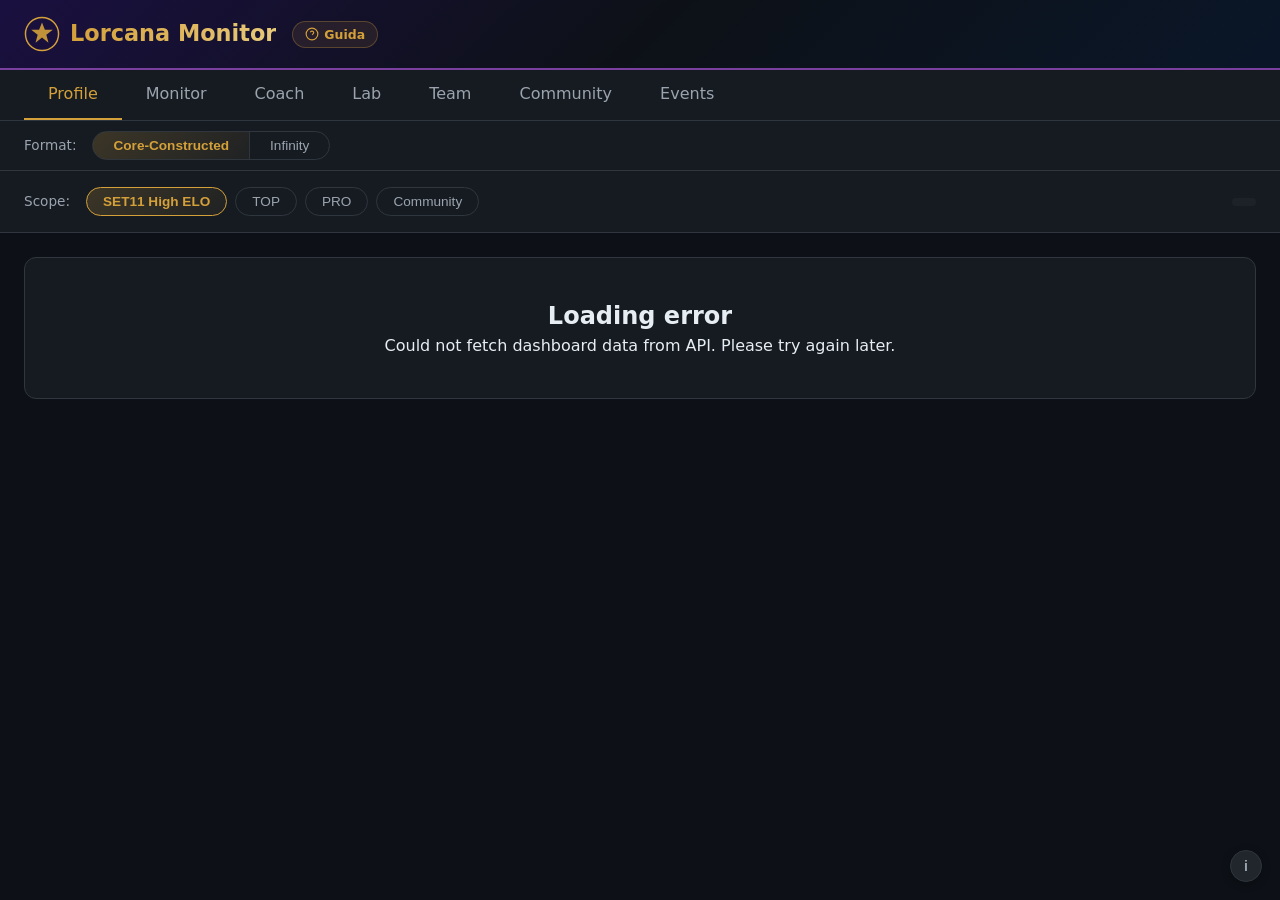
==== frontend/dashboard.html @ c6a8f93c "i18n(blind-playbook): translate UI strings to English App language is English (target globale). Trad" ====
<!DOCTYPE html>
<html lang="it">
<head>
<meta charset="UTF-8">
<meta name="viewport" content="width=device-width, initial-scale=1.0, viewport-fit=cover">
<title>Lorcana Monitor — Lorcana Meta Analytics</title>
<meta name="description" content="Meta analytics dashboard for Disney Lorcana: matchup data, killer curves, mulligan trainer. 21K+ real matches.">
<link rel="manifest" href="manifest.json">
<meta name="theme-color" content="#D4A03A">
<meta name="apple-mobile-web-app-capable" content="yes">
<meta name="apple-mobile-web-app-status-bar-style" content="black-translucent">
<meta name="apple-mobile-web-app-title" content="Lorcana">
<link rel="apple-touch-icon" href="icon-192.svg">
<link rel="preconnect" href="https://cards.duels.ink">
<link rel="preload" as="script" href="chart.min.js">
<script src="chart.min.js"></script>
<script>if(typeof Chart==='undefined'){document.write('<script src="https://cdn.jsdelivr.net/npm/chart.js@4.4.7/dist/chart.umd.min.js"><\/script>')}</script>
<style>
  :root {
    --amber: #D4943A;
    --amethyst: #7B3FA0;
    --emerald: #2A8F4E;
    --ruby: #C0392B;
    --sapphire: #2471A3;
    --steel: #6C7A89;
    --bg: #0D1117;
    --bg2: #161B22;
    --bg3: #21262D;
    --border: #30363D;
    --text: #E6EDF3;
    --text2: #9BA4AE;
    --gold: #D4A03A;
    --green: #3FB950;
    --red: #F85149;
    --yellow: #D29922;
  }

  * { margin: 0; padding: 0; box-sizing: border-box; }

  body {
    background: var(--bg);
    color: var(--text);
    font-family: 'Segoe UI', system-ui, -apple-system, sans-serif;
    line-height: 1.5;
    min-height: 100vh;
  }

  /* === HEADER === */
  .header {
    background: linear-gradient(135deg, #1a1040 0%, #0D1117 50%, #0a1628 100%);
    border-bottom: 2px solid var(--amethyst);
    padding: 16px 24px;
    display: flex;
    align-items: center;
    gap: 16px;
    flex-wrap: wrap;
  }
  .header .logo {
    display: flex;
    align-items: center;
    gap: 10px;
  }
  .header .logo svg { width: 36px; height: 36px; }
  .header .logo h1 {
    font-size: 1.4em;
    background: linear-gradient(90deg, var(--gold), #E8C97A);
    -webkit-background-clip: text;
    -webkit-text-fill-color: transparent;
    font-weight: 700;
  }
  .header .kpi-bar {
    display: flex;
    gap: 20px;
    margin-left: auto;
    flex-wrap: wrap;
  }
  .kpi {
    text-align: center;
    padding: 4px 12px;
    border-radius: 8px;
    background: rgba(255,255,255,0.05);
  }
  .kpi .value { font-size: 1.1em; font-weight: 700; color: var(--gold); }
  .kpi .label { font-size: 0.7em; color: var(--text2); text-transform: uppercase; letter-spacing: 0.5px; }

  /* === TABS === */
  .tabs {
    display: flex;
    gap: 0;
    background: var(--bg2);
    border-bottom: 1px solid var(--border);
    padding: 0 24px;
    overflow-x: auto;
    -webkit-overflow-scrolling: touch;
    scrollbar-width: none;
  }
  .tabs::-webkit-scrollbar { display: none; }
  .tab {
    padding: 12px 24px;
    cursor: pointer;
    color: var(--text2);
    border-bottom: 2px solid transparent;
    font-weight: 500;
    transition: all 0.2s;
    white-space: nowrap;
    flex-shrink: 0;
  }
  .tab:hover { color: var(--text); background: rgba(255,255,255,0.03); }
  .tab.active { color: var(--gold); border-bottom-color: var(--gold); }

  /* === PERIMETER SELECTOR === */
  .perimeter-bar {
    display: flex;
    gap: 8px;
    padding: 16px 24px;
    background: var(--bg2);
    border-bottom: 1px solid var(--border);
    align-items: center;
    flex-wrap: wrap;
  }
  .perimeter-bar .label { color: var(--text2); font-size: 0.85em; margin-right: 8px; }
  .perim-btn {
    padding: 6px 16px;
    border-radius: 20px;
    border: 1px solid var(--border);
    background: transparent;
    color: var(--text2);
    cursor: pointer;
    font-size: 0.85em;
    transition: all 0.2s;
  }
  .perim-btn:hover { border-color: var(--gold); color: var(--text); }
  .perim-btn.active {
    background: linear-gradient(135deg, rgba(212,160,58,0.2), rgba(212,160,58,0.05));
    border-color: var(--gold);
    color: var(--gold);
    font-weight: 600;
  }
  .perim-info {
    margin-left: auto;
    font-size: 0.8em;
    color: var(--text2);
    background: rgba(255,255,255,0.03);
    padding: 4px 12px;
    border-radius: 12px;
  }

  /* === MAIN CONTENT === */
  .main { padding: 24px; max-width: 1400px; margin: 0 auto; }

  /* === CARDS / SECTIONS === */
  .section { margin-bottom: 24px; }
  .section-title {
    font-size: 1.1em;
    font-weight: 600;
    margin-bottom: 12px;
    color: var(--gold);
    display: flex;
    align-items: center;
    gap: 8px;
  }
  .card {
    background: var(--bg2);
    border: 1px solid var(--border);
    border-radius: 12px;
    padding: 20px;
    margin-bottom: 16px;
  }

  /* === GRID === */
  .grid-2 { display: grid; grid-template-columns: 1fr 1fr; gap: 16px; }
  .grid-3 { display: grid; grid-template-columns: 1fr 1fr 1fr; gap: 16px; }
  @media (max-width: 900px) {
    .grid-2, .grid-3 { grid-template-columns: 1fr; }
  }

  /* === CHART CONTAINERS === */
  .chart-box {
    background: var(--bg2);
    border: 1px solid var(--border);
    border-radius: 12px;
    padding: 16px;
    position: relative;
    overflow: hidden;
  }
  .chart-box h3 {
    font-size: 0.85em;
    color: var(--text2);
    margin-bottom: 12px;
    text-transform: uppercase;
    letter-spacing: 0.5px;
  }
  .chart-box canvas { max-height: 400px; max-width: 100%; }
  #chart-matchup { max-height: none !important; }
  /* Doughnut container: constrain canvas so legend doesn't push it out */
  .chart-box .share-desktop {
    max-width: 100%;
    overflow: hidden;
  }
  .chart-box .share-desktop canvas {
    max-height: 300px !important;
    max-width: 100% !important;
  }

  /* === DROPDOWN === */
  .deck-selector {
    display: flex;
    align-items: center;
    gap: 12px;
    margin-bottom: 16px;
  }
  .deck-selector label { color: var(--text2); font-size: 0.9em; }
  .deck-select {
    background: var(--bg3);
    color: var(--text);
    border: 1px solid var(--border);
    border-radius: 8px;
    padding: 8px 16px;
    font-size: 1em;
    cursor: pointer;
  }
  .deck-select:focus { outline: none; border-color: var(--gold); box-shadow: 0 0 0 2px rgba(212,160,58,0.3); }

  /* === IDENTITY CARD === */
  .identity {
    display: flex;
    gap: 24px;
    align-items: center;
    flex-wrap: wrap;
    padding: 16px 20px;
    background: linear-gradient(135deg, rgba(212,160,58,0.08), transparent);
    border-radius: 12px;
    border: 1px solid var(--border);
    margin-bottom: 16px;
  }
  .identity .deck-name {
    font-size: 1.5em;
    font-weight: 700;
    background: linear-gradient(90deg, var(--gold), #E8C97A);
    -webkit-background-clip: text;
    -webkit-text-fill-color: transparent;
  }
  .identity .ink-dots {
    display: flex;
    gap: 4px;
  }
  .ink-dot {
    width: 12px;
    height: 12px;
    border-radius: 50%;
    display: inline-block;
  }
  .identity .stat-row {
    display: flex;
    gap: 20px;
    flex-wrap: wrap;
  }
  .identity .stat {
    text-align: center;
  }
  .identity .stat .val {
    font-size: 1.3em;
    font-weight: 700;
  }
  .identity .stat .lbl {
    font-size: 0.7em;
    color: var(--text2);
    text-transform: uppercase;
  }

  /* === PLAYER ACCORDION === */
  .player-card {
    background: var(--bg2);
    border: 1px solid var(--border);
    border-radius: 8px;
    margin-bottom: 8px;
    overflow: hidden;
    transition: border-color 0.2s;
  }
  .player-card:hover { border-color: var(--gold); }
  .player-header {
    display: flex;
    align-items: center;
    gap: 12px;
    padding: 12px 16px;
    cursor: pointer;
    user-select: none;
  }
  .player-header .rank {
    font-size: 1.2em;
    min-width: 28px;
    text-align: center;
  }
  .player-header .name { font-weight: 600; flex: 1; }
  .player-header .pro-tag {
    background: var(--gold);
    color: var(--bg);
    padding: 1px 6px;
    border-radius: 4px;
    font-size: 0.7em;
    font-weight: 700;
  }
  .player-header .stats-mini {
    display: flex;
    gap: 16px;
    color: var(--text2);
    font-size: 0.9em;
  }
  .player-header .wr-val { font-weight: 700; }
  .player-header .arrow { color: var(--text2); transition: transform 0.2s; }
  .player-card.open .arrow { transform: rotate(180deg); }
  .player-detail {
    overflow: hidden;
    max-height: 0;
    opacity: 0;
    padding: 0 16px;
    border-top: 1px solid transparent;
    transition: max-height 0.35s ease, opacity 0.25s ease, padding 0.25s ease;
  }
  .player-card.open .player-detail {
    max-height: 2000px;
    opacity: 1;
    padding-bottom: 16px;
    border-top-color: var(--border);
  }

  /* ── Deck Fitness Strip (Monitor tab) ── */
  .fit-section { margin-bottom: 16px; }
  .fit-header {
    display: flex;
    align-items: center;
    justify-content: space-between;
    gap: 10px;
    margin-bottom: 10px;
  }
  .fit-title {
    color: var(--gold);
    font-size: 1.1em;
    font-weight: 600;
    display: flex;
    align-items: center;
    gap: 6px;
  }
  .fit-info-btn {
    background: transparent;
    border: 1px solid var(--border);
    color: var(--text2);
    width: 22px; height: 22px;
    border-radius: 50%;
    font-size: 0.75em;
    cursor: pointer;
    display: inline-flex;
    align-items: center;
    justify-content: center;
    transition: border-color 0.2s, color 0.2s;
  }
  .fit-info-btn:hover, .fit-info-btn:focus-visible { border-color: var(--gold); color: var(--gold); outline: none; }
  .fit-subtitle { font-size: 0.75em; color: var(--text2); }
  .fit-strip-wrap { position: relative; }
  .fit-strip {
    display: flex;
    gap: 10px;
    overflow-x: auto;
    padding: 4px 4px 12px;
    -webkit-overflow-scrolling: touch;
    scroll-snap-type: x proximity;
    scroll-behavior: smooth;
  }
  /* Mobile: hide scrollbar for cleaner look (touch scroll) */
  @media (max-width: 768px) {
    .fit-strip { scrollbar-width: none; }
    .fit-strip::-webkit-scrollbar { display: none; }
  }
  /* Desktop: thin subtle scrollbar so users know they can scroll */
  @media (min-width: 769px) {
    .fit-strip { scrollbar-width: thin; scrollbar-color: var(--border) transparent; }
    .fit-strip::-webkit-scrollbar { height: 6px; }
    .fit-strip::-webkit-scrollbar-track { background: transparent; }
    .fit-strip::-webkit-scrollbar-thumb { background: var(--border); border-radius: 3px; }
    .fit-strip::-webkit-scrollbar-thumb:hover { background: var(--gold); }
  }
  .fit-strip-wrap::after {
    content: '';
    position: absolute;
    top: 0; bottom: 14px; right: 0;
    width: 32px;
    pointer-events: none;
    background: linear-gradient(to right, transparent, var(--bg));
    opacity: 0.7;
  }
  /* Desktop: navigation arrows */
  .fit-arrow {
    position: absolute;
    top: 50%;
    transform: translateY(-50%);
    width: 32px; height: 32px;
    border-radius: 50%;
    background: var(--bg2);
    border: 1px solid var(--border);
    color: var(--text);
    display: none;
    align-items: center;
    justify-content: center;
    cursor: pointer;
    z-index: 2;
    transition: background 0.15s, border-color 0.15s, opacity 0.2s;
    box-shadow: 0 2px 8px rgba(0,0,0,0.4);
  }
  .fit-arrow:hover { background: var(--bg3); border-color: var(--gold); color: var(--gold); }
  .fit-arrow:disabled { opacity: 0.3; cursor: default; }
  .fit-arrow.prev { left: -4px; }
  .fit-arrow.next { right: -4px; }
  @media (min-width: 769px) {
    .fit-arrow { display: inline-flex; }
  }
  .fit-card {
    flex-shrink: 0;
    width: 132px;
    background: var(--bg2);
    border: 1px solid var(--border);
    border-radius: 12px;
    padding: 10px 12px;
    cursor: pointer;
    transition: border-color 0.2s, transform 0.15s, box-shadow 0.2s;
    user-select: none;
    scroll-snap-align: start;
    text-align: left;
  }
  .fit-card:hover { border-color: var(--gold); transform: translateY(-2px); }
  .fit-card:active { transform: translateY(0) scale(0.97); }
  .fit-card:focus-visible { outline: 2px solid var(--gold); outline-offset: 2px; }
  .fit-card.rank1 {
    border-color: var(--gold);
    box-shadow: 0 0 14px rgba(212,160,58,0.18);
  }
  .fit-card-top {
    display: flex;
    align-items: center;
    justify-content: space-between;
    gap: 6px;
    margin-bottom: 6px;
  }
  .fit-card-deck {
    display: flex; align-items: center; gap: 4px;
    min-width: 0;
  }
  .fit-card-name {
    font-size: 0.78em;
    color: var(--text2);
    font-weight: 600;
    white-space: nowrap;
    overflow: hidden;
    text-overflow: ellipsis;
  }
  .fit-rank {
    font-size: 0.72em;
    color: var(--text2);
    font-weight: 600;
    flex-shrink: 0;
  }
  .fit-rank.top { color: var(--gold); }
  .fit-score {
    font-size: 2em;
    font-weight: 800;
    line-height: 1;
    margin: 4px 0 8px;
  }
  .fit-score.tier-high { color: #3FB950; }
  .fit-score.tier-mid  { color: #D29922; }
  .fit-score.tier-low  { color: #F85149; }
  .fit-score.tier-none { color: var(--text2); font-size: 1.2em; padding: 10px 0 7px; }
  .fit-bar-bg {
    height: 5px;
    background: var(--bg3);
    border-radius: 3px;
    overflow: hidden;
    margin-bottom: 6px;
  }
  .fit-bar-fill {
    height: 100%;
    border-radius: 3px;
    transition: width 0.5s ease-out;
  }
  .fit-bar-fill.tier-high { background: linear-gradient(90deg, #3FB950, #56D66D); }
  .fit-bar-fill.tier-mid  { background: linear-gradient(90deg, #D29922, #E6B13E); }
  .fit-bar-fill.tier-low  { background: linear-gradient(90deg, #F85149, #FF7068); }
  .fit-meta { font-size: 0.68em; color: var(--text2); line-height: 1.3; }

  /* ── Card Impact IWD (Lab tab) ── */
  .iwd-wrap { margin-top: 4px; }
  .iwd-header {
    display: flex; align-items: center; gap: 8px; flex-wrap: wrap;
    padding: 8px 10px; margin-bottom: 10px;
    background: var(--bg3); border-radius: 8px; font-size: 0.78em;
  }
  .iwd-kpi { color: var(--text); }
  .iwd-kpi strong { color: var(--gold); font-weight: 700; }
  .iwd-sort { margin-left: auto; display: inline-flex; gap: 0; }
  .iwd-sort-btn {
    background: transparent; border: 1px solid var(--border); color: var(--text2);
    padding: 3px 10px; font-size: 0.95em; cursor: pointer; transition: border-color 0.15s, color 0.15s;
  }
  .iwd-sort-btn:first-child { border-radius: 6px 0 0 6px; }
  .iwd-sort-btn:last-child { border-radius: 0 6px 6px 0; border-left-width: 0; }
  .iwd-sort-btn.active { background: var(--bg2); color: var(--gold); border-color: var(--gold); }
  .iwd-sort-btn:hover { color: var(--gold); }

  .iwd-loading, .iwd-empty {
    padding: 24px 16px; text-align: center; color: var(--text2); font-size: 0.88em;
    background: var(--bg2); border: 1px dashed var(--border); border-radius: 10px;
  }
  .iwd-empty .iwd-empty-icon { font-size: 1.6em; display: block; margin-bottom: 6px; opacity: 0.6; }

  .iwd-list { display: flex; flex-direction: column; gap: 6px; }
  .iwd-row {
    display: grid;
    grid-template-columns: 1fr 72px 32px;
    align-items: center;
    gap: 10px;
    padding: 10px 12px;
    background: var(--bg2);
    border: 1px solid var(--border);
    border-radius: 10px;
    transition: border-color 0.15s;
  }
  .iwd-row:hover { border-color: rgba(212,160,58,0.3); }
  .iwd-row.low-conf { opacity: 0.6; }
  .iwd-row-main { display: flex; flex-direction: column; gap: 4px; min-width: 0; }
  .iwd-name {
    font-size: 0.9em; font-weight: 600; color: var(--text);
    white-space: nowrap; overflow: hidden; text-overflow: ellipsis;
  }
  .iwd-bars { display: flex; align-items: center; gap: 8px; font-size: 0.74em; }
  .iwd-bar-label { color: var(--text2); min-width: 56px; }
  .iwd-bar-track { flex: 1; height: 6px; background: var(--bg3); border-radius: 3px; overflow: hidden; }
  .iwd-bar-fill { height: 100%; border-radius: 3px; transition: width 0.4s ease-out; }
  .iwd-bar-fill.drawn { background: #2471A3; }
  .iwd-bar-fill.not-drawn { background: #6C7A89; opacity: 0.7; }
  .iwd-bar-val { min-width: 42px; text-align: right; font-family: monospace; color: var(--text); font-size: 0.95em; }
  .iwd-bar-games { min-width: 48px; text-align: right; color: var(--text2); font-size: 0.9em; font-family: monospace; }

  .iwd-delta {
    font-size: 1.25em; font-weight: 800; text-align: right; line-height: 1;
    font-family: monospace;
  }
  .iwd-delta.pos { color: #3FB950; }
  .iwd-delta.neg { color: #F85149; }
  .iwd-delta.neutral { color: var(--text2); }

  .iwd-conf { display: flex; gap: 3px; align-items: center; justify-content: center; }
  .iwd-conf-dot { width: 7px; height: 7px; border-radius: 50%; }
  .iwd-conf-dot.filled { background: var(--gold); }
  .iwd-conf-dot.empty { background: var(--bg3); border: 1px solid var(--border); }

  .iwd-showmore {
    display: block; width: 100%;
    margin-top: 8px; padding: 8px; background: transparent;
    border: 1px dashed var(--border); color: var(--text2);
    border-radius: 8px; cursor: pointer; font-size: 0.85em;
    transition: color 0.15s, border-color 0.15s;
  }
  .iwd-showmore:hover { color: var(--gold); border-color: var(--gold); }

  @media (max-width: 560px) {
    .iwd-row { grid-template-columns: 1fr 54px 28px; padding: 8px 10px; gap: 8px; }
    .iwd-bar-label { display: none; }
    .iwd-delta { font-size: 1.05em; }
    .iwd-sort { width: 100%; margin-left: 0; }
    .iwd-sort-btn { flex: 1; }
  }

  /* ── Matchup Matrix (NxN heatmap + mobile list) ── */
  .mm-wrap { margin-top: 8px; }
  .mm-toolbar {
    display: flex;
    align-items: center;
    gap: 8px;
    flex-wrap: wrap;
    margin-bottom: 10px;
  }
  .mm-toolbar label {
    font-size: 0.8em;
    color: var(--text2);
  }
  .mm-deck-select {
    background: var(--bg3);
    border: 1px solid var(--border);
    color: var(--text);
    padding: 5px 10px;
    border-radius: 8px;
    font-size: 0.88em;
    font-family: inherit;
    cursor: pointer;
    min-height: 32px;
  }
  .mm-legend {
    display: inline-flex;
    align-items: center;
    gap: 6px;
    margin-left: auto;
    font-size: 0.72em;
    color: var(--text2);
  }
  .mm-legend-swatch {
    display: inline-block;
    width: 22px; height: 8px;
    border-radius: 3px;
    vertical-align: middle;
    margin: 0 2px;
  }
  /* Desktop heatmap */
  .mm-heatmap-wrap { overflow-x: auto; -webkit-overflow-scrolling: touch; padding-bottom: 6px; }
  .mm-table { border-collapse: separate; border-spacing: 3px; font-size: 0.78em; }
  .mm-th {
    padding: 4px 2px;
    text-align: center;
    color: var(--text2);
    font-weight: 600;
    font-size: 0.72em;
    min-width: 44px;
    white-space: nowrap;
  }
  .mm-th .mm-th-icon { display: inline-flex; vertical-align: middle; margin-right: 2px; }
  .mm-row-header {
    position: sticky;
    left: 0;
    z-index: 2;
    background: var(--bg2);
    padding: 4px 8px 4px 4px;
    font-weight: 700;
    font-size: 0.8em;
    white-space: nowrap;
    text-align: left;
    min-width: 64px;
    border-right: 1px solid var(--border);
  }
  .mm-cell {
    width: 44px; height: 30px;
    text-align: center;
    font-weight: 700;
    border-radius: 5px;
    cursor: pointer;
    color: #fff;
    transition: transform 0.12s, box-shadow 0.12s;
    position: relative;
  }
  .mm-cell:hover { transform: scale(1.12); box-shadow: 0 3px 10px rgba(0,0,0,0.4); z-index: 3; }
  .mm-cell:active { transform: scale(1.05); }
  .mm-cell:focus-visible { outline: 2px solid var(--gold); outline-offset: 1px; }
  .mm-cell.diag { background: var(--bg3); color: var(--text2); cursor: default; opacity: 0.5; }
  .mm-cell.diag:hover { transform: none; box-shadow: none; }
  .mm-cell.empty { background: var(--bg3); color: var(--text2); opacity: 0.35; cursor: default; }
  .mm-cell.empty:hover { transform: none; box-shadow: none; }
  .mm-cell.low-sample { opacity: 0.45; }
  /* Mobile list variant */
  .mm-list { display: flex; flex-direction: column; gap: 6px; }
  .mm-list-header {
    display: flex;
    align-items: center;
    gap: 8px;
    padding: 6px 10px;
    font-size: 0.72em;
    color: var(--text2);
    text-transform: uppercase;
    letter-spacing: 0.3px;
  }
  .mm-list-row {
    display: grid;
    grid-template-columns: 28px 1fr 64px 56px;
    align-items: center;
    gap: 8px;
    padding: 8px 10px;
    background: var(--bg2);
    border: 1px solid var(--border);
    border-radius: 8px;
    cursor: pointer;
    transition: border-color 0.15s, transform 0.1s;
  }
  .mm-list-row:hover { border-color: var(--gold); }
  .mm-list-row:active { transform: scale(0.98); }
  .mm-list-row.empty { opacity: 0.5; cursor: default; }
  .mm-list-row.empty:hover { border-color: var(--border); }
  .mm-list-row .mm-opp-name { font-weight: 600; font-size: 0.9em; overflow: hidden; text-overflow: ellipsis; white-space: nowrap; }
  .mm-list-row .mm-opp-bar-wrap {
    height: 6px;
    background: var(--bg3);
    border-radius: 3px;
    overflow: hidden;
  }
  .mm-list-row .mm-opp-bar {
    height: 100%;
    border-radius: 3px;
    transition: width 0.4s ease-out;
  }
  .mm-list-row .mm-opp-wr { text-align: right; font-weight: 700; font-size: 0.95em; }
  .mm-list-row .mm-opp-games { text-align: right; font-size: 0.72em; color: var(--text2); }
  .fit-card.skeleton .fit-score,
  .fit-card.skeleton .fit-bar-fill,
  .fit-card.skeleton .fit-meta,
  .fit-card.skeleton .fit-card-name { background: var(--bg3); color: transparent; border-radius: 4px; animation: fitShimmer 1.4s infinite; }
  @keyframes fitShimmer { 0%,100% { opacity: 0.5; } 50% { opacity: 0.9; } }

  /* Fitness info tooltip/sheet */
  .fit-info-sheet {
    position: fixed;
    inset: 0;
    background: rgba(0,0,0,0.5);
    display: none;
    align-items: flex-end;
    justify-content: center;
    z-index: 200;
  }
  .fit-info-sheet.open { display: flex; }
  .fit-info-sheet__panel {
    background: var(--bg2);
    border-top: 1px solid var(--border);
    border-radius: 16px 16px 0 0;
    padding: 20px 20px 28px;
    max-width: 520px;
    width: 100%;
    animation: fitSheetIn 250ms cubic-bezier(0.4,0,0.2,1);
  }
  @keyframes fitSheetIn { from { transform: translateY(100%); } to { transform: translateY(0); } }
  .fit-info-sheet h3 { margin: 0 0 10px; color: var(--gold); font-size: 1.05em; }
  .fit-info-sheet p { margin: 6px 0; font-size: 0.88em; color: var(--text); line-height: 1.5; }
  .fit-info-sheet code { background: var(--bg3); padding: 1px 6px; border-radius: 4px; font-size: 0.85em; color: var(--gold); }
  .fit-info-sheet__close {
    display: block;
    margin: 16px auto 0;
    background: var(--bg3);
    border: 1px solid var(--border);
    color: var(--text);
    padding: 8px 24px;
    border-radius: 8px;
    font-size: 0.9em;
    cursor: pointer;
  }
  @media (min-width: 769px) {
    .fit-info-sheet { align-items: center; }
    .fit-info-sheet__panel { border-radius: 16px; max-width: 440px; animation: fitSheetInDesktop 180ms ease-out; }
    @keyframes fitSheetInDesktop { from { opacity: 0; transform: scale(0.94); } to { opacity: 1; transform: scale(1); } }
  }

  /* ── Monitor accordion (mon-acc) ── */
  .mon-acc { margin-bottom: 12px; border: 1px solid var(--border); border-radius: 12px; background: var(--bg2); overflow: hidden; }
  .mon-acc__hdr {
    display: flex; align-items: center; gap: 12px; padding: 14px 16px; width: 100%;
    background: none; border: none; color: var(--text); cursor: pointer; text-align: left;
    -webkit-tap-highlight-color: transparent; user-select: none; min-height: 52px;
  }
  .mon-acc__title { flex: 1; display: flex; flex-direction: column; gap: 2px; min-width: 0; }
  .mon-acc__title-row { display: flex; align-items: center; gap: 0; min-width: 0; }
  .mon-acc__label-text { color: var(--gold); font-size: 1.1em; font-weight: 600; }
  .mon-acc__summary {
    font-size: 0.78em; color: var(--text2); font-weight: 400;
    white-space: nowrap; overflow: hidden; text-overflow: ellipsis; transition: opacity 0.15s;
  }
  .mon-acc__chevron {
    flex-shrink: 0; width: 18px; height: 18px; color: var(--text2); transition: transform 0.25s ease;
  }
  .mon-acc__info-btn {
    background: transparent;
    border: 1px solid var(--border);
    color: var(--text2);
    width: 22px; height: 22px;
    border-radius: 50%;
    font-size: 0.75em;
    font-weight: 600;
    cursor: pointer;
    display: inline-flex;
    align-items: center;
    justify-content: center;
    margin-left: 8px;
    transition: border-color 0.2s, color 0.2s;
    flex-shrink: 0;
    padding: 0;
    line-height: 1;
  }
  .mon-acc__info-btn:hover, .mon-acc__info-btn:focus-visible {
    border-color: var(--gold);
    color: var(--gold);
    outline: none;
  }
  .mon-acc.is-open .mon-acc__chevron { transform: rotate(180deg); color: var(--gold); }
  .mon-acc.is-open .mon-acc__summary { opacity: 0; pointer-events: none; }
  .mon-acc__body {
    overflow: hidden; max-height: 0; opacity: 0;
    transition: max-height 0.32s cubic-bezier(0.4,0,0.2,1), opacity 0.22s ease;
  }
  .mon-acc.is-open .mon-acc__body { max-height: 4000px; opacity: 1; }
  .mon-acc__inner { padding: 0 16px 16px; border-top: 1px solid var(--border); }
  /* Sub-accordion (nested, lighter) */
  .mon-acc--sub { margin: 8px 0; border-radius: 8px; background: var(--bg3); border-color: transparent; }
  .mon-acc--sub .mon-acc__hdr { padding: 10px 14px; min-height: 44px; }
  .mon-acc--sub .mon-acc__label-text { color: var(--text); font-size: 0.9em; }
  .mon-acc--sub .mon-acc__inner { padding: 0 14px 12px; border-top-color: rgba(48,54,61,0.6); }
  /* Desktop: always open */
  @media (min-width: 769px) {
    .mon-acc.mon-acc--desktop-open .mon-acc__body { max-height: none !important; opacity: 1 !important; }
    .mon-acc.mon-acc--desktop-open .mon-acc__summary { opacity: 0; }
    .mon-acc.mon-acc--desktop-open .mon-acc__chevron { display: none; }
    .mon-acc--sub.mon-acc--desktop-open .mon-acc__body { max-height: none !important; opacity: 1 !important; }
    .mon-acc--sub.mon-acc--desktop-open .mon-acc__chevron { display: none; }
  }
  @media (max-width: 480px) {
    .mon-acc__hdr { padding: 12px 14px; }
    .mon-acc__inner { padding: 0 12px 14px; }
  }

  .player-detail .detail-grid {
    display: grid;
    grid-template-columns: 1fr 1fr;
    gap: 16px;
    margin-top: 12px;
  }
  @media (max-width: 700px) {
    .player-detail .detail-grid { grid-template-columns: 1fr; }
  }
  .player-detail h4 {
    font-size: 0.8em;
    color: var(--text2);
    text-transform: uppercase;
    margin-bottom: 8px;
  }
  .mu-grid {
    display: grid;
    grid-template-columns: repeat(auto-fill, minmax(80px, 1fr));
    gap: 4px;
    margin-top: 8px;
  }
  .mu-cell {
    text-align: center;
    padding: 6px 4px;
    border-radius: 6px;
    font-size: 0.8em;
    line-height: 1.3;
  }
  .mu-cell .opp-name { font-weight: 600; font-size: 0.85em; }
  .mu-cell .wl { color: rgba(255,255,255,0.8); font-size: 0.9em; }
  .tech-in { color: var(--green); }
  .tech-out { color: var(--red); }
  .decklist-box {
    background: var(--bg3);
    border-radius: 8px;
    padding: 12px;
    font-family: monospace;
    font-size: 0.8em;
    white-space: pre-wrap;
    max-height: 400px;
    overflow-y: auto;
    position: relative;
  }
  .decklist-box .copy-btn {
    position: absolute;
    top: 6px;
    right: 6px;
    background: var(--gold);
    color: var(--bg);
    border: none;
    border-radius: 4px;
    padding: 3px 8px;
    font-size: 0.8em;
    cursor: pointer;
  }
  .decklist-box .copy-btn:hover { opacity: 0.8; }

  /* === BOTTOM NAV (mobile) === */
  .bottom-nav {
    display: none;
    position: fixed;
    bottom: 0;
    left: 0;
    right: 0;
    z-index: 900;
    background: var(--bg2);
    border-top: 1px solid var(--border);
    padding: 4px 0 max(4px, env(safe-area-inset-bottom));
  }
  .bottom-nav-inner {
    display: flex;
    justify-content: flex-start;
    align-items: center;
    overflow-x: auto;
    -webkit-overflow-scrolling: touch;
    scrollbar-width: none;
    padding: 0 8px;
    gap: 0;
  }
  .bottom-nav-inner::-webkit-scrollbar { display: none; }
  .bottom-nav::after {
    content: '';
    position: absolute;
    right: 0; top: 0; bottom: 0;
    width: 32px;
    background: linear-gradient(to right, transparent, var(--bg2));
    pointer-events: none;
    z-index: 1;
  }
  .bnav-btn {
    display: flex;
    flex-direction: column;
    align-items: center;
    gap: 2px;
    padding: 6px 8px;
    min-width: calc(100vw / 5);
    max-width: 80px;
    min-height: 48px;
    border: none;
    background: none;
    color: var(--text2);
    cursor: pointer;
    transition: color 0.15s;
    -webkit-tap-highlight-color: transparent;
    flex-shrink: 0;
  }
  .bnav-btn svg { width: 22px; height: 22px; transition: transform 0.15s; }
  .bnav-btn span { font-size: 0.65em; font-weight: 600; text-transform: uppercase; letter-spacing: 0.3px; white-space: nowrap; }
  .bnav-btn.active { color: var(--gold); }
  .bnav-btn.active svg { transform: scale(1.1); }
  .bnav-btn:active { transform: scale(0.95); }

  @media (max-width: 768px) {
    .bottom-nav { display: block; }
    .tabs { display: none !important; }
    .footer { padding-bottom: max(80px, calc(60px + env(safe-area-inset-bottom))); }
    .main { padding-bottom: 80px; }
  }

  /* === FOOTER === */
  .footer {
    background: var(--bg2);
    border-top: 1px solid var(--border);
    padding: 24px;
    margin-top: 40px;
    font-size: 0.8em;
    color: var(--text2);
  }
  .footer h4 {
    color: var(--text);
    font-size: 0.9em;
    margin: 12px 0 4px;
  }
  .footer p { margin-bottom: 6px; }
  .footer .privacy { display: none; }
  .info-fab { position: fixed; bottom: 18px; right: 18px; z-index: 1050; width: 32px; height: 32px; border-radius: 50%; background: var(--bg3); border: 1px solid var(--border); color: var(--text2); font-size: 14px; font-weight: 700; cursor: pointer; display: flex; align-items: center; justify-content: center; box-shadow: 0 2px 8px rgba(0,0,0,.3); transition: transform .2s; }
  .info-fab:hover { transform: scale(1.1); color: var(--gold); }
  .info-popup { position: fixed; bottom: 58px; right: 18px; z-index: 1050; background: var(--bg2); border: 1px solid var(--border); border-radius: 10px; padding: 14px 16px; max-width: 340px; font-size: 0.78em; color: var(--text2); box-shadow: 0 4px 20px rgba(0,0,0,.4); display: none; }
  .info-popup.open { display: block; }
  .info-popup strong { color: var(--text); }
  @media(max-width:767px) { .info-fab { bottom: 70px; } .info-popup { bottom: 110px; } }

  /* === DECK COMPARISON === */
  .deck-compare {
    display: grid;
    grid-template-columns: 1fr 1fr;
    gap: 16px;
    margin-top: 12px;
  }
  @media (max-width: 700px) { .deck-compare { grid-template-columns: 1fr; } }
  .deck-col h4 {
    font-size: 0.85em;
    text-transform: uppercase;
    color: var(--text2);
    margin-bottom: 8px;
    padding-bottom: 4px;
    border-bottom: 1px solid var(--border);
  }
  .deck-col h4.std { color: var(--sapphire); }
  .deck-col h4.tech { color: var(--gold); }
  .card-row {
    display: flex;
    justify-content: space-between;
    padding: 2px 0;
    font-size: 0.82em;
    border-bottom: 1px solid rgba(255,255,255,0.03);
  }
  .card-row .card-name { flex: 1; }
  .card-row .card-qty { min-width: 40px; text-align: right; color: var(--text2); }
  .card-row.added { background: rgba(63,185,80,0.08); }
  .card-row.removed { background: rgba(248,81,73,0.08); opacity: 0.7; }
  .card-row.added .card-name { color: var(--green); }
  .card-row.removed .card-name { color: var(--red); text-decoration: line-through; }

  /* === COLORS UTILITY === */
  .wr-good { color: var(--green); }
  .wr-bad { color: var(--red); }
  .wr-mid { color: var(--yellow); }

  /* === MY DECK MODAL & SLIDER === */
  .my-deck-toggle { display: inline-flex; align-items: center; gap: 8px; margin-left: auto; }
  .my-deck-toggle .slider-label { font-size: 0.7em; color: var(--text2); text-transform: uppercase; letter-spacing: 0.5px; transition: color 0.2s; cursor: default; }
  .my-deck-toggle .slider-label.active { color: var(--text); font-weight: 600; }
  .switch { position: relative; display: inline-block; width: 36px; height: 20px; }
  .switch input { opacity: 0; width: 0; height: 0; }
  .switch .slider-track {
    position: absolute; cursor: pointer; top: 0; left: 0; right: 0; bottom: 0;
    background: var(--bg3); border: 1px solid var(--border); border-radius: 20px; transition: 0.2s;
  }
  .switch .slider-track:before {
    content: ""; position: absolute; height: 14px; width: 14px; left: 2px; bottom: 2px;
    background: var(--text2); border-radius: 50%; transition: 0.2s;
  }
  .switch input:checked + .slider-track { background: var(--sapphire); border-color: var(--sapphire); }
  .switch input:checked + .slider-track:before { transform: translateX(16px); background: #fff; }
  .my-deck-edit {
    background: rgba(36,113,163,0.2); border: 1px solid var(--sapphire); border-radius: 6px;
    cursor: pointer; font-size: 0.7em; padding: 3px 10px; color: var(--sapphire);
    text-transform: uppercase; letter-spacing: 0.3px; transition: background 0.15s;
  }
  .my-deck-edit:hover { background: rgba(36,113,163,0.4); }
  .mull-filter { display: inline-flex; border: 1px solid var(--border); border-radius: 8px; overflow: hidden; }
  .mf-btn {
    background: var(--bg3); color: var(--text2); border: none; padding: 5px 14px;
    font-size: 0.75em; font-weight: 600; cursor: pointer; text-transform: uppercase;
    letter-spacing: 0.5px; transition: all 0.15s;
  }
  .mf-btn + .mf-btn { border-left: 1px solid var(--border); }
  .mf-btn.active { background: var(--sapphire); color: #fff; }
  .mf-btn:hover:not(.active) { background: var(--bg2); }

  /* === MULLIGAN CARDS === */
  .mull-hand {
    display: flex; gap: 10px; justify-content: center; align-items: flex-start;
    flex-wrap: wrap; padding: 12px 0;
  }
  .mull-card-wrap {
    position: relative; text-align: center; cursor: pointer;
    transition: transform 0.15s; user-select: none; flex-shrink: 0;
  }
  .mull-card-wrap:hover { transform: translateY(-4px); }
  .mull-card-wrap img {
    width: 105px; height: auto; border-radius: 7px; display: block;
    border: 2px solid transparent; transition: border-color 0.2s, filter 0.2s;
  }
  .mull-card-wrap .mull-placeholder {
    width: 105px; height: 147px; background: var(--bg3); border-radius: 7px;
    display: flex; align-items: center; justify-content: center;
    font-size: 0.7em; color: var(--text2); padding: 6px; text-align: center;
    border: 2px solid transparent;
  }
  .mull-card-wrap .mull-card-name {
    font-size: 0.7em; color: var(--text2); margin-top: 4px;
    max-width: 110px; overflow: hidden; text-overflow: ellipsis; white-space: nowrap;
  }
  .mull-card-wrap.user-selected img,
  .mull-card-wrap.user-selected .mull-placeholder { border-color: var(--red); }
  .mull-card-wrap .mull-x-overlay {
    position: absolute; top: 0; left: 0; right: 0; bottom: 22px;
    display: none; align-items: center; justify-content: center;
    background: rgba(248,81,73,0.30); border-radius: 7px;
    font-size: 3em; color: var(--red); font-weight: 900; pointer-events: none;
  }
  .mull-card-wrap.user-selected .mull-x-overlay { display: flex; }
  /* Reveal: pro's actual mull highlighted */
  .mull-card-wrap.pro-mulled img { border-color: var(--gold); box-shadow: 0 0 12px rgba(212,160,58,0.5); }
  .mull-card-wrap.pro-mulled .mull-placeholder { border-color: var(--gold); box-shadow: 0 0 12px rgba(212,160,58,0.5); }
  .mull-card-wrap .mull-pro-badge {
    display: none; position: absolute; top: -8px; right: -8px;
    background: var(--gold); color: var(--bg); font-size: 0.65em; font-weight: 700;
    padding: 2px 6px; border-radius: 4px; z-index: 2;
  }
  .mull-card-wrap.pro-mulled .mull-pro-badge { display: block; }
  .mull-btn-reveal {
    background: linear-gradient(135deg, var(--gold), #E8C97A); color: var(--bg);
    border: none; border-radius: 10px; padding: 10px 28px; font-size: 0.95em;
    font-weight: 700; cursor: pointer; transition: transform 0.15s, box-shadow 0.15s;
    text-transform: uppercase; letter-spacing: 0.5px;
  }
  .mull-btn-reveal:hover { transform: scale(1.04); box-shadow: 0 4px 16px rgba(212,160,58,0.3); }
  .mull-btn-reveal:disabled { opacity: 0.4; cursor: default; transform: none; box-shadow: none; }
  .mull-result-msg {
    font-size: 0.9em; font-weight: 600; padding: 8px 16px;
    border-radius: 8px; display: inline-block;
  }
  .mull-result-msg.correct { background: rgba(63,185,80,0.15); color: var(--green); }
  .mull-result-msg.partial { background: rgba(210,153,34,0.15); color: var(--yellow); }
  .mull-result-msg.wrong { background: rgba(248,81,73,0.15); color: var(--red); }

  .deck-modal-overlay {
    position: fixed; top: 0; left: 0; right: 0; bottom: 0;
    background: rgba(0,0,0,0.7); z-index: 1000;
    display: flex; align-items: center; justify-content: center;
    padding: 16px;
  }
  .deck-modal {
    background: var(--bg2); border: 1px solid var(--border); border-radius: 14px;
    padding: 24px; width: 100%; max-width: 480px; max-height: 85vh;
    display: flex; flex-direction: column; gap: 14px;
  }
  .deck-modal h3 { color: var(--gold); font-size: 1.1em; }
  .deck-modal textarea {
    background: var(--bg3); color: var(--text); border: 1px solid var(--border);
    border-radius: 8px; padding: 12px; font-family: monospace; font-size: 0.85em;
    resize: vertical; min-height: 220px; max-height: 50vh; line-height: 1.6;
  }
  .deck-modal textarea::placeholder { color: var(--text2); }
  .deck-modal .btn-row { display: flex; gap: 10px; justify-content: flex-end; }
  .deck-modal .btn-row button {
    padding: 8px 20px; border-radius: 8px; border: none; font-size: 0.9em;
    font-weight: 600; cursor: pointer; transition: transform 0.1s;
  }
  .deck-modal .btn-row button:hover { transform: scale(1.03); }
  .deck-modal .btn-load { background: var(--sapphire); color: #fff; }
  .deck-modal .btn-cancel { background: var(--bg3); color: var(--text2); }
  .deck-modal .btn-clear { background: var(--red); color: #fff; font-size: 0.8em; padding: 6px 14px; }
  .deck-modal .deck-status { font-size: 0.8em; color: var(--text2); }
  .deck-modal .deck-status.ok { color: var(--green); }
  .deck-modal .deck-status.err { color: var(--red); }

  .my-diff { margin-top: 12px; }
  .my-diff-title { font-size: 0.8em; color: var(--sapphire); text-transform: uppercase; margin-bottom: 6px; font-weight: 600; }
  .my-diff-grid { display: grid; grid-template-columns: 1fr 1fr; gap: 0; font-size: 0.8em; }
  .my-diff-row { display: contents; }
  .my-diff-row > div { padding: 3px 8px; border-bottom: 1px solid rgba(48,54,61,0.5); }
  .my-diff-row.header > div { color: var(--text2); font-weight: 600; font-size: 0.85em; }
  .my-diff-row.plus > .diff-card { color: var(--green); }
  .my-diff-row.minus > .diff-card { color: var(--red); }
  .my-diff-summary { font-size: 0.75em; color: var(--text2); margin-top: 6px; }

  /* === MY DECK CHIP (format bar) === */
  .mydeck-chip {
    display: flex;
    align-items: center;
    gap: 6px;
    margin-left: 8px;
    padding-left: 10px;
    border-left: 1px solid var(--border);
  }
  .mydeck-btn-upload {
    display: inline-flex;
    align-items: center;
    gap: 4px;
    padding: 5px 14px;
    border-radius: 16px;
    border: 1px solid var(--sapphire);
    background: rgba(36,113,163,0.12);
    color: var(--sapphire);
    cursor: pointer;
    font-size: 0.8em;
    font-weight: 500;
    transition: all 0.15s;
  }
  .mydeck-btn-upload:hover { background: rgba(36,113,163,0.25); color: var(--text); }
  .mydeck-loaded {
    display: inline-flex;
    align-items: center;
    gap: 5px;
    padding: 5px 12px;
    border-radius: 16px;
    background: rgba(36,113,163,0.2);
    border: 1px solid var(--sapphire);
    font-size: 0.8em;
    cursor: pointer;
    transition: all 0.15s;
  }
  .mydeck-loaded:hover { background: rgba(36,113,163,0.3); }
  .mydeck-loaded .mdl-label { color: var(--sapphire); font-weight: 600; }
  .mydeck-loaded .mdl-code { color: var(--text); font-weight: 500; }
  .mydeck-loaded .mdl-close {
    color: var(--text2);
    cursor: pointer;
    font-size: 1.1em;
    line-height: 1;
    padding: 0 2px;
    border-radius: 50%;
    transition: color 0.15s;
  }
  .mydeck-loaded .mdl-close:hover { color: var(--red); }
  @media (max-width: 700px) {
    .mydeck-chip .mdl-label { display: none; }
    .mydeck-btn-upload span { display: none; }
  }

  /* === LOLLIPOP CHARTS (replaces HTML bar charts) === */

  /* Shared label used by all lollipop variants */
  .lp-label {
    font-weight: 600;
    color: var(--text);
    text-align: right;
    white-space: nowrap;
    overflow: hidden;
    text-overflow: ellipsis;
    font-size: 0.82em;
    width: 64px;
    flex-shrink: 0;
  }

  /* Single lollipop (WR per deck, Matchup WR) */
  .lollipop-chart {
    display: flex;
    flex-direction: column;
    gap: 7px;
    width: 100%;
    padding: 4px 0;
  }
  .lp-row {
    display: flex;
    align-items: center;
    gap: 8px;
    min-height: 24px;
  }
  .lp-track {
    position: relative;
    flex: 1;
    height: 24px;
  }
  /* Very subtle track background */
  .lp-track::before {
    content: '';
    position: absolute;
    left: 0; right: 0;
    top: 50%;
    transform: translateY(-50%);
    height: 1px;
    background: rgba(255,255,255,0.06);
  }
  /* Dashed 50% reference line */
  .lp-ref {
    position: absolute;
    left: 50%;
    top: 2px; bottom: 2px;
    width: 1px;
    background: rgba(255,255,255,0.18);
    /* dashed via repeating-linear-gradient */
    background: repeating-linear-gradient(
      to bottom,
      rgba(255,255,255,0.22) 0px,
      rgba(255,255,255,0.22) 3px,
      transparent 3px,
      transparent 6px
    );
    pointer-events: none;
  }
  /* The thin stem line from 50% to the dot */
  .lp-stem {
    position: absolute;
    top: 50%;
    transform: translateY(-50%);
    height: 2px;
    border-radius: 1px;
    transition: width 0.35s ease, left 0.35s ease;
  }
  /* The filled dot */
  .lp-dot {
    position: absolute;
    top: 50%;
    transform: translate(-50%, -50%);
    width: 9px;
    height: 9px;
    border-radius: 50%;
    border: 1.5px solid rgba(0,0,0,0.4);
    transition: left 0.35s ease;
    box-shadow: 0 0 0 2px rgba(0,0,0,0.25);
  }
  .lp-value {
    font-size: 0.82em;
    font-weight: 700;
    white-space: nowrap;
    min-width: 88px;
    text-align: left;
    padding-left: 6px;
    line-height: 1.2;
  }

  /* Colors */
  .lp-green { background: #3FB950; }
  .lp-red   { background: #F85149; }
  .lp-gray  { background: #6E7681; }
  .lp-stem-green { background: rgba(63,185,80,0.45); }
  .lp-stem-red   { background: rgba(248,81,73,0.45); }
  .lp-stem-gray  { background: rgba(110,118,129,0.35); }

  /* Dumbbell chart (OTP vs OTD) */
  .db-row {
    display: flex;
    align-items: center;
    gap: 8px;
    min-height: 26px;
    margin-bottom: 6px;
  }
  .db-track {
    position: relative;
    flex: 1;
    height: 26px;
  }
  .db-track::before {
    content: '';
    position: absolute;
    left: 0; right: 0;
    top: 50%;
    transform: translateY(-50%);
    height: 1px;
    background: rgba(255,255,255,0.06);
  }
  .db-ref {
    position: absolute;
    left: 50%;
    top: 3px; bottom: 3px;
    width: 1px;
    background: repeating-linear-gradient(
      to bottom,
      rgba(255,255,255,0.22) 0px,
      rgba(255,255,255,0.22) 3px,
      transparent 3px,
      transparent 6px
    );
    pointer-events: none;
  }
  /* Connector line between OTP and OTD dots */
  .db-line {
    position: absolute;
    top: 50%;
    transform: translateY(-50%);
    height: 2px;
    border-radius: 1px;
    background: rgba(255,255,255,0.12);
    transition: left 0.35s ease, width 0.35s ease;
  }
  .db-dot-otp, .db-dot-otd {
    position: absolute;
    top: 50%;
    transform: translate(-50%, -50%);
    width: 9px;
    height: 9px;
    border-radius: 50%;
    border: 1.5px solid rgba(0,0,0,0.4);
    box-shadow: 0 0 0 2px rgba(0,0,0,0.25);
    transition: left 0.35s ease;
  }
  .db-dot-otp { background: #3FB950; }
  .db-dot-otd { background: #8892F2; }
  .db-vals {
    display: flex;
    flex-direction: column;
    gap: 1px;
    min-width: 88px;
  }
  .db-val {
    font-size: 0.78em;
    font-weight: 700;
    white-space: nowrap;
    line-height: 1.35;
  }
  .db-val-otp { color: #3FB950; }
  .db-val-otd { color: #8892F2; }

  /* Mobile */
  @media (max-width: 600px) {
    .lp-label { width: 50px; font-size: 0.78em; }
    .lp-value { min-width: 68px; font-size: 0.78em; }
    .db-vals  { min-width: 68px; }
  }

  /* Keep old class names for anything else that might reference them */
  .hc-row { display: none; }
  .hc-row-otpotd { display: none; }

  /* Meta share: HTML doughnut alternative */
  .share-list {
    display: flex;
    flex-direction: column;
    gap: 6px;
    width: 100%;
  }
  .share-row {
    display: grid;
    grid-template-columns: 10px 1fr auto auto;
    align-items: center;
    gap: 8px;
    font-size: 0.82em;
  }
  .share-dot {
    width: 10px; height: 10px;
    border-radius: 50%;
    flex-shrink: 0;
  }
  .share-bar-track {
    height: 16px;
    background: rgba(255,255,255,0.04);
    border-radius: 3px;
    overflow: hidden;
  }
  .share-bar-fill {
    height: 100%;
    border-radius: 3px;
    opacity: 0.7;
    transition: width 0.4s ease;
  }
  .share-pct {
    font-size: 0.9em;
    font-weight: 700;
    color: var(--text);
    min-width: 38px;
    text-align: right;
  }
  .share-games {
    font-size: 0.78em;
    color: var(--text2);
    min-width: 54px;
    text-align: right;
  }

  /* Share chart: doughnut on desktop, list on mobile */
  .share-desktop { display: block; }
  .share-mobile  { display: none; }
  @media (max-width: 600px) {
    .share-desktop { display: none; }
    .share-mobile  { display: block; }
  }

  /* Player deck compare — OLD 3-col layout retired */
  .deck-compare-grid { display: block; }

  /* === UNIFIED DECK DIFF === */
  .deck-diff {
    margin-top: 14px;
    width: 100%;
  }
  .deck-diff-header {
    display: flex;
    align-items: center;
    gap: 10px;
    padding: 8px 12px;
    background: var(--bg3);
    border-radius: 8px 8px 0 0;
    border: 1px solid var(--border);
    font-size: 0.78em;
    flex-wrap: wrap;
  }
  .deck-diff-header .ddh-title {
    font-weight: 700;
    color: var(--text);
    flex: 1;
  }
  .deck-diff-header .ddh-badge {
    padding: 2px 8px;
    border-radius: 10px;
    font-size: 0.95em;
    font-weight: 600;
  }
  .ddh-badge-common  { background: rgba(255,255,255,0.06); color: var(--text2); }
  .ddh-badge-added   { background: rgba(63,185,80,0.12);  color: var(--green); }
  .ddh-badge-cut     { background: rgba(248,81,73,0.12);  color: var(--red);   }
  .ddh-badge-changed { background: rgba(212,160,58,0.12); color: var(--gold);  }

  /* Column headers */
  .deck-diff-cols {
    display: grid;
    grid-template-columns: 1fr 52px 52px 32px;
    gap: 0;
    padding: 5px 12px;
    background: rgba(255,255,255,0.02);
    border-left: 1px solid var(--border);
    border-right: 1px solid var(--border);
    font-size: 0.72em;
    color: var(--text2);
    text-transform: uppercase;
    letter-spacing: 0.4px;
  }
  .deck-diff-cols .dc-std   { color: var(--sapphire); text-align: right; }
  .deck-diff-cols .dc-player { color: var(--gold); text-align: right; }
  .deck-diff-cols .dc-delta { text-align: right; }

  /* Each card row in the diff */
  .deck-diff-row {
    display: grid;
    grid-template-columns: 1fr 52px 52px 32px;
    gap: 0;
    padding: 3px 12px;
    border-left: 1px solid var(--border);
    border-right: 1px solid var(--border);
    border-bottom: 1px solid rgba(48,54,61,0.35);
    font-size: 0.82em;
    align-items: center;
    transition: background 0.1s;
  }
  .deck-diff-row:hover { background: rgba(255,255,255,0.03); }
  .deck-diff-row.added   { background: rgba(63,185,80,0.06);  border-left: 3px solid var(--green); }
  .deck-diff-row.cut     { background: rgba(248,81,73,0.06);  border-left: 3px solid var(--red); opacity: 0.75; }
  .deck-diff-row.changed { background: rgba(212,160,58,0.06); border-left: 3px solid var(--gold); }
  .deck-diff-row.same    { border-left: 3px solid transparent; }

  .deck-diff-card { flex: 1; min-width: 0; overflow: hidden; text-overflow: ellipsis; white-space: nowrap; }
  .deck-diff-row.added   .deck-diff-card { color: var(--green); }
  .deck-diff-row.cut     .deck-diff-card { color: var(--red); text-decoration: line-through; }
  .deck-diff-row.changed .deck-diff-card { color: var(--gold); }

  .deck-diff-qty {
    text-align: right;
    font-variant-numeric: tabular-nums;
    color: var(--text2);
    font-size: 0.92em;
  }
  .deck-diff-qty.present { color: var(--text); }

  .deck-diff-delta {
    text-align: right;
    font-weight: 700;
    font-size: 0.88em;
  }
  .deck-diff-delta.pos { color: var(--green); }
  .deck-diff-delta.neg { color: var(--red); }

  /* Footer with copy buttons */
  .deck-diff-footer {
    display: flex;
    gap: 8px;
    padding: 8px 12px;
    background: var(--bg3);
    border: 1px solid var(--border);
    border-top: none;
    border-radius: 0 0 8px 8px;
    flex-wrap: wrap;
  }
  .deck-diff-footer .ddf-info {
    flex: 1;
    font-size: 0.75em;
    color: var(--text2);
    display: flex;
    align-items: center;
  }
  .deck-diff-copy-btn {
    padding: 4px 14px;
    border-radius: 6px;
    border: 1px solid var(--border);
    background: var(--bg2);
    color: var(--text2);
    font-size: 0.75em;
    font-weight: 600;
    cursor: pointer;
    transition: all 0.15s;
  }
  .deck-diff-copy-btn:hover { border-color: var(--gold); color: var(--gold); }
  .deck-diff-copy-btn.std   { border-color: var(--sapphire); color: var(--sapphire); }
  .deck-diff-copy-btn.std:hover { background: rgba(36,113,163,0.15); }
  .deck-diff-copy-btn.player { border-color: var(--gold); color: var(--gold); }
  .deck-diff-copy-btn.player:hover { background: rgba(212,160,58,0.12); }

  /* === MOBILE OPTIMIZATION (iPhone 375-430px) === */
  @media (max-width: 600px) {
    .main { padding: 12px; }
    .card { padding: 14px; }
    .format-bar { padding: 8px 12px; row-gap: 8px; }
    .format-bar .label { display: none; } /* hide "Formato:" label on mobile */
    .ink-picker-inline { margin-left: 0; flex-basis: 100%; flex-wrap: wrap; justify-content: flex-start; }
    .mydeck-chip { margin-left: 0; padding-left: 0; border-left: none; flex-basis: 100%; }
    .chart-box { padding: 10px; }
    .chart-box canvas { min-height: 220px; }
    .section-title { font-size: 0.95em; }
    .lp-label { width: 48px; font-size: 0.76em; }
    .lp-value { min-width: 66px; font-size: 0.76em; }
    .db-vals  { min-width: 64px; }
    .db-val   { font-size: 0.74em; }

    /* Safe area insets for iPhone X+ notch/Dynamic Island */
    .header { padding-left: max(16px, env(safe-area-inset-left)); padding-right: max(16px, env(safe-area-inset-right)); }
    .format-bar, .perimeter-bar { padding-left: max(12px, env(safe-area-inset-left)); padding-right: max(12px, env(safe-area-inset-right)); }
    .footer { padding-bottom: max(24px, env(safe-area-inset-bottom)); }

    /* Touch targets: minimum 44px for iOS */
    .ink-icon-wrap { width: 44px; height: 44px; }
    .ink-icon-wrap svg { width: 22px; height: 22px; }
    .opp-ink-wrap { width: 44px; height: 44px; }
    .opp-ink-wrap svg { width: 20px; height: 20px; }
    .mf-btn { padding: 10px 14px; min-height: 44px; }
    .perim-btn { min-height: 44px; }
    .tab { min-height: 44px; display: flex; align-items: center; }

    /* Mull cards: responsive width on small screens */
    .mull-hand { gap: 6px; overflow-x: auto; flex-wrap: nowrap; justify-content: flex-start; padding: 12px 4px; -webkit-overflow-scrolling: touch; }
    .mull-card-wrap img { width: min(90px, calc((100vw - 80px) / 6)); }
    .mull-card-wrap .mull-placeholder { width: min(90px, calc((100vw - 80px) / 6)); height: auto; aspect-ratio: 5/7; }
    .mull-card-wrap .mull-card-name { max-width: min(95px, calc((100vw - 80px) / 6)); font-size: 0.6em; }

    /* Deck diff table: responsive columns */
    .deck-diff-cols, .deck-diff-row { grid-template-columns: 1fr 40px 40px; }
    .deck-diff-cols .dc-delta, .deck-diff-delta { display: none; }

    /* Wrap tables in Coach tab */
    .deck-table { display: block; overflow-x: auto; -webkit-overflow-scrolling: touch; }

    /* KPI bar compact */
    .header .kpi-bar { gap: 8px; }
    .kpi { padding: 3px 8px; }
    .kpi .value { font-size: 0.9em; }
    .kpi .label { font-size: 0.6em; }
  }

  /* Horizontal scroll containers: smooth touch scrolling */
  .cv2-curve-timeline, .turn-timeline, .threat-card .turn-timeline {
    -webkit-overflow-scrolling: touch;
    scroll-snap-type: x proximity;
    scrollbar-width: none; /* Firefox */
  }
  .cv2-curve-timeline::-webkit-scrollbar, .turn-timeline::-webkit-scrollbar { display: none; }
  .cv2-curve-step, .turn-step { scroll-snap-align: start; }

  /* === FORMAT BAR === */
  .format-bar {
    display: flex;
    gap: 8px;
    padding: 10px 24px;
    background: var(--bg2);
    border-bottom: 1px solid var(--border);
    align-items: center;
    flex-wrap: wrap;
  }
  .format-bar .label { color: var(--text2); font-size: 0.85em; margin-right: 8px; }
  .format-seg {
    display: inline-flex;
    border: 1px solid var(--border);
    border-radius: 20px;
    overflow: hidden;
  }
  .format-btn {
    padding: 6px 20px;
    border: none;
    background: transparent;
    color: var(--text2);
    cursor: pointer;
    font-size: 0.85em;
    font-weight: 500;
    transition: all 0.2s;
  }
  .format-btn + .format-btn { border-left: 1px solid var(--border); }
  .format-btn:hover { color: var(--text); background: rgba(255,255,255,0.03); }
  .format-btn.active {
    background: linear-gradient(135deg, rgba(212,160,58,0.2), rgba(212,160,58,0.05));
    color: var(--gold);
    font-weight: 600;
  }
  .format-btn:disabled {
    opacity: 0.4;
    cursor: not-allowed;
  }
  .format-btn:disabled:hover { color: var(--text2); background: transparent; }
  .format-badge {
    margin-left: auto;
    font-size: 0.7em;
    font-weight: 700;
    text-transform: uppercase;
    letter-spacing: 0.5px;
    padding: 3px 10px;
    border-radius: 12px;
  }

  /* === INK PICKER (in format bar) === */
  .ink-picker-inline {
    display: flex;
    align-items: center;
    gap: 6px;
    margin-left: auto;
  }
  .ink-picker-inline .ip-label {
    font-size: 0.75em;
    color: var(--text2);
    text-transform: uppercase;
    letter-spacing: 0.3px;
    margin-right: 2px;
  }
  .ink-icon-wrap {
    display: flex;
    align-items: center;
    justify-content: center;
    width: 34px;
    height: 34px;
    border-radius: 50%;
    cursor: pointer;
    user-select: none;
    transition: all 0.15s;
    border: 2px solid transparent;
    position: relative;
  }
  .ink-icon-wrap svg {
    width: 22px;
    height: 22px;
    opacity: 0.75;
    transition: opacity 0.15s;
    filter: drop-shadow(0 0 2px rgba(0,0,0,0.6));
  }
  .ink-icon-wrap:hover {
    background: rgba(255,255,255,0.06);
    transform: scale(1.1);
  }
  .ink-icon-wrap:hover svg { opacity: 0.9; }
  .ink-icon-wrap.selected {
    border-color: rgba(255,255,255,0.7);
    background: rgba(255,255,255,0.08);
  }
  .ink-icon-wrap.selected svg { opacity: 1.0; }
  .ink-deck-result {
    display: flex;
    align-items: center;
    gap: 6px;
    font-size: 0.85em;
    margin-left: 6px;
    padding: 3px 10px;
    border-radius: 12px;
    background: rgba(255,255,255,0.04);
    min-height: 28px;
  }
  .ink-deck-result .idr-name {
    font-weight: 600;
    color: var(--gold);
  }
  .ink-deck-result .idr-warn {
    color: var(--yellow);
    font-size: 0.8em;
  }
  .ink-deck-result .ink-dot-sm {
    width: 10px; height: 10px;
    border-radius: 50%;
    display: inline-block;
  }
  @media (max-width: 700px) {
    .ink-picker-inline { gap: 3px; }
    .ink-icon-wrap { width: 30px; height: 30px; }
    .ink-icon-wrap svg { width: 18px; height: 18px; }
    .ink-picker-inline .ip-label { display: none; }
    .ink-deck-result { font-size: 0.75em; padding: 2px 6px; }
  }

  /* === PREMIUM LOCK === */
  .lock-icon { font-size: 0.75em; margin-right: 2px; }
  .tab.unlocked .lock-icon { display: none; }
  .premium-wall { position: relative; min-height: 400px; }
  .premium-wall .premium-content { filter: blur(6px); pointer-events: none; user-select: none; }
  .premium-wall .paywall-overlay {
    position: absolute; top: 0; left: 0; right: 0; bottom: 0;
    display: flex; flex-direction: column; align-items: center; justify-content: center;
    background: rgba(13,17,23,0.75); z-index: 10; border-radius: 12px;
  }
  .paywall-overlay .lock-big { font-size: 3.5em; margin-bottom: 12px; }
  .paywall-overlay h3 { color: var(--gold); margin-bottom: 8px; }
  .paywall-overlay p { color: var(--text2); margin-bottom: 20px; text-align: center; max-width: 340px; font-size: 0.9em; }
  .paywall-overlay .unlock-btn {
    background: linear-gradient(135deg, var(--gold), #E8C97A); color: var(--bg);
    border: none; border-radius: 24px; padding: 12px 36px; font-size: 1em;
    font-weight: 700; cursor: pointer; transition: transform 0.15s;
  }
  .paywall-overlay .unlock-btn:hover { transform: scale(1.05); }

  /* === COACH TAB === */
  .matchup-selector { display: flex; gap: 12px; align-items: center; margin-bottom: 20px; flex-wrap: wrap; }
  .matchup-selector select {
    background: var(--bg3); color: var(--text); border: 1px solid var(--border);
    border-radius: 8px; padding: 8px 12px; font-size: 0.95em;
  }
  .matchup-selector .arrow { font-size: 1.5em; color: var(--text2); }
  .matchup-selector .mu-our-deck {
    display: flex; align-items: center; gap: 6px;
    background: var(--bg3); border: 1px solid var(--border); border-radius: 8px;
    padding: 6px 14px; min-height: 38px;
  }
  .matchup-selector .mu-our-deck .mu-ink-icon { width: 20px; height: 20px; filter: drop-shadow(0 0 1px rgba(0,0,0,0.4)); }
  .matchup-selector .mu-our-deck .mu-deck-name { font-weight: 600; color: var(--gold); font-size: 0.95em; }
  .matchup-selector .mu-our-deck .mu-deck-sub { color: var(--text2); font-size: 0.8em; }

  /* Opponent ink picker */
  .opp-ink-picker {
    display: flex;
    align-items: center;
    gap: 4px;
  }
  .opp-ink-wrap {
    display: flex;
    align-items: center;
    justify-content: center;
    width: 30px;
    height: 30px;
    border-radius: 50%;
    cursor: pointer;
    user-select: none;
    transition: all 0.15s;
    border: 2px solid transparent;
  }
  .opp-ink-wrap svg {
    width: 18px;
    height: 18px;
    opacity: 0.7;
    transition: opacity 0.15s;
    filter: drop-shadow(0 0 1px rgba(0,0,0,0.4));
  }
  .opp-ink-wrap:hover {
    background: rgba(255,255,255,0.06);
    transform: scale(1.1);
  }
  .opp-ink-wrap:hover svg { opacity: 0.9; }
  .opp-ink-wrap.selected {
    border-color: rgba(255,255,255,0.7);
    background: rgba(255,255,255,0.08);
  }
  .opp-ink-wrap.selected svg { opacity: 1.0; }
  .opp-result {
    display: flex;
    align-items: center;
    gap: 5px;
    font-size: 0.85em;
    padding: 3px 10px;
    border-radius: 12px;
    background: rgba(255,255,255,0.04);
    min-height: 28px;
  }
  .opp-result .opp-name { font-weight: 600; color: var(--red); }
  .opp-result .opp-warn { color: var(--yellow); font-size: 0.8em; }

  /* Lab base mode toggle */
  .lab-base-bar {
    display: flex;
    align-items: center;
    gap: 10px;
    margin-bottom: 16px;
    padding: 10px 16px;
    background: var(--bg2);
    border: 1px solid var(--border);
    border-radius: 10px;
  }
  .lab-base-bar .lbb-label { font-size: 0.82em; color: var(--text2); }
  .lab-base-seg {
    display: inline-flex;
    border: 1px solid var(--border);
    border-radius: 20px;
    overflow: hidden;
  }
  .lab-base-btn {
    padding: 5px 16px;
    border: none;
    background: transparent;
    color: var(--text2);
    cursor: pointer;
    font-size: 0.82em;
    font-weight: 500;
    transition: all 0.2s;
  }
  .lab-base-btn + .lab-base-btn { border-left: 1px solid var(--border); }
  .lab-base-btn:hover { color: var(--text); }
  .lab-base-btn.active { background: rgba(212,160,58,0.25); color: var(--gold); font-weight: 700; border-color: var(--gold); }
  .lab-base-btn:disabled { opacity: 0.4; cursor: not-allowed; }
  .lab-base-btn:disabled:hover { color: var(--text2); }
  .kpi-grid { display: grid; grid-template-columns: repeat(auto-fit, minmax(140px, 1fr)); gap: 12px; margin-bottom: 20px; }
  .kpi-card {
    background: var(--bg2); border: 1px solid var(--border); border-radius: 10px;
    padding: 14px; text-align: center;
  }
  .kpi-card .kpi-value { font-size: 1.6em; font-weight: 700; }
  .kpi-card .kpi-label { font-size: 0.75em; color: var(--text2); text-transform: uppercase; letter-spacing: 0.5px; }
  .threat-card {
    background: var(--bg2); border: 1px solid var(--border); border-radius: 12px;
    padding: 16px; margin-bottom: 12px; border-left: 4px solid var(--red);
    cursor: pointer; transition: background 0.15s;
  }
  .threat-card:hover { background: var(--bg3); }
  .threat-card .threat-header { display: flex; justify-content: space-between; align-items: center; }
  .threat-card .threat-name { font-weight: 600; font-size: 1.05em; }
  .threat-card .freq-badge {
    background: rgba(248,81,73,0.2); color: var(--red);
    padding: 3px 10px; border-radius: 12px; font-size: 0.8em; font-weight: 600;
  }
  .threat-card .threat-detail { display: none; margin-top: 12px; }
  .threat-card.open .threat-detail { display: block; }
  .threat-card .turn-timeline { display: flex; gap: 4px; overflow-x: auto; padding: 8px 0; }
  .threat-card .turn-step {
    min-width: 120px; max-width: 160px; padding: 8px 6px; border-radius: 8px;
    background: var(--bg3); text-align: center; font-size: 0.78em; flex-shrink: 0;
  }
  .threat-card .turn-step .turn-label { font-weight: 700; color: var(--gold); margin-bottom: 4px; }
  .response-card {
    background: rgba(63,185,80,0.06); border: 1px solid rgba(63,185,80,0.25);
    border-radius: 8px; padding: 12px; margin-top: 10px;
  }
  .response-card h4 { color: var(--green); margin-bottom: 6px; font-size: 0.9em; }
  .section-title { font-size: 1.15em; font-weight: 600; margin: 24px 0 12px 0; color: var(--text); display: flex; align-items: center; gap: 8px; }
  .section-subtitle { font-size: 0.85em; color: var(--text2); margin-bottom: 16px; }

  /* === LAB TAB === */
  .lab-layout {
    display: grid;
    grid-template-columns: 1fr 320px;
    gap: 20px;
    align-items: start;
  }
  @media(max-width:960px) {
    .lab-layout { grid-template-columns: 1fr; }
    .lab-right { position: static !important; }
  }
  .lab-left { min-width: 0; }
  .lab-right {
    position: sticky;
    top: 12px;
    max-height: calc(100vh - 24px);
    overflow-y: auto;
    scrollbar-width: thin;
    scrollbar-color: var(--border) transparent;
  }
  .lab-right::-webkit-scrollbar { width: 4px; }
  .lab-right::-webkit-scrollbar-thumb { background: var(--border); border-radius: 2px; }

  /* Decklist panel (right column) */
  .lab-decklist-panel {
    background: var(--bg2);
    border: 1px solid var(--border);
    border-radius: 12px;
    padding: 14px;
  }
  .lab-decklist-panel .ldp-header {
    display: flex;
    justify-content: space-between;
    align-items: center;
    margin-bottom: 10px;
  }
  .lab-decklist-panel .ldp-title {
    font-size: 1.1em;
    font-weight: 600;
    color: var(--gold);
  }
  .lab-decklist-panel .ldp-count {
    font-size: 0.75em;
    color: var(--text2);
  }
  .lab-dl-list {
    font-size: 0.8em;
    line-height: 1.65;
    font-family: 'Segoe UI', system-ui, sans-serif;
  }
  .lab-dl-row {
    display: flex;
    justify-content: space-between;
    padding: 1px 4px;
    border-radius: 3px;
    transition: background 0.1s;
  }
  .lab-dl-row:hover { background: rgba(255,255,255,0.04); }
  .lab-dl-row .dl-name { flex: 1; min-width: 0; overflow: hidden; text-overflow: ellipsis; white-space: nowrap; }
  .lab-dl-row .dl-score { font-weight: 600; margin-left: 8px; flex-shrink: 0; }
  .lab-dl-row .dl-score.pos { color: var(--green); }
  .lab-dl-row .dl-score.neg { color: var(--red); }
  .lab-dl-row.is-cut { text-decoration: line-through; opacity: 0.45; }
  .lab-dl-row.is-add { background: rgba(63,185,80,0.08); }
  .lab-dl-row.is-add .dl-name::after { content: ' *'; color: var(--green); font-weight: 700; }

  /* Mana curve inline mini */
  .lab-mana-mini { display: flex; align-items: flex-end; gap: 3px; height: 40px; margin: 10px 0 6px; }
  .lab-mana-bar {
    flex: 1;
    background: rgba(212,160,58,0.5);
    border-radius: 2px 2px 0 0;
    min-width: 0;
    position: relative;
  }
  .lab-mana-bar .lmb-label {
    position: absolute;
    bottom: -14px;
    left: 50%;
    transform: translateX(-50%);
    font-size: 0.55em;
    color: var(--text2);
  }

  /* Buttons row */
  .lab-btn-row { display: flex; gap: 6px; margin-top: 10px; }
  .lab-btn {
    flex: 1;
    padding: 6px 0;
    background: var(--bg3);
    border: 1px solid var(--border);
    border-radius: 6px;
    color: var(--text2);
    font-size: 0.75em;
    font-weight: 600;
    cursor: pointer;
    text-align: center;
    transition: all 0.15s;
  }
  .lab-btn:hover { color: var(--text); border-color: var(--text2); }
  .lab-btn.primary { background: var(--gold); color: var(--bg); border-color: var(--gold); }
  .lab-btn.primary:hover { opacity: 0.9; }

  /* Changes badges (inline) */
  .lab-changes { display: flex; flex-wrap: wrap; gap: 6px; margin-top: 8px; padding-top: 8px; border-top: 1px solid var(--border); }
  .lab-change-badge {
    display: inline-flex;
    align-items: center;
    gap: 4px;
    padding: 3px 8px;
    border-radius: 12px;
    font-size: 0.72em;
    font-weight: 600;
  }
  .lab-change-badge.cut { background: rgba(248,81,73,0.12); color: var(--red); }
  .lab-change-badge.add { background: rgba(63,185,80,0.12); color: var(--green); }

  /* Card impact bars (left column) */
  .lab-impact-list { display: flex; flex-direction: column; gap: 3px; }
  .lab-impact-row {
    display: grid;
    grid-template-columns: 140px 1fr 40px;
    align-items: center;
    gap: 8px;
    font-size: 0.82em;
    padding: 3px 0;
  }
  .lab-impact-row .li-name { overflow: hidden; text-overflow: ellipsis; white-space: nowrap; }
  .lab-impact-row .li-bar-wrap { height: 14px; background: var(--bg3); border-radius: 7px; overflow: hidden; position: relative; }
  .lab-impact-row .li-bar {
    height: 100%;
    border-radius: 7px;
    position: absolute;
    top: 0;
    transition: width 0.3s;
  }
  .lab-impact-row .li-bar.pos { background: rgba(63,185,80,0.5); left: 50%; }
  .lab-impact-row .li-bar.neg { background: rgba(248,81,73,0.5); right: 50%; }
  .lab-impact-row .li-val { font-weight: 600; text-align: right; font-size: 0.85em; }
  .lab-impact-row .li-val.pos { color: var(--green); }
  .lab-impact-row .li-val.neg { color: var(--red); }
  .lab-impact-row .li-bar-center { position: absolute; left: 50%; top: 0; bottom: 0; width: 1px; background: var(--border); }

  /* Replay viewer */
  .rv-wrap{margin-top:20px;border:1px solid var(--border);border-radius:12px;overflow:hidden;background:var(--bg)}
  .rv-header{background:var(--bg2);padding:10px 16px;display:flex;align-items:center;gap:12px;flex-wrap:wrap;border-bottom:1px solid var(--border)}
  .rv-header h3{font-size:1rem;color:var(--gold);margin:0}
  .rv-header select{background:var(--bg3);color:var(--text);border:1px solid var(--border);border-radius:6px;padding:4px 8px;font-size:0.8rem;max-width:400px}
  .rv-filters{display:flex;gap:4px}
  .rv-fb{background:var(--bg3);color:var(--text2);border:1px solid var(--border);border-radius:4px;padding:3px 8px;font-size:0.72rem;cursor:pointer}
  .rv-fb.active{color:var(--gold);border-color:var(--gold)} .rv-fb:hover{border-color:var(--text2)}
  .rv-info{color:var(--text2);font-size:0.75rem;margin-left:auto}
  .rv-steps{background:var(--bg2);padding:6px 12px;display:flex;flex-direction:column;gap:4px;border-bottom:1px solid var(--border)}
  .rv-controls{display:flex;align-items:center;gap:4px}
  .rv-step-scroll{display:flex;gap:2px;overflow-x:auto;-webkit-overflow-scrolling:touch;padding:2px 0;align-items:center;scrollbar-width:thin}
  .rv-sb{background:var(--bg3);color:var(--text2);border:1px solid var(--border);border-radius:4px;height:24px;padding:0 5px;font-size:0.68rem;cursor:pointer;display:flex;align-items:center;gap:2px;white-space:nowrap}
  .rv-sb:hover{border-color:var(--text);color:var(--text)}
  .rv-sb.active{background:var(--gold);color:#000;border-color:var(--gold);font-weight:700}
  .rv-sb.rv-opp{background:var(--bg3)}
  .rv-sb.active.rv-opp{background:var(--red);color:#fff;border-color:var(--red)}
  .rv-sa{background:none;color:var(--text2);border:1px solid var(--border);border-radius:4px;width:36px;height:36px;cursor:pointer;font-size:0.9rem;display:flex;align-items:center;justify-content:center;flex-shrink:0}
  .rv-sa:hover{color:var(--gold);border-color:var(--gold)}
  #rv-play{background:rgba(63,185,80,0.1);color:var(--green);border-color:rgba(63,185,80,0.4)}
  #rv-play:hover{background:rgba(63,185,80,0.2);border-color:var(--green)}
  #rv-speed{font-weight:700;color:var(--yellow);border-color:rgba(210,153,34,0.3)}
  .rv-ssep{width:1px;height:18px;background:var(--border);margin:0 1px}
  .rv-body{display:grid;grid-template-columns:1fr 260px;min-height:400px;max-height:600px;overflow:hidden}
  @media(max-width:900px){.rv-body{grid-template-columns:1fr;max-height:none}.rv-events{max-height:200px}}
  .rv-board{padding:8px 12px;overflow-y:auto;display:flex;flex-direction:column;gap:4px}
  .rv-counters{background:var(--bg2);border-bottom:1px solid var(--border);padding:6px 12px;display:flex;justify-content:center;gap:0}
  .rv-cs{flex:1;display:flex;gap:5px;align-items:stretch;padding:5px 8px;border-radius:5px}
  .rv-cs.rv-ours{background:rgba(212,160,58,0.06);justify-content:flex-start}
  .rv-cs.rv-opps{background:rgba(248,81,73,0.04);justify-content:flex-end}
  .rv-cdiv{width:2px;background:var(--border);margin:0 6px;border-radius:1px}
  .rv-ct{display:flex;flex-direction:column;align-items:center;justify-content:center;min-width:40px;padding:2px 4px;border-radius:4px;background:rgba(0,0,0,0.15)}
  .rv-ct .rv-cv{font-size:1.05rem;font-weight:800;line-height:1.15}
  .rv-ct .rv-cl{font-size:0.52rem;text-transform:uppercase;letter-spacing:0.4px;color:var(--text2);margin-top:1px}
  .rv-ours .rv-cv{color:var(--gold)} .rv-opps .rv-cv{color:var(--red)}
  .rv-cn{font-size:0.75rem;font-weight:700;display:flex;align-items:center;padding:0 3px}
  .rv-ours .rv-cn{margin-right:auto} .rv-opps .rv-cn{margin-left:auto}
  .rv-blbl{font-size:0.6rem;text-transform:uppercase;letter-spacing:0.8px;color:var(--text2);display:flex;align-items:center;gap:5px}
  .rv-blbl .rv-ap{color:var(--gold);font-weight:700}
  .rv-bdiv{border:none;border-top:2px solid var(--border);margin:2px 0}
  .rv-zone{margin-bottom:3px}
  .rv-zone-label{font-size:0.5rem;text-transform:uppercase;letter-spacing:0.6px;color:var(--text2);opacity:0.6;margin-bottom:2px}
  .rv-card-row{display:flex;flex-wrap:wrap;gap:3px;min-height:28px;align-content:flex-start}
  .rv-field{padding:5px 6px;border-radius:6px;min-height:50px;display:flex;flex-direction:column;gap:3px}
  .rv-field-active{background:rgba(212,160,58,0.05)}
  .rv-field-inactive{background:rgba(100,100,120,0.03)}
  .rv-mc{width:64px;height:90px;border-radius:5px;background:var(--bg2);border:2px solid var(--border);position:relative;cursor:default;font-size:0.52rem;overflow:hidden;background-size:cover;background-position:center top;transition:transform .22s cubic-bezier(.22,1,.36,1),box-shadow .2s,opacity .22s,filter .25s,border-color .2s}
  .rv-mc:hover{transform:translateY(-2px);box-shadow:0 3px 10px rgba(0,0,0,0.4);z-index:10}
  .rv-mc .rv-ovl{position:absolute;bottom:0;left:0;right:0;background:linear-gradient(transparent 0%,rgba(0,0,0,0.85) 30%);padding:2px 3px 3px}
  .rv-mc .rv-cn2{font-weight:600;font-size:0.52rem;line-height:1.1;color:#fff;text-shadow:0 1px 2px rgba(0,0,0,0.8)}
  .rv-mc .rv-cost{position:absolute;top:2px;left:2px;background:rgba(0,0,0,0.7);border-radius:50%;width:14px;height:14px;display:flex;align-items:center;justify-content:center;font-weight:700;font-size:0.55rem;color:#fff}
  .rv-mc .rv-stats{display:flex;gap:3px;font-size:0.5rem;color:rgba(255,255,255,0.85);margin-top:1px}
  .rv-mc.rv-exerted{transform:rotate(90deg);opacity:0.7;margin:-10px 12px}
  .rv-mc.rv-drying{opacity:0.6;border-style:dashed}
  .rv-mc .rv-dmg{position:absolute;top:25%;left:50%;transform:translate(-50%,-50%);background:rgba(220,38,38,0.92);color:#fff;border-radius:5px;padding:1px 5px;font-size:0.7rem;font-weight:800;border:2px solid rgba(153,27,27,0.9);z-index:20;box-shadow:0 2px 6px rgba(0,0,0,0.4)}
  .rv-ink-amber{border-color:var(--amber)} .rv-ink-amethyst{border-color:var(--amethyst)} .rv-ink-emerald{border-color:var(--emerald)}
  .rv-ink-ruby{border-color:var(--ruby)} .rv-ink-sapphire{border-color:var(--sapphire)} .rv-ink-steel{border-color:var(--steel)}
  .rv-events{background:var(--bg2);border-left:1px solid var(--border);padding:8px 8px;overflow-y:auto;display:flex;flex-direction:column;gap:2px}
  .rv-events h4{font-size:0.7rem;color:var(--text2);text-transform:uppercase;letter-spacing:0.8px;margin-bottom:3px}
  .rv-ev{display:flex;gap:4px;padding:1px 0;font-size:0.68rem;line-height:1.2;align-items:flex-start}
  .rv-ev .rv-ei{flex-shrink:0;width:12px;text-align:center;font-size:0.65rem}
  .rv-ep-play{color:var(--green)} .rv-ep-quest{color:var(--gold)} .rv-ep-chal{color:var(--red)}
  .rv-ep-ab{color:var(--amethyst)} .rv-ep-dead{color:#888} .rv-ep-draw{color:var(--sapphire)}
  .rv-loading{padding:40px;text-align:center;color:var(--text2)}
  .rv-empty{padding:24px;text-align:center;color:var(--text2);font-size:0.85rem}
  .rv-hand-panel{border-top:2px solid var(--gold);padding:8px 10px;background:rgba(212,160,58,0.04)}
  .rv-hand-header{display:flex;align-items:center;gap:8px;margin-bottom:6px}
  .rv-hand-title{font-size:0.72rem;color:var(--gold);font-weight:600;text-transform:uppercase;letter-spacing:0.5px}
  .rv-hand-badge{font-size:0.62rem;padding:1px 6px;border-radius:8px;font-weight:600}
  .rv-hand-badge.full{background:rgba(76,175,80,0.15);color:#4caf50}
  .rv-hand-badge.partial{background:rgba(255,193,7,0.15);color:#ffc107}
  .rv-hand-count{font-size:0.68rem;color:var(--text2);margin-left:auto}
  .rv-hand-cards{display:flex;gap:5px;flex-wrap:wrap}
  .rv-hc{width:50px;height:70px;border-radius:5px;overflow:hidden;background:var(--bg3);border:1px solid var(--gold);flex-shrink:0;transition:transform 0.2s;position:relative}
  .rv-hc:hover{transform:translateY(-3px)}
  .rv-hc img{width:100%;height:100%;object-fit:cover}
  .rv-hc-name{display:flex;align-items:center;justify-content:center;text-align:center;font-size:0.45em;padding:3px;height:100%;color:var(--text2);word-break:break-word}
  .rv-hc-new{animation:rvHandSlideIn .48s cubic-bezier(.22,1,.36,1) both}
  .rv-hc-unknown{border-style:dashed;border-color:var(--border)}
  .rv-hc-unknown::after{content:'?';position:absolute;inset:0;display:flex;align-items:center;justify-content:center;font-size:1.2em;color:var(--text2);font-weight:700}
  @keyframes rvFadeIn{from{opacity:0;transform:translateY(8px)}to{opacity:1;transform:translateY(0)}}
  @keyframes rvHandSlideIn{0%{opacity:0;transform:translateY(-22px) scale(.78);filter:brightness(1.3)}60%{opacity:1;transform:translateY(2px) scale(1.05);filter:brightness(1.1)}100%{opacity:1;transform:translateY(0) scale(1);filter:brightness(1)}}
  /* Newly-appeared board card (diff vs prev step) */
  .rv-mc-new{animation:rvPopIn .5s cubic-bezier(.22,1,.36,1) both;z-index:5}
  @keyframes rvPopIn{0%{opacity:0;transform:scale(.55);filter:brightness(1.5) drop-shadow(0 0 12px rgba(212,160,58,.8))}55%{opacity:1;transform:scale(1.1);filter:brightness(1.18)}100%{opacity:1;transform:scale(1);filter:brightness(1)}}
  /* Counter value softening */
  .rv-ct .rv-cv{transition:color .2s ease,transform .25s cubic-bezier(.34,1.56,.64,1)}
  .rv-ct .rv-cv.rv-cv-flash{transform:scale(1.22);color:var(--gold)}
  /* Field tint transition */
  .rv-field{transition:background .3s ease}

  .deck-table { width: 100%; border-collapse: collapse; font-size: 0.88em; }
  .deck-table th { text-align: left; color: var(--text2); font-weight: 500; padding: 6px 8px; border-bottom: 1px solid var(--border); }
  .deck-table td { padding: 6px 8px; border-bottom: 1px solid rgba(48,54,61,0.4); }
  .deck-table .score-pos { color: var(--green); font-weight: 600; }
  .deck-table .score-neg { color: var(--red); font-weight: 600; }
  .core-tag { background: rgba(63,185,80,0.15); color: var(--green); padding: 1px 6px; border-radius: 4px; font-size: 0.72em; }
  .flex-tag { background: rgba(210,153,34,0.15); color: var(--yellow); padding: 1px 6px; border-radius: 4px; font-size: 0.72em; }
  .changes-grid { display: grid; grid-template-columns: 1fr 1fr; gap: 16px; margin-bottom: 20px; }
  .change-col { background: var(--bg2); border-radius: 10px; padding: 14px; }
  .change-col h4 { margin-bottom: 10px; font-size: 0.95em; }
  .change-col.cuts h4 { color: var(--red); }
  .change-col.adds h4 { color: var(--green); }
  .change-item { padding: 4px 0; font-size: 0.88em; display: flex; justify-content: space-between; }
  .import-box {
    background: var(--bg3); border: 1px solid var(--border); border-radius: 8px;
    padding: 14px; font-family: monospace; font-size: 0.82em; white-space: pre-wrap;
    max-height: 300px; overflow-y: auto; position: relative;
  }
  .copy-btn {
    position: absolute; top: 8px; right: 8px;
    background: var(--gold); color: var(--bg); border: none; border-radius: 6px;
    padding: 4px 12px; font-size: 0.8em; cursor: pointer; font-weight: 600;
  }
  .coming-soon-card {
    background: var(--bg2); border: 1px solid var(--border); border-radius: 12px;
    padding: 40px; text-align: center; color: var(--text2);
  }
  .coming-soon-card .lock-emoji { font-size: 2.5em; margin-bottom: 12px; }

  /* === COACH V2 === */
  .cv2-strip {
    display: flex;
    align-items: center;
    gap: 16px;
    flex-wrap: wrap;
    padding: 12px 16px;
    background: var(--bg2);
    border: 1px solid var(--border);
    border-radius: 10px;
    margin-bottom: 16px;
    font-size: 0.9em;
  }
  .cv2-strip .cv2-stat { text-align: center; }
  .cv2-strip .cv2-val { font-size: 1.2em; font-weight: 700; }
  .cv2-strip .cv2-lbl { font-size: 0.65em; color: var(--text2); text-transform: uppercase; letter-spacing: 0.3px; }
  .cv2-strip .cv2-sep { width: 1px; height: 28px; background: var(--border); }

  .cv2-profiles {
    display: flex;
    gap: 0;
    margin-bottom: 20px;
    border: 1px solid var(--border);
    border-radius: 10px;
    overflow: hidden;
  }
  .cv2-prof-btn {
    flex: 1;
    padding: 10px 16px;
    background: var(--bg2);
    border: none;
    color: var(--text2);
    cursor: pointer;
    font-size: 0.85em;
    font-weight: 500;
    transition: all 0.2s;
    text-align: center;
  }
  .cv2-prof-btn + .cv2-prof-btn { border-left: 1px solid var(--border); }
  .cv2-prof-btn:hover { background: var(--bg3); color: var(--text); }
  .cv2-prof-btn.active { background: rgba(212,160,58,0.12); color: var(--gold); font-weight: 700; }
  .cv2-prof-btn .cv2-prof-sub { font-size: 0.8em; color: var(--text2); font-weight: 400; display: block; margin-top: 2px; }

  .cv2-threat {
    background: var(--bg2);
    border: 1px solid var(--border);
    border-radius: 12px;
    margin-bottom: 12px;
    overflow: hidden;
    transition: border-color 0.2s;
  }
  .cv2-threat:hover { border-color: rgba(212,160,58,0.4); }
  .cv2-threat-hdr {
    display: flex;
    align-items: center;
    gap: 12px;
    padding: 14px 16px;
    cursor: pointer;
    user-select: none;
  }
  .cv2-threat-hdr .cv2-sev {
    width: 6px;
    align-self: stretch;
    border-radius: 3px;
    flex-shrink: 0;
  }
  .cv2-threat-hdr .cv2-name { font-weight: 600; font-size: 1em; flex: 1; }
  .cv2-threat-hdr .cv2-pct {
    padding: 3px 12px;
    border-radius: 12px;
    font-size: 0.8em;
    font-weight: 600;
    flex-shrink: 0;
  }
  .cv2-threat-hdr .cv2-turn-badge {
    font-size: 0.75em;
    color: var(--text2);
    background: var(--bg3);
    padding: 2px 8px;
    border-radius: 6px;
  }
  .cv2-threat-hdr .cv2-arrow { color: var(--text2); transition: transform 0.2s; font-size: 0.8em; }
  .cv2-threat.open .cv2-arrow { transform: rotate(180deg); }

  /* Animated accordion for threat bodies */
  .cv2-threat-body {
    overflow: hidden;
    max-height: 0;
    opacity: 0;
    padding: 0 16px;
    border-top: 1px solid transparent;
    transition: max-height 0.35s ease, opacity 0.25s ease, padding 0.25s ease;
  }
  .cv2-threat.open .cv2-threat-body {
    max-height: 3000px;
    opacity: 1;
    padding: 0 16px 16px;
    border-top-color: var(--border);
  }

  /* Tab content fade-in */
  #main-content {
    animation: fadeIn 0.2s ease;
  }
  @keyframes fadeIn {
    from { opacity: 0; transform: translateY(6px); }
    to { opacity: 1; transform: translateY(0); }
  }

  /* cv2-threat-body and player-detail animated via max-height above */

  /* === PRE-MATCH CHEATSHEET === */
  .cheatsheet-overlay {
    position: fixed;
    top: 0; left: 0; right: 0; bottom: 0;
    z-index: 1100;
    background: rgba(0,0,0,0.85);
    backdrop-filter: blur(8px);
    -webkit-backdrop-filter: blur(8px);
    display: flex;
    align-items: flex-end;
    justify-content: center;
    padding: 0;
    opacity: 0;
    pointer-events: none;
    transition: opacity 0.25s ease;
  }
  .cheatsheet-overlay.visible {
    opacity: 1;
    pointer-events: auto;
  }
  .cheatsheet-panel {
    background: var(--bg2);
    border-radius: 20px 20px 0 0;
    width: 100%;
    max-width: 480px;
    max-height: 92vh;
    overflow-y: auto;
    padding: 20px 20px max(20px, env(safe-area-inset-bottom));
    transform: translateY(100%);
    transition: transform 0.3s ease;
  }
  .cheatsheet-overlay.visible .cheatsheet-panel {
    transform: translateY(0);
  }
  .cheatsheet-handle {
    width: 36px;
    height: 4px;
    background: var(--border);
    border-radius: 2px;
    margin: 0 auto 16px;
  }
  .cheatsheet-hdr {
    display: flex;
    align-items: center;
    gap: 10px;
    margin-bottom: 16px;
  }
  .cheatsheet-hdr h2 {
    font-size: 1.1em;
    flex: 1;
    background: linear-gradient(90deg, var(--gold), #E8C97A);
    -webkit-background-clip: text;
    -webkit-text-fill-color: transparent;
  }
  .cheatsheet-hdr .cs-close {
    background: var(--bg3);
    border: 1px solid var(--border);
    color: var(--text2);
    border-radius: 50%;
    width: 32px;
    height: 32px;
    font-size: 1.1em;
    cursor: pointer;
    display: flex;
    align-items: center;
    justify-content: center;
    transition: all 0.15s;
  }
  .cheatsheet-hdr .cs-close:hover { background: var(--border); color: var(--text); }
  .cheatsheet-matchup {
    font-size: 0.85em;
    color: var(--text2);
    margin-bottom: 16px;
    padding: 8px 12px;
    background: rgba(255,255,255,0.03);
    border-radius: 8px;
    text-align: center;
  }
  .cheatsheet-matchup strong { color: var(--text); }
  .cs-point {
    display: flex;
    gap: 12px;
    padding: 12px 0;
    border-bottom: 1px solid var(--border);
    align-items: flex-start;
  }
  .cs-point:last-child { border-bottom: none; }
  .cs-num {
    min-width: 28px;
    height: 28px;
    background: linear-gradient(135deg, var(--gold), #E8C97A);
    color: var(--bg);
    border-radius: 50%;
    display: flex;
    align-items: center;
    justify-content: center;
    font-weight: 700;
    font-size: 0.85em;
    flex-shrink: 0;
  }
  .cs-text { flex: 1; font-size: 0.9em; line-height: 1.5; }
  .cs-text strong { color: var(--gold); }
  .cs-text .cs-cards { color: var(--text2); font-size: 0.88em; margin-top: 2px; }
  .cs-actions {
    display: flex;
    gap: 10px;
    margin-top: 16px;
    padding-top: 12px;
    border-top: 1px solid var(--border);
  }
  .cs-btn-copy {
    flex: 1;
    background: linear-gradient(135deg, var(--gold), #E8C97A);
    color: var(--bg);
    border: none;
    border-radius: 12px;
    padding: 12px;
    font-weight: 700;
    font-size: 0.95em;
    cursor: pointer;
    transition: transform 0.15s;
  }
  .cs-btn-copy:active { transform: scale(0.97); }
  .cs-btn-dismiss {
    padding: 12px 20px;
    background: var(--bg3);
    border: 1px solid var(--border);
    color: var(--text2);
    border-radius: 12px;
    cursor: pointer;
    font-size: 0.85em;
    transition: all 0.15s;
  }
  .cs-btn-dismiss:hover { border-color: var(--text2); color: var(--text); }

  .cv2-columns {
    display: grid;
    grid-template-columns: 1fr 1fr;
    gap: 12px;
    margin-top: 12px;
  }
  @media (max-width: 700px) { .cv2-columns { grid-template-columns: 1fr; } }

  .cv2-col {
    background: var(--bg3);
    border-radius: 8px;
    padding: 12px;
  }
  .cv2-col h4 {
    font-size: 0.78em;
    text-transform: uppercase;
    letter-spacing: 0.5px;
    margin-bottom: 8px;
    padding-bottom: 6px;
    border-bottom: 1px solid var(--border);
  }
  .cv2-col h4.opp-title { color: var(--red); }
  .cv2-col h4.our-title { color: var(--green); }

  .cv2-turn-row {
    display: flex;
    gap: 8px;
    padding: 4px 0;
    font-size: 0.85em;
    border-bottom: 1px solid rgba(48,54,61,0.3);
    align-items: baseline;
  }
  .cv2-turn-row:last-child { border-bottom: none; }
  .cv2-turn-row .cv2-t { font-weight: 700; color: var(--gold); min-width: 22px; font-size: 0.8em; }
  .cv2-turn-row .cv2-play { flex: 1; }
  .cv2-turn-row .cv2-avoid { color: var(--red); font-size: 0.8em; }

  .cv2-curve-timeline {
    display: flex;
    gap: 6px;
    overflow-x: auto;
    padding: 12px 0 6px;
    margin-top: 12px;
  }
  .cv2-curve-step {
    min-width: 100px;
    max-width: 140px;
    padding: 8px 6px;
    border-radius: 8px;
    background: var(--bg3);
    text-align: center;
    font-size: 0.78em;
    flex-shrink: 0;
  }
  .cv2-curve-step .cv2-cs-turn { font-weight: 700; color: var(--gold); margin-bottom: 4px; }
  .cv2-curve-step .cv2-cs-card { font-size: 0.9em; }
  .cv2-curve-step .cv2-cs-cost { color: var(--text2); font-size: 0.85em; }

  .cv2-response-box {
    background: rgba(63,185,80,0.06);
    border: 1px solid rgba(63,185,80,0.2);
    border-radius: 8px;
    padding: 10px 12px;
    margin-top: 10px;
    font-size: 0.85em;
  }
  .cv2-response-box h5 { color: var(--green); font-size: 0.85em; margin-bottom: 4px; }

  .cv2-mitigation {
    background: rgba(210,153,34,0.06);
    border: 1px solid rgba(210,153,34,0.15);
    border-radius: 8px;
    padding: 8px 12px;
    margin-top: 8px;
    font-size: 0.82em;
    color: var(--text2);
  }

  .cv2-secondary {
    display: flex;
    gap: 0;
    margin-top: 24px;
    border: 1px solid var(--border);
    border-radius: 10px;
    overflow: hidden;
  }
  .cv2-sec-tab {
    flex: 1;
    padding: 8px 12px;
    background: var(--bg2);
    border: none;
    color: var(--text2);
    cursor: pointer;
    font-size: 0.8em;
    font-weight: 500;
    transition: all 0.15s;
    text-align: center;
  }
  .cv2-sec-tab + .cv2-sec-tab { border-left: 1px solid var(--border); }
  .cv2-sec-tab:hover { color: var(--text); }
  .cv2-sec-tab.active { background: var(--bg3); color: var(--gold); font-weight: 600; }
  .cv2-sec-body { margin-top: 12px; }

  /* === PLAYBOOK STEPPER === */
  .playbook { position: relative; padding-left: 48px; }
  .playbook::before {
    content: ''; position: absolute; left: 20px; top: 0; bottom: 0; width: 2px;
    background: linear-gradient(180deg, var(--green) 0%, var(--yellow) 40%, var(--red) 100%);
  }
  .pb-turn { position: relative; padding-bottom: 8px; }
  .pb-turn:last-child { padding-bottom: 0; }
  .pb-dot {
    position: absolute; left: -36px; top: 4px; width: 14px; height: 14px;
    border-radius: 50%; border: 2px solid var(--bg); z-index: 1;
  }
  .pb-dot.low { background: var(--green); }
  .pb-dot.mid { background: var(--yellow); }
  .pb-dot.high { background: var(--red); box-shadow: 0 0 8px rgba(248,81,73,0.5); }
  .pb-header {
    display: flex; align-items: baseline; gap: 10px; cursor: pointer;
    padding: 6px 0; border-bottom: 1px solid rgba(48,54,61,0.3);
  }
  .pb-header:hover { background: rgba(255,255,255,0.02); margin: 0 -8px; padding: 6px 8px; border-radius: 6px; }
  .pb-turn-num { font-weight: 700; color: var(--gold); font-size: 0.85em; min-width: 24px; }
  .pb-cards { flex: 1; font-size: 0.88em; }
  .pb-cards strong { color: var(--text); }
  .pb-cards .pct { color: var(--text2); font-size: 0.85em; }
  .pb-stats { display: flex; gap: 12px; font-size: 0.78em; color: var(--text2); flex-shrink: 0; }
  .pb-stats .kill { color: var(--red); }
  .pb-stats .lore { color: var(--gold); }
  .pb-expand {
    display: none; padding: 10px 0 10px 34px;
    font-size: 0.85em; border-left: 2px solid var(--border); margin-left: -14px;
  }
  .pb-turn.open .pb-expand { display: block; }
  .pb-combo { color: var(--amethyst); font-size: 0.85em; margin-top: 4px; }
  .pb-impact { color: var(--text2); font-size: 0.82em; margin-top: 4px; }

  /* === TEAM TRAINING TAB === */
  /* ── Team Tab v3: Premium Esports Dashboard ── */
  .tt-layout { display: flex; flex-direction: column; gap: 20px; position: relative; }

  /* ── KPI strip (glassmorphism top bar) ── */
  .tt-strip {
    display: flex; align-items: center; gap: 20px; flex-wrap: wrap; padding: 16px 24px;
    background: linear-gradient(135deg, rgba(22,27,34,0.95), rgba(33,38,45,0.9));
    backdrop-filter: blur(12px); -webkit-backdrop-filter: blur(12px);
    border: 1px solid rgba(48,54,61,0.6); border-radius: 16px;
    box-shadow: 0 4px 24px rgba(0,0,0,0.3), inset 0 1px 0 rgba(255,255,255,0.04);
  }
  .tt-strip-kpi {
    display: flex; flex-direction: column; align-items: center; gap: 2px;
    padding: 8px 16px; border-radius: 12px;
    background: rgba(255,255,255,0.03); border: 1px solid rgba(48,54,61,0.4);
    transition: border-color 0.2s, transform 0.15s;
  }
  .tt-strip-kpi:hover { border-color: rgba(212,160,58,0.4); transform: translateY(-1px); }
  .tt-strip-val { font-weight: 800; font-size: 1.3em; letter-spacing: -0.02em; }
  .tt-strip-lbl { font-size: 0.68em; color: var(--text2); text-transform: uppercase; letter-spacing: 1px; font-weight: 500; }
  .tt-strip-spacer { flex: 1; }
  .tt-strip-inbox {
    margin-left: auto; display: flex; align-items: center; gap: 8px; cursor: pointer;
    padding: 10px 16px; border-radius: 12px;
    border: 1px solid var(--border); background: rgba(255,255,255,0.03);
    transition: all 0.2s ease; position: relative;
  }
  .tt-strip-inbox:hover { border-color: var(--gold); background: rgba(212,160,58,0.08); transform: translateY(-1px); box-shadow: 0 4px 12px rgba(212,160,58,0.15); }
  .tt-strip-inbox svg { width: 18px; height: 18px; }
  .tt-strip-inbox-badge {
    font-size: 0.72em; font-weight: 800; border-radius: 12px; padding: 2px 8px;
    line-height: 1.4; min-width: 22px; text-align: center;
    animation: tt-badge-pulse 2s ease-in-out infinite;
  }
  .tt-strip-inbox-badge.crit { background: var(--red); color: #fff; }
  .tt-strip-inbox-badge.warn { background: var(--yellow); color: var(--bg); }
  @keyframes tt-badge-pulse { 0%,100%{transform:scale(1)} 50%{transform:scale(1.08)} }

  /* ── Inbox side panel ── */
  .tt-inbox-panel {
    position: fixed; top: 0; right: -400px; width: 380px; height: 100vh;
    background: linear-gradient(180deg, rgba(13,17,23,0.98), rgba(22,27,34,0.98));
    backdrop-filter: blur(20px); -webkit-backdrop-filter: blur(20px);
    border-left: 1px solid var(--border); z-index: 900;
    transition: right 0.35s cubic-bezier(0.4,0,0.2,1);
    overflow-y: auto; box-shadow: -8px 0 40px rgba(0,0,0,0.5);
  }
  .tt-inbox-panel.open { right: 0; }
  .tt-inbox-overlay { display: none; position: fixed; inset: 0; background: rgba(0,0,0,0.55); z-index: 899; backdrop-filter: blur(3px); }
  .tt-inbox-overlay.open { display: block; animation: tt-fade-in 0.25s ease; }
  @keyframes tt-fade-in { from{opacity:0} to{opacity:1} }
  .tt-inbox-head {
    display: flex; align-items: center; justify-content: space-between; padding: 20px 20px 16px;
    border-bottom: 1px solid var(--border);
    background: linear-gradient(180deg, rgba(212,160,58,0.06), transparent);
  }
  .tt-inbox-title { font-size: 1em; font-weight: 700; color: var(--gold); display: flex; align-items: center; gap: 8px; }
  .tt-inbox-close {
    background: var(--bg3); border: 1px solid var(--border); color: var(--text2); cursor: pointer;
    font-size: 1.1em; padding: 6px 10px; border-radius: 8px; transition: all 0.15s;
  }
  .tt-inbox-close:hover { background: var(--red); color: #fff; border-color: var(--red); }
  .tt-inbox-list { padding: 8px 0; }
  .tt-inbox-item {
    display: flex; align-items: flex-start; gap: 12px; padding: 14px 20px;
    border-bottom: 1px solid rgba(48,54,61,0.3); transition: background 0.15s;
  }
  .tt-inbox-item:hover { background: rgba(255,255,255,0.02); }
  .tt-inbox-item:last-child { border-bottom: none; }
  .tt-sev-icon {
    width: 28px; height: 28px; border-radius: 8px; display: flex; align-items: center;
    justify-content: center; font-size: 0.8em; font-weight: 800; flex-shrink: 0;
  }
  .tt-sev-icon.critical { background: rgba(248,81,73,0.15); color: var(--red); border: 1px solid rgba(248,81,73,0.3); }
  .tt-sev-icon.warning { background: rgba(210,153,34,0.15); color: var(--yellow); border: 1px solid rgba(210,153,34,0.3); }
  .tt-sev-icon.info { background: rgba(88,166,255,0.15); color: #58a6ff; border: 1px solid rgba(88,166,255,0.3); }
  .tt-inbox-msg { font-size: 0.84em; line-height: 1.5; color: var(--text); margin-top: 2px; }
  .tt-inbox-player-tag {
    font-size: 0.7em; font-weight: 700; padding: 2px 8px; border-radius: 6px;
    background: rgba(212,160,58,0.12); color: var(--gold); margin-right: 6px;
    display: inline-block; margin-bottom: 4px;
  }

  /* ── Player cards grid ── */
  .tt-cards-grid { display: grid; grid-template-columns: 1fr 1fr; gap: 16px; }
  .tt-player-card {
    background: linear-gradient(145deg, rgba(22,27,34,0.95), rgba(33,38,45,0.8));
    border: 1px solid var(--border); border-radius: 16px; overflow: hidden;
    transition: transform 0.2s ease, box-shadow 0.3s ease, border-color 0.3s ease;
    position: relative;
  }
  .tt-player-card::before {
    content: ''; position: absolute; top: 0; left: 0; right: 0; height: 3px;
    border-radius: 16px 16px 0 0; opacity: 0.7; transition: opacity 0.3s;
  }
  .tt-player-card.wr-glow-green::before { background: linear-gradient(90deg, transparent, var(--green), transparent); }
  .tt-player-card.wr-glow-red::before { background: linear-gradient(90deg, transparent, var(--red), transparent); }
  .tt-player-card.wr-glow-yellow::before { background: linear-gradient(90deg, transparent, var(--yellow), transparent); }
  .tt-player-card.wr-glow-green { box-shadow: 0 4px 20px rgba(63,185,80,0.08); }
  .tt-player-card.wr-glow-red { box-shadow: 0 4px 20px rgba(248,81,73,0.08); }
  .tt-player-card.wr-glow-yellow { box-shadow: 0 4px 20px rgba(210,153,34,0.06); }
  .tt-player-card:hover { transform: translateY(-2px); }
  .tt-player-card.wr-glow-green:hover { box-shadow: 0 8px 32px rgba(63,185,80,0.15); border-color: rgba(63,185,80,0.3); }
  .tt-player-card.wr-glow-red:hover { box-shadow: 0 8px 32px rgba(248,81,73,0.15); border-color: rgba(248,81,73,0.3); }
  .tt-player-card.wr-glow-yellow:hover { box-shadow: 0 8px 32px rgba(210,153,34,0.12); border-color: rgba(210,153,34,0.3); }
  .tt-player-card.open { transform: none; }

  .tt-pc-header { display: flex; align-items: center; gap: 12px; padding: 16px 18px; cursor: pointer; transition: background 0.15s; min-height: 56px; -webkit-tap-highlight-color: transparent; }
  .tt-pc-header:hover { background: rgba(255,255,255,0.02); }
  .tt-pc-deck-wrap {
    width: 44px; height: 44px; border-radius: 12px; display: flex; align-items: center;
    justify-content: center; flex-shrink: 0; position: relative;
    background: rgba(255,255,255,0.04); border: 1px solid rgba(48,54,61,0.5);
  }
  .tt-pc-badge-icon {
    position: absolute; top: -6px; right: -6px; font-size: 0.85em;
    background: var(--bg); border-radius: 50%; padding: 1px;
  }
  .tt-pc-info { flex: 1; min-width: 0; }
  .tt-pc-name-row { display: flex; align-items: center; gap: 6px; }
  .tt-pc-name { font-weight: 700; font-size: 0.95em; }
  .tt-pc-role {
    font-size: 0.62em; color: var(--gold); text-transform: uppercase; letter-spacing: 0.8px;
    font-weight: 700; padding: 2px 6px; border-radius: 4px;
    background: rgba(212,160,58,0.1); border: 1px solid rgba(212,160,58,0.2);
  }
  .tt-pc-wr-block { text-align: right; flex-shrink: 0; }
  .tt-pc-wr { font-weight: 800; font-size: 1.4em; letter-spacing: -0.02em; display: block; line-height: 1.1; }
  .tt-pc-meta { font-size: 0.72em; color: var(--text2); display: flex; align-items: center; gap: 6px; justify-content: flex-end; }
  .tt-pc-trend-icon { font-size: 0.9em; }
  .tt-pc-spark-mini {
    display: inline-flex; align-items: flex-end; gap: 1px; height: 14px; vertical-align: middle;
  }
  .tt-pc-spark-mini-bar { width: 3px; border-radius: 1px 1px 0 0; min-height: 2px; }
  .tt-pc-chevron { color: var(--text2); transition: transform 0.25s cubic-bezier(0.4,0,0.2,1); font-size: 0.75em; flex-shrink: 0; margin-left: 4px; }
  .tt-player-card.open .tt-pc-chevron { transform: rotate(180deg); }

  .tt-pc-body {
    max-height: 0; overflow: hidden; padding: 0 18px;
    transition: max-height 0.35s cubic-bezier(0.4,0,0.2,1), padding 0.25s ease;
    border-top: 0 solid transparent;
  }
  .tt-player-card.open .tt-pc-body {
    max-height: 1200px; padding: 16px 18px 18px;
    border-top: 1px solid var(--border);
  }

  /* ── Player card inner sections ── */
  .tt-pc-grid { display: grid; grid-template-columns: 1fr 1fr 1fr 1fr; gap: 10px; margin-bottom: 16px; }
  .tt-pc-stat-box {
    background: rgba(255,255,255,0.03); border: 1px solid rgba(48,54,61,0.4);
    border-radius: 10px; padding: 10px 8px; text-align: center;
    transition: border-color 0.2s, transform 0.15s;
  }
  .tt-pc-stat-box:hover { border-color: rgba(212,160,58,0.3); transform: translateY(-1px); }
  .tt-pc-stat-val { font-weight: 800; font-size: 1.05em; display: block; }
  .tt-pc-stat-lbl { font-size: 0.62em; color: var(--text2); text-transform: uppercase; letter-spacing: 0.8px; font-weight: 500; margin-top: 2px; }
  .tt-pc-section-title {
    font-size: 0.72em; color: var(--gold); text-transform: uppercase; letter-spacing: 1px;
    font-weight: 700; margin: 18px 0 10px; padding-bottom: 6px;
    border-bottom: 1px solid rgba(212,160,58,0.15);
    display: flex; align-items: center; gap: 6px;
  }
  .tt-pc-alert {
    font-size: 0.8em; padding: 8px 12px; border-radius: 10px; margin-bottom: 6px;
    display: flex; align-items: center; gap: 8px; transition: transform 0.15s;
  }
  .tt-pc-alert:hover { transform: translateX(2px); }
  .tt-pc-alert.danger { background: rgba(248,81,73,0.08); color: var(--red); border-left: 3px solid var(--red); }
  .tt-pc-alert.warning { background: rgba(210,153,34,0.08); color: var(--yellow); border-left: 3px solid var(--yellow); }
  .tt-pc-alert-icon { font-size: 0.9em; flex-shrink: 0; }

  /* ── Matchup mini-bars (inside card) ── */
  .tt-mu-row {
    display: flex; align-items: center; gap: 8px; padding: 5px 0; font-size: 0.82em;
    transition: background 0.12s; border-radius: 6px; padding-left: 4px; padding-right: 4px;
  }
  .tt-mu-row:hover { background: rgba(255,255,255,0.02); }
  .tt-mu-opp { width: 28px; flex-shrink: 0; text-align: center; }
  .tt-mu-bar-wrap {
    flex: 1; height: 8px; background: rgba(255,255,255,0.04); border-radius: 4px;
    position: relative; overflow: hidden;
  }
  .tt-mu-bar {
    height: 100%; border-radius: 4px; position: absolute; left: 0; top: 0;
    transition: width 0.6s cubic-bezier(0.4,0,0.2,1);
  }
  .tt-mu-50-line {
    position: absolute; left: 50%; top: 0; bottom: 0; width: 1px;
    background: rgba(255,255,255,0.15); z-index: 1;
  }
  .tt-mu-val { width: 80px; text-align: right; font-weight: 700; font-size: 0.85em; flex-shrink: 0; }

  /* ── Replay placeholder ── */
  .tt-replay-zone {
    font-size: 0.78em; color: var(--text2); padding: 10px 14px; margin-top: 12px; text-align: center;
    background: rgba(255,255,255,0.02); border: 1px dashed rgba(48,54,61,0.6);
    border-radius: 10px;
  }

  /* ── Meta Coverage heatmap ── */
  .tt-heatmap { overflow-x: auto; -webkit-overflow-scrolling: touch; padding-bottom: 4px; }
  .tt-heatmap table { border-collapse: separate; border-spacing: 3px; font-size: 0.8em; min-width: 400px; width: 100%; }
  .tt-heatmap th {
    padding: 8px 10px; color: var(--text2); font-weight: 600; font-size: 0.78em; text-align: center;
    text-transform: uppercase; letter-spacing: 0.5px;
  }
  .tt-heatmap td {
    padding: 8px 10px; text-align: center; font-weight: 700; min-width: 52px; border-radius: 8px;
    transition: transform 0.15s, box-shadow 0.15s; position: relative;
  }
  .tt-heatmap td:not(.tt-hm-name):hover { transform: scale(1.08); z-index: 2; box-shadow: 0 4px 12px rgba(0,0,0,0.3); }
  .tt-hm-name { text-align: left; font-weight: 700; color: var(--text); white-space: nowrap; background: transparent !important; }
  .tt-hm-team-row td { border-top: 2px solid var(--gold); }
  .tt-hm-team { font-weight: 800; color: var(--gold); }
  .tt-hm-hole {
    position: relative;
  }
  .tt-hm-hole::after {
    content: ''; position: absolute; inset: 2px; border: 2px dashed rgba(248,81,73,0.5);
    border-radius: 6px; pointer-events: none;
  }

  /* ── Collapsible section ── */
  .tt-collapsible {
    background: linear-gradient(145deg, rgba(22,27,34,0.95), rgba(33,38,45,0.8));
    border: 1px solid var(--border); border-radius: 16px; overflow: hidden;
    transition: border-color 0.2s;
  }
  .tt-collapsible:hover { border-color: rgba(48,54,61,0.8); }
  .tt-coll-head {
    display: flex; align-items: center; justify-content: space-between; padding: 14px 20px;
    cursor: pointer; transition: background 0.15s; background: none; border: none;
    width: 100%; color: var(--text); text-align: left;
  }
  .tt-coll-head:hover { background: rgba(255,255,255,0.02); }
  .tt-coll-title {
    font-size: 0.82em; font-weight: 700; color: var(--gold); text-transform: uppercase;
    letter-spacing: 1px; display: flex; align-items: center; gap: 8px;
  }
  .tt-coll-chevron { font-size: 0.7em; color: var(--text2); transition: transform 0.25s cubic-bezier(0.4,0,0.2,1); }
  .tt-collapsible.open .tt-coll-chevron { transform: rotate(180deg); }
  .tt-coll-body {
    max-height: 0; overflow: hidden; padding: 0 20px;
    transition: max-height 0.4s cubic-bezier(0.4,0,0.2,1), padding 0.3s ease;
    border-top: 0 solid transparent;
  }
  .tt-collapsible.open .tt-coll-body {
    max-height: 3000px; padding: 16px 20px 20px;
    border-top: 1px solid var(--border);
  }

  /* ── Lineup suggestion ── */
  .tt-lineup-row {
    display: flex; align-items: center; gap: 12px; padding: 12px 8px;
    border-bottom: 1px solid rgba(48,54,61,0.2); border-radius: 10px;
    transition: background 0.15s, transform 0.15s;
  }
  .tt-lineup-row:hover { background: rgba(255,255,255,0.02); transform: translateX(4px); }
  .tt-lineup-row:last-child { border-bottom: none; }
  .tt-lineup-rank {
    font-size: 1.3em; flex-shrink: 0; width: 36px; text-align: center;
  }
  .tt-lineup-info { flex: 1; }
  .tt-lineup-name { font-weight: 700; font-size: 0.92em; }
  .tt-lineup-detail { font-size: 0.75em; color: var(--text2); margin-top: 2px; }
  .tt-lineup-wr { font-weight: 800; font-size: 1.05em; flex-shrink: 0; }
  .tt-lineup-sit { opacity: 0.35; }
  .tt-lineup-sit:hover { opacity: 0.6; }
  .tt-lineup-coverage-tag {
    font-size: 0.68em; padding: 2px 6px; border-radius: 4px;
    background: rgba(63,185,80,0.1); color: var(--green); font-weight: 600;
  }

  /* ── Buchi (holes) alert strip ── */
  .tt-hole-alert {
    display: flex; align-items: center; gap: 8px; padding: 10px 14px; margin-top: 12px;
    border-radius: 10px; font-size: 0.82em; font-weight: 600;
    background: rgba(248,81,73,0.06); border: 1px solid rgba(248,81,73,0.2); color: var(--red);
  }

  /* ── Mobile: tablet ── */
  @media (max-width: 900px) {
    .tt-cards-grid { grid-template-columns: 1fr 1fr; gap: 12px; }
    .tt-pc-grid { grid-template-columns: 1fr 1fr; }
  }
  /* ── Mobile: phone landscape ── */
  @media (max-width: 768px) {
    .tt-strip { gap: 8px; padding: 10px 12px; border-radius: 12px; }
    .tt-strip-kpi { padding: 6px 10px; min-width: 0; }
    .tt-strip-val { font-size: 1.05em; }
    .tt-strip-lbl { font-size: 0.6em; letter-spacing: 0.5px; }
    .tt-strip-spacer { display: none; }
    .tt-strip-inbox { padding: 8px 12px; margin-left: 0; }
    .tt-cards-grid { grid-template-columns: 1fr; gap: 10px; }
    .tt-pc-grid { grid-template-columns: 1fr 1fr; }
    .tt-inbox-panel { width: 100%; right: -100%; }
    .tt-pc-header { padding: 10px 12px; }
    .tt-pc-body { padding: 0 12px 12px; }
    .tt-collapsible, .tt-player-card { border-radius: 12px; }
    .tt-coll-body { padding: 0 12px 12px; }
    .tt-heatmap table { font-size: 0.72em; }
    .tt-heatmap td, .tt-heatmap th { padding: 4px 5px; min-width: 38px; }
  }
  /* ── Mobile: iPhone portrait (375px) ── */
  @media (max-width: 430px) {
    .tt-layout { gap: 10px; }
    .tt-strip { flex-wrap: wrap; gap: 6px; padding: 8px 10px; }
    .tt-strip-kpi { flex: 1 1 auto; min-width: 60px; padding: 5px 8px; border-radius: 8px; }
    .tt-strip-val { font-size: 0.95em; }
    .tt-strip-lbl { font-size: 0.55em; }
    .tt-strip-inbox { width: 100%; justify-content: center; margin-top: 4px; padding: 10px; }
    .tt-cards-grid { gap: 8px; }
    .tt-player-card { border-radius: 10px; }
    .tt-pc-header { padding: 10px; gap: 8px; }
    .tt-pc-name { font-size: 0.88em; }
    .tt-pc-wr { font-size: 1.1em; }
    .tt-pc-games { font-size: 0.7em; }
    .tt-pc-body { padding: 0 10px 10px; }
    .tt-pc-grid { grid-template-columns: 1fr 1fr; gap: 6px; }
    .tt-pc-stat-box { padding: 6px 8px; }
    .tt-pc-stat-val { font-size: 0.9em; }
    .tt-mu-row { gap: 4px; font-size: 0.78em; }
    .tt-mu-opp { width: 24px; }
    .tt-mu-val { width: 60px; font-size: 0.78em; }
    .tt-coll-head { padding: 10px 12px; }
    .tt-coll-title { font-size: 0.75em; }
    .tt-heatmap table { font-size: 0.65em; min-width: 320px; }
    .tt-heatmap td, .tt-heatmap th { padding: 3px 4px; min-width: 32px; }
    .tt-hm-name { font-size: 0.75em; }
    .tt-lineup-row { padding: 6px 0; gap: 6px; }
    .tt-lineup-name { font-size: 0.82em; }
    .tt-lineup-detail { font-size: 0.68em; }
    .tt-inbox-panel { border-radius: 0; }
  }

  /* ============================================================ */
  /* TAB COMMUNITY                                                 */
  /* ============================================================ */
  .comm-live-badge {
    padding: 2px 8px; border-radius: 10px; font-size: 0.7em; font-weight: 700;
    margin-left: 8px; vertical-align: middle;
  }
  .comm-live-badge.is-live { background: var(--red); color: #fff; animation: pulse-red 1.5s infinite; }
  .comm-live-badge.is-offline { background: var(--bg3); color: var(--text2); }
  @keyframes pulse-red { 0%,100%{opacity:1} 50%{opacity:.5} }

  .comm-live-embed-wrap {
    position: relative; width: 100%; padding-top: 56.25%;
    background: var(--bg3); border-radius: 8px; overflow: hidden; margin-bottom: 12px;
  }
  .comm-live-embed-wrap iframe {
    position: absolute; top: 0; left: 0; width: 100%; height: 100%; border: none;
  }
  .comm-live-placeholder {
    position: absolute; inset: 0; display: flex; flex-direction: column;
    align-items: center; justify-content: center; color: var(--text2); gap: 8px;
  }
  .comm-live-placeholder svg { width: 48px; height: 48px; opacity: 0.4; }

  .comm-schedule-row {
    display: grid; grid-template-columns: 80px 1fr auto;
    align-items: center; gap: 12px; padding: 10px 0;
    border-bottom: 1px solid var(--border);
  }
  .comm-schedule-row:last-child { border-bottom: none; }
  .comm-sched-day {
    background: rgba(212,160,58,0.15); color: var(--gold);
    padding: 4px 8px; border-radius: 6px; font-size: 0.78em;
    font-weight: 600; text-align: center;
  }
  .comm-sched-title { font-size: 0.88em; font-weight: 500; }
  .comm-sched-channel { font-size: 0.75em; color: var(--text2); }
  .comm-sched-time { font-size: 0.82em; color: var(--text2); }

  .comm-filter-row {
    display: flex; gap: 6px; overflow-x: auto; padding: 4px 0;
    scrollbar-width: none; margin-left: 12px; flex: 1;
  }
  .comm-filter-row::-webkit-scrollbar { display: none; }
  .comm-chip {
    padding: 4px 10px; border-radius: 16px; font-size: 0.78em; font-weight: 600;
    border: 1px solid var(--border); background: var(--bg3); color: var(--text2);
    cursor: pointer; transition: all 0.15s; white-space: nowrap; flex-shrink: 0;
  }
  .comm-chip:hover { border-color: var(--gold); color: var(--text); }
  .comm-chip.active { background: rgba(212,160,58,0.15); border-color: var(--gold); color: var(--gold); }

  .comm-clip-grid {
    display: grid; grid-template-columns: repeat(auto-fill, minmax(260px, 1fr)); gap: 16px;
  }
  .comm-clip-card {
    background: var(--bg2); border: 1px solid var(--border); border-radius: 10px;
    overflow: hidden; cursor: pointer; transition: border-color 0.2s, transform 0.15s;
  }
  .comm-clip-card:hover { border-color: var(--gold); transform: translateY(-2px); }
  .comm-clip-thumb {
    position: relative; padding-top: 56.25%; background: var(--bg3);
  }
  .comm-clip-thumb img {
    position: absolute; top: 0; left: 0; width: 100%; height: 100%; object-fit: cover;
  }
  .comm-clip-play-overlay {
    position: absolute; inset: 0; display: flex; align-items: center; justify-content: center;
    background: rgba(0,0,0,0.3); opacity: 0; transition: opacity 0.2s;
  }
  .comm-clip-card:hover .comm-clip-play-overlay { opacity: 1; }
  .comm-clip-play-overlay svg { width: 40px; height: 40px; color: #fff; }
  .comm-clip-duration {
    position: absolute; bottom: 6px; right: 6px;
    background: rgba(0,0,0,0.75); color: #fff; font-size: 0.72em;
    padding: 2px 6px; border-radius: 4px;
  }
  .comm-clip-body { padding: 12px; }
  .comm-clip-title { font-weight: 600; font-size: 0.88em; margin-bottom: 6px; line-height: 1.3; }
  .comm-clip-tags { display: flex; gap: 4px; flex-wrap: wrap; margin-bottom: 8px; }
  .comm-tag {
    padding: 2px 8px; border-radius: 10px; font-size: 0.72em; font-weight: 600;
  }
  .comm-tag-deck { background: rgba(212,160,58,0.15); color: var(--gold); }
  .comm-tag-beginner { background: rgba(63,185,80,0.15); color: var(--green); }
  .comm-tag-intermediate { background: rgba(210,153,34,0.15); color: var(--yellow); }
  .comm-tag-advanced { background: rgba(248,81,73,0.15); color: var(--red); }
  .comm-clip-meta {
    display: flex; justify-content: space-between; align-items: center;
    font-size: 0.78em; color: var(--text2);
  }
  .comm-clip-coach-link { color: var(--sapphire); text-decoration: none; font-weight: 600; }
  .comm-clip-coach-link:hover { color: var(--gold); }

  .comm-vod-row {
    display: flex; gap: 12px; padding: 12px 0;
    border-bottom: 1px solid var(--border); align-items: flex-start;
  }
  .comm-vod-row:last-child { border-bottom: none; }
  .comm-vod-thumb {
    width: 120px; flex-shrink: 0; border-radius: 6px; overflow: hidden;
    aspect-ratio: 16/9; background: var(--bg3); cursor: pointer; position: relative;
  }
  .comm-vod-thumb img { width: 100%; height: 100%; object-fit: cover; }
  .comm-vod-body { flex: 1; min-width: 0; }
  .comm-vod-title { font-weight: 600; font-size: 0.88em; margin-bottom: 4px; }
  .comm-vod-meta { font-size: 0.78em; color: var(--text2); }

  .comm-empty {
    text-align: center; padding: 40px 20px; color: var(--text2);
  }
  .comm-empty svg { width: 48px; height: 48px; opacity: 0.3; margin-bottom: 12px; }

  @media (max-width: 600px) {
    .comm-clip-grid { grid-template-columns: 1fr 1fr; gap: 10px; }
    .comm-vod-row { flex-direction: column; }
    .comm-vod-thumb { width: 100%; }
  }

  /* ============================================================ */
  /* TAB EVENTS                                                    */
  /* ============================================================ */
  .events-filter-bar {
    display: flex; gap: 12px; padding: 12px 24px;
    background: var(--bg2); border: 1px solid var(--border); border-radius: 12px;
    align-items: center; flex-wrap: wrap; margin-bottom: 16px;
  }
  .events-filter-group { display: flex; gap: 8px; flex-wrap: wrap; }
  .events-view-toggle {
    display: flex; border: 1px solid var(--border); border-radius: 8px;
    overflow: hidden; margin-left: auto;
  }
  .ev-view-btn {
    background: var(--bg3); border: none; padding: 6px 10px;
    color: var(--text2); cursor: pointer; transition: all 0.15s;
    display: flex; align-items: center;
  }
  .ev-view-btn + .ev-view-btn { border-left: 1px solid var(--border); }
  .ev-view-btn.active { background: var(--bg2); color: var(--gold); }
  .ev-view-btn svg { width: 16px; height: 16px; }
  .ev-submit-btn {
    padding: 7px 16px; border-radius: 20px;
    border: 1px solid var(--gold); background: rgba(212,160,58,0.1);
    color: var(--gold); cursor: pointer; font-size: 0.85em; font-weight: 600;
    transition: all 0.15s; white-space: nowrap;
  }
  .ev-submit-btn:hover { background: rgba(212,160,58,0.2); }

  .events-split {
    display: grid; grid-template-columns: 1fr 380px;
    height: calc(100vh - 280px); min-height: 500px; overflow: hidden;
    border-radius: 12px; border: 1px solid var(--border);
  }
  .events-map-pane { position: relative; background: var(--bg3); }
  .ev-leaflet-map { width: 100%; height: 100%; }
  .ev-map-legend {
    position: absolute; bottom: 12px; left: 12px;
    background: rgba(13,17,23,0.85); border: 1px solid var(--border);
    border-radius: 8px; padding: 6px 12px; font-size: 0.78em;
    display: flex; gap: 12px; align-items: center; backdrop-filter: blur(4px);
  }
  .ev-legend-dot { width: 8px; height: 8px; border-radius: 50%; display: inline-block; margin-right: 4px; }
  .ev-legend-core { background: var(--sapphire); }
  .ev-legend-infinity { background: #7B3FA0; }
  .ev-legend-draft { background: var(--emerald); }

  .events-list-pane {
    display: flex; flex-direction: column;
    background: var(--bg2); border-left: 1px solid var(--border); overflow: hidden;
  }
  .events-list-header {
    display: flex; align-items: center; justify-content: space-between;
    padding: 12px 16px; border-bottom: 1px solid var(--border);
    font-size: 0.85em; color: var(--text2); flex-shrink: 0;
  }
  .ev-sort-bar { display: flex; gap: 0; }
  .ev-sort-btn {
    background: var(--bg3); border: 1px solid var(--border); color: var(--text2);
    padding: 4px 12px; font-size: 0.8em; cursor: pointer; transition: all 0.15s;
  }
  .ev-sort-btn:first-child { border-radius: 6px 0 0 6px; }
  .ev-sort-btn:last-child { border-radius: 0 6px 6px 0; border-left: none; }
  .ev-sort-btn.active { background: var(--bg2); color: var(--gold); border-color: var(--gold); }
  .events-list { flex: 1; overflow-y: auto; padding: 12px; display: flex; flex-direction: column; gap: 10px; }

  .event-card {
    background: var(--bg3); border: 1px solid var(--border); border-radius: 10px;
    display: flex; gap: 0; overflow: hidden; transition: border-color 0.2s;
    cursor: pointer; flex-shrink: 0;
  }
  .event-card:hover { border-color: var(--gold); }
  .event-card.ev-highlighted { border-color: var(--gold); box-shadow: 0 0 0 2px rgba(212,160,58,0.3); }
  .event-card-date-strip {
    display: flex; flex-direction: column; align-items: center; justify-content: center;
    width: 52px; flex-shrink: 0;
    background: rgba(212,160,58,0.1); border-right: 1px solid var(--border);
    padding: 8px 4px;
  }
  .ecd-day { font-size: 0.62em; color: var(--text2); text-transform: uppercase; letter-spacing: 0.5px; }
  .ecd-num { font-size: 1.4em; font-weight: 700; color: var(--gold); line-height: 1.1; }
  .ecd-mon { font-size: 0.62em; color: var(--text2); text-transform: uppercase; }
  .event-card-body { flex: 1; padding: 10px 12px; display: flex; flex-direction: column; gap: 4px; min-width: 0; }
  .event-card-top { display: flex; align-items: center; gap: 8px; }
  .event-format-badge { padding: 2px 8px; border-radius: 10px; font-size: 0.7em; font-weight: 700; }
  .event-format-core { background: rgba(36,113,163,0.2); color: var(--sapphire); }
  .event-format-infinity { background: rgba(123,63,160,0.2); color: #7B3FA0; }
  .event-format-draft { background: rgba(42,143,78,0.2); color: var(--emerald); }
  .event-region-label { font-size: 0.75em; color: var(--text2); margin-left: auto; }
  .event-card-title { font-weight: 600; font-size: 0.88em; line-height: 1.3; overflow: hidden; text-overflow: ellipsis; white-space: nowrap; }
  .event-card-shop { font-size: 0.78em; color: var(--text2); display: flex; align-items: center; gap: 4px; overflow: hidden; text-overflow: ellipsis; white-space: nowrap; }
  .event-card-footer { display: flex; align-items: center; justify-content: space-between; margin-top: 4px; }
  .event-card-meta { font-size: 0.78em; color: var(--text2); display: flex; gap: 6px; align-items: center; }
  .ev-meta-brief-link { font-size: 0.78em; color: var(--sapphire); font-weight: 600; text-decoration: none; }
  .ev-meta-brief-link:hover { color: var(--gold); }

  .ev-submit-overlay {
    position: fixed; inset: 0; background: rgba(0,0,0,0.7);
    z-index: 1000; display: flex; align-items: center; justify-content: center; padding: 16px;
  }
  .ev-submit-modal {
    background: var(--bg2); border: 1px solid var(--border); border-radius: 14px;
    width: 100%; max-width: 520px; max-height: 90vh; overflow-y: auto;
  }
  .ev-modal-hdr {
    display: flex; justify-content: space-between; align-items: center;
    padding: 20px 24px 16px; border-bottom: 1px solid var(--border);
  }
  .ev-modal-hdr h3 { color: var(--gold); font-size: 1.1em; margin: 0; }
  .ev-submit-form { padding: 20px 24px; display: flex; flex-direction: column; gap: 16px; }
  .ev-form-group { display: flex; flex-direction: column; gap: 6px; }
  .ev-form-group label { font-size: 0.82em; color: var(--text2); font-weight: 500; }
  .ev-input {
    background: var(--bg3); border: 1px solid var(--border); border-radius: 8px;
    padding: 9px 12px; color: var(--text); font-size: 0.9em; transition: border-color 0.15s;
    font-family: inherit;
  }
  .ev-input:focus { outline: none; border-color: var(--gold); box-shadow: 0 0 0 2px rgba(212,160,58,0.2); }
  .ev-form-row { display: grid; grid-template-columns: 1fr 1fr; gap: 12px; }
  .ev-submit-confirm-btn {
    background: linear-gradient(135deg, var(--gold), #E8C97A); color: var(--bg);
    border: none; border-radius: 20px; padding: 10px 28px; font-size: 0.95em;
    font-weight: 700; cursor: pointer; transition: transform 0.15s;
  }
  .ev-submit-confirm-btn:hover { transform: scale(1.03); }
  .ev-form-note { font-size: 0.78em; color: var(--text2); }

  .ev-empty {
    text-align: center; padding: 40px 20px; color: var(--text2);
  }
  .ev-empty svg { width: 48px; height: 48px; opacity: 0.3; margin-bottom: 12px; }

  /* Leaflet dark theme */
  .leaflet-tile { filter: brightness(0.65) contrast(1.1) saturate(0.6) hue-rotate(195deg); }
  .leaflet-container { background: var(--bg3) !important; }
  .leaflet-popup-content-wrapper { background: var(--bg2) !important; border: 1px solid var(--border) !important; border-radius: 10px !important; color: var(--text) !important; box-shadow: 0 4px 20px rgba(0,0,0,0.5) !important; }
  .leaflet-popup-tip { background: var(--bg2) !important; }
  .leaflet-control-zoom a { background: var(--bg2) !important; color: var(--text) !important; border-color: var(--border) !important; }

  @media (max-width: 768px) {
    .events-split { grid-template-columns: 1fr; height: auto; }
    .events-map-pane { display: none; height: calc(100vh - 180px); }
    .events-map-pane.ev-mobile-map-active { display: block; }
    .events-list-pane { border-left: none; }
    .events-list { max-height: calc(100vh - 280px); }
    .events-filter-bar { padding: 10px 12px; }
    .events-view-toggle { margin-left: 0; }
    .ev-submit-btn { width: 100%; text-align: center; }
    .ev-form-row { grid-template-columns: 1fr; }
  }

  /* ============================================================ */
  /* TAB PROFILE — Control Dashboard                              */
  /* ============================================================ */
  .pf-dash { display: flex; flex-direction: column; gap: 16px; }

  /* Deck strip */
  .pf-deck-strip { display: flex; gap: 6px; flex-wrap: wrap; }
  .pf-deck-pill {
    display: flex; align-items: center; gap: 5px; padding: 6px 12px;
    background: var(--bg2); border: 1px solid var(--border); border-radius: 20px;
    color: var(--text2); font-size: 0.82em; cursor: pointer; transition: all 0.15s;
  }
  .pf-deck-pill:hover { border-color: var(--gold); color: var(--text); }
  .pf-deck-pill.active { border-color: var(--gold); background: rgba(212,160,58,0.12); color: var(--gold); font-weight: 600; }
  .pf-deck-pill-x { margin-left: 4px; font-size: 1.1em; color: var(--text2); opacity: 0.5; line-height: 1; }
  .pf-deck-pill-x:hover { opacity: 1; color: var(--red); }
  .pf-deck-pill-add { border-style: dashed; color: var(--text2); font-size: 0.78em; }
  .pf-deck-pill-add:hover { border-color: var(--gold); color: var(--gold); }

  /* Ink badge — dual SVG icon chip for deck identity */
  .ink-badge {
    display: inline-flex; align-items: center; gap: 4px;
    background: var(--bg3); border: 1px solid var(--border); border-radius: 8px;
    padding: 3px 8px 3px 5px; line-height: 1; vertical-align: middle;
  }
  .ink-badge .ib-icons { display: inline-flex; gap: 2px; }
  .ink-badge .ib-icons svg { width: 14px; height: 14px; display: block; }
  .ink-badge .ib-code { font-size: 0.78em; font-weight: 600; color: var(--text); letter-spacing: 0.2px; }
  /* Large variant — used in section headings */
  .ink-badge-lg {
    display: inline-flex; align-items: center; gap: 5px;
    background: var(--bg3); border: 1px solid var(--border); border-radius: 9px;
    padding: 4px 10px 4px 6px; vertical-align: middle;
  }
  .ink-badge-lg .ib-icons svg { width: 17px; height: 17px; display: block; }
  .ink-badge-lg .ib-code { font-size: 0.88em; font-weight: 700; color: var(--text); }
  /* Small variant — inline in rows */
  .ink-badge-sm {
    display: inline-flex; align-items: center; gap: 3px;
    background: transparent; border: none; padding: 0; vertical-align: middle;
  }
  .ink-badge-sm .ib-icons svg { width: 11px; height: 11px; display: block; }
  .ink-badge-sm .ib-code { font-size: 0.75em; font-weight: 600; color: var(--text2); }

  .pf-ink-picker-row {
    display: flex; align-items: center; gap: 6px; flex-wrap: wrap;
  }
  /* Matchup chip grid — horizontal cells replacing old bar rows */
  .pf-mu-chip-grid {
    display: flex; flex-wrap: wrap; gap: 6px; margin-top: 4px;
  }
  .pf-mu-chip {
    display: flex; flex-direction: column; align-items: center; justify-content: center;
    gap: 3px; padding: 7px 8px; border-radius: 8px; border: 1px solid transparent;
    cursor: pointer; transition: transform 0.12s, box-shadow 0.12s;
    min-width: 52px; text-decoration: none;
  }
  .pf-mu-chip:hover { transform: translateY(-1px); box-shadow: 0 4px 10px rgba(0,0,0,0.3); }
  .pf-mu-chip .pf-mu-chip-wr {
    font-size: 0.78em; font-weight: 700; line-height: 1; letter-spacing: 0.2px;
  }
  .pf-mu-chip .pf-mu-chip-games {
    font-size: 0.65em; color: rgba(255,255,255,0.55); line-height: 1;
  }
  picture { display: inline; vertical-align: middle; }
  .pf-deck-hist-row {
    display: flex; align-items: center; gap: 8px; padding: 8px 10px;
    border-bottom: 1px solid var(--border); cursor: pointer; border-radius: 6px;
    transition: background 0.1s;
  }
  .pf-deck-hist-row:hover { background: rgba(212,160,58,0.08); }
  .pf-deck-hist-row.active { background: rgba(212,160,58,0.12); border-color: var(--gold); }
  .pf-my-decks-grid {
    display: flex; gap: 10px; flex-wrap: wrap;
  }
  .pf-my-deck-card {
    display: flex; flex-direction: column; align-items: center; gap: 4px;
    padding: 10px 14px; background: var(--bg3); border-radius: 10px;
    border: 1px solid var(--border); min-width: 90px; flex: 1;
  }
  .pf-detail-expand { margin-top: 12px; }
  .pf-detail-expand summary {
    font-size: 0.78em; color: var(--gold); cursor: pointer; padding: 4px 0;
    list-style: none; display: flex; align-items: center; gap: 4px;
  }
  .pf-detail-expand summary::before { content: '▸'; transition: transform 0.15s; }
  .pf-detail-expand[open] summary::before { transform: rotate(90deg); }
  .pf-detail-table {
    width: 100%; border-collapse: collapse; margin-top: 8px; font-size: 0.82em;
  }
  .pf-detail-table th {
    text-align: center; color: var(--text2); font-weight: 500; font-size: 0.78em;
    text-transform: uppercase; letter-spacing: 0.5px; padding: 4px 6px;
    border-bottom: 1px solid var(--border);
  }
  .pf-detail-table th:first-child { text-align: left; }
  .pf-detail-table td {
    text-align: center; padding: 5px 6px; border-bottom: 1px solid var(--border);
  }
  .pf-detail-table td:first-child { text-align: left; }
  .pf-detail-table tr:hover { background: rgba(212,160,58,0.06); }

  /* Header row */
  .pf-header {
    background: var(--bg2); border: 1px solid var(--border); border-radius: 12px;
    padding: 16px 20px; display: flex; align-items: center; gap: 16px;
  }
  .pf-avatar {
    width: 48px; height: 48px; border-radius: 50%; flex-shrink: 0;
    background: linear-gradient(135deg, var(--gold), rgba(212,160,58,0.4));
    display: flex; align-items: center; justify-content: center;
    font-size: 1.2em; font-weight: 700; color: var(--bg);
  }
  .pf-identity { flex: 1; min-width: 0; }
  .pf-nick { font-weight: 700; font-size: 1.05em; color: var(--text); white-space: nowrap; overflow: hidden; text-overflow: ellipsis; }
  .pf-subtitle { font-size: 0.78em; color: var(--text2); display: flex; align-items: center; gap: 8px; flex-wrap: wrap; margin-top: 2px; }
  .plan-badge {
    padding: 2px 10px; border-radius: 10px; font-size: 0.72em; font-weight: 700;
    text-transform: uppercase; letter-spacing: 0.5px; display: inline-block;
  }
  .plan-free { background: rgba(155,164,174,0.15); color: var(--text2); }
  /* Profile format toggle */
  .pf-format-toggle {
    display: flex; align-items: center; gap: 6px; font-size: 0.75em; margin-left: auto; white-space: nowrap;
  }
  .pf-format-toggle span { color: var(--text2); transition: color 0.2s; cursor: pointer; }
  .pf-format-toggle span.active { color: var(--gold); font-weight: 700; }
  .pf-format-switch {
    position: relative; width: 36px; height: 20px; cursor: pointer;
    background: var(--bg3); border: 1px solid var(--border); border-radius: 10px;
    transition: background 0.2s;
  }
  .pf-format-switch::after {
    content: ''; position: absolute; top: 2px; left: 2px;
    width: 14px; height: 14px; border-radius: 50%;
    background: var(--text2); transition: transform 0.2s, background 0.2s;
  }
  .pf-format-switch.infinity { background: rgba(212,160,58,0.2); border-color: var(--gold); }
  .pf-format-switch.infinity::after { transform: translateX(16px); background: var(--gold); }
  .plan-pro { background: rgba(212,160,58,0.2); color: var(--gold); border: 1px solid rgba(212,160,58,0.4); }
  .plan-coach { background: rgba(63,185,80,0.15); color: var(--green); border: 1px solid rgba(63,185,80,0.3); }
  .pf-gear-btn {
    width: 40px; height: 40px; border-radius: 10px; border: 1px solid var(--border);
    background: none; color: var(--text2); cursor: pointer; transition: all 0.15s;
    display: flex; align-items: center; justify-content: center; flex-shrink: 0;
  }
  .pf-gear-btn:hover { border-color: var(--gold); color: var(--gold); }
  .pf-gear-btn svg { width: 20px; height: 20px; }

  /* Two-column grid */
  .pf-grid2 { display: grid; grid-template-columns: 1fr 1fr; gap: 16px; }

  /* KPI card */
  .pf-kpi-card {
    background: var(--bg2); border: 1px solid var(--border); border-radius: 12px;
    padding: 16px 20px;
  }
  .pf-kpi-title {
    font-size: 0.78em; color: var(--text2); text-transform: uppercase;
    letter-spacing: 0.5px; font-weight: 600; margin-bottom: 14px;
    display: flex; align-items: center; justify-content: space-between;
  }
  .pf-kpi-title a {
    font-size: 0.95em; text-transform: none; letter-spacing: 0;
    color: var(--gold); text-decoration: none; font-weight: 500; cursor: pointer;
  }
  .pf-kpi-title a:hover { text-decoration: underline; }
  .pf-kpi-grid { display: grid; grid-template-columns: repeat(4, 1fr); gap: 0; border: 1px solid var(--border); border-radius: 10px; overflow: hidden; background: var(--bg3); }
  .pf-kpi { text-align: center; padding: 12px 8px; border-right: 1px solid var(--border); background: var(--bg3); }
  .pf-kpi:last-child { border-right: none; }
  .pf-kpi-val { font-size: 1.25em; font-weight: 700; line-height: 1.2; }
  .pf-kpi-lbl { font-size: 0.68em; color: var(--text2); text-transform: uppercase; margin-top: 3px; letter-spacing: 0.3px; }

  /* Meta row */
  .pf-meta-row {
    display: flex; align-items: center; gap: 12px;
    padding: 8px 0; border-bottom: 1px solid rgba(48,54,61,0.4);
  }
  .pf-meta-row:last-child { border-bottom: none; padding-bottom: 0; }
  .pf-meta-row:first-child { padding-top: 0; }
  .pf-meta-rank { font-size: 0.75em; color: var(--text2); width: 16px; text-align: center; font-weight: 600; }
  .pf-meta-dots { display: flex; gap: 3px; }
  .pf-meta-dots span { width: 10px; height: 10px; border-radius: 50%; display: inline-block; }
  .pf-meta-name { flex: 1; font-size: 0.88em; font-weight: 600; }
  .pf-meta-bar { width: 60px; height: 5px; background: var(--bg3); border-radius: 3px; overflow: hidden; }
  .pf-meta-bar-fill { height: 100%; border-radius: 3px; }
  .pf-meta-pct { font-size: 0.82em; font-weight: 600; width: 40px; text-align: right; }
  .pf-meta-health { font-size: 0.78em; margin-top: 10px; padding-top: 8px; border-top: 1px solid var(--border); }

  /* My Decks scroll row */
  .pf-decks-row {
    display: flex; gap: 12px; overflow-x: auto; -webkit-overflow-scrolling: touch;
    scroll-snap-type: x mandatory; padding-bottom: 4px; scrollbar-width: none;
  }
  .pf-decks-row::-webkit-scrollbar { display: none; }
  .pf-deck-card {
    min-width: 190px; max-width: 220px; flex-shrink: 0;
    background: var(--bg2); border: 1px solid var(--border); border-radius: 12px;
    padding: 16px; scroll-snap-align: start; cursor: pointer; transition: all 0.15s;
    display: flex; flex-direction: column; gap: 10px;
  }
  .pf-deck-card:hover { border-color: var(--gold); }
  .pf-deck-card-head { display: flex; align-items: center; gap: 8px; }
  .pf-deck-card-head .pf-meta-dots span { width: 12px; height: 12px; }
  .pf-deck-card-name { font-weight: 700; font-size: 0.95em; }
  .pf-deck-wr { font-size: 1.5em; font-weight: 800; line-height: 1; }
  .pf-deck-wr-lbl { font-size: 0.7em; color: var(--text2); text-transform: uppercase; }
  .pf-deck-mu-row { display: flex; justify-content: space-between; font-size: 0.78em; }
  .pf-deck-mu-row span:first-child { color: var(--text2); }
  .pf-deck-study-btn {
    margin-top: auto; padding: 7px 0; border-radius: 8px; border: 1px solid var(--border);
    background: none; color: var(--gold); font-size: 0.82em; font-weight: 600;
    cursor: pointer; transition: all 0.15s; text-align: center; font-family: inherit;
  }
  .pf-deck-study-btn:hover { background: rgba(212,160,58,0.1); border-color: var(--gold); }
  .pf-deck-add {
    min-width: 190px; max-width: 220px; flex-shrink: 0;
    border: 2px dashed var(--border); border-radius: 12px;
    display: flex; align-items: center; justify-content: center;
    color: var(--text2); font-size: 0.88em; cursor: pointer; transition: all 0.15s;
    padding: 16px; min-height: 160px; scroll-snap-align: start;
  }
  .pf-deck-add:hover { border-color: var(--gold); color: var(--gold); }

  /* Quick actions */
  .pf-action-row {
    display: flex; align-items: center; gap: 12px;
    padding: 12px 14px; border-radius: 10px; background: var(--bg3);
    cursor: pointer; transition: all 0.15s; border-left: 3px solid var(--gold);
    margin-bottom: 8px;
  }
  .pf-action-row:last-child { margin-bottom: 0; }
  .pf-action-row:hover { background: rgba(212,160,58,0.08); }
  .pf-action-row svg { width: 22px; height: 22px; flex-shrink: 0; color: var(--gold); }
  .pf-action-text { flex: 1; }
  .pf-action-text div:first-child { font-size: 0.9em; font-weight: 600; }
  .pf-action-text div:last-child { font-size: 0.75em; color: var(--text2); margin-top: 2px; }
  .pf-action-arrow { color: var(--text2); font-size: 1.1em; }

  /* Settings drawer */
  .pf-drawer-overlay {
    position: fixed; inset: 0; background: rgba(0,0,0,0.6); z-index: 999;
    opacity: 0; pointer-events: none; transition: opacity 0.2s;
  }
  .pf-drawer-overlay.open { opacity: 1; pointer-events: auto; }
  .pf-drawer {
    position: fixed; top: 0; right: -400px; width: 380px; max-width: 90vw;
    height: 100vh; background: var(--bg); border-left: 1px solid var(--border);
    z-index: 1000; transition: right 0.25s ease; overflow-y: auto;
    padding: 20px; display: flex; flex-direction: column; gap: 16px;
  }
  .pf-drawer.open { right: 0; }
  .pf-drawer-head { display: flex; align-items: center; justify-content: space-between; }
  .pf-drawer-head h3 { margin: 0; font-size: 1.1em; color: var(--gold); }
  .pf-drawer-close {
    width: 36px; height: 36px; border-radius: 8px; border: none;
    background: var(--bg2); color: var(--text2); cursor: pointer; font-size: 1.2em;
    display: flex; align-items: center; justify-content: center; transition: all 0.15s;
  }
  .pf-drawer-close:hover { color: var(--text); }
  .pf-drawer-section { margin-bottom: 8px; }
  .pf-drawer-section h4 { font-size: 0.85em; color: var(--text2); text-transform: uppercase; letter-spacing: 0.5px; margin: 0 0 10px; }
  .pf-form-group { display: flex; flex-direction: column; gap: 6px; margin-bottom: 14px; }
  .pf-form-group label { font-size: 0.82em; color: var(--text2); font-weight: 500; }
  .pf-form-group .ev-input { width: 100%; }
  .pf-save-btn {
    padding: 8px 20px; border-radius: 8px;
    background: var(--sapphire); color: #fff; border: none;
    font-size: 0.88em; font-weight: 600; cursor: pointer; transition: all 0.15s;
  }
  .pf-save-btn:hover { opacity: 0.85; }
  .pf-ghost-btn {
    background: none; border: 1px solid var(--border); border-radius: 8px;
    color: var(--text2); padding: 7px 16px; font-size: 0.85em; cursor: pointer;
    transition: all 0.15s; display: inline-block; font-family: inherit;
  }
  .pf-ghost-btn:hover { border-color: var(--gold); color: var(--text); }

  .progress-bar-wrap { height: 6px; background: var(--bg3); border-radius: 3px; overflow: hidden; }
  .progress-bar {
    height: 100%; background: linear-gradient(90deg, var(--gold), #E8C97A);
    border-radius: 3px; transition: width 0.4s ease;
  }

  /* Onboarding nudge */
  .pf-nudge {
    background: rgba(212,160,58,0.08); border: 1px solid rgba(212,160,58,0.25);
    border-radius: 10px; padding: 14px 16px; display: flex; align-items: center; gap: 12px;
    font-size: 0.85em; color: var(--text2); cursor: pointer; transition: all 0.15s;
  }
  .pf-nudge:hover { border-color: var(--gold); }
  .pf-nudge strong { color: var(--gold); }

  /* Deck Overview KPI strip */
  .pf-overview-kpi-grid {
    display: grid; grid-template-columns: repeat(4, 1fr); gap: 0;
    border: 1px solid var(--border); border-radius: 10px; overflow: hidden;
    background: var(--bg3); margin-bottom: 12px;
  }
  .pf-overview-kpi {
    text-align: center; padding: 14px 8px; border-right: 1px solid var(--border); background: var(--bg3);
  }
  .pf-overview-kpi:last-child { border-right: none; }
  .pf-overview-kpi-val { font-size: 1.3em; font-weight: 700; line-height: 1.2; }
  .pf-overview-kpi-lbl { font-size: 0.68em; color: var(--text2); text-transform: uppercase; margin-top: 3px; letter-spacing: 0.3px; }
  .pf-overview-mu-strip { font-size: 0.82em; color: var(--text2); display: flex; gap: 16px; flex-wrap: wrap; }

  /* Dual panel: Tech Cards + Meta Radar side by side (legacy, kept for compatibility) */
  .pf-dual-panel {
    display: grid; grid-template-columns: 55fr 45fr; gap: 12px; align-items: start;
  }
  @media (max-width: 640px) { .pf-dual-panel { grid-template-columns: 1fr; } }

  /* ── REDESIGN: Hero Row (Deck Selector + Meta Radar) ── */
  .pf-hero-row {
    display: grid;
    grid-template-columns: 1fr 1fr;
    gap: 12px;
    align-items: stretch;
  }
  @media (max-width: 640px) { .pf-hero-row { grid-template-columns: 1fr; } }

  /* Deck selector card — left hero panel */
  .pf-hero-deck {
    background: linear-gradient(145deg, rgba(212,160,58,0.14) 0%, rgba(212,160,58,0.04) 100%);
    border: 2px solid rgba(212,160,58,0.5); border-radius: 14px;
    padding: 18px 22px; display: flex; flex-direction: column; gap: 0;
    box-shadow: 0 0 20px rgba(212,160,58,0.12), inset 0 1px 0 rgba(212,160,58,0.15);
  }
  .pf-hero-deck-identity {
    display: flex; align-items: center; gap: 10px; margin-bottom: 14px;
    padding-bottom: 14px; border-bottom: 1px solid var(--border);
  }
  .pf-hero-deck-name {
    font-size: 1.05em; font-weight: 700; color: var(--text); line-height: 1.2;
  }
  .pf-hero-deck-code {
    font-size: 0.72em; color: var(--text2); letter-spacing: 0.3px; margin-top: 2px;
  }
  .pf-hero-ink-row {
    display: flex; align-items: center; gap: 8px; flex-wrap: wrap;
  }
  .pf-ink-grid {
    display: grid; grid-template-columns: repeat(6, 1fr); gap: 6px;
    margin: 4px 0;
  }
  .pf-ink-btn {
    display: flex; flex-direction: column; align-items: center; gap: 3px;
    padding: 8px 4px; border-radius: 10px; cursor: pointer;
    border: 2px solid transparent; background: rgba(255,255,255,0.03);
    transition: all 0.15s ease;
  }
  .pf-ink-btn:hover { background: rgba(255,255,255,0.06); }
  .pf-ink-btn.selected {
    border-color: var(--gold); background: rgba(212,160,58,0.12);
    box-shadow: 0 0 8px rgba(212,160,58,0.2);
  }
  .pf-ink-label {
    font-size: 0.58em; color: var(--text2); text-transform: uppercase;
    letter-spacing: 0.3px; font-weight: 600;
  }
  .pf-ink-btn.selected .pf-ink-label { color: var(--gold); }
  .pf-hero-pins {
    display: flex; align-items: center; gap: 6px; flex-wrap: wrap;
    margin-top: 12px; padding-top: 10px; border-top: 1px solid var(--border);
  }
  .pf-hero-pins-label {
    font-size: 0.65em; color: var(--text2); text-transform: uppercase;
    letter-spacing: 0.5px; font-weight: 600; white-space: nowrap;
  }
  .pf-saved-decks-section {
    margin-top: 14px; padding-top: 12px; border-top: 1px solid var(--border);
    display: flex; flex-direction: column; gap: 6px;
  }
  .pf-saved-decks-label {
    font-size: 0.68em; color: var(--text2); text-transform: uppercase;
    letter-spacing: 0.4px; font-weight: 700; margin-bottom: 2px;
  }
  .pf-saved-deck {
    display: flex; align-items: center; gap: 8px; padding: 8px 10px;
    border-radius: 8px; background: rgba(255,255,255,0.03);
    border: 1.5px solid transparent; cursor: pointer; transition: all 0.15s;
  }
  .pf-saved-deck:hover { background: rgba(255,255,255,0.06); }
  .pf-saved-deck.active {
    border-color: var(--gold); background: rgba(212,160,58,0.08);
  }
  .pf-saved-deck-x {
    font-size: 0.82em; color: var(--text2); opacity: 0; transition: opacity 0.15s;
    cursor: pointer; padding: 2px 4px;
  }
  .pf-saved-deck:hover .pf-saved-deck-x { opacity: 1; }
  /* My Stats collapsible */
  .pf-my-stats-section {
    margin-top: 14px; padding-top: 12px; border-top: 1px solid var(--border);
  }
  .pf-my-stats-toggle {
    display: flex; align-items: center; gap: 8px; cursor: pointer;
    padding: 4px 0;
  }
  .pf-my-stats-label {
    font-size: 0.68em; color: var(--gold); text-transform: uppercase;
    letter-spacing: 0.4px; font-weight: 700;
  }
  .pf-my-stats-chev {
    margin-left: auto; transition: transform 0.2s; color: var(--text2);
  }
  .pf-my-stats-chev.open { transform: rotate(180deg); }
  .pf-my-stats-grid {
    display: grid; grid-template-columns: repeat(4, 1fr); gap: 0;
    margin-top: 8px; border: 1px solid var(--border); border-radius: 8px;
    overflow: hidden; background: rgba(212,160,58,0.04);
  }
  .pf-my-stat {
    text-align: center; padding: 10px 4px;
    border-right: 1px solid var(--border);
  }
  .pf-my-stat:last-child { border-right: none; }
  .pf-my-stat-val { font-size: 1.1em; font-weight: 700; line-height: 1.2; }
  .pf-my-stat-lbl { font-size: 0.58em; color: var(--text2); text-transform: uppercase; margin-top: 2px; letter-spacing: 0.3px; }
  .pf-my-deck-row {
    display: flex; align-items: center; gap: 8px; padding: 6px 8px;
    border-radius: 6px; cursor: pointer; transition: background 0.12s;
  }
  .pf-my-deck-row:hover { background: rgba(255,255,255,0.04); }
  .pf-my-deck-row.active { background: rgba(212,160,58,0.08); }
  /* KPI strip inside the hero deck card */
  .pf-hero-kpi-strip {
    display: grid; grid-template-columns: repeat(4, 1fr);
    border: 1px solid var(--border); border-radius: 10px;
    overflow: hidden; background: var(--bg3); margin-top: 14px;
  }
  .pf-hero-kpi {
    text-align: center; padding: 12px 6px;
    border-right: 1px solid var(--border);
  }
  .pf-hero-kpi:last-child { border-right: none; }
  .pf-hero-kpi-val { font-size: 1.2em; font-weight: 700; line-height: 1.2; }
  .pf-hero-kpi-lbl { font-size: 0.62em; color: var(--text2); text-transform: uppercase; margin-top: 2px; letter-spacing: 0.3px; }
  /* Best/worst strip inside hero */
  .pf-hero-mu-strip {
    display: flex; gap: 10px; flex-wrap: wrap; margin-top: 10px;
    font-size: 0.78em; color: var(--text2); align-items: center;
  }

  /* Meta Radar card — right hero panel */
  .pf-hero-radar {
    background: linear-gradient(145deg, rgba(248,81,73,0.10) 0%, rgba(248,81,73,0.02) 100%);
    border: 2px solid rgba(248,81,73,0.4); border-radius: 14px;
    padding: 18px 22px; display: flex; flex-direction: column;
    box-shadow: 0 0 20px rgba(248,81,73,0.08), inset 0 1px 0 rgba(248,81,73,0.1);
  }
  .pf-hero-radar-head {
    display: flex; align-items: center; justify-content: space-between; margin-bottom: 14px;
  }
  .pf-hero-radar-title {
    font-size: 0.75em; color: var(--text2); text-transform: uppercase;
    letter-spacing: 0.5px; font-weight: 600;
  }
  .pf-hero-radar-live-row {
    display: flex; align-items: center; gap: 5px;
  }
  /* Snapshot label */
  .pf-hero-radar-snap {
    font-size: 0.68em; color: var(--text2); font-style: italic;
    margin-bottom: 10px; padding-bottom: 8px; border-bottom: 1px solid var(--border);
    line-height: 1.4;
  }
  /* Radar deck identity banner */
  .pf-radar-deck-banner {
    display: flex; align-items: center; gap: 12px;
    padding: 10px 14px; margin-bottom: 14px;
    background: rgba(248,81,73,0.08); border-radius: 10px;
    border: 1px solid rgba(248,81,73,0.18);
  }
  .pf-radar-deck-banner picture, .pf-radar-deck-banner img {
    flex-shrink: 0;
  }
  .pf-radar-deck-info { min-width: 0; flex: 1; }
  .pf-radar-deck-name {
    font-size: 0.95em; font-weight: 700; color: var(--text);
    line-height: 1.2; white-space: nowrap; overflow: hidden; text-overflow: ellipsis;
  }
  .pf-radar-deck-code {
    font-size: 0.68em; color: rgba(248,81,73,0.85); font-weight: 600;
    text-transform: uppercase; letter-spacing: 0.5px; margin-top: 2px;
  }
  /* Matchup chips inside radar card */
  .pf-radar-mu-section {
    display: flex; flex-wrap: wrap; gap: 8px; margin-top: 12px;
  }
  .pf-radar-mu-group {
    flex: 1 1 45%; min-width: 120px;
    padding: 8px 10px; border-radius: 8px;
    background: rgba(255,255,255,0.03);
    border: 1px solid var(--border);
  }
  .pf-radar-mu-label {
    font-size: 0.6em; text-transform: uppercase; letter-spacing: 0.4px;
    font-weight: 700; margin-bottom: 5px;
  }
  .pf-radar-mu-items {
    display: flex; flex-wrap: wrap; gap: 6px; align-items: center;
    font-size: 0.78em;
  }
  .pf-radar-mu-chip {
    display: inline-flex; align-items: center; gap: 3px;
    padding: 2px 6px; border-radius: 5px;
    background: rgba(255,255,255,0.04);
  }

  /* ── LIST PANEL: Standard List + Tech Cards side by side ── */
  .pf-list-panel {
    display: grid;
    grid-template-columns: 1fr 1fr;
    gap: 12px;
    align-items: start;
  }
  @media (max-width: 640px) { .pf-list-panel { grid-template-columns: 1fr; } }

  /* ── Mobile (≤ 480px) ── */
  @media (max-width: 480px) {
    .pf-ink-grid { grid-template-columns: repeat(3, 1fr); gap: 4px; }
    .pf-ink-btn { padding: 6px 2px; }
    .pf-ink-btn div { width: 30px !important; height: 30px !important; }
    .pf-saved-deck { padding: 6px 8px; }
    .pf-my-deck-row { padding: 5px 4px; gap: 4px; }
    .pf-my-stats-grid { grid-template-columns: repeat(2, 1fr); }
    .pf-radar-mu-section { flex-direction: column; }
    .pf-radar-deck-banner { padding: 8px 10px; gap: 8px; }
    .pf-radar-deck-name { font-size: 0.92em; }
    .pf-saved-deck-x { opacity: 1; }
  }
  /* ── iPhone / small screens (≤ 400px) ── */
  @media (max-width: 400px) {
    .pf-hero-deck, .pf-hero-radar, .pf-std-card { padding: 12px 14px; }
    .pf-hero-kpi-strip { grid-template-columns: repeat(2, 1fr); }
    .pf-hero-kpi { padding: 8px 4px; }
    .pf-hero-kpi-val { font-size: 1.05em; }
    .pf-hero-kpi-lbl { font-size: 0.58em; }
    .pf-hero-mu-strip { font-size: 0.72em; }
    .pf-ink-grid { grid-template-columns: repeat(3, 1fr); }
    .pf-ink-label { font-size: 0.5em; }
    .pf-radar-stats { gap: 8px; }
    .pf-radar-stat-val { font-size: 0.92em; }
    .pf-radar-name { font-size: 0.8em; }
    .pf-radar-line2 { font-size: 0.66em; }
    .pf-std-list { max-height: 240px; }
    .pf-std-row { font-size: 0.75em; }
    .pf-tech-card { width: 76px; padding: 6px 4px 8px; }
    .pf-tech-img-wrap { width: 58px; height: 81px; }
    .pf-tech-name { font-size: 0.62em; }
  }

  /* Standard/Consensus list card */
  .pf-std-card {
    background: var(--bg2); border: 1px solid var(--border); border-radius: 12px;
    padding: 16px 20px;
  }
  .pf-std-title {
    font-size: 0.75em; color: var(--text2); text-transform: uppercase;
    letter-spacing: 0.5px; font-weight: 600; margin-bottom: 4px;
    display: flex; align-items: center; justify-content: space-between;
  }
  .pf-std-source {
    font-size: 0.9em; color: var(--text2); font-weight: 400;
    text-transform: none; letter-spacing: 0; font-style: italic;
    overflow: hidden; text-overflow: ellipsis; white-space: nowrap;
    max-width: 140px;
  }
  .pf-std-list {
    margin-top: 10px;
    max-height: 320px; overflow-y: auto; scrollbar-width: thin;
    scrollbar-color: var(--border) transparent;
  }
  .pf-std-list::-webkit-scrollbar { width: 4px; }
  .pf-std-list::-webkit-scrollbar-track { background: transparent; }
  .pf-std-list::-webkit-scrollbar-thumb { background: var(--border); border-radius: 2px; }
  .pf-std-row {
    display: flex; align-items: center; gap: 6px; padding: 4px 0;
    border-bottom: 1px solid rgba(48,54,61,0.5); font-size: 0.8em;
    transition: background 0.1s; border-radius: 4px; padding-left: 4px;
  }
  .pf-std-row:last-child { border-bottom: none; }
  .pf-std-row:hover { background: rgba(212,160,58,0.05); }
  .pf-std-qty {
    flex-shrink: 0; width: 16px; text-align: right;
    font-weight: 700; color: var(--gold); font-size: 0.9em;
  }
  .pf-std-name {
    flex: 1; color: var(--text); line-height: 1.35; white-space: nowrap;
    overflow: hidden; text-overflow: ellipsis;
  }
  .pf-std-tech-badge {
    flex-shrink: 0; font-size: 0.62em; font-weight: 700;
    padding: 1px 6px; border-radius: 8px; letter-spacing: 0.3px;
  }
  .pf-std-tech-badge.is-in {
    background: rgba(63,185,80,0.12); color: var(--green);
    border: 1px solid rgba(63,185,80,0.25);
  }
  .pf-std-total {
    font-size: 0.7em; color: var(--text2); margin-top: 8px; text-align: right;
    padding-top: 6px; border-top: 1px solid var(--border);
  }

  /* ── META DECK PANEL ── */
  .pf-meta-deck {
    background: var(--bg2); border: 1px solid var(--border); border-radius: 12px;
    padding: 16px 20px; margin-top: 16px;
  }
  .pf-md-header {
    display: flex; align-items: center; justify-content: space-between; margin-bottom: 10px;
  }
  .pf-md-title {
    font-size: 0.75em; color: var(--text2); text-transform: uppercase;
    letter-spacing: 0.5px; font-weight: 600;
  }
  .pf-md-coverage {
    font-size: 0.72em; padding: 2px 8px; border-radius: 10px; font-weight: 700;
  }
  .pf-md-coverage.high { background: rgba(63,185,80,0.12); color: var(--green); }
  .pf-md-coverage.mid { background: rgba(212,160,58,0.12); color: var(--gold); }
  .pf-md-coverage.low { background: rgba(232,93,117,0.12); color: var(--ruby); }
  .pf-md-changes { display: flex; gap: 16px; margin-bottom: 10px; flex-wrap: wrap; }
  .pf-md-change-group { flex: 1; min-width: 140px; }
  .pf-md-change-label {
    font-size: 0.65em; text-transform: uppercase; letter-spacing: 0.5px;
    color: var(--text2); margin-bottom: 4px; font-weight: 600;
  }
  .pf-md-chip {
    display: inline-flex; align-items: center; gap: 3px;
    font-size: 0.72em; padding: 2px 7px; border-radius: 6px; margin: 2px 2px;
  }
  .pf-md-chip.cut { background: rgba(232,93,117,0.1); color: var(--ruby); }
  .pf-md-chip.add { background: rgba(63,185,80,0.1); color: var(--green); }
  .pf-md-chip.tech { background: rgba(212,160,58,0.1); color: var(--gold); border: 1px solid rgba(212,160,58,0.2); }
  .pf-md-list {
    max-height: 280px; overflow-y: auto; scrollbar-width: thin;
    scrollbar-color: var(--border) transparent; margin-top: 8px;
  }
  .pf-md-copy {
    margin-top: 10px; display: flex; justify-content: flex-end;
  }
  .pf-md-copy-btn {
    font-size: 0.7em; padding: 4px 12px; border-radius: 6px;
    background: var(--bg); border: 1px solid var(--border); color: var(--text);
    cursor: pointer; transition: all 0.15s;
  }
  .pf-md-copy-btn:hover { border-color: var(--gold); color: var(--gold); }
  .pf-md-mana {
    display: flex; align-items: flex-end; gap: 3px; height: 40px; margin-top: 8px;
    padding-top: 6px; border-top: 1px solid var(--border);
  }
  .pf-md-mana-bar {
    flex: 1; background: rgba(212,160,58,0.2); border-radius: 2px 2px 0 0;
    position: relative; min-width: 0;
  }
  .pf-md-mana-label {
    position: absolute; bottom: -14px; left: 50%; transform: translateX(-50%);
    font-size: 0.55em; color: var(--text2);
  }

  /* Meta Radar — compact two-line alerts */
  .pf-radar { display: flex; flex-direction: column; gap: 6px; }
  .pf-radar-row {
    display: flex; align-items: center; gap: 10px;
    padding: 10px 12px; border-radius: 9px;
    border: 1px solid var(--border); background: var(--bg3);
    cursor: pointer; transition: background 0.15s;
  }
  .pf-radar-row:hover { background: rgba(255,255,255,0.03); }
  .pf-radar-inks { display: flex; gap: 4px; flex-shrink: 0; }
  .pf-radar-ink { width: 14px; height: 14px; border-radius: 50%; display: block; border: 1.5px solid rgba(255,255,255,0.1); }
  .pf-radar-info { flex: 1; min-width: 0; }
  .pf-radar-name { font-size: 0.88em; font-weight: 700; color: var(--text); }
  .pf-radar-line2 { font-size: 0.72em; color: var(--text2); margin-top: 1px; white-space: nowrap; overflow: hidden; text-overflow: ellipsis; }
  .pf-radar-stats { display: flex; gap: 12px; flex-shrink: 0; text-align: right; }
  .pf-radar-stat { display: flex; flex-direction: column; align-items: flex-end; }
  .pf-radar-stat-val { font-size: 1.05em; font-weight: 800; line-height: 1.1; }
  .pf-radar-stat-lbl { font-size: 0.55em; color: var(--text2); text-transform: uppercase; letter-spacing: 0.3px; margin-top: 1px; }
  .pf-radar-empty { color: var(--text2); font-size: 0.8em; padding: 12px 0; text-align: center; }
  .pf-radar-live { width: 6px; height: 6px; border-radius: 50%; background: var(--green); display: inline-block; animation: mr-pulse 2.4s ease-in-out infinite; }
  @keyframes mr-pulse { 0%, 100% { opacity: 1; } 50% { opacity: 0.35; } }
  /* Info tooltip button (reusable) */
  .pf-info-btn {
    width: 20px; height: 20px; border-radius: 50%; border: 1px solid var(--border);
    background: transparent; color: var(--text2); font-size: 0.68em; font-weight: 700;
    cursor: pointer; display: inline-flex; align-items: center; justify-content: center;
    transition: background 0.15s, color 0.15s; flex-shrink: 0;
  }
  .pf-info-btn:hover { background: var(--bg3); color: var(--text); }
  .pf-info-tip {
    display: none; font-size: 0.75em; color: var(--text2); line-height: 1.45;
    padding: 10px 12px; margin-top: 8px; background: var(--bg3); border-radius: 8px;
    border: 1px solid var(--border);
  }
  .pf-info-tip.open { display: block; }

  /* Tech Choices — redesigned */
  .pf-tech-meta {
    display: flex; align-items: center; justify-content: space-between;
    margin-bottom: 16px; flex-wrap: wrap; gap: 6px;
  }
  .pf-tech-subtitle {
    font-size: 0.78em; color: var(--text2); font-weight: 400;
  }
  .pf-tech-source-badge {
    font-size: 0.7em; font-weight: 700; letter-spacing: 0.4px;
    background: rgba(212,160,58,0.12); color: var(--gold);
    border: 1px solid rgba(212,160,58,0.25); border-radius: 20px;
    padding: 2px 9px; white-space: nowrap;
  }

  /* Single unified flow: IN badge → cards → vertical divider → OUT badge → cards */
  .pf-tech-flow {
    display: flex; flex-wrap: wrap; gap: 10px; align-items: flex-start; justify-content: center;
  }

  /* Inline group label badge inside the flow */
  .pf-tech-group-label {
    display: inline-flex; align-items: center; gap: 4px;
    font-size: 0.65em; font-weight: 700; text-transform: uppercase;
    letter-spacing: 0.5px; align-self: flex-start; margin-top: 4px;
    padding: 3px 8px 3px 6px; border-radius: 20px; flex-shrink: 0;
  }
  .pf-tech-group-label.is-in {
    color: #3FB950; background: rgba(63,185,80,0.08);
    border: 1px solid rgba(63,185,80,0.2);
  }
  .pf-tech-group-label.is-out {
    color: #F85149; background: rgba(248,81,73,0.07);
    border: 1px solid rgba(248,81,73,0.18);
  }
  .pf-tech-group-label svg { flex-shrink: 0; }

  /* Vertical separator between IN and OUT groups inside the flow */
  .pf-tech-vsep {
    width: 1px; background: var(--border); opacity: 0.5;
    align-self: stretch; min-height: 60px; flex-shrink: 0;
    margin: 0 4px;
  }

  /* Individual card tile */
  .pf-tech-card {
    display: flex; flex-direction: column; align-items: center;
    width: 88px; padding: 8px 6px 10px;
    border-radius: 10px; border: 1.5px solid var(--border);
    background: var(--bg3);
    cursor: pointer;
    transition: transform 0.15s ease, box-shadow 0.15s ease, border-color 0.15s ease;
    position: relative; gap: 0;
  }
  .pf-tech-card.tech-in {
    border-color: rgba(63,185,80,0.35);
  }
  .pf-tech-card.tech-in:hover {
    transform: translateY(-3px);
    border-color: rgba(63,185,80,0.7);
    box-shadow: 0 6px 20px rgba(63,185,80,0.15);
  }
  .pf-tech-card.tech-out {
    border-color: rgba(248,81,73,0.25);
  }
  .pf-tech-card.tech-out:hover {
    transform: translateY(-3px);
    border-color: rgba(248,81,73,0.5);
    box-shadow: 0 4px 16px rgba(248,81,73,0.10);
  }

  /* Image area */
  .pf-tech-img-wrap {
    position: relative; width: 68px; height: 95px;
    border-radius: 6px; overflow: hidden; margin-bottom: 7px;
    flex-shrink: 0;
    box-shadow: 0 2px 8px rgba(0,0,0,0.35);
  }
  .pf-tech-img-wrap img {
    width: 100%; height: 100%; object-fit: cover; display: block;
    transition: filter 0.15s;
  }
  .pf-tech-card.tech-out .pf-tech-img-wrap img {
    filter: saturate(0.25) brightness(0.7);
  }
  .pf-tech-card.tech-out:hover .pf-tech-img-wrap img {
    filter: saturate(0.5) brightness(0.85);
  }

  /* Adoption % pill overlaid bottom-center of image */
  .pf-tech-adoption {
    position: absolute; bottom: 4px; left: 50%; transform: translateX(-50%);
    font-size: 0.62em; font-weight: 800; letter-spacing: 0.2px;
    padding: 2px 6px; border-radius: 10px; white-space: nowrap;
    backdrop-filter: blur(4px);
    pointer-events: none;
  }
  .pf-tech-card.tech-in .pf-tech-adoption {
    background: rgba(13,17,23,0.82); color: #3FB950;
    border: 1px solid rgba(63,185,80,0.3);
  }
  .pf-tech-card.tech-out .pf-tech-adoption {
    background: rgba(13,17,23,0.82); color: #F85149;
    border: 1px solid rgba(248,81,73,0.3);
  }

  /* Fallback placeholder when no image */
  .pf-tech-img-placeholder {
    width: 100%; height: 100%; display: flex; align-items: center; justify-content: center;
    font-size: 0.55em; color: var(--text2); text-align: center; padding: 4px;
    background: var(--bg2); line-height: 1.3;
  }

  /* Card name */
  .pf-tech-name {
    font-size: 0.63em; color: var(--text); text-align: center;
    line-height: 1.25; width: 100%; margin-bottom: 3px;
    display: -webkit-box; -webkit-line-clamp: 2; -webkit-box-orient: vertical;
    overflow: hidden;
  }
  .pf-tech-card.tech-out .pf-tech-name {
    color: var(--text2);
    text-decoration: line-through; text-decoration-color: rgba(248,81,73,0.6);
  }

  /* WR pill — only for IN cards */
  .pf-tech-wr {
    font-size: 0.62em; font-weight: 700; padding: 1px 6px;
    border-radius: 8px; background: rgba(255,255,255,0.05);
  }
  .pf-tech-conf {
    font-size: 0.55em; letter-spacing: 1px; color: var(--gold); line-height: 1; margin-top: 1px;
  }
  .pf-tech-source-label {
    font-size: 0.6em; font-weight: 700; text-transform: uppercase; letter-spacing: 0.5px;
    padding: 1px 6px; border-radius: 6px; background: rgba(255,255,255,0.05);
    max-width: 60px; overflow: hidden; text-overflow: ellipsis; white-space: nowrap;
  }

  /* Blind Deck Playbook (Sprint-1 Liberation Day) — design da analisidef */
  .bp-row { width: 100%; }
  .bp-header { display: flex; align-items: flex-start; flex-wrap: wrap; gap: 6px 12px; margin-bottom: 10px; }
  .bp-title { font-size: 0.78em; text-transform: uppercase; letter-spacing: 0.5px; font-weight: 700; color: var(--text2); }
  .bp-subtitle { font-size: 0.72em; color: var(--text2); font-weight: 400; text-transform: none; letter-spacing: 0; opacity: 0.7; }
  .bp-tech-badge { margin-left: auto; font-size: 0.68em; padding: 2px 9px; border-radius: 10px; font-weight: 600; white-space: nowrap; flex-shrink: 0; }
  .bp-tech-badge.has-change { background: rgba(63,185,80,0.12); color: var(--green); border: 1px solid rgba(63,185,80,0.3); }
  .bp-tech-badge.no-change  { background: rgba(155,164,174,0.1); color: var(--text2); border: 1px solid var(--border); }
  .bp-narrative { font-size: 0.86em; line-height: 1.65; color: var(--text); margin: 4px 0 12px; }
  .bp-narrative p { margin: 0 0 10px; }
  .bp-narrative p:last-child { margin-bottom: 0; }
  /* Strategic frame */
  .bp-sf { margin-bottom: 12px; padding: 10px 12px; background: linear-gradient(180deg, rgba(212,160,58,0.06) 0%, rgba(212,160,58,0.02) 100%); border-left: 3px solid var(--gold); border-radius: 0 8px 8px 0; }
  .bp-sf-chips { display: flex; flex-wrap: wrap; gap: 6px; margin-bottom: 8px; }
  .bp-sf-chip { font-size: 0.7em; font-weight: 700; text-transform: uppercase; letter-spacing: 0.4px; padding: 3px 9px; border-radius: 10px; white-space: nowrap; border: 1px solid var(--border); background: rgba(255,255,255,0.02); color: var(--text); }
  .bp-sf-chip.arch { border-color: rgba(212,160,58,0.4); color: var(--gold); background: rgba(212,160,58,0.08); }
  .bp-sf-chip.tier.top { border-color: rgba(63,185,80,0.5); color: #3fb950; background: rgba(63,185,80,0.1); }
  .bp-sf-chip.tier.competitive { border-color: rgba(100,165,255,0.4); color: #64a5ff; background: rgba(100,165,255,0.08); }
  .bp-sf-chip.tier.mid { border-color: rgba(212,160,58,0.3); color: #d4a03a; background: rgba(212,160,58,0.06); }
  .bp-sf-chip.tier.fringe { border-color: rgba(248,81,73,0.4); color: #f85149; background: rgba(248,81,73,0.08); }
  .bp-sf-chip.skill.high { border-color: rgba(212,160,58,0.5); color: var(--gold); font-weight: 800; }
  .bp-sf-oneliner { font-size: 0.88em; line-height: 1.45; color: var(--text); font-style: italic; margin-bottom: 8px; }
  .bp-sf-principles { margin: 0; padding-left: 18px; font-size: 0.78em; line-height: 1.5; color: var(--text2); }
  .bp-sf-principles li { margin-bottom: 3px; }
  .bp-sf-principles li::marker { color: var(--gold); }
  /* Sub-accordion */
  .bp-acc-item { border-top: 1px solid var(--border); }
  .bp-acc-btn { width: 100%; display: flex; align-items: center; justify-content: space-between; padding: 10px 0; background: none; border: none; cursor: pointer; font-family: inherit; color: var(--text); font-size: 0.84em; font-weight: 600; text-align: left; gap: 8px; }
  .bp-acc-btn:hover { color: var(--gold); }
  .bp-acc-icon { font-size: 0.9em; opacity: 0.6; flex-shrink: 0; }
  .bp-acc-chevron { flex-shrink: 0; color: var(--text2); transition: transform 0.22s; width: 14px; height: 14px; margin-left: auto; }
  .bp-acc-item.open .bp-acc-chevron { transform: rotate(180deg); }
  .bp-acc-body { max-height: 0; overflow: hidden; opacity: 0; transition: max-height 0.3s ease, opacity 0.22s ease; }
  .bp-acc-item.open .bp-acc-body { max-height: 1500px; opacity: 1; }
  .bp-acc-inner { padding: 4px 0 14px; }
  /* Mulligan grid */
  .bp-mull-grid { display: grid; grid-template-columns: 1fr 1fr; gap: 10px; }
  @media (max-width: 480px) { .bp-mull-grid { grid-template-columns: 1fr; } }
  .bp-mull-col { background: rgba(255,255,255,0.02); border: 1px solid var(--border); border-radius: 8px; padding: 10px 12px; }
  .bp-mull-label { font-size: 0.68em; font-weight: 700; text-transform: uppercase; letter-spacing: 0.4px; margin-bottom: 7px; display: flex; align-items: center; gap: 5px; }
  .bp-mull-label.keep { color: var(--green, #3fb950); }
  .bp-mull-label.otp, .bp-mull-label.otd { color: var(--yellow, #d4a03a); }
  .bp-mull-label.never { color: var(--red, #f85149); }
  .bp-mull-pills { display: flex; flex-wrap: wrap; gap: 5px; }
  .bp-pill { font-size: 0.72em; padding: 3px 8px; border-radius: 10px; font-weight: 500; background: rgba(255,255,255,0.05); border: 1px solid var(--border); color: var(--text); white-space: nowrap; max-width: 180px; overflow: hidden; text-overflow: ellipsis; }
  /* Curves stepper */
  .bp-curve-list { display: flex; flex-direction: column; gap: 0; }
  .bp-curve-row { display: flex; align-items: flex-start; gap: 10px; padding: 8px 0; border-bottom: 1px solid rgba(48,54,61,0.5); }
  .bp-curve-row:last-child { border-bottom: none; }
  .bp-turn-badge { flex-shrink: 0; min-width: 30px; height: 30px; border-radius: 6px; background: rgba(212,160,58,0.12); border: 1px solid rgba(212,160,58,0.3); display: flex; align-items: center; justify-content: center; font-size: 0.8em; font-weight: 800; color: var(--gold); margin-top: 1px; }
  .bp-curve-text { font-size: 0.82em; line-height: 1.5; color: var(--text); flex: 1; }
  /* Combos carousel */
  .bp-combo-scroll { display: flex; gap: 10px; overflow-x: auto; -webkit-overflow-scrolling: touch; scroll-snap-type: x mandatory; padding-bottom: 6px; scrollbar-width: none; }
  .bp-combo-scroll::-webkit-scrollbar { display: none; }
  .bp-combo-card { flex-shrink: 0; min-width: 200px; max-width: 240px; background: rgba(255,255,255,0.02); border: 1px solid var(--border); border-radius: 10px; padding: 11px 13px; scroll-snap-align: start; }
  .bp-combo-cards { font-size: 0.78em; font-weight: 600; color: var(--text); margin-bottom: 5px; }
  .bp-combo-meta { display: flex; align-items: center; gap: 7px; margin-bottom: 6px; flex-wrap: wrap; }
  .bp-combo-timing { font-size: 0.65em; padding: 2px 7px; border-radius: 8px; font-weight: 700; background: rgba(212,160,58,0.12); color: var(--gold); border: 1px solid rgba(212,160,58,0.25); }
  .bp-combo-wr { font-size: 0.72em; font-weight: 700; color: var(--green, #3fb950); }
  .bp-combo-why { font-size: 0.76em; color: var(--text2); line-height: 1.45; }
  /* Checklist */
  .bp-checklist { display: flex; flex-direction: column; gap: 7px; }
  .bp-check-item { display: flex; align-items: flex-start; gap: 8px; font-size: 0.82em; line-height: 1.5; color: var(--text); }
  .bp-check-icon { flex-shrink: 0; width: 18px; height: 18px; border-radius: 50%; background: rgba(63,185,80,0.15); border: 1px solid rgba(63,185,80,0.3); color: var(--green, #3fb950); display: flex; align-items: center; justify-content: center; font-size: 0.7em; font-weight: 800; margin-top: 1px; }
  /* Trap plays */
  .bp-trap-list { display: flex; flex-direction: column; gap: 8px; }
  .bp-trap-item { background: rgba(248,81,73,0.06); border: 1px solid rgba(248,81,73,0.2); border-radius: 8px; padding: 10px 12px; }
  .bp-trap-what { font-size: 0.82em; font-weight: 600; color: var(--red, #f85149); margin-bottom: 3px; }
  .bp-trap-why { font-size: 0.78em; color: var(--text2); line-height: 1.45; }
  /* Pro refs footer */
  .bp-pro-row { margin-top: 12px; padding-top: 12px; border-top: 1px solid var(--border); }
  .bp-pro-label { font-size: 0.68em; text-transform: uppercase; letter-spacing: 0.4px; font-weight: 700; color: var(--text2); margin-bottom: 8px; }
  .bp-pro-cards { display: flex; flex-wrap: wrap; gap: 8px; }
  .bp-pro-card { flex: 1 1 140px; min-width: 130px; max-width: 200px; background: rgba(255,255,255,0.02); border: 1px solid var(--border); border-radius: 8px; padding: 8px 10px; }
  .bp-pro-name { font-size: 0.8em; font-weight: 700; color: var(--gold); margin-bottom: 2px; }
  .bp-pro-wr { font-size: 0.72em; color: var(--green, #3fb950); font-weight: 600; margin-bottom: 4px; }
  .bp-pro-hint { font-size: 0.74em; color: var(--text2); line-height: 1.4; }
  @media (max-width: 400px) {
    .bp-mull-grid { gap: 8px; }
    .bp-combo-card { min-width: 175px; }
    .bp-pro-card { min-width: 100%; }
  }

  /* Best Plays v2 — real game highlights */
  .bp2-list { display: flex; flex-direction: column; gap: 8px; }
  .bp2-tile {
    background: var(--bg3); border: 1px solid var(--border); border-radius: 10px;
    overflow: hidden; cursor: pointer; transition: border-color 0.18s, box-shadow 0.18s;
    border-left: 3px solid var(--cat-color, var(--gold));
  }
  .bp2-tile:hover, .bp2-tile.open {
    border-color: var(--cat-color, var(--gold));
    box-shadow: 0 0 0 1px var(--cat-color, var(--gold)), 0 4px 16px rgba(0,0,0,0.35);
  }
  .bp2-compact {
    display: flex; align-items: center; gap: 10px; padding: 10px 12px; min-height: 52px;
  }
  .bp2-cat {
    flex-shrink: 0; font-size: 0.58em; font-weight: 800; letter-spacing: 0.6px;
    text-transform: uppercase; padding: 3px 7px; border-radius: 5px;
    color: var(--bg); background: var(--cat-color, var(--gold));
    line-height: 1.3; text-align: center; max-width: 52px; word-break: break-word;
  }
  .bp2-turn-chip {
    flex-shrink: 0; display: flex; flex-direction: column; align-items: center; gap: 1px;
    background: rgba(255,255,255,0.04); border: 1px solid var(--border);
    border-radius: 6px; padding: 4px 6px; min-width: 34px;
  }
  .bp2-turn-num { font-size: 0.92em; font-weight: 800; color: var(--gold); line-height: 1; }
  .bp2-ink-label { font-size: 0.55em; color: var(--text2); font-weight: 600; }
  .bp2-cards { display: flex; gap: 3px; flex-shrink: 0; align-items: center; }
  .bp2-card-thumb {
    width: 34px; height: 48px; border-radius: 3px; object-fit: cover;
    border: 1px solid rgba(255,255,255,0.08); display: block; transition: transform 0.15s;
  }
  .bp2-card-thumb:hover { transform: scale(1.15) translateY(-3px); z-index: 2; position: relative; }
  .bp2-summary { flex: 1; min-width: 0; }
  .bp2-headline {
    font-size: 0.84em; font-weight: 600; color: var(--text);
    white-space: nowrap; overflow: hidden; text-overflow: ellipsis; line-height: 1.3;
  }
  .bp2-tagline { display: flex; align-items: center; gap: 6px; margin-top: 3px; flex-wrap: wrap; }
  .bp2-effect {
    display: flex; align-items: center; gap: 3px; font-size: 0.7em; font-weight: 700; line-height: 1;
  }
  .bp2-effect.kills { color: var(--red); }
  .bp2-effect.lore { color: var(--green); }
  .bp2-effect.bounce { color: var(--sapphire); }
  .bp2-effect.combo { color: #b58fd8; }
  .bp2-chevron {
    flex-shrink: 0; color: var(--text2); transition: transform 0.2s; opacity: 0.5;
  }
  .bp2-tile.open .bp2-chevron { transform: rotate(180deg); opacity: 1; }
  .bp2-expanded {
    max-height: 0; overflow: hidden; opacity: 0;
    transition: max-height 0.32s ease, opacity 0.22s ease;
    border-top: 1px solid transparent;
  }
  .bp2-tile.open .bp2-expanded { max-height: 700px; opacity: 1; border-top-color: var(--border); }
  .bp2-exp-inner { padding: 12px 14px 14px; }
  .bp2-context {
    display: flex; align-items: flex-start; gap: 8px; margin-bottom: 12px;
    padding: 8px 10px; background: rgba(255,255,255,0.03); border-radius: 7px;
    border-left: 2px solid var(--border);
  }
  .bp2-context-text { font-size: 0.78em; color: var(--text2); line-height: 1.4; }
  .bp2-context-text strong { color: var(--text); font-weight: 600; }
  .bp2-play-label {
    font-size: 0.67em; text-transform: uppercase; letter-spacing: 0.5px;
    color: var(--text2); font-weight: 600; margin-bottom: 6px;
  }
  .bp2-plays-row { display: flex; gap: 8px; flex-wrap: wrap; margin-bottom: 10px; align-items: flex-start; }
  .bp2-play-card { display: flex; flex-direction: column; align-items: center; gap: 4px; position: relative; }
  .bp2-play-img {
    width: 52px; height: 73px; border-radius: 4px; object-fit: cover;
    border: 1px solid rgba(255,255,255,0.1); display: block;
  }
  .bp2-play-cost {
    position: absolute; top: -6px; left: -6px; width: 18px; height: 18px;
    border-radius: 50%; background: var(--bg); border: 1.5px solid var(--border);
    font-size: 0.6em; font-weight: 800; display: flex; align-items: center;
    justify-content: center; color: var(--gold); z-index: 1;
  }
  .bp2-play-name {
    font-size: 0.62em; color: var(--text2); text-align: center;
    max-width: 56px; overflow: hidden; text-overflow: ellipsis; white-space: nowrap;
  }
  .bp2-effects-list { display: flex; flex-wrap: wrap; gap: 6px; }
  .bp2-effect-chip {
    display: flex; align-items: center; gap: 5px; padding: 5px 9px;
    border-radius: 20px; font-size: 0.72em; font-weight: 600; line-height: 1; border: 1px solid;
  }
  .bp2-effect-chip.kill {
    border-color: rgba(248,81,73,0.3); background: rgba(248,81,73,0.1); color: var(--red);
  }
  .bp2-effect-chip.lore {
    border-color: rgba(63,185,80,0.3); background: rgba(63,185,80,0.1); color: var(--green);
  }
  .bp2-effect-chip.ability {
    border-color: rgba(123,63,160,0.3); background: rgba(123,63,160,0.1); color: #b58fd8;
  }
  .bp2-effect-chip.bounce {
    border-color: rgba(36,113,163,0.3); background: rgba(36,113,163,0.1); color: #6ab4e8;
  }
  .bp2-killed-name {
    text-decoration: line-through; opacity: 0.8; font-size: 0.9em;
    color: var(--text2); font-style: italic; display: block; margin-top: 2px;
  }
  @media (max-width: 600px) {
    .bp2-headline { font-size: 0.8em; }
    .bp2-play-img { width: 44px; height: 62px; }
    .bp2-card-thumb { width: 30px; height: 42px; }
  }
  @media (max-width: 768px) {
    .bp-turn-step { min-width: 48px; }
    .bp-turn-step img { width: 32px !important; height: 45px !important; }
    .bp-card.open .bp-body { max-height: 800px; }
  }

  /* legacy — kept for safety, no longer emitted */
  .pf-tech-divider { display: none; }

  /* Card zoom — desktop hover tooltip */
  .pf-hover-zoom {
    position: fixed; z-index: 1500; pointer-events: none;
    opacity: 0; transition: opacity 0.12s ease;
  }
  .pf-hover-zoom.visible { opacity: 1; }
  .pf-hover-zoom img {
    width: 220px; border-radius: 12px;
    box-shadow: 0 8px 32px rgba(0,0,0,0.65), 0 0 0 1px rgba(255,255,255,0.06);
    display: block;
  }

  /* Card zoom — mobile tap overlay */
  .pf-zoom-overlay {
    position: fixed; inset: 0; z-index: 2000; background: rgba(0,0,0,0.88);
    display: flex; align-items: center; justify-content: center;
    opacity: 0; pointer-events: none; transition: opacity 0.2s;
  }
  .pf-zoom-overlay.open { opacity: 1; pointer-events: auto; }
  .pf-zoom-overlay img {
    max-width: 300px; max-height: 82vh; border-radius: 14px;
    box-shadow: 0 12px 48px rgba(0,0,0,0.7);
  }

  @media (max-width: 768px) {
    .pf-grid2 { grid-template-columns: 1fr; }
    .pf-header { flex-wrap: wrap; }
    .pf-deck-card { min-width: 170px; }
    .pf-drawer { width: 100%; max-width: 100vw; right: -100vw; }
    .pf-drawer.open { right: 0; }
    .pf-overview-kpi-grid { grid-template-columns: repeat(2, 1fr); }
    .pf-overview-kpi:nth-child(2) { border-right: none; }
    .pf-overview-kpi:nth-child(1), .pf-overview-kpi:nth-child(2) { border-bottom: 1px solid var(--border); }
    .pf-tech-card { width: 64px; }
    .pf-tech-img-wrap { width: 50px; height: 70px; }
    .pf-tech-group-label { font-size: 0.6em; padding: 2px 6px 2px 5px; }
    .pf-tech-vsep { min-height: 40px; }
  }

  /* Archive topic filter in Community */
  .comm-archive-filter-row { display: flex; align-items: center; gap: 10px; margin-bottom: 12px; }
  .comm-archive-filter-row label { font-size: 0.82em; color: var(--text2); white-space: nowrap; }

  /* Schedule cal button */
  .comm-cal-btn {
    background: none; border: 1px solid var(--border); border-radius: 6px;
    color: var(--text2); font-size: 0.72em; padding: 3px 8px; cursor: pointer;
    transition: all 0.15s; white-space: nowrap;
  }
  .comm-cal-btn:hover { border-color: var(--gold); color: var(--gold); }

  /* Events empty state */
  .ev-empty-state {
    display: flex; flex-direction: column; align-items: center; justify-content: center;
    padding: 48px 20px; text-align: center; color: var(--text2); gap: 12px;
  }
  .ev-empty-state svg { width: 48px; height: 48px; opacity: 0.25; }
  .ev-empty-state p { font-size: 0.9em; margin: 0; }
  .ev-empty-state .ev-submit-btn { width: auto; }

  /* (old profile mobile overrides removed — new profile uses .pf-* classes) */

  /* ============================================================ */
  /* GUIDED TOUR                                                   */
  /* ============================================================ */
  .tour-overlay {
    position: fixed; inset: 0; z-index: 9998;
    pointer-events: auto; background: transparent;
  }
  .tour-spotlight {
    position: absolute; z-index: 9999;
    border-radius: 10px;
    border: 2px solid rgba(212,160,58,0.6);
    box-shadow: 0 0 0 9999px rgba(0,0,0,0.55), 0 0 24px 6px rgba(212,160,58,0.3);
    transition: all 0.4s ease;
    pointer-events: none;
  }
  .tour-tooltip {
    position: absolute; z-index: 10000;
    background: var(--bg2); border: 1px solid var(--gold);
    border-radius: 12px; padding: 16px 20px;
    max-width: 340px; min-width: 240px;
    box-shadow: 0 8px 32px rgba(0,0,0,0.5), 0 0 0 1px rgba(212,160,58,0.15);
    transition: all 0.35s ease;
    font-size: 0.88em;
  }
  .tour-tooltip-title {
    font-weight: 700; color: var(--gold); font-size: 1em;
    margin-bottom: 6px; display: flex; align-items: center; gap: 6px;
  }
  .tour-tooltip-body { color: var(--text); line-height: 1.5; font-size: 0.88em; }
  .tour-tooltip-footer {
    display: flex; align-items: center; justify-content: space-between;
    margin-top: 14px; gap: 8px;
  }
  .tour-dots { display: flex; gap: 5px; }
  .tour-dot {
    width: 7px; height: 7px; border-radius: 50%;
    background: var(--border); transition: background 0.2s;
  }
  .tour-dot.active { background: var(--gold); }
  .tour-btns { display: flex; gap: 6px; }
  .tour-btn {
    padding: 5px 14px; border-radius: 16px; font-size: 0.82em;
    font-weight: 600; cursor: pointer; border: 1px solid var(--border);
    background: var(--bg3); color: var(--text2); transition: all 0.15s;
    font-family: inherit;
  }
  .tour-btn:hover { border-color: var(--gold); color: var(--gold); }
  .tour-btn-primary {
    background: linear-gradient(135deg, var(--gold), #E8C97A);
    color: var(--bg); border-color: transparent;
  }
  .tour-btn-primary:hover { opacity: 0.9; color: var(--bg); }
  .tour-btn-skip { background: none; border: none; color: var(--text2); font-size: 0.78em; cursor: pointer; padding: 4px 8px; }
  .tour-btn-skip:hover { color: var(--gold); }
  .tour-step-num { font-size: 0.72em; color: var(--text2); font-weight: 400; }

  /* Guide button in header */
  .guide-btn {
    display: flex; align-items: center; gap: 5px;
    padding: 5px 12px; border-radius: 16px;
    background: rgba(212,160,58,0.1); border: 1px solid rgba(212,160,58,0.3);
    color: var(--gold); cursor: pointer; font-size: 0.78em; font-weight: 600;
    font-family: inherit; transition: all 0.15s; white-space: nowrap;
  }
  .guide-btn:hover { background: rgba(212,160,58,0.2); border-color: var(--gold); }
  .guide-btn svg { width: 14px; height: 14px; }

  @media (max-width: 768px) {
    .tour-tooltip { max-width: 280px; min-width: 200px; padding: 12px 14px; }
  }
</style>
</head>
<body>

<!-- HEADER -->
<div class="header">
  <div class="logo">
    <svg viewBox="0 0 100 100" fill="none" xmlns="http://www.w3.org/2000/svg">
      <circle cx="50" cy="50" r="46" stroke="url(#gold-grad)" stroke-width="4" fill="none"/>
      <path d="M50 18 L58 38 L80 38 L62 52 L68 74 L50 60 L32 74 L38 52 L20 38 L42 38 Z"
            fill="url(#gold-grad)" opacity="0.9"/>
      <defs>
        <linearGradient id="gold-grad" x1="0" y1="0" x2="100" y2="100">
          <stop offset="0%" stop-color="#D4A03A"/>
          <stop offset="100%" stop-color="#E8C97A"/>
        </linearGradient>
      </defs>
    </svg>
    <h1>Lorcana Monitor</h1>
  </div>
  <button class="guide-btn" onclick="tourStart()" title="Tour guidato">
    <svg viewBox="0 0 24 24" fill="none" stroke="currentColor" stroke-width="2"><circle cx="12" cy="12" r="10"/><path d="M9.09 9a3 3 0 015.83 1c0 2-3 3-3 3"/><line x1="12" y1="17" x2="12.01" y2="17"/></svg>
    Guida
  </button>
  <div class="kpi-bar" id="kpi-bar"></div>
</div>

<!-- TABS -->
<div class="tabs" role="tablist" aria-label="Dashboard sections">
  <div class="tab active" data-tab="profile" role="tab" aria-selected="true" tabindex="0">Profile</div>
  <div class="tab" data-tab="monitor" role="tab" aria-selected="false" tabindex="-1">Monitor</div>
  <div class="tab" data-tab="coach_v2" role="tab" aria-selected="false" tabindex="-1">Coach</div>
  <div class="tab" data-tab="lab" role="tab" aria-selected="false" tabindex="-1">Lab</div>
  <div class="tab" data-tab="team" role="tab" aria-selected="false" tabindex="-1">Team</div>
  <div class="tab" data-tab="community" role="tab" aria-selected="false" tabindex="-1">Community</div>
  <div class="tab" data-tab="events" role="tab" aria-selected="false" tabindex="-1">Events</div>
</div>

<!-- FORMAT SELECTOR + INK PICKER -->
<div class="format-bar" id="format-bar">
  <span class="label">Format:</span>
  <div class="format-seg">
    <button class="format-btn active" data-format="core">Core-Constructed</button>
    <button class="format-btn" data-format="infinity">Infinity</button>
  </div>
  <span class="format-badge" id="format-badge" style="display:none"></span>
  <div class="ink-picker-inline" id="ink-picker-bar">
    <!-- populated by JS -->
  </div>
</div>

<!-- PERIMETER SELECTOR -->
<div class="perimeter-bar">
  <span class="label">Scope:</span>
  <button class="perim-btn active" data-perim="set11">SET11 High ELO</button>
  <button class="perim-btn" data-perim="top">TOP</button>
  <button class="perim-btn" data-perim="pro">PRO</button>
  <button class="perim-btn" data-perim="community">Community</button>
  <span class="perim-info" id="perim-info"></span>
</div>

<!-- MAIN CONTENT -->
<div class="main" id="main-content">
  <!-- Populated by JS -->
</div>

<!-- FOOTER (hidden — content moved to info popup) -->
<div class="footer" style="display:none"></div>

<!-- INFO FAB -->
<button class="info-fab" onclick="event.stopPropagation();const p=document.getElementById('info-popup');p.classList.toggle('open');if(p.classList.contains('open')){const h=e=>{if(!p.contains(e.target)&&e.target!==this){p.classList.remove('open');document.removeEventListener('click',h)}};setTimeout(()=>document.addEventListener('click',h),0)}" aria-label="Info">i</button>
<div class="info-popup" id="info-popup" style="max-height:70vh;overflow-y:auto">
  <strong style="color:var(--gold)">Data Sources</strong><br>
  Aggregated from <strong>duels.ink</strong> (community stats) and matches collected across SET11, PRO and TOP categories. Reference decklists from <strong>inkdecks.com</strong>.<br><br>
  <strong style="color:var(--gold)">Scope</strong><br>
  <strong>SET11 High ELO</strong> — MMR ≥ 1300, ~4-5K matches/day.<br>
  <strong>TOP</strong> — Top 70 players, MMR ≥ 1600, ~500 matches.<br>
  <strong>PRO</strong> — Top 30 players, ~70 matches.<br>
  <strong>Community</strong> — duels.ink weekly, ~60K+ matches.<br><br>
  <strong style="color:var(--gold)">Abbreviations</strong><br>
  <strong>WR</strong> = Win Rate · <strong>OTP</strong> = On The Play · <strong>OTD</strong> = On The Draw · <strong>MMR</strong> = Matchmaking Rating<br>
  <strong>Ink</strong>: Ab=Amber, Amy=Amethyst, Em=Emerald, R=Ruby, Sa=Sapphire, St=Steel.<br><br>
  <strong style="color:var(--gold)">Privacy</strong><br>
  Player names from public profiles. No personal data collected. Aggregated for community statistical purposes.
</div>

<!-- PRE-MATCH CHEATSHEET OVERLAY -->
<div class="cheatsheet-overlay" id="cheatsheet-overlay" onclick="if(event.target===this)closeCheatsheet()">
  <div class="cheatsheet-panel" id="cheatsheet-panel">
    <div class="cheatsheet-handle"></div>
    <div class="cheatsheet-hdr">
      <h2>Pre-Match Cheatsheet</h2>
      <button class="cs-close" onclick="closeCheatsheet()">&times;</button>
    </div>
    <div id="cheatsheet-body"></div>
  </div>
</div>

<!-- BOTTOM NAV (mobile) -->
<nav class="bottom-nav" id="bottom-nav">
  <div class="bottom-nav-inner">
    <button class="bnav-btn active" data-tab="profile" aria-label="Profile">
      <svg viewBox="0 0 24 24" fill="none" stroke="currentColor" stroke-width="2" stroke-linecap="round" stroke-linejoin="round"><path d="M20 21v-2a4 4 0 00-4-4H8a4 4 0 00-4 4v2"/><circle cx="12" cy="7" r="4"/></svg>
      <span>Profile</span>
    </button>
    <button class="bnav-btn" data-tab="monitor" aria-label="Monitor">
      <svg viewBox="0 0 24 24" fill="none" stroke="currentColor" stroke-width="2" stroke-linecap="round" stroke-linejoin="round"><rect x="3" y="3" width="7" height="7"/><rect x="14" y="3" width="7" height="7"/><rect x="3" y="14" width="7" height="7"/><rect x="14" y="14" width="7" height="7"/></svg>
      <span>Monitor</span>
    </button>
    <button class="bnav-btn" data-tab="coach_v2" aria-label="Coach">
      <svg viewBox="0 0 24 24" fill="none" stroke="currentColor" stroke-width="2" stroke-linecap="round" stroke-linejoin="round"><path d="M12 20h9"/><path d="M16.5 3.5a2.121 2.121 0 013 3L7 19l-4 1 1-4L16.5 3.5z"/></svg>
      <span>Coach</span>
    </button>
    <button class="bnav-btn" data-tab="lab" aria-label="Lab">
      <svg viewBox="0 0 24 24" fill="none" stroke="currentColor" stroke-width="2" stroke-linecap="round" stroke-linejoin="round"><path d="M9 3h6v7l4 8H5l4-8V3z"/><path d="M9 3h6"/></svg>
      <span>Lab</span>
    </button>
    <button class="bnav-btn" data-tab="team" aria-label="Team">
      <svg viewBox="0 0 24 24" fill="none" stroke="currentColor" stroke-width="2" stroke-linecap="round" stroke-linejoin="round"><path d="M17 21v-2a4 4 0 00-4-4H5a4 4 0 00-4 4v2"/><circle cx="9" cy="7" r="4"/><path d="M23 21v-2a4 4 0 00-3-3.87"/><path d="M16 3.13a4 4 0 010 7.75"/></svg>
      <span>Team</span>
    </button>
    <button class="bnav-btn" data-tab="community" aria-label="Community">
      <svg viewBox="0 0 24 24" fill="none" stroke="currentColor" stroke-width="2" stroke-linecap="round" stroke-linejoin="round"><circle cx="12" cy="12" r="10"/><polygon points="10 8 16 12 10 16 10 8" fill="currentColor" stroke="none"/></svg>
      <span>Community</span>
    </button>
    <button class="bnav-btn" data-tab="events" aria-label="Events">
      <svg viewBox="0 0 24 24" fill="none" stroke="currentColor" stroke-width="2" stroke-linecap="round" stroke-linejoin="round"><path d="M21 10c0 7-9 13-9 13s-9-6-9-13a9 9 0 0118 0z"/><circle cx="12" cy="10" r="3"/></svg>
      <span>Events</span>
    </button>
  </div>
</nav>

<script>
// === INK COLORS ===
const INK_COLORS = {
  amber: '#D4943A', amethyst: '#7B3FA0', emerald: '#2A8F4E',
  ruby: '#C0392B', sapphire: '#2471A3', steel: '#6C7A89'
};
const DECK_INKS = {
  AmSa: ['amethyst','sapphire'], EmSa: ['emerald','sapphire'], AbS: ['amber','sapphire'],
  AmAm: ['amber','amethyst'], AbSt: ['amber','steel'], AbE: ['amber','emerald'],
  AmySt: ['amethyst','steel'], AmyE: ['amethyst','emerald'], AmyR: ['amethyst','ruby'],
  ER: ['emerald','ruby'], RS: ['ruby','sapphire'], RSt: ['ruby','steel'],
  SSt: ['sapphire','steel'], ESt: ['emerald','steel'], AbR: ['amber','ruby']
};

const DECK_NAMES = {
  AmSa: 'Amethyst / Sapphire', EmSa: 'Emerald / Sapphire', AbS: 'Amber / Sapphire',
  AmAm: 'Amber / Amethyst', AbSt: 'Amber / Steel', AbE: 'Amber / Emerald',
  AmySt: 'Amethyst / Steel', AmyE: 'Amethyst / Emerald', AmyR: 'Amethyst / Ruby',
  ER: 'Emerald / Ruby', RS: 'Ruby / Sapphire', RSt: 'Ruby / Steel',
  SSt: 'Sapphire / Steel', ESt: 'Emerald / Steel', AbR: 'Amber / Ruby'
};

function deckLabel(deck) {
  const inks = DECK_INKS[deck] || [];
  const dots = inks.map(i => `<span class="ink-dot" style="background:${INK_COLORS[i]};display:inline-block;width:10px;height:10px;border-radius:50%;vertical-align:middle"></span>`).join('');
  return `${dots} ${deck}`;
}
// Deck icon mapping (deck code → base filename without extension)
const DECK_PNG = {
  AmAm:'AMBER_AMETHYST', AbE:'AMBER_GREEN', AbR:'AMBER_RUBY',
  AbS:'AMBER_SAPPHIRE', AbSt:'AMBER_STEEL', AmyE:'AMETHYST_EMERALD',
  AmyR:'AMETHYST_RUBY', AmSa:'AMETHYST_SAPPHIRE', AmySt:'AMETHYST_STEEL',
  ER:'EMERALD_RUBY', EmSa:'EMERALD_SAPPHIRE', ESt:'EMERALD_STEEL',
  RS:'RUBY_SAPPHIRE', RSt:'RUBY_STEEL', SSt:'SAPPHIRE_STEEL'
};
// deckBadge — renders deck icon (PNG if available, fallback to SVG ink icons).
// size: 'sm' (inline row) | '' (default) | 'lg' (header)
function deckBadge(deck, size) {
  const inks = DECK_INKS[deck] || [];
  const cls = size === 'lg' ? 'ink-badge-lg' : size === 'sm' ? 'ink-badge-sm' : 'ink-badge';
  const png = DECK_PNG[deck];
  if (png) {
    const sz = size === 'lg' ? 38 : size === 'sm' ? 24 : 30;
    return `<span class="${cls}"><span class="ib-icons">${deckImg(deck,sz)}</span></span>`;
  }
  const icons = inks.map(i => INK_SVGS[i] || '').join('');
  return `<span class="${cls}"><span class="ib-icons">${icons}</span><span class="ib-code">${deck}</span></span>`;
}
function deckLabelText(deck) { return `${deck} (${DECK_NAMES[deck] || deck})`; }
function deckImg(deck, px) {
  const base = DECK_PNG[deck];
  const h = px || 24;
  const w = Math.round(h * 0.87); // aspect ratio 330:380
  if (base) return `<picture><source srcset="deck_icons/${base}.webp" type="image/webp"><img src="deck_icons/${base}.png" alt="${deck}" width="${w}" height="${h}" style="vertical-align:middle;object-fit:contain" title="${DECK_NAMES[deck]||deck}" loading="lazy" data-deck="${deck}" data-sz="${h}" onerror="deckImgErr(this)"></picture>`;
  const inks = DECK_INKS[deck] || [];
  const dotSz = Math.max(8, Math.round(h * 0.45));
  return inks.map(i => `<span style="display:inline-block;width:${dotSz}px;height:${dotSz}px;border-radius:50%;background:${INK_COLORS[i]};vertical-align:middle"></span>`).join('') + ` <span style="font-size:0.8em">${deck}</span>`;
}
function deckImgErr(img) {
  const deck = img.dataset.deck;
  const h = parseInt(img.dataset.sz) || 24;
  const inks = DECK_INKS[deck] || [];
  const dotSz = Math.max(8, Math.round(h * 0.45));
  const dots = inks.map(i => {
    const s = document.createElement('span');
    s.style.cssText = 'display:inline-block;width:'+dotSz+'px;height:'+dotSz+'px;border-radius:50%;background:'+INK_COLORS[i]+';vertical-align:middle';
    return s;
  });
  const pic = img.closest('picture');
  if (pic) { pic.replaceWith(...dots); }
}
function deckGradient(deck) {
  const inks = DECK_INKS[deck] || ['steel','steel'];
  return `linear-gradient(135deg, ${INK_COLORS[inks[0]]}, ${INK_COLORS[inks[1]]})`;
}
function deckColor(deck, idx=0) {
  const inks = DECK_INKS[deck] || ['steel'];
  return INK_COLORS[inks[idx] || inks[0]];
}
function wrClass(wr) {
  if (wr >= 55) return 'wr-good';
  if (wr <= 45) return 'wr-bad';
  return 'wr-mid';
}
function wrColor(wr) {
  if (wr >= 55) return '#3FB950';
  if (wr <= 45) return '#F85149';
  return '#D29922';
}

// === TAB SWITCH HELPER ===
function switchToTab(tabId, opts) {
  currentTab = tabId;
  if (opts && opts.deck) { selectedDeck = opts.deck; coachDeck = opts.deck; }
  if (opts && opts.opp) { coachOpp = opts.opp; labOpp = opts.opp; }
  document.querySelectorAll('.tab').forEach(t => {
    const isActive = t.dataset.tab === tabId;
    t.classList.toggle('active', isActive);
    t.setAttribute('aria-selected', isActive ? 'true' : 'false');
  });
  document.querySelectorAll('.bnav-btn').forEach(b => b.classList.toggle('active', b.dataset.tab === tabId));
  window.scrollTo({ top: 0, behavior: 'smooth' });
  render();
}

// === INK DEFINITIONS WITH SVG ICONS ===
// Stylized Lorcana ink symbols as inline SVGs
const INK_SVGS = {
  amber: `<svg viewBox="0 0 24 24" fill="none"><path d="M12 2L15.5 8.5L22 12L15.5 15.5L12 22L8.5 15.5L2 12L8.5 8.5Z" fill="#D4943A"/><circle cx="12" cy="12" r="3.5" fill="#F0C060" opacity="0.6"/></svg>`,
  amethyst: `<svg viewBox="0 0 24 24" fill="none"><path d="M12 1L17 7L20 12L17 17L12 23L7 17L4 12L7 7Z" fill="#7B3FA0"/><path d="M12 5L15 9L17 12L15 15L12 19L9 15L7 12L9 9Z" fill="#A060D0" opacity="0.5"/></svg>`,
  emerald: `<svg viewBox="0 0 24 24" fill="none"><path d="M12 2C12 2 6 8 6 14C6 17.3 8.7 20 12 20C15.3 20 18 17.3 18 14C18 8 12 2 12 2Z" fill="#2A8F4E"/><path d="M12 7C12 7 9 11 9 14.5C9 16.2 10.3 17.5 12 17.5C13.7 17.5 15 16.2 15 14.5C15 11 12 7 12 7Z" fill="#50C070" opacity="0.5"/></svg>`,
  ruby: `<svg viewBox="0 0 24 24" fill="none"><path d="M12 2L14.5 5H19L21 9L12 22L3 9L5 5H9.5Z" fill="#C0392B"/><path d="M12 6L13.5 8H16L17 10L12 18L7 10L8 8H10.5Z" fill="#E05040" opacity="0.5"/></svg>`,
  sapphire: `<svg viewBox="0 0 24 24" fill="none"><path d="M12 2C12 2 4 7 4 13C4 17.4 7.6 21 12 21C16.4 21 20 17.4 20 13C20 7 12 2 12 2Z" fill="#2471A3"/><path d="M9 11C9 11 8 13 9.5 15C11 17 13 17 14.5 15C16 13 15 11 15 11" stroke="#60B0E0" stroke-width="1.5" fill="none" opacity="0.6"/><circle cx="11" cy="10" r="1.5" fill="#60B0E0" opacity="0.4"/></svg>`,
  steel: `<svg viewBox="0 0 24 24" fill="none"><circle cx="12" cy="12" r="9" fill="#6C7A89"/><circle cx="12" cy="12" r="5.5" fill="none" stroke="#9AA5B0" stroke-width="1.5" opacity="0.6"/><circle cx="12" cy="12" r="2" fill="#9AA5B0" opacity="0.5"/><path d="M12 3V7M12 17V21M3 12H7M17 12H21" stroke="#9AA5B0" stroke-width="1" opacity="0.3"/></svg>`,
};
const INK_LIST = [
  { id: 'amber', label: 'Amber', color: '#D4943A' },
  { id: 'amethyst', label: 'Amethyst', color: '#7B3FA0' },
  { id: 'emerald', label: 'Emerald', color: '#2A8F4E' },
  { id: 'ruby', label: 'Ruby', color: '#C0392B' },
  { id: 'sapphire', label: 'Sapphire', color: '#2471A3' },
  { id: 'steel', label: 'Steel', color: '#6C7A89' },
];

// Reverse lookup: sorted ink pair → deck code
const INK_PAIR_TO_DECK = {};
for (const [code, inks] of Object.entries(DECK_INKS)) {
  const key = [...inks].sort().join('+');
  INK_PAIR_TO_DECK[key] = code;
}

// === FORMAT → PERIMETER MAPPING ===
const FORMAT_PERIMS = {
  core: [
    { id: 'set11', label: 'SET11 High ELO' },
    { id: 'top', label: 'TOP' },
    { id: 'pro', label: 'PRO' },
    { id: 'friends_core', label: 'Friends' },
    { id: 'community', label: 'Community' },
  ],
  infinity: [
    { id: 'infinity', label: 'Infinity' },
    { id: 'infinity_top', label: 'TOP' },
    { id: 'infinity_pro', label: 'PRO' },
    { id: 'infinity_friends', label: 'Friends' },
  ],
};

// === STATE ===
let DATA = null;
let currentFormat = localStorage.getItem('lorcana_format') || 'core';
let currentPerim = 'set11';
let currentTab = 'profile';
// Restore deck from Profile pins on startup
let _savedPins = JSON.parse(localStorage.getItem('pf_deck_pins') || '[]');
let selectedDeck = 'EmSa';
let selectedInks = selectedDeck && DECK_INKS[selectedDeck] ? [...DECK_INKS[selectedDeck]] : [];
let oppSelectedInks = []; // opponent ink selection for coach/lab
let coachDeck = selectedDeck || 'EmSa';
let coachOpp = null;
let labOpp = null;
let PRO_UNLOCKED = true;
let charts = {};
let cv2SecTab = 'killer_cards'; // secondary tab in coach v2
let labBaseMode = 'standard'; // 'standard' or 'personal'

// === LOAD DATA ===
// /*__INLINE_DATA__*/
// === LOAD DATA (from API, no embedded blob) ===
async function loadData() {
  try {
    const resp = await fetch('/api/v1/dashboard-data');
    if (!resp.ok) throw new Error(`API error: ${resp.status}`);
    DATA = await resp.json();
  } catch(e) {
    console.error('Failed to load dashboard data:', e);
    document.getElementById('main-content').innerHTML =
      '<div class="card" style="text-align:center;padding:40px"><h2>Loading error</h2><p>Could not fetch dashboard data from API. Please try again later.</p></div>';
    return;
  }
  initKPI();
  initFormat();
  render();
}

function initFormat() {
  // Check if infinity data exists, disable button if not
  const hasInfinity = FORMAT_PERIMS.infinity.some(p => hasPerimData(p.id));
  const infBtn = document.querySelector('.format-btn[data-format="infinity"]');
  if (infBtn && !hasInfinity) {
    infBtn.disabled = true;
    infBtn.title = 'Dati in arrivo';
    // Force core if infinity was saved but has no data
    if (currentFormat === 'infinity') currentFormat = 'core';
  }

  // Apply saved format
  setFormat(currentFormat);
}

function initKPI() {
  const m = DATA.meta;
  const g = m.games || {};
  const rangeLabel = m.period_range || m.period;
  let kpis = `<div class="kpi"><div class="value">${m.period}</div><div class="label">${rangeLabel}</div></div>`;

  if (currentFormat === 'infinity') {
    kpis += `<div class="kpi"><div class="value">${(g.infinity||0).toLocaleString()}</div><div class="label">Infinity</div></div>`;
    kpis += `<div class="kpi"><div class="value">${(g.infinity_top||0).toLocaleString()}</div><div class="label">TOP</div></div>`;
    kpis += `<div class="kpi"><div class="value">${(g.infinity_pro||0).toLocaleString()}</div><div class="label">PRO</div></div>`;
  } else {
    kpis += `<div class="kpi"><div class="value">${(g.set11||0).toLocaleString()}</div><div class="label">SET11</div></div>`;
    kpis += `<div class="kpi"><div class="value">${(g.top||0).toLocaleString()}</div><div class="label">TOP</div></div>`;
    kpis += `<div class="kpi"><div class="value">${(g.pro||0).toLocaleString()}</div><div class="label">PRO</div></div>`;
  }
  kpis += `<div class="kpi"><div class="value">${m.updated}</div><div class="label">Last update</div></div>`;

  // KC Spy health badge
  const spy = DATA.kc_spy;
  if (spy) {
    const s = spy.status;
    const v = spy.validation || {};
    const color = s === 'OK' ? 'var(--green)' : s === 'WARN' ? 'var(--yellow)' : 'var(--red)';
    const icon = s === 'OK' ? '✓' : s === 'WARN' ? '⚠' : '✗';
    const vAfter = spy.validation_after_fix || v;
    const failCount = vAfter.files_fail || 0;
    const detail = failCount > 0 ? `${failCount} fail` : `${(v.files_ok||0)+(v.files_warn||0)} files OK`;
    const tooltip = `KC Spy ${spy.date}: canary ${s}, ${detail}`;
    kpis += `<div class="kpi" title="${tooltip}" style="cursor:help"><div class="value" style="color:${color}">${icon}</div><div class="label">KC Health</div></div>`;
  }

  document.getElementById('kpi-bar').innerHTML = kpis;
  // Hide lock icons when PRO is unlocked
  if (PRO_UNLOCKED) {
    document.querySelectorAll('.lock-icon').forEach(l => l.style.display = 'none');
  }
}

function getPerimData() {
  return DATA.perimeters[currentPerim] || null;
}

// Check if a perimeter has data
function hasPerimData(perimId) {
  const pd = DATA.perimeters[perimId];
  return pd && pd.wr && Object.keys(pd.wr).length > 0;
}

// Sync perimeter buttons to current format
function syncPerimButtons() {
  const bar = document.querySelector('.perimeter-bar');
  const perims = FORMAT_PERIMS[currentFormat] || FORMAT_PERIMS.core;

  // Rebuild perimeter buttons
  let html = '<span class="label">Scope:</span>';
  perims.forEach((p, i) => {
    const active = p.id === currentPerim ? ' active' : '';
    const disabled = !hasPerimData(p.id);
    html += `<button class="perim-btn${active}" data-perim="${p.id}" ${disabled ? 'disabled style="opacity:0.4;cursor:not-allowed"' : ''}>${p.label}</button>`;
  });
  html += '<span class="perim-info" id="perim-info"></span>';
  bar.innerHTML = html;

  // Re-attach events
  bar.querySelectorAll('.perim-btn:not([disabled])').forEach(btn => {
    btn.addEventListener('click', () => {
      bar.querySelectorAll('.perim-btn').forEach(b => b.classList.remove('active'));
      btn.classList.add('active');
      currentPerim = btn.dataset.perim;
      // Keep deck selection if it has data in new perimeter
      const newPd = getPerimData();
      if (!selectedDeck || !newPd || !newPd.wr[selectedDeck]) {
        selectedDeck = null;
        selectedInks = [];
      }
      render();
    });
  });
}

// Switch format
function setFormat(fmt) {
  currentFormat = fmt;
  localStorage.setItem('lorcana_format', fmt);

  // Update format buttons
  document.querySelectorAll('.format-btn').forEach(b => {
    b.classList.toggle('active', b.dataset.format === fmt);
  });

  // Update format badge
  const badge = document.getElementById('format-badge');
  if (fmt === 'infinity') {
    badge.style.display = '';
    badge.textContent = 'INFINITY';
    badge.style.background = 'rgba(42,143,78,0.2)';
    badge.style.color = 'var(--emerald)';
  } else {
    badge.style.display = 'none';
  }

  // Default perimeter for format
  const perims = FORMAT_PERIMS[fmt];
  const firstAvailable = perims.find(p => hasPerimData(p.id));
  currentPerim = firstAvailable ? firstAvailable.id : perims[0].id;
  // Keep deck selection if valid in new format
  const newPd = getPerimData();
  if (!selectedDeck || !newPd || !newPd.wr[selectedDeck]) {
    selectedDeck = null;
    selectedInks = [];
  }

  syncPerimButtons();
  initKPI();
  render();
}

// Profile format toggle helpers
function pfToggleFormat() {
  pfSetFormat(currentFormat === 'infinity' ? 'core' : 'infinity');
}
function pfSetFormat(fmt) {
  setFormat(fmt);  // reuses existing global format switch + render
}

// Build ink picker HTML (compact, for format bar)
function buildInkPickerBar() {
  const pd = getPerimData();
  const decks = pd ? Object.keys(pd.wr) : [];
  const frozen = myDeckMode === 'custom' && !!myDeckCards;

  let html = '<span class="ip-label">Deck:</span>';

  INK_LIST.forEach(ink => {
    const isSelected = selectedInks.includes(ink.id);
    const cls = isSelected ? ' selected' : '';
    const frozenStyle = frozen && !isSelected ? 'opacity:0.25;pointer-events:none;' : frozen && isSelected ? 'pointer-events:none;' : '';
    html += `<div class="ink-icon-wrap${cls}" ${frozen ? '' : 'onclick="toggleInk(\'' + ink.id + '\')"'} title="${ink.label}" style="${frozenStyle}">
      ${INK_SVGS[ink.id]}
    </div>`;
  });

  // Result: show deck name if 2 selected
  if (selectedInks.length === 2) {
    const key = [...selectedInks].sort().join('+');
    const deckCode = INK_PAIR_TO_DECK[key];
    if (deckCode) {
      const inks = DECK_INKS[deckCode];
      const dots = inks.map(i => `<span class="ink-dot-sm" style="background:${INK_COLORS[i]}"></span>`).join('');
      const hasData = decks.includes(deckCode);
      html += `<div class="ink-deck-result">${dots} <span class="idr-name">${deckCode}</span>`;
      if (frozen) html += ` <span style="font-size:0.7em;color:var(--gold)">&#128274;</span>`;
      else if (!hasData) html += ` <span class="idr-warn">&#9888;</span>`;
      html += `</div>`;
    } else {
      html += `<div class="ink-deck-result"><span class="idr-warn">?</span></div>`;
    }
  } else if (selectedInks.length === 1) {
    html += `<div class="ink-deck-result" style="opacity:0.5"><span style="color:var(--text2);font-size:0.8em">+1</span></div>`;
  }

  return html;
}

function renderInkPickerBar() {
  const bar = document.getElementById('ink-picker-bar');
  if (bar) bar.innerHTML = buildInkPickerBar();
}

function buildMyDeckChip() {
  const hasDeck = !!myDeckCards;
  let html = '<div class="mydeck-chip">';

  // Switch always visible
  html += `<div class="lab-base-seg" style="margin:0">
    <button class="lab-base-btn${myDeckMode==='standard' || !hasDeck ?' active':''}" style="padding:5px 14px;font-size:0.8em" onclick="event.stopPropagation();myDeckMode='standard';render()">Standard</button>
    <button class="lab-base-btn${myDeckMode==='custom' && hasDeck ?' active':''}" style="padding:5px 14px;font-size:0.8em" ${!hasDeck?'disabled':''}
      onclick="event.stopPropagation();myDeckMode='custom';restoreMyDeckInks();render()">Mio Deck</button>
  </div>`;

  if (hasDeck) {
    const total = Object.values(myDeckCards).reduce((s,v) => s+v, 0);
    const isActive = myDeckMode === 'custom';
    const badgeStyle = isActive
      ? 'background:rgba(212,160,58,0.2);border:1px solid var(--gold);color:var(--gold);font-weight:700'
      : 'background:var(--bg3);border:1px solid var(--border);color:var(--text2)';
    html += `<span style="font-size:0.78em;padding:3px 10px;border-radius:10px;${badgeStyle}">${total} carte</span>`;
    html += `<span style="cursor:pointer;font-size:0.85em;color:var(--gold)" onclick="event.stopPropagation();showDeckModal()" title="Modifica deck">&#9998;</span>`;
    html += `<span style="cursor:pointer;color:var(--text2);font-size:0.95em" onclick="event.stopPropagation();clearMyDeckAndRender()" title="Rimuovi deck">&times;</span>`;
  } else {
    html += `<button class="mydeck-btn-upload" onclick="event.stopPropagation();showDeckModal()">+ <span>Upload</span></button>`;
  }

  html += '</div>';
  return html;
}

function clearMyDeckAndRender() {
  clearMyDeck();
  render();
}

// === PENTAGON RADAR COMPONENT ===
function countCardTypes(cardDict) {
  const types = DATA.card_types || {};
  const counts = { character: 0, action: 0, song: 0, item: 0, location: 0 };
  for (const [name, qty] of Object.entries(cardDict)) {
    const t = types[name] || 'other';
    if (counts[t] !== undefined) counts[t] += qty;
  }
  return counts;
}

function buildPentagonSVG(countsA, countsB, radius, labelA, labelB) {
  var axes = [
    { key: 'character', label: 'Characters' },
    { key: 'action', label: 'Actions' },
    { key: 'location', label: 'Locations' },
    { key: 'item', label: 'Items' },
    { key: 'song', label: 'Songs' },
  ];
  var n = axes.length;
  var margin = 45;
  var cx = radius + margin;
  var cy = radius + margin - 5;
  var size = (radius + margin) * 2;
  var totalH = size + 30;

  var maxVals = axes.map(function(a) { return Math.max(countsA[a.key] || 0, countsB[a.key] || 0, 1); });

  function getPoints(counts, r) {
    return axes.map(function(a, i) {
      var angle = (-90 + (360 / n) * i) * Math.PI / 180;
      var val = Math.max((counts[a.key] || 0) / maxVals[i], 0.05);
      return (cx + r * val * Math.cos(angle)).toFixed(1) + ',' + (cy + r * val * Math.sin(angle)).toFixed(1);
    }).join(' ');
  }

  var svg = '<svg viewBox="0 0 ' + size + ' ' + totalH + '" width="' + size + '" height="' + totalH + '" xmlns="http://www.w3.org/2000/svg" style="display:block">';

  // Grid
  for (var level = 0.25; level <= 1; level += 0.25) {
    var pts = axes.map(function(_, i) {
      var angle = (-90 + (360 / n) * i) * Math.PI / 180;
      return (cx + radius * level * Math.cos(angle)).toFixed(1) + ',' + (cy + radius * level * Math.sin(angle)).toFixed(1);
    }).join(' ');
    svg += '<polygon points="' + pts + '" fill="none" stroke="#30363D" stroke-width="0.5"/>';
  }
  // Axis lines
  axes.forEach(function(_, i) {
    var angle = (-90 + (360 / n) * i) * Math.PI / 180;
    var x = cx + radius * Math.cos(angle);
    var y = cy + radius * Math.sin(angle);
    svg += '<line x1="' + cx + '" y1="' + cy + '" x2="' + x.toFixed(1) + '" y2="' + y.toFixed(1) + '" stroke="#30363D" stroke-width="0.5"/>';
  });

  // Data polygons
  svg += '<polygon points="' + getPoints(countsB, radius) + '" fill="rgba(36,113,163,0.2)" stroke="#2471A3" stroke-width="1.5"/>';
  svg += '<polygon points="' + getPoints(countsA, radius) + '" fill="rgba(212,160,58,0.2)" stroke="#D4A03A" stroke-width="1.5"/>';

  // Labels + values
  axes.forEach(function(a, i) {
    var angle = (-90 + (360 / n) * i) * Math.PI / 180;
    var lr = radius + 22;
    var lx = cx + lr * Math.cos(angle);
    var ly = cy + lr * Math.sin(angle);
    var anchor = Math.abs(Math.cos(angle)) < 0.1 ? 'middle' : Math.cos(angle) > 0 ? 'start' : 'end';
    svg += '<text x="' + lx.toFixed(1) + '" y="' + (ly + 3).toFixed(1) + '" fill="#8B949E" font-size="11" font-weight="500" text-anchor="' + anchor + '">' + a.label + '</text>';
    var valA = countsA[a.key] || 0;
    var valB = countsB[a.key] || 0;
    svg += '<text x="' + lx.toFixed(1) + '" y="' + (ly + 16).toFixed(1) + '" fill="#D4A03A" font-size="11" font-weight="700" text-anchor="' + anchor + '">' + valA + '</text>';
    svg += '<text x="' + lx.toFixed(1) + '" y="' + (ly + 27).toFixed(1) + '" fill="#2471A3" font-size="10" text-anchor="' + anchor + '">' + valB + '</text>';
  });

  // Legend
  var legendY = cy + radius + 35;
  svg += '<circle cx="' + (cx - 50) + '" cy="' + legendY + '" r="5" fill="#D4A03A"/>';
  svg += '<text x="' + (cx - 42) + '" y="' + (legendY + 4) + '" fill="#D4A03A" font-size="11" font-weight="600">' + (labelA || 'Mio') + '</text>';
  svg += '<circle cx="' + (cx + 10) + '" cy="' + legendY + '" r="5" fill="#2471A3"/>';
  svg += '<text x="' + (cx + 18) + '" y="' + (legendY + 4) + '" fill="#2471A3" font-size="11" font-weight="600">' + (labelB || 'Standard') + '</text>';

  svg += '</svg>';
  return svg;
}

// Build compact bar comparison for myDeck vs consensus
function buildDeckCompareChart(deckCode) {
  if (!myDeckCards || !DATA.card_types) return '';
  const consensus = DATA.consensus ? DATA.consensus[deckCode] : null;
  if (!consensus) return '';

  const stdCards = {};
  for (const [name, qty] of Object.entries(consensus)) {
    stdCards[name] = Math.round(qty);
  }

  const myCounts = countCardTypes(myDeckCards);
  const stdCounts = countCardTypes(stdCards);

  const axes = [
    { key: 'character', label: 'Char' },
    { key: 'action', label: 'Action' },
    { key: 'song', label: 'Song' },
    { key: 'item', label: 'Item' },
    { key: 'location', label: 'Loc' },
  ];

  const maxVal = Math.max(...axes.map(a => Math.max(myCounts[a.key]||0, stdCounts[a.key]||0)), 1);

  let html = '<div style="display:flex;flex-direction:column;gap:4px;width:100%">';
  // Legend
  html += '<div style="display:flex;gap:12px;font-size:0.7em;margin-bottom:2px"><span style="color:var(--gold)">&#9632; Mio</span><span style="color:var(--sapphire)">&#9632; Standard</span></div>';

  axes.forEach(a => {
    const my = myCounts[a.key] || 0;
    const std = stdCounts[a.key] || 0;
    const myPct = (my / maxVal * 100).toFixed(0);
    const stdPct = (std / maxVal * 100).toFixed(0);
    const diff = my - std;
    const diffStr = diff > 0 ? `<span style="color:var(--green)">+${diff}</span>` : diff < 0 ? `<span style="color:var(--red)">${diff}</span>` : '';

    html += `<div style="display:flex;align-items:center;gap:6px;font-size:0.75em">
      <span style="min-width:38px;color:var(--text2);text-align:right">${a.label}</span>
      <div style="flex:1;display:flex;flex-direction:column;gap:1px">
        <div style="height:6px;border-radius:3px;background:var(--gold);width:${myPct}%;min-width:2px"></div>
        <div style="height:6px;border-radius:3px;background:var(--sapphire);width:${stdPct}%;min-width:2px;opacity:0.7"></div>
      </div>
      <span style="min-width:28px;font-size:0.9em;color:var(--gold);font-weight:600">${my}</span>
      <span style="min-width:22px;font-size:0.85em;color:var(--text2)">${std}</span>
      <span style="min-width:20px;font-size:0.85em">${diffStr}</span>
    </div>`;
  });

  html += '</div>';
  return html;
}

// Toggle ink selection
function toggleInk(inkId) {
  const idx = selectedInks.indexOf(inkId);
  if (idx >= 0) {
    selectedInks.splice(idx, 1);
  } else {
    if (selectedInks.length >= 2) {
      selectedInks = [inkId]; // reset to new selection
    } else {
      selectedInks.push(inkId);
    }
  }

  // If 2 inks selected, resolve deck and sync everywhere
  if (selectedInks.length === 2) {
    const key = [...selectedInks].sort().join('+');
    const deckCode = INK_PAIR_TO_DECK[key];
    if (deckCode) {
      selectedDeck = deckCode;
      coachDeck = deckCode;
      coachOpp = null;
      labOpp = null;
      oppSelectedInks = [];
    }
  }

  // Re-render ink picker bar
  renderInkPickerBar();

  // Re-render current tab content when deck changes
  if (selectedInks.length === 2) {
    if (currentTab === 'monitor' && currentPerim !== 'community') {
      const pd = getPerimData();
      if (pd) renderDeckDive(pd);
    } else if (currentTab === 'coach' || currentTab === 'coach_v2' || currentTab === 'lab') {
      render();
    }
  }
}

// === RENDER ===
function render() {
  destroyCharts();
  const main = document.getElementById('main-content');
  // Re-trigger fade-in animation on tab switch
  main.style.animation = 'none';
  main.offsetHeight; // force reflow
  main.style.animation = '';
  const perimBar = document.querySelector('.perimeter-bar');

  if (currentTab === 'monitor') {
    perimBar.style.display = '';
    document.getElementById('format-bar').style.display = '';
    renderInkPickerBar();
    const pd = getPerimData();
    if (currentPerim === 'community') {
      renderCommunity(main);
    } else if (!pd) {
      const isTopPro = ['top','pro','infinity_top','infinity_pro'].includes(currentPerim);
      if (isTopPro) {
        const count = currentPerim.includes('pro') ? 50 : 100;
        const label = currentPerim.includes('pro') ? 'PRO' : 'TOP';
        main.innerHTML = `<div class="card" style="text-align:center;padding:40px">
          <h2>No matches yet</h2>
          <p>Not enough recent matches from ${label} ${count} leaderboard players.</p>
          <p style="font-size:0.85em;color:var(--text2)">Try a wider scope (SET11) or check back later.</p>
        </div>`;
      } else {
        main.innerHTML = '<div class="card" style="text-align:center;padding:40px"><h2>No data</h2><p>No data available for this scope.</p></div>';
      }
    } else {
      renderLadder(main);
    }
    // Update perim info
    const info = document.getElementById('perim-info');
    if (info) {
      if (currentPerim === 'community' && pd) {
        info.textContent = `${pd.total_games.toLocaleString()} matches | ${pd.players.toLocaleString()} players | OTP WR: ${pd.otp_wr}%`;
      } else {
        const games = DATA.meta.games[currentPerim] || 0;
        info.textContent = `${games.toLocaleString()} matches · last 3 days`;
      }
    }
  } else if (currentTab === 'coach_v2') {
    perimBar.style.display = 'none';
    document.getElementById('format-bar').style.display = '';
    // Sync coachDeck with selectedDeck from ink picker
    if (selectedDeck && selectedDeck !== coachDeck) {
      coachDeck = selectedDeck;
      coachOpp = null;
    }
    renderInkPickerBar();
    renderCoachV2Tab(main);
  } else if (currentTab === 'lab') {
    perimBar.style.display = 'none';
    document.getElementById('format-bar').style.display = '';
    // Sync coachDeck with selectedDeck from ink picker
    if (selectedDeck && selectedDeck !== coachDeck) {
      coachDeck = selectedDeck;
      labOpp = null;
    }
    renderInkPickerBar();
    renderLabTab(main);
  } else if (currentTab === 'team') {
    perimBar.style.display = 'none';
    document.getElementById('format-bar').style.display = 'none';
    renderTeamTab(main);
  } else if (currentTab === 'community') {
    perimBar.style.display = 'none';
    document.getElementById('format-bar').style.display = 'none';
    renderCommunityTab(main);
  } else if (currentTab === 'events') {
    perimBar.style.display = 'none';
    document.getElementById('format-bar').style.display = 'none';
    renderEventsTab(main);
  } else if (currentTab === 'profile') {
    perimBar.style.display = 'none';
    document.getElementById('format-bar').style.display = 'none';
    renderProfileTab(main);
  }
}

function destroyCharts() {
  Object.values(charts).forEach(c => c.destroy());
  charts = {};
}

// === RENDER LADDER (SET11 / PROTOP) ===
// ── Monitor accordion helpers ──
const _monAccRegistry = {};
// Info sheet registry (keyed by accordion id → {title, body})
const _monAccInfoRegistry = {};
function monAccShowInfo(id) {
  const info = _monAccInfoRegistry[id];
  if (info) showInfoSheet(info.title, info.body);
}

// Called from onOpen callbacks that contain Chart.js canvases.
// Triggers a resize event after the accordion animation completes so Chart.js
// can recompute canvas dimensions (otherwise charts inside a closed accordion
// were rendered at 0x0 width).
function monAccOnExpandResize() {
  setTimeout(() => {
    try { window.dispatchEvent(new Event('resize')); } catch(e) {}
  }, 340);
}

function monAccordion(id, labelHtml, summaryHtml, contentHtml, opts = {}) {
  const { openOnMobile = false, sub = false, desktopOpen = true, info = null } = opts;
  if (opts.onOpen) _monAccRegistry[id] = opts;
  if (info) _monAccInfoRegistry[id] = info;
  const isOpenClass = openOnMobile ? ' is-open' : '';
  const desktopOpenClass = desktopOpen ? ' mon-acc--desktop-open' : '';
  const subClass = sub ? ' mon-acc--sub' : '';
  const chevron = '<svg class="mon-acc__chevron" viewBox="0 0 16 16" fill="none"><path d="M4 6l4 4 4-4" stroke="currentColor" stroke-width="1.8" stroke-linecap="round" stroke-linejoin="round"/></svg>';
  const infoBtn = info
    ? `<button class="mon-acc__info-btn" type="button" onclick="event.stopPropagation();monAccShowInfo('${id}')" aria-label="About this section">?</button>`
    : '';
  return `<div class="mon-acc${subClass}${desktopOpenClass}${isOpenClass}" id="${id}">
    <div class="mon-acc__hdr" role="button" tabindex="0" onclick="monAccToggle('${id}')" onkeydown="if(event.key==='Enter'||event.key===' '){event.preventDefault();monAccToggle('${id}')}">
      <span class="mon-acc__title">
        <span class="mon-acc__title-row">
          <span class="mon-acc__label-text">${labelHtml}</span>
          ${infoBtn}
        </span>
        ${summaryHtml ? `<span class="mon-acc__summary">${summaryHtml}</span>` : ''}
      </span>${chevron}
    </div>
    <div class="mon-acc__body"><div class="mon-acc__inner">${contentHtml}</div></div>
  </div>`;
}
function monAccToggle(id) {
  const el = document.getElementById(id);
  if (!el) return;
  // If accordion is marked desktop-open, the click does nothing on desktop
  // (CSS forces open state, toggle only relevant on mobile).
  const hasDesktopOpen = el.classList.contains('mon-acc--desktop-open');
  if (hasDesktopOpen && window.innerWidth >= 769) return;
  const isOpen = el.classList.contains('is-open');
  if (isOpen) { el.classList.remove('is-open'); }
  else {
    el.classList.add('is-open');
    const reg = _monAccRegistry[id];
    if (reg && reg.onOpen) {
      requestAnimationFrame(() => requestAnimationFrame(() => { reg.onOpen(id); delete _monAccRegistry[id]; }));
    }
  }
}
function monAccordionInit() {
  Object.keys(_monAccRegistry).forEach(id => {
    const el = document.getElementById(id);
    if (!el) { delete _monAccRegistry[id]; return; }
    if (el.classList.contains('is-open') && _monAccRegistry[id].onOpen) {
      requestAnimationFrame(() => requestAnimationFrame(() => { _monAccRegistry[id].onOpen(id); delete _monAccRegistry[id]; }));
    }
  });
}

function renderLadder(main) {
  const pd = getPerimData();
  const decks = Object.keys(pd.wr).sort((a,b) => pd.wr[b].games - pd.wr[a].games);
  const topDecks = decks.slice(0, 10);

  // If no deck selected, default to EmSa (or top deck if EmSa has no data)
  if (!selectedDeck) {
    selectedDeck = (pd.wr['EmSa']) ? 'EmSa' : topDecks[0];
    const inks = DECK_INKS[selectedDeck];
    if (inks) selectedInks = [...inks];
  }

  main.innerHTML = `
    <!-- DECK FITNESS STRIP -->
    <div class="section fit-section">
      <div class="fit-header">
        <div class="fit-title">
          Deck Fitness
          <button class="fit-info-btn" onclick="fitShowInfo()" aria-label="How is Fitness calculated?">?</button>
        </div>
        <span class="fit-subtitle">meta-weighted · 50 = break-even</span>
      </div>
      <div class="fit-strip-wrap">
        <button class="fit-arrow prev" id="fit-arrow-prev" onclick="fitScrollStrip(-1)" aria-label="Scroll left">
          <svg width="14" height="14" viewBox="0 0 16 16" fill="none"><path d="M10 4l-4 4 4 4" stroke="currentColor" stroke-width="1.8" stroke-linecap="round" stroke-linejoin="round"/></svg>
        </button>
        <button class="fit-arrow next" id="fit-arrow-next" onclick="fitScrollStrip(1)" aria-label="Scroll right">
          <svg width="14" height="14" viewBox="0 0 16 16" fill="none"><path d="M6 4l4 4-4 4" stroke="currentColor" stroke-width="1.8" stroke-linecap="round" stroke-linejoin="round"/></svg>
        </button>
        <div class="fit-strip" id="fit-strip" role="list"></div>
      </div>
    </div>

    <!-- MATCHUP MATRIX (collapsible, closed by default on all devices) -->
    <div class="section">
      ${monAccordion('acc-mm', 'Matchup Matrix', '', '<div class="mm-wrap" id="mm-wrap"></div>', {
        desktopOpen: false,
        onOpen: () => renderMatchupMatrix(getPerimData()),
        info: { title: 'About Matchup Matrix', body: '<p>Winrate for every deck pair in the current scope.</p><p>• <strong>Desktop</strong>: full heatmap. Click any cell to open that matchup in the Coach tab.</p><p>• <strong>Mobile</strong>: pick your deck from the dropdown and see the opponent list with WR and game count.</p><p>• Colors: <span style="color:#F85149">red &lt;45%</span>, <span style="color:#D29922">yellow ~50%</span>, <span style="color:#3FB950">green &gt;55%</span>.</p><p style="font-size:0.78em;color:var(--text2)">Matchups with fewer than 15 games are shown dimmed.</p>' }
      })}
    </div>

    <!-- DECK DEEP DIVE -->
    <div class="section">
      ${monAccordion('acc-deck', 'Deck Analysis', '', `
        <div id="deck-body">
          <div id="deck-identity"></div>
          <div id="deck-analysis" class="card" style="margin-bottom:16px;display:none"></div>
          <div id="deck-trend" style="margin-bottom:16px"></div>
          <div class="grid-2" id="deck-charts">
            <div class="chart-box"><h3>Matchup Win Rate</h3><div id="chart-matchup"></div></div>
            <div class="chart-box"><h3>OTP vs OTD Gap</h3><div id="chart-otpotd"></div></div>
          </div>
        </div>
      `, {
        desktopOpen: true,
        onOpen: monAccOnExpandResize,
        info: { title: 'About Deck Analysis', body: '<p>In-depth view of the selected deck in the current meta:</p><p>• <strong>Deck identity</strong> — colors, overall WR, meta share, games</p><p>• <strong>Matchup Win Rate</strong> — WR chart against every opponent</p><p>• <strong>OTP vs OTD Gap</strong> — difference between on-the-play and on-the-draw (positive = the deck wins more when going first)</p>' }
      })}
    </div>

    <!-- TOP PLAYERS -->
    <div class="section">
      ${monAccordion('acc-players', 'Best Format Players <span id="players-deck-label" style="font-weight:400;color:var(--text2);font-size:0.85em"></span>', '', `
        <div id="players-body">
          <div id="deck-compare-strip"></div>
          <div id="players-list"></div>
        </div>
      `, {
        desktopOpen: false,
        onOpen: monAccOnExpandResize,
        info: { title: 'About Best Format Players', body: '<p>Top players in the selected scope, pulled from the <code>duels.ink</code> leaderboard.</p><p>Only players ranked in the <strong>top 100</strong> (TOP) or <strong>top 50</strong> (PRO) for the format are shown.</p><p>Tap a name to open their details: decklist, WR, matchups, diff vs consensus.</p>' }
      })}
    </div>

    <!-- TECH TORNADO CHART -->
    <div class="section">
      ${monAccordion('acc-tech', 'Non-Standard Picks', '', `
        <div id="tech-body">
          <div class="chart-box" id="tech-tornado-box">
            <h3 id="tech-tornado-title">Adoption %: cards cut (←) vs added (→)</h3>
            <canvas id="chart-tech-tornado"></canvas>
          </div>
          <div style="font-size:0.75em;color:var(--text2);margin-top:6px;padding:0 4px">
            Bar = % of qualified players | Color = avg WR (green &ge;55%, red &le;48%) | Hover for details
          </div>
        </div>
      `, {
        desktopOpen: false,
        onOpen: monAccOnExpandResize,
        info: { title: 'About Non-Standard Picks', body: '<p>Cards that diverge from the deck consensus list, used by winning players (WR &ge; 52%, min 15 games).</p><p>• Green: card added (+) with high WR</p><p>• Red: card removed (−) from the consensus</p><p>Merged from PRO + TOP + Community. Max 4 in + 4 out.</p>' }
      })}
    </div>
  `;

  // Render charts (share/WR charts removed — replaced by compact table)
  renderFitnessStrip(pd);
  renderMatchupMatrix(pd);
  renderDeckDive(pd);
  renderTechTornado();
}

// ── Matchup Matrix (desktop heatmap + mobile list) ──
let _mmSelectedDeck = null;

function mmCellColor(wr) {
  // Smooth 3-stop gradient: red 40 → yellow 50 → green 60
  if (wr >= 60) return 'rgba(63,185,80,0.85)';
  if (wr >= 55) return 'rgba(63,185,80,0.65)';
  if (wr >= 50) return 'rgba(210,153,34,0.7)';
  if (wr >= 45) return 'rgba(248,81,73,0.55)';
  return 'rgba(248,81,73,0.85)';
}

function renderMatchupMatrix(pd) {
  const wrap = document.getElementById('mm-wrap');
  if (!wrap) return;
  const matrix = pd.matrix || {};
  const wr = pd.wr || {};
  // Decks sorted by popularity (total games)
  const decks = Object.keys(wr)
    .filter(d => wr[d].games >= 15)
    .sort((a, b) => wr[b].games - wr[a].games);

  if (!decks.length) {
    wrap.innerHTML = '<div style="padding:20px;text-align:center;color:var(--text2)">No matchup data available.</div>';
    return;
  }

  // Default selected deck = user's selected or EmSa or top
  if (!_mmSelectedDeck || !decks.includes(_mmSelectedDeck)) {
    _mmSelectedDeck = (typeof selectedDeck !== 'undefined' && selectedDeck && decks.includes(selectedDeck))
      ? selectedDeck
      : (decks.includes('EmSa') ? 'EmSa' : decks[0]);
  }

  const isMobile = window.innerWidth < 769;

  // Legend is always visible; deck selector only on mobile (where we show a list)
  const legendHtml = `
    <span class="mm-legend">
      <span class="mm-legend-swatch" style="background:rgba(248,81,73,0.85)"></span>&lt;45%
      <span class="mm-legend-swatch" style="background:rgba(210,153,34,0.7)"></span>50%
      <span class="mm-legend-swatch" style="background:rgba(63,185,80,0.85)"></span>&gt;55%
    </span>
  `;
  let toolbarHtml;
  if (isMobile) {
    const deckOptions = decks.map(d => `<option value="${d}" ${d === _mmSelectedDeck ? 'selected' : ''}>${d} · ${DECK_NAMES[d] || d}</option>`).join('');
    toolbarHtml = `
      <div class="mm-toolbar">
        <label for="mm-deck">Deck:</label>
        <select class="mm-deck-select" id="mm-deck" onchange="mmOnDeckChange(this.value)">${deckOptions}</select>
        ${legendHtml}
      </div>
    `;
  } else {
    toolbarHtml = `
      <div class="mm-toolbar">
        <span style="font-size:0.78em;color:var(--text2)">Click any cell to open the matchup in Coach</span>
        ${legendHtml}
      </div>
    `;
  }

  if (isMobile) {
    // Mobile: list of opponents for selected deck
    const row = matrix[_mmSelectedDeck] || {};
    const opps = decks.filter(d => d !== _mmSelectedDeck);
    const rowsHtml = opps.map(opp => {
      const cell = row[opp];
      const t = cell ? cell.t : 0;
      const w = cell ? cell.w : 0;
      const wrVal = t > 0 ? (w / t * 100) : null;
      if (!cell || t === 0) {
        return `<div class="mm-list-row empty" aria-label="${opp}: no data">
          ${deckImg(opp, 24)}
          <span class="mm-opp-name">${opp} · ${DECK_NAMES[opp] || opp}</span>
          <span style="color:var(--text2);font-size:0.78em">no data</span>
          <span></span>
        </div>`;
      }
      const lowSample = t < 15;
      const color = mmCellColor(wrVal);
      return `<div class="mm-list-row ${lowSample ? 'low-sample' : ''}"
           onclick="mmOpenMatchup('${_mmSelectedDeck}', '${opp}')"
           onkeydown="if(event.key==='Enter'||event.key===' '){event.preventDefault();mmOpenMatchup('${_mmSelectedDeck}','${opp}')}"
           role="button" tabindex="0"
           aria-label="${_mmSelectedDeck} vs ${opp}: ${wrVal.toFixed(1)} percent winrate, ${t} games">
        ${deckImg(opp, 24)}
        <div style="min-width:0">
          <div class="mm-opp-name">${opp}</div>
          <div class="mm-opp-bar-wrap"><div class="mm-opp-bar" style="width:${Math.max(2, Math.min(100, wrVal))}%;background:${color}"></div></div>
        </div>
        <span class="mm-opp-wr" style="color:${color}">${wrVal.toFixed(1)}%</span>
        <span class="mm-opp-games">${t}g</span>
      </div>`;
    }).join('');
    wrap.innerHTML = `${toolbarHtml}
      <div class="mm-list-header">
        <span style="flex:1">Vs · ${_mmSelectedDeck}</span>
        <span>WR</span><span>Games</span>
      </div>
      <div class="mm-list">${rowsHtml}</div>`;
    return;
  }

  // Desktop: full heatmap
  let thead = '<tr><th class="mm-row-header"></th>';
  decks.forEach(d => {
    thead += `<th class="mm-th" title="${DECK_NAMES[d] || d}"><span class="mm-th-icon">${deckImg(d, 14)}</span>${d}</th>`;
  });
  thead += '</tr>';

  let rowsHtml = '';
  decks.forEach(rowDeck => {
    rowsHtml += `<tr><td class="mm-row-header">${deckImg(rowDeck, 14)} ${rowDeck}</td>`;
    decks.forEach(colDeck => {
      if (rowDeck === colDeck) {
        rowsHtml += `<td class="mm-cell diag">—</td>`;
        return;
      }
      const cell = (matrix[rowDeck] || {})[colDeck];
      const t = cell ? cell.t : 0;
      const w = cell ? cell.w : 0;
      if (!cell || t === 0) {
        rowsHtml += `<td class="mm-cell empty" title="No data">·</td>`;
        return;
      }
      const wrVal = (w / t) * 100;
      const color = mmCellColor(wrVal);
      const lowSample = t < 15;
      rowsHtml += `<td class="mm-cell ${lowSample ? 'low-sample' : ''}"
         style="background:${color}"
         title="${rowDeck} vs ${colDeck}: ${wrVal.toFixed(1)}% (${t}g)"
         onclick="mmOpenMatchup('${rowDeck}','${colDeck}')"
         onkeydown="if(event.key==='Enter'){mmOpenMatchup('${rowDeck}','${colDeck}')}"
         tabindex="0"
         aria-label="${rowDeck} vs ${colDeck}: ${wrVal.toFixed(1)} percent">${wrVal.toFixed(0)}</td>`;
    });
    rowsHtml += '</tr>';
  });

  wrap.innerHTML = `${toolbarHtml}
    <div class="mm-heatmap-wrap">
      <table class="mm-table" role="grid" aria-label="Matchup winrate matrix">
        <thead>${thead}</thead>
        <tbody>${rowsHtml}</tbody>
      </table>
    </div>`;
}

function mmOnDeckChange(deck) {
  _mmSelectedDeck = deck;
  const pd = getPerimData();
  renderMatchupMatrix(pd);
}

function mmOpenMatchup(our, opp) {
  // Cross-tab: switch to Coach V2 with this matchup pre-selected.
  // switchToTab(id, opts) updates selectedDeck/coachDeck/coachOpp/labOpp.
  // We also sync the ink pickers (our + opp) and localStorage so the Coach tab
  // renders the correct ink icons without a reset round.
  const ourInks = DECK_INKS[our];
  if (ourInks) selectedInks = [...ourInks];
  if (typeof syncOppInksFromDeck === 'function') syncOppInksFromDeck(opp);
  try { localStorage.setItem('lorcana_deck_code', our); } catch(e) {}
  switchToTab('coach_v2', { deck: our, opp: opp });
}

// ── Deck Fitness Strip ──
function renderFitnessStrip(pd) {
  const wrap = document.getElementById('fit-strip');
  if (!wrap) return;
  const items = (pd && pd.fitness) ? pd.fitness : [];
  if (!items.length) {
    // skeleton fallback (3 cards) if no data yet
    wrap.innerHTML = Array(4).fill(0).map(() => `
      <div class="fit-card skeleton" aria-hidden="true">
        <div class="fit-card-top"><span class="fit-card-name">&nbsp;</span></div>
        <div class="fit-score">&nbsp;</div>
        <div class="fit-bar-bg"><div class="fit-bar-fill" style="width:60%"></div></div>
        <div class="fit-meta">&nbsp;</div>
      </div>`).join('');
    return;
  }
  // After innerHTML rendering, wire scroll handlers and update arrow state
  requestAnimationFrame(() => { fitWireStripScroll(); fitUpdateArrows(); });
  wrap.innerHTML = items.map((r, idx) => {
    const deck = r.deck;
    const hasFit = r.fitness !== null && r.fitness !== undefined;
    let tier = 'none';
    let scoreText = '—';
    if (hasFit) {
      scoreText = r.fitness.toFixed(0);
      if (r.fitness >= 55) tier = 'high';
      else if (r.fitness >= 45) tier = 'mid';
      else tier = 'low';
    }
    const barWidth = hasFit ? Math.max(4, Math.min(100, r.fitness)) : 0;
    const rankClass = (idx === 0 && hasFit) ? 'rank1' : '';
    const rankBadgeClass = (idx === 0 && hasFit) ? 'fit-rank top' : 'fit-rank';
    const rankBadge = hasFit ? `#${r.rank}` : '';
    const name = DECK_NAMES[deck] || deck;
    const shareTxt = r.meta_share ? `${r.meta_share.toFixed(1)}%` : '–';
    return `
      <div class="fit-card ${rankClass}" role="listitem" tabindex="0"
           onclick="fitSelectDeck('${deck}')"
           onkeydown="if(event.key==='Enter'||event.key===' '){event.preventDefault();fitSelectDeck('${deck}')}"
           aria-label="${deck} fitness ${scoreText}, rank ${rankBadge || 'n/a'}, meta share ${shareTxt}">
        <div class="fit-card-top">
          <div class="fit-card-deck">${deckImg(deck, 18)}<span class="fit-card-name">${deck}</span></div>
          <span class="${rankBadgeClass}">${rankBadge}</span>
        </div>
        <div class="fit-score tier-${tier}">${scoreText}</div>
        <div class="fit-bar-bg"><div class="fit-bar-fill tier-${tier}" style="width:${barWidth}%"></div></div>
        <div class="fit-meta">Share ${shareTxt} · ${r.games.toLocaleString()}g</div>
      </div>`;
  }).join('');
}

function fitScrollStrip(dir) {
  const strip = document.getElementById('fit-strip');
  if (!strip) return;
  const cardWidth = 142; // 132 width + 10 gap
  strip.scrollBy({ left: dir * cardWidth * 3, behavior: 'smooth' });
}

function fitUpdateArrows() {
  const strip = document.getElementById('fit-strip');
  const prev = document.getElementById('fit-arrow-prev');
  const next = document.getElementById('fit-arrow-next');
  if (!strip || !prev || !next) return;
  const maxScroll = strip.scrollWidth - strip.clientWidth;
  prev.disabled = strip.scrollLeft <= 2;
  next.disabled = strip.scrollLeft >= maxScroll - 2;
}

function fitWireStripScroll() {
  const strip = document.getElementById('fit-strip');
  if (!strip || strip._wired) return;
  strip._wired = true;
  // Wheel → horizontal scroll on desktop
  strip.addEventListener('wheel', (e) => {
    if (window.innerWidth < 769) return;
    if (Math.abs(e.deltaY) > Math.abs(e.deltaX)) {
      e.preventDefault();
      strip.scrollLeft += e.deltaY;
    }
  }, { passive: false });
  strip.addEventListener('scroll', fitUpdateArrows, { passive: true });
  window.addEventListener('resize', fitUpdateArrows, { passive: true });
}

function fitSelectDeck(deck) {
  // Sync cross-tab deck selection via existing helper
  if (typeof selectDeck === 'function') { selectDeck(deck); return; }
  if (typeof onDeckSelect === 'function') { onDeckSelect(deck); return; }
  // Fallback: set global + re-render
  selectedDeck = deck;
  const inks = DECK_INKS[deck];
  if (inks) selectedInks = [...inks];
  if (typeof renderInkPicker === 'function') renderInkPicker();
  loadTab();
}

// Generic info sheet (reusable across sections). bodyHtml may contain <p>, <code>, <strong>.
function showInfoSheet(title, bodyHtml) {
  let sheet = document.getElementById('fit-info-sheet');
  if (!sheet) {
    sheet = document.createElement('div');
    sheet.id = 'fit-info-sheet';
    sheet.className = 'fit-info-sheet';
    sheet.setAttribute('role', 'dialog');
    sheet.setAttribute('aria-modal', 'true');
    sheet.setAttribute('aria-labelledby', 'fit-info-title');
    document.body.appendChild(sheet);
    sheet.addEventListener('click', (e) => { if (e.target === sheet) hideInfoSheet(); });
  }
  sheet.innerHTML = `
    <div class="fit-info-sheet__panel">
      <h3 id="fit-info-title">${title}</h3>
      ${bodyHtml}
      <button class="fit-info-sheet__close" onclick="hideInfoSheet()">Got it</button>
    </div>`;
  sheet.classList.add('open');
}
function hideInfoSheet() {
  const sheet = document.getElementById('fit-info-sheet');
  if (sheet) sheet.classList.remove('open');
}
// Backward-compat: fitShowInfo() triggers the Fitness explanation
function fitShowInfo() {
  showInfoSheet('How Deck Fitness works', `
    <p>A single 0–100 score for each deck in the current meta.</p>
    <p><code>fitness = Σ (WR vs X · meta_share[X]) / Σ meta_share[X]</code></p>
    <p><strong>50 = meta break-even.</strong> Higher = deck performs well weighted by how often you meet each opponent.</p>
    <p style="font-size:0.78em;color:var(--text2)">Matchups with &lt;15 games are excluded.</p>
  `);
}
function fitHideInfo() { hideInfoSheet(); }

function renderShareChart(pd, decks) {
  const top8 = decks.slice(0, 8);
  const others = decks.slice(8);
  const data = top8.map(d => pd.wr[d].games);
  const othersTotal = others.reduce((s,d) => s + pd.wr[d].games, 0);
  const labels = [...top8.map(d => DECK_NAMES[d] || d), 'Altri'];
  data.push(othersTotal);
  const colors = [...top8.map(d => deckColor(d)), '#444'];
  const total = data.reduce((a,b)=>a+b,0);

  // Mobile: HTML list FIRST (always rendered, shown/hidden via CSS — must not depend on Chart.js)
  const listEl = document.getElementById('chart-share-list');
  if (listEl) {
    const allDecks = [...top8, 'altri'];
    const allData  = [...data];
    const allColors = [...colors];
    const allLabels = [...labels];
    let html = '<div class="share-list">';
    allData.forEach((games, i) => {
      const pct = total > 0 ? (games / total * 100).toFixed(1) : '0.0';
      const barW = total > 0 ? Math.max(2, (games / total * 100)).toFixed(1) : 0;
      html += `<div class="share-row">
        <span class="share-dot" style="background:${allColors[i]}"></span>
        <div class="share-bar-track">
          <div class="share-bar-fill" style="width:${barW}%;background:${allColors[i]}"></div>
        </div>
        <span class="share-pct">${pct}%</span>
        <span class="share-games">${games.toLocaleString()}</span>
      </div>
      <div style="font-size:0.72em;color:var(--text2);padding:0 0 2px 18px">${allLabels[i]}</div>`;
    });
    html += '</div>';
    listEl.innerHTML = html;
  }

  // Desktop: Chart.js doughnut (wrapped in try/catch — must not break mobile)
  try {
    const shareCanvas = document.getElementById('chart-share');
    if (shareCanvas && typeof Chart !== 'undefined') {
      const legendPos = window.innerWidth < 900 ? 'bottom' : 'right';
      charts.share = new Chart(shareCanvas, {
        type: 'doughnut',
        data: { labels, datasets: [{ data, backgroundColor: colors, borderWidth: 0 }] },
        options: {
          responsive: true,
          maintainAspectRatio: true,
          plugins: {
            legend: { position: legendPos, labels: { color: '#8B949E', font: { size: 11 }, boxWidth: 12, padding: 8 } },
            tooltip: {
              callbacks: {
                label: ctx => {
                  const pct = (ctx.raw / total * 100).toFixed(1);
                  return ` ${ctx.label}: ${ctx.raw.toLocaleString()} (${pct}%)`;
                }
              }
            }
          }
        }
      });
    }
  } catch(e) { console.warn('Share chart init failed:', e); }
}

function renderWRChart(pd, decks) {
  const top8 = decks.slice(0, 8);
  const container = document.getElementById('chart-wr');
  if (!container) return;

  // Track spans 42–58; dot positioned as % from left
  const minWR = 42, maxWR = 58, range = maxWR - minWR;

  function lpColor(wr) {
    if (wr >= 54) return 'green';
    if (wr <= 46) return 'red';
    return 'gray';
  }

  let html = '<div class="lollipop-chart">';
  top8.forEach(d => {
    const wr    = parseFloat(pd.wr[d].wr.toFixed(1));
    const games = pd.wr[d].games;
    const col   = lpColor(wr);
    const clamp = Math.max(minWR, Math.min(maxWR, wr));
    const dotPct  = ((clamp - minWR) / range * 100).toFixed(2);  // % from left
    const midPct  = ((50   - minWR) / range * 100).toFixed(2);   // always 50% of range
    // Stem: from midPct to dotPct
    const stemLeft  = Math.min(parseFloat(dotPct), parseFloat(midPct)).toFixed(2);
    const stemWidth = Math.abs(parseFloat(dotPct) - parseFloat(midPct)).toFixed(2);
    const wrCls = wr >= 55 ? 'wr-good' : wr <= 45 ? 'wr-bad' : 'wr-mid';

    html += `<div class="lp-row">
      <span class="lp-label" title="${DECK_NAMES[d]||d}">${deckImg(d,30)}</span>
      <div class="lp-track">
        <div class="lp-ref"></div>
        <div class="lp-stem lp-stem-${col}" style="left:${stemLeft}%;width:${stemWidth}%"></div>
        <div class="lp-dot lp-${col}" style="left:${dotPct}%"></div>
      </div>
      <span class="lp-value ${wrCls}">${wr}% <span style="color:var(--text2);font-weight:400;font-size:0.85em">(${games})</span></span>
    </div>`;
  });
  html += '</div>';
  container.innerHTML = html;
}

// Simple markdown-to-HTML
function renderMarkdown(md) {
  if (!md) return '';
  return md
    .replace(/### (.+)/g, '<h4 style="color:var(--gold);margin:16px 0 8px">$1</h4>')
    .replace(/\*\*(.+?)\*\*/g, '<strong>$1</strong>')
    .replace(/^- (.+)/gm, '<li>$1</li>')
    .replace(/(<li>.*<\/li>)/gs, '<ul style="margin:4px 0 12px 16px;color:var(--text)">$1</ul>')
    .replace(/\n\n/g, '<br>')
    .replace(/\n/g, ' ');
}

// (Tech Global section replaced by Bubble Chart)

// === DECK DEEP DIVE ===
function renderDeckDive(pd) {
  const d = selectedDeck;
  if (!pd || !pd.wr[d]) {
    // No data for this deck in current perimeter
    const el = document.getElementById('deck-identity');
    if (el) {
      const fullName = DECK_NAMES[d] || d || '?';
      // Find perimeters that have data for this deck
      const altPerims = [];
      const fmtPerims = FORMAT_PERIMS[currentFormat] || [];
      fmtPerims.forEach(p => {
        const pData = DATA.perimeters[p.id];
        if (pData && pData.wr && pData.wr[d] && p.id !== currentPerim) altPerims.push(p);
      });
      const altBtns = altPerims.map(p => `<button class="perim-btn" onclick="document.querySelectorAll('.perim-btn').forEach(b=>b.classList.remove('active'));currentPerim='${p.id}';selectedDeck='${d}';syncPerimButtons();render()">${p.label}</button>`).join(' ');
      el.innerHTML = `<div class="card" style="text-align:center;padding:32px">
        <div style="font-size:1.2em;color:var(--text2);margin-bottom:8px">${fullName}</div>
        <div style="color:var(--yellow);margin-bottom:16px">No data available for the current scope.</div>
        ${altBtns ? '<div style="font-size:0.85em;color:var(--text2);margin-bottom:8px">Prova:</div>' + altBtns : ''}
      </div>`;
    }
    return;
  }
  const wr = pd.wr[d];

  // Identity card
  const inks = DECK_INKS[d] || [];
  const dots = inks.map(i => `<span class="ink-dot" style="background:${INK_COLORS[i]}"></span>`).join('');
  const share = pd.meta_share[d];
  const shareStr = share ? `${share.share}%` : '-';

  const fullName = DECK_NAMES[d] || d;
  const eloDist = pd.elo_dist ? pd.elo_dist[d] : null;
  const eloAvg = eloDist ? eloDist.avg : '';

  document.getElementById('deck-identity').innerHTML = `
    <div class="identity" style="justify-content:space-between">
      <div style="display:flex;align-items:center;gap:24px;flex-wrap:wrap">
        <div>
          <div class="deck-name">${deckImg(d,42)}</div>
          <div class="ink-dots">${dots} <span style="color:var(--text2);font-size:0.85em;margin-left:6px">${fullName}</span></div>
        </div>
        <div class="stat-row">
          <div class="stat"><div class="val ${wrClass(wr.wr)}">${wr.wr.toFixed(1)}%</div><div class="lbl">Win Rate</div></div>
          <div class="stat"><div class="val">${wr.games.toLocaleString()}</div><div class="lbl">Games</div></div>
          <div class="stat"><div class="val">${shareStr}</div><div class="lbl">Meta Share</div></div>
          ${eloAvg ? `<div class="stat"><div class="val">${eloAvg}</div><div class="lbl">MMR Medio</div></div>` : ''}
        </div>
      </div>
      <div style="min-width:180px;max-width:240px" id="elo-hist-box">
        <canvas id="chart-elo-hist" height="60"></canvas>
      </div>
    </div>
  `;

  // Render ELO histogram
  if (eloDist && eloDist.counts.some(c => c > 0)) {
    if (charts.eloHist) charts.eloHist.destroy();
    const inks2 = DECK_INKS[d] || ['steel','steel'];
    charts.eloHist = new Chart(document.getElementById('chart-elo-hist'), {
      type: 'bar',
      data: {
        labels: eloDist.bins,
        datasets: [{
          data: eloDist.counts,
          backgroundColor: `${INK_COLORS[inks2[0]]}88`,
          borderColor: INK_COLORS[inks2[1]],
          borderWidth: 1,
          borderRadius: 3,
        }]
      },
      options: {
        responsive: true,
        maintainAspectRatio: false,
        scales: {
          y: { display: false },
          x: { ticks: { color: '#8B949E', font: { size: 9 }, maxRotation: 45 }, grid: { display: false } }
        },
        plugins: {
          legend: { display: false },
          title: { display: true, text: 'ELO', color: '#8B949E', font: { size: 9 }, padding: 2 },
          tooltip: {
            callbacks: { label: ctx => ` ${ctx.raw} player` }
          }
        }
      }
    });
  }

  // Deck-specific analysis
  renderDeckAnalysis(d);
  // Matchup trend (5 days)
  renderMatchupTrend(d);
  // Charts
  renderMatchupChart(pd, d);
  renderOTPOTDChart(pd, d);
  renderPlayers(pd, d);
  renderTechTornado();
  document.getElementById('players-deck-label').innerHTML = `${deckImg(d,30)} <span style="color:var(--text2);font-size:0.8em">${fullName}</span>`;

  // Render deck compare strip (pentagon + delta) when custom mode
  const stripEl = document.getElementById('deck-compare-strip');
  if (stripEl) {
    if (myDeckMode === 'custom' && myDeckCards && DATA.consensus && DATA.consensus[d]) {
      const std = DATA.consensus[d];
      const added = [], missing = [];
      for (const [card, qty] of Object.entries(myDeckCards)) {
        if (!std[card]) added.push(card);
      }
      for (const [card, qty] of Object.entries(std)) {
        if (!myDeckCards[card]) missing.push(card);
      }
      const common = Object.keys(myDeckCards).filter(c => c in std).length;

      let deltaHtml = '';
      if (added.length) deltaHtml += '<div style="color:var(--green);font-size:0.8em">+' + added.length + ' non in standard: ' + added.slice(0,3).join(', ') + (added.length>3?'...':'') + '</div>';
      if (missing.length) deltaHtml += '<div style="color:var(--red);font-size:0.8em">-' + missing.length + ' standard mancanti: ' + missing.slice(0,3).join(', ') + (missing.length>3?'...':'') + '</div>';
      deltaHtml += '<div style="color:var(--text2);font-size:0.75em">' + common + ' carte in comune</div>';

      // Pentagon SVG
      var pentSvg = '';
      try { pentSvg = buildDeckPentagon(d, 100); } catch(e) { console.error('Pentagon:', e); }

      stripEl.innerHTML = '<div class="card" style="display:flex;align-items:center;gap:20px;padding:16px 20px;margin-bottom:12px;border-left:3px solid var(--gold);flex-wrap:wrap">'
        + (pentSvg ? '<div style="flex-shrink:0">' + pentSvg + '</div>' : '')
        + '<div>'
        + '<div style="font-size:0.9em;color:var(--gold);font-weight:600;margin-bottom:6px">Il tuo deck vs Standard</div>'
        + deltaHtml
        + '</div>'
        + '</div>';
    } else {
      stripEl.innerHTML = '';
    }
  }
}

function renderDeckAnalysis(deck) {
  const el = document.getElementById('deck-analysis');
  const pd = getPerimData();
  const wr = pd.wr[deck];
  if (!wr) { el.style.display = 'none'; return; }

  const inks = DECK_INKS[deck] || [];
  const grad = inks.length >= 2 ? `linear-gradient(90deg, ${INK_COLORS[inks[0]]}, ${INK_COLORS[inks[1]]})` : 'var(--gold)';
  el.style.display = 'block';
  el.style.borderLeft = '3px solid';
  el.style.borderImage = grad + ' 1';

  // Build deck-specific analysis from data
  const fullName = DECK_NAMES[deck] || deck;
  const lines = [];

  // WR status
  const wrVal = wr.wr;
  const wrStatus = wrVal >= 54 ? 'forte' : wrVal >= 50 ? 'equilibrato' : wrVal >= 47 ? 'in difficolta' : 'debole';
  lines.push(`<strong>${fullName}</strong> — WR ${wrVal.toFixed(1)}% (${wr.games} matches), deck <strong>${wrStatus}</strong> in this scope.`);

  // Best and worst matchups
  const matrix = pd.matrix[deck];
  if (matrix) {
    const mus = Object.entries(matrix)
      .filter(([_,v]) => v.t >= 5)
      .map(([opp, v]) => ({ opp, wr: v.w/v.t*100, w: v.w, t: v.t }))
      .sort((a,b) => b.wr - a.wr);
    if (mus.length >= 2) {
      const best = mus[0];
      const worst = mus[mus.length - 1];
      lines.push(`Miglior matchup: <strong>vs ${DECK_NAMES[best.opp]||best.opp}</strong> (${best.wr.toFixed(0)}%, ${best.w}/${best.t}). Peggior matchup: <strong>vs ${DECK_NAMES[worst.opp]||worst.opp}</strong> (${worst.wr.toFixed(0)}%, ${worst.w}/${worst.t}).`);
    }
  }

  // OTP/OTD gap
  const otp = pd.otp_otd[deck];
  if (otp) {
    const gaps = Object.entries(otp)
      .filter(([_,v]) => v.otp_t >= 3 && v.otd_t >= 3)
      .map(([opp, v]) => ({
        opp,
        otpWr: v.otp_w/v.otp_t*100,
        otdWr: v.otd_w/v.otd_t*100,
        gap: v.otp_w/v.otp_t*100 - v.otd_w/v.otd_t*100
      }))
      .sort((a,b) => b.gap - a.gap);
    if (gaps.length > 0 && gaps[0].gap > 15) {
      const g = gaps[0];
      lines.push(`Attenzione al dado vs <strong>${DECK_NAMES[g.opp]||g.opp}</strong>: OTP ${g.otpWr.toFixed(0)}% vs OTD ${g.otdWr.toFixed(0)}% (gap ${g.gap.toFixed(0)}pp).`);
    }
  }

  // Trend
  const perimKey = currentPerim === 'community' ? 'set11' : currentPerim;
  const trend = (DATA.matchup_trend || {})[perimKey] || {};
  const deckTrend = trend[deck];
  if (deckTrend) {
    const improving = Object.entries(deckTrend).filter(([_,v]) => v.delta !== null && v.delta >= 5).map(([o,v]) => `${DECK_NAMES[o]||o} (+${v.delta.toFixed(0)}pp)`);
    const declining = Object.entries(deckTrend).filter(([_,v]) => v.delta !== null && v.delta <= -5).map(([o,v]) => `${DECK_NAMES[o]||o} (${v.delta.toFixed(0)}pp)`);
    if (improving.length) lines.push(`In miglioramento vs: ${improving.join(', ')}.`);
    if (declining.length) lines.push(`In calo vs: ${declining.join(', ')}.`);
  }

  // Tech trends
  const tornado = (DATA.tech_tornado || {})[perimKey] || {};
  const deckTech = tornado[deck];
  if (deckTech && deckTech.items.length > 0) {
    const topIn = deckTech.items.filter(i => i.type === 'in').slice(0, 2);
    const topOut = deckTech.items.filter(i => i.type === 'out').slice(0, 2);
    if (topIn.length) lines.push(`Tech emergenti: ${topIn.map(i => `<strong>${i.card}</strong> (${i.adoption}% adoption, ${i.avg_wr}% WR)`).join(', ')}.`);
    if (topOut.length) lines.push(`Cards dropping out: ${topOut.map(i => `<strong>${i.card}</strong> (${i.adoption}% cut it)`).join(', ')}.`);
  }

  el.innerHTML = `
    <div style="font-size:0.8em;color:var(--gold);text-transform:uppercase;margin-bottom:8px">Analisi — ${fullName}</div>
    <div style="font-size:0.88em;line-height:1.7">${lines.map(l => '<p style="margin:4px 0">' + l + '</p>').join('')}</div>
  `;
}

function renderMatchupTrend(deck) {
  const el = document.getElementById('deck-trend');
  const perimKey = currentPerim === 'community' ? 'set11' : currentPerim;
  const trend = (DATA.matchup_trend || {})[perimKey] || {};
  const deckTrend = trend[deck];
  if (!deckTrend || !Object.keys(deckTrend).length) {
    el.innerHTML = '';
    return;
  }

  // Sort by games desc
  const entries = Object.entries(deckTrend)
    .filter(([_, v]) => v.current_wr !== null)
    .sort((a, b) => b[1].recent_games - a[1].recent_games)
    .slice(0, 10);

  const cells = entries.map(([opp, v]) => {
    const wr = v.current_wr;
    const delta = v.delta;
    let arrow = '', deltaClass = '';
    if (delta !== null) {
      if (delta >= 3) { arrow = '▲'; deltaClass = 'wr-good'; }
      else if (delta <= -3) { arrow = '▼'; deltaClass = 'wr-bad'; }
      else { arrow = '='; deltaClass = 'wr-mid'; }
    }
    const wrBg = wr >= 55 ? 'rgba(63,185,80,0.15)' : wr <= 45 ? 'rgba(248,81,73,0.15)' : 'rgba(210,153,34,0.1)';
    const deltaStr = delta !== null ? `${delta > 0 ? '+' : ''}${delta}pp` : '';
    const oppFull = DECK_NAMES[opp] || opp;
    return `<div style="background:${wrBg};border-radius:6px;padding:6px 8px;text-align:center;min-width:90px">
      <div style="font-weight:600;font-size:0.75em;line-height:1.2">${oppFull}</div>
      <div style="font-size:1.1em;font-weight:700;${wr>=55?'color:var(--green)':wr<=45?'color:var(--red)':'color:var(--yellow)'}">${wr}%</div>
      <div class="${deltaClass}" style="font-size:0.8em">${arrow} ${deltaStr}</div>
      <div style="font-size:0.65em;color:var(--text2)">${v.recent_games}g</div>
    </div>`;
  }).join('');

  el.innerHTML = `
    <div class="card" style="padding:12px 16px">
      <div style="font-size:0.8em;color:var(--text2);text-transform:uppercase;margin-bottom:8px">Trend Matchup (ultimi 3gg vs 3gg precedenti)</div>
      <div style="display:flex;gap:6px;overflow-x:auto;padding-bottom:4px">${cells}</div>
    </div>`;
}

function renderMatchupChart(pd, deck) {
  const container = document.getElementById('chart-matchup');
  if (!container) return;
  const matrix = pd.matrix;
  if (!matrix[deck]) { container.innerHTML = ''; return; }

  const opps = Object.keys(matrix[deck]).sort((a,b) => {
    const wrA = matrix[deck][a].t > 0 ? matrix[deck][a].w / matrix[deck][a].t * 100 : 50;
    const wrB = matrix[deck][b].t > 0 ? matrix[deck][b].w / matrix[deck][b].t * 100 : 50;
    return wrB - wrA;
  }).filter(o => matrix[deck][o].t >= 3);

  // Track spans 30–70; wider range for matchups
  const minWR = 30, maxWR = 70, range = maxWR - minWR;

  function lpColor(wr) {
    if (wr >= 54) return 'green';
    if (wr <= 46) return 'red';
    return 'gray';
  }

  let html = '<div class="lollipop-chart">';
  opps.forEach(o => {
    const s   = matrix[deck][o];
    const wr  = parseFloat((s.w / s.t * 100).toFixed(1));
    const col = lpColor(wr);
    const clamp   = Math.max(minWR, Math.min(maxWR, wr));
    const dotPct  = ((clamp - minWR) / range * 100).toFixed(2);
    const midPct  = ((50   - minWR) / range * 100).toFixed(2);
    const stemLeft  = Math.min(parseFloat(dotPct), parseFloat(midPct)).toFixed(2);
    const stemWidth = Math.abs(parseFloat(dotPct) - parseFloat(midPct)).toFixed(2);
    const wrCls = wr >= 55 ? 'wr-good' : wr <= 45 ? 'wr-bad' : 'wr-mid';

    html += `<div class="lp-row">
      <span class="lp-label" title="${DECK_NAMES[o]||o}">${deckImg(o,28)}</span>
      <div class="lp-track">
        <div class="lp-ref"></div>
        <div class="lp-stem lp-stem-${col}" style="left:${stemLeft}%;width:${stemWidth}%"></div>
        <div class="lp-dot lp-${col}" style="left:${dotPct}%"></div>
      </div>
      <span class="lp-value ${wrCls}">${wr}% <span style="color:var(--text2);font-weight:400;font-size:0.85em">${s.w}/${s.t}</span></span>
    </div>`;
  });
  html += '</div>';
  container.innerHTML = html;
}

function renderOTPOTDChart(pd, deck) {
  const container = document.getElementById('chart-otpotd');
  if (!container) return;
  const otpData = pd.otp_otd;
  if (!otpData[deck]) { container.innerHTML = ''; return; }

  function getOTPGap(s) {
    const otp = s.otp_t >= 3 ? s.otp_w / s.otp_t * 100 : 50;
    const otd = s.otd_t >= 3 ? s.otd_w / s.otd_t * 100 : 50;
    return otp - otd;
  }

  const opps = Object.keys(otpData[deck]).filter(o => {
    const s = otpData[deck][o];
    return s.otp_t >= 3 || s.otd_t >= 3;
  }).sort((a,b) => getOTPGap(otpData[deck][b]) - getOTPGap(otpData[deck][a]));

  // Track spans 20–80
  const minWR = 20, maxWR = 80, range = maxWR - minWR;
  const midPctNum = (50 - minWR) / range * 100;

  function dotPct(wr) {
    const c = Math.max(minWR, Math.min(maxWR, wr));
    return ((c - minWR) / range * 100).toFixed(2);
  }

  // Legend
  let html = `<div style="display:flex;gap:16px;font-size:0.74em;color:var(--text2);margin-bottom:10px;align-items:center">
    <span style="display:flex;align-items:center;gap:5px"><span style="display:inline-block;width:9px;height:9px;border-radius:50%;background:#3FB950"></span> OTP</span>
    <span style="display:flex;align-items:center;gap:5px"><span style="display:inline-block;width:9px;height:9px;border-radius:50%;background:#8892F2"></span> OTD</span>
    <span style="margin-left:auto;font-size:0.9em">50% ref. line</span>
  </div>`;

  html += '<div style="display:flex;flex-direction:column;gap:4px">';
  opps.forEach(o => {
    const s = otpData[deck][o];
    const otpWR = s.otp_t >= 3 ? parseFloat((s.otp_w / s.otp_t * 100).toFixed(1)) : null;
    const otdWR = s.otd_t >= 3 ? parseFloat((s.otd_w / s.otd_t * 100).toFixed(1)) : null;
    const gap   = otpWR !== null && otdWR !== null ? (otpWR - otdWR).toFixed(0) : null;
    const gapColor = gap !== null
      ? (parseFloat(gap) >= 10 ? 'var(--yellow)' : parseFloat(gap) <= -10 ? 'var(--red)' : 'var(--text2)')
      : 'var(--text2)';

    // Connector line between the two dots (left = min of the two, width = difference)
    let lineLeft = '50', lineWidth = '0';
    if (otpWR !== null && otdWR !== null) {
      const p1 = parseFloat(dotPct(otpWR));
      const p2 = parseFloat(dotPct(otdWR));
      lineLeft  = Math.min(p1, p2).toFixed(2);
      lineWidth = Math.abs(p1 - p2).toFixed(2);
    }

    const otpValStr = otpWR !== null ? `OTP ${otpWR}%` : 'OTP —';
    const otdValStr = otdWR !== null ? `OTD ${otdWR}%` : 'OTD —';
    const gapStr    = gap !== null ? `<span style="color:${gapColor};font-size:0.78em">${gap > 0 ? '+' : ''}${gap}pp</span>` : '';

    html += `<div class="db-row">
      <span class="lp-label" title="${DECK_NAMES[o]||o}">${deckImg(o,28)}</span>
      <div class="db-track">
        <div class="db-ref"></div>
        <div class="db-line" style="left:${lineLeft}%;width:${lineWidth}%"></div>
        ${otpWR !== null ? `<div class="db-dot-otp" style="left:${dotPct(otpWR)}%"></div>` : ''}
        ${otdWR !== null ? `<div class="db-dot-otd" style="left:${dotPct(otdWR)}%"></div>` : ''}
      </div>
      <div class="db-vals">
        <span class="db-val db-val-otp">${otpValStr}</span>
        <span class="db-val db-val-otd">${otdValStr} ${gapStr}</span>
      </div>
    </div>`;
  });
  html += '</div>';
  container.innerHTML = html;
}

// === PLAYERS ===
function renderPlayers(pd, deck) {
  const container = document.getElementById('players-list');
  // Filter: min 6 games for SET11, min 4 for TOP, min 2 for PRO
  const minG = currentPerim === 'pro' ? 2 : (currentPerim === 'top' ? 4 : 6);
  const players = (pd.top_players || []).filter(p => p.deck === deck && (p.w + p.l) >= minG);

  if (!players.length) {
    container.innerHTML = '<div class="card" style="color:var(--text2)">No qualified top player with this deck (min ' + minG + ' matches).</div>';
    return;
  }

  const medals = ['🥇','🥈','🥉'];
  container.innerHTML = players.slice(0, 8).map((p, i) => {
    const rank = i < 3 ? medals[i] : `${i+1}.`;
    const proTag = p.is_pro ? '<span class="pro-tag">PRO</span>' : '';
    const wrCl = wrClass(p.wr);
    const totalG = p.w + p.l;

    // Matchup grid (colored cells)
    const muEntries = Object.entries(p.matchups || {}).sort((a,b) => (b[1].w+b[1].l) - (a[1].w+a[1].l));
    const muGrid = muEntries.slice(0, 10).map(([opp, r]) => {
      const t = r.w + r.l;
      const wr = t > 0 ? r.w / t * 100 : 50;
      const bg = wr >= 60 ? 'rgba(63,185,80,0.25)' : wr <= 40 ? 'rgba(248,81,73,0.25)' : 'rgba(210,153,34,0.15)';
      const border = wr >= 60 ? 'var(--green)' : wr <= 40 ? 'var(--red)' : 'var(--yellow)';
      return `<div class="mu-cell" style="background:${bg};border:1px solid ${border}">
        <div class="opp-name">${deckImg(opp,24)}</div>
        <div class="wl">${r.w}-${r.l}</div>
      </div>`;
    }).join('');

    // Deck comparison
    const deckCompareHtml = buildDeckCompare(p.name, deck, totalG);

    return `
      <div class="player-card" onclick="this.classList.toggle('open')">
        <div class="player-header">
          <span class="rank">${rank}</span>
          <span class="name">${p.name} ${proTag}</span>
          <div class="stats-mini">
            <span>${p.w}-${p.l}</span>
            <span class="wr-val ${wrCl}">${p.wr}%</span>
            <span style="color:var(--text2)">MMR ${p.mmr}</span>
          </div>
          <span class="arrow">▼</span>
        </div>
        <div class="player-detail">
          <div style="margin-top:12px">
            <h4 style="font-size:0.8em;color:var(--text2);text-transform:uppercase;margin-bottom:6px">Matchup (${totalG} matches)</h4>
            <div class="mu-grid">${muGrid}</div>
          </div>
          ${myDeckMode === 'custom' && myDeckCards ? buildCustomCompare(p.name, deck, totalG) : deckCompareHtml}
        </div>
      </div>`;
  }).join('');
}

// Helper: build unified diff HTML from two card dicts
function buildUnifiedDiff(stdCards, playerCards, stdLabel, playerLabel, footerInfoHtml, stdCopyText, playerCopyText) {
  // Collect all unique card names
  const allCards = new Set([...Object.keys(stdCards), ...Object.keys(playerCards)]);
  const rows = [];

  allCards.forEach(card => {
    const sq = stdCards[card] || 0;
    const pq = playerCards[card] || 0;
    let type = 'same';
    if (sq === 0 && pq > 0) type = 'added';
    else if (sq > 0 && pq === 0) type = 'cut';
    else if (sq !== pq) type = 'changed';
    rows.push({ card, sq, pq, type });
  });

  // Sort: added first, then cut, then changed, then same — all alphabetical within group
  const order = { added: 0, cut: 1, changed: 2, same: 3 };
  rows.sort((a, b) => (order[a.type] - order[b.type]) || a.card.localeCompare(b.card));

  const nAdded   = rows.filter(r => r.type === 'added').length;
  const nCut     = rows.filter(r => r.type === 'cut').length;
  const nChanged = rows.filter(r => r.type === 'changed').length;
  const nSame    = rows.filter(r => r.type === 'same').length;

  const stdCopyId    = 'ddcopy-std-'    + Math.random().toString(36).slice(2,7);
  const playerCopyId = 'ddcopy-player-' + Math.random().toString(36).slice(2,7);

  // Hidden pre-elements for copy
  let html = `<div class="deck-diff">`;

  // Header bar
  html += `<div class="deck-diff-header">
    <span class="ddh-title">${stdLabel} <span style="color:var(--text2);font-weight:400">vs</span> ${playerLabel}</span>
    <span class="ddh-badge ddh-badge-common">${nSame} in comune</span>`;
  if (nAdded)   html += `<span class="ddh-badge ddh-badge-added">+${nAdded} aggiunte</span>`;
  if (nCut)     html += `<span class="ddh-badge ddh-badge-cut">−${nCut} tagliate</span>`;
  if (nChanged) html += `<span class="ddh-badge ddh-badge-changed">${nChanged} modificate</span>`;
  html += `</div>`;

  // Column headers
  html += `<div class="deck-diff-cols">
    <span>Carta</span>
    <span class="dc-std">Std</span>
    <span class="dc-player">Player</span>
    <span class="dc-delta">Δ</span>
  </div>`;

  // Card rows
  rows.forEach(r => {
    const delta = r.pq - r.sq;
    const deltaStr = delta === 0 ? '' : (delta > 0 ? `+${delta}` : `${delta}`);
    const deltaCls = delta > 0 ? 'pos' : delta < 0 ? 'neg' : '';
    const sqStr    = r.sq > 0 ? `${r.sq}x` : '—';
    const pqStr    = r.pq > 0 ? `${r.pq}x` : '—';
    html += `<div class="deck-diff-row ${r.type}">
      <span class="deck-diff-card">${r.card}</span>
      <span class="deck-diff-qty${r.sq > 0 ? ' present' : ''}">${sqStr}</span>
      <span class="deck-diff-qty${r.pq > 0 ? ' present' : ''}">${pqStr}</span>
      <span class="deck-diff-delta ${deltaCls}">${deltaStr}</span>
    </div>`;
  });

  // Footer
  html += `<div class="deck-diff-footer">
    <span class="ddf-info">${footerInfoHtml}</span>
    <button class="deck-diff-copy-btn std" onclick="event.stopPropagation();copyTextToClipboard('${stdCopyId}',this,'Standard copiato!')">Copia Standard</button>
    <button class="deck-diff-copy-btn player" onclick="event.stopPropagation();copyTextToClipboard('${playerCopyId}',this,'Player copiato!')">Copia Player</button>
  </div>`;

  // Hidden copy text
  html += `<textarea id="${stdCopyId}" style="position:absolute;left:-9999px;top:-9999px" readonly>${stdCopyText}</textarea>`;
  html += `<textarea id="${playerCopyId}" style="position:absolute;left:-9999px;top:-9999px" readonly>${playerCopyText}</textarea>`;
  html += `</div>`;
  return html;
}

function copyTextToClipboard(textareaId, btn, successMsg) {
  const ta = document.getElementById(textareaId);
  if (!ta) return;
  navigator.clipboard.writeText(ta.value).then(() => {
    const orig = btn.textContent;
    btn.textContent = successMsg || 'Copied!';
    setTimeout(() => btn.textContent = orig, 1600);
  }).catch(() => {
    ta.select(); document.execCommand('copy');
  });
}

function buildDeckCompare(playerName, deck, totalGames) {
  const consensus = DATA.consensus || {};
  const playerCards = DATA.player_cards || {};
  const refDecklists = DATA.reference_decklists || {};
  const std = consensus[deck];
  const pCards = (playerCards[playerName.toLowerCase()] || {})[deck];
  const refList = refDecklists[deck];
  const refDeck = Array.isArray(refList) ? refList[0] : refList;

  if (!std || !pCards) return '';

  // Standard decklist text
  let stdText = '';
  let refInfo = '';
  if (refDeck) {
    refInfo = `${refDeck.player} — ${refDeck.rank || '?'} @ ${(refDeck.event || '').substring(0, 45)}`;
    stdText = refDeck.cards.map(c => `${c.qty} ${c.name}`).join('\n');
  } else {
    stdText = Object.entries(std).sort((a,b) => b[1] - a[1]).map(([name, qty]) => `${Math.round(qty)} ${name}`).join('\n');
  }

  // Build estimated decklist from player_cards data.
  // player_cards = {card: n_games_seen} — cards played or inked across games.
  // We DON'T see cards drawn but not played. So play rate << deck inclusion rate.
  // observedGames = max card sightings (best proxy for how many games we captured)
  const observedGames = Object.values(pCards).length > 0 ? Math.max(...Object.values(pCards)) : 0;
  // Estimate qty with thresholds adapted to sample size (use observedGames, not totalGames).
  // Estimate card qty in deck from play frequency.
  // In Lorcana, you play/ink ~10-12 cards per game out of 60 in deck.
  // A 4x card has ~45% chance of appearing in any game (played or inked).
  // A 2x card has ~25%. A 1x has ~13%.
  // With few games, any card seen is probably in the deck — we just can't
  // know copies precisely. Default to consensus qty or 3x.
  function estQty(pSeen, total, stdQty) {
    const rate = total > 0 ? pSeen / total : 0;
    // If we have a consensus qty for this card, use it as baseline
    if (stdQty) return stdQty;
    // For non-consensus cards, estimate from frequency
    if (total >= 20) {
      if (rate >= 0.45) return 4;
      if (rate >= 0.25) return 3;
      return 2;
    } else if (total >= 8) {
      if (rate >= 0.40) return 4;
      if (rate >= 0.20) return 3;
      return 2;
    } else {
      // Very few games: can't distinguish, default 3x
      if (rate >= 0.50) return 4;
      return 3;
    }
  }

  const added = [], kept = [], cut = [];
  for (const [card, qty] of Object.entries(std)) {
    const pSeen = pCards[card] || 0;
    if (pSeen === 0) {
      cut.push({ card, stdQty: Math.round(qty) });
    } else {
      const sq = Math.round(qty);
      kept.push({ card, stdQty: sq, pSeen, estQ: estQty(pSeen, observedGames, sq) });
    }
  }
  for (const [card, pSeen] of Object.entries(pCards)) {
    if (!(card in std) && pSeen >= 1) {
      added.push({ card, pSeen, estQ: estQty(pSeen, observedGames, 0) });
    }
  }
  kept.sort((a,b) => b.pSeen - a.pSeen);
  added.sort((a,b) => b.pSeen - a.pSeen);
  cut.sort((a,b) => b.stdQty - a.stdQty);

  // === Build 60-card estimated decklist ===
  // Step 1: start with kept (consensus cards seen) + added (non-consensus seen)
  const estDeckList = [];
  kept.forEach(c => estDeckList.push({ card: c.card, qty: c.estQ, source: 'kept', pSeen: c.pSeen }));
  added.forEach(c => estDeckList.push({ card: c.card, qty: c.estQ, source: 'added', pSeen: c.pSeen }));

  let deckTotal = estDeckList.reduce((s, c) => s + c.qty, 0);

  // Step 2: if under 60, fill with cut cards (consensus cards NOT seen — probably still in deck)
  if (deckTotal < 60 && cut.length > 0) {
    for (const c of cut) {
      if (deckTotal >= 60) break;
      const qty = Math.min(c.stdQty, 60 - deckTotal);
      estDeckList.push({ card: c.card, qty, source: 'assumed', pSeen: 0 });
      deckTotal += qty;
    }
  }

  // Step 3: if still under 60, pad remaining from consensus (increase qtys)
  if (deckTotal < 60) {
    const gap = 60 - deckTotal;
    const keptInDeck = estDeckList.filter(c => c.source === 'kept' && c.qty < 4);
    let remaining = gap;
    for (const c of keptInDeck) {
      if (remaining <= 0) break;
      const add = Math.min(4 - c.qty, remaining);
      c.qty += add;
      remaining -= add;
    }
    deckTotal = estDeckList.reduce((s, c) => s + c.qty, 0);
  }

  // Step 4: if over 60, trim lowest-frequency cards
  while (deckTotal > 60) {
    estDeckList.sort((a, b) => a.pSeen - b.pSeen || a.qty - b.qty);
    const target = estDeckList.find(c => c.qty > 0);
    if (!target) break;
    target.qty--;
    deckTotal--;
    if (target.qty === 0) estDeckList.splice(estDeckList.indexOf(target), 1);
  }

  // Sort for display: by source (kept, added, assumed) then name
  estDeckList.sort((a, b) => {
    const order = { kept: 0, added: 1, assumed: 2 };
    return (order[a.source] || 3) - (order[b.source] || 3) || a.card.localeCompare(b.card);
  });

  // Confidence: % of cards actually observed
  const observedCards = estDeckList.filter(c => c.pSeen > 0).reduce((s, c) => s + c.qty, 0);
  const confidence = Math.round(observedCards / 60 * 100);
  const confLabel = confidence >= 70 ? 'Alta' : confidence >= 40 ? 'Media' : 'Bassa';
  const confColor = confidence >= 70 ? 'var(--green)' : confidence >= 40 ? 'var(--yellow)' : 'var(--red)';

  // Build text for copy
  const estLines = estDeckList.map(c => {
    const tag = c.source === 'added' ? ' *' : c.source === 'assumed' ? ' ?' : '';
    return `${c.qty} ${c.card}${tag}`;
  });
  const estText = estLines.join('\n');

  // Build card dicts for unified diff
  const stdCardDict = {};
  if (refDeck) {
    refDeck.cards.forEach(c => { stdCardDict[c.name] = c.qty; });
  } else {
    Object.entries(std).forEach(([name, qty]) => { stdCardDict[name] = Math.round(qty); });
  }
  const estCardDict = {};
  estDeckList.forEach(c => { estCardDict[c.card] = c.qty; });

  const stdLabel    = refInfo
    ? `<span style="color:var(--sapphire)">Standard</span> <span style="color:var(--text2);font-weight:400;font-size:0.88em">(${refDeck.player || ''})</span>`
    : `<span style="color:var(--sapphire)">Standard</span>`;
  const playerLabel = `<span style="color:var(--gold)">Stimata ${playerName}</span>`;

  const footerInfo  = `${observedGames}/${totalGames}g osservate · <span style="color:${confColor}">Confidenza ${confLabel} (${confidence}%)</span>  <span style="color:var(--text2);margin-left:6px">* tech · ? assunta</span>`;

  return buildUnifiedDiff(stdCardDict, estCardDict, stdLabel, playerLabel, footerInfo, stdText, estText);
}

function copyDeck(id) {
  const el = document.getElementById(id);
  if (!el) return;
  const text = el.textContent.replace('Copia', '').trim();
  navigator.clipboard.writeText(text).then(() => {
    const btn = el.querySelector('.copy-btn');
    if (btn) { btn.textContent = 'Copied!'; setTimeout(() => btn.textContent = 'Copia', 1500); }
  });
}

// === MY DECK — Standard vs Personalizzato ===
let myDeckMode = 'standard'; // 'standard' or 'custom' — always starts standard
let myDeckCards = null; // {cardName: qty}

function loadMyDeck() {
  try {
    const raw = localStorage.getItem('lorcana_my_deck');
    if (raw) {
      myDeckCards = JSON.parse(raw);
      // Restore saved deckCode if available (avoids re-detection issues)
      const savedCode = localStorage.getItem('lorcana_deck_code');
      if (savedCode && DECK_INKS[savedCode]) {
        selectedDeck = savedCode;
        coachDeck = savedCode;
        selectedInks = [...DECK_INKS[savedCode]];
      }
    }
  } catch(e) { myDeckCards = null; }
}
loadMyDeck();

function onMyDeckToggle(checked) {
  if (checked) {
    if (!myDeckCards) { showDeckModal(); return; }
    myDeckMode = 'custom';
  } else {
    myDeckMode = 'standard';
  }
  rerenderPlayers();
}

function updateMyDeckUI() {
  // If deck was removed, force standard
  if (!myDeckCards) myDeckMode = 'standard';
  renderInkPickerBar();
}

function parseDecklist(text) {
  const cards = {};
  let total = 0;
  for (const line of text.split('\n')) {
    const trimmed = line.trim();
    if (!trimmed) continue;
    const m = trimmed.match(/^(\d+)\s+(.+?)(?:\s+\(\d+-\d+\))?$/);
    if (m) {
      const qty = parseInt(m[1]);
      const name = m[2].trim();
      cards[name] = (cards[name] || 0) + qty;
      total += qty;
    }
  }
  return { cards, total };
}

function validateDeck(cards) {
  // Returns {warnings[]} — warnings never block loading
  const warnings = [];
  const total = Object.values(cards).reduce((s,v) => s+v, 0);

  // 1. Count check (warning only — some formats allow 60+)
  if (total < 60) warnings.push(`Solo ${total} carte (consigliato 60)`);

  // 2. Max 4 copies (warning only)
  for (const [name, qty] of Object.entries(cards)) {
    if (qty > 4) warnings.push(`${name}: ${qty} copie (max 4)`);
  }

  // 3. Color check — card must appear in consensus or player_cards for selected deck
  if (selectedDeck) {
    const knownCards = new Set();
    const std = (DATA.consensus || {})[selectedDeck] || {};
    Object.keys(std).forEach(c => knownCards.add(c));
    const pc = DATA.player_cards || {};
    for (const pdata of Object.values(pc)) {
      const deckCards = pdata[selectedDeck];
      if (deckCards) Object.keys(deckCards).forEach(c => knownCards.add(c));
    }
    for (const perimKey of ['set11','top','pro']) {
      const tornado = ((DATA.tech_tornado || {})[perimKey] || {})[selectedDeck];
      if (tornado && tornado.items) tornado.items.forEach(i => knownCards.add(i.card));
    }
    const unknown = Object.keys(cards).filter(c => !knownCards.has(c));
    if (unknown.length > 0) {
      warnings.push(`${unknown.length} unrecognized cards for ${DECK_NAMES[selectedDeck] || selectedDeck}: ${unknown.slice(0,5).join(', ')}${unknown.length > 5 ? '...' : ''}`);
    }
  }

  return { warnings };
}

function saveMyDeck(cards, deckName, existingId) {
  myDeckCards = cards;
  myDeckMode = 'custom';
  localStorage.setItem('lorcana_my_deck', JSON.stringify(cards));
  // Auto-detect deck code
  autoDetectDeckInks(cards);
  const code = selectedDeck || '?';
  const user = (localStorage.getItem('pf_duels_nick') || 'guest').toLowerCase();
  const name = deckName || (code + ' ' + new Date().toISOString().slice(5, 10));
  if (existingId) {
    // Update existing deck on server
    fetch('/api/decks', { method: 'PUT', headers: {'Content-Type':'application/json'},
      body: JSON.stringify({ user, id: existingId, name, cards, deckCode: code })
    }).catch(() => {});
  } else {
    // Save new deck to server
    fetch('/api/decks', { method: 'POST', headers: {'Content-Type':'application/json'},
      body: JSON.stringify({ user, name, cards, deckCode: code })
    }).catch(() => {});
  }
}

function autoDetectDeckInks(cards) {
  const cardInks = DATA.card_inks || {};
  // Count ink occurrences weighted by qty
  const inkCounts = {};
  for (const [name, qty] of Object.entries(cards)) {
    const ink = cardInks[name];
    if (!ink || ink === 'inkless') continue;
    if (ink.includes('/')) {
      // Dual ink: "amethyst/sapphire" — count both colors
      for (const c of ink.split('/')) {
        const col = c.trim();
        if (col) inkCounts[col] = (inkCounts[col] || 0) + qty;
      }
    } else if (ink !== 'dual' && ink !== 'Dual Ink') {
      inkCounts[ink] = (inkCounts[ink] || 0) + qty;
    }
  }
  // Top 2 inks
  const sorted = Object.entries(inkCounts).sort((a, b) => b[1] - a[1]);
  if (sorted.length >= 2) {
    const ink1 = sorted[0][0]; // e.g. "amber"
    const ink2 = sorted[1][0];
    selectedInks = [ink1, ink2];
    // Resolve deck code
    const key = [ink1, ink2].sort().join('+');
    const deckCode = INK_PAIR_TO_DECK[key];
    if (deckCode) {
      selectedDeck = deckCode;
      coachDeck = deckCode;
      localStorage.setItem('lorcana_deck_code', deckCode);
      coachOpp = null;
      labOpp = null;
      oppSelectedInks = [];
    }
  }
}

function restoreMyDeckInks() {
  // Use stored deckCode (reliable) instead of re-detecting from card names
  const saved = localStorage.getItem('lorcana_deck_code');
  if (saved && DECK_INKS[saved]) {
    selectedDeck = saved;
    coachDeck = saved;
    selectedInks = [...DECK_INKS[saved]];
  } else if (myDeckCards) {
    autoDetectDeckInks(myDeckCards);
  }
}

function clearMyDeck() {
  myDeckCards = null;
  myDeckMode = 'standard';
  localStorage.removeItem('lorcana_my_deck');
  localStorage.removeItem('lorcana_deck_name');
  localStorage.removeItem('lorcana_deck_code');
  localStorage.removeItem('lorcana_deck_id');
}

async function showDeckHistory() {
  const existing = document.getElementById('deck-history-overlay');
  if (existing) { existing.remove(); return; }
  const user = (localStorage.getItem('pf_duels_nick') || 'guest').toLowerCase();
  let decks = [];
  try {
    const resp = await fetch('/api/decks?user=' + encodeURIComponent(user));
    const data = await resp.json();
    decks = data.decks || [];
    _serverDecksCache = decks; // Share cache with loadServerDeck
  } catch(e) {
    // Fallback: use cache or localStorage
    decks = _serverDecksCache.length ? _serverDecksCache : JSON.parse(localStorage.getItem('lorcana_deck_history') || '[]');
  }
  const overlay = document.createElement('div');
  overlay.className = 'deck-modal-overlay';
  overlay.id = 'deck-history-overlay';
  let listHtml = '';
  if (decks.length === 0) {
    listHtml = '<div style="color:var(--text2);text-align:center;padding:20px">No saved decks yet. Import one first.</div>';
  } else {
    decks.slice().reverse().forEach(h => {
      const isCurrent = myDeckCards && JSON.stringify(Object.entries(myDeckCards).sort()) === JSON.stringify(Object.entries(h.cards || {}).sort());
      listHtml += `<div class="pf-deck-hist-row${isCurrent ? ' active' : ''}">
        <div style="display:flex;align-items:center;gap:8px;flex:1;min-width:0;cursor:pointer" onclick="loadServerDeck('${h.id}')">
          ${h.deckCode ? deckImg(h.deckCode, 28) : ''}
          <div style="min-width:0">
            <div style="font-size:0.88em;font-weight:600;white-space:nowrap;overflow:hidden;text-overflow:ellipsis">${h.name || 'Unnamed'}</div>
            <div style="font-size:0.72em;color:var(--text2)">${h.updated || h.created || '?'} &middot; ${h.total || '?'} cards</div>
          </div>
        </div>
        ${isCurrent ? '<span style="font-size:0.72em;color:var(--gold);font-weight:600;flex-shrink:0">ACTIVE</span>' : ''}
        <button style="background:none;border:none;color:var(--gold);cursor:pointer;font-size:0.78em;padding:2px 6px;flex-shrink:0" onclick="event.stopPropagation();editServerDeck('${h.id}')" title="Edit">Edit</button>
        <button style="background:none;border:none;color:var(--text2);cursor:pointer;font-size:0.9em;padding:0 4px;flex-shrink:0" onclick="event.stopPropagation();deleteServerDeck('${h.id}')" title="Delete">&times;</button>
      </div>`;
    });
  }
  overlay.innerHTML = `<div class="deck-modal" onclick="event.stopPropagation()" style="max-width:420px">
    <h3>Saved Decks</h3>
    <div style="max-height:350px;overflow-y:auto">${listHtml}</div>
    <div class="btn-row" style="margin-top:12px">
      <button class="btn-load" onclick="document.getElementById('deck-history-overlay').remove();localStorage.removeItem('lorcana_deck_id');myDeckCards=null;showDeckModal()">+ New Deck</button>
      <button class="btn-cancel" onclick="document.getElementById('deck-history-overlay').remove()">Close</button>
    </div>
  </div>`;
  overlay.addEventListener('click', e => { if (e.target === overlay) overlay.remove(); });
  document.body.appendChild(overlay);
}

// Store fetched decks for quick access
let _serverDecksCache = [];
async function _fetchUserDecks() {
  const user = (localStorage.getItem('pf_duels_nick') || 'guest').toLowerCase();
  try {
    const resp = await fetch('/api/decks?user=' + encodeURIComponent(user));
    const data = await resp.json();
    _serverDecksCache = data.decks || [];
  } catch(e) { _serverDecksCache = []; }
  return _serverDecksCache;
}

async function loadServerDeck(id) {
  const decks = _serverDecksCache.length ? _serverDecksCache : await _fetchUserDecks();
  const entry = decks.find(d => d.id === id);
  if (!entry) return;
  myDeckCards = entry.cards;
  myDeckMode = 'custom';
  localStorage.setItem('lorcana_my_deck', JSON.stringify(entry.cards));
  localStorage.setItem('lorcana_deck_name', entry.name || '');
  localStorage.setItem('lorcana_deck_id', entry.id);
  // Use stored deckCode if available (more reliable than re-detecting from card names)
  if (entry.deckCode && DECK_INKS[entry.deckCode]) {
    selectedDeck = entry.deckCode;
    coachDeck = entry.deckCode;
    selectedInks = [...DECK_INKS[entry.deckCode]];
    localStorage.setItem('lorcana_deck_code', entry.deckCode);
  } else {
    autoDetectDeckInks(entry.cards);
  }
  document.getElementById('deck-history-overlay')?.remove();
  render();
}

async function editServerDeck(id) {
  const decks = _serverDecksCache.length ? _serverDecksCache : await _fetchUserDecks();
  const entry = decks.find(d => d.id === id);
  if (!entry) return;
  document.getElementById('deck-history-overlay')?.remove();
  // Load deck into edit modal
  myDeckCards = entry.cards;
  localStorage.setItem('lorcana_my_deck', JSON.stringify(entry.cards));
  localStorage.setItem('lorcana_deck_name', entry.name || '');
  localStorage.setItem('lorcana_deck_id', entry.id);
  showDeckModal();
}

async function deleteServerDeck(id) {
  const user = (localStorage.getItem('pf_duels_nick') || 'guest').toLowerCase();
  await fetch('/api/decks?user=' + encodeURIComponent(user) + '&id=' + encodeURIComponent(id), { method: 'DELETE' });
  _serverDecksCache = _serverDecksCache.filter(d => d.id !== id);
  document.getElementById('deck-history-overlay')?.remove();
  showDeckHistory();
}

function showDeckModal() {
  const existing = document.getElementById('deck-modal-overlay');
  if (existing) existing.remove();

  const saved = myDeckCards ? Object.entries(myDeckCards).sort((a,b)=>a[0].localeCompare(b[0])).map(([c,q])=>`${q} ${c}`).join('\n') : '';
  const deckLabel = DECK_NAMES[selectedDeck] || selectedDeck || '?';

  const overlay = document.createElement('div');
  overlay.className = 'deck-modal-overlay';
  overlay.id = 'deck-modal-overlay';
  overlay.innerHTML = `
    <div class="deck-modal" onclick="event.stopPropagation()">
      <h3>Il Tuo Deck — ${deckLabel}</h3>
      <div class="pf-form-group" style="margin-bottom:8px">
        <label style="font-size:0.78em;color:var(--text2)">Deck name</label>
        <input type="text" class="ev-input" id="deck-name-input" placeholder="e.g. AbR aggro v2" value="${myDeckCards ? (localStorage.getItem('lorcana_deck_name') || '') : ''}" style="font-size:0.88em">
      </div>
      <div class="deck-status" id="deck-parse-status">${myDeckCards ? '<span class="ok">' + Object.values(myDeckCards).reduce((s,v)=>s+v,0) + ' cards loaded</span>' : 'Paste your decklist exported from duels.ink'}</div>
      <div id="deck-validation-msg"></div>
      <textarea id="deck-input" placeholder="2 Basil - Undercover Detective (8-86)&#10;4 Cinderella - Dream Come True (10-155)&#10;4 Clarabelle - Clumsy Guest (5-86)&#10;...">${saved}</textarea>
      <div class="btn-row">
        ${myDeckCards ? '<button class="btn-clear" onclick="clearMyDeck();closeDeckModal();updateMyDeckUI();rerenderPlayers()">Delete</button>' : ''}
        <button class="btn-cancel" onclick="closeDeckModal()">Cancel</button>
        <button class="btn-load" id="deck-load-btn" onclick="doLoadDeck()">${myDeckCards ? 'Update' : 'Load'}</button>
      </div>
    </div>`;

  overlay.addEventListener('click', (e) => { if (e.target === overlay) closeDeckModal(); });
  document.body.appendChild(overlay);

  const ta = document.getElementById('deck-input');
  const updateStatus = () => {
    const { cards, total } = parseDecklist(ta.value);
    const status = document.getElementById('deck-parse-status');
    const valMsg = document.getElementById('deck-validation-msg');
    const loadBtn = document.getElementById('deck-load-btn');
    if (total === 0) {
      status.innerHTML = 'Paste your decklist';
      valMsg.innerHTML = '';
      return;
    }
    const v = validateDeck(cards);
    status.innerHTML = '<span class="ok">' + total + ' carte</span>';
    const msgs = v.warnings.map(w => '<div style="color:var(--yellow);font-size:0.8em">&#9888; ' + w + '</div>');
    valMsg.innerHTML = msgs.join('');
  };
  ta.addEventListener('input', updateStatus);
  ta.addEventListener('paste', () => setTimeout(updateStatus, 50));
  updateStatus(); // validate on open
}

function closeDeckModal() {
  const m = document.getElementById('deck-modal-overlay');
  if (m) m.remove();
  updateMyDeckUI();
}

function doLoadDeck() {
  try {
    const ta = document.getElementById('deck-input');
    if (!ta) { closeDeckModal(); return; }
    const val = ta.value;
    const { cards, total } = parseDecklist(val);
    if (total < 1) {
      const valMsg = document.getElementById('deck-validation-msg');
      if (valMsg) valMsg.innerHTML = '<div style="color:var(--red);font-size:0.8em">No cards found</div>';
      return;
    }
    // Max 4x check (hard block)
    for (const [name, qty] of Object.entries(cards)) {
      if (qty > 4) {
        const valMsg = document.getElementById('deck-validation-msg');
        if (valMsg) valMsg.innerHTML = '<div style="color:var(--red);font-size:0.8em">' + name + ': ' + qty + ' copie (max 4)</div>';
        return;
      }
    }
    const deckNameEl = document.getElementById('deck-name-input');
    const deckName = deckNameEl ? deckNameEl.value.trim() : '';
    if (deckName) localStorage.setItem('lorcana_deck_name', deckName);
    const existingId = localStorage.getItem('lorcana_deck_id') || '';
    saveMyDeck(cards, deckName, existingId);
    // Force close modal
    const m = document.getElementById('deck-modal-overlay');
    if (m) m.remove();
    updateMyDeckUI();
    render(); // full re-render to update all tabs
  } catch(e) {
    console.error('doLoadDeck error:', e);
    const m = document.getElementById('deck-modal-overlay');
    if (m) m.remove();
  }
}

function rerenderPlayers() {
  const pd = getPerimData();
  if (pd && selectedDeck) renderPlayers(pd, selectedDeck);
}

function estimatePlayerDeck(playerName, deck, totalGames) {
  const playerCards = DATA.player_cards || {};
  const consensus = DATA.consensus || {};
  const pCards = (playerCards[playerName.toLowerCase()] || {})[deck];
  const std = consensus[deck];
  if (!pCards || !std) return null;

  const estDeck = {};
  for (const [card, qty] of Object.entries(std)) {
    const pSeen = pCards[card] || 0;
    const pPct = totalGames > 0 ? Math.round(pSeen / totalGames * 100) : 0;
    if (pPct >= 20) estDeck[card] = Math.round(qty);
  }
  for (const [card, pSeen] of Object.entries(pCards)) {
    if (!(card in std)) {
      const pPct = totalGames > 0 ? Math.round(pSeen / totalGames * 100) : 0;
      if (pPct >= 30) estDeck[card] = 4;
    }
  }
  return estDeck;
}

function buildCustomCompare(playerName, deck, totalGames) {
  // In custom mode: MY deck vs player's estimated — show unified diff
  if (myDeckMode !== 'custom' || !myDeckCards) return '';
  const estDeck = estimatePlayerDeck(playerName, deck, totalGames);
  if (!estDeck) return '';

  // If identical
  const allCards = new Set([...Object.keys(myDeckCards), ...Object.keys(estDeck)]);
  let hasDiff = false;
  for (const card of allCards) {
    if ((myDeckCards[card] || 0) !== (estDeck[card] || 0)) { hasDiff = true; break; }
  }
  if (!hasDiff) {
    return '<div style="margin-top:12px;font-size:0.85em;color:var(--green);text-align:center;padding:10px">Deck identico al tuo!</div>';
  }

  const myTotal  = Object.values(myDeckCards).reduce((s,v) => s+v, 0);
  const myText   = Object.entries(myDeckCards).sort((a,b) => a[0].localeCompare(b[0])).map(([c,q]) => `${q} ${c}`).join('\n');
  const estText  = Object.entries(estDeck).sort((a,b) => a[0].localeCompare(b[0])).map(([c,q]) => `${q} ${c}`).join('\n');

  const myLabel     = `<span style="color:var(--sapphire)">Il Tuo Deck</span> <span style="color:var(--text2);font-weight:400;font-size:0.88em">(${myTotal} cards)</span>`;
  const playerLabel = `<span style="color:var(--gold)">Stimata ${playerName}</span>`;
  const footerInfo  = `${totalGames} matches analyzed`;

  return buildUnifiedDiff(myDeckCards, estDeck, myLabel, playerLabel, footerInfo, myText, estText);
}

// === TECH TORNADO CHART ===
function renderTechTornado() {
  if (charts.techTornado) charts.techTornado.destroy();
  const perimKey = currentPerim === 'community' ? 'set11' : currentPerim;
  const tornado = (DATA.tech_tornado || {})[perimKey] || {};
  const deckData = tornado[selectedDeck];
  const canvas = document.getElementById('chart-tech-tornado');
  const box = document.getElementById('tech-tornado-box');
  const title = document.getElementById('tech-tornado-title');

  if (!deckData || !deckData.items.length) {
    if (title) title.textContent = 'No tech data for ' + (DECK_NAMES[selectedDeck] || selectedDeck);
    canvas.style.display = 'none';
    return;
  }
  canvas.style.display = 'block';
  if (title) title.textContent = `${selectedDeck}: cards cut (←) vs added (→) — ${deckData.total_players} players analyzed`;

  // Separate IN and OUT, sort by adoption
  const ins = deckData.items.filter(i => i.type === 'in').sort((a,b) => b.adoption - a.adoption).slice(0, 4);
  const outs = deckData.items.filter(i => i.type === 'out').sort((a,b) => b.adoption - a.adoption).slice(0, 4);

  // Interleave: OUTs on top (negative), then INs below (positive)
  const labels = [...outs.map(o => o.card), ...ins.map(i => i.card)];
  const values = [...outs.map(o => -o.adoption), ...ins.map(i => i.adoption)];
  const wrColors = [...outs, ...ins].map(item => {
    if (item.avg_wr >= 55) return item.type === 'in' ? 'rgba(63,185,80,0.8)' : 'rgba(63,185,80,0.6)';
    if (item.avg_wr <= 48) return item.type === 'in' ? 'rgba(248,81,73,0.6)' : 'rgba(248,81,73,0.8)';
    return item.type === 'in' ? 'rgba(210,153,34,0.7)' : 'rgba(210,153,34,0.5)';
  });
  const borders = [...outs, ...ins].map(item =>
    item.type === 'in' ? '#3FB950' : '#F85149'
  );
  const allItems = [...outs, ...ins];

  charts.techTornado = new Chart(canvas, {
    type: 'bar',
    data: {
      labels: labels,
      datasets: [{
        data: values,
        backgroundColor: wrColors,
        borderColor: borders,
        borderWidth: 2,
        borderRadius: 4,
        borderSkipped: false,
      }]
    },
    options: {
      indexAxis: 'y',
      responsive: true,
      scales: {
        x: {
          grid: { color: 'rgba(255,255,255,0.05)' },
          ticks: {
            color: '#8B949E',
            callback: v => Math.abs(v) + '%'
          },
          title: { display: true, text: '← CUT (%)          ADD (%) →', color: '#8B949E' }
        },
        y: {
          ticks: {
            color: (ctx) => {
              const idx = ctx.index;
              return idx < outs.length ? '#F85149' : '#3FB950';
            },
            font: { size: 12 },
            autoSkip: false,
            maxRotation: 0
          },
          grid: { display: false }
        }
      },
      plugins: {
        legend: { display: false },
        tooltip: {
          callbacks: {
            title: ctx => {
              const idx = ctx[0].dataIndex;
              const item = allItems[idx];
              return item.type === 'in' ? `+ ADD: ${item.card}` : `- CUT: ${item.card}`;
            },
            label: ctx => {
              const idx = ctx.dataIndex;
              const item = allItems[idx];
              return [
                ` ${item.players} player (${item.adoption}% adoption)`,
                ` WR media: ${item.avg_wr}%`,
                item.type === 'in' ? ' Card not in standard deck' : ' Standard card not played'
              ];
            }
          }
        }
      },
      onClick: (evt, elements) => {
        if (!elements.length) return;
        const idx = elements[0].index;
        const item = allItems[idx];
        if (!item || !rvCardsDB) return;
        const url = rvCardImgByName(item.card);
        if (!url) return;
        const ov = pfGetOrCreateOverlay();
        ov.querySelector('img').src = url;
        ov.classList.add('open');
      }
    }
  });
}

// === RENDER COMMUNITY ===
function renderCommunity(main) {
  const cd = DATA.perimeters.community;
  if (!cd) {
    main.innerHTML = '<div class="card">Dati community non disponibili.</div>';
    return;
  }

  const decks = Object.keys(cd.wr).sort((a,b) => cd.wr[b].games - cd.wr[a].games);
  const top8 = decks.slice(0, 8);

  main.innerHTML = `
    <div class="section">
      <div class="section-title">Community Stats (duels.ink)</div>
      <div class="grid-2">
        <div class="chart-box">
          <h3>Meta Share (Community)</h3>
          <div class="share-desktop"><canvas id="chart-comm-share" style="max-height:280px"></canvas></div>
          <div class="share-mobile" id="chart-comm-share-list"></div>
        </div>
        <div class="chart-box"><h3>Win Rate (Community)</h3><div id="chart-comm-wr"></div></div>
      </div>
    </div>
  `;

  // Share chart — desktop: doughnut, mobile: HTML list
  const shareData = top8.map(d => cd.wr[d].games);
  const othersGames = decks.slice(8).reduce((s,d) => s + cd.wr[d].games, 0);
  const allShareData  = [...shareData, othersGames];
  const allColors     = [...top8.map(d => deckColor(d)), '#444'];
  const allLabels     = [...top8.map(d => DECK_NAMES[d] || d), 'Altri'];
  const shareTotal    = allShareData.reduce((a,b)=>a+b,0);

  // Mobile list FIRST (must not depend on Chart.js)
  const commListEl = document.getElementById('chart-comm-share-list');
  if (commListEl) {
    let html = '<div class="share-list">';
    allShareData.forEach((games, i) => {
      const pct = shareTotal > 0 ? (games / shareTotal * 100).toFixed(1) : '0.0';
      const barW = shareTotal > 0 ? Math.max(2, (games / shareTotal * 100)).toFixed(1) : 0;
      html += `<div class="share-row">
        <span class="share-dot" style="background:${allColors[i]}"></span>
        <div class="share-bar-track">
          <div class="share-bar-fill" style="width:${barW}%;background:${allColors[i]}"></div>
        </div>
        <span class="share-pct">${pct}%</span>
        <span class="share-games">${games.toLocaleString()}</span>
      </div>
      <div style="font-size:0.72em;color:var(--text2);padding:0 0 2px 18px">${allLabels[i]}</div>`;
    });
    html += '</div>';
    commListEl.innerHTML = html;
  }

  // Desktop doughnut (wrapped in try/catch)
  try {
    const shareCanvas = document.getElementById('chart-comm-share');
    if (shareCanvas && typeof Chart !== 'undefined') {
      const legendPos = window.innerWidth < 900 ? 'bottom' : 'right';
      charts.commShare = new Chart(shareCanvas, {
        type: 'doughnut',
        data: { labels: allLabels, datasets: [{ data: allShareData, backgroundColor: allColors, borderWidth: 0 }] },
        options: {
          responsive: true,
          maintainAspectRatio: true,
          plugins: {
            legend: { position: legendPos, labels: { color: '#8B949E', font: { size: 11 }, boxWidth: 12, padding: 8 } },
            tooltip: {
              callbacks: {
                label: ctx => ` ${ctx.label}: ${ctx.raw.toLocaleString()} (${(ctx.raw/shareTotal*100).toFixed(1)}%)`
              }
            }
          }
        }
      });
    }
  } catch(e) { console.warn('Community share chart init failed:', e); }

  // WR chart — lollipop (same component as main monitor)
  const commWrContainer = document.getElementById('chart-comm-wr');
  if (commWrContainer) {
    const minWR = 42, maxWR = 58, range = maxWR - minWR;
    function commLpColor(wr) {
      if (wr >= 54) return 'green';
      if (wr <= 46) return 'red';
      return 'gray';
    }
    let html = '<div class="lollipop-chart">';
    top8.forEach(d => {
      const wr    = parseFloat(cd.wr[d].wr.toFixed(1));
      const games = cd.wr[d].games;
      const col   = commLpColor(wr);
      const clamp = Math.max(minWR, Math.min(maxWR, wr));
      const dotPct    = ((clamp - minWR) / range * 100).toFixed(2);
      const midPct    = ((50    - minWR) / range * 100).toFixed(2);
      const stemLeft  = Math.min(parseFloat(dotPct), parseFloat(midPct)).toFixed(2);
      const stemWidth = Math.abs(parseFloat(dotPct) - parseFloat(midPct)).toFixed(2);
      const wrCls = wr >= 55 ? 'wr-good' : wr <= 45 ? 'wr-bad' : 'wr-mid';
      html += `<div class="lp-row">
        <span class="lp-label" title="${DECK_NAMES[d]||d}">${deckImg(d,30)}</span>
        <div class="lp-track">
          <div class="lp-ref"></div>
          <div class="lp-stem lp-stem-${col}" style="left:${stemLeft}%;width:${stemWidth}%"></div>
          <div class="lp-dot lp-${col}" style="left:${dotPct}%"></div>
        </div>
        <span class="lp-value ${wrCls}">${wr}% <span style="color:var(--text2);font-weight:400;font-size:0.85em">(${games.toLocaleString()})</span></span>
      </div>`;
    });
    html += '</div>';
    commWrContainer.innerHTML = html;
  }
}

// === PREMIUM WRAPPER ===
// ═══════════════════════════════════════════════════════════════════
// REPLAY VIEWER (inline in Lab tab)
// ═══════════════════════════════════════════════════════════════════
let rvCardsDB = null; // cached cards DB
let rvGameList = null; // cached game list for current matchup
let rvDeck = null, rvOpp = null; // current matchup
let rvGame = null; // current loaded game
let rvSteps = []; // computed steps
let rvStepIdx = 0;
let rvFilter = 'all';
let rvHandData = null; // hand_at_turn from .gz replay (null = not available)
let rvHandMode = 'none'; // 'full' (from .gz) | 'partial' (from log INITIAL_HAND) | 'none'

const RV_SET_MAP = {TFC:1,ROTF:2,ITI:3,URR:4,SHS:5,AZS:6,ARI:7,ROJ:8,FAB:9,WITW:10,WIS:11,WUN:12};
const RV_IC = {Amber:'amber',Amethyst:'amethyst',Emerald:'emerald',Ruby:'ruby',Sapphire:'sapphire',Steel:'steel'};

function rvCardImg(card) {
  if (!card||!card.set||!card.number) return '';
  const sets=card.set.split('\n').map(s=>s.trim()), nums=card.number.split('\n').map(n=>n.trim());
  for (let i=0;i<sets.length;i++) {
    const sn=RV_SET_MAP[sets[i]], cn=(nums[i]||nums[0]).replace(/^0+/,'')||'0';
    if (sn&&cn!=='-'&&cn!=='0') return `https://cards.duels.ink/lorcana/en/thumbnail/${sn}-${cn}.webp`;
  }
  return '';
}

function rvIsPersistent(name) {
  if (!rvCardsDB) return true;
  const c = rvCardsDB[name]; if (!c) return true;
  const t = (c.type||'').toLowerCase();
  return !t.includes('action') && !t.includes('song');
}
function rvIsItem(name) {
  if (!rvCardsDB) return false;
  const c = rvCardsDB[name]; if (!c) return false;
  const t = (c.type||'').toLowerCase();
  return t.includes('item') || t.includes('location');
}

// ── Mini step builder (port of Python build_game_steps) ──
function rvBuildSteps(game) {
  const rawTurns = game.turns || [];
  const turns = {};
  if (Array.isArray(rawTurns)) rawTurns.forEach(td => { if (td.t) turns[td.t] = td; });
  else Object.assign(turns, rawTurns);
  const length = game.length || Math.max(...Object.keys(turns).map(Number), 0);
  const board = {our:[], opp:[]};
  const discard = {our:[], opp:[]};
  const hand = {our:7, opp:7};
  const lore = {our:0, opp:0};
  const inkwell = {our:0, opp:0};
  const steps = [];

  for (let tNum = 1; tNum <= length; tNum++) {
    const td = turns[tNum]; if (!td) continue;
    const first = td.first_player || 'our';
    const second = first === 'our' ? 'opp' : 'our';

    for (const activeSide of [first, second]) {
      const passiveSide = activeSide === 'our' ? 'opp' : 'our';
      // Ready phase
      board[activeSide].forEach(e => { e.exerted = false; e.drying = false; });
      // Draw
      if (tNum === 1) { if (activeSide === second) hand[activeSide]++; }
      else hand[activeSide]++;

      const boardStart = rvSnap(board);
      const halfLabel = activeSide === first ? 'first' : 'second';
      const rawEvents = (td.event_log || []).filter(ev => ev.half === halfLabel);
      const events = [];
      const inkSpent = {our:0, opp:0};

      for (const ev of rawEvents) {
        const etype = ev.type;
        const evSide = ev.side || activeSide;

        if (etype === 'ink' || etype === 'ramp') {
          inkwell[evSide]++;
          events.push({type: etype, side: evSide, card: ev.card||''});
        }
        else if (etype === 'play') {
          const cardName = ev.card;
          const isSpell = !rvIsPersistent(cardName);
          let isShift = false, cost = ev.cost || 0;
          for (const pd of (td[evSide+'_play_detail']||[])) {
            if (pd.name === cardName && pd.is_shift) { isShift = true; cost = pd.ink_paid || cost; break; }
            if (pd.name === cardName) { cost = pd.ink_paid || cost; break; }
          }
          inkSpent[evSide] += cost;
          // Singer exerts
          if (ev.is_sung && ev.singer) {
            const se = rvFindEntry(board[evSide], ev.singer, true);
            if (se) se.exerted = true;
          }
          if (isSpell) { discard[evSide].push(cardName); }
          else {
            if (isShift) {
              const base = cardName.includes(' - ') ? cardName.split(' - ')[0] : cardName;
              const idx = board[evSide].findIndex(e => e.name.split(' - ')[0] === base && e.name !== cardName);
              if (idx >= 0) board[evSide].splice(idx, 1);
              board[evSide].push({name:cardName, damage:0, exerted:false, shifted:true, drying:false});
            } else {
              board[evSide].push({name:cardName, damage:0, exerted:false, shifted:false, drying:true});
            }
          }
          hand[evSide] = Math.max(0, hand[evSide] - 1);
          events.push({type:'play', side:evSide, card:cardName, cost, spell:isSpell, shift:isShift, sung:!!ev.is_sung, singer:ev.singer||null});
        }
        else if (etype === 'ability') {
          events.push({type:'ability', side:evSide, card:ev.card||'', effect:ev.effect||'', ability_name:ev.ability||''});
        }
        else if (etype === 'damage') {
          const entry = rvFindEntry(board[ev.side || evSide], ev.receiver);
          let total = ev.amount || 0;
          if (entry) { entry.damage += (ev.amount||0); total = entry.damage; }
          events.push({type:'damage', side:ev.side||evSide, card:ev.receiver, dealer:ev.dealer||'', amount:ev.amount||0, total});
        }
        else if (etype === 'destroyed') {
          const dSide = ev.side || evSide;
          const idx = board[dSide].findIndex(e => e.name === ev.card);
          if (idx >= 0) { discard[dSide].push(ev.card); board[dSide].splice(idx, 1); }
          events.push({type:'destroyed', side:dSide, card:ev.card});
        }
        else if (etype === 'quest') {
          const qe = rvFindEntry(board[evSide], ev.card, true);
          if (qe) qe.exerted = true;
          lore[evSide] += (ev.lore || 0);
          events.push({type:'quest', side:evSide, card:ev.card, lore:ev.lore||0});
        }
        else if (etype === 'challenge') {
          const ae = rvFindEntry(board[evSide], ev.attacker, true);
          if (ae) ae.exerted = true;
          let defKilled = false, atkKilled = false;
          for (const ch of (td[evSide+'_challenges']||[])) {
            if (ch.attacker === ev.attacker && ch.defender === ev.defender) {
              defKilled = ch.def_killed || false; atkKilled = ch.atk_killed || false; break;
            }
          }
          events.push({type:'challenge', side:evSide, attacker:ev.attacker, defender:ev.defender, def_killed:defKilled, atk_killed:atkKilled});
        }
        else if (etype === 'bounce') {
          const bSide = ev.side || evSide;
          const idx = board[bSide].findIndex(e => e.name === ev.card);
          if (idx >= 0) { board[bSide].splice(idx, 1); hand[bSide]++; }
          events.push({type:'bounce', side:bSide, card:ev.card});
        }
        else if (etype === 'draw') {
          hand[evSide]++;
          events.push({type:'draw', side:evSide, card:ev.card||''});
        }
        else if (etype === 'discard') {
          hand[evSide] = Math.max(0, hand[evSide] - 1);
          events.push({type:'discard', side:evSide, card:ev.card||''});
        }
        else if (etype === 'support') {
          events.push({type:'support', side:evSide, supporter:ev.supporter||'', supported:ev.supported||''});
        }
      }
      steps.push({
        turn: tNum, who: activeSide,
        label: `T${tNum} ${activeSide === 'our' ? 'Us' : 'Opp'}`,
        board_start: boardStart, board_after: rvSnap(board),
        inkwell: {our:{total:inkwell.our, spent:inkSpent.our}, opp:{total:inkwell.opp, spent:inkSpent.opp}},
        lore: {our:lore.our, opp:lore.opp},
        hand: {our:Math.max(0,hand.our), opp:Math.max(0,hand.opp)},
        events
      });
    }
  }
  return steps;
}
function rvSnap(board) {
  const r = {};
  for (const s of ['our','opp']) r[s] = board[s].map(e => ({...e}));
  return r;
}
function rvFindEntry(list, name, preferReady) {
  let first = null;
  for (const e of list) {
    if (e.name === name) {
      if (!first) first = e;
      if (preferReady && !e.exerted) return e;
    }
  }
  return first;
}

// ── Replay viewer render ──
function rvSn(n) {
  if (n.includes(' - ')) { const [b,s]=n.split(' - ',2); return {b, s:s.length>12?s.slice(0,12)+'..':s}; }
  return {b: n.length>18?n.slice(0,18)+'..':n, s:''};
}

function rvRenderCard(entry, isNew) {
  const c = (rvCardsDB||{})[entry.name] || {};
  const ink = RV_IC[(c.ink||'').trim()] || '';
  const {b,s} = rvSn(entry.name);
  const isCh = (c.type||'').toLowerCase().includes('character');
  const imgUrl = rvCardImg(c);
  const dmg = entry.damage || 0;
  const will = parseInt(c.will) || 0;
  let cls = 'rv-mc';
  if (ink) cls += ' rv-ink-' + ink;
  if (entry.exerted) cls += ' rv-exerted';
  if (entry.drying && !entry.exerted) cls += ' rv-drying';
  if (isNew) cls += ' rv-mc-new';
  const dmgHtml = isCh && dmg > 0 ? `<div class="rv-dmg">-${dmg}</div>` : '';
  const style = imgUrl ? `background-image:url(${imgUrl});background-size:cover;background-position:center 15%` : '';
  return `<div class="${cls}" style="${style}" title="${entry.name}${c.ability?'\n'+c.ability.slice(0,100):''}">
    <div class="rv-cost">${c.cost||'?'}</div>${dmgHtml}
    <div class="rv-ovl"><div class="rv-cn2">${b}</div>${s?`<div style="font-size:0.45rem;color:rgba(255,255,255,0.6)">${s}</div>`:''}
    ${isCh?`<div class="rv-stats">${c.str?'<span>⚔'+c.str+'</span>':''}${c.will?`<span>🛡${dmg>0?(will-dmg)+'/'+will:will}</span>`:''}${c.lore?'<span>⭐'+c.lore+'</span>':''}</div>`:''}</div></div>`;
}

// Diff previous vs current board by (side, name) multiset — returns {our: Set, opp: Set}
function rvDiffBoard(prevBoard, currBoard) {
  const result = {our: new Set(), opp: new Set()};
  for (const side of ['our','opp']) {
    const prevCount = {};
    ((prevBoard && prevBoard[side]) || []).forEach(c => { prevCount[c.name] = (prevCount[c.name]||0) + 1; });
    const currCount = {};
    ((currBoard && currBoard[side]) || []).forEach(c => { currCount[c.name] = (currCount[c.name]||0) + 1; });
    for (const name in currCount) {
      if ((currCount[name]||0) > (prevCount[name]||0)) result[side].add(name);
    }
  }
  return result;
}

function rvRenderBoard(boardState, step, newNames) {
  const el = document.getElementById('rv-board'); if (!el) return;
  const g = rvFilteredGames()[rvGameIdx];
  const nOur = (newNames && newNames.our) || new Set();
  const nOpp = (newNames && newNames.opp) || new Set();
  // Only mark the first K duplicates as "new" (K = how many extra appeared this step)
  const mkRenderer = (side) => {
    const nameSet = side === 'our' ? nOur : nOpp;
    const used = {};
    return (card) => {
      let isNew = false;
      if (nameSet.has(card.name)) {
        used[card.name] = (used[card.name]||0) + 1;
        isNew = used[card.name] === 1; // first occurrence gets the glow
      }
      return rvRenderCard(card, isNew);
    };
  };
  let html = '';
  // Opponent field
  const renderOpp = mkRenderer('opp');
  html += `<div class="rv-blbl"><span>${g?.en||'Opp'}</span> ${step.who==='opp'?'<span class="rv-ap">◀ turn</span>':''}</div>`;
  html += `<div class="rv-field ${step.who==='opp'?'rv-field-active':'rv-field-inactive'}">`;
  const oppCards = boardState.opp || [];
  const oppEx = oppCards.filter(c=>c.exerted), oppRd = oppCards.filter(c=>!c.exerted&&!rvIsItem(c.name)), oppIt = oppCards.filter(c=>rvIsItem(c.name));
  if (oppEx.length) html += `<div class="rv-zone"><div class="rv-zone-label">Exerted (${oppEx.length})</div><div class="rv-card-row">${oppEx.map(renderOpp).join('')}</div></div>`;
  html += `<div class="rv-zone"><div class="rv-zone-label">Ready (${oppRd.length})</div><div class="rv-card-row">${oppRd.map(renderOpp).join('')}</div></div>`;
  if (oppIt.length) html += `<div class="rv-zone"><div class="rv-zone-label">Items</div><div class="rv-card-row">${oppIt.map(renderOpp).join('')}</div></div>`;
  html += `</div><hr class="rv-bdiv">`;
  // Our field
  const renderOur = mkRenderer('our');
  const ourCards = boardState.our || [];
  const ourEx = ourCards.filter(c=>c.exerted), ourRd = ourCards.filter(c=>!c.exerted&&!rvIsItem(c.name)), ourIt = ourCards.filter(c=>rvIsItem(c.name));
  html += `<div class="rv-field ${step.who==='our'?'rv-field-active':'rv-field-inactive'}">`;
  html += `<div class="rv-zone"><div class="rv-zone-label">Ready (${ourRd.length})</div><div class="rv-card-row">${ourRd.map(renderOur).join('')}</div></div>`;
  if (ourEx.length) html += `<div class="rv-zone"><div class="rv-zone-label">Exerted (${ourEx.length})</div><div class="rv-card-row">${ourEx.map(renderOur).join('')}</div></div>`;
  if (ourIt.length) html += `<div class="rv-zone"><div class="rv-zone-label">Items</div><div class="rv-card-row">${ourIt.map(renderOur).join('')}</div></div>`;
  html += `</div>`;
  html += `<div class="rv-blbl"><span>${g?.on||'Us'}</span> ${step.who==='our'?'<span class="rv-ap">◀ turn</span>':''}</div>`;
  el.innerHTML = html;
}

function rvRenderEvents(events) {
  const el = document.getElementById('rv-events'); if (!el) return;
  const iconMap = {play:'▶',ability:'✨',damage:'💥',destroyed:'☠',quest:'⭐',challenge:'⚔',bounce:'↩',draw:'🃏',ink:'●',ramp:'●',discard:'✖',support:'❤'};
  const clsMap = {play:'rv-ep-play',ability:'rv-ep-ab',damage:'rv-ep-dead',destroyed:'rv-ep-dead',quest:'rv-ep-quest',challenge:'rv-ep-chal',draw:'rv-ep-draw'};
  let html = '<h4 id="rv-step-label"></h4>';
  for (const ev of events) {
    const icon = iconMap[ev.type]||'•';
    const cls = clsMap[ev.type]||'';
    let txt = '';
    const sn = n => rvSn(n).b;
    if (ev.type==='play') txt=`<b>${sn(ev.card)}</b> (${ev.cost})${ev.spell?' [SPELL]':''}${ev.sung?' [SONG]':''}${ev.shift?' [SHIFT]':''}`;
    else if (ev.type==='ability') txt=`<b>${sn(ev.card)}</b>: ${ev.effect||ev.ability_name||''}`;
    else if (ev.type==='damage') txt=`<b>${sn(ev.card)}</b> -${ev.amount} (${ev.total})`;
    else if (ev.type==='destroyed') txt=`<b>${sn(ev.card)}</b> dies`;
    else if (ev.type==='quest') txt=`<b>${sn(ev.card)}</b> +${ev.lore} lore`;
    else if (ev.type==='challenge') txt=`<b>${sn(ev.attacker)}</b> → <b>${sn(ev.defender)}</b>${ev.def_killed?' ☠':''}`;
    else if (ev.type==='bounce') txt=`<b>${sn(ev.card)}</b> bounced`;
    else if (ev.type==='draw') txt=`Draw: <b>${sn(ev.card)}</b>`;
    else if (ev.type==='ink'||ev.type==='ramp') txt=`Ink: ${sn(ev.card)}`;
    else txt = ev.type;
    html += `<div class="rv-ev"><span class="rv-ei ${cls}">${icon}</span><span>${txt}</span></div>`;
  }
  if (!events.length) html += '<div style="color:var(--text2);font-size:0.72rem">No events</div>';
  el.innerHTML = html;
}

function rvUpdateCounters(step, animate) {
  const ids = ['rv-cOL','rv-cEL','rv-cOI','rv-cEI','rv-cOH','rv-cEH'];
  const vals = [step.lore.our, step.lore.opp, `${step.inkwell.our.spent}/${step.inkwell.our.total}`, `${step.inkwell.opp.spent}/${step.inkwell.opp.total}`, step.hand.our, step.hand.opp];
  ids.forEach((id,i) => {
    const el = document.getElementById(id); if (!el) return;
    const newVal = String(vals[i]);
    const changed = el.textContent !== newVal;
    el.textContent = newVal;
    if (animate && changed) {
      el.classList.remove('rv-cv-flash');
      // force reflow to restart transition
      void el.offsetWidth;
      el.classList.add('rv-cv-flash');
      setTimeout(() => el.classList.remove('rv-cv-flash'), 260);
    }
  });
  const lbl = document.getElementById('rv-step-label');
  if (lbl) lbl.textContent = step.label;
}

let rvPlaying = false;
let rvPlayTimer = null;
let rvSpeed = 1500; // ms per step
const RV_SPEEDS = [3000, 1500, 800, 400];
const RV_SPEED_LABELS = ['0.5x', '1x', '2x', '4x'];
let rvSpeedIdx = 1; // default 1x

function rvPlay() {
  if (rvPlaying) { rvStop(); return; }
  rvPlaying = true;
  const btn = document.getElementById('rv-play');
  if (btn) { btn.textContent = '⏸'; btn.title = 'Pause'; }
  rvTick();
}
function rvStop() {
  rvPlaying = false;
  if (rvPlayTimer) { clearTimeout(rvPlayTimer); rvPlayTimer = null; }
  const btn = document.getElementById('rv-play');
  if (btn) { btn.textContent = '▶'; btn.title = 'Play'; }
}
function rvTick() {
  if (!rvPlaying) return;
  if (rvStepIdx < rvSteps.length - 1) {
    rvGoToStep(rvStepIdx + 1, true);
    // Variable pause: quieter steps (only ink/draw/discard/pass) get ~0.55x,
    // meaningful steps (play/challenge/quest/ability/destroyed) get full rvSpeed
    // so the pop-in and counter flash can settle in the eye.
    const step = rvSteps[rvStepIdx];
    const events = (step && step.events) || [];
    const quiet = events.length === 0 || events.every(e => ['ink','ramp','draw','discard'].includes(e.type));
    const pause = quiet ? Math.max(280, Math.round(rvSpeed * 0.55)) : rvSpeed;
    rvPlayTimer = setTimeout(rvTick, pause);
  } else {
    rvStop(); // end of game
  }
}
function rvCycleSpeed() {
  rvSpeedIdx = (rvSpeedIdx + 1) % RV_SPEEDS.length;
  rvSpeed = RV_SPEEDS[rvSpeedIdx];
  const btn = document.getElementById('rv-speed');
  if (btn) btn.textContent = RV_SPEED_LABELS[rvSpeedIdx];
}

let rvGameIdx = 0;
function rvFilteredGames() {
  if (!rvGameList) return [];
  if (rvFilter === 'all') return rvGameList;
  if (rvFilter === 'W') return rvGameList.filter(g=>g.r==='W');
  if (rvFilter === 'L') return rvGameList.filter(g=>g.r==='L');
  if (rvFilter === 'otp') return rvGameList.filter(g=>g.otp);
  if (rvFilter === 'otd') return rvGameList.filter(g=>!g.otp);
  return rvGameList;
}

function rvGoToStep(idx, fromAutoplay) {
  if (!rvSteps.length || idx < 0 || idx >= rvSteps.length) return;
  if (!fromAutoplay) rvStop(); // manual navigation stops autoplay
  const prevIdx = rvStepIdx;
  const prevStep = (prevIdx !== idx) ? rvSteps[prevIdx] : null;
  // Animate only on forward-by-one moves (autoplay or "next"), not on jumps/rewind
  const animate = (idx === prevIdx + 1);
  rvStepIdx = idx;
  const step = rvSteps[idx];
  // Update step buttons + scroll active into view
  document.querySelectorAll('.rv-sb').forEach((b,i)=>{
    b.classList.toggle('active',i===idx);
    if (i===idx) b.scrollIntoView({block:'nearest',inline:'center',behavior:'smooth'});
  });
  const sn = document.getElementById('rv-step-num');
  if (sn) sn.textContent = `${idx+1}/${rvSteps.length}`;
  const newNames = animate ? rvDiffBoard(prevStep && prevStep.board_after, step.board_after) : null;
  rvRenderBoard(step.board_after, step, newNames);
  rvRenderEvents(step.events);
  rvUpdateCounters(step, animate);
  rvRenderHand(step, animate);
}

function rvRenderHand(step, animate) {
  const panel = document.getElementById('rv-hand-panel');
  if (!panel) return;

  if (rvHandMode === 'none') { panel.style.display = 'none'; return; }
  panel.style.display = 'block';

  const badge = document.getElementById('rv-hand-badge');
  const countEl = document.getElementById('rv-hand-count');
  const cardsEl = document.getElementById('rv-hand-cards');
  if (!cardsEl) return;

  const turnKey = String(step.turn || 1);

  if (rvHandMode === 'full' && rvHandData && rvHandData.hand_at_turn) {
    // Full hand from .gz replay
    if (badge) { badge.textContent = '🔓 Full'; badge.className = 'rv-hand-badge full'; }
    const hand = rvHandData.hand_at_turn[turnKey] || [];
    if (countEl) countEl.textContent = `${hand.length} cards`;

    const prevTurnKey = String(Math.max(1, (step.turn || 1) - 1));
    const prevHand = rvHandData.hand_at_turn[prevTurnKey] || [];
    const prevSet = new Set(prevHand);

    cardsEl.innerHTML = hand.map(name => {
      const isNew = animate && !prevSet.has(name);
      const img = rvCardImgByName(name);
      return `<div class="rv-hc${isNew ? ' rv-hc-new' : ''}" title="${name}">
        ${img ? `<img src="${img}" alt="${name}" onerror="this.style.display='none';this.nextElementSibling.style.display='flex'">` : ''}
        <div class="rv-hc-name" ${img ? 'style="display:none"' : ''}>${name.split(' - ')[0]}</div>
      </div>`;
    }).join('');
    // Stagger draw-in: each new card picks up an 80ms-per-index delay
    if (animate) {
      cardsEl.querySelectorAll('.rv-hc-new').forEach((el, i) => {
        el.style.animationDelay = (i * 80) + 'ms';
      });
    }

  } else if (rvHandMode === 'partial') {
    // Partial hand from log (initial hand known, draws unknown)
    if (badge) { badge.textContent = '🔒 Partial'; badge.className = 'rv-hand-badge partial'; }
    const handSize = step.hand ? step.hand.our : 7;
    if (countEl) countEl.textContent = `${handSize} cards`;

    // Show initial hand cards that haven't been played yet (rough tracking)
    let html = '';
    if (rvHandData && rvHandData.initial_hand) {
      // known cards still in hand
      const known = rvHandData.known_at_turn ? (rvHandData.known_at_turn[turnKey] || []) : rvHandData.initial_hand;
      known.forEach(name => {
        const img = rvCardImgByName(name);
        html += `<div class="rv-hc" title="${name}">
          ${img ? `<img src="${img}" alt="${name}" onerror="this.style.display='none';this.nextElementSibling.style.display='flex'">` : ''}
          <div class="rv-hc-name" ${img ? 'style="display:none"' : ''}>${name.split(' - ')[0]}</div>
        </div>`;
      });
      // unknown draws
      const unknownCount = Math.max(0, handSize - known.length);
      for (let i = 0; i < unknownCount; i++) {
        html += '<div class="rv-hc rv-hc-unknown"></div>';
      }
    } else {
      for (let i = 0; i < handSize; i++) {
        html += '<div class="rv-hc rv-hc-unknown"></div>';
      }
    }
    cardsEl.innerHTML = html;
  }
}

function rvBuildPartialHand(game, initialHand) {
  // Build known hand cards per turn from log data (initial hand - played - inked + ability draws)
  const hand = [...initialHand];
  const result = {};
  let currentTurn = 1;
  result['1'] = [...hand];

  if (!game.turns) return result;
  const turns = Array.isArray(game.turns) ? game.turns : Object.values(game.turns);

  for (const t of turns) {
    const tn = t.t || t.turn || 0;
    if (tn > currentTurn) {
      currentTurn = tn;
      result[String(currentTurn)] = [...hand];
    }
    // Remove played cards from hand
    const plays = [...(t.our_plays || []), ...(t.our_play_detail || []).map(p => p.name || p.card)].filter(Boolean);
    plays.forEach(c => { const i = hand.indexOf(c); if (i >= 0) hand.splice(i, 1); });
    // Remove inked cards
    const inked = t.our_inkwell || [];
    if (Array.isArray(inked)) inked.forEach(c => { const i = hand.indexOf(c); if (i >= 0) hand.splice(i, 1); });
    // Add ability draws (named)
    const drawn = t.our_drawn || [];
    if (Array.isArray(drawn)) drawn.forEach(c => { if (typeof c === 'string') hand.push(c); else if (c && c.name) hand.push(c.name); });
  }
  return result;
}

function rvCardImgByName(name) {
  if (!rvCardsDB || !rvCardsDB[name]) return '';
  return rvCardImg(rvCardsDB[name]);
}

async function rvLoadGame(gameInfo) {
  const wrap = document.getElementById('rv-board');
  if (wrap) wrap.innerHTML = '<div class="rv-loading">Loading game...</div>';
  try {
    const resp = await fetch(`/api/replay/game?deck=${rvDeck}&opp=${rvOpp}&idx=${gameInfo.i}`);
    const data = await resp.json();
    if (data.error) { if(wrap) wrap.innerHTML = `<div class="rv-empty">${data.error}</div>`; return; }
    rvGame = data.game;
    rvSteps = rvBuildSteps(rvGame);
    rvStepIdx = 0;

    // Try to load hand data from coaching .gz upload or from log INITIAL_HAND
    rvHandData = null;
    rvHandMode = 'none';
    if (rvGame && rvGame.game_id) {
      try {
        const hResp = await fetch(`/api/v1/team/replay/${rvGame.game_id}`);
        if (hResp.ok) {
          rvHandData = await hResp.json();
          rvHandMode = 'full';
        }
      } catch(_) {}
    }
    if (rvHandMode === 'none' && rvGame) {
      // Check if log has INITIAL_HAND (our_hand field from loader)
      const ih = rvGame.our_hand || rvGame.initial_hand;
      if (ih && ih.length) {
        rvHandData = { initial_hand: ih, known_at_turn: rvBuildPartialHand(rvGame, ih) };
        rvHandMode = 'partial';
      }
    }
    // Render step navigation
    const sbs = document.getElementById('rv-sbs');
    if (sbs) {
      let lastT = -1;
      sbs.innerHTML = rvSteps.map((s,i) => {
        const sep = (s.turn !== lastT && lastT !== -1) ? '<span class="rv-ssep"></span>' : '';
        lastT = s.turn;
        return `${sep}<button class="rv-sb${s.who==='opp'?' rv-opp':''}" onclick="rvGoToStep(${i})">T${s.turn} ${s.who==='opp'?'▲':'▼'}</button>`;
      }).join('');
    }
    rvGoToStep(0);
  } catch(e) {
    if(wrap) wrap.innerHTML = `<div class="rv-empty">Error: ${e.message}</div>`;
  }
}

function rvSelectGame(idx) {
  rvStop();
  rvGameIdx = idx;
  const fg = rvFilteredGames();
  if (idx >= 0 && idx < fg.length) rvLoadGame(fg[idx]);
  // Update select
  const sel = document.getElementById('rv-gs');
  if (sel) sel.value = idx;
  // Update result badge
  const g = fg[idx];
  const rb = document.getElementById('rv-gr');
  if (rb && g) { rb.textContent = g.r==='W'?'WIN':'LOSS'; rb.className = 'rv-fb ' + (g.r==='W'?'rv-ep-play':'rv-ep-chal'); rb.style.fontWeight='700'; }
}

function rvApplyFilter(f) {
  rvFilter = f;
  document.querySelectorAll('.rv-fb[data-f]').forEach(b=>b.classList.toggle('active',b.dataset.f===f));
  rvPopulateSelect();
  const fg = rvFilteredGames();
  if (fg.length) rvSelectGame(0);
  else { const b=document.getElementById('rv-board'); if(b) b.innerHTML='<div class="rv-empty">No games match filter</div>'; }
}

function rvPopulateSelect() {
  const sel = document.getElementById('rv-gs'); if (!sel) return;
  const fg = rvFilteredGames();
  sel.innerHTML = fg.map((g,i) => `<option value="${i}">#${g.i+1} ${g.r==='W'?'✅':'❌'} ${g.otp?'OTP':'OTD'} T${g.l} vs ${g.en||'?'}${g.em?' MMR:'+g.em:''}</option>`).join('');
  sel.onchange = () => rvSelectGame(+sel.value);
  const info = document.getElementById('rv-info');
  if (info) info.textContent = `${fg.length} games`;
}

async function rvInit(deck, opp) {
  rvDeck = deck; rvOpp = opp;
  rvFilter = 'all'; rvGameIdx = 0;
  const wrap = document.getElementById('rv-board');
  if (wrap) wrap.innerHTML = '<div class="rv-loading">Loading replay data...</div>';
  try {
    // Load cards DB (cached)
    if (!rvCardsDB) {
      const dbResp = await fetch('/api/replay/cards_db');
      rvCardsDB = await dbResp.json();
    }
    // Load game list
    const resp = await fetch(`/api/replay/list?deck=${deck}&opp=${opp}`);
    const data = await resp.json();
    if (data.error) { if(wrap) wrap.innerHTML = `<div class="rv-empty">${data.error}</div>`; return; }
    rvGameList = data.games;
    rvPopulateSelect();
    if (rvGameList.length) rvSelectGame(0);
    else { if(wrap) wrap.innerHTML = '<div class="rv-empty">No games in archive</div>'; }
  } catch(e) {
    if(wrap) wrap.innerHTML = `<div class="rv-empty">Replay unavailable (${e.message})</div>`;
  }
}

function buildReplayViewer(deck, opp) {
  return `<div class="rv-wrap">
    <div class="rv-header">
      <h3>🎬 Replay</h3>
      <select id="rv-gs"></select>
      <div class="rv-filters">
        <button class="rv-fb active" data-f="all" onclick="rvApplyFilter('all')">All</button>
        <button class="rv-fb" data-f="W" onclick="rvApplyFilter('W')">Win</button>
        <button class="rv-fb" data-f="L" onclick="rvApplyFilter('L')">Loss</button>
        <button class="rv-fb" data-f="otp" onclick="rvApplyFilter('otp')">OTP</button>
        <button class="rv-fb" data-f="otd" onclick="rvApplyFilter('otd')">OTD</button>
      </div>
      <span class="rv-fb" id="rv-gr" style="font-weight:700"></span>
      <span class="rv-info" id="rv-info"></span>
    </div>
    <div class="rv-steps">
      <div class="rv-controls">
        <button class="rv-sa" onclick="rvGoToStep(rvStepIdx-1)" title="Previous step">◀</button>
        <button class="rv-sa" id="rv-play" onclick="rvPlay()" title="Play" style="font-size:0.9rem">▶</button>
        <button class="rv-sa" id="rv-speed" onclick="rvCycleSpeed()" title="Speed" style="font-size:0.6rem;width:32px">1x</button>
        <button class="rv-sa" onclick="rvGoToStep(rvStepIdx+1)" title="Next step">▶</button>
        <span style="font-size:0.65rem;color:var(--text2);margin-left:4px" id="rv-step-num"></span>
      </div>
      <div class="rv-step-scroll" id="rv-sbs"></div>
    </div>
    <div class="rv-counters">
      <div class="rv-cs rv-ours">
        <span class="rv-cn" id="rv-on">Us</span>
        <div class="rv-ct"><span class="rv-cv" id="rv-cOL">0</span><span class="rv-cl">Lore</span></div>
        <div class="rv-ct"><span class="rv-cv" id="rv-cOI">0/0</span><span class="rv-cl">Ink</span></div>
        <div class="rv-ct"><span class="rv-cv" id="rv-cOH">7</span><span class="rv-cl">Hand</span></div>
      </div>
      <div class="rv-cdiv"></div>
      <div class="rv-cs rv-opps">
        <div class="rv-ct"><span class="rv-cv" id="rv-cEH">7</span><span class="rv-cl">Hand</span></div>
        <div class="rv-ct"><span class="rv-cv" id="rv-cEI">0/0</span><span class="rv-cl">Ink</span></div>
        <div class="rv-ct"><span class="rv-cv" id="rv-cEL">0</span><span class="rv-cl">Lore</span></div>
        <span class="rv-cn" id="rv-en">Opp</span>
      </div>
    </div>
    <div class="rv-body">
      <div class="rv-board" id="rv-board"><div class="rv-loading">Select a matchup to view replays</div></div>
      <div class="rv-events" id="rv-events"><h4>Events</h4></div>
    </div>
    <div class="rv-hand-panel" id="rv-hand-panel" style="display:none">
      <div class="rv-hand-header">
        <span class="rv-hand-title">Hand</span>
        <span class="rv-hand-badge" id="rv-hand-badge"></span>
        <span class="rv-hand-count" id="rv-hand-count"></span>
      </div>
      <div class="rv-hand-cards" id="rv-hand-cards"></div>
    </div>
  </div>`;
}

function wrapPremium(innerHtml, context) {
  if (PRO_UNLOCKED) return innerHtml;
  // Contextual paywall messaging
  let title = 'PRO Content';
  let desc = 'Unlock game plans, killer curves, card ratings, and deck optimizer to level up your game.';
  let price = '12';
  if (context === 'coach' && coachDeck && coachOpp) {
    const az = getAnalyzerData();
    const mu = getMatchupData(coachOpp);
    const nCurves = (mu?.killer_curves || []).length;
    const nGames = ((mu?.overview?.wins||0) + (mu?.overview?.losses||0));
    title = `${coachDeck} vs ${coachOpp} — PRO Analysis`;
    if (nCurves > 0) {
      desc = `Unlock ${nCurves} killer curve${nCurves>1?'s':''} and threat responses, validated on ${nGames} real matches.`;
    } else {
      desc = `Unlock detailed matchup analysis with playbook, card ratings, and deck optimizer for ${nGames} matches.`;
    }
  } else if (context === 'lab') {
    title = 'Lab — PRO Tools';
    desc = 'Unlock Mulligan Trainer (real PRO hands), Card Impact analysis, and optimized decklists.';
  } else if (context === 'team') {
    title = 'Team Training — PRO';
    desc = 'Unlock team analytics: player comparison, weakness heatmap, session agendas, and coaching tools.';
  } else if (context === 'profile_matches') {
    title = 'My Matches — PRO';
    desc = 'Auto-import your duels.ink match history, track your win rate trend, and analyze your performance.';
  } else if (context === 'profile_errors') {
    title = 'Error Detection — PRO';
    desc = 'Automatic misplay detection across your real games, with severity ratings and fix suggestions.';
  } else if (context === 'profile_progress') {
    title = 'Learning Progress — PRO';
    desc = 'Track School clips completed and matchups studied, with improvement trend over time.';
  }
  return `<div class="premium-wall">
    <div class="premium-content">${innerHtml}</div>
    <div class="paywall-overlay">
      <div class="lock-big">🔒</div>
      <h3>${title}</h3>
      <p>${desc}</p>
      <button class="unlock-btn" onclick="PRO_UNLOCKED=true;document.querySelectorAll('.tab .lock-icon').forEach(l=>l.style.display='none');render()">Unlock PRO — ${price}&euro;/month</button>
    </div>
  </div>`;
}

function getAnalyzerData() {
  if (!DATA) return {};
  const az = (currentFormat === 'infinity' && DATA.matchup_analyzer_infinity)
    ? DATA.matchup_analyzer_infinity
    : (DATA.matchup_analyzer || {});
  // Derive available_matchups from vs_* keys if missing
  const decks = az.available_decks || [];
  for (const dk of decks) {
    if (az[dk] && (!az[dk].available_matchups || az[dk].available_matchups.length === 0)) {
      az[dk].available_matchups = Object.keys(az[dk])
        .filter(k => k.startsWith('vs_'))
        .map(k => k.slice(3))
        .sort();
    }
  }
  return az;
}

// === MATCHUP SELECTOR (shared) ===
function buildMatchupSelector(tabPrefix) {
  const az = getAnalyzerData();
  const availDecks = az.available_decks || [];
  if (!coachDeck || !availDecks.includes(coachDeck)) coachDeck = availDecks[0] || 'AmAm';
  const deckData = az[coachDeck];
  const matchups = deckData ? (deckData.available_matchups || []) : [];
  const currentOpp = tabPrefix === 'coach' ? coachOpp : labOpp;

  // Our deck: ink icons + name
  const inks = DECK_INKS[coachDeck] || [];
  const inkIcons = inks.map(i => `<span class="mu-ink-icon">${INK_SVGS[i] || ''}</span>`).join('');
  const deckName = DECK_NAMES[coachDeck] || coachDeck;
  const isAvail = availDecks.includes(coachDeck);

  // Opponent: ink icon picker
  let oppHtml = '<div class="opp-ink-picker">';
  INK_LIST.forEach(ink => {
    const isSel = oppSelectedInks.includes(ink.id);
    const cls = isSel ? ' selected' : '';
    oppHtml += `<div class="opp-ink-wrap${cls}" onclick="toggleOppInk('${ink.id}','${tabPrefix}')" title="${ink.label}">
      ${INK_SVGS[ink.id]}
    </div>`;
  });
  oppHtml += '</div>';

  // Opponent result
  let oppResult = '';
  if (oppSelectedInks.length === 2) {
    const key = [...oppSelectedInks].sort().join('+');
    const oppCode = INK_PAIR_TO_DECK[key];
    if (oppCode) {
      const oppInks = DECK_INKS[oppCode] || [];
      const dots = oppInks.map(i => `<span class="ink-dot-sm" style="background:${INK_COLORS[i]}"></span>`).join('');
      const hasData = matchups.includes(oppCode);
      oppResult = `<div class="opp-result">${deckImg(oppCode,34)} <span class="opp-name" style="display:none">${oppCode}</span>`;
      if (!hasData && isAvail) oppResult += ` <span class="opp-warn">&#9888;</span>`;
      oppResult += `</div>`;
    } else {
      oppResult = `<div class="opp-result"><span class="opp-warn">?</span></div>`;
    }
  } else if (oppSelectedInks.length === 1) {
    oppResult = `<div class="opp-result" style="opacity:0.5"><span style="color:var(--text2);font-size:0.8em">+1</span></div>`;
  }

  return `<div class="matchup-selector">
    <div class="mu-our-deck">
      ${deckImg(coachDeck,42)}
      <span class="mu-deck-name" style="display:none">${coachDeck}</span>
      <span class="mu-deck-sub">${deckName}</span>
      ${!isAvail ? '<span style="color:var(--yellow);font-size:0.75em">&#9888; no data</span>' : ''}
    </div>
    <span class="arrow">vs</span>
    ${oppHtml}
    ${oppResult}
  </div>`;
}

function syncOppInksFromDeck(deckCode) {
  if (deckCode && DECK_INKS[deckCode]) {
    oppSelectedInks = [...DECK_INKS[deckCode]];
  } else {
    oppSelectedInks = [];
  }
}

function toggleOppInk(inkId, tabPrefix) {
  const idx = oppSelectedInks.indexOf(inkId);
  if (idx >= 0) {
    oppSelectedInks.splice(idx, 1);
  } else {
    if (oppSelectedInks.length >= 2) {
      oppSelectedInks = [inkId];
    } else {
      oppSelectedInks.push(inkId);
    }
  }

  // Resolve opponent deck
  if (oppSelectedInks.length === 2) {
    const key = [...oppSelectedInks].sort().join('+');
    const oppCode = INK_PAIR_TO_DECK[key];
    if (oppCode) {
      if (tabPrefix === 'coach') coachOpp = oppCode;
      else labOpp = oppCode;
    }
  }

  render();
}

function getMatchupData(oppKey) {
  const az = getAnalyzerData();
  const dd = az[coachDeck];
  if (!dd) return null;
  return dd['vs_'+oppKey] || null;
}

// === COACH TAB ===
function cardImgUrl(cardName) {
  if (!cardName) return '';
  const ci = (DATA.card_images || {})[cardName];
  if (!ci) return '';
  const [s, n] = ci.split('/');
  return `https://cards.duels.ink/lorcana/en/thumbnail/${s}-${n.replace(/^0+/,'')}.webp`;
}

function renderCoachTab(main) {
  const az = getAnalyzerData();
  const availDecks = az.available_decks || [];
  const matchups = (az[coachDeck]||{}).available_matchups || [];
  if (!coachOpp || !matchups.includes(coachOpp)) {
    coachOpp = matchups[0] || null;
    syncOppInksFromDeck(coachOpp);
  }

  const selectorHtml = buildMatchupSelector('coach');

  const deckData = az[coachDeck];
  if (!deckData || !coachOpp) {
    main.innerHTML = selectorHtml + `<div class="coming-soon-card"><div class="lock-emoji">🔒</div><h3>Coming Soon</h3><p>Select opponent using the ink icons above.</p></div>`;
    return;
  }

  const mu = getMatchupData(coachOpp);
  if (!mu) {
    main.innerHTML = selectorHtml + `<div class="coming-soon-card"><div class="lock-emoji">📊</div><h3>Data not available</h3><p>No report for this matchup.</p></div>`;
    return;
  }

  const ov = mu.overview || {};
  const pb = mu.playbook || [];
  const bs = mu.board_state || {};
  const kr = mu.killer_responses || [];
  const ac = mu.ability_cards || [];
  const la = mu.loss_analysis || {};

  let content = selectorHtml;

  // 1. Overview KPIs + Lore Chart
  content += `<div class="kpi-grid">
    <div class="kpi-card"><div class="kpi-value ${(ov.wr||0)>=50?'wr-good':'wr-bad'}">${ov.wr||'?'}%</div><div class="kpi-label">Win Rate</div></div>
    <div class="kpi-card"><div class="kpi-value">${ov.otp_wr||'?'}%</div><div class="kpi-label">OTP WR (${ov.otp_games||'?'}g)</div></div>
    <div class="kpi-card"><div class="kpi-value">${ov.otd_wr||'?'}%</div><div class="kpi-label">OTD WR (${ov.otd_games||'?'}g)</div></div>
    <div class="kpi-card"><div class="kpi-value">${ov.gap||'?'}pp</div><div class="kpi-label">Gap OTP/OTD</div></div>
    <div class="kpi-card"><div class="kpi-value">${(ov.wins||0)+(ov.losses||0)}</div><div class="kpi-label">Match Analizzati</div></div>
  </div>`;

  if (ov.lore_progression && ov.lore_progression.length) {
    content += `<div class="card" style="padding:12px;margin-bottom:20px"><canvas id="chart-lore" height="100"></canvas></div>`;
  }

  // 2. Playbook Avversario — accordion, closed default
  if (pb.length > 0) {
    let pbBody = `<div class="card" style="padding:20px 20px 12px 20px"><div class="playbook">`;
    pb.forEach((t, i) => {
      const plays = t.plays || [];
      const kills = t.impact?.killed_per_game || 0;
      const lore = t.impact?.lore_quested || 0;
      const danger = kills >= 0.8 || lore >= 2.0 ? 'high' : kills >= 0.3 || lore >= 1.0 ? 'mid' : 'low';
      const cardsStr = plays.slice(0,3).map(p => `<strong>${p.card}</strong> <span class="pct">${p.pct}%</span>`).join(' · ');
      const statsHtml = (kills > 0 || lore > 0) ? `<div class="pb-stats">${kills > 0 ? `<span class="kill">${kills} kill/g</span>` : ''}${lore > 0 ? `<span class="lore">${lore} lore</span>` : ''}</div>` : '';

      pbBody += `<div class="pb-turn" onclick="this.classList.toggle('open')">
        <div class="pb-dot ${danger}"></div>
        <div class="pb-header">
          <span class="pb-turn-num">${t.turn}</span>
          <div class="pb-cards">${cardsStr}</div>
          ${statsHtml}
        </div>
        <div class="pb-expand">`;
      if (plays.length > 0) {
        pbBody += `<table class="deck-table" style="margin-bottom:6px"><tr><th>Carta</th><th>Costo</th><th>Freq</th><th>Effetto</th></tr>`;
        plays.forEach(p => { pbBody += `<tr><td><strong>${p.card}</strong></td><td>${p.cost}</td><td>${p.pct}%</td><td style="color:var(--text2)">${p.effect}</td></tr>`; });
        pbBody += `</table>`;
      }
      if (t.combos && t.combos.length) {
        pbBody += `<div class="pb-combo"><strong>Combo:</strong> `;
        pbBody += t.combos.map(c => `${c.cards} (${c.freq}x)`).join(' · ');
        pbBody += `</div>`;
      }
      if (t.impact?.killed_top) {
        pbBody += `<div class="pb-impact">Target: ${t.impact.killed_top}</div>`;
      }
      pbBody += `</div></div>`;
    });
    pbBody += `</div></div>`;
    content += `<div class="section">
      ${monAccordion('acc-pb', 'Opponent Playbook', '', pbBody, {
        desktopOpen: false,
        info: { title: 'About Opponent Playbook', body: '<p>Turn-by-turn breakdown of what the opponent typically plays in this matchup.</p><p>Each turn shows top cards + frequency, combos, and impact (kills / lore). Click a turn row to see full details.</p><p>Color dots: <span style="color:#F85149">red</span> = high danger turn, <span style="color:#D29922">yellow</span> = mid, <span style="color:var(--text2)">grey</span> = low.</p>' }
      })}
    </div>`;
  }

  // 3. How to Respond — OTP vs OTD — accordion, closed default
  if (kr.length > 0) {
    let krBody = '';
    kr.forEach(k => {
      let kHtml = `<div class="threat-card" onclick="this.classList.toggle('open')">
        <div class="threat-header">
          <span class="threat-name">#${k.id} ${k.name}</span>
          <span class="freq-badge">${k.pct}% losses (${k.losses})</span>
        </div>
        <div class="threat-detail">`;
      if (k.curve) kHtml += `<div style="font-size:0.85em;color:var(--text2);margin-bottom:8px"><strong>Curva tipica:</strong> ${k.curve}</div>`;
      if (k.our_wr_vs_curve) kHtml += `<div style="font-size:0.85em;margin-bottom:10px">Our WR vs this curve: <strong class="${k.our_wr_vs_curve>=50?'wr-good':'wr-bad'}">${k.our_wr_vs_curve}%</strong></div>`;
      // OTP table
      if (k.otp && k.otp.length) {
        kHtml += `<div class="response-card" style="margin-bottom:8px"><h4 style="color:var(--green)">OTP — Going First</h4>
          <table class="deck-table"><tr><th>Turno</th><th style="color:var(--green)">Gioca</th><th style="color:var(--red)">NON giocare</th></tr>`;
        k.otp.forEach(r => { kHtml += `<tr><td><strong>${r.turn}</strong></td><td style="color:var(--green)">${r.play}</td><td style="color:var(--red)">${r.trap}</td></tr>`; });
        kHtml += `</table></div>`;
      }
      // OTD table
      if (k.otd && k.otd.length) {
        kHtml += `<div class="response-card"><h4 style="color:var(--sapphire)">OTD — Going Second</h4>
          <table class="deck-table"><tr><th>Turno</th><th style="color:var(--green)">Gioca</th><th style="color:var(--red)">NON giocare</th></tr>`;
        k.otd.forEach(r => { kHtml += `<tr><td><strong>${r.turn}</strong></td><td style="color:var(--green)">${r.play}</td><td style="color:var(--red)">${r.trap}</td></tr>`; });
        kHtml += `</table></div>`;
      }
      if (k.targets) kHtml += `<div style="margin-top:8px;font-size:0.85em"><strong>Target prioritari:</strong> ${k.targets}</div>`;
      kHtml += `</div></div>`;
      krBody += kHtml;
    });
    content += `<div class="section">
      ${monAccordion('acc-howrespond', 'How to Respond — OTP vs OTD', '', krBody, {
        desktopOpen: false,
        info: { title: 'About How to Respond', body: '<p>For each loss pattern in this matchup, what to play and what to avoid — split by OTP (going first) and OTD (going second).</p><p>Click a pattern to see the full turn-by-turn table.</p>' }
      })}
    </div>`;
  }

  // 4. Killer Curves — accordion, closed default
  const kc = mu.killer_curves || [];
  if (kc.length > 0) {
    let kcBody = '';
    kc.forEach(curve => {
      const seq = curve.sequence || {};
      const resp = curve.response || {};
      let cHtml = `<div class="threat-card" onclick="this.classList.toggle('open')">
        <div class="threat-header">
          <span class="threat-name">${curve.name}</span>
          <span class="freq-badge">${curve.frequency?.pct||'?'}% losses (${curve.frequency?.loss_count||'?'})</span>
        </div>
        <div class="threat-detail">
          <div style="margin-bottom:8px;font-size:0.85em;color:var(--text2)">
            Type: <strong>${curve.type||'?'}</strong> | Critical turn: <strong>T${curve.critical_turn?.turn||'?'}</strong> (${curve.critical_turn?.component||'?'}) | Swing: ${curve.critical_turn?.swing||'?'}
          </div>
          <div class="turn-timeline">`;
      Object.entries(seq).forEach(([t, s]) => {
        // Support both old format (s.card) and new format (s.plays[])
        const plays = s.plays || (s.card ? [{card: s.card, ink_cost: s.ink_cost, role: s.role, is_shift: s.is_shift, is_sung: s.is_sung}] : []);
        // Card images for all plays
        const imgsHtml = plays.map(p => {
          const url = cardImgUrlFuzzy(p.card);
          return url ? `<img src="${url}" alt="${p.card}" style="width:65px;height:auto;border-radius:4px;opacity:0.9" loading="lazy" onerror="this.style.display='none'">` : '';
        }).filter(Boolean).join('');
        // Card names with tags
        const cardsText = plays.map(p => {
          let tag = '';
          if (p.is_shift) tag = ' <span style="color:var(--amethyst);font-weight:700">[SHIFT]</span>';
          if (p.is_sung) tag = ' <span style="color:var(--sapphire);font-weight:700">[SONG]</span>';
          return `${p.card}${tag} <span style="color:var(--gold)">(${p.ink_cost})</span>`;
        }).join('<br>');
        const totalInk = s.total_ink != null ? s.total_ink : plays.reduce((a, p) => a + (p.ink_cost||0), 0);
        const loreText = s.lore_this_turn ? ` · <span style="color:var(--emerald)">${s.lore_this_turn}L</span>` : '';
        cHtml += `<div class="turn-step">
          <div class="turn-label">${t}</div>
          <div style="display:flex;gap:3px;justify-content:center;flex-wrap:wrap;margin:4px 0">${imgsHtml}</div>
          <div style="font-size:0.82em">${cardsText}</div>
          <div style="color:var(--gold);font-size:0.75em">${totalInk} ink${loreText}</div>
        </div>`;
      });
      cHtml += `</div>`;
      // Response
      if (resp.strategy) {
        cHtml += `<div class="response-card">
          <h4>Response</h4>
          <p>${resp.strategy}</p>`;
        if (resp.cards && resp.cards.length) cHtml += `<div style="margin-top:6px;font-size:0.85em"><strong>Carte:</strong> ${resp.cards.join(', ')}</div>`;
        if (resp.turn_needed) cHtml += `<div style="font-size:0.85em;color:var(--text2)">Serve entro: T${resp.turn_needed}</div>`;
        cHtml += `</div>`;
      }
      cHtml += `</div></div>`;
      kcBody += cHtml;
    });
    content += `<div class="section">
      ${monAccordion('acc-kc', 'Killer Curves — Opponent Worst Case', '', kcBody, {
        desktopOpen: false,
        info: { title: 'About Killer Curves', body: '<p>The most dangerous opponent sequences in this matchup, extracted from real losses.</p><p>Each curve shows: card-by-card turn timeline (with ink cost + lore), critical turn, and a validated <strong>response strategy</strong>.</p><p>Click a curve to expand the full sequence.</p>' }
      })}
    </div>`;
  }

  // 4c. Key Threats (LLM tactical analysis) — accordion, OPEN by default on desktop
  const tl = mu.threats_llm || {};
  if (tl.threats && tl.threats.length > 0) {
    let ktBody = '';
    if (tl.type_summary) ktBody += `<div class="section-subtitle" style="font-style:italic;color:var(--gold)">${tl.type_summary}</div>`;

    tl.threats.forEach(t => {
      let tHtml = `<div class="threat-card" onclick="this.classList.toggle('open')">
        <div class="threat-header">
          <span class="threat-name">#${t.id} ${t.name}</span>
          <span class="freq-badge">${t.pct}% (${t.losses}/${t.total_losses})</span>
        </div>
        <div class="threat-detail">`;
      if (t.critical_turn) tHtml += `<div style="margin-bottom:6px;font-size:0.88em"><strong style="color:var(--red)">Critical turn: ${t.critical_turn}</strong></div>`;
      if (t.description) tHtml += `<div style="margin-bottom:10px;font-size:0.88em;color:var(--text2)">${t.description}</div>`;

      // Sections (Prevention, Response, Mitigazione)
      (t.sections || []).forEach(s => {
        const typeColor = s.type === 'Prevention' ? 'var(--green)' : s.type === 'Response' ? 'var(--sapphire)' : 'var(--yellow)';
        tHtml += `<div class="response-card" style="border-color:${typeColor};margin-bottom:8px">
          <h4 style="color:${typeColor}">${s.type} — ${s.label}${s.games ? ` (${s.games}g)` : ''}</h4>`;
        if (s.plans && s.plans.length > 0) {
          tHtml += `<table class="deck-table" style="font-size:0.85em"><tr><th>Turno</th><th>Avversario</th><th style="color:var(--green)">Piano A</th><th style="color:var(--sapphire)">Piano B</th>${s.plans[0].plan_c ? '<th style="color:var(--yellow)">Piano C</th>' : ''}</tr>`;
          s.plans.forEach(p => {
            tHtml += `<tr><td><strong>${p.turn}</strong></td><td style="color:var(--text2)">${p.opponent}</td><td>${p.plan_a || '—'}</td><td>${p.plan_b || '—'}</td>${p.plan_c !== undefined ? `<td>${p.plan_c || '—'}</td>` : ''}</tr>`;
          });
          tHtml += `</table>`;
        }
        tHtml += `</div>`;
      });

      // Notes
      if (t.notes) tHtml += `<div style="margin-top:8px;padding:8px;background:rgba(210,153,34,0.08);border-radius:6px;font-size:0.85em;color:var(--yellow)"><strong>Note:</strong> ${t.notes}</div>`;
      // Mitigation text
      if (t.mitigation) tHtml += `<div style="margin-top:6px;font-size:0.85em;color:var(--text2)"><strong>Mitigation:</strong> ${t.mitigation}</div>`;
      tHtml += `</div></div>`;
      ktBody += tHtml;
    });

    // Riepilogo table
    if (tl.riepilogo && tl.riepilogo.length > 0) {
      ktBody += `<div class="card" style="padding:16px;margin-top:12px">
        <h4 style="color:var(--gold);margin-bottom:10px">Riepilogo Risposte</h4>
        <table class="deck-table"><tr><th>Minaccia</th><th>Turno</th><th style="color:var(--green)">Piano A</th><th style="color:var(--sapphire)">Piano B</th><th style="color:var(--yellow)">Piano C</th></tr>`;
      tl.riepilogo.forEach(r => {
        ktBody += `<tr><td><strong>${r.threat}</strong></td><td>${r.turn}</td><td style="font-size:0.85em">${r.plan_a}</td><td style="font-size:0.85em">${r.plan_b}</td><td style="font-size:0.85em">${r.plan_c}</td></tr>`;
      });
      ktBody += `</table></div>`;
    }
    content += `<div class="section">
      ${monAccordion('acc-kt', 'Key Threats', '', ktBody, {
        desktopOpen: true,
        info: { title: 'About Key Threats', body: '<p>Tactical LLM analysis of the biggest threats in this matchup.</p><p>For each threat: critical turn, description, and a plan table split by <strong>Prevention / Response / Mitigation</strong> with Plan A/B/C per turn.</p><p>Bottom summary table pulls everything together for quick pre-match review.</p>' }
      })}
    </div>`;
  }

  // 5. Opponent's Killer Cards — accordion, closed default
  if (ac.length > 0) {
    let acBody = `<div class="card" style="padding:16px"><table class="deck-table"><tr><th>Carta</th><th>Costo</th><th>% Loss</th><th>Ability</th></tr>`;
    ac.forEach(c => {
      const cls = c.loss_pct >= 50 ? 'wr-bad' : '';
      acBody += `<tr><td><strong>${c.card}</strong></td><td>${c.cost}</td><td class="${cls}">${c.loss_pct}%</td><td style="font-size:0.8em;color:var(--text2)">${c.ability}</td></tr>`;
    });
    acBody += `</table></div>`;
    content += `<div class="section">
      ${monAccordion('acc-ackills', 'Opponent\\u2019s Killer Cards', '', acBody, {
        desktopOpen: false,
        info: { title: 'About Killer Cards', body: '<p>The opponent\\u2019s cards that appear most often in <strong>your losses</strong>.</p><p>Ranked by <em>% Loss</em> = percentage of your defeats where this card was played. High values = top priority to remove, bodyguard, or trade against.</p>' }
      })}
    </div>`;
  }

  // 6. Trend by Turn — accordion, closed default (contains Chart.js canvas)
  if (la.avg_trend_components && Object.keys(la.avg_trend_components).length) {
    const trendBody = `<div class="card" style="padding:16px"><canvas id="chart-trend" height="180"></canvas></div>`;
    content += `<div class="section">
      ${monAccordion('acc-trend', 'Trend by Turn', '', trendBody, {
        desktopOpen: false,
        onOpen: monAccOnExpandResize,
        info: { title: 'About Trend by Turn', body: '<p>Per-turn breakdown of where you gain or lose advantage across 9 dimensions: board, lore, draw, clock, removal, opponent hand/filter/lore velocity/lore potential.</p><p>Positive bars = you\\u2019re ahead, negative = behind. Use it to spot <em>when</em> the matchup slips (e.g. T4-T5 lore flood, T6 board wipe).</p>' }
      })}
    </div>`;
  }

  // Replay viewer
  if (coachDeck && coachOpp) {
    content += buildReplayViewer(coachDeck, coachOpp);
  }

  main.innerHTML = content;
  renderCoachCharts(ov, la);

  // Init replay viewer
  if (coachDeck && coachOpp) {
    rvInit(coachDeck, coachOpp);
  }
}

function renderCoachCharts(ov, la) {
  // Lore progression
  if (ov.lore_progression && document.getElementById('chart-lore')) {
    const lp = ov.lore_progression;
    charts['chart-lore'] = new Chart(document.getElementById('chart-lore'), {
      type: 'line',
      data: { labels: lp.map(p => 'T'+p.t), datasets: [
        { label: DECK_NAMES[coachDeck]||coachDeck, data: lp.map(p => p.our), borderColor: '#D4A03A', backgroundColor: 'rgba(212,160,58,0.1)', fill: true, tension: 0.3, pointRadius: 4 },
        { label: DECK_NAMES[coachOpp]||coachOpp, data: lp.map(p => p.opp), borderColor: '#F85149', backgroundColor: 'rgba(248,81,73,0.1)', fill: true, tension: 0.3, pointRadius: 4 },
      ]},
      options: { responsive:true, scales: { y: { title:{display:true,text:'Lore',color:'#8B949E'}, grid:{color:'rgba(255,255,255,0.05)'}, ticks:{color:'#8B949E'} }, x: { ticks:{color:'#8B949E'}, grid:{display:false} } }, plugins: { legend:{labels:{color:'#E6EDF3'}} } }
    });
  }
  // Trend components
  if (la.avg_trend_components && document.getElementById('chart-trend')) {
    const tc = la.avg_trend_components;
    const maxLen = Math.max(...Object.values(tc).map(a => a.length));
    const labels = Array.from({length: maxLen}, (_, i) => 'T'+(i+1));
    charts['chart-trend'] = new Chart(document.getElementById('chart-trend'), {
      type: 'line',
      data: { labels, datasets: [
        { label: 'Draw', data: tc.draw||[], borderColor: '#2471A3', tension: 0.3, pointRadius: 3 },
        { label: 'Board', data: tc.board||[], borderColor: '#3FB950', tension: 0.3, pointRadius: 3 },
        { label: 'Lore', data: tc.lore||[], borderColor: '#D4A03A', tension: 0.3, pointRadius: 3 },
      ]},
      options: { responsive:true, scales: { y: { title:{display:true,text:'Vantaggio',color:'#8B949E'}, grid:{color:'rgba(255,255,255,0.05)'}, ticks:{color:'#8B949E'} }, x: { ticks:{color:'#8B949E'}, grid:{display:false} } }, plugins: { legend:{labels:{color:'#E6EDF3'}} } }
    });
  }
}

// === LAB TAB ===
// === MULLIGAN CAROUSEL ===
var _mullData = [], _mullFilter = 'all', _mullIdx = 0;
var _mullUserSelected = new Set(); // cards the user clicked
var _mullRevealed = false; // whether pro's mull is shown

// Fuzzy card image lookup: try exact, then normalize punctuation
function cardImgUrlFuzzy(cardName) {
  if (!cardName) return '';
  const imgs = DATA.card_images || {};
  const mkUrl = (v) => { const [s,n] = v.split('/'); return `https://cards.duels.ink/lorcana/en/thumbnail/${s}-${n.replace(/^0+/,'')}.webp`; };

  // 1. Exact match
  let ci = imgs[cardName];
  if (ci) return mkUrl(ci);

  // 2. Normalized exact match (smart quotes + Oxford comma variants)
  const norm = cardName.replace(/[\u2018\u2019]/g, "'").replace(/[\u201C\u201D]/g, '"');
  // Also try with/without Oxford comma: "Mean, and" ↔ "Mean and"
  const normAlt = norm.includes(', and ') ? norm.replace(', and ', ' and ') : norm.replace(' and ', ', and ');
  for (const [k, v] of Object.entries(imgs)) {
    const kn = k.replace(/[\u2018\u2019]/g, "'").replace(/[\u201C\u201D]/g, '"');
    if (kn === norm || kn === normAlt) return mkUrl(v);
  }

  // 3. rvCardsDB fallback (exact name match)
  if (rvCardsDB) {
    const url = rvCardImgByName(cardName);
    if (url) return url;
  }
  return '';
}

function initMullCarousel() {
  var holder = document.getElementById('mull-data-holder');
  if (!holder) return;
  try { _mullData = JSON.parse(holder.getAttribute('data-mulls') || '[]'); } catch(e) { _mullData = []; }
  _mullFilter = 'blind'; _mullIdx = 0;
  _mullUserSelected = new Set(); _mullRevealed = false;
  renderMullHand();
}

function getFilteredMulls() {
  if (_mullFilter === 'blind') return _mullData.filter(function(h) { return !h.game || h.game === 1; }); // ladder (Bo1) + G1 Bo3
  if (_mullFilter === 'otp') return _mullData.filter(function(h) { return h.otp === true && h.game >= 2; }); // OTP in G2/G3 only
  if (_mullFilter === 'otd') return _mullData.filter(function(h) { return h.otp === false && h.game >= 2; }); // OTD in G2/G3 only
  return _mullData;
}

function setMullFilter(f) {
  _mullFilter = f; _mullIdx = 0;
  _mullUserSelected = new Set(); _mullRevealed = false;
  document.querySelectorAll('.mf-btn').forEach(function(b) { b.classList.toggle('active', b.dataset.f === f); });
  renderMullHand();
}

function mullNav(dir) {
  var list = getFilteredMulls();
  if (!list.length) return;
  _mullIdx = (_mullIdx + dir + list.length) % list.length;
  _mullUserSelected = new Set(); _mullRevealed = false;
  renderMullHand();
}

function mullToggleCard(idx) {
  if (_mullRevealed) return; // locked after reveal
  if (_mullUserSelected.has(idx)) _mullUserSelected.delete(idx);
  else _mullUserSelected.add(idx);
  renderMullHand();
}

function mullReveal() {
  _mullRevealed = true;
  renderMullHand();
}

function mullReset() {
  _mullUserSelected = new Set(); _mullRevealed = false;
  renderMullHand();
}

function renderMullHand() {
  var list = getFilteredMulls();
  var counter = document.getElementById('mull-counter');
  var player = document.getElementById('mull-player');
  var result = document.getElementById('mull-result');
  var badge = document.getElementById('mull-otp-badge');
  var container = document.getElementById('mull-cards');
  var revealArea = document.getElementById('mull-reveal-area');
  if (!counter || !container) return;

  if (!list.length) {
    counter.textContent = 'No hands for this filter';
    container.innerHTML = '';
    if (player) player.textContent = '';
    if (result) result.textContent = '';
    if (badge) badge.textContent = '';
    if (revealArea) revealArea.innerHTML = '';
    return;
  }

  var h = list[_mullIdx];
  counter.textContent = (_mullIdx + 1) + ' / ' + list.length;
  player.textContent = h.player;

  // Hide result until revealed
  if (_mullRevealed) {
    result.textContent = h.won ? 'W' : 'L';
    result.className = h.won ? 'wr-good' : 'wr-bad';
    result.style.display = '';
  } else {
    result.textContent = '';
    result.style.display = 'none';
  }

  badge.textContent = h.otp === true ? 'OTP' : h.otp === false ? 'OTD' : '';
  badge.style.background = h.otp === true ? 'rgba(63,185,80,0.2)' : 'rgba(36,113,163,0.2)';
  badge.style.color = h.otp === true ? 'var(--green)' : 'var(--sapphire)';

  // Build cards
  var html = '';
  var proSent = h.sent || [];
  (h.initial || []).forEach(function(card, idx) {
    var isUserSelected = _mullUserSelected.has(idx);
    var isProMulled = _mullRevealed && proSent.indexOf(card) >= 0;
    var classes = 'mull-card-wrap';
    if (isUserSelected) classes += ' user-selected';
    if (isProMulled) classes += ' pro-mulled';

    var url = cardImgUrlFuzzy(card);
    var imgHtml = url
      ? '<img src="' + url + '" alt="' + card.replace(/"/g,'') + '" loading="lazy" onerror="this.style.display=\'none\';this.nextElementSibling.style.display=\'flex\'">'
        + '<div class="mull-placeholder" style="display:none">' + card.split(' - ')[0] + '</div>'
      : '<div class="mull-placeholder">' + card.split(' - ')[0] + '</div>';

    var shortName = card.split(' - ');
    var displayName = shortName[0];
    if (shortName[1]) displayName += '<br><span style="font-size:0.85em;opacity:0.7">' + shortName[1] + '</span>';

    html += '<div class="' + classes + '" onclick="mullToggleCard(' + idx + ')">'
      + imgHtml
      + '<div class="mull-x-overlay">\u2715</div>'
      + '<div class="mull-pro-badge">MULL</div>'
      + '<div class="mull-card-name">' + card.split(' - ')[0] + '</div>'
      + '</div>';
  });
  container.innerHTML = html;

  // Reveal area: button + result message
  if (!revealArea) return;
  var hasMull = h.mull > 0;
  if (!_mullRevealed) {
    var userCount = _mullUserSelected.size;
    var hint = userCount > 0 ? userCount + ' card' + (userCount > 1 ? 's' : '') + ' selected' : 'Click cards to mulligan';
    revealArea.innerHTML = '<div style="text-align:center;margin-top:12px">'
      + '<div style="font-size:0.8em;color:var(--text2);margin-bottom:8px">' + hint + '</div>'
      + '<button class="mull-btn-reveal" onclick="mullReveal()">'
      + (hasMull ? 'Mulligan' : 'Mulligan') + '</button>'
      + '</div>';
  } else {
    // Compare user selection vs pro's actual mull
    var proSet = new Set();
    proSent.forEach(function(card) {
      (h.initial || []).forEach(function(c, i) { if (c === card && !proSet.has(i)) proSet.add(i); });
    });

    var msgHtml = '';
    if (!hasMull) {
      // Pro kept all
      if (_mullUserSelected.size === 0) {
        msgHtml = '<span class="mull-result-msg correct">Perfect! TOP also kept all (Keep)</span>';
      } else {
        msgHtml = '<span class="mull-result-msg wrong">TOP kept all (Keep) &mdash; you would have mulliganed ' + _mullUserSelected.size + '</span>';
      }
    } else {
      // Compare sets
      var correct = 0, missed = 0, extra = 0;
      _mullUserSelected.forEach(function(i) { if (proSet.has(i)) correct++; else extra++; });
      proSet.forEach(function(i) { if (!_mullUserSelected.has(i)) missed++; });
      var total = proSet.size;

      if (correct === total && extra === 0) {
        msgHtml = '<span class="mull-result-msg correct">Perfect! You mulliganed the same ' + total + ' cards as TOP</span>';
      } else if (correct > 0) {
        msgHtml = '<span class="mull-result-msg partial">' + correct + '/' + total + ' correct';
        if (missed > 0) msgHtml += ' &mdash; ' + missed + ' missed';
        if (extra > 0) msgHtml += ' &mdash; ' + extra + ' extra';
        msgHtml += '</span>';
      } else {
        msgHtml = '<span class="mull-result-msg wrong">None in common with TOP (mulliganed ' + total + ' cards)</span>';
      }
    }

    revealArea.innerHTML = '<div style="text-align:center;margin-top:12px">'
      + msgHtml
      + '</div>';
  }
}

// === COACH V2 TAB — Threat-Centered ===
function renderCoachV2Tab(main) {
  const az = getAnalyzerData();
  const availDecks = az.available_decks || [];
  const matchups = (az[coachDeck]||{}).available_matchups || [];
  if (!coachOpp || !matchups.includes(coachOpp)) {
    coachOpp = matchups[0] || null;
    syncOppInksFromDeck(coachOpp);
  }

  const selectorHtml = buildMatchupSelector('coach');

  const deckData = az[coachDeck];
  if (!deckData || !coachOpp) {
    main.innerHTML = selectorHtml + `<div class="coming-soon-card"><div class="lock-emoji">🔒</div><h3>Select Matchup</h3><p>Pick your deck and opponent using the ink icons above.</p></div>`;
    return;
  }

  const mu = getMatchupData(coachOpp);
  if (!mu) {
    main.innerHTML = selectorHtml + `<div class="coming-soon-card"><div class="lock-emoji">📊</div><h3>Data not available</h3><p>No report for this matchup.</p></div>`;
    return;
  }

  const ov = mu.overview || {};
  const pb = mu.playbook || [];
  const kc = mu.killer_curves || [];
  const tl = mu.threats_llm || {};
  const ac = mu.ability_cards || [];
  const la = mu.loss_analysis || {};
  const threats = tl.threats || [];

  let content = selectorHtml;

  // 1. Compact KPI strip
  const wrCl = (ov.wr||0) >= 50 ? 'wr-good' : 'wr-bad';
  content += `<div class="cv2-strip">
    <div class="cv2-stat"><div class="cv2-val ${wrCl}">${ov.wr||'?'}%</div><div class="cv2-lbl">Win Rate</div></div>
    <div class="cv2-sep"></div>
    <div class="cv2-stat"><div class="cv2-val">${ov.otp_wr||'?'}%</div><div class="cv2-lbl">OTP (${ov.otp_games||'?'}g)</div></div>
    <div class="cv2-stat"><div class="cv2-val">${ov.otd_wr||'?'}%</div><div class="cv2-lbl">OTD (${ov.otd_games||'?'}g)</div></div>
    <div class="cv2-sep"></div>
    <div class="cv2-stat"><div class="cv2-val">${ov.gap||'?'}pp</div><div class="cv2-lbl">Gap</div></div>
    <div class="cv2-stat"><div class="cv2-val">${(ov.wins||0)+(ov.losses||0)}</div><div class="cv2-lbl">Match</div></div>
    ${tl.type_summary ? `<div class="cv2-sep"></div><div style="flex:1;font-size:0.82em;color:var(--gold);font-style:italic">${tl.type_summary}</div>` : ''}
    <div class="cv2-sep"></div>
    <button onclick="openCheatsheet()" style="background:linear-gradient(135deg,var(--gold),#E8C97A);color:var(--bg);border:none;border-radius:8px;padding:8px 14px;font-weight:700;font-size:0.8em;cursor:pointer;white-space:nowrap;transition:transform 0.15s" onmousedown="this.style.transform='scale(0.96)'" onmouseup="this.style.transform=''">Pre-Match</button>
  </div>`;

  // 2. Build unified threat list from killer_curves + threats_llm
  // Group curves by name similarity to threats
  const threatBriefs = [];
  // Start with killer curves as primary threats (they have sequences)
  kc.forEach((curve, i) => {
    // Find matching LLM threat by name overlap
    const matchingThreat = threats.find(t => {
      const tName = (t.name || '').toLowerCase();
      const cName = (curve.name || '').toLowerCase();
      // Match if they share key card names
      const cCards = (curve.key_cards || []).map(c => c.toLowerCase());
      return cCards.some(c => tName.includes(c.split(' - ')[0])) || tName.includes(cName.split(' ')[0]);
    });

    // Find matching playbook turns
    const critTurn = curve.critical_turn?.turn || 4;

    threatBriefs.push({
      id: i + 1,
      name: curve.name,
      pct: curve.frequency?.pct || 0,
      losses: curve.frequency?.loss_count || 0,
      totalLosses: curve.frequency?.total_loss || 0,
      type: curve.type || '?',
      criticalTurn: `T${critTurn}`,
      criticalComponent: curve.critical_turn?.component || '',
      swing: curve.critical_turn?.swing || '',
      sequence: curve.sequence || {},
      response: curve.response || {},
      validation: curve.validation || {},
      keyCards: curve.key_cards || [],
      // From matching LLM threat
      description: matchingThreat?.description || '',
      sections: matchingThreat?.sections || [],
      notes: matchingThreat?.notes || '',
      mitigation: matchingThreat?.mitigation || '',
      // Playbook context for relevant turns
      playbook: pb.filter(t => {
        const tNum = parseInt(t.turn?.replace(/\D/g, '') || '0');
        return tNum >= 1 && tNum <= critTurn + 1;
      }),
    });
  });

  // Add LLM threats not covered by curves
  threats.forEach(t => {
    const alreadyCovered = threatBriefs.some(tb => {
      const tName = (t.name || '').toLowerCase();
      const tbName = (tb.name || '').toLowerCase();
      return tName === tbName || tbName.includes(tName.split(' - ')[0].toLowerCase());
    });
    if (!alreadyCovered && t.pct >= 5) {
      threatBriefs.push({
        id: threatBriefs.length + 1,
        name: t.name,
        pct: t.pct || 0,
        losses: t.losses || 0,
        totalLosses: t.total_losses || 0,
        type: '',
        criticalTurn: t.critical_turn || '?',
        criticalComponent: '',
        swing: '',
        sequence: {},
        response: {},
        validation: {},
        description: t.description || '',
        sections: t.sections || [],
        notes: t.notes || '',
        mitigation: t.mitigation || '',
        playbook: pb,
      });
    }
  });

  // Sort by pct descending
  threatBriefs.sort((a, b) => b.pct - a.pct);

  // 3. Render threat briefs
  if (threatBriefs.length === 0) {
    content += `<div class="card" style="text-align:center;padding:24px;color:var(--text2)">No threats identified for this matchup.</div>`;
  }

  threatBriefs.forEach((tb, idx) => {
    const sevColor = tb.pct >= 25 ? 'var(--red)' : tb.pct >= 15 ? 'var(--yellow)' : 'var(--text2)';
    const pctBg = tb.pct >= 25 ? 'rgba(248,81,73,0.2)' : tb.pct >= 15 ? 'rgba(210,153,34,0.15)' : 'rgba(255,255,255,0.06)';
    const pctColor = tb.pct >= 25 ? 'var(--red)' : tb.pct >= 15 ? 'var(--yellow)' : 'var(--text2)';
    const isOpen = idx === 0 ? ' open' : '';

    content += `<div class="cv2-threat${isOpen}" onclick="this.classList.toggle('open')">
      <div class="cv2-threat-hdr">
        <div class="cv2-sev" style="background:${sevColor}"></div>
        <span class="cv2-name">${tb.name}</span>
        <span class="cv2-turn-badge">${tb.criticalTurn}${tb.criticalComponent ? ' · ' + tb.criticalComponent : ''}</span>
        <span class="cv2-pct" style="background:${pctBg};color:${pctColor}">${tb.pct}% (${tb.losses})</span>
        <span class="cv2-arrow">▼</span>
      </div>
      <div class="cv2-threat-body">`;

    // Description
    if (tb.description) {
      content += `<div style="font-size:0.85em;color:var(--text2);margin-top:8px;margin-bottom:8px">${tb.description}</div>`;
    }
    if (tb.type) {
      content += `<div style="font-size:0.78em;color:var(--text2);margin-bottom:8px">Type: <strong style="color:var(--gold)">${tb.type}</strong>${tb.swing ? ` · Swing: ${tb.swing}` : ''}</div>`;
    }

    // Two columns: Opponent plan + Our response
    const seqEntries = Object.entries(tb.sequence);
    const hasSeq = seqEntries.length > 0;
    const hasSections = tb.sections.length > 0;
    const hasResponse = tb.response.strategy;

    if (hasSeq || hasSections || hasResponse) {
      content += `<div class="cv2-columns">`;

      // LEFT: Opponent's plan (from sequence + playbook)
      if (hasSeq) {
        content += `<div class="cv2-col"><h4 class="opp-title">Opponent's Plan</h4>`;
        seqEntries.forEach(([turn, s]) => {
          const plays = s.plays || (s.card ? [{card: s.card, ink_cost: s.ink_cost, is_shift: s.is_shift, is_sung: s.is_sung}] : []);
          const totalInk = s.total_ink != null ? s.total_ink : plays.reduce((a, p) => a + (p.ink_cost||0), 0);
          const playsHtml = plays.map(p => {
            let tag = '';
            if (p.is_shift) tag = ' <span style="color:var(--amethyst);font-weight:700">[SHIFT]</span>';
            if (p.is_sung) tag = ' <span style="color:var(--sapphire);font-weight:700">[SONG]</span>';
            return `<strong>${p.card}</strong>${tag}`;
          }).join(' + ');
          content += `<div class="cv2-turn-row">
            <span class="cv2-t">${turn}</span>
            <span class="cv2-play">${playsHtml} <span style="color:var(--text2);font-size:0.85em">(${totalInk} ink)</span></span>
          </div>`;
        });
        content += `</div>`;
      } else if (tb.playbook.length > 0) {
        content += `<div class="cv2-col"><h4 class="opp-title">Opponent's Plan</h4>`;
        tb.playbook.slice(0, 5).forEach(t => {
          const topPlay = (t.plays || []).slice(0, 2).map(p => p.card).join(', ');
          content += `<div class="cv2-turn-row">
            <span class="cv2-t">${t.turn}</span>
            <span class="cv2-play">${topPlay || '—'}</span>
          </div>`;
        });
        content += `</div>`;
      } else {
        // No sequence or playbook — show key cards as threat indicators
        content += `<div class="cv2-col"><h4 class="opp-title">Threat Pattern</h4>`;
        content += `<div style="font-size:0.85em;color:var(--text2);margin-bottom:6px">${tb.name}</div>`;
        if (tb.criticalTurn && tb.criticalTurn !== 'Tundefined') {
          content += `<div style="font-size:0.82em;margin-bottom:6px">Critical turn: <strong style="color:var(--gold)">${tb.criticalTurn}</strong></div>`;
        }
        if (tb.keyCards.length > 0) {
          const cardsHtml = tb.keyCards.map(c => {
            const img = cardImgUrlFuzzy(c);
            const short = c.split(' - ')[0];
            return img ? `<div style="display:inline-flex;align-items:center;gap:4px;margin:2px 8px 2px 0"><img src="${img}" style="width:24px;height:33px;border-radius:3px;object-fit:cover" loading="lazy" onerror="this.style.display='none'"><span style="font-size:0.82em">${short}</span></div>` : `<span style="font-size:0.82em;margin-right:8px">${short}</span>`;
          }).join('');
          content += `<div style="margin-top:4px">${cardsHtml}</div>`;
        }
        content += `</div>`;
      }

      // RIGHT: Our response
      content += `<div class="cv2-col"${!hasSeq && tb.playbook.length === 0 ? ' style="flex:1"' : ''}><h4 class="our-title">How to Respond</h4>`;
      if (hasSections) {
        tb.sections.forEach(s => {
          const typeIcon = s.type === 'Prevention' ? '🛡' : s.type === 'Response' ? '⚔' : '🔄';
          content += `<div style="margin-bottom:8px">
            <div style="font-size:0.8em;font-weight:600;color:var(--green);margin-bottom:4px">${typeIcon} ${s.type}${s.label ? ' — ' + s.label : ''}</div>`;
          if (s.plans && s.plans.length) {
            s.plans.forEach(p => {
              const planText = p.plan_a && p.plan_a !== '—' ? p.plan_a : (p.plan_b && p.plan_b !== '—' ? p.plan_b : '—');
              if (planText !== '—') {
                content += `<div class="cv2-turn-row">
                  <span class="cv2-t">${p.turn}</span>
                  <span class="cv2-play">${planText}</span>
                  ${p.plan_b && p.plan_b !== '—' && p.plan_a !== '—' ? `<span style="color:var(--text2);font-size:0.8em">alt: ${p.plan_b}</span>` : ''}
                </div>`;
              }
            });
          }
          content += `</div>`;
        });
      } else if (hasResponse) {
        content += `<div style="font-size:0.85em">${tb.response.strategy}</div>`;
        if (tb.response.cards && tb.response.cards.length) {
          content += `<div style="margin-top:6px;font-size:0.82em"><strong>Carte:</strong> ${tb.response.cards.join(', ')}</div>`;
        }
        if (tb.response.turn_needed) {
          content += `<div style="font-size:0.8em;color:var(--text2);margin-top:4px">Serve entro: T${tb.response.turn_needed}</div>`;
        }
      } else {
        content += `<div style="color:var(--text2);font-size:0.85em">Response not yet analyzed.</div>`;
      }
      content += `</div>`;

      content += `</div>`; // cv2-columns
    }

    // Killer curve card timeline (if sequence exists)
    if (hasSeq) {
      content += `<div class="cv2-curve-timeline">`;
      seqEntries.forEach(([turn, s]) => {
        const plays = s.plays || (s.card ? [{card: s.card, ink_cost: s.ink_cost, is_shift: s.is_shift, is_sung: s.is_sung}] : []);
        const imgsHtml = plays.map(p => {
          const url = cardImgUrlFuzzy(p.card);
          return url ? `<img src="${url}" alt="${p.card}" style="width:60px;height:auto;border-radius:4px;opacity:0.9" loading="lazy" onerror="this.style.display='none'">` : '';
        }).filter(Boolean).join('');
        const totalInk = s.total_ink != null ? s.total_ink : plays.reduce((a, p) => a + (p.ink_cost||0), 0);
        const cardsLabel = plays.map(p => p.card.split(' - ')[0]).join(' + ');
        const tags = plays.some(p => p.is_shift) ? ' · shift' : '';
        const lore = s.lore_this_turn ? ` · ${s.lore_this_turn}L` : '';

        content += `<div class="cv2-curve-step">
          <div class="cv2-cs-turn">${turn}</div>
          ${imgsHtml ? `<div style="display:flex;gap:2px;justify-content:center;flex-wrap:wrap;margin:3px 0">${imgsHtml}</div>` : ''}
          <div class="cv2-cs-card">${cardsLabel}</div>
          <div class="cv2-cs-cost">${totalInk} ink${tags}${lore}</div>
        </div>`;
      });
      content += `</div>`;

      // Response is shown in the right column only
    }

    // Notes / mitigation
    if (tb.notes) {
      content += `<div class="cv2-mitigation"><strong>Note:</strong> ${tb.notes}</div>`;
    }
    if (tb.mitigation) {
      content += `<div class="cv2-mitigation"><strong>Mitigation:</strong> ${tb.mitigation}</div>`;
    }

    content += `</div></div>`; // cv2-threat-body + cv2-threat
  });

  // 4. Secondary data: tabs at bottom
  content += `<div class="cv2-secondary" id="cv2-sec-tabs">
    <button class="cv2-sec-tab${cv2SecTab==='killer_cards'?' active':''}" onclick="event.stopPropagation();cv2SecTab='killer_cards';renderCV2Secondary()">Killer Cards</button>
    <button class="cv2-sec-tab${cv2SecTab==='playbook'?' active':''}" onclick="event.stopPropagation();cv2SecTab='playbook';renderCV2Secondary()">Full Playbook</button>
    <button class="cv2-sec-tab${cv2SecTab==='lore'?' active':''}" onclick="event.stopPropagation();cv2SecTab='lore';renderCV2Secondary()">Lore Chart</button>
    <button class="cv2-sec-tab${cv2SecTab==='trend'?' active':''}" onclick="event.stopPropagation();cv2SecTab='trend';renderCV2Secondary()">Trend</button>
  </div>
  <div class="cv2-sec-body" id="cv2-sec-body"></div>`;

  // Replay viewer
  if (coachDeck && coachOpp) {
    content += buildReplayViewer(coachDeck, coachOpp);
  }

  main.innerHTML = content;

  // Render secondary content
  renderCV2Secondary();

  // Init replay viewer
  if (coachDeck && coachOpp) {
    rvInit(coachDeck, coachOpp);
  }
}

function renderCV2Secondary() {
  const body = document.getElementById('cv2-sec-body');
  const tabs = document.getElementById('cv2-sec-tabs');
  if (!body || !tabs) return;

  // Update active tab
  tabs.querySelectorAll('.cv2-sec-tab').forEach(t => {
    t.classList.toggle('active', t.textContent.toLowerCase().includes(
      cv2SecTab === 'killer_cards' ? 'carte' : cv2SecTab === 'playbook' ? 'playbook' : cv2SecTab === 'lore' ? 'lore' : 'trend'
    ));
  });

  const mu = getMatchupData(coachOpp);
  if (!mu) { body.innerHTML = ''; return; }

  const ov = mu.overview || {};
  const pb = mu.playbook || [];
  const ac = mu.ability_cards || [];
  const la = mu.loss_analysis || {};

  if (cv2SecTab === 'killer_cards') {
    if (ac.length === 0) { body.innerHTML = '<div class="card" style="padding:16px;color:var(--text2)">No killer cards identified.</div>'; return; }

    // Group by cost (like playbook groups by turn)
    const byCost = {};
    ac.forEach(c => { const k = c.cost || 0; (byCost[k] = byCost[k] || []).push(c); });
    Object.values(byCost).forEach(arr => arr.sort((a,b) => b.loss_pct - a.loss_pct));
    const costs = Object.keys(byCost).map(Number).sort((a,b) => a - b);

    let html = `<div class="card" style="padding:20px 20px 12px 20px;margin-top:12px"><div class="playbook">`;

    costs.forEach(cost => {
      const cards = byCost[cost];
      const maxPct = Math.max(...cards.map(c => c.loss_pct));
      const danger = maxPct >= 55 ? 'high' : maxPct >= 40 ? 'mid' : 'low';
      const cardsPreview = cards.slice(0,3).map(c => {
        const imgUrl = cardImgUrlFuzzy(c.card);
        const shortN = c.card.split(' - ')[0];
        const thumb = imgUrl ? `<img src="${imgUrl}" style="width:18px;height:25px;border-radius:2px;vertical-align:middle;object-fit:cover;margin-right:3px">` : '';
        return `${thumb}<strong>${shortN}</strong> <span class="pct">${c.loss_pct}%</span>`;
      }).join(' &middot; ');

      html += `<div class="pb-turn" onclick="event.stopPropagation();this.classList.toggle('open')">
        <div class="pb-dot ${danger}"></div>
        <div class="pb-header">
          <span class="pb-turn-num">C${cost}</span>
          <div class="pb-cards">${cardsPreview}</div>
        </div>
        <div class="pb-expand">
          <table class="deck-table" style="margin-bottom:6px"><tr><th></th><th>Carta</th><th>Loss%</th><th>Ability</th></tr>`;

      cards.forEach(c => {
        const pct = c.loss_pct;
        const cls = pct >= 50 ? 'wr-bad' : '';
        const imgUrl = cardImgUrlFuzzy(c.card);
        const fullUrl = imgUrl ? imgUrl.replace('/thumbnail/', '/full/') : '';
        const thumb = imgUrl
          ? `<img src="${imgUrl}" style="width:28px;height:39px;border-radius:3px;object-fit:cover;vertical-align:middle;border:1px solid var(--border)">`
          : '<span style="font-size:1.3em;vertical-align:middle">&#127183;</span>';
        const rowZoom = fullUrl ? `data-zoom="${fullUrl}" onclick="event.stopPropagation();pfZoomCard(this)" style="cursor:pointer"` : '';

        html += `<tr ${rowZoom}>
          <td style="width:36px;padding:4px">${thumb}</td>
          <td><strong>${c.card}</strong></td>
          <td class="${cls}">${pct}%</td>
          <td style="font-size:0.8em;color:var(--text2)">${(c.ability||'').length > 80 ? c.ability.substring(0,77)+'...' : (c.ability||'')}</td>
        </tr>`;

      });

      html += `</table></div></div>`;
    });

    html += `</div></div>`;
    body.innerHTML = html;

  } else if (cv2SecTab === 'playbook') {
    if (pb.length === 0) { body.innerHTML = '<div class="card" style="padding:16px;color:var(--text2)">No playbook available.</div>'; return; }
    let html = `<div class="card" style="padding:20px 20px 12px 20px;margin-top:12px"><div class="playbook">`;
    pb.forEach(t => {
      const plays = t.plays || [];
      const kills = t.impact?.killed_per_game || 0;
      const lore = t.impact?.lore_quested || 0;
      const danger = kills >= 0.8 || lore >= 2.0 ? 'high' : kills >= 0.3 || lore >= 1.0 ? 'mid' : 'low';
      const cardsStr = plays.slice(0,3).map(p => `<strong>${p.card}</strong> <span class="pct">${p.pct}%</span>`).join(' · ');
      const statsHtml = (kills > 0 || lore > 0) ? `<div class="pb-stats">${kills > 0 ? `<span class="kill">${kills} kill/g</span>` : ''}${lore > 0 ? `<span class="lore">${lore} lore</span>` : ''}</div>` : '';

      html += `<div class="pb-turn" onclick="event.stopPropagation();this.classList.toggle('open')">
        <div class="pb-dot ${danger}"></div>
        <div class="pb-header">
          <span class="pb-turn-num">${t.turn}</span>
          <div class="pb-cards">${cardsStr}</div>
          ${statsHtml}
        </div>
        <div class="pb-expand">`;
      if (plays.length > 0) {
        html += `<table class="deck-table" style="margin-bottom:6px"><tr><th>Carta</th><th>Costo</th><th>Freq</th><th>Effetto</th></tr>`;
        plays.forEach(p => { html += `<tr><td><strong>${p.card}</strong></td><td>${p.cost}</td><td>${p.pct}%</td><td style="color:var(--text2)">${p.effect}</td></tr>`; });
        html += `</table>`;
      }
      if (t.combos && t.combos.length) {
        html += `<div class="pb-combo"><strong>Combo:</strong> ${t.combos.map(c => `${c.cards} (${c.freq}x)`).join(' · ')}</div>`;
      }
      html += `</div></div>`;
    });
    html += `</div></div>`;
    body.innerHTML = html;

  } else if (cv2SecTab === 'lore') {
    if (ov.lore_progression && ov.lore_progression.length) {
      body.innerHTML = `<div class="card" style="padding:16px;margin-top:12px"><canvas id="chart-cv2-lore" height="140"></canvas></div>`;
      const lp = ov.lore_progression;
      if (charts['cv2-lore']) charts['cv2-lore'].destroy();
      charts['cv2-lore'] = new Chart(document.getElementById('chart-cv2-lore'), {
        type: 'line',
        data: { labels: lp.map(p => 'T'+p.t), datasets: [
          { label: DECK_NAMES[coachDeck]||coachDeck, data: lp.map(p => p.our), borderColor: '#D4A03A', backgroundColor: 'rgba(212,160,58,0.1)', fill: true, tension: 0.3, pointRadius: 4 },
          { label: DECK_NAMES[coachOpp]||coachOpp, data: lp.map(p => p.opp), borderColor: '#F85149', backgroundColor: 'rgba(248,81,73,0.1)', fill: true, tension: 0.3, pointRadius: 4 },
        ]},
        options: { responsive:true, scales: { y: { title:{display:true,text:'Lore',color:'#8B949E'}, grid:{color:'rgba(255,255,255,0.05)'}, ticks:{color:'#8B949E'} }, x: { ticks:{color:'#8B949E'}, grid:{display:false} } }, plugins: { legend:{labels:{color:'#E6EDF3'}} } }
      });
    } else {
      body.innerHTML = '<div class="card" style="padding:16px;color:var(--text2)">No lore data available.</div>';
    }

  } else if (cv2SecTab === 'trend') {
    if (la.avg_trend_components && Object.keys(la.avg_trend_components).length) {
      body.innerHTML = `<div class="card" style="padding:16px;margin-top:12px"><canvas id="chart-cv2-trend" height="160"></canvas></div>`;
      const tc = la.avg_trend_components;
      const maxLen = Math.max(...Object.values(tc).map(a => a.length));
      const labels = Array.from({length: maxLen}, (_, i) => 'T'+(i+1));
      if (charts['cv2-trend']) charts['cv2-trend'].destroy();
      charts['cv2-trend'] = new Chart(document.getElementById('chart-cv2-trend'), {
        type: 'line',
        data: { labels, datasets: [
          { label: 'Draw', data: tc.draw||[], borderColor: '#2471A3', tension: 0.3, pointRadius: 3 },
          { label: 'Board', data: tc.board||[], borderColor: '#3FB950', tension: 0.3, pointRadius: 3 },
          { label: 'Lore', data: tc.lore||[], borderColor: '#D4A03A', tension: 0.3, pointRadius: 3 },
        ]},
        options: { responsive:true, scales: { y: { title:{display:true,text:'Vantaggio',color:'#8B949E'}, grid:{color:'rgba(255,255,255,0.05)'}, ticks:{color:'#8B949E'} }, x: { ticks:{color:'#8B949E'}, grid:{display:false} } }, plugins: { legend:{labels:{color:'#E6EDF3'}} } }
      });
    } else {
      body.innerHTML = '<div class="card" style="padding:16px;color:var(--text2)">No trend data available.</div>';
    }
  }
}

function renderLabTab(main) {
  const az = getAnalyzerData();
  const matchups = (az[coachDeck]||{}).available_matchups || [];
  if (!labOpp || !matchups.includes(labOpp)) {
    labOpp = matchups[0] || null;
    syncOppInksFromDeck(labOpp);
  }

  const selectorHtml = buildMatchupSelector('lab');

  if (!az[coachDeck] || !labOpp) {
    main.innerHTML = selectorHtml + `<div class="coming-soon-card"><div class="lock-emoji">🔒</div><h3>Coming Soon</h3><p>Select opponent using the ink icons above.</p></div>`;
    return;
  }

  const mu = getMatchupData(labOpp);
  if (!mu) {
    main.innerHTML = selectorHtml + `<div class="coming-soon-card"><div class="lock-emoji">📊</div><h3>Data not available</h3></div>`;
    return;
  }

  const dl = mu.decklist || {};
  const wh = mu.winning_hands || {};
  const cs = mu.card_scores || {};

  // Lab base mode syncs with global myDeckMode
  labBaseMode = (myDeckMode === 'custom' && myDeckCards) ? 'personal' : 'standard';

  // === BUILD RIGHT COLUMN: Decklist Panel ===
  let rightCol = '';
  if (dl.full_list && dl.full_list.length > 0) {
    const totalCards = dl.full_list.reduce((s,c)=>s+c.qty,0);
    const cutNames = new Set((dl.cuts||[]).map(c=>c.card));
    const addNames = new Set((dl.adds||[]).map(c=>c.card));

    // Decklist rows
    let dlRows = dl.full_list.map(c => {
      const scVal = c.score !== undefined ? (c.score>=0?'+':'')+c.score : '';
      const scCls = c.score >= 0 ? 'pos' : 'neg';
      const rowCls = addNames.has(c.card) ? 'is-add' : '';
      return `<div class="lab-dl-row ${rowCls}"><span class="dl-name">${c.qty}x ${c.card}</span>${scVal ? `<span class="dl-score ${scCls}">${scVal}</span>` : ''}</div>`;
    }).join('');

    // Mini mana curve
    let manaMini = '';
    if (dl.mana_curve && Object.keys(dl.mana_curve).length) {
      const mc = dl.mana_curve;
      const costs = Object.keys(mc).sort((a,b)=>+a-+b);
      const maxV = Math.max(...costs.map(c=>mc[c]), 1);
      manaMini = `<div class="lab-mana-mini">${costs.map(c => {
        const h = Math.max(4, Math.round(mc[c]/maxV*36));
        return `<div class="lab-mana-bar" style="height:${h}px"><span class="lmb-label">${c}</span></div>`;
      }).join('')}</div>`;
    }

    // Changes badges
    let changesBadges = '';
    const cuts = dl.cuts || [];
    const adds = dl.adds || [];
    if (cuts.length || adds.length) {
      changesBadges = `<div class="lab-changes">${
        cuts.map(c => `<span class="lab-change-badge cut">-${c.qty} ${c.card.split(' - ')[0]}</span>`).join('')
      }${
        adds.map(c => `<span class="lab-change-badge add">+${c.qty} ${c.card.split(' - ')[0]}</span>`).join('')
      }</div>`;
    }

    rightCol = `<div class="lab-decklist-panel">
      <div class="ldp-header">
        <span class="ldp-title">
          Optimized Deck
          <button class="mon-acc__info-btn" type="button" onclick="showInfoSheet('About Optimized Deck', '<p>Decklist tuned specifically for this matchup.</p><p>Starts from the consensus list and applies <strong>add/cut</strong> suggestions based on card scores (winning players in the same matchup).</p><p>• Green <strong>+score</strong> badges: cards the meta winners are including</p><p>• Red badges (in the changes strip): cards being cut</p><p>Tap <em>Copy Deck</em> to get the importable 60-card list.</p>')" aria-label="About Optimized Deck" style="margin-left:6px">?</button>
        </span>
        <span class="ldp-count">${totalCards}/60</span>
      </div>
      ${manaMini}
      <div class="lab-dl-list">${dlRows}</div>
      ${changesBadges}
      <div class="lab-btn-row">
        <button class="lab-btn primary" onclick="navigator.clipboard.writeText(document.getElementById('lab-import-data').textContent.trim());this.textContent='Copied!';setTimeout(()=>this.textContent='Copy Deck',1500)">Copy Deck</button>
      </div>
      <div id="lab-import-data" style="display:none">${dl.import_text||dl.full_list.map(c=>c.qty+' '+c.card).join('\n')}</div>
    </div>`;
  }

  // Meta Deck panel removed — Lab shows only Optimized Decklist
  // Wrap rightCol in lab-right container
  if (rightCol) {
    rightCol = `<div class="lab-right">${rightCol}</div>`;
  }

  // === BUILD LEFT COLUMN ===
  let leftCol = '';

  // 0. Mulligan Trainer — accordion, desktop-open by default
  const proMulls = mu.pro_mulligans || [];
  if (proMulls.length > 0) {
    const mullBody = `
      <div style="display:flex;align-items:center;gap:12px;margin-bottom:12px;flex-wrap:wrap">
        <div class="mull-filter" id="mull-filter">
          <button class="mf-btn active" data-f="blind" onclick="setMullFilter('blind')">Blind</button>
          <button class="mf-btn" data-f="otp" onclick="setMullFilter('otp')">OTP</button>
          <button class="mf-btn" data-f="otd" onclick="setMullFilter('otd')">OTD</button>
        </div>
        <span id="mull-counter" style="font-size:0.85em;color:var(--text2)"></span>
        <div style="display:flex;gap:4px;margin-left:auto">
          <button onclick="mullNav(-1)" style="background:var(--bg3);border:1px solid var(--border);color:var(--text);width:44px;height:44px;border-radius:50%;cursor:pointer;font-size:1.1em">&#9664;</button>
          <button onclick="mullNav(1)" style="background:var(--bg3);border:1px solid var(--border);color:var(--text);width:44px;height:44px;border-radius:50%;cursor:pointer;font-size:1.1em">&#9654;</button>
        </div>
      </div>
      <div class="card" style="padding:20px">
        <div style="display:flex;align-items:center;justify-content:center;gap:12px;margin-bottom:14px;flex-wrap:wrap">
          <span id="mull-player" style="font-weight:600;font-size:1.05em"></span>
          <span id="mull-otp-badge" style="font-size:0.8em;padding:3px 10px;border-radius:6px;font-weight:600"></span>
          <span id="mull-result" style="font-weight:700;font-size:1.1em"></span>
        </div>
        <div id="mull-cards" class="mull-hand"></div>
        <div id="mull-reveal-area"></div>
      </div>
      <div id="mull-data-holder" data-mulls='${JSON.stringify(proMulls).replace(/'/g, "&#39;")}'></div>`;
    leftCol += `<div class="section">
      ${monAccordion('acc-mull', 'Mulligan Trainer', '', mullBody, {
        desktopOpen: true,
        info: { title: 'About Mulligan Trainer', body: '<p>Real opening hands from <strong>PRO players</strong> in this matchup.</p><p>Tap cards you would mulligan, then reveal to compare with the PRO\\u2019s actual decision and the game outcome.</p><p>• <strong>Blind</strong>: G1 of Bo3 (unknown matchup)</p><p>• <strong>OTP</strong>: G2/G3 when on the play</p><p>• <strong>OTD</strong>: G2/G3 when on the draw</p>' }
      })}
    </div>`;
  }

  // 1. Card Impact (correlation) — accordion, closed by default
  const scoreEntries = Object.entries(cs).filter(([,v]) => v.delta !== undefined).sort((a,b) => b[1].delta - a[1].delta);
  if (scoreEntries.length > 0) {
    const maxDelta = Math.max(...scoreEntries.map(([,v]) => Math.abs(v.delta)), 0.01);
    let ciBody = '<div class="lab-impact-list">';
    scoreEntries.slice(0, 24).forEach(([name, v]) => {
      const pct = Math.abs(v.delta) / maxDelta * 50;
      const cls = v.delta >= 0 ? 'pos' : 'neg';
      const val = (v.delta >= 0 ? '+' : '') + (v.delta*100).toFixed(1) + '%';
      const shortName = name.length > 22 ? name.slice(0, 20) + '..' : name;
      ciBody += `<div class="lab-impact-row">
        <span class="li-name">${shortName}</span>
        <div class="li-bar-wrap"><div class="li-bar-center"></div><div class="li-bar ${cls}" style="width:${pct}%"></div></div>
        <span class="li-val ${cls}">${val}</span>
      </div>`;
    });
    ciBody += '</div>';
    leftCol += `<div class="section">
      ${monAccordion('acc-ci-corr', 'Card Impact (Correlation)', '', ciBody, {
        desktopOpen: false,
        info: { title: 'About Card Impact (Correlation)', body: '<p>For each card: how often it appears in <strong>winning</strong> vs <strong>losing</strong> games in this matchup.</p><p><code>delta = WR(games with card) - WR(games without)</code></p><p>This is a <strong>correlation</strong> signal — useful to spot cards that tend to appear in wins. For a causal signal (drawing the card early causes wins), see <strong>Card Impact (IWD)</strong> below.</p>' }
      })}
    </div>`;
  }

  // 1b. Card Impact (IWD) — causal "drawn by T3" metric, lazy loaded
  leftCol += `<div class="section">
    ${monAccordion('acc-iwd', 'Card Impact (IWD)', '', '<div class="iwd-wrap" id="iwd-wrap"></div>', {
      desktopOpen: false,
      onOpen: () => iwdLoad(),
      info: { title: 'About Card Impact (IWD)', body: '<p><strong>IWD = Improvement When Drawn.</strong> For each card: how does our winrate change when the card is seen in hand by turn 3 vs when it isn\\u2019t?</p><p><code>delta = WR(drawn by T3) - WR(not drawn by T3)</code></p><p>This is a <strong>causal</strong> signal (see it early = you win more) — different from the "Card Impact" above which is plain correlation (card present vs absent).</p><p style="font-size:0.78em;color:var(--text2)">"Drawn by T3" here means the card appears in INITIAL_HAND, CARD_DRAWN, CARD_PLAYED or CARD_INKED with turnNumber \\u2264 3. Cards below 20 drawn/not-drawn games are hidden.</p>' }
    })}
  </div>`;

  // 2. Replay viewer (full width, below both columns)
  const labDeck = coachDeck || selectedDeck;
  const labOppDeck = labOpp;
  const replaySection = (labDeck && labOppDeck) ? buildReplayViewer(labDeck, labOppDeck) : `<div class="rv-wrap"><div style="padding:32px;text-align:center;color:var(--text2)">🎬 Select a matchup above to view replays</div></div>`;

  // === ASSEMBLE ===
  let content = selectorHtml;
  content += `<div class="lab-layout">
    <div class="lab-left">${leftCol}</div>
    ${rightCol}
  </div>`;
  content += replaySection;

  main.innerHTML = content;
  initMullCarousel();
  // Init replay viewer if matchup selected
  if (labDeck && labOppDeck) {
    rvInit(labDeck, labOppDeck);
  }
}

// ── Card Impact IWD (Lab tab, lazy loaded) ──
const _iwdCache = {};
let _iwdSort = 'abs';       // 'abs' | 'pos' | 'neg' | 'sample'
let _iwdShowAll = false;

async function iwdLoad() {
  const our = coachDeck || selectedDeck;
  const opp = labOpp;
  const wrap = document.getElementById('iwd-wrap');
  if (!wrap || !our || !opp) return;
  const key = `${our}_${opp}_${currentFormat || 'core'}`;
  if (_iwdCache[key]) { iwdRender(_iwdCache[key]); return; }
  wrap.innerHTML = '<div class="iwd-loading">Computing IWD… this may take a few seconds.</div>';
  try {
    const fmt = currentFormat || 'core';
    const resp = await fetch(`/api/v1/lab/iwd/${encodeURIComponent(our)}/${encodeURIComponent(opp)}?game_format=${fmt}&days=14`);
    if (!resp.ok) throw new Error(`HTTP ${resp.status}`);
    const data = await resp.json();
    _iwdCache[key] = data;
    iwdRender(data);
  } catch (e) {
    wrap.innerHTML = `<div class="iwd-empty">IWD data unavailable (${String(e).slice(0,60)}).</div>`;
  }
}

function iwdRender(data) {
  const wrap = document.getElementById('iwd-wrap');
  if (!wrap) return;
  if (data.low_sample) {
    wrap.innerHTML = `<div class="iwd-empty">
      <span class="iwd-empty-icon">📊</span>
      Low sample for this matchup (${data.total_matches} games).<br>
      IWD needs at least ${data.min_total_matches || 80} games to be reliable.
    </div>`;
    return;
  }
  const cards = (data.cards || []).slice();
  if (!cards.length) {
    wrap.innerHTML = `<div class="iwd-empty">
      <span class="iwd-empty-icon">📊</span>
      No cards passed the sample threshold (20 drawn / 20 not drawn).
    </div>`;
    return;
  }

  // Apply sort
  if (_iwdSort === 'pos') {
    cards.sort((a, b) => b.delta_wr - a.delta_wr);
  } else if (_iwdSort === 'neg') {
    cards.sort((a, b) => a.delta_wr - b.delta_wr);
  } else if (_iwdSort === 'sample') {
    cards.sort((a, b) => b.drawn_games - a.drawn_games);
  } else { // abs
    cards.sort((a, b) => Math.abs(b.delta_wr) - Math.abs(a.delta_wr));
  }

  const visible = _iwdShowAll ? cards : cards.slice(0, 5);

  const header = `<div class="iwd-header">
    <span class="iwd-kpi"><strong>${data.total_matches}</strong> games · <strong>${data.overall_wr}%</strong> overall WR</span>
    <span class="iwd-kpi" style="color:var(--text2)">· last ${data.days}d</span>
    <div class="iwd-sort" role="group" aria-label="Sort cards">
      <button class="iwd-sort-btn ${_iwdSort==='abs'?'active':''}"    onclick="iwdSetSort('abs')"    title="Biggest impact, positive or negative">|Δ|</button>
      <button class="iwd-sort-btn ${_iwdSort==='pos'?'active':''}"    onclick="iwdSetSort('pos')"    title="Best when drawn">+Δ</button>
      <button class="iwd-sort-btn ${_iwdSort==='neg'?'active':''}"    onclick="iwdSetSort('neg')"    title="Worst when drawn (traps)">−Δ</button>
      <button class="iwd-sort-btn ${_iwdSort==='sample'?'active':''}" onclick="iwdSetSort('sample')" title="Sort by sample size">N</button>
    </div>
  </div>`;

  const rows = visible.map(c => {
    const deltaSign = c.delta_wr > 0 ? '+' : '';
    const deltaCls = c.delta_wr > 1.5 ? 'pos' : c.delta_wr < -1.5 ? 'neg' : 'neutral';
    const confDots = [1, 2, 3].map(i => {
      const filled = (c.confidence === 'high' && i <= 3) || (c.confidence === 'med' && i <= 2) || (c.confidence === 'low' && i <= 1);
      return `<span class="iwd-conf-dot ${filled ? 'filled' : 'empty'}"></span>`;
    }).join('');
    const lowConfClass = c.confidence === 'low' ? 'low-conf' : '';
    const drawnW = Math.max(2, Math.min(100, c.wr_drawn));
    const notW = Math.max(2, Math.min(100, c.wr_not_drawn));
    const shortName = c.card.length > 44 ? c.card.slice(0, 42) + '…' : c.card;
    return `<div class="iwd-row ${lowConfClass}" title="${c.card}: WR ${c.wr_drawn}% when drawn (${c.drawn_games}g) vs ${c.wr_not_drawn}% not drawn (${c.not_drawn_games}g)">
      <div class="iwd-row-main">
        <span class="iwd-name">${shortName}</span>
        <div class="iwd-bars">
          <span class="iwd-bar-label">drawn</span>
          <div class="iwd-bar-track"><div class="iwd-bar-fill drawn" style="width:${drawnW}%"></div></div>
          <span class="iwd-bar-val">${c.wr_drawn}%</span>
          <span class="iwd-bar-games">${c.drawn_games}g</span>
        </div>
        <div class="iwd-bars">
          <span class="iwd-bar-label">not drawn</span>
          <div class="iwd-bar-track"><div class="iwd-bar-fill not-drawn" style="width:${notW}%"></div></div>
          <span class="iwd-bar-val">${c.wr_not_drawn}%</span>
          <span class="iwd-bar-games">${c.not_drawn_games}g</span>
        </div>
      </div>
      <span class="iwd-delta ${deltaCls}">${deltaSign}${c.delta_wr.toFixed(1)}%</span>
      <span class="iwd-conf" aria-label="confidence ${c.confidence}">${confDots}</span>
    </div>`;
  }).join('');

  const showMoreBtn = cards.length > 5
    ? `<button class="iwd-showmore" onclick="iwdToggleShowAll()">${_iwdShowAll ? 'Show top 5' : `Show all ${cards.length} cards`}</button>`
    : '';

  wrap.innerHTML = `${header}<div class="iwd-list">${rows}</div>${showMoreBtn}`;
}

function iwdSetSort(mode) {
  _iwdSort = mode;
  const our = coachDeck || selectedDeck;
  const opp = labOpp;
  const key = `${our}_${opp}_${currentFormat || 'core'}`;
  if (_iwdCache[key]) iwdRender(_iwdCache[key]);
}

function iwdToggleShowAll() {
  _iwdShowAll = !_iwdShowAll;
  const our = coachDeck || selectedDeck;
  const opp = labOpp;
  const key = `${our}_${opp}_${currentFormat || 'core'}`;
  if (_iwdCache[key]) iwdRender(_iwdCache[key]);
}

// === PRE-MATCH CHEATSHEET ===
function openCheatsheet() {
  const az = getAnalyzerData();
  const mu = getMatchupData(coachOpp);
  if (!mu || !coachOpp) return;

  const ov = mu.overview || {};
  const kc = mu.killer_curves || [];
  const tl = mu.threats_llm || {};
  const pb = mu.playbook || [];
  const threats = tl.threats || [];

  const points = [];

  // 1. WR + gap summary
  const wrNote = (ov.wr||0) >= 55 ? 'Matchup favorevole' : (ov.wr||0) <= 45 ? 'Matchup sfavorevole' : 'Matchup equilibrato';
  const gapNote = Math.abs(ov.gap||0) > 10 ? ` (${(ov.gap||0) > 0 ? 'molto meglio OTP' : 'soffri OTD'})` : '';
  points.push({
    text: `<strong>${wrNote}</strong> — WR ${ov.wr||'?'}%, OTP ${ov.otp_wr||'?'}% vs OTD ${ov.otd_wr||'?'}%${gapNote}`,
    plain: `${wrNote} — WR ${ov.wr||'?'}%, OTP ${ov.otp_wr||'?'}% vs OTD ${ov.otd_wr||'?'}%${gapNote}`
  });

  // 2. Top threat (killer curve #1)
  if (kc.length > 0) {
    const top = kc[0];
    const seqKeys = Object.keys(top.sequence || {});
    const keyCards = (top.key_cards || []).slice(0, 3).join(', ');
    const critT = top.critical_turn?.turn || '?';
    points.push({
      text: `<strong>Minaccia #1: ${top.name}</strong> (${top.frequency?.pct||'?'}% loss) — critica a T${critT}<div class="cs-cards">Key cards: ${keyCards}</div>`,
      plain: `Minaccia #1: ${top.name} (${top.frequency?.pct||'?'}% loss) — critica a T${critT}. Key: ${keyCards}`
    });
  }

  // 3. Response for top threat
  if (kc.length > 0 && kc[0].response) {
    const resp = kc[0].response;
    const cards = (resp.cards || []).slice(0, 3).join(', ');
    points.push({
      text: `<strong>Response:</strong> ${resp.strategy || 'N/A'}${cards ? `<div class="cs-cards">Key cards: ${cards}</div>` : ''}`,
      plain: `Response: ${resp.strategy || 'N/A'}${cards ? '. Carte: ' + cards : ''}`
    });
  }

  // 4. Early turns plan (T1-T3 from playbook)
  const earlyPlays = pb.filter(t => {
    const n = parseInt((t.turn||'').replace(/\D/g,'') || '99');
    return n >= 1 && n <= 3;
  }).map(t => {
    const topPlay = (t.plays || []).slice(0, 2).map(p => p.card).join(' / ');
    return `${t.turn}: ${topPlay || '—'}`;
  });
  if (earlyPlays.length > 0) {
    points.push({
      text: `<strong>Key opponent openers:</strong><div class="cs-cards">${earlyPlays.join(' | ')}</div>`,
      plain: `Opponent openers: ${earlyPlays.join(' | ')}`
    });
  }

  // 5. Second threat or type summary
  if (kc.length > 1) {
    const t2 = kc[1];
    points.push({
      text: `<strong>Minaccia #2: ${t2.name}</strong> (${t2.frequency?.pct||'?'}% loss)${t2.response?.strategy ? ' — ' + t2.response.strategy : ''}`,
      plain: `Minaccia #2: ${t2.name} (${t2.frequency?.pct||'?'}% loss)${t2.response?.strategy ? ' — ' + t2.response.strategy : ''}`
    });
  } else if (tl.type_summary) {
    points.push({
      text: `<strong>Tipo matchup:</strong> ${tl.type_summary}`,
      plain: `Tipo matchup: ${tl.type_summary}`
    });
  }

  // Build HTML
  let html = `<div class="cheatsheet-matchup">${deckImg(coachDeck,32)} vs ${deckImg(coachOpp,32)} &mdash; ${(ov.wins||0)+(ov.losses||0)} matches analyzed</div>`;
  points.forEach((p, i) => {
    html += `<div class="cs-point"><div class="cs-num">${i+1}</div><div class="cs-text">${p.text}</div></div>`;
  });

  // Copy text
  const copyText = `PRE-MATCH: ${coachDeck} vs ${coachOpp}\n` + points.map((p,i) => `${i+1}. ${p.plain}`).join('\n');

  html += `<div class="cs-actions">
    <button class="cs-btn-copy" onclick="navigator.clipboard.writeText(\`${copyText.replace(/`/g,"'").replace(/\\/g,'\\\\')}\`);this.textContent='Copied!';">Copy to Discord</button>
    <button class="cs-btn-dismiss" onclick="closeCheatsheet()">Close</button>
  </div>`;

  document.getElementById('cheatsheet-body').innerHTML = html;
  document.getElementById('cheatsheet-overlay').classList.add('visible');
  document.body.style.overflow = 'hidden';
}

function closeCheatsheet() {
  document.getElementById('cheatsheet-overlay').classList.remove('visible');
  document.body.style.overflow = '';
}

// === EVENTS ===
// Tab switching
document.querySelectorAll('.tab').forEach(tab => {
  tab.addEventListener('click', () => {
    document.querySelectorAll('.tab').forEach(t => {
      t.classList.remove('active');
      t.setAttribute('aria-selected', 'false');
      t.setAttribute('tabindex', '-1');
    });
    tab.classList.add('active');
    tab.setAttribute('aria-selected', 'true');
    tab.setAttribute('tabindex', '0');
    currentTab = tab.dataset.tab;
    render();
  });
});

// Bottom nav (mobile) — mirrors top tabs
document.querySelectorAll('.bnav-btn').forEach(btn => {
  btn.addEventListener('click', () => {
    // Sync top tabs
    document.querySelectorAll('.tab').forEach(t => {
      t.classList.remove('active');
      t.setAttribute('aria-selected', 'false');
      t.setAttribute('tabindex', '-1');
    });
    const topTab = document.querySelector(`.tab[data-tab="${btn.dataset.tab}"]`);
    if (topTab) {
      topTab.classList.add('active');
      topTab.setAttribute('aria-selected', 'true');
      topTab.setAttribute('tabindex', '0');
    }
    // Sync bottom nav
    document.querySelectorAll('.bnav-btn').forEach(b => b.classList.remove('active'));
    btn.classList.add('active');
    btn.scrollIntoView({ behavior: 'smooth', inline: 'center', block: 'nearest' });
    currentTab = btn.dataset.tab;
    window.scrollTo({ top: 0, behavior: 'smooth' });
    render();
  });
});

// Keep bottom nav in sync when top tabs are clicked
document.querySelectorAll('.tab').forEach(tab => {
  tab.addEventListener('click', () => {
    document.querySelectorAll('.bnav-btn').forEach(b => {
      b.classList.toggle('active', b.dataset.tab === tab.dataset.tab);
    });
  });
});

// Perimeter buttons are now managed by syncPerimButtons()

// Format switch events
document.querySelectorAll('.format-btn').forEach(btn => {
  btn.addEventListener('click', () => {
    if (btn.disabled) return;
    setFormat(btn.dataset.format);
  });
});

// === COMMUNITY TAB ===
let commActiveFilter = 'all';
window.commArchiveFilter = '';

const COMMUNITY_CONFIG = {
  live: {
    isLive: false,
    platform: 'youtube',
    channelId: '',
    videoId: null,
    title: '',
    channel: 'Lorcana Monitor Italia',
  },
  schedule: [
    { date: '2026-04-02T20:00', title: 'Weekly Meta Analysis — Set 11 Deep Dive', channel: 'Lorcana Monitor' },
    { date: '2026-04-05T18:00', title: 'Killer Curves Explained: Amber-Steel', channel: 'Lorcana Monitor' },
    { date: '2026-04-09T20:00', title: 'Pro Player Interview — Top 30 Secrets', channel: 'Lorcana Monitor' },
  ],
  clips: [
    { id: 'demo1', platform: 'youtube', title: 'Understanding Killer Curves', duration: '8:12', tags: ['beginner'], author: 'Lorcana Monitor', coachLink: null },
    { id: 'demo2', platform: 'youtube', title: 'Amber-Steel vs Amethyst-Sapphire Breakdown', duration: '11:34', tags: ['AbSt', 'intermediate'], author: 'Lorcana Monitor', coachLink: { deck: 'AbSt', opp: 'AmSa' } },
    { id: 'demo3', platform: 'youtube', title: 'Mulligan Strategy for Beginners', duration: '6:45', tags: ['beginner'], author: 'Lorcana Monitor', coachLink: null },
    { id: 'demo4', platform: 'youtube', title: 'Emerald-Sapphire: When to Ramp vs Rush', duration: '9:20', tags: ['EmSa', 'advanced'], author: 'Lorcana Monitor', coachLink: { deck: 'EmSa', opp: 'AbSt' } },
    { id: 'demo5', platform: 'youtube', title: 'Reading the Board State — Turn 4 Decisions', duration: '7:55', tags: ['intermediate'], author: 'Lorcana Monitor', coachLink: null },
    { id: 'demo6', platform: 'youtube', title: 'Amethyst-Amethyst Combo Lines', duration: '10:18', tags: ['AmAm', 'advanced'], author: 'Lorcana Monitor', coachLink: { deck: 'AmAm', opp: 'EmSa' } },
  ],
  archive: [
    { id: 'vod1', platform: 'youtube', title: 'Full Stream — March Meta Recap', date: '2026-03-28', topics: ['AmAm','EmSa'], duration: '1:34:20' },
    { id: 'vod2', platform: 'youtube', title: 'Community Tournament Coverage', date: '2026-03-25', topics: ['AbSt','AmSa'], duration: '2:12:05' },
  ]
};

function renderCommunityTab(main) {
  const cfg = COMMUNITY_CONFIG;
  const playSvg = '<svg viewBox="0 0 24 24" fill="none" stroke="currentColor" stroke-width="2"><circle cx="12" cy="12" r="10"/><polygon points="10 8 16 12 10 16 10 8" fill="currentColor" stroke="none"/></svg>';

  // Live section
  let liveHtml = '';
  if (cfg.live.isLive && cfg.live.videoId) {
    const src = cfg.live.platform === 'twitch'
      ? `https://player.twitch.tv/?channel=${cfg.live.channelId}&parent=${location.hostname}`
      : `https://www.youtube.com/embed/${cfg.live.videoId}?autoplay=1`;
    liveHtml = `
      <div class="comm-live-embed-wrap"><iframe src="${src}" allow="autoplay; encrypted-media" allowfullscreen loading="lazy"></iframe></div>
      <div style="font-weight:600;font-size:0.95em;margin-bottom:4px">${cfg.live.title}</div>
      <div style="font-size:0.82em;color:var(--text2)">${cfg.live.channel}</div>`;
  } else {
    liveHtml = `<div class="comm-live-embed-wrap">
      <div class="comm-live-placeholder">
        ${playSvg}
        <div style="font-weight:600">No stream right now</div>
        <div style="font-size:0.82em">Check the schedule below</div>
      </div>
    </div>`;
  }

  // Schedule
  let schedHtml = '';
  cfg.schedule.forEach(s => {
    const d = new Date(s.date);
    const day = d.toLocaleDateString('en', {weekday:'short', day:'numeric', month:'short'});
    const time = d.toLocaleTimeString('en', {hour:'2-digit', minute:'2-digit', hour12:false});
    // Build .ics data URI for +cal button
    const dtStart = s.date.replace(/[-:]/g,'').replace('T','T') + '00Z';
    const dtEnd = new Date(d.getTime() + 2*3600000).toISOString().replace(/[-:]/g,'').split('.')[0] + 'Z';
    const icsData = `BEGIN:VCALENDAR\r\nVERSION:2.0\r\nBEGIN:VEVENT\r\nDTSTART:${dtStart}\r\nDTEND:${dtEnd}\r\nSUMMARY:${s.title}\r\nDESCRIPTION:${s.channel}\r\nEND:VEVENT\r\nEND:VCALENDAR`;
    const icsHref = 'data:text/calendar;charset=utf-8,' + encodeURIComponent(icsData);
    schedHtml += `<div class="comm-schedule-row">
      <div class="comm-sched-day">${day}</div>
      <div><div class="comm-sched-title">${s.title}</div><div class="comm-sched-channel">${s.channel}</div></div>
      <div style="display:flex;align-items:center;gap:8px">
        <div class="comm-sched-time">${time}</div>
        <a class="comm-cal-btn" href="${icsHref}" download="stream.ics" title="Add to calendar">+cal</a>
      </div>
    </div>`;
  });

  // Clip filter tags
  const allTags = new Set();
  cfg.clips.forEach(c => c.tags.forEach(t => allTags.add(t)));
  let chipHtml = `<button class="comm-chip${commActiveFilter==='all'?' active':''}" onclick="commActiveFilter='all';renderCommunityTab(document.getElementById('main-content'))">All</button>`;
  allTags.forEach(t => {
    chipHtml += `<button class="comm-chip${commActiveFilter===t?' active':''}" onclick="commActiveFilter='${t}';renderCommunityTab(document.getElementById('main-content'))">${t}</button>`;
  });

  // Clips
  const filtered = commActiveFilter === 'all' ? cfg.clips : cfg.clips.filter(c => c.tags.includes(commActiveFilter));
  let clipsHtml = '';
  filtered.forEach(c => {
    const tagHtml = c.tags.map(t => {
      const levelCls = ['beginner','intermediate','advanced'].includes(t) ? ` comm-tag-${t}` : ' comm-tag-deck';
      return `<span class="comm-tag${levelCls}">${t}</span>`;
    }).join('');
    const coachLink = c.coachLink
      ? `<a class="comm-clip-coach-link" href="#" onclick="event.stopPropagation();switchToTab('coach_v2',{deck:'${c.coachLink.deck}',opp:'${c.coachLink.opp}'});return false">Study in Coach &rarr;</a>`
      : '';
    clipsHtml += `<div class="comm-clip-card" onclick="playCommClip(this,'${c.id}')">
      <div class="comm-clip-thumb">
        <img loading="lazy" src="https://img.youtube.com/vi/${c.id}/mqdefault.jpg" alt="${c.title}" onerror="this.style.display='none'">
        <div class="comm-clip-play-overlay">${playSvg}</div>
        <span class="comm-clip-duration">${c.duration}</span>
      </div>
      <div class="comm-clip-body">
        <div class="comm-clip-title">${c.title}</div>
        <div class="comm-clip-tags">${tagHtml}</div>
        <div class="comm-clip-meta">
          <span>${c.author}</span>
          ${coachLink}
        </div>
      </div>
    </div>`;
  });
  if (!clipsHtml) clipsHtml = '<div class="comm-empty">' + playSvg + '<div>No clips match this filter</div></div>';

  // Archive — with topic filter
  const archiveTopics = new Set();
  cfg.archive.forEach(v => v.topics.forEach(t => archiveTopics.add(t)));
  let archTopicOpts = '<option value="">All Topics</option>';
  archiveTopics.forEach(t => { archTopicOpts += `<option value="${t}">${t}</option>`; });

  const archFilter = window.commArchiveFilter || '';
  const filteredArch = archFilter ? cfg.archive.filter(v => v.topics.includes(archFilter)) : cfg.archive;
  let archHtml = '';
  filteredArch.forEach(v => {
    const topicTags = v.topics.map(t => `<span class="comm-tag comm-tag-deck">${t}</span>`).join(' ');
    archHtml += `<div class="comm-vod-row">
      <div class="comm-vod-thumb" onclick="playCommClip(this,'${v.id}')">
        <img loading="lazy" src="https://img.youtube.com/vi/${v.id}/mqdefault.jpg" alt="${v.title}" onerror="this.style.display='none'">
        <div class="comm-clip-play-overlay" style="opacity:0.6"><svg viewBox="0 0 24 24" fill="none" stroke="currentColor" stroke-width="2" style="width:24px;height:24px"><circle cx="12" cy="12" r="10"/><polygon points="10 8 16 12 10 16 10 8" fill="currentColor" stroke="none"/></svg></div>
      </div>
      <div class="comm-vod-body">
        <div class="comm-vod-title">${v.title}</div>
        <div class="comm-vod-meta" style="display:flex;gap:8px;align-items:center;flex-wrap:wrap;margin-top:4px">
          <span>${v.date}</span>
          <span style="opacity:0.4">&middot;</span>
          <span>${v.duration}</span>
          <span style="opacity:0.4">&middot;</span>
          ${topicTags}
        </div>
      </div>
    </div>`;
  });
  if (!archHtml) archHtml = '<div class="comm-empty"><svg viewBox="0 0 24 24" fill="none" stroke="currentColor" stroke-width="2"><rect x="2" y="3" width="20" height="14" rx="2"/><polyline points="8 21 12 17 16 21"/></svg><div>No archived streams match this filter</div></div>';

  const badgeCls = cfg.live.isLive ? 'is-live' : 'is-offline';
  const badgeText = cfg.live.isLive ? 'LIVE' : 'OFFLINE';
  const svgIcon = `<svg viewBox="0 0 24 24" fill="none" stroke="currentColor" stroke-width="2" style="width:20px;height:20px">`;

  main.innerHTML = `
    <div class="card">
      <div class="section-title">
        ${svgIcon}<circle cx="12" cy="12" r="10"/><polygon points="10 8 16 12 10 16 10 8" fill="currentColor" stroke="none"/></svg>
        Live
        <span class="comm-live-badge ${badgeCls}">${badgeText}</span>
      </div>
      ${liveHtml}
      ${cfg.schedule.length ? `<div style="margin-top:16px"><div style="font-weight:600;font-size:0.9em;color:var(--text2);margin-bottom:8px">Upcoming Streams</div>${schedHtml}</div>` : '<div class="comm-empty" style="padding:20px 0"><div style="font-size:0.85em">No streams scheduled right now. Follow us for updates.</div></div>'}
    </div>

    <div class="card">
      <div class="section-title" style="flex-wrap:wrap">
        ${svgIcon}<path d="M22 10v6M2 10l10-5 10 5-10 5z"/><path d="M6 12v5c0 1.66 2.69 3 6 3s6-1.34 6-3v-5"/></svg>
        School
        <div class="comm-filter-row">${chipHtml}</div>
      </div>
      <div class="comm-clip-grid">${clipsHtml}</div>
    </div>

    <div class="card">
      <div class="section-title">
        ${svgIcon}<rect x="2" y="3" width="20" height="14" rx="2"/><polyline points="8 21 12 17 16 21"/></svg>
        Archive
      </div>
      <div class="comm-archive-filter-row">
        <label>Filter by deck:</label>
        <select class="deck-select" style="min-width:120px" id="comm-arch-filter" onchange="window.commArchiveFilter=this.value;renderCommunityTab(document.getElementById('main-content'))">${archTopicOpts}</select>
      </div>
      ${archHtml}
    </div>`;
  // Restore archive filter select value
  const archSelEl = document.getElementById('comm-arch-filter');
  if (archSelEl && archFilter) archSelEl.value = archFilter;
}

function playCommClip(el, videoId) {
  const thumb = el.classList.contains('comm-clip-card') ? el.querySelector('.comm-clip-thumb') : el;
  thumb.innerHTML = `<div style="position:absolute;inset:0"><iframe src="https://www.youtube.com/embed/${videoId}?autoplay=1" allow="autoplay;encrypted-media" allowfullscreen style="width:100%;height:100%;border:none;position:absolute;top:0;left:0"></iframe></div>`;
  // Track progress
  const seen = JSON.parse(localStorage.getItem('comm_clips_seen') || '[]');
  if (!seen.includes(videoId)) { seen.push(videoId); localStorage.setItem('comm_clips_seen', JSON.stringify(seen)); }
}


// === EVENTS TAB ===
let evLeafletLoaded = false;
let evMap = null;
let evMarkers = [];
let evCurrentView = 'split';
let evShowSubmitForm = false;

const EVENTS_CONFIG = [
  { id: 'ev1', shop: 'Magic Corner', address: 'Via Orefici 2, Milano', region: 'nord', lat: 45.464, lng: 9.190, date: '2026-04-05T18:30', format: 'core', fee: '5\u20AC', title: 'Torneo Settimanale', website: '' },
  { id: 'ev2', shop: 'Otaku Store', address: 'Via Nazionale 45, Roma', region: 'centro', lat: 41.901, lng: 12.494, date: '2026-04-06T15:00', format: 'infinity', fee: 'Free', title: 'Infinity Saturday', website: '' },
  { id: 'ev3', shop: 'Jolly Troll', address: 'Via Roma 18, Torino', region: 'nord', lat: 45.070, lng: 7.686, date: '2026-04-12T17:00', format: 'core', fee: '8\u20AC', title: 'Monthly Championship', website: '' },
  { id: 'ev4', shop: 'Games Academy', address: 'Corso Italia 8, Firenze', region: 'centro', lat: 43.770, lng: 11.249, date: '2026-04-08T19:00', format: 'draft', fee: '12\u20AC', title: 'Draft Night', website: '' },
  { id: 'ev5', shop: 'Fantasia Store', address: 'Via Toledo 120, Napoli', region: 'sud', lat: 40.849, lng: 14.255, date: '2026-04-13T16:00', format: 'core', fee: '5\u20AC', title: 'Lorcana Sunday', website: '' },
];

function buildEventCardsHtml(events) {
  const days = ['SUN','MON','TUE','WED','THU','FRI','SAT'];
  const months = ['JAN','FEB','MAR','APR','MAY','JUN','JUL','AUG','SEP','OCT','NOV','DEC'];
  const storeSvg = '<svg viewBox="0 0 24 24" fill="none" stroke="currentColor" stroke-width="2" style="width:12px;height:12px"><path d="M3 9l1-5h16l1 5"/><path d="M3 9h18v11a1 1 0 01-1 1H4a1 1 0 01-1-1V9z"/></svg>';
  if (!events.length) {
    return `<div class="ev-empty-state">
      <svg viewBox="0 0 24 24" fill="none" stroke="currentColor" stroke-width="1.5"><path d="M21 10c0 7-9 13-9 13s-9-6-9-13a9 9 0 0118 0z"/><circle cx="12" cy="10" r="3"/></svg>
      <p>No events match your filters</p>
      <button class="ev-submit-btn" onclick="evToggleSubmitForm(true)">Submit yours &rarr;</button>
    </div>`;
  }
  return events.map(ev => {
    const d = new Date(ev.date);
    const time = d.toLocaleTimeString('en', {hour:'2-digit', minute:'2-digit', hour12:false});
    const fmtLabel = { core: 'Core', infinity: 'Infinity', draft: 'Draft' }[ev.format] || ev.format;
    const metaTarget = ev.format === 'infinity' ? 'infinity' : 'core';
    return `<div class="event-card" data-event-id="${ev.id}" onclick="evHighlightOnMap('${ev.id}')">
      <div class="event-card-date-strip">
        <div class="ecd-day">${days[d.getDay()]}</div>
        <div class="ecd-num">${d.getDate()}</div>
        <div class="ecd-mon">${months[d.getMonth()]}</div>
      </div>
      <div class="event-card-body">
        <div class="event-card-top">
          <span class="event-format-badge event-format-${ev.format || 'core'}">${fmtLabel}</span>
          <span class="event-region-label">${ev.region}</span>
        </div>
        <div class="event-card-title">${ev.title}</div>
        <div class="event-card-shop">${storeSvg} ${ev.shop} &mdash; ${ev.address}</div>
        <div class="event-card-footer">
          <div class="event-card-meta">
            <span>${time}</span>
            <span class="event-card-sep">&middot;</span>
            <span>Entry: ${ev.fee}</span>
          </div>
          <a class="ev-meta-brief-link" href="#" onclick="event.stopPropagation();switchToTab('monitor');return false">Meta Brief &rarr;</a>
        </div>
      </div>
    </div>`;
  }).join('');
}

function renderEventsTab(main) {
  // View toggle SVGs
  const listSvg = '<svg viewBox="0 0 16 16" fill="none" stroke="currentColor" stroke-width="1.5"><line x1="1" y1="3" x2="15" y2="3"/><line x1="1" y1="8" x2="15" y2="8"/><line x1="1" y1="13" x2="15" y2="13"/></svg>';
  const mapSvg = '<svg viewBox="0 0 16 16" fill="none" stroke="currentColor" stroke-width="1.5"><path d="M8 1C5.24 1 3 3.24 3 6c0 3.75 5 9 5 9s5-5.25 5-9c0-2.76-2.24-5-5-5z"/><circle cx="8" cy="6" r="2"/></svg>';
  const splitSvg = '<svg viewBox="0 0 16 16" fill="none" stroke="currentColor" stroke-width="1.5"><rect x="1" y="1" width="14" height="14" rx="2"/><line x1="8" y1="1" x2="8" y2="15"/></svg>';

  const cardsHtml = buildEventCardsHtml(EVENTS_CONFIG);

  main.innerHTML = `
    <div class="events-filter-bar">
      <div class="events-filter-group">
        <select class="deck-select" id="ev-filter-region" onchange="evApplyFilters()" style="min-width:100px">
          <option value="">All Regions</option>
          <option value="nord">Nord</option>
          <option value="centro">Centro</option>
          <option value="sud">Sud</option>
        </select>
        <select class="deck-select" id="ev-filter-format" onchange="evApplyFilters()" style="min-width:100px">
          <option value="">All Formats</option>
          <option value="core">Core</option>
          <option value="infinity">Infinity</option>
          <option value="draft">Draft</option>
        </select>
      </div>
      <div class="events-view-toggle">
        <button class="ev-view-btn${evCurrentView==='split'?' active':''}" data-view="split" onclick="evSetView('split')" aria-label="Split view">${splitSvg}</button>
        <button class="ev-view-btn${evCurrentView==='list'?' active':''}" data-view="list" onclick="evSetView('list')" aria-label="List view">${listSvg}</button>
        <button class="ev-view-btn${evCurrentView==='map'?' active':''}" data-view="map" onclick="evSetView('map')" aria-label="Map only">${mapSvg}</button>
      </div>
      <button class="ev-submit-btn" onclick="evToggleSubmitForm(true)">+ Submit Event</button>
    </div>

    <div class="events-split" id="events-split">
      <div class="events-map-pane${evCurrentView==='list'?' ':' ev-mobile-map-active'}" id="events-map-pane" style="${evCurrentView==='list'?'display:none':''}">
        <div id="ev-leaflet-map" class="ev-leaflet-map"></div>
        <div class="ev-map-legend">
          <span class="ev-legend-dot ev-legend-core"></span>Core
          <span class="ev-legend-dot ev-legend-infinity"></span>Infinity
          <span class="ev-legend-dot ev-legend-draft"></span>Draft
        </div>
      </div>
      <div class="events-list-pane" id="events-list-pane" style="${evCurrentView==='map'?'display:none':''}">
        <div class="events-list-header">
          <span id="ev-count-label">${EVENTS_CONFIG.length} event${EVENTS_CONFIG.length !== 1 ? 's' : ''}</span>
          <div class="ev-sort-bar">
            <button class="ev-sort-btn active" data-sort="date" onclick="evSetSort('date')">Date</button>
            <button class="ev-sort-btn" data-sort="nearest" onclick="evSetSort('nearest')">Nearest</button>
          </div>
        </div>
        <div class="events-list" id="events-list">${cardsHtml}</div>
      </div>
    </div>`;

  // Init Leaflet
  initEvLeaflet();
}

function initEvLeaflet() {
  if (!evLeafletLoaded) {
    const css = document.createElement('link');
    css.rel = 'stylesheet';
    css.href = 'https://unpkg.com/leaflet@1.9.4/dist/leaflet.css';
    document.head.appendChild(css);
    const js = document.createElement('script');
    js.src = 'https://unpkg.com/leaflet@1.9.4/dist/leaflet.js';
    js.onload = () => { evLeafletLoaded = true; buildEvMap(); };
    document.head.appendChild(js);
  } else {
    setTimeout(buildEvMap, 50);
  }
}

function buildEvMap() {
  const el = document.getElementById('ev-leaflet-map');
  if (!el || !window.L) return;
  if (evMap) { evMap.remove(); evMap = null; }
  evMap = L.map('ev-leaflet-map', { center: [42.5, 12.5], zoom: 6, zoomControl: true });
  L.tileLayer('https://tile.openstreetmap.org/{z}/{x}/{y}.png', {
    attribution: '&copy; OpenStreetMap', maxZoom: 18
  }).addTo(evMap);
  evMarkers = [];
  const colors = { core: '#2471A3', infinity: '#7B3FA0', draft: '#2A8F4E' };
  EVENTS_CONFIG.forEach(ev => {
    const color = colors[ev.format] || '#6C7A89';
    const icon = L.divIcon({
      className: '',
      html: `<svg width="28" height="36" viewBox="0 0 28 36"><path d="M14 0C6.27 0 0 6.27 0 14c0 9.67 14 22 14 22S28 23.67 28 14C28 6.27 21.73 0 14 0z" fill="${color}" opacity="0.9"/><circle cx="14" cy="14" r="5" fill="white" opacity="0.9"/></svg>`,
      iconSize: [28, 36], iconAnchor: [14, 36], popupAnchor: [0, -36]
    });
    const marker = L.marker([ev.lat, ev.lng], { icon }).addTo(evMap);
    marker.bindPopup(`<strong>${ev.title}</strong><br>${ev.shop}<br><span class="event-format-badge event-format-${ev.format}" style="display:inline-block;margin-top:4px">${ev.format}</span>`);
    marker._evId = ev.id;
    marker.on('click', () => {
      const card = document.querySelector(`.event-card[data-event-id="${ev.id}"]`);
      if (card) { card.scrollIntoView({ behavior:'smooth', block:'center' }); card.classList.add('ev-highlighted'); setTimeout(()=>card.classList.remove('ev-highlighted'), 2000); }
    });
    evMarkers.push(marker);
  });
}

function evHighlightOnMap(evId) {
  if (!evMap) return;
  const ev = EVENTS_CONFIG.find(e => e.id === evId);
  if (!ev) return;
  evMap.setView([ev.lat, ev.lng], 10, { animate: true });
  const m = evMarkers.find(mk => mk._evId === evId);
  if (m) m.openPopup();
}

function evSetView(view) {
  evCurrentView = view;
  const mapPane = document.getElementById('events-map-pane');
  const listPane = document.getElementById('events-list-pane');
  if (!mapPane || !listPane) return;
  const split = document.getElementById('events-split');
  document.querySelectorAll('.ev-view-btn').forEach(b => b.classList.toggle('active', b.dataset.view === view));
  if (view === 'list') {
    mapPane.style.display = 'none';
    listPane.style.display = '';
    split.style.gridTemplateColumns = '1fr';
  } else if (view === 'map') {
    mapPane.style.display = '';
    listPane.style.display = 'none';
    split.style.gridTemplateColumns = '1fr';
    mapPane.classList.add('ev-mobile-map-active');
    if (evMap) setTimeout(() => evMap.invalidateSize(), 100);
  } else {
    mapPane.style.display = '';
    listPane.style.display = '';
    split.style.gridTemplateColumns = '1fr 380px';
    if (evMap) setTimeout(() => evMap.invalidateSize(), 100);
  }
}

let evCurrentSort = 'date';

function evSetSort(sort) {
  evCurrentSort = sort;
  document.querySelectorAll('.ev-sort-btn').forEach(b => b.classList.toggle('active', b.dataset.sort === sort));
  evApplyFilters();
}

function evApplyFilters() {
  const region = document.getElementById('ev-filter-region')?.value || '';
  const format = document.getElementById('ev-filter-format')?.value || '';
  let filtered = EVENTS_CONFIG.filter(ev => (!region || ev.region === region) && (!format || ev.format === format));
  // Sort
  if (evCurrentSort === 'date') {
    filtered.sort((a, b) => new Date(a.date) - new Date(b.date));
  }
  // Rebuild list
  const listEl = document.getElementById('events-list');
  if (listEl) listEl.innerHTML = buildEventCardsHtml(filtered);
  // Update count
  const countEl = document.getElementById('ev-count-label');
  if (countEl) countEl.textContent = `${filtered.length} event${filtered.length !== 1 ? 's' : ''}`;
  // Update markers
  if (evMap) {
    evMarkers.forEach(m => {
      const ev = EVENTS_CONFIG.find(e => e.id === m._evId);
      if (!ev) return;
      const show = (!region || ev.region === region) && (!format || ev.format === format);
      if (show) { if (!evMap.hasLayer(m)) m.addTo(evMap); } else { if (evMap.hasLayer(m)) evMap.removeLayer(m); }
    });
  }
}

function evToggleSubmitForm(show) {
  let overlay = document.getElementById('ev-submit-overlay');
  if (show && !overlay) {
    overlay = document.createElement('div');
    overlay.id = 'ev-submit-overlay';
    overlay.className = 'ev-submit-overlay';
    overlay.onclick = e => { if (e.target === overlay) evToggleSubmitForm(false); };
    overlay.innerHTML = `<div class="ev-submit-modal">
      <div class="ev-modal-hdr"><h3>Submit Your Tournament</h3><button class="cs-close" onclick="evToggleSubmitForm(false)">&times;</button></div>
      <form class="ev-submit-form" onsubmit="evSubmitEvent(event)">
        <div class="ev-form-group"><label>Shop Name *</label><input type="text" required class="ev-input" placeholder="Magic Store Roma"></div>
        <div class="ev-form-group"><label>Address *</label><input type="text" required class="ev-input" placeholder="Via Roma 12, Milano MI"></div>
        <div class="ev-form-row">
          <div class="ev-form-group"><label>Date *</label><input type="date" required class="ev-input"></div>
          <div class="ev-form-group"><label>Time *</label><input type="time" required class="ev-input"></div>
        </div>
        <div class="ev-form-group"><label>Format *</label><select required class="deck-select" style="width:100%"><option value="core">Core Constructed</option><option value="infinity">Infinity</option><option value="draft">Draft</option><option value="sealed">Sealed</option></select></div>
        <div class="ev-form-group"><label>Entry Fee</label><input type="text" class="ev-input" placeholder="5\u20AC or Free"></div>
        <div class="ev-form-group"><label>Contact Email *</label><input type="email" required class="ev-input" placeholder="store@example.com"></div>
        <div style="display:flex;align-items:center;gap:12px;flex-wrap:wrap">
          <button type="submit" class="ev-submit-confirm-btn">Submit for Review</button>
          <span class="ev-form-note">We review within 24h.</span>
        </div>
      </form>
    </div>`;
    document.body.appendChild(overlay);
  } else if (!show && overlay) {
    overlay.remove();
  }
}

function evSubmitEvent(e) {
  e.preventDefault();
  const overlay = document.getElementById('ev-submit-overlay');
  if (overlay) {
    const modal = overlay.querySelector('.ev-submit-modal');
    modal.innerHTML = `<div style="text-align:center;padding:40px">
      <div style="font-size:2em;margin-bottom:12px">\u2705</div>
      <h3 style="color:var(--gold)">Thanks!</h3>
      <p style="color:var(--text2)">We'll review your event within 24 hours.</p>
      <button class="pf-ghost-btn" onclick="evToggleSubmitForm(false)" style="margin-top:12px">Close</button>
    </div>`;
  }
}


// === PROFILE TAB ===
let pfDrawerOpen = false;
// Default deck: always EmSa on load
let pfActiveDeck = 'EmSa';
let pfInkPickerOpen = false;
let pfInkSel = DECK_INKS[pfActiveDeck] ? [...DECK_INKS[pfActiveDeck]] : [];
// Ensure cross-tab sync on init
selectedDeck = pfActiveDeck;
coachDeck = pfActiveDeck;
if (DECK_INKS[pfActiveDeck]) selectedInks = [...DECK_INKS[pfActiveDeck]];
const DEMO_PLAYER = { nick: 'CLOUD', country: 'IT', decks: ['ESt','AmySt','AbSt'] };

function renderProfileTab(main) {
  // Preload cards DB for tech card images
  if (!rvCardsDB) {
    fetch('/api/replay/cards_db').then(r => r.json()).then(db => { rvCardsDB = db; if (currentTab === 'profile') render(); }).catch(() => {});
  }
  const saved = {
    email: localStorage.getItem('pf_email') || '',
    duelsNick: localStorage.getItem('pf_duels_nick') || '',
    lorcaNick: localStorage.getItem('pf_lorca_nick') || '',
    country: localStorage.getItem('pf_country') || '',
  };
  // Migrate pf_deck → pf_deck_pins
  let pins = JSON.parse(localStorage.getItem('pf_deck_pins') || 'null');
  if (!pins) {
    const old = localStorage.getItem('pf_deck');
    pins = old ? [old] : [];
    localStorage.setItem('pf_deck_pins', JSON.stringify(pins));
  }
  const planLabel = PRO_UNLOCKED ? 'Pro' : 'Free';
  const planCls = PRO_UNLOCKED ? 'plan-pro' : 'plan-free';
  const nick = saved.duelsNick || saved.email || 'Guest';
  const initials = nick[0].toUpperCase();

  // Determine perim for profile data
  const pfPerim = currentFormat === 'infinity' ? 'infinity' : 'set11';
  const pd = DATA.perimeters[pfPerim] || {};

  // ── HEADER ──
  const gearSvg = '<svg viewBox="0 0 24 24" fill="none" stroke="currentColor" stroke-width="2"><circle cx="12" cy="12" r="3"/><path d="M19.4 15a1.65 1.65 0 00.33 1.82l.06.06a2 2 0 01-2.83 2.83l-.06-.06a1.65 1.65 0 00-1.82-.33 1.65 1.65 0 00-1 1.51V21a2 2 0 01-4 0v-.09A1.65 1.65 0 009 19.4a1.65 1.65 0 00-1.82.33l-.06.06a2 2 0 01-2.83-2.83l.06-.06A1.65 1.65 0 004.68 15a1.65 1.65 0 00-1.51-1H3a2 2 0 010-4h.09A1.65 1.65 0 004.6 9a1.65 1.65 0 00-.33-1.82l-.06-.06a2 2 0 012.83-2.83l.06.06A1.65 1.65 0 009 4.68a1.65 1.65 0 001-1.51V3a2 2 0 014 0v.09a1.65 1.65 0 001 1.51 1.65 1.65 0 001.82-.33l.06-.06a2 2 0 012.83 2.83l-.06.06A1.65 1.65 0 0019.4 9a1.65 1.65 0 001.51 1H21a2 2 0 010 4h-.09a1.65 1.65 0 00-1.51 1z"/></svg>';
  const isDemo = localStorage.getItem('pf_demo') === '1';
  const hasNudge = !saved.duelsNick || isDemo;
  const headerHtml = `<div class="pf-header">
    <div class="pf-avatar">${initials}</div>
    <div class="pf-identity">
      <div class="pf-nick">${nick}</div>
      <div class="pf-subtitle"><span class="plan-badge ${planCls}">${planLabel}</span>
        ${saved.country ? '<span>' + saved.country + '</span>' : ''}
      </div>
    </div>
    <div class="pf-format-toggle">
      <span class="${currentFormat !== 'infinity' ? 'active' : ''}" onclick="pfSetFormat('core')">Core</span>
      <div class="pf-format-switch ${currentFormat === 'infinity' ? 'infinity' : ''}" onclick="pfToggleFormat()"></div>
      <span class="${currentFormat === 'infinity' ? 'active' : ''}" onclick="pfSetFormat('infinity')">Infinity</span>
    </div>
    ${hasNudge ? '<button class="pf-info-btn" onclick="var n=document.getElementById(\'pf-nudge-tip\');if(n)n.classList.toggle(\'open\')" title="Setup profile">i</button>' : ''}
    <button class="pf-gear-btn" onclick="pfOpenDrawer()" title="Settings">${gearSvg}</button>
  </div>`;

  // ── ONBOARDING — collapsed into info expandable ──
  let nudgeHtml = '';
  {
    let nudgeInner = '';
    if (!saved.duelsNick) {
      nudgeInner = `<a onclick="pfOpenDrawer()" style="color:var(--gold);cursor:pointer;text-decoration:underline">Link your duels.ink nickname</a> to see personal stats, or <a onclick="pfLoadDemo()" style="color:var(--gold);cursor:pointer;text-decoration:underline">try demo player</a>.`;
    } else if (isDemo) {
      nudgeInner = `Demo mode — viewing <strong>${saved.duelsNick}</strong>. <a onclick="pfOpenDrawer()" style="color:var(--gold);cursor:pointer;text-decoration:underline">Set your own nickname</a> · <a onclick="pfClearDemo()" style="color:var(--text2);cursor:pointer;text-decoration:underline">reset</a>`;
    }
    if (nudgeInner) {
      nudgeHtml = `<div class="pf-info-tip" id="pf-nudge-tip" style="margin:0 0 8px">${nudgeInner}</div>`;
    }
  }

  const myNick = saved.duelsNick;

  // ── STUDY DECKS (ink picker + pinned shortcuts → syncs to other tabs) ──
  if (!pfActiveDeck && pins.length) pfActiveDeck = pins[0];
  const activeDk = pfActiveDeck;

  // Standard / Custom deck toggle
  const hasDeck = !!myDeckCards;
  const deckModeHtml = `<div class="lab-base-seg" style="margin:0">
    <button class="lab-base-btn${myDeckMode==='standard' || !hasDeck ?' active':''}" style="padding:4px 10px;font-size:0.75em" onclick="myDeckMode='standard';pfInkSel=[];render()">Standard</button>
    <button class="lab-base-btn${myDeckMode==='custom'?' active':''}" style="padding:4px 10px;font-size:0.75em"
      onclick="myDeckMode='custom';${hasDeck?'restoreMyDeckInks();render()':'showDeckHistory()'}">My Deck</button>
  </div>`;

  // ── DECK SELECTOR INNER (used inside hero card) ──
  let deckSelectorInner = '';
  if (myDeckMode === 'standard' || !hasDeck) {
    // STANDARD MODE: ink picker — step-based layout
    const step = pfInkSel.length;
    const stepLabel = step === 0 ? '<span style="font-size:0.78em;color:var(--gold)">Tap 2 ink colors to select your deck</span>'
                    : step === 1 ? '<span style="font-size:0.78em;color:var(--gold)">Pick one more ink</span>'
                    : '';
    let inkGrid = '<div class="pf-ink-grid">';
    INK_LIST.forEach(ink => {
      const isSel = pfInkSel.includes(ink.id);
      inkGrid += `<div class="pf-ink-btn${isSel ? ' selected' : ''}" onclick="pfToggleInk('${ink.id}')" title="${ink.label}">
        <div style="width:36px;height:36px">${INK_SVGS[ink.id]}</div>
        <span class="pf-ink-label">${ink.label}</span>
      </div>`;
    });
    inkGrid += '</div>';

    let pinAction = '';
    if (step === 2) {
      const key = [...pfInkSel].sort().join('+');
      const resolved = INK_PAIR_TO_DECK[key];
      if (resolved) {
        const isPinned = pins.includes(resolved);
        if (!isPinned && pins.length < 3) {
          pinAction = `<button class="pf-save-btn" style="padding:5px 14px;font-size:0.78em;margin-top:8px" onclick="pfPinAndSelect('${resolved}')">&#9733; Pin this deck</button>`;
        }
      }
    }
    deckSelectorInner = `<div style="margin-bottom:4px">${stepLabel}</div>${inkGrid}${pinAction}`;
  } else {
    // MY DECK MODE
    const deckName = localStorage.getItem('lorcana_deck_name') || 'Unnamed';
    const deckCode = localStorage.getItem('lorcana_deck_code') || selectedDeck || '?';
    const cardCount = myDeckCards ? Object.values(myDeckCards).reduce((s,v)=>s+v,0) : 0;
    deckSelectorInner = `<div style="display:flex;align-items:center;gap:10px;flex-wrap:wrap;padding:8px 12px;border-radius:10px;background:rgba(212,160,58,0.08);border:1px solid rgba(212,160,58,0.25)">
      <div style="display:flex;align-items:center;gap:8px;cursor:pointer;flex:1;min-width:0" onclick="showDeckHistory()">
        ${deckCode !== '?' ? deckImg(deckCode, 28) : ''}
        <div style="min-width:0">
          <div style="font-size:0.88em;font-weight:600;color:var(--gold);white-space:nowrap;overflow:hidden;text-overflow:ellipsis">${deckName}</div>
          <div style="font-size:0.68em;color:var(--text2)">${cardCount} cards</div>
        </div>
        <span style="font-size:0.7em;color:var(--text2);margin-left:auto">&#9660;</span>
      </div>
      <div style="display:flex;gap:8px;align-items:center">
        <span style="cursor:pointer;font-size:0.82em;color:var(--gold)" onclick="showDeckModal()">&#9998; Edit</span>
        <span style="cursor:pointer;color:var(--text2);font-size:0.82em" onclick="clearMyDeckAndRender()">&times;</span>
      </div>
    </div>`;
  }

  // Saved Decks section
  let pinsInner = '';
  if (pins.length) {
    let pinCards = '';
    pins.forEach(code => {
      const isActive = activeDk === code;
      const dn = DECK_NAMES[code] || code;
      pinCards += `<div class="pf-saved-deck${isActive ? ' active' : ''}" onclick="pfSelectDeck('${code}')">
        ${deckImg(code, 28)}
        <div style="min-width:0;flex:1">
          <div style="font-size:0.82em;font-weight:600;color:${isActive ? 'var(--gold)' : 'var(--text)'};white-space:nowrap;overflow:hidden;text-overflow:ellipsis">${dn}</div>
          <div style="font-size:0.65em;color:var(--text2)">${code}</div>
        </div>
        <span class="pf-saved-deck-x" onclick="event.stopPropagation();pfRemoveDeck('${code}')" title="Remove">&times;</span>
      </div>`;
    });
    pinsInner = `<div class="pf-saved-decks-section">
      <div class="pf-saved-decks-label">Saved Decks</div>
      ${pinCards}
    </div>`;
  }

  // Legacy studyHtml — keep for compatibility, no longer emitted in assembly
  const studyHtml = '';

  // ── DECK OVERVIEW (KPI for selected deck in meta) — embedded into hero card ──
  let heroKpiHtml = '';   // KPI strip + mu strip
  let heroIdentityHtml = ''; // deck name / identity header
  if (activeDk) {
    const perfPeriod = DATA.meta && DATA.meta.period ? DATA.meta.period : '';
    const wr = (pd.wr || {})[activeDk];
    const ms = (pd.meta_share || {})[activeDk];
    const matrix = (pd.matrix || {})[activeDk];
    const searchPerims = currentFormat === 'infinity'
      ? ['infinity','infinity_top','infinity_pro']
      : ['set11','top','pro','friends_core'];
    const playerSet = new Set();
    searchPerims.forEach(perim => {
      const tp = (DATA.perimeters[perim] || {}).top_players || [];
      tp.filter(p => p.deck === activeDk).forEach(p => playerSet.add(p.name.toLowerCase()));
    });
    const playerCount = playerSet.size;
    const fullName = DECK_NAMES[activeDk] || activeDk;

    heroIdentityHtml = `<div class="pf-hero-deck-identity">
      ${deckImg(activeDk, 32)}
      <div style="min-width:0">
        <div class="pf-hero-deck-name">${fullName}</div>
        <div class="pf-hero-deck-code">${activeDk}${perfPeriod ? ' &middot; ' + perfPeriod : ''}</div>
      </div>
    </div>`;

    if (wr) {
      const wrVal = parseFloat(wr.wr.toFixed(1));
      const shareVal = ms ? parseFloat(ms.share.toFixed(1)) : 0;
      heroKpiHtml = `<div class="pf-hero-kpi-strip">
        <div class="pf-hero-kpi">
          <div class="pf-hero-kpi-val" style="color:${wrColor(wrVal)}">${wrVal}%</div>
          <div class="pf-hero-kpi-lbl">Win Rate</div>
        </div>
        <div class="pf-hero-kpi">
          <div class="pf-hero-kpi-val">${shareVal}%</div>
          <div class="pf-hero-kpi-lbl">Meta Share</div>
        </div>
        <div class="pf-hero-kpi">
          <div class="pf-hero-kpi-val">${wr.games.toLocaleString()}</div>
          <div class="pf-hero-kpi-lbl">Games</div>
        </div>
        <div class="pf-hero-kpi">
          <div class="pf-hero-kpi-val">${playerCount}</div>
          <div class="pf-hero-kpi-lbl">Players</div>
        </div>
      </div>`;
      if (matrix) {
        const mus = Object.entries(matrix)
          .filter(([_,v]) => v.t >= 5)
          .map(([opp, v]) => ({ opp, wr: v.w/v.t*100, t: v.t }))
          .sort((a,b) => b.wr - a.wr);
        if (mus.length >= 2) {
          const best2 = mus.slice(0, 2);
          const worst2 = mus.slice(-2).reverse();
          heroKpiHtml += `<div class="pf-radar-mu-section">
            <div class="pf-radar-mu-group">
              <div class="pf-radar-mu-label" style="color:var(--green)">Best matchups</div>
              <div class="pf-radar-mu-items">${best2.map(m =>
                `<span class="pf-radar-mu-chip">${deckImg(m.opp,16)} <b style="color:var(--green)">${m.wr.toFixed(0)}%</b></span>`
              ).join('')}</div>
            </div>
            <div class="pf-radar-mu-group">
              <div class="pf-radar-mu-label" style="color:var(--red)">Worst matchups</div>
              <div class="pf-radar-mu-items">${worst2.map(m =>
                `<span class="pf-radar-mu-chip">${deckImg(m.opp,16)} <b style="color:var(--red)">${m.wr.toFixed(0)}%</b></span>`
              ).join('')}</div>
            </div>
          </div>`;
        }
      }
    }
  } else {
    heroIdentityHtml = `<div class="pf-hero-deck-identity" style="border-bottom:none;margin-bottom:0;padding-bottom:0">
      <div style="color:var(--text2);font-size:0.82em">Select 2 inks to analyze a deck</div>
    </div>`;
  }

  // Legacy overviewHtml — no longer emitted
  const overviewHtml = '';

  // ── TECH CARDS (IN only, merged across PRO→TOP→Community, each card labeled) ──
  let techHtml = '';
  if (activeDk) {
    // Merge IN cards from all perimeters, label each with its highest-priority source
    const techLevels = currentFormat === 'infinity'
      ? [{ key: 'infinity_pro', label: 'PRO', rank: 0 }, { key: 'infinity_top', label: 'TOP', rank: 1 }, { key: 'infinity', label: 'Community', rank: 2 }]
      : [{ key: 'pro', label: 'PRO', rank: 0 }, { key: 'top', label: 'TOP', rank: 1 }, { key: 'set11', label: 'Community', rank: 2 }];
    const merged = {}; // card → {card, adoption, avg_wr, confidence, label, rank}
    for (const lvl of techLevels) {
      const t = ((DATA.tech_tornado || {})[lvl.key] || {})[activeDk];
      if (!t || !t.items) continue;
      t.items.filter(i => i.type === 'in').forEach(item => {
        if (!merged[item.card]) {
          merged[item.card] = { ...item, label: lvl.label, rank: lvl.rank };
        }
        // Already seen at higher priority — skip
      });
    }
    // Sort: PRO first, then TOP, then Community. Within same rank, by adoption desc
    const techCards = Object.values(merged)
      .sort((a, b) => a.rank - b.rank || b.adoption - a.adoption)
      .slice(0, 5);

    const labelColors = { PRO: 'var(--gold)', TOP: 'var(--sapphire)', Community: 'var(--text2)' };

    // Build a single card tile with source label
    const renderTechCard = (item) => {
      const imgUrl  = rvCardsDB ? rvCardImgByName(item.card) : '';
      const zoomAttr = imgUrl ? ` data-zoom="${imgUrl}"` : '';
      const imgInner = imgUrl
        ? `<img src="${imgUrl}" alt="${item.card}" loading="lazy">`
        : `<div class="pf-tech-img-placeholder">${item.card}</div>`;
      const adoptionPill = `<span class="pf-tech-adoption">${item.adoption}%</span>`;
      const wrPill = `<span class="pf-tech-wr" style="color:${wrColor(item.avg_wr)}">${item.avg_wr}% WR</span>`;
      const conf = item.confidence || 1;
      const dots = '<span class="pf-tech-conf" title="Confidence: ' + ['','Low','Medium','High'][conf] + '">'
        + '●'.repeat(conf) + '<span style="opacity:0.2">' + '●'.repeat(3-conf) + '</span></span>';
      const lblColor = labelColors[item.label] || 'var(--text2)';
      const srcLabel = `<span class="pf-tech-source-label" style="color:${lblColor}">${item.label}</span>`;
      return `<div class="pf-tech-card tech-in" onclick="pfZoomCard(this)"${zoomAttr}>
        <div class="pf-tech-img-wrap">${imgInner}${adoptionPill}</div>
        <div class="pf-tech-name">${item.card}</div>
        ${wrPill}
        ${srcLabel}
        ${dots}
      </div>`;
    };

    // techHtml is now just the inner content — wrapped in list panel card in assembly
    if (techCards.length) {
      techHtml = `<div class="pf-tech-flow">`;
      techCards.forEach(item => { techHtml += renderTechCard(item); });
      techHtml += `</div>`;
    } else {
      techHtml = `<div style="color:var(--text2);font-size:0.84em;padding:8px 0">No non-standard picks detected — players are running the standard list.</div>`;
    }
  }

  // ── META RADAR (clean: ink dots + deck + WR + vs you) ──
  let radarHtml = '';
  if (activeDk) {
    const pfPerim = currentFormat === 'infinity' ? 'infinity' : 'set11';
    const radarPd = DATA.perimeters[pfPerim] || {};
    const radarWr = radarPd.wr || {};
    const radarMs = radarPd.meta_share || {};
    const radarMatrix = (radarPd.matrix || {})[activeDk] || {};
    const radarAlerts = [];

    // Type A — Dark Horse: low meta, high WR
    Object.entries(radarWr).forEach(([dk, v]) => {
      if (dk === activeDk) return;
      const ms = (radarMs[dk] || {}).share || 0;
      const wr = v.wr || 0;
      if (ms <= 7 && wr >= 52 && v.games >= 30) {
        // WR vs us from matrix
        const muVsUs = radarMatrix[dk];
        const vsUsWr = muVsUs && muVsUs.t >= 5 ? ((1 - muVsUs.w / muVsUs.t) * 100) : null;
        radarAlerts.push({
          deck: dk, wr, ms, vsUsWr,
          line2: `${ms.toFixed(0)}% meta · ${v.games} games`,
          priority: wr + (100 - ms) + (vsUsWr && vsUsWr > 50 ? vsUsWr * 0.5 : 0)
        });
      }
    });

    // Type B — Kryptonite: high WR vs YOUR deck (even if meta is normal)
    Object.entries(radarMatrix).forEach(([opp, v]) => {
      if (!v || v.t < 10) return;
      const oppWr = (1 - v.w / v.t) * 100;
      if (oppWr >= 55 && !radarAlerts.find(a => a.deck === opp)) {
        const globalWr = (radarWr[opp] || {}).wr || 50;
        const ms = (radarMs[opp] || {}).share || 0;
        radarAlerts.push({
          deck: opp, wr: globalWr, ms, vsUsWr: oppWr,
          line2: `${ms.toFixed(0)}% meta · ${globalWr.toFixed(0)}% global WR`,
          priority: oppWr * 1.3
        });
      }
    });

    radarAlerts.sort((a, b) => b.priority - a.priority);
    const topAlerts = radarAlerts.slice(0, 2);

    let radarInner = '';
    if (topAlerts.length) {
      topAlerts.forEach(a => {
        const inks = DECK_INKS[a.deck] || [];
        const inkDots = inks.map(i => `<span class="pf-radar-ink" style="background:var(--${i})"></span>`).join('');
        // Two stat columns: WR (global) + vs you
        let statsHtml = `<div class="pf-radar-stat">
          <div class="pf-radar-stat-val" style="color:${wrColor(a.wr)}">${a.wr.toFixed(0)}%</div>
          <div class="pf-radar-stat-lbl">WR</div>
        </div>`;
        if (a.vsUsWr !== null && a.vsUsWr !== undefined) {
          statsHtml += `<div class="pf-radar-stat">
            <div class="pf-radar-stat-val" style="color:${a.vsUsWr >= 55 ? 'var(--red)' : wrColor(100 - a.vsUsWr)}">${a.vsUsWr.toFixed(0)}%</div>
            <div class="pf-radar-stat-lbl">vs ${activeDk}</div>
          </div>`;
        }
        radarInner += `<div class="pf-radar-row">
          <div class="pf-radar-inks">${inkDots}</div>
          <div class="pf-radar-info">
            <div class="pf-radar-name">${DECK_NAMES[a.deck] || a.deck}</div>
            <div class="pf-radar-line2">${a.line2}</div>
          </div>
          <div class="pf-radar-stats">${statsHtml}</div>
        </div>`;
      });
    } else {
      radarInner = `<div class="pf-radar-empty">No threats for ${activeDk} right now.</div>`;
    }

    // radarHtml is now just the inner pf-radar list — wrapped in hero-radar card in assembly
    radarHtml = `<div class="pf-radar">${radarInner}</div>`;
  }

  // ── STANDARD / CONSENSUS LIST ──
  let stdListHtml = '';
  if (activeDk) {
    const consensusData = DATA.consensus || {};
    const refDecklists = DATA.reference_decklists || {};
    const std = consensusData[activeDk];
    const _refList = refDecklists[activeDk];
    const refDeck = Array.isArray(_refList) ? _refList[0] : _refList;

    // Build the tech card name set for cross-highlighting
    const techCardNames = new Set();
    if (techHtml) {
      // techHtml was built with rendered cards — re-derive from merged object
      const techLevelsRef = currentFormat === 'infinity'
        ? [{ key: 'infinity_pro' }, { key: 'infinity_top' }, { key: 'infinity' }]
        : [{ key: 'pro' }, { key: 'top' }, { key: 'set11' }];
      for (const lvl of techLevelsRef) {
        const t = ((DATA.tech_tornado || {})[lvl.key] || {})[activeDk];
        if (!t || !t.items) continue;
        t.items.filter(i => i.type === 'in').forEach(item => { techCardNames.add(item.card); });
      }
    }

    if (std) {
      let sourceLabel = '';
      let rows = '';
      let totalCards = 0;

      if (refDeck && refDeck.cards && refDeck.cards.length) {
        // Reference decklist from a real tournament player
        sourceLabel = `${refDeck.player ? refDeck.player.split(' ')[0] : 'Ref'} @ ${(refDeck.event || '').substring(0, 30)}`;
        refDeck.cards.forEach(c => {
          totalCards += c.qty;
          const isTech = techCardNames.has(c.name);
          const techBadge = isTech ? `<span class="pf-std-tech-badge is-in">tech</span>` : '';
          rows += `<div class="pf-std-row">
            <span class="pf-std-qty">${c.qty}</span>
            <span class="pf-std-name">${c.name}</span>
            ${techBadge}
          </div>`;
        });
      } else {
        // Consensus average
        sourceLabel = 'consensus avg';
        const sorted = Object.entries(std).sort((a,b) => b[1]-a[1] || a[0].localeCompare(b[0]));
        sorted.forEach(([name, qty]) => {
          const q = Math.round(qty);
          totalCards += q;
          const isTech = techCardNames.has(name);
          const techBadge = isTech ? `<span class="pf-std-tech-badge is-in">tech</span>` : '';
          rows += `<div class="pf-std-row">
            <span class="pf-std-qty">${q}</span>
            <span class="pf-std-name">${name}</span>
            ${techBadge}
          </div>`;
        });
      }

      stdListHtml = `<div class="pf-std-card">
        <div class="pf-std-title">
          <span>Standard List</span>
          <span class="pf-std-source">${sourceLabel}</span>
        </div>
        <div class="pf-std-list">${rows}</div>
        <div class="pf-std-total">${totalCards} cards</div>
      </div>`;
    } else {
      stdListHtml = `<div class="pf-std-card">
        <div class="pf-std-title"><span>Standard List</span></div>
        <div style="color:var(--text2);font-size:0.82em;padding:12px 0">No consensus data available for ${activeDk}.</div>
      </div>`;
    }
  }

  // ── BEST PLAYS v2 (real game highlights) ──
  const BP_CAT_COLORS = { wipe: '#e85d75', lore: '#3FB950', combo: '#7B3FA0', early: '#D4A03A', tempo: '#2471A3' };
  let tipsHtml = '';
  if (activeDk) {
    const bpSource = currentFormat === 'infinity' ? (DATA.best_plays_infinity || DATA.best_plays || {}) : (DATA.best_plays || {});
    const bp = bpSource[activeDk] || [];
    if (bp.length) {
      const perfPeriod = DATA.meta && DATA.meta.period ? DATA.meta.period : '';
      tipsHtml = `<div class="pf-kpi-card">
        <div class="pf-kpi-title" style="margin-bottom:10px">
          <span>Best Plays</span>
          <span style="font-size:0.85em;font-weight:400;color:var(--text2)">${perfPeriod || 'Last 3 days'}</span>
        </div><div class="bp2-list">`;

      bp.forEach((m, idx) => {
        const catColor = BP_CAT_COLORS[m.catKey] || '#D4A03A';
        const tileId = 'bp2_' + idx;

        // Card thumbnails
        const cardsHtml = m.cards.slice(0, 3).map(c => {
          const imgUrl = rvCardsDB ? rvCardImgByName(c.card) : '';
          const short = c.card.split(' - ')[0];
          return imgUrl
            ? `<img class="bp2-card-thumb" src="${imgUrl}" alt="${short}" title="${c.card}">`
            : `<span style="font-size:0.65em;color:var(--text2);max-width:36px;text-align:center;line-height:1.2">${short}</span>`;
        }).join('');

        // Compact effect chips
        let effects = '';
        if (m.kills.length) effects += `<span class="bp2-effect kills">&#9760; ${m.kills.length} kill${m.kills.length > 1 ? 's' : ''}</span>`;
        if (m.bounced.length) effects += `<span class="bp2-effect bounce">&#8617; ${m.bounced.length}</span>`;
        if (m.abilities.length) effects += `<span class="bp2-effect combo">&#9733; ${m.abilities.length}</span>`;

        // Expanded: context
        const ctxCards = (m.context || []).map(c => `<strong>${c.split(' - ')[0]}</strong>`).join(', ');
        const ctxHtml = ctxCards ? `<div class="bp2-context"><span style="opacity:0.6">&#9650;</span><span class="bp2-context-text">Board: ${ctxCards}</span></div>` : '';

        // Expanded: cards played (larger)
        const playsHtml = m.cards.map((c, i) => {
          const imgUrl = rvCardsDB ? rvCardImgByName(c.card) : '';
          const short = c.card.split(' - ')[0];
          const imgTag = imgUrl
            ? `<img class="bp2-play-img" src="${imgUrl}" alt="${short}">`
            : `<div style="width:52px;height:73px;border-radius:4px;background:var(--bg3);border:1px solid var(--border);display:flex;align-items:center;justify-content:center;font-size:0.6em;color:var(--text2);padding:4px">${short}</div>`;
          const plus = i < m.cards.length - 1 ? '<span style="color:var(--text2);font-size:0.85em;font-weight:700;align-self:center;margin-top:-20px;opacity:0.5">+</span>' : '';
          return `<div class="bp2-play-card" title="${c.card}">${imgTag}<span class="bp2-play-cost">${c.cost}</span><span class="bp2-play-name">${short}</span></div>${plus}`;
        }).join('');

        // Expanded: effect chips
        let chipsHtml = '';
        if (m.kills.length) {
          const killNames = m.kills.map(k => `<span class="bp2-killed-name">&#9760; ${k.name}</span>`).join('');
          chipsHtml += `<div class="bp2-effect-chip kill"><span>&#9760;</span><div>${m.kills.length} kill${m.kills.length > 1 ? 's' : ''}${killNames}</div></div>`;
        }
        if (m.lore >= 3) chipsHtml += `<div class="bp2-effect-chip lore"><span>&#11089;</span> +${m.lore} lore</div>`;
        m.abilities.forEach(ab => { chipsHtml += `<div class="bp2-effect-chip ability"><span>&#9733;</span> ${ab}</div>`; });
        m.bounced.forEach(b => { chipsHtml += `<div class="bp2-effect-chip bounce"><span>&#8617;</span> Bounced: ${b}</div>`; });

        const vsTag = m.vs ? `<span style="font-size:0.68em;color:var(--text2);margin-left:4px">vs ${m.vs}</span>` : '';

        tipsHtml += `<div class="bp2-tile" id="${tileId}" style="--cat-color:${catColor}" onclick="(function(id){var t=document.getElementById(id);var w=t.classList.contains('open');document.querySelectorAll('.bp2-tile.open').forEach(function(e){e.classList.remove('open')});if(!w)t.classList.add('open')})('${tileId}')">
          <div class="bp2-compact">
            <div class="bp2-cat">${m.category.replace(' ', '<br>')}</div>
            <div class="bp2-turn-chip"><div class="bp2-turn-num">T${m.turn}</div><div class="bp2-ink-label">${m.ink}&#128167;</div></div>
            <div class="bp2-cards">${cardsHtml}</div>
            <div class="bp2-summary">
              <div class="bp2-headline">${m.headline}${vsTag}</div>
              <div class="bp2-tagline">${effects}</div>
            </div>
            <svg class="bp2-chevron" width="14" height="14" viewBox="0 0 14 14" fill="none"><path d="M3 5l4 4 4-4" stroke="currentColor" stroke-width="1.8" stroke-linecap="round" stroke-linejoin="round"/></svg>
          </div>
          <div class="bp2-expanded"><div class="bp2-exp-inner">
            ${ctxHtml}
            <div class="bp2-play-label">Cards played</div>
            <div class="bp2-plays-row">${playsHtml}</div>
            <div style="margin-bottom:8px"><div class="bp2-play-label">Effects</div><div class="bp2-effects-list">${chipsHtml}</div></div>
          </div></div>
        </div>`;
      });
      tipsHtml += '</div></div>';
    }
  }

  // ── COACH CORNER (always visible) ──
  let coachHtml = '';
  const teamData = DATA.team;
  let myTeamPlayer = null;
  if (myNick && teamData && teamData.players) {
    myTeamPlayer = teamData.players.find(p => p.name.toLowerCase() === myNick.toLowerCase());
  }
  const diaryKey = myNick ? 'coach_diary_' + myNick : null;
  const diary = diaryKey ? JSON.parse(localStorage.getItem(diaryKey) || '[]') : [];
  const coachNotes = myNick ? (localStorage.getItem('tt_notes_' + myNick) || '') : '';
  const playerAlerts = myTeamPlayer ? (myTeamPlayer.alerts || []) : [];

  coachHtml = '<div class="pf-kpi-card"><div class="pf-kpi-title"><span>Coach Corner</span></div>';
  if (myTeamPlayer || diary.length || coachNotes) {
    // Alerts
    if (playerAlerts.length) {
      playerAlerts.forEach(a => {
        const sev = a.type === 'danger' ? 'var(--red)' : 'var(--yellow)';
        coachHtml += `<div style="display:flex;align-items:start;gap:8px;padding:6px 0;border-bottom:1px solid var(--border);font-size:0.84em">
          <span style="width:6px;height:6px;border-radius:50%;background:${sev};margin-top:6px;flex-shrink:0"></span>
          <span>${a.msg}</span></div>`;
      });
    }
    // Diary entries
    if (diary.length) {
      diary.slice(-5).reverse().forEach(e => {
        const tagColor = e.tag === 'alert' ? 'var(--red)' : e.tag === 'tip' ? 'var(--green)' : 'var(--gold)';
        coachHtml += `<div style="padding:8px 0;border-bottom:1px solid var(--border)">
          <div style="display:flex;justify-content:space-between;align-items:center;margin-bottom:3px">
            <span style="font-size:0.72em;padding:2px 8px;border-radius:10px;background:${tagColor}22;color:${tagColor};text-transform:uppercase;font-weight:600">${e.tag || 'note'}</span>
            <span style="font-size:0.72em;color:var(--text2)">${e.date || ''}</span>
          </div>
          <div style="font-size:0.84em;line-height:1.5">${e.text || ''}</div>
        </div>`;
      });
    } else if (!playerAlerts.length) {
      coachHtml += '<div style="color:var(--text2);font-size:0.84em;padding:6px 0">No messages from your coach yet.</div>';
    }
    // Coach notes (free text)
    if (coachNotes) {
      coachHtml += `<div style="margin-top:10px;padding:10px;background:var(--bg3);border-radius:8px;font-size:0.84em;line-height:1.5;white-space:pre-wrap;color:var(--text2)">${coachNotes}</div>`;
    }
  } else {
    coachHtml += `<div style="color:var(--text2);font-size:0.84em;padding:12px 0">
      Not linked to a coach yet.<br>
      <span style="font-size:0.9em">Ask your coach to add your nickname (<strong>${myNick || 'set it in Settings'}</strong>) to the Team roster.</span>
    </div>`;
  }
  coachHtml += '</div>';

  // ── SETTINGS DRAWER ──
  const countries = [['IT','Italy'],['DE','Germany'],['FR','France'],['ES','Spain'],['UK','United Kingdom'],['US','United States'],['NL','Netherlands'],['BE','Belgium'],['AT','Austria'],['CH','Switzerland'],['JP','Japan']];
  let countryOpts = '<option value="">Select...</option>';
  countries.forEach(([code, name]) => {
    countryOpts += `<option value="${code}"${saved.country === code ? ' selected' : ''}>${name}</option>`;
  });
  // Deck pins picker
  const allDecks = Object.keys(DECK_INKS || {});
  let pinPickerHtml = '<div style="display:flex;gap:6px;flex-wrap:wrap">';
  allDecks.forEach(d => {
    const isPinned = pins.includes(d);
    const sel = isPinned ? 'border-color:var(--gold);background:rgba(212,160,58,0.15)' : '';
    pinPickerHtml += `<button class="pf-ghost-btn" style="padding:4px 8px;display:flex;align-items:center;gap:4px;${sel}" onclick="pfTogglePin('${d}')">${deckImg(d,22)}</button>`;
  });
  pinPickerHtml += '</div>';

  const drawerHtml = `
  <div class="pf-drawer-overlay${pfDrawerOpen ? ' open' : ''}" onclick="pfCloseDrawer()"></div>
  <div class="pf-drawer${pfDrawerOpen ? ' open' : ''}" id="pf-settings-drawer">
    <div class="pf-drawer-head">
      <h3>Settings</h3>
      <button class="pf-drawer-close" onclick="pfCloseDrawer()">&times;</button>
    </div>
    <div class="pf-drawer-section">
      <h4>Account</h4>
      <div class="pf-form-group">
        <label>Email</label>
        <input type="email" class="ev-input" id="pf-email" value="${saved.email}" placeholder="your@email.com">
      </div>
      <button class="pf-save-btn" onclick="localStorage.setItem('pf_email',document.getElementById('pf-email').value);pfCloseDrawer();renderProfileTab(document.getElementById('main-content'))">Save</button>
    </div>
    <div class="pf-drawer-section">
      <h4>Gaming</h4>
      <div class="pf-form-group">
        <label>duels.ink Nickname</label>
        <input type="text" class="ev-input" id="pf-duels-nick" value="${saved.duelsNick}" placeholder="YourNickname">
      </div>
      <div class="pf-form-group">
        <label>Lorcanito Nickname</label>
        <input type="text" class="ev-input" id="pf-lorca-nick" value="${saved.lorcaNick}" placeholder="YourNickname">
      </div>
      <button class="pf-save-btn" onclick="localStorage.setItem('pf_duels_nick',document.getElementById('pf-duels-nick').value);localStorage.setItem('pf_lorca_nick',document.getElementById('pf-lorca-nick').value);localStorage.removeItem('pf_demo');pfCloseDrawer();renderProfileTab(document.getElementById('main-content'))">Save Nicknames</button>
      <div class="pf-form-group" style="margin-top:14px">
        <label>Country</label>
        <select class="deck-select" id="pf-country" onchange="localStorage.setItem('pf_country',this.value)" style="width:100%">${countryOpts}</select>
      </div>
    </div>
    <div class="pf-drawer-section">
      <h4>My Decks (up to 3)</h4>
      <div style="font-size:0.78em;color:var(--text2);margin-bottom:8px">Click to pin/unpin decks for your home dashboard.</div>
      ${pinPickerHtml}
    </div>
    <div class="pf-drawer-section">
      <h4>Plan</h4>
      <div style="display:flex;align-items:center;gap:8px;margin-bottom:8px">
        <span class="plan-badge ${planCls}">${planLabel}</span>
        <span style="font-size:0.82em;color:var(--text2)">${PRO_UNLOCKED ? 'Full access' : 'Free plan'}</span>
      </div>
      ${PRO_UNLOCKED ? '' : '<button class="pf-save-btn" style="background:var(--gold);color:var(--bg)" onclick="PRO_UNLOCKED=true;pfCloseDrawer();render()">Upgrade &mdash; 12\u20AC/mo</button>'}
    </div>
  </div>`;

  // ── ASSEMBLE (redesigned layout) ──
  // Row 1: User header
  // Row 2: Hero — Deck Selector card (left) + Meta Radar card (right)
  // Row 3: List Panel — Standard List (left) + Tech Cards (right)
  // Row 3b: Meta Deck
  // Row 4: Best Plays
  // Row 5: Coach Corner

  // Build the mode toggle strip (Standard / My Deck)
  const deckModeToggle = `<div class="lab-base-seg" style="margin:0">
    <button class="lab-base-btn${myDeckMode==='standard' || !hasDeck ?' active':''}" style="padding:3px 9px;font-size:0.7em" onclick="myDeckMode='standard';pfInkSel=[];render()">Standard</button>
    <button class="lab-base-btn${myDeckMode==='custom'?' active':''}" style="padding:3px 9px;font-size:0.7em"
      onclick="myDeckMode='custom';${hasDeck?'restoreMyDeckInks();render()':'showDeckHistory()'}">My Deck</button>
  </div>`;

  // ── MY STATS (collapsible, from player_lookup) ──
  let myStatsHtml = '';
  if (myNick) {
    const nickLow = myNick.toLowerCase();
    const fmtKey = currentFormat === 'infinity' ? 'infinity' : 'core';
    const lookup = ((DATA.player_lookup || {})[fmtKey] || {})[nickLow] || {};
    const allDecks = Object.entries(lookup).sort((a, b) => (b[1].w + b[1].l) - (a[1].w + a[1].l));
    const totalW = allDecks.reduce((s, [_, v]) => s + v.w, 0);
    const totalL = allDecks.reduce((s, [_, v]) => s + v.l, 0);
    const totalGames = totalW + totalL;
    const bestMmr = allDecks.reduce((s, [_, v]) => Math.max(s, v.mmr || 0), 0);

    if (totalGames > 0) {
      const totalWr = (totalW / totalGames * 100).toFixed(1);
      // Build deck rows with WR bar + worst matchup
      let deckRows = '';
      allDecks.forEach(([dk, v]) => {
        const g = v.w + v.l;
        const wr = (v.w / g * 100).toFixed(1);
        const wrPct = parseFloat(wr);
        const isActive = dk === activeDk;
        // Find worst matchup for this deck from community matrix
        const matrix = (pd.matrix || {})[dk] || {};
        let worstOpp = '', worstWr = 100;
        Object.entries(matrix).forEach(([opp, s]) => {
          if (s.t >= 3) {
            const oppWr = s.w / s.t * 100;
            if (oppWr < worstWr) { worstWr = oppWr; worstOpp = opp; }
          }
        });
        const worstHtml = worstOpp
          ? `<span style="display:inline-flex;align-items:center;gap:2px;font-size:0.7em;color:var(--red)">${deckImg(worstOpp,12)} ${worstWr.toFixed(0)}%</span>`
          : '';
        deckRows += `<div class="pf-my-deck-row${isActive ? ' active' : ''}" onclick="pfSelectDeck('${dk}')">
          <div style="display:flex;align-items:center;gap:6px;min-width:0;flex:1">
            ${deckImg(dk, 22)}
            <span style="font-size:0.82em;font-weight:${isActive ? '700' : '500'};color:${isActive ? 'var(--gold)' : 'var(--text)'};white-space:nowrap">${dk}</span>
            <span style="font-size:0.68em;color:var(--text2)">${g}g</span>
          </div>
          <div style="display:flex;align-items:center;gap:8px">
            ${worstHtml}
            <div style="width:50px;height:6px;background:rgba(255,255,255,0.06);border-radius:3px;overflow:hidden">
              <div style="height:100%;width:${wrPct}%;background:${wrColor(wrPct)};border-radius:3px"></div>
            </div>
            <span style="font-size:0.82em;font-weight:700;color:${wrColor(wrPct)};min-width:38px;text-align:right">${wr}%</span>
          </div>
        </div>`;
      });

      myStatsHtml = `<div class="pf-my-stats-section">
        <div class="pf-my-stats-toggle" onclick="var b=document.getElementById('pf-my-stats-body');b.style.display=b.style.display==='none'?'block':'none';this.querySelector('.pf-my-stats-chev').classList.toggle('open')">
          <span class="pf-my-stats-label">My Stats</span>
          <span style="font-size:0.72em;color:var(--text2)">${totalGames}g · ${totalWr}% · MMR ${bestMmr}</span>
          <svg class="pf-my-stats-chev" width="14" height="14" viewBox="0 0 16 16" fill="none"><path d="M4 6l4 4 4-4" stroke="currentColor" stroke-width="1.8" stroke-linecap="round" stroke-linejoin="round"/></svg>
        </div>
        <div id="pf-my-stats-body" style="display:none">
          <div style="display:flex;flex-direction:column;gap:2px;margin-top:6px">
            ${deckRows}
          </div>
        </div>
      </div>`;
    } else {
      myStatsHtml = `<div class="pf-my-stats-section">
        <div class="pf-my-stats-label" style="padding:0">My Stats</div>
        <div style="font-size:0.75em;color:var(--text2);padding:4px 0">No games found for <strong>${myNick}</strong> in the last 3 days</div>
      </div>`;
    }
  } else {
    myStatsHtml = `<div class="pf-my-stats-section">
      <div class="pf-my-stats-label" style="padding:0">My Stats</div>
      <div style="font-size:0.75em;color:var(--text2);padding:4px 0"><a onclick="pfOpenDrawer()" style="color:var(--gold);cursor:pointer;text-decoration:underline">Link your duels.ink nickname</a> to see your personal stats</div>
    </div>`;
  }

  // Hero deck card (left panel of hero row)
  const heroDeckCard = `<div class="pf-hero-deck">
    <div style="display:flex;align-items:center;justify-content:space-between;margin-bottom:12px">
      <span class="pf-kpi-title" style="margin:0;color:rgba(212,160,58,0.9)">Select Your Deck</span>
      ${deckModeToggle}
    </div>
    ${heroIdentityHtml}
    ${deckSelectorInner}
    ${pinsInner}
    ${myStatsHtml}
  </div>`;

  // Hero radar card (right panel of hero row)
  const heroRadarCard = activeDk ? `<div class="pf-hero-radar">
    <div class="pf-hero-radar-head">
      <span class="pf-hero-radar-title">Meta Radar</span>
      <div class="pf-hero-radar-live-row">
        <span class="pf-radar-live"></span>
        <span style="font-size:0.7em;color:var(--text2)">live</span>
      </div>
    </div>
    <div class="pf-radar-deck-banner">
      ${deckImg(activeDk, 36)}
      <div class="pf-radar-deck-info">
        <div class="pf-radar-deck-name">${DECK_NAMES[activeDk] || activeDk}</div>
        <div class="pf-radar-deck-code">${activeDk}</div>
      </div>
    </div>
    ${heroKpiHtml}
    ${radarHtml ? `<div style="margin-top:14px;padding-top:12px;border-top:1px solid rgba(248,81,73,0.18)">
      <div style="font-size:0.68em;color:var(--text2);margin-bottom:8px;text-transform:uppercase;letter-spacing:0.4px;font-weight:600">Threats to watch</div>
      ${radarHtml}
    </div>` : ''}
  </div>` : `<div class="pf-hero-radar" style="align-items:center;justify-content:center;min-height:120px">
    <div style="color:var(--text2);font-size:0.82em;text-align:center">Select a deck to<br>see meta stats</div>
  </div>`;

  // Tech card panel title (right side of list panel)
  const techCardPanel = `<div class="pf-std-card">
    <div class="pf-std-title" style="margin-bottom:0">
      <span>Non-Standard Picks</span>
      <button class="pf-info-btn" onclick="event.stopPropagation();var t=this.nextElementSibling;if(t)t.classList.toggle('open')" title="What is this?">i</button>
    </div>
    <div class="pf-info-tip" style="margin-top:6px;margin-bottom:8px">Non-standard cards used by winning players (WR ≥ 52%, 15+ games). <strong>Adoption %</strong> = how many winners run it. Source: <span style="color:var(--gold)">PRO</span> &gt; <span style="color:var(--sapphire)">TOP</span> &gt; Community. Green badge on Standard List marks these cards.</div>
    ${techHtml || '<div style="color:var(--text2);font-size:0.82em;padding:8px 0">Select a deck first.</div>'}
  </div>`;

  main.innerHTML = `<div class="pf-dash">
    ${headerHtml}
    ${nudgeHtml}
    <div class="pf-hero-row">
      ${heroDeckCard}
      ${heroRadarCard}
    </div>
    ${stdListHtml || tipsHtml ? `<div class="pf-list-panel">
      ${stdListHtml || '<div></div>'}
      ${techCardPanel}
    </div>` : ''}
    <div id="pf-blind-playbook-host"></div>
    ${tipsHtml}
    ${coachHtml}
  </div>
  ${drawerHtml}`;
  // Lazy load Blind Playbook per il deck attivo (fail closed: 404 -> sezione vuota)
  if (activeDk) loadBlindPlaybook(activeDk, currentFormat || 'core', 'pf-blind-playbook-host');
}

// ── Blind Deck Playbook (Sprint-1 Liberation Day) — design from analisidef ──
// Lazy-load: fetch on render, cache by (deck, format) per la sessione, fail closed.
const _blindPlaybookCache = {};
const _blindPlaybookInflight = {};
function _bpEsc(s) {
  return String(s == null ? '' : s).replace(/[&<>"]/g, c => ({'&':'&amp;','<':'&lt;','>':'&gt;','"':'&quot;'}[c]));
}
function _bpAsText(v) {
  if (v == null) return '';
  if (typeof v === 'string') return v;
  return v.text || v.action || v.card || JSON.stringify(v);
}
function _bpItemList(items) {
  if (!Array.isArray(items) || !items.length) return '';
  return items.map(x => _bpAsText(x)).filter(Boolean);
}
// Pills (carte chip): mulligan + threat answers
function _bpPills(items) {
  const arr = _bpItemList(items);
  if (!arr.length) return '';
  return `<div class="bp-mull-pills">${arr.map(s => `<span class="bp-pill" title="${_bpEsc(s)}">${_bpEsc(s.split(' - ')[0])}</span>`).join('')}</div>`;
}
function _bpMulligan(mul) {
  if (!mul || typeof mul !== 'object') return '';
  // Schema fluido: 'if_otp/if_otd' o 'keep_if_otp/keep_if_otd'
  const fields = [
    ['always_keep', 'Always Keep', 'keep'],
    [['keep_if_otp','if_otp'], 'If OTP', 'otp'],
    [['keep_if_otd','if_otd'], 'If OTD', 'otd'],
    ['never_keep', 'Never Keep', 'never'],
  ];
  const cols = [];
  for (const [keyOrKeys, label, cls] of fields) {
    const keys = Array.isArray(keyOrKeys) ? keyOrKeys : [keyOrKeys];
    let v = null;
    for (const k of keys) { if (Array.isArray(mul[k]) && mul[k].length) { v = mul[k]; break; } }
    if (!v) continue;
    cols.push(`<div class="bp-mull-col">
      <div class="bp-mull-label ${cls}">${_bpEsc(label)}</div>
      ${_bpPills(v)}
    </div>`);
  }
  return cols.length ? `<div class="bp-mull-grid">${cols.join('')}</div>` : '';
}
function _bpCurves(curves) {
  if (!curves || typeof curves !== 'object') return '';
  const turns = ['T1','T2','T3','T4','T5'];
  const rows = turns.map(t => [t, curves[t] != null ? curves[t] : curves[t.toLowerCase()]])
    .filter(([t, v]) => v != null && v !== '')
    .map(([t, v]) => `<div class="bp-curve-row">
      <span class="bp-turn-badge">${t}</span>
      <span class="bp-curve-text">${_bpEsc(_bpAsText(v))}</span>
    </div>`);
  return rows.length ? `<div class="bp-curve-list">${rows.join('')}</div>` : '';
}
function _bpCombos(combos) {
  if (!Array.isArray(combos) || !combos.length) return '';
  const cards = combos.map(c => {
    const cardsStr = Array.isArray(c.cards) ? c.cards.map(s => s.split(' - ')[0]).join(' + ') : (c.cards || '');
    const why = c.why || c.note || '';
    const timing = c.timing || c.turn || '';
    const wr = c.wr || c.win_rate || '';
    return `<div class="bp-combo-card">
      <div class="bp-combo-cards">${_bpEsc(cardsStr)}</div>
      ${(timing || wr) ? `<div class="bp-combo-meta">
        ${timing ? `<span class="bp-combo-timing">${_bpEsc(timing)}</span>` : ''}
        ${wr ? `<span class="bp-combo-wr">${_bpEsc(wr)}</span>` : ''}
      </div>` : ''}
      ${why ? `<div class="bp-combo-why">${_bpEsc(why)}</div>` : ''}
    </div>`;
  }).join('');
  return `<div class="bp-combo-scroll">${cards}</div>`;
}
function _bpChecklist(items) {
  const arr = _bpItemList(items);
  if (!arr.length) return '';
  return `<div class="bp-checklist">${arr.map(s => `<div class="bp-check-item">
    <span class="bp-check-icon">&check;</span>
    <span>${_bpEsc(s)}</span>
  </div>`).join('')}</div>`;
}
function _bpTrapPlays(items) {
  if (!Array.isArray(items) || !items.length) return '';
  return `<div class="bp-trap-list">${items.map(t => {
    const what = (typeof t === 'string') ? t : (t.what || t.text || _bpAsText(t));
    const why = (typeof t === 'object') ? (t.why || t.note || '') : '';
    return `<div class="bp-trap-item">
      <div class="bp-trap-what">&#9888; ${_bpEsc(what)}</div>
      ${why ? `<div class="bp-trap-why">${_bpEsc(why)}</div>` : ''}
    </div>`;
  }).join('')}</div>`;
}
function _bpStrategicHeader(sf) {
  if (!sf || sf.error) return '';
  const tierClass = ({top:'top', competitive:'competitive', mid:'mid', fringe:'fringe'})[sf.tier] || 'mid';
  const skillClass = ({low:'low', medium:'medium', high:'high'})[sf.skill_dependency] || 'medium';
  const arch = sf.archetype ? `<span class="bp-sf-chip arch" title="Archetype">${_bpEsc(sf.archetype)}</span>` : '';
  const tier = sf.tier ? `<span class="bp-sf-chip tier ${tierClass}" title="Meta tier">${_bpEsc(sf.tier)}</span>` : '';
  const skill = sf.skill_dependency ? `<span class="bp-sf-chip skill ${skillClass}" title="Pilot skill dependency">skill: ${_bpEsc(sf.skill_dependency)}</span>` : '';
  const oneLiner = sf.one_liner ? `<div class="bp-sf-oneliner">&ldquo;${_bpEsc(sf.one_liner)}&rdquo;</div>` : '';
  const principles = Array.isArray(sf.key_principles) && sf.key_principles.length
    ? `<ul class="bp-sf-principles">${sf.key_principles.map(p => `<li>${_bpEsc(p)}</li>`).join('')}</ul>`
    : '';
  if (!arch && !tier && !skill && !oneLiner && !principles) return '';
  return `<div class="bp-sf">
    <div class="bp-sf-chips">${arch}${tier}${skill}</div>
    ${oneLiner}
    ${principles}
  </div>`;
}
function _bpWeeklyTechBadge(wt) {
  if (!wt || typeof wt !== 'object') {
    return `<span class="bp-tech-badge no-change">No changes this week</span>`;
  }
  const newTech = wt.new_tech || [];
  const droppedTech = wt.dropped_tech || [];
  const hasChange = newTech.length > 0 || droppedTech.length > 0;
  if (!hasChange) {
    return `<span class="bp-tech-badge no-change" title="No tech changes this week">No changes this week</span>`;
  }
  const adds = newTech.slice(0, 2).map(c => (c.card || c).split(' - ')[0]).join(', ');
  const drops = droppedTech.slice(0, 1).map(c => (c.card || c).split(' - ')[0]).join(', ');
  const parts = [];
  if (adds) parts.push('+' + adds);
  if (drops) parts.push('\u2212' + drops);
  const txt = 'Weekly: ' + parts.join(' \u00b7 ');
  return `<span class="bp-tech-badge has-change" title="${_bpEsc(txt)}">${_bpEsc(txt)}</span>`;
}
function _bpProRefs(refs) {
  if (!Array.isArray(refs) || !refs.length) return '';
  const cards = refs.slice(0, 3).map(r => {
    const name = r.player || r.name || '';
    const wr = (typeof r.wr_pct === 'number') ? `${r.wr_pct.toFixed(1)}% WR (${r.games || '?'} games)` : '';
    const hint = r.hint || r.note || '';
    return `<div class="bp-pro-card">
      <div class="bp-pro-name">${_bpEsc(name)}</div>
      ${wr ? `<div class="bp-pro-wr">${_bpEsc(wr)}</div>` : ''}
      ${hint ? `<div class="bp-pro-hint">${_bpEsc(hint)}</div>` : ''}
    </div>`;
  }).join('');
  return `<div class="bp-pro-row">
    <div class="bp-pro-label">Look how they pilot it</div>
    <div class="bp-pro-cards">${cards}</div>
  </div>`;
}
function _bpAccItem(icon, title, body, openByDefault) {
  if (!body) return '';
  const chev = '<svg class="bp-acc-chevron" viewBox="0 0 16 16" fill="none"><path d="M4 6l4 4 4-4" stroke="currentColor" stroke-width="1.8" stroke-linecap="round" stroke-linejoin="round"/></svg>';
  return `<div class="bp-acc-item${openByDefault ? ' open' : ''}">
    <button class="bp-acc-btn" type="button" onclick="bpAccToggle(this)">
      <span class="bp-acc-icon">${icon}</span>
      <span>${_bpEsc(title)}</span>
      ${chev}
    </button>
    <div class="bp-acc-body"><div class="bp-acc-inner">${body}</div></div>
  </div>`;
}
function bpAccToggle(btn) {
  const item = btn.closest('.bp-acc-item');
  if (item) item.classList.toggle('open');
}
function loadBlindPlaybook(deck, fmt, hostId) {
  const host = document.getElementById(hostId);
  if (!host) return;
  host.innerHTML = '';
  const cacheKey = `${deck}|${fmt}`;
  if (_blindPlaybookCache[cacheKey] === null) return;
  if (_blindPlaybookCache[cacheKey]) {
    _renderBlindPlaybook(_blindPlaybookCache[cacheKey], host);
    return;
  }
  if (_blindPlaybookInflight[cacheKey]) return;
  _blindPlaybookInflight[cacheKey] = true;
  fetch(`/api/v1/profile/blind-playbook/${encodeURIComponent(deck)}?game_format=${encodeURIComponent(fmt)}`)
    .then(r => {
      if (r.status === 404) { _blindPlaybookCache[cacheKey] = null; return null; }
      if (!r.ok) throw new Error('HTTP ' + r.status);
      return r.json();
    })
    .then(data => {
      delete _blindPlaybookInflight[cacheKey];
      if (!data) return;
      _blindPlaybookCache[cacheKey] = data;
      const stillThere = document.getElementById(hostId);
      if (stillThere && pfActiveDeck === deck) _renderBlindPlaybook(data, stillThere);
    })
    .catch(err => {
      delete _blindPlaybookInflight[cacheKey];
      console.warn('blind playbook load failed', err);
    });
}
function _renderBlindPlaybook(data, host) {
  const pb = data.playbook || {};
  const sf = data.strategic_frame || null;
  const wt = data.weekly_tech || null;
  const proRefs = data.pro_references || pb.pro_references || [];

  // Narrative-first (allineato analisidef): se presente prosa, mostra prosa.
  // Se la prosa manca, mostra solo strategic_frame + placeholder.
  const narrativeRaw = (pb.narrative || '').trim();
  const narrativeHtml = narrativeRaw
    ? `<div class="bp-narrative">${narrativeRaw.split(/\n\s*\n/).filter(Boolean).map(p => `<p>${_bpEsc(p.trim())}</p>`).join('')}</div>`
    : '';

  // Fail closed totale: nessun dato utile -> nasconde tutto
  if (!sf && !narrativeHtml && !proRefs.length) return;

  // Placeholder esplicativo quando narrative manca ma c'e' lo strategic frame
  const noNarrativeNote = (!narrativeHtml && sf)
    ? `<div class="bp-narrative"><p style="opacity:0.65;font-style:italic">Narrative coming in the next weekly batch.</p></div>`
    : '';

  host.innerHTML = `<div class="pf-kpi-card bp-row">
    <div class="bp-header">
      <div>
        <div class="bp-title">How to Pilot &mdash; Blind Guide</div>
        <div class="bp-subtitle">How to play without info on your opponent</div>
      </div>
      ${_bpWeeklyTechBadge(wt)}
    </div>
    ${_bpStrategicHeader(sf)}
    ${narrativeHtml || noNarrativeNote}
    ${_bpProRefs(proRefs)}
  </div>`;
}

// ── Card zoom: tap on mobile → full-screen overlay; hover on desktop → floating tooltip ──
function pfCopyMetaDeck(btn) {
  const ta = btn.parentElement.querySelector('.pf-md-import-data');
  if (!ta) return;
  navigator.clipboard.writeText(ta.value).then(() => {
    btn.textContent = 'Copied!';
    setTimeout(() => btn.textContent = 'Copy Deck', 1500);
  });
}

function pfGetOrCreateOverlay() {
  let ov = document.getElementById('pf-card-zoom-overlay');
  if (!ov) {
    ov = document.createElement('div');
    ov.id = 'pf-card-zoom-overlay';
    ov.className = 'pf-zoom-overlay';
    ov.innerHTML = '<img alt="Card zoom">';
    ov.addEventListener('click', () => { ov.classList.remove('open'); });
    document.body.appendChild(ov);
  }
  return ov;
}
function pfGetOrCreateTooltip() {
  let tip = document.getElementById('pf-card-hover-zoom');
  if (!tip) {
    tip = document.createElement('div');
    tip.id = 'pf-card-hover-zoom';
    tip.className = 'pf-hover-zoom';
    tip.innerHTML = '<img alt="Card zoom">';
    document.body.appendChild(tip);
  }
  return tip;
}

// Card zoom — tap (mobile) or click (desktop) opens overlay
function pfZoomCard(el) {
  const url = el.dataset.zoom;
  if (!url) return;
  const ov = pfGetOrCreateOverlay();
  ov.querySelector('img').src = url;
  ov.classList.add('open');
}

// Desktop hover: tooltip next to card
let _pfHoverCard = null;
document.addEventListener('mouseover', e => {
  const card = e.target.closest('.pf-tech-card[data-zoom], [data-zoom]');
  if (card === _pfHoverCard) return;
  if (!card) {
    if (_pfHoverCard) { _pfHoverCard = null; const t = document.getElementById('pf-card-hover-zoom'); if (t) t.classList.remove('visible'); }
    return;
  }
  _pfHoverCard = card;
  if (window.innerWidth < 768) return;
  const tip = pfGetOrCreateTooltip();
  tip.querySelector('img').src = card.dataset.zoom;
  tip.classList.add('visible');
  const rect = card.getBoundingClientRect();
  const TIP_W = 232;
  const left = rect.right + 14 + TIP_W > window.innerWidth ? rect.left - TIP_W - 10 : rect.right + 14;
  const top = Math.min(Math.max(rect.top - 20, 8), window.innerHeight - 340);
  tip.style.left = left + 'px';
  tip.style.top = top + 'px';
});

function pfOpenDrawer() {
  pfDrawerOpen = true;
  const overlay = document.querySelector('.pf-drawer-overlay');
  const drawer = document.getElementById('pf-settings-drawer');
  if (overlay) overlay.classList.add('open');
  if (drawer) drawer.classList.add('open');
}
function pfCloseDrawer() {
  pfDrawerOpen = false;
  const overlay = document.querySelector('.pf-drawer-overlay');
  const drawer = document.getElementById('pf-settings-drawer');
  if (overlay) overlay.classList.remove('open');
  if (drawer) drawer.classList.remove('open');
}
function pfTogglePin(deck) {
  let pins = JSON.parse(localStorage.getItem('pf_deck_pins') || '[]');
  const idx = pins.indexOf(deck);
  if (idx >= 0) { pins.splice(idx, 1); }
  else if (pins.length < 3) { pins.push(deck); }
  localStorage.setItem('pf_deck_pins', JSON.stringify(pins));
  // Also keep legacy key in sync
  localStorage.setItem('pf_deck', pins[0] || '');
  renderProfileTab(document.getElementById('main-content'));
}
function pfToggleStudied(deck) {
  const studied = JSON.parse(localStorage.getItem('pf_studied_mus') || '[]');
  const idx = studied.indexOf(deck);
  if (idx >= 0) studied.splice(idx, 1); else studied.push(deck);
  localStorage.setItem('pf_studied_mus', JSON.stringify(studied));
  renderProfileTab(document.getElementById('main-content'));
}
function pfSelectDeck(deck) {
  pfActiveDeck = deck;
  pfInkPickerOpen = false;
  pfInkSel = [];
  // Cross-tab sync: set as active comparison in Coach and Lab
  if (deck && deck !== 'STANDARD') {
    selectedDeck = deck;
    coachDeck = deck;
    // Also sync ink picker
    const inks = DECK_INKS[deck];
    if (inks) selectedInks = [...inks];
  }
  renderProfileTab(document.getElementById('main-content'));
}
function pfRemoveDeck(deck) {
  let pins = JSON.parse(localStorage.getItem('pf_deck_pins') || '[]');
  pins = pins.filter(d => d !== deck);
  localStorage.setItem('pf_deck_pins', JSON.stringify(pins));
  localStorage.setItem('pf_deck', pins[0] || '');
  if (pfActiveDeck === deck) pfActiveDeck = pins[0] || 'STANDARD';
  renderProfileTab(document.getElementById('main-content'));
}
function pfToggleInkPicker() {
  pfInkPickerOpen = !pfInkPickerOpen;
  pfInkSel = [];
  renderProfileTab(document.getElementById('main-content'));
}
function pfToggleInk(inkId) {
  const idx = pfInkSel.indexOf(inkId);
  if (idx >= 0) { pfInkSel.splice(idx, 1); }
  else if (pfInkSel.length >= 2) { pfInkSel = [inkId]; }
  else { pfInkSel.push(inkId); }
  // Auto-select deck if 2 inks resolved
  if (pfInkSel.length === 2) {
    const key = [...pfInkSel].sort().join('+');
    const resolved = INK_PAIR_TO_DECK[key];
    if (resolved) {
      pfActiveDeck = resolved;
      selectedDeck = resolved;
      coachDeck = resolved;
      selectedInks = [...pfInkSel];
    }
  }
  renderProfileTab(document.getElementById('main-content'));
}
function pfPinAndSelect(deckCode) {
  let pins = JSON.parse(localStorage.getItem('pf_deck_pins') || '[]');
  if (!pins.includes(deckCode) && pins.length < 3) {
    pins.push(deckCode);
    localStorage.setItem('pf_deck_pins', JSON.stringify(pins));
    localStorage.setItem('pf_deck', pins[0] || '');
  }
  pfSelectDeck(deckCode);
}
function pfAddDeckFromInks() {
  if (pfInkSel.length !== 2) return;
  const key = [...pfInkSel].sort().join('+');
  const deckCode = INK_PAIR_TO_DECK[key];
  if (!deckCode) return;
  let pins = JSON.parse(localStorage.getItem('pf_deck_pins') || '[]');
  if (pins.includes(deckCode) || pins.length >= 3) return;
  pins.push(deckCode);
  localStorage.setItem('pf_deck_pins', JSON.stringify(pins));
  localStorage.setItem('pf_deck', pins[0] || '');
  pfActiveDeck = deckCode;
  pfInkPickerOpen = false;
  pfInkSel = [];
  // Cross-tab sync
  selectedDeck = deckCode;
  coachDeck = deckCode;
  const inks = DECK_INKS[deckCode];
  if (inks) selectedInks = [...inks];
  renderProfileTab(document.getElementById('main-content'));
}
function pfLoadDemo() {
  localStorage.setItem('pf_duels_nick', DEMO_PLAYER.nick);
  localStorage.setItem('pf_country', DEMO_PLAYER.country);
  localStorage.setItem('pf_deck_pins', JSON.stringify(DEMO_PLAYER.decks));
  localStorage.setItem('pf_demo', '1');
  // Set first deck as active benchmark
  const firstDeck = DEMO_PLAYER.decks[0];
  pfActiveDeck = firstDeck;
  selectedDeck = firstDeck;
  coachDeck = firstDeck;
  pfInkSel = DECK_INKS[firstDeck] ? [...DECK_INKS[firstDeck]] : [];
  selectedInks = [...pfInkSel];
  renderProfileTab(document.getElementById('main-content'));
}
function pfClearDemo() {
  localStorage.removeItem('pf_duels_nick');
  localStorage.removeItem('pf_country');
  localStorage.setItem('pf_deck_pins', '[]');
  localStorage.removeItem('pf_demo');
  renderProfileTab(document.getElementById('main-content'));
}

// === TEAM TRAINING TAB ===
let ttSelectedPlayer = null; // null = overview
let ttInboxFilter = '7d';   // today | 7d | 30d | all

// ── Team Tab v3: Premium Esports Dashboard ──
function ttSevConfig(type) {
  if (type === 'danger') return { cls: 'critical', icon: '!', label: 'Critical', dot: 'var(--red)', emoji: '\u26A0\uFE0F' };
  if (type === 'warning') return { cls: 'warning', icon: '~', label: 'Warning', dot: 'var(--yellow)', emoji: '\u26A0\uFE0F' };
  return { cls: 'info', icon: 'i', label: 'Info', dot: '#58a6ff', emoji: '\u2139\uFE0F' };
}

function ttAvatarStyle(wr) {
  if (wr >= 55) return 'background:rgba(63,185,80,0.18);color:var(--green);border-color:rgba(63,185,80,0.4)';
  if (wr <= 45) return 'background:rgba(248,81,73,0.18);color:var(--red);border-color:rgba(248,81,73,0.4)';
  return 'background:rgba(210,153,34,0.18);color:var(--yellow);border-color:rgba(210,153,34,0.4)';
}

function ttWrGlowClass(wr) {
  if (wr >= 55) return 'wr-glow-green';
  if (wr <= 45) return 'wr-glow-red';
  return 'wr-glow-yellow';
}

function ttToggleCard(el) {
  el.closest('.tt-player-card').classList.toggle('open');
}
function ttToggleInbox() {
  document.getElementById('tt-inbox-panel').classList.toggle('open');
  document.getElementById('tt-inbox-overlay').classList.toggle('open');
}
function ttToggleSection(id) {
  document.getElementById(id).classList.toggle('open');
}

function ttMiniSparkline(daily) {
  if (!daily || daily.length < 2) return '';
  const last7 = daily.slice(-7);
  let h = '<span class="tt-pc-spark-mini">';
  last7.forEach(d => {
    const barH = Math.max(2, Math.round(d.wr / 100 * 14));
    const col = d.wr >= 55 ? 'var(--green)' : d.wr <= 45 ? 'var(--red)' : 'var(--yellow)';
    h += `<span class="tt-pc-spark-mini-bar" style="height:${barH}px;background:${col}"></span>`;
  });
  h += '</span>';
  return h;
}

function ttHeatmapCellBg(wr) {
  if (wr >= 65) return 'rgba(63,185,80,0.25)';
  if (wr >= 55) return 'rgba(63,185,80,0.12)';
  if (wr <= 35) return 'rgba(248,81,73,0.25)';
  if (wr <= 45) return 'rgba(248,81,73,0.12)';
  return 'rgba(255,255,255,0.03)';
}

function renderTeamTab(main) {
  const team = DATA.team;
  if (!team || !team.players || team.players.length === 0) {
    main.innerHTML = '<div class="card" style="text-align:center;padding:60px 20px">' +
      '<div style="font-size:2.5em;margin-bottom:12px">\uD83C\uDFAE</div>' +
      '<h2 style="margin-bottom:8px">Team Training</h2>' +
      '<p style="color:var(--text2);max-width:320px;margin:0 auto">No team configured yet. Add players via API or DB to get started.</p></div>';
    return;
  }

  const players = team.players;
  const ov = team.overview || {};

  // ── Collect all alerts for inbox ──
  const allAlerts = [];
  players.forEach(p => (p.alerts || []).forEach(a => allAlerts.push({ ...a, player: p.name, isTeam: false })));
  (ov.alerts || []).forEach(a => allAlerts.push({ ...a, player: 'TEAM', isTeam: true }));
  const critCount = allAlerts.filter(a => a.type === 'danger').length;
  const warnCount = allAlerts.filter(a => a.type === 'warning').length;
  const totalAlerts = critCount + warnCount;

  // ── Team WR sparkline from player dailies ──
  const allDays = new Set();
  players.forEach(p => (p.daily || []).forEach(d => allDays.add(d.day)));
  const sortedDays = [...allDays].sort();
  const teamDailyBars = sortedDays.map(day => {
    let w = 0, t = 0;
    players.forEach(p => {
      const dd = (p.daily || []).find(d => d.day === day);
      if (dd) { w += Math.round(dd.wr * dd.games / 100); t += dd.games; }
    });
    return t > 0 ? Math.round(w / t * 100) : 50;
  });
  const sparkHtml = teamDailyBars.map(wr => {
    const h = Math.max(4, Math.round(wr / 100 * 32));
    const col = wr >= 55 ? 'var(--green)' : wr <= 45 ? 'var(--red)' : 'var(--yellow)';
    return `<div class="tt-strip-bar" style="height:${h}px;background:${col}" title="${wr}%"></div>`;
  }).join('');

  // ── KPI strip trend ──
  let trendIcon = '', trendColor = 'var(--text2)';
  if (teamDailyBars.length >= 2) {
    const last = teamDailyBars[teamDailyBars.length - 1], prev = teamDailyBars[teamDailyBars.length - 2];
    if (last > prev + 3) { trendIcon = '\uD83D\uDCC8'; trendColor = 'var(--green)'; }
    else if (last < prev - 3) { trendIcon = '\uD83D\uDCC9'; trendColor = 'var(--red)'; }
    else { trendIcon = '\u2194\uFE0F'; }
  }

  // ── Best/worst player ──
  const bestP = ov.best_player || {};
  const worstP = ov.worst_player || {};

  let html = `<div class="tt-layout">`;

  // ── KPI Strip ──
  const bellSvg = '<svg viewBox="0 0 24 24" fill="none" stroke="currentColor" stroke-width="2" stroke-linecap="round" stroke-linejoin="round"><path d="M18 8A6 6 0 0 0 6 8c0 7-3 9-3 9h18s-3-2-3-9"/><path d="M13.73 21a2 2 0 0 1-3.46 0"/></svg>';
  html += `<div class="tt-strip">
    <div class="tt-strip-kpi">
      <span class="tt-strip-val">${ov.player_count || players.length}</span>
      <span class="tt-strip-lbl">Players</span>
    </div>
    <div class="tt-strip-kpi">
      <span class="tt-strip-val" style="color:${wrColor(ov.avg_wr||50)}">${(ov.avg_wr||0).toFixed(1)}%</span>
      <span class="tt-strip-lbl">Avg WR</span>
    </div>
    <div class="tt-strip-kpi">
      <span class="tt-strip-val">${(ov.total_games || 0).toLocaleString()}</span>
      <span class="tt-strip-lbl">Games</span>
    </div>
    <div class="tt-strip-kpi">
      <span class="tt-strip-val">${trendIcon}</span>
      <span class="tt-strip-lbl">Trend</span>
    </div>
    <div class="tt-strip-spacer"></div>
    <div class="tt-strip-inbox" onclick="ttToggleInbox()">
      ${bellSvg}
      ${critCount ? `<span class="tt-strip-inbox-badge crit">${critCount}</span>` : ''}
      ${warnCount ? `<span class="tt-strip-inbox-badge warn">${warnCount}</span>` : ''}
      ${!critCount && !warnCount ? '<span style="color:var(--green);font-weight:700">\u2713</span>' : ''}
    </div>
  </div>`;

  // ── Player cards in 2-col grid ──
  html += '<div class="tt-cards-grid">';
  players.sort((a, b) => b.wr - a.wr).forEach((p, idx) => {
    const wr = p.wr;
    const wrCol = wrColor(wr);
    const glowCls = ttWrGlowClass(wr);
    const isBest = bestP.name && p.name === bestP.name;
    const isWorst = worstP.name && p.name === worstP.name;
    const hasAlerts = (p.alerts || []).length > 0;

    // Trend calculation
    let trendHtml = '';
    if (p.daily && p.daily.length >= 2) {
      const l = p.daily[p.daily.length - 1].wr, pr = p.daily[p.daily.length - 2].wr;
      if (l > pr + 3) trendHtml = '<span class="tt-pc-trend-icon" style="color:var(--green)">\u25B2</span>';
      else if (l < pr - 3) trendHtml = '<span class="tt-pc-trend-icon" style="color:var(--red)">\u25BC</span>';
      else trendHtml = '<span class="tt-pc-trend-icon" style="color:var(--text2)">=</span>';
    }

    // Badge icon (best/worst/alert)
    let badgeIcon = '';
    if (isBest) badgeIcon = '<span class="tt-pc-badge-icon">\uD83C\uDFC6</span>';
    else if (isWorst) badgeIcon = '<span class="tt-pc-badge-icon" style="font-size:0.75em">\u26A0\uFE0F</span>';
    else if (hasAlerts) badgeIcon = '<span class="tt-pc-badge-icon" style="font-size:0.7em">\uD83D\uDD34</span>';

    html += `<div class="tt-player-card ${glowCls}" id="tt-pc-${p.name.replace(/\W/g,'_')}">
      <div class="tt-pc-header" onclick="ttToggleCard(this)">
        <div class="tt-pc-deck-wrap">
          ${p.deck ? deckImg(p.deck, 32) : '<span style="font-size:1.2em">\uD83C\uDCCF</span>'}
          ${badgeIcon}
        </div>
        <div class="tt-pc-info">
          <div class="tt-pc-name-row">
            <span class="tt-pc-name">${p.name}</span>
            <span class="tt-pc-role">${p.role || 'player'}</span>
          </div>
          <div class="tt-pc-meta" style="justify-content:flex-start;margin-top:3px">
            <span>${p.games} games</span>
            ${p.deck ? `<span style="opacity:0.5">\u00B7</span><span>${p.deck}</span>` : ''}
          </div>
        </div>
        <div class="tt-pc-wr-block">
          <span class="tt-pc-wr" style="color:${wrCol}">${wr}%</span>
          <div class="tt-pc-meta">
            ${trendHtml}
            ${ttMiniSparkline(p.daily)}
          </div>
        </div>
        <span class="tt-pc-chevron">\u25BC</span>
      </div>
      <div class="tt-pc-body">
        <div class="tt-pc-grid">
          <div class="tt-pc-stat-box"><span class="tt-pc-stat-val">${p.mmr || '\u2014'}</span><span class="tt-pc-stat-lbl">MMR</span></div>
          <div class="tt-pc-stat-box"><span class="tt-pc-stat-val" style="color:${wrColor(p.otp_wr)}">${p.otp_wr}%</span><span class="tt-pc-stat-lbl">On the Play</span></div>
          <div class="tt-pc-stat-box"><span class="tt-pc-stat-val" style="color:${wrColor(p.otd_wr)}">${p.otd_wr}%</span><span class="tt-pc-stat-lbl">On the Draw</span></div>
          <div class="tt-pc-stat-box"><span class="tt-pc-stat-val" style="color:${p.otp_otd_gap > 5 ? 'var(--red)' : p.otp_otd_gap < -5 ? 'var(--red)' : 'var(--text)'}">${p.otp_otd_gap > 0 ? '+' : ''}${p.otp_otd_gap}pp</span><span class="tt-pc-stat-lbl">OTP/OTD Gap</span></div>
        </div>`;

    // Alerts inline
    if (p.alerts && p.alerts.length) {
      html += '<div class="tt-pc-section-title">\u26A0\uFE0F Alerts</div>';
      p.alerts.forEach(a => {
        const icon = a.type === 'danger' ? '\u274C' : '\u26A0\uFE0F';
        html += `<div class="tt-pc-alert ${a.type}"><span class="tt-pc-alert-icon">${icon}</span> ${a.msg}</div>`;
      });
    }

    // Matchup mini bars (top 6)
    const mus = Object.entries(p.matchups || {}).sort((a,b) => b[1].games - a[1].games).slice(0, 6);
    if (mus.length) {
      html += '<div class="tt-pc-section-title">\uD83C\uDFAF Top Matchups</div>';
      mus.forEach(([opp, s]) => {
        const barW = Math.max(3, Math.min(100, s.wr));
        const barCol = s.wr >= 55 ? 'var(--green)' : s.wr <= 45 ? 'var(--red)' : 'var(--yellow)';
        html += `<div class="tt-mu-row">
          <span class="tt-mu-opp">${deckImg(opp, 20)}</span>
          <div class="tt-mu-bar-wrap">
            <div class="tt-mu-50-line"></div>
            <div class="tt-mu-bar" style="width:${barW}%;background:${barCol}"></div>
          </div>
          <span class="tt-mu-val" style="color:${barCol}">${s.wr}% <span style="color:var(--text2);font-size:0.8em">${s.games}g</span></span>
        </div>`;
      });
    }

    // Focus area
    if (p.worst_matchup) {
      html += `<div class="tt-pc-section-title">\uD83D\uDD2C Focus Area</div>`;
      html += `<div style="font-size:0.84em;color:var(--text2);padding:6px 0">Weakest matchup: <strong style="color:var(--red)">${p.worst_matchup}</strong> &mdash; prioritize practice here</div>`;
    }

    html += `<div class="tt-replay-zone">\uD83D\uDCBC Replay files (.gz) &mdash; coming soon</div>`;
    html += `</div></div>`;
  });
  html += '</div>'; // .tt-cards-grid

  // ── Meta Coverage heatmap ──
  const metaWr = DATA.perimeters && DATA.perimeters.set11 ? DATA.perimeters.set11.wr : {};
  const topMeta = Object.entries(metaWr).sort((a,b) => b[1].games - a[1].games).slice(0, 8).map(e => e[0]);

  if (topMeta.length && players.length) {
    html += `<div class="tt-collapsible open" id="tt-cov-coll">
      <button class="tt-coll-head" onclick="ttToggleSection('tt-cov-coll')">
        <span class="tt-coll-title">\uD83D\uDDFA\uFE0F Meta Coverage</span>
        <span class="tt-coll-chevron">\u25BC</span>
      </button>
      <div class="tt-coll-body"><div class="tt-heatmap"><table><thead><tr><th></th>`;
    topMeta.forEach(d => html += `<th>${deckImg(d, 22)}<br><span style="font-size:0.72em;opacity:0.7">${d}</span></th>`);
    html += '</tr></thead><tbody>';

    // Per-player rows
    players.forEach(p => {
      html += `<tr><td class="tt-hm-name">${p.name}</td>`;
      topMeta.forEach(d => {
        const mu = (p.matchups || {})[d];
        if (!mu || mu.games === 0) { html += '<td style="color:var(--text2);background:rgba(255,255,255,0.01)">\u2014</td>'; }
        else {
          const bg = ttHeatmapCellBg(mu.wr);
          const color = mu.wr >= 55 ? 'var(--green)' : mu.wr <= 45 ? 'var(--red)' : 'var(--text)';
          html += `<td style="background:${bg};color:${color}" title="${mu.w}W ${mu.l}L (${mu.games}g)">${mu.wr}%</td>`;
        }
      });
      html += '</tr>';
    });

    // TEAM aggregate row
    html += '<tr class="tt-hm-team-row"><td class="tt-hm-name tt-hm-team">\uD83C\uDFC5 TEAM</td>';
    const teamBuchi = [];
    topMeta.forEach(d => {
      let tw = 0, tt = 0;
      players.forEach(p => { const mu = (p.matchups || {})[d]; if (mu) { tw += mu.w; tt += mu.games; } });
      if (tt === 0) { html += '<td class="tt-hm-team" style="color:var(--text2)">\u2014</td>'; }
      else {
        const twr = Math.round(tw / tt * 100);
        const bg = ttHeatmapCellBg(twr);
        const color = twr >= 55 ? 'var(--green)' : twr <= 45 ? 'var(--red)' : 'var(--gold)';
        const above50 = players.filter(p => { const mu = (p.matchups || {})[d]; return mu && mu.wr >= 50; }).length;
        const holeCls = above50 === 0 ? ' tt-hm-hole' : '';
        html += `<td class="tt-hm-team${holeCls}" style="background:${bg};color:${color}">${twr}%</td>`;
        if (above50 === 0) teamBuchi.push(d);
      }
    });
    html += '</tr></tbody></table></div>';

    // Buchi alert strip
    if (teamBuchi.length) {
      teamBuchi.forEach(d => {
        html += `<div class="tt-hole-alert">\uD83D\uDEA8 <strong>Coverage hole:</strong>&nbsp;vs ${d} &mdash; no player above 50%</div>`;
      });
    }
    html += '</div></div>';
  }

  // ── Lineup Suggestion ──
  const lineup = [...players].sort((a, b) => b.wr - a.wr);
  html += `<div class="tt-collapsible open" id="tt-lineup-coll">
    <button class="tt-coll-head" onclick="ttToggleSection('tt-lineup-coll')">
      <span class="tt-coll-title">\uD83D\uDCCB Lineup Suggerita</span>
      <span class="tt-coll-chevron">\u25BC</span>
    </button>
    <div class="tt-coll-body">`;
  const medals = ['\uD83E\uDD47', '\uD83E\uDD48', '\uD83E\uDD49'];
  lineup.forEach((p, i) => {
    const isSit = p.wr < 45 && i >= lineup.length - 1;
    const rank = i < 3 ? medals[i] : `<span style="color:var(--text2);font-weight:600">${i + 1}</span>`;
    const bestCoverage = p.best_matchup ? `covers ${p.best_matchup}` : '';
    html += `<div class="tt-lineup-row${isSit ? ' tt-lineup-sit' : ''}">
      <span class="tt-lineup-rank">${isSit ? '\uD83E\uDE91' : rank}</span>
      <span style="flex-shrink:0">${p.deck ? deckImg(p.deck, 28) : ''}</span>
      <div class="tt-lineup-info">
        <div class="tt-lineup-name">${p.name}${isSit ? ' <span style="font-size:0.75em;color:var(--red);font-weight:400">bench</span>' : ''}</div>
        <div class="tt-lineup-detail">${p.deck || '?'}${bestCoverage ? ' &mdash; <span class="tt-lineup-coverage-tag">' + bestCoverage + '</span>' : ''}</div>
      </div>
      <span class="tt-lineup-wr" style="color:${wrColor(p.wr)}">${p.wr}%</span>
    </div>`;
  });
  html += '</div></div>';

  // ── WR Heatmap (full, collapsed by default) ──
  const allOpps = new Set();
  players.forEach(p => Object.keys(p.matchups || {}).forEach(o => allOpps.add(o)));
  const opps = [...allOpps].sort();
  if (opps.length) {
    html += `<div class="tt-collapsible" id="tt-hm-coll">
      <button class="tt-coll-head" onclick="ttToggleSection('tt-hm-coll')">
        <span class="tt-coll-title">\uD83D\uDCCA Full WR Heatmap</span>
        <span class="tt-coll-chevron">\u25BC</span>
      </button>
      <div class="tt-coll-body"><div class="tt-heatmap"><table><thead><tr><th></th>`;
    opps.forEach(o => html += `<th>${deckImg(o, 20)}<br><span style="font-size:0.68em;opacity:0.7">${o}</span></th>`);
    html += '</tr></thead><tbody>';
    players.forEach(p => {
      html += `<tr><td class="tt-hm-name">${p.name}</td>`;
      opps.forEach(o => {
        const mu = (p.matchups || {})[o];
        if (!mu || mu.games === 0) { html += '<td style="color:var(--text2);background:rgba(255,255,255,0.01)">\u2014</td>'; }
        else {
          const bg = ttHeatmapCellBg(mu.wr);
          const color = mu.wr >= 55 ? 'var(--green)' : mu.wr <= 45 ? 'var(--red)' : 'var(--text)';
          html += `<td style="background:${bg};color:${color}" title="${mu.w}W ${mu.l}L (${mu.games}g)">${mu.wr}%</td>`;
        }
      });
      html += '</tr>';
    });
    html += '</tbody></table></div></div></div>';
  }

  // ── Board Lab (open by default) ──
  html += `<div class="tt-collapsible open" id="tt-lab-coll">
    <button class="tt-coll-head" onclick="ttToggleSection('tt-lab-coll')">
      <span class="tt-coll-title">\uD83E\uDDEA Board Lab</span>
      <span class="tt-coll-chevron">\u25BC</span>
    </button>
    <div class="tt-coll-body"><div id="tc-container"></div></div>
  </div>`;

  html += '</div>'; // .tt-layout

  // ── Inbox side panel ──
  html += `<div class="tt-inbox-overlay" id="tt-inbox-overlay" onclick="ttToggleInbox()"></div>
  <div class="tt-inbox-panel" id="tt-inbox-panel">
    <div class="tt-inbox-head">
      <span class="tt-inbox-title">${bellSvg} Coaching Inbox <span style="font-size:0.7em;color:var(--text2);font-weight:400">${totalAlerts} alert${totalAlerts !== 1 ? 's' : ''}</span></span>
      <button class="tt-inbox-close" onclick="ttToggleInbox()">&times;</button>
    </div>
    <div class="tt-inbox-list">`;
  if (allAlerts.length) {
    allAlerts.sort((a, b) => (a.type === 'danger' ? 0 : 1) - (b.type === 'danger' ? 0 : 1));
    allAlerts.forEach(a => {
      const s = ttSevConfig(a.type);
      const tag = a.isTeam ? 'TEAM' : a.player;
      html += `<div class="tt-inbox-item">
        <div class="tt-sev-icon ${s.cls}">${s.icon}</div>
        <div style="flex:1;min-width:0">
          <span class="tt-inbox-player-tag">${tag}</span>
          <div class="tt-inbox-msg">${a.msg}${a.players ? ` (${a.players.join(', ')})` : ''}</div>
        </div>
      </div>`;
    });
  } else {
    html += `<div style="padding:40px 20px;text-align:center;color:var(--text2)">
      <div style="font-size:2em;margin-bottom:8px">\u2705</div>
      <div style="font-weight:600;margin-bottom:4px">All clear</div>
      <div style="font-size:0.85em">No alerts. Team is performing well.</div>
    </div>`;
  }
  html += '</div></div>';

  main.innerHTML = html;

  // Init Board Lab
  if (typeof tcInit === 'function') {
    tcInit('tc-container');
  }
}

// ── Archive helpers (kept for backward compat) ──
function ttArchiveAlert(alertId) {
  const arr = JSON.parse(localStorage.getItem('tt_archived_alerts') || '[]');
  if (!arr.includes(alertId)) arr.push(alertId);
  localStorage.setItem('tt_archived_alerts', JSON.stringify(arr));
  renderTeamTab(document.getElementById('main-content'));
}

// === GUIDED TOUR ===
// Steps comuni (header/tabs/format) + steps per-tab
const TOUR_COMMON = [
  {
    target: '.header',
    title: 'Benvenuto!',
    body: 'Questa e\' la tua dashboard Lorcana. Da qui monitori il meta, prepari i matchup e alleni il team. Clicca Avanti per scoprire le sezioni di questo tab.',
  },
  {
    target: '.tabs',
    title: 'Navigazione',
    body: '7 tab specializzati. Il tour ti spiega il tab che stai guardando adesso. Puoi rilanciare la Guida su ogni tab!',
  },
  {
    target: '.format-bar',
    title: 'Formato e Ink',
    body: 'Scegli Core o Infinity e i colori del deck. La selezione si propaga a tutti i tab in automatico.',
  },
  {
    target: '.perimeter-bar',
    title: 'Perimetro Dati',
    body: 'Filtra per livello competitivo: SET11 (high ELO), TOP 100, PRO 50 o Community. Piu\' ristretto = dati piu\' forti.',
  },
];

const TOUR_TAB_STEPS = {
  profile: [
    { target: '.pf-hero-deck', title: 'Select Your Deck', body: 'Il centro di comando. Scegli il tuo deck tappando 2 colori ink — la selezione si propaga a tutti i tab (Monitor, Coach, Lab). Puoi salvare fino a 3 deck per accesso rapido.' },
    { target: '.pf-ink-grid,.pf-hero-ink-row', title: 'Ink Picker', body: 'Tap 2 colori per selezionare un deck. Puoi anche importare una decklist custom con il toggle "My Deck".' },
    { target: '.pf-saved-decks-section', title: 'Saved Decks', body: 'I tuoi deck salvati. Click per switchare velocemente. Puoi pinnare un deck dopo averlo selezionato con gli ink.' },
    { target: '.pf-my-stats-section', title: 'My Stats', body: 'Le tue statistiche personali degli ultimi 3 giorni: tutti i deck giocati con WR e peggior matchup. Richiede il nickname duels.ink (Settings).' },
    { target: '.pf-hero-radar', title: 'Meta Radar', body: 'Stats generali del deck nel meta: WR, share, partite. In basso i best/worst matchup e le minacce da tenere d\'occhio.' },
    { target: '.pf-tech-flow', title: 'Non-Standard Picks', body: 'Carte fuori dalla lista standard usate dai player vincenti (WR 52%+). Merge da PRO, TOP e Community con adoption % e confidence.' },
  ],
  monitor: [
    { target: '#fit-strip', title: 'Deck Fitness', body: '0-100 score per deck, weighted by the current meta (50 = break-even). Scroll to see the full ranking.' },
    { target: '#mm-wrap', title: 'Matchup Matrix', body: 'Winrate for every deck pair. Desktop: NxN heatmap. Mobile: opponents list for the selected deck. Click any cell to open it in Coach.' },
    { target: '#deck-body', title: 'Deck Analysis', body: 'Selected deck in detail: identity card, matchup WR, OTP vs OTD gap chart.' },
    { target: '#players-body', title: 'Best Format Players', body: 'Top players from the duels.ink leaderboard. Only players in the top 100 (TOP) or top 50 (PRO) for the format.' },
    { target: '#tech-tornado-box', title: 'Non-Standard Picks', body: 'Cards added or cut from the consensus list by winning players. Green = high WR, red = low WR. Max 4+4.' },
  ],
  coach_v2: [
    { target: '.cv2-strip', title: 'KPI Matchup', body: 'Win rate complessivo, OTP/OTD split e gap. Numeri specifici per il matchup selezionato sopra.' },
    { target: '.cv2-threat', title: 'Minacce', body: 'Le sequenze avversarie piu\' pericolose, turno per turno. Espandi per vedere carte, risposte tattiche e timeline.' },
    { target: '.cv2-columns', title: 'Killer Cards + Playbook', body: 'A sinistra le carte killer dell\'avversario. A destra il playbook turno per turno con le risposte ottimali.' },
    { target: '.rv-wrap', title: 'Replay Viewer', body: 'Rivedi partite reali del matchup. Board visuale con carte, play/pause, filtri W/L e OTP/OTD.' },
  ],
  lab: [
    { target: '.lab-left', title: 'Mulligan Trainer', body: 'Mani iniziali reali dai PRO. Filtro blind/OTP/OTD, reveal per vedere se hanno tenuto o fatto mulligan e come e\' finita.' },
    { target: '.lab-impact-list', title: 'Card Impact', body: 'Grafico divergente: quanto ogni carta correla con vittoria (verde) o sconfitta (rosso). Le top 24 carte per impatto.' },
    { target: '.lab-right', title: 'Decklist Ottimizzata', body: 'Deck calibrato per questo matchup con curva mana, badge add/cut e bottone copia per importare in game.' },
  ],
  team: [
    { target: '.tt-strip', title: 'KPI Team', body: 'Panoramica rapida: numero giocatori, WR medio, partite totali e trend. La campana mostra gli alert attivi.' },
    { target: '.tt-cards-grid', title: 'Player Cards', body: 'Ogni giocatore con WR, deck, sparkline trend 7gg. Clicca per espandere: stats, alert, matchup e focus area.' },
    { target: '#tt-cov-coll', title: 'Meta Coverage', body: 'Heatmap player x matchup. Celle colorate per WR. I "buchi" (nessuno sopra 50%) sono evidenziati in rosso.' },
    { target: '#tt-lab-coll', title: 'Board Lab', body: 'Tool di coaching: carica replay .gz da duels.ink, rivedi la partita con mano visibile e analizza le giocate.' },
  ],
  community: [
    { target: '.comm-live-embed-wrap', title: 'Live Stream', body: 'Embed YouTube/Twitch del creator in live. Si attiva automaticamente quando qualcuno e\' in streaming.' },
    { target: '.comm-clip-grid', title: 'Clip Highlights', body: 'I migliori momenti dalla community. Filtrabili per tag (combo, misplay, clutch). Click per riprodurre inline.' },
    { target: '.comm-archive-filter-row', title: 'Archivio VOD', body: 'Tutti i video passati organizzati per topic. Filtra per argomento per trovare analisi specifiche.' },
  ],
  events: [
    { target: '.ev-filter-bar,.events-filter-bar', title: 'Filtri Eventi', body: 'Formato, distanza dalla tua posizione, ricerca testo. Di default mostra eventi entro 100km da te.' },
    { target: '#ev-minimap,.events-map-pane', title: 'Mappa Negozi', body: 'Mappa con i negozi che organizzano tornei. Clicca un pin per vedere dettagli e iscriverti.' },
    { target: '.ev-grid,.events-list', title: 'Lista Eventi', body: 'Tutti i tornei in arrivo. Ogni card ha data, formato, negozio, costo e bottone Register per iscriverti su Ravensburger.' },
  ],
};

let tourSteps = [];
let tourStep = 0;
let tourActive = false;
let tourOverlay = null;
let tourSpotlight = null;
let tourTooltip = null;

function tourGetActiveTab() {
  const active = document.querySelector('.tab.active');
  return active ? active.dataset.tab : 'profile';
}

function tourStart() {
  const tab = tourGetActiveTab();
  const tabSteps = TOUR_TAB_STEPS[tab] || [];
  tourSteps = [...TOUR_COMMON, ...tabSteps];
  tourStep = 0;
  tourActive = true;
  if (!tourOverlay) {
    tourOverlay = document.createElement('div');
    tourOverlay.className = 'tour-overlay';
    tourOverlay.onclick = () => tourEnd();
    document.body.appendChild(tourOverlay);
  }
  if (!tourSpotlight) {
    tourSpotlight = document.createElement('div');
    tourSpotlight.className = 'tour-spotlight';
    document.body.appendChild(tourSpotlight);
  }
  if (!tourTooltip) {
    tourTooltip = document.createElement('div');
    tourTooltip.className = 'tour-tooltip';
    document.body.appendChild(tourTooltip);
  }
  tourOverlay.style.display = '';
  tourSpotlight.style.display = '';
  tourTooltip.style.display = '';
  tourShow(0);
}

function tourEnd() {
  tourActive = false;
  if (tourOverlay) tourOverlay.style.display = 'none';
  if (tourSpotlight) tourSpotlight.style.display = 'none';
  if (tourTooltip) tourTooltip.style.display = 'none';
}

function tourShow(idx) {
  if (idx < 0 || idx >= tourSteps.length) { tourEnd(); return; }
  tourStep = idx;
  const step = tourSteps[idx];
  requestAnimationFrame(() => {
    // Support comma-separated selectors (fallback)
    let el = null;
    for (const sel of step.target.split(',')) {
      el = document.querySelector(sel.trim());
      if (el) break;
    }
    if (!el) {
      if (idx < tourSteps.length - 1) tourShow(idx + 1);
      else tourEnd();
      return;
    }
    el.scrollIntoView({ behavior: 'smooth', block: 'nearest' });
    setTimeout(() => tourPosition(el, step, idx), 180);
  });
}

function tourPosition(el, step, idx) {
  const rect = el.getBoundingClientRect();
  const pad = 6;
  tourSpotlight.style.left = (rect.left - pad + window.scrollX) + 'px';
  tourSpotlight.style.top = (rect.top - pad + window.scrollY) + 'px';
  tourSpotlight.style.width = (rect.width + pad * 2) + 'px';
  tourSpotlight.style.height = (rect.height + pad * 2) + 'px';
  const dots = tourSteps.map((_, i) =>
    `<div class="tour-dot${i === idx ? ' active' : ''}"></div>`
  ).join('');
  const isFirst = idx === 0;
  const isLast = idx === tourSteps.length - 1;
  tourTooltip.innerHTML = `
    <div class="tour-tooltip-title">
      ${step.title}
      <span class="tour-step-num">${idx + 1}/${tourSteps.length}</span>
    </div>
    <div class="tour-tooltip-body">${step.body}</div>
    <div class="tour-tooltip-footer">
      <div class="tour-dots">${dots}</div>
      <div class="tour-btns">
        <button class="tour-btn-skip" onclick="tourEnd()">Chiudi</button>
        ${!isFirst ? `<button class="tour-btn" onclick="tourShow(${idx - 1})">Indietro</button>` : ''}
        ${isLast
          ? `<button class="tour-btn tour-btn-primary" onclick="tourEnd()">Fatto!</button>`
          : `<button class="tour-btn tour-btn-primary" onclick="tourShow(${idx + 1})">Avanti</button>`
        }
      </div>
    </div>`;
  const ttW = 320;
  let ttLeft = rect.left + rect.width / 2 - ttW / 2;
  ttLeft = Math.max(12, Math.min(ttLeft, window.innerWidth - ttW - 12));
  const spaceBelow = window.innerHeight - rect.bottom;
  let ttTop;
  if (spaceBelow > 180) {
    ttTop = rect.bottom + 14 + window.scrollY;
  } else {
    ttTop = rect.top - 14 + window.scrollY;
    requestAnimationFrame(() => {
      const ttRect = tourTooltip.getBoundingClientRect();
      tourTooltip.style.top = (rect.top - ttRect.height - 14 + window.scrollY) + 'px';
    });
  }
  tourTooltip.style.left = ttLeft + 'px';
  tourTooltip.style.top = ttTop + 'px';
}

document.addEventListener('keydown', e => {
  if (!tourActive) return;
  if (e.key === 'Escape') tourEnd();
  if (e.key === 'ArrowRight' || e.key === 'Enter') tourShow(tourStep + 1);
  if (e.key === 'ArrowLeft') tourShow(tourStep - 1);
});

// === INIT ===
loadData();
</script>
<script src="/assets/js/team_coaching.js"></script>
</body>
</html>
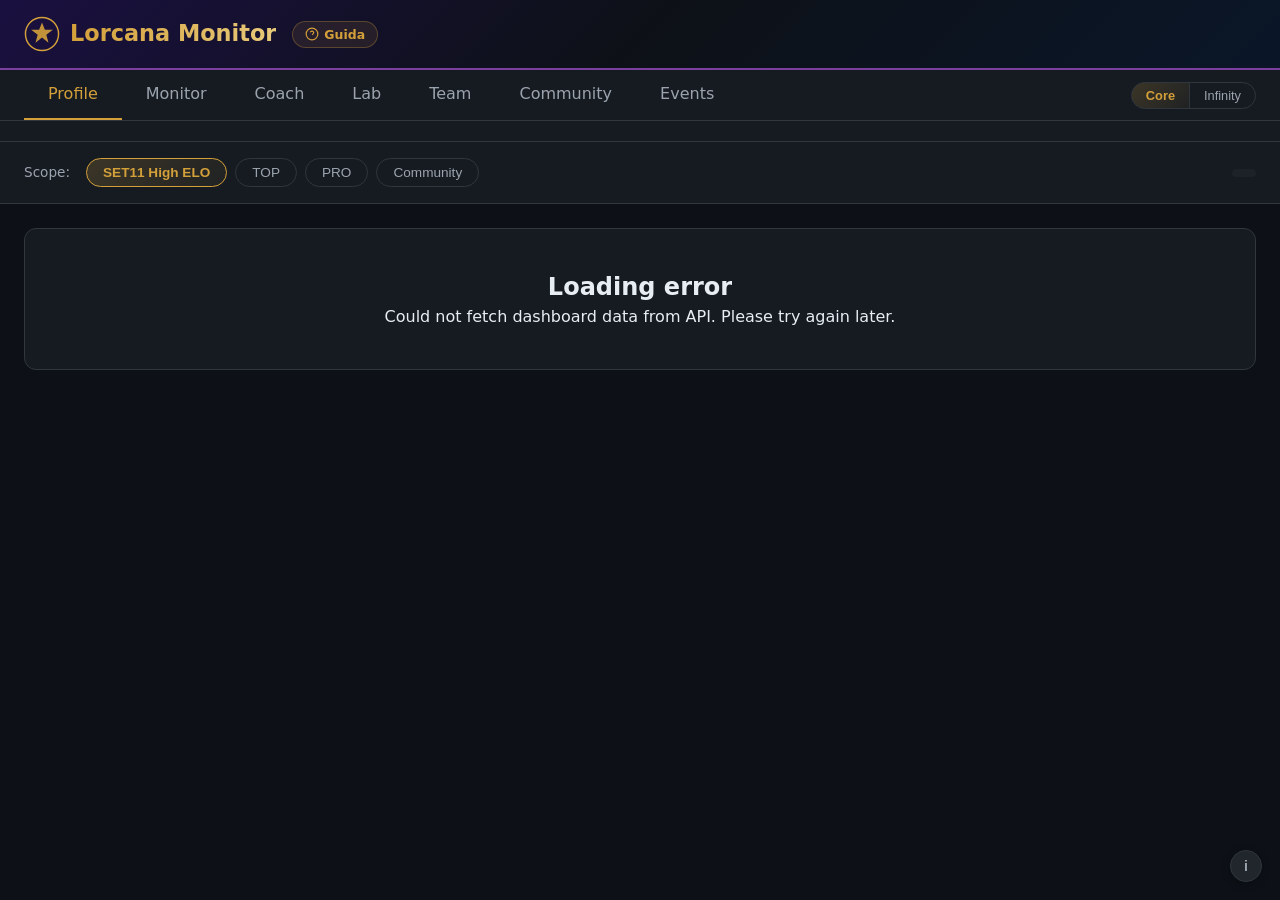
==== commit d1614425: "Monitor: Emerging & Rogue section + card images fix + cron health + cleanup Frontend:   - Emerging &" ====
--- a/frontend/dashboard.html
+++ b/frontend/dashboard.html
@@ -107,6 +107,22 @@
   }
   .tab:hover { color: var(--text); background: rgba(255,255,255,0.03); }
   .tab.active { color: var(--gold); border-bottom-color: var(--gold); }
+  /* Format toggle inside tabs bar (desktop only) */
+  .format-seg--tabs {
+    margin-left: auto;
+    align-self: center;
+    flex-shrink: 0;
+    border-bottom: none;
+  }
+  .format-seg--tabs .format-btn { padding: 5px 14px; font-size: 0.8em; }
+  /* Mobile: hide tabs-inline toggle, show bar toggle */
+  @media (max-width: 768px) {
+    .format-seg--tabs { display: none !important; }
+  }
+  /* Desktop: hide bar toggle, show tabs-inline toggle */
+  @media (min-width: 769px) {
+    .format-seg--bar { display: none !important; }
+  }
 
   /* === PERIMETER SELECTOR === */
   .perimeter-bar {
@@ -324,8 +340,86 @@
     border-top-color: var(--border);
   }
 
-  /* ── Deck Fitness Strip (Monitor tab) ── */
-  .fit-section { margin-bottom: 16px; }
+  /* ── Meta Ticker (Monitor tab) ── */
+  .meta-ticker {
+    position: relative;
+    overflow: hidden;
+    height: 32px;
+    background: linear-gradient(90deg, rgba(13,17,23,.95), rgba(22,27,34,.95));
+    border: 1px solid var(--border);
+    border-radius: 8px;
+    margin-bottom: 14px;
+    white-space: nowrap;
+    font-size: 0.82em;
+    line-height: 32px;
+  }
+  .meta-ticker__track {
+    display: inline-flex;
+    gap: 28px;
+    animation: tickerScroll var(--ticker-dur, 45s) linear infinite;
+    will-change: transform;
+  }
+  .meta-ticker:hover .meta-ticker__track,
+  .meta-ticker:active .meta-ticker__track {
+    animation-play-state: paused;
+  }
+  .meta-ticker__item {
+    display: inline-flex;
+    align-items: center;
+    gap: 6px;
+    height: 32px;
+    flex-shrink: 0;
+    cursor: default;
+    text-decoration: none;
+    color: var(--text);
+    transition: color 0.15s;
+  }
+  a.meta-ticker__item { cursor: pointer; }
+  a.meta-ticker__item:hover { color: var(--gold); }
+  .meta-ticker__label {
+    font-size: 0.7em;
+    font-weight: 700;
+    text-transform: uppercase;
+    letter-spacing: 0.5px;
+    padding: 2px 6px;
+    border-radius: 3px;
+    flex-shrink: 0;
+    line-height: 1;
+  }
+  .meta-ticker__label--meta  { background: #D4A03A; color: #0D1117; }
+  .meta-ticker__label--news  { background: #388BFD; color: #fff; }
+  .meta-ticker__label--event { background: #3FB950; color: #0D1117; }
+  .meta-ticker__label--video { background: #F85149; color: #fff; }
+  .meta-ticker__label--buzz  { background: #A371F7; color: #fff; }
+  .meta-ticker__label--live  { background: #E91916; color: #fff; animation: livePulse 1.5s ease-in-out infinite; }
+  @keyframes livePulse { 0%,100% { opacity: 1; } 50% { opacity: 0.6; } }
+  .meta-ticker__text {
+    overflow: hidden;
+    text-overflow: ellipsis;
+    max-width: 380px;
+  }
+  .meta-ticker__sep {
+    color: var(--border);
+    user-select: none;
+    flex-shrink: 0;
+  }
+  @keyframes tickerScroll {
+    0%   { transform: translateX(0); }
+    100% { transform: translateX(-50%); }
+  }
+  @media (max-width: 640px) {
+    .meta-ticker { height: 28px; font-size: 0.74em; border-radius: 6px; }
+    .meta-ticker__text { max-width: 220px; }
+  }
+
+  /* ── Deck Fitness + Emerging unified block (Monitor tab) ── */
+  .fit-section {
+    margin-bottom: 16px;
+    background: var(--bg2);
+    border: 1px solid var(--border);
+    border-radius: 14px;
+    padding: 16px 18px;
+  }
   .fit-header {
     display: flex;
     align-items: center;
@@ -361,18 +455,16 @@
     display: flex;
     gap: 10px;
     overflow-x: auto;
-    padding: 4px 4px 12px;
+    padding: 4px 2px 12px;
     -webkit-overflow-scrolling: touch;
     scroll-snap-type: x proximity;
     scroll-behavior: smooth;
   }
-  /* Mobile: hide scrollbar for cleaner look (touch scroll) */
-  @media (max-width: 768px) {
+  @media (max-width: 640px) {
     .fit-strip { scrollbar-width: none; }
     .fit-strip::-webkit-scrollbar { display: none; }
   }
-  /* Desktop: thin subtle scrollbar so users know they can scroll */
-  @media (min-width: 769px) {
+  @media (min-width: 641px) {
     .fit-strip { scrollbar-width: thin; scrollbar-color: var(--border) transparent; }
     .fit-strip::-webkit-scrollbar { height: 6px; }
     .fit-strip::-webkit-scrollbar-track { background: transparent; }
@@ -385,10 +477,9 @@
     top: 0; bottom: 14px; right: 0;
     width: 32px;
     pointer-events: none;
-    background: linear-gradient(to right, transparent, var(--bg));
+    background: linear-gradient(to right, transparent, var(--bg2));
     opacity: 0.7;
   }
-  /* Desktop: navigation arrows */
   .fit-arrow {
     position: absolute;
     top: 50%;
@@ -408,15 +499,16 @@
   }
   .fit-arrow:hover { background: var(--bg3); border-color: var(--gold); color: var(--gold); }
   .fit-arrow:disabled { opacity: 0.3; cursor: default; }
-  .fit-arrow.prev { left: -4px; }
-  .fit-arrow.next { right: -4px; }
+  .fit-arrow.prev { left: -18px; }
+  .fit-arrow.next { right: -18px; }
   @media (min-width: 769px) {
     .fit-arrow { display: inline-flex; }
+    .fit-strip-wrap { margin: 0 24px; }
   }
   .fit-card {
     flex-shrink: 0;
     width: 132px;
-    background: var(--bg2);
+    background: var(--bg);
     border: 1px solid var(--border);
     border-radius: 12px;
     padding: 10px 12px;
@@ -438,10 +530,10 @@
     align-items: center;
     justify-content: space-between;
     gap: 6px;
-    margin-bottom: 6px;
+    margin-bottom: 8px;
   }
   .fit-card-deck {
-    display: flex; align-items: center; gap: 4px;
+    display: flex; align-items: center; gap: 5px;
     min-width: 0;
   }
   .fit-card-name {
@@ -451,40 +543,81 @@
     white-space: nowrap;
     overflow: hidden;
     text-overflow: ellipsis;
-  }
+    transition: color 0.2s;
+  }
+  .fit-card:hover .fit-card-name { color: var(--text); }
   .fit-rank {
-    font-size: 0.72em;
+    font-size: 0.7em;
     color: var(--text2);
     font-weight: 600;
     flex-shrink: 0;
-  }
-  .fit-rank.top { color: var(--gold); }
+    opacity: 0.7;
+  }
+  .fit-rank.top { color: var(--gold); opacity: 1; }
   .fit-score {
-    font-size: 2em;
+    font-size: 2.1em;
     font-weight: 800;
     line-height: 1;
-    margin: 4px 0 8px;
-  }
-  .fit-score.tier-high { color: #3FB950; }
-  .fit-score.tier-mid  { color: #D29922; }
-  .fit-score.tier-low  { color: #F85149; }
-  .fit-score.tier-none { color: var(--text2); font-size: 1.2em; padding: 10px 0 7px; }
+    margin: 6px 0 10px;
+    letter-spacing: -0.02em;
+  }
+  .fit-score.tier-high { color: #3FB950; text-shadow: 0 0 20px rgba(63,185,80,0.2); }
+  .fit-score.tier-mid  { color: #D29922; text-shadow: 0 0 20px rgba(210,153,34,0.2); }
+  .fit-score.tier-low  { color: #F85149; text-shadow: 0 0 20px rgba(248,81,73,0.2); }
+  .fit-score.tier-none { color: var(--text2); font-size: 1.2em; padding: 10px 0 7px; text-shadow: none; }
   .fit-bar-bg {
-    height: 5px;
-    background: var(--bg3);
-    border-radius: 3px;
+    height: 4px;
+    background: rgba(33,38,45,0.8);
+    border-radius: 2px;
     overflow: hidden;
-    margin-bottom: 6px;
+    margin-bottom: 8px;
   }
   .fit-bar-fill {
     height: 100%;
-    border-radius: 3px;
-    transition: width 0.5s ease-out;
-  }
-  .fit-bar-fill.tier-high { background: linear-gradient(90deg, #3FB950, #56D66D); }
-  .fit-bar-fill.tier-mid  { background: linear-gradient(90deg, #D29922, #E6B13E); }
-  .fit-bar-fill.tier-low  { background: linear-gradient(90deg, #F85149, #FF7068); }
-  .fit-meta { font-size: 0.68em; color: var(--text2); line-height: 1.3; }
+    border-radius: 2px;
+    transition: width 0.6s cubic-bezier(0.4,0,0.2,1);
+  }
+  .fit-bar-fill.tier-high { background: linear-gradient(90deg, #3FB950, #56D66D); box-shadow: 0 0 8px rgba(63,185,80,0.3); }
+  .fit-bar-fill.tier-mid  { background: linear-gradient(90deg, #D29922, #E6B13E); box-shadow: 0 0 8px rgba(210,153,34,0.3); }
+  .fit-bar-fill.tier-low  { background: linear-gradient(90deg, #F85149, #FF7068); box-shadow: 0 0 8px rgba(248,81,73,0.3); }
+  .fit-meta {
+    font-size: 0.68em;
+    color: var(--text2);
+    line-height: 1.35;
+    opacity: 0.8;
+  }
+
+  /* ── Emerging & Rogue tiles (inside fitness block) ── */
+  .emg-divider { border: none; border-top: 1px solid var(--border); margin: 10px 0 8px; opacity: 0.4; }
+  .emg-header { display: flex; align-items: baseline; gap: 8px; margin-bottom: 8px; }
+  .emg-title { font-weight: 700; font-size: 0.9em; color: var(--gold); }
+  .emg-subtitle { font-size: 0.72em; color: var(--text2); }
+  .emg-strip {
+    display: flex; gap: 10px; overflow-x: auto; padding: 4px 0 4px;
+    scroll-snap-type: x mandatory; justify-content: center; flex-wrap: wrap;
+  }
+  @media (max-width: 640px) {
+    .emg-strip { justify-content: flex-start; flex-wrap: nowrap; scrollbar-width: none; }
+    .emg-strip::-webkit-scrollbar { display: none; }
+  }
+  .emg-tile {
+    flex-shrink: 0; width: 148px; background: var(--bg); border: 1.5px solid var(--border);
+    border-radius: 10px; padding: 10px 12px; scroll-snap-align: start;
+    transition: border-color 0.2s, transform 0.15s;
+  }
+  .emg-tile:hover { transform: translateY(-2px); }
+  .emg-badge {
+    display: inline-block; font-size: 0.65em; font-weight: 700; padding: 2px 6px;
+    border-radius: 8px; text-transform: uppercase; letter-spacing: 0.03em; margin-bottom: 4px;
+  }
+  .emg-badge.off_meta { background: rgba(248,81,73,0.15); color: #F85149; }
+  .emg-badge.brew { background: rgba(63,185,80,0.15); color: #3FB950; }
+  .emg-badge.new_colors { background: rgba(212,160,58,0.15); color: var(--gold); }
+  .emg-deck { font-weight: 700; font-size: 0.95em; margin: 2px 0; }
+  .emg-label { font-size: 0.75em; color: var(--text2); margin-bottom: 4px; }
+  .emg-wr { font-size: 1.4em; font-weight: 800; line-height: 1; margin: 2px 0; }
+  .emg-detail { font-size: 0.7em; color: var(--text2); }
+  .emg-cards { font-size: 0.68em; color: var(--text2); margin-top: 4px; line-height: 1.3; }
 
   /* ── Card Impact IWD (Lab tab) ── */
   .iwd-wrap { margin-top: 4px; }
@@ -1512,30 +1645,46 @@
     border-top: none;
     border-radius: 0 0 8px 8px;
     flex-wrap: wrap;
+    align-items: center;
   }
   .deck-diff-footer .ddf-info {
-    flex: 1;
+    flex: 1 1 100%;
     font-size: 0.75em;
     color: var(--text2);
     display: flex;
     align-items: center;
   }
+  .deck-diff-footer .ddf-btns {
+    display: flex;
+    gap: 8px;
+    flex: 1 1 100%;
+  }
   .deck-diff-copy-btn {
-    padding: 4px 14px;
+    flex: 1;
+    padding: 7px 12px;
     border-radius: 6px;
     border: 1px solid var(--border);
     background: var(--bg2);
     color: var(--text2);
-    font-size: 0.75em;
+    font-size: 0.78em;
     font-weight: 600;
     cursor: pointer;
     transition: all 0.15s;
+    text-align: center;
+    white-space: nowrap;
+    min-height: 34px;
   }
   .deck-diff-copy-btn:hover { border-color: var(--gold); color: var(--gold); }
   .deck-diff-copy-btn.std   { border-color: var(--sapphire); color: var(--sapphire); }
   .deck-diff-copy-btn.std:hover { background: rgba(36,113,163,0.15); }
   .deck-diff-copy-btn.player { border-color: var(--gold); color: var(--gold); }
   .deck-diff-copy-btn.player:hover { background: rgba(212,160,58,0.12); }
+  /* Desktop: info + buttons on same row */
+  @media (min-width: 641px) {
+    .deck-diff-footer .ddf-info { flex: 1 1 auto; }
+    .deck-diff-footer .ddf-btns { flex: 0 0 auto; }
+    .deck-diff-copy-btn { flex: 0 0 auto; }
+  }
 
   /* === MOBILE OPTIMIZATION (iPhone 375-430px) === */
   @media (max-width: 600px) {
@@ -1936,8 +2085,7 @@
   .lab-dl-row .dl-score.pos { color: var(--green); }
   .lab-dl-row .dl-score.neg { color: var(--red); }
   .lab-dl-row.is-cut { text-decoration: line-through; opacity: 0.45; }
-  .lab-dl-row.is-add { background: rgba(63,185,80,0.08); }
-  .lab-dl-row.is-add .dl-name::after { content: ' *'; color: var(--green); font-weight: 700; }
+  .lab-dl-row.is-add { background: rgba(63,185,80,0.08); border-left: 2px solid var(--green); }
 
   /* Mana curve inline mini */
   .lab-mana-mini { display: flex; align-items: flex-end; gap: 3px; height: 40px; margin: 10px 0 6px; }
@@ -1990,6 +2138,101 @@
   .lab-change-badge.cut { background: rgba(248,81,73,0.12); color: var(--red); }
   .lab-change-badge.add { background: rgba(63,185,80,0.12); color: var(--green); }
 
+  /* ── Deck Browser ── */
+  .db-filter-row {
+    display: flex; align-items: center; gap: 12px; margin-bottom: 12px; flex-wrap: wrap;
+  }
+  .db-ink-filter {
+    display: flex; align-items: center; gap: 6px;
+  }
+  .db-ink-filter .ink-icon-wrap { width: 36px; height: 36px; }
+  .db-ink-filter .ink-icon-wrap svg { width: 20px; height: 20px; }
+  .db-rank-filter {
+    display: flex; gap: 4px;
+  }
+  .db-rank-btn {
+    padding: 4px 12px; border-radius: 14px; border: 1px solid var(--border);
+    background: var(--bg3); color: var(--text2); font-size: 0.78em; font-weight: 600;
+    cursor: pointer; transition: all 0.15s; font-family: inherit;
+  }
+  .db-rank-btn:hover { border-color: var(--gold); color: var(--gold); }
+  .db-rank-btn.active { background: rgba(212,160,58,0.15); border-color: var(--gold); color: var(--gold); }
+  .db-clear-filter {
+    padding: 3px 10px; border-radius: 12px; border: 1px solid var(--border);
+    background: var(--bg3); color: var(--text2); font-size: 0.72em; cursor: pointer;
+    font-family: inherit; transition: all 0.15s;
+  }
+  .db-clear-filter:hover { border-color: var(--red); color: var(--red); }
+  .db-pills {
+    display: flex; flex-wrap: wrap; gap: 6px; margin-bottom: 14px;
+  }
+  .db-deck-pill {
+    display: inline-flex; align-items: center; gap: 4px;
+    padding: 5px 12px; border-radius: 16px; border: 1px solid var(--border);
+    background: var(--bg3); color: var(--text2); font-size: 0.82em; font-weight: 600;
+    cursor: pointer; transition: all 0.15s; font-family: inherit;
+  }
+  .db-deck-pill:hover { border-color: var(--gold); color: var(--gold); }
+  .db-deck-pill.active { background: rgba(212,160,58,0.15); border-color: var(--gold); color: var(--gold); }
+  .db-ref-dot {
+    display: inline-block; width: 5px; height: 5px; border-radius: 50%;
+    background: var(--green); margin-left: 2px; vertical-align: middle;
+  }
+  .db-decks-row {
+    display: grid; grid-template-columns: repeat(auto-fit, minmax(260px, 1fr));
+    gap: 16px; max-width: 100%;
+  }
+  .db-deck-card {
+    background: var(--bg2); border: 1px solid var(--border); border-radius: 12px;
+    padding: 14px 16px;
+  }
+  .db-deck-hdr {
+    display: flex; align-items: center; gap: 8px; margin-bottom: 6px;
+  }
+  .db-deck-name { font-weight: 700; font-size: 1.05em; color: var(--gold); display: flex; align-items: center; gap: 5px; }
+  .db-deck-total { font-size: 0.78em; color: var(--text2); margin-left: auto; }
+  .db-deck-close {
+    background: none; border: none; color: var(--text2); font-size: 1.3em;
+    cursor: pointer; padding: 0 4px; line-height: 1; transition: color 0.15s;
+  }
+  .db-deck-close:hover { color: var(--red); }
+  .db-source { font-size: 0.8em; color: var(--text); margin-bottom: 2px; }
+  .db-event { font-size: 0.72em; color: var(--text2); margin-bottom: 8px; font-style: italic; }
+  .db-deck-footer { margin-top: 10px; display: flex; justify-content: flex-end; }
+  .db-copy-btn {
+    padding: 5px 16px; border-radius: 6px; border: 1px solid var(--gold);
+    background: rgba(212,160,58,0.1); color: var(--gold); font-size: 0.78em;
+    font-weight: 600; cursor: pointer; transition: all 0.15s; font-family: inherit;
+  }
+  .db-copy-btn:hover { background: rgba(212,160,58,0.2); }
+  .db-player-tabs {
+    display: flex; gap: 4px; margin-bottom: 8px; flex-wrap: wrap;
+  }
+  .db-ptab {
+    padding: 3px 8px; border-radius: 10px; border: 1px solid var(--border);
+    background: var(--bg3); color: var(--text2); font-size: 0.72em; font-weight: 600;
+    cursor: pointer; transition: all 0.15s; font-family: inherit;
+  }
+  .db-ptab:hover { border-color: var(--gold); color: var(--gold); }
+  .db-ptab.active { background: rgba(212,160,58,0.15); border-color: var(--gold); color: var(--gold); }
+  .db-ptab small { font-weight: 400; opacity: 0.7; }
+  /* Gallery inside deck browser: compact grid, contained height */
+  .db-deck-card .pf-std-gallery {
+    grid-template-columns: repeat(auto-fill, minmax(72px, 1fr));
+    gap: 8px 6px;
+  }
+  .db-deck-card .pf-std-vcard { font-size: 0.85em; }
+  .db-deck-card .pf-std-vart { border-radius: 6px; }
+  .db-deck-card .pf-std-vname { font-size: 0.65em; }
+  .db-deck-card .pf-std-vqty { font-size: 0.65em; padding: 1px 4px; }
+  @media (max-width: 640px) {
+    .db-decks-row { grid-template-columns: 1fr; }
+    .db-pills { gap: 4px; }
+    .db-deck-pill { padding: 4px 10px; font-size: 0.76em; }
+    .db-ink-filter .ink-icon-wrap { width: 40px; height: 40px; }
+    .db-deck-card .pf-std-gallery { grid-template-columns: repeat(auto-fill, minmax(60px, 1fr)); gap: 6px 4px; }
+  }
+
   /* Card impact bars (left column) */
   .lab-impact-list { display: flex; flex-direction: column; gap: 3px; }
   .lab-impact-row {
@@ -2027,8 +2270,8 @@
   .rv-info{color:var(--text2);font-size:0.75rem;margin-left:auto}
   .rv-steps{background:var(--bg2);padding:6px 12px;display:flex;flex-direction:column;gap:4px;border-bottom:1px solid var(--border)}
   .rv-controls{display:flex;align-items:center;gap:4px}
-  .rv-step-scroll{display:flex;gap:2px;overflow-x:auto;-webkit-overflow-scrolling:touch;padding:2px 0;align-items:center;scrollbar-width:thin}
-  .rv-sb{background:var(--bg3);color:var(--text2);border:1px solid var(--border);border-radius:4px;height:24px;padding:0 5px;font-size:0.68rem;cursor:pointer;display:flex;align-items:center;gap:2px;white-space:nowrap}
+  .rv-step-scroll{display:flex;gap:4px;overflow-x:auto;-webkit-overflow-scrolling:touch;padding:2px 0;align-items:center;scrollbar-width:thin}
+  .rv-sb{background:var(--bg3);color:var(--text2);border:1px solid var(--border);border-radius:6px;min-height:30px;padding:4px 9px;font-size:0.66rem;cursor:pointer;display:flex;align-items:center;justify-content:center;white-space:nowrap}
   .rv-sb:hover{border-color:var(--text);color:var(--text)}
   .rv-sb.active{background:var(--gold);color:#000;border-color:var(--gold);font-weight:700}
   .rv-sb.rv-opp{background:var(--bg3)}
@@ -2039,9 +2282,10 @@
   #rv-play:hover{background:rgba(63,185,80,0.2);border-color:var(--green)}
   #rv-speed{font-weight:700;color:var(--yellow);border-color:rgba(210,153,34,0.3)}
   .rv-ssep{width:1px;height:18px;background:var(--border);margin:0 1px}
-  .rv-body{display:grid;grid-template-columns:1fr 260px;min-height:400px;max-height:600px;overflow:hidden}
-  @media(max-width:900px){.rv-body{grid-template-columns:1fr;max-height:none}.rv-events{max-height:200px}}
-  .rv-board{padding:8px 12px;overflow-y:auto;display:flex;flex-direction:column;gap:4px}
+  .rv-body{display:grid;grid-template-columns:minmax(0,1fr) 340px;min-height:400px;max-height:600px;overflow:hidden}
+  @media(max-width:900px){.rv-body{grid-template-columns:1fr;max-height:none}.rv-events{max-height:320px}}
+  .rv-board{padding:8px 12px;overflow-y:auto;display:flex;flex-direction:column;gap:8px}
+  .rv-events.rv-step-enter,.rv-hand-cards.rv-step-enter{animation:rvStepFade .32s cubic-bezier(.22,1,.36,1)}
   .rv-counters{background:var(--bg2);border-bottom:1px solid var(--border);padding:6px 12px;display:flex;justify-content:center;gap:0}
   .rv-cs{flex:1;display:flex;gap:5px;align-items:stretch;padding:5px 8px;border-radius:5px}
   .rv-cs.rv-ours{background:rgba(212,160,58,0.06);justify-content:flex-start}
@@ -2056,29 +2300,126 @@
   .rv-blbl{font-size:0.6rem;text-transform:uppercase;letter-spacing:0.8px;color:var(--text2);display:flex;align-items:center;gap:5px}
   .rv-blbl .rv-ap{color:var(--gold);font-weight:700}
   .rv-bdiv{border:none;border-top:2px solid var(--border);margin:2px 0}
-  .rv-zone{margin-bottom:3px}
-  .rv-zone-label{font-size:0.5rem;text-transform:uppercase;letter-spacing:0.6px;color:var(--text2);opacity:0.6;margin-bottom:2px}
-  .rv-card-row{display:flex;flex-wrap:wrap;gap:3px;min-height:28px;align-content:flex-start}
-  .rv-field{padding:5px 6px;border-radius:6px;min-height:50px;display:flex;flex-direction:column;gap:3px}
-  .rv-field-active{background:rgba(212,160,58,0.05)}
+  .rv-ink-zone{display:flex;align-items:flex-end;justify-content:space-between;gap:10px;padding:8px 10px;border:1px solid rgba(88,166,255,0.15);border-radius:12px;background:linear-gradient(180deg,rgba(88,166,255,0.08),rgba(255,255,255,0.02))}
+  .rv-ink-meta{display:flex;flex-direction:column;gap:2px;font-size:0.62rem;color:var(--text2);min-width:70px}
+  .rv-ink-count{font-size:0.82rem;font-weight:800;color:var(--sapphire)}
+  .rv-ink-spent{font-size:0.6rem;color:var(--text2)}
+  .rv-ink-fan{display:flex;flex-wrap:wrap;gap:5px;justify-content:flex-end;align-items:flex-end}
+  .rv-ink-card{width:38px;height:54px;border-radius:7px;position:relative;border:1px solid rgba(255,255,255,0.1);box-shadow:0 4px 12px rgba(0,0,0,0.18);overflow:hidden;transition:transform .38s cubic-bezier(.22,1,.36,1),opacity .2s}
+  .rv-ink-card::before{content:'';position:absolute;inset:0;background:
+    radial-gradient(circle at 30% 28%, rgba(255,255,255,0.18), transparent 18%),
+    linear-gradient(135deg, rgba(212,160,58,0.85), rgba(88,166,255,0.85));
+  }
+  .rv-ink-card::after{content:'';position:absolute;inset:4px;border-radius:5px;border:1px solid rgba(255,255,255,0.35);background:
+    repeating-linear-gradient(45deg, rgba(0,0,0,0.15), rgba(0,0,0,0.15) 4px, rgba(255,255,255,0.05) 4px, rgba(255,255,255,0.05) 8px)}
+  .rv-ink-card.spent{transform:rotate(90deg) translateX(4px);transform-origin:center center;opacity:.82}
+  .rv-zone-meta{display:grid;grid-template-columns:1fr 1fr;gap:8px}
+  .rv-pile{padding:8px;border-radius:10px;border:1px solid rgba(255,255,255,0.08);background:rgba(255,255,255,0.03);display:flex;flex-direction:column;gap:4px}
+  .rv-pile-label{font-size:0.54rem;text-transform:uppercase;letter-spacing:0.8px;color:var(--text2)}
+  .rv-pile-count{font-size:0.9rem;font-weight:800;color:var(--text)}
+  .rv-pile-sub{font-size:0.58rem;color:var(--text2)}
+  .rv-zone{margin-bottom:6px;padding:6px 7px;border-radius:10px;border:1px solid rgba(255,255,255,0.06)}
+  .rv-zone.ready{background:rgba(63,185,80,0.05)}
+  .rv-zone.exerted{background:rgba(248,81,73,0.06)}
+  .rv-zone.items{background:rgba(210,153,34,0.05)}
+  .rv-zone-label{font-size:0.56rem;text-transform:uppercase;letter-spacing:0.7px;color:var(--text2);opacity:0.9;margin-bottom:4px;font-weight:700}
+  .rv-card-row{display:flex;flex-wrap:wrap;gap:6px;min-height:32px;align-content:flex-start}
+  .rv-arena{display:grid;grid-template-rows:auto 1fr auto 1fr auto;gap:8px;padding:8px;border:1px solid rgba(255,255,255,0.06);border-radius:14px;background:
+    radial-gradient(circle at 50% 50%, rgba(212,160,58,0.06), transparent 32%),
+    linear-gradient(180deg, rgba(248,81,73,0.035), rgba(255,255,255,0.01) 22%, rgba(255,255,255,0.01) 78%, rgba(212,160,58,0.04));
+  }
+  .rv-side{display:grid;grid-template-columns:130px minmax(0,1fr);gap:10px;align-items:start}
+  .rv-side.ours{grid-template-columns:minmax(0,1fr) 130px}
+  .rv-side-meta{display:flex;flex-direction:column;gap:8px}
+  .rv-side.ours .rv-side-meta{order:2}
+  .rv-side.ours .rv-field{order:1}
+  .rv-centerline{height:42px;border-radius:999px;border:1px solid rgba(255,255,255,0.08);background:
+    linear-gradient(90deg, rgba(248,81,73,0.08), rgba(255,255,255,0.03) 35%, rgba(255,255,255,0.03) 65%, rgba(212,160,58,0.08));
+    display:flex;align-items:center;justify-content:center;color:var(--text2);font-size:0.64rem;letter-spacing:1px;text-transform:uppercase}
+  .rv-field{padding:8px;border-radius:10px;min-height:50px;display:flex;flex-direction:column;gap:8px;border:1px solid rgba(255,255,255,0.06)}
+  .rv-field-active{background:rgba(212,160,58,0.05);border-color:rgba(212,160,58,0.18)}
   .rv-field-inactive{background:rgba(100,100,120,0.03)}
-  .rv-mc{width:64px;height:90px;border-radius:5px;background:var(--bg2);border:2px solid var(--border);position:relative;cursor:default;font-size:0.52rem;overflow:hidden;background-size:cover;background-position:center top;transition:transform .22s cubic-bezier(.22,1,.36,1),box-shadow .2s,opacity .22s,filter .25s,border-color .2s}
+  .rv-battle-mid{display:grid;grid-template-columns:minmax(0,1fr) 170px;gap:8px;align-items:start}
+  .rv-utility-col{display:flex;flex-direction:column;gap:8px}
+  .rv-board-overlay{display:flex;flex-direction:column;gap:8px;margin:4px 0 8px;animation:rvOverlayRise .34s cubic-bezier(.22,1,.36,1)}
+  .rv-board-banner{display:flex;align-items:center;justify-content:space-between;gap:8px;padding:8px 10px;border-radius:10px;border:1px solid rgba(212,160,58,0.18);background:linear-gradient(90deg,rgba(212,160,58,0.12),rgba(255,255,255,0.02))}
+  .rv-board-phase{font-size:0.72rem;font-weight:800;color:var(--gold);text-transform:uppercase;letter-spacing:0.9px}
+  .rv-board-summary{font-size:0.74rem;color:var(--text)}
+  .rv-board-seq{font-size:0.6rem;color:var(--text2);text-transform:uppercase;letter-spacing:0.8px}
+  .rv-board-overlay.attack .rv-board-banner{border-color:rgba(248,81,73,0.28);background:linear-gradient(90deg,rgba(248,81,73,0.16),rgba(255,255,255,0.02))}
+  .rv-board-overlay.effect .rv-board-banner{border-color:rgba(163,113,247,0.26);background:linear-gradient(90deg,rgba(163,113,247,0.18),rgba(255,255,255,0.02))}
+  .rv-board-overlay.quest .rv-board-banner{border-color:rgba(212,160,58,0.28)}
+  .rv-board-overlay.ink .rv-board-banner{border-color:rgba(88,166,255,0.24);background:linear-gradient(90deg,rgba(88,166,255,0.12),rgba(255,255,255,0.02))}
+  .rv-action-ribbon{display:flex;align-items:center;justify-content:center;gap:10px;padding:8px 10px;border-radius:999px;border:1px solid rgba(255,255,255,0.08);background:rgba(255,255,255,0.03);margin:6px auto 10px;max-width:680px}
+  .rv-action-part{font-size:0.68rem;line-height:1.2}
+  .rv-action-part strong{color:var(--text);font-weight:800}
+  .rv-action-side{font-size:0.54rem;text-transform:uppercase;letter-spacing:0.8px;color:var(--text2);display:block}
+  .rv-action-arrow{display:flex;align-items:center;justify-content:center;color:var(--gold);min-width:42px}
+  .rv-action-arrow svg{width:40px;height:14px;overflow:visible}
+  .rv-action-arrow line{stroke:currentColor;stroke-width:2.2;stroke-linecap:round}
+  .rv-action-note{font-size:0.62rem;color:var(--text2);padding:3px 8px;border-radius:999px;background:rgba(0,0,0,0.18);border:1px solid rgba(255,255,255,0.06)}
+  .rv-mc{width:64px;height:90px;border-radius:5px;background:var(--bg2);border:2px solid var(--border);position:relative;cursor:default;font-size:0.52rem;overflow:hidden;background-size:cover;background-position:center top;transition:transform .18s cubic-bezier(.22,1,.36,1),box-shadow .18s,opacity .18s,filter .2s,border-color .18s}
   .rv-mc:hover{transform:translateY(-2px);box-shadow:0 3px 10px rgba(0,0,0,0.4);z-index:10}
+  .rv-mc.rv-flip-move{transition:transform .46s cubic-bezier(.22,1,.36,1),box-shadow .22s,opacity .22s,filter .25s,border-color .2s}
+  .rv-mc.rv-focus-source{border-color:var(--gold);box-shadow:0 0 0 2px rgba(212,160,58,0.18),0 6px 18px rgba(212,160,58,0.2)}
+  .rv-mc.rv-focus-target{border-color:var(--red);box-shadow:0 0 0 2px rgba(248,81,73,0.16),0 6px 18px rgba(248,81,73,0.14)}
+  .rv-mc.rv-focus-source.rv-focus-target{border-color:var(--yellow)}
+  .rv-mc.rv-focus-source{animation:rvSourcePulse .95s ease-out}
+  .rv-mc.rv-focus-target{animation:rvTargetPulse 1.05s ease-out}
+  .rv-mc .rv-fx-tag{position:absolute;top:2px;right:2px;z-index:21;font-size:0.5rem;font-weight:800;padding:1px 4px;border-radius:999px;background:rgba(0,0,0,0.78);border:1px solid rgba(255,255,255,0.12);color:#fff}
+  .rv-mc .rv-fx-tag.src{color:var(--gold)}
+  .rv-mc .rv-fx-tag.tgt{color:var(--red)}
   .rv-mc .rv-ovl{position:absolute;bottom:0;left:0;right:0;background:linear-gradient(transparent 0%,rgba(0,0,0,0.85) 30%);padding:2px 3px 3px}
   .rv-mc .rv-cn2{font-weight:600;font-size:0.52rem;line-height:1.1;color:#fff;text-shadow:0 1px 2px rgba(0,0,0,0.8)}
   .rv-mc .rv-cost{position:absolute;top:2px;left:2px;background:rgba(0,0,0,0.7);border-radius:50%;width:14px;height:14px;display:flex;align-items:center;justify-content:center;font-weight:700;font-size:0.55rem;color:#fff}
   .rv-mc .rv-stats{display:flex;gap:3px;font-size:0.5rem;color:rgba(255,255,255,0.85);margin-top:1px}
-  .rv-mc.rv-exerted{transform:rotate(90deg);opacity:0.7;margin:-10px 12px}
-  .rv-mc.rv-drying{opacity:0.6;border-style:dashed}
+  .rv-mc.rv-exerted{transform:rotate(90deg) scale(.94);opacity:0.82;margin:0 18px;transform-origin:center center;filter:saturate(.78)}
+  .rv-mc.rv-drying{opacity:0.7;border-style:dashed;filter:brightness(.88)}
   .rv-mc .rv-dmg{position:absolute;top:25%;left:50%;transform:translate(-50%,-50%);background:rgba(220,38,38,0.92);color:#fff;border-radius:5px;padding:1px 5px;font-size:0.7rem;font-weight:800;border:2px solid rgba(153,27,27,0.9);z-index:20;box-shadow:0 2px 6px rgba(0,0,0,0.4)}
+  .rv-mc .rv-hit-pop{position:absolute;left:50%;top:34%;transform:translate(-50%,-50%);z-index:24;padding:2px 6px;border-radius:999px;font-size:0.62rem;font-weight:900;letter-spacing:0.3px;color:#fff;pointer-events:none;animation:rvHitPop 1.1s ease-out forwards;box-shadow:0 8px 16px rgba(0,0,0,0.25)}
+  .rv-mc .rv-hit-pop.damage{background:rgba(220,38,38,0.95)}
+  .rv-mc .rv-hit-pop.lore{background:rgba(212,160,58,0.95)}
+  .rv-mc .rv-hit-pop.effect{background:rgba(163,113,247,0.92)}
+  .rv-mc .rv-hit-pop.draw{background:rgba(88,166,255,0.92)}
+  @keyframes rvSourcePulse{0%{transform:scale(.92)}65%{transform:scale(1.05)}100%{transform:scale(1)}}
+  @keyframes rvTargetPulse{0%{transform:scale(.88)}55%{transform:scale(1.06)}100%{transform:scale(1)}}
+  @keyframes rvLanePulse{0%,100%{transform:translateX(0);opacity:.8}50%{transform:translateX(2px);opacity:1}}
+  @keyframes rvHitPop{0%{opacity:0;transform:translate(-50%,-20%) scale(.55)}15%{opacity:1}60%{opacity:1;transform:translate(-50%,-90%) scale(1)}100%{opacity:0;transform:translate(-50%,-138%) scale(1.06)}}
   .rv-ink-amber{border-color:var(--amber)} .rv-ink-amethyst{border-color:var(--amethyst)} .rv-ink-emerald{border-color:var(--emerald)}
   .rv-ink-ruby{border-color:var(--ruby)} .rv-ink-sapphire{border-color:var(--sapphire)} .rv-ink-steel{border-color:var(--steel)}
-  .rv-events{background:var(--bg2);border-left:1px solid var(--border);padding:8px 8px;overflow-y:auto;display:flex;flex-direction:column;gap:2px}
-  .rv-events h4{font-size:0.7rem;color:var(--text2);text-transform:uppercase;letter-spacing:0.8px;margin-bottom:3px}
-  .rv-ev{display:flex;gap:4px;padding:1px 0;font-size:0.68rem;line-height:1.2;align-items:flex-start}
+  .rv-events{background:linear-gradient(180deg,rgba(255,255,255,0.02),rgba(0,0,0,0.08));border-left:1px solid var(--border);padding:10px;overflow-y:auto;display:flex;flex-direction:column;gap:10px}
+  .rv-events h4{font-size:0.7rem;color:var(--text2);text-transform:uppercase;letter-spacing:0.8px;margin:0}
+  .rv-ev-head{display:flex;align-items:center;justify-content:space-between;gap:8px}
+  .rv-ev-turn{font-size:0.65rem;color:var(--text2);text-transform:uppercase;letter-spacing:0.8px}
+  .rv-ev-type{font-size:0.6rem;padding:2px 7px;border:1px solid var(--border);border-radius:999px;background:rgba(255,255,255,0.03);color:var(--text2)}
+  .rv-ev-shell{display:flex;flex-direction:column;gap:10px;animation:rvStepFade .38s cubic-bezier(.22,1,.36,1)}
+  .rv-ev-main{border:1px solid rgba(255,255,255,0.08);border-radius:12px;background:rgba(0,0,0,0.14);padding:10px;display:flex;flex-direction:column;gap:10px}
+  .rv-ev-flow{display:grid;grid-template-columns:minmax(0,1fr) 28px minmax(0,1fr);gap:8px;align-items:center}
+  .rv-ev-node{border:1px solid rgba(255,255,255,0.08);border-radius:10px;padding:8px;background:rgba(255,255,255,0.03);min-width:0}
+  .rv-ev-node.ghost{opacity:0.55;border-style:dashed}
+  .rv-ev-role{font-size:0.55rem;text-transform:uppercase;letter-spacing:0.9px;color:var(--text2);margin-bottom:5px}
+  .rv-ev-name{font-size:0.75rem;font-weight:700;line-height:1.2}
+  .rv-ev-side{font-size:0.58rem;color:var(--text2);margin-top:4px}
+  .rv-ev-arrow{display:flex;align-items:center;justify-content:center;font-size:1.15rem;color:var(--gold);opacity:0.9}
+  .rv-ev-meta{display:flex;flex-wrap:wrap;gap:6px}
+  .rv-ev-chip{font-size:0.58rem;padding:3px 7px;border-radius:999px;background:rgba(212,160,58,0.1);color:var(--gold);border:1px solid rgba(212,160,58,0.22)}
+  .rv-ev-text{font-size:0.72rem;line-height:1.35;color:var(--text)}
+  .rv-ev-text strong{color:var(--gold)}
+  .rv-ev-list{display:flex;flex-direction:column;gap:6px}
+  .rv-ev{display:flex;gap:6px;padding:1px 0;font-size:0.68rem;line-height:1.25;align-items:flex-start}
   .rv-ev .rv-ei{flex-shrink:0;width:12px;text-align:center;font-size:0.65rem}
   .rv-ep-play{color:var(--green)} .rv-ep-quest{color:var(--gold)} .rv-ep-chal{color:var(--red)}
   .rv-ep-ab{color:var(--amethyst)} .rv-ep-dead{color:#888} .rv-ep-draw{color:var(--sapphire)}
+  .rv-ev-focus{display:grid;grid-template-columns:92px minmax(0,1fr);gap:10px;align-items:start;border:1px solid rgba(255,255,255,0.08);border-radius:12px;background:rgba(255,255,255,0.025);padding:10px}
+  .rv-ev-focus-art{width:92px;height:128px;border-radius:10px;border:1px solid rgba(255,255,255,0.12);background:var(--bg3);background-size:cover;background-position:center 18%;box-shadow:0 8px 24px rgba(0,0,0,0.24)}
+  .rv-ev-focus-fallback{display:flex;align-items:center;justify-content:center;text-align:center;padding:8px;font-size:0.7rem;color:var(--text2)}
+  .rv-ev-focus-copy{display:flex;flex-direction:column;gap:6px;min-width:0}
+  .rv-ev-focus-title{font-size:0.82rem;font-weight:800;line-height:1.2}
+  .rv-ev-focus-sub{font-size:0.62rem;color:var(--text2);text-transform:uppercase;letter-spacing:0.8px}
+  .rv-ev-focus-lines{display:flex;flex-wrap:wrap;gap:6px}
+  .rv-ev-focus-line{font-size:0.6rem;padding:3px 7px;border-radius:999px;background:rgba(255,255,255,0.04);border:1px solid rgba(255,255,255,0.08);color:var(--text2)}
+  .rv-ev-focus-text{font-size:0.67rem;line-height:1.35;color:var(--text)}
+  .rv-ev-empty{font-size:0.68rem;color:var(--text2);padding:10px;border:1px dashed var(--border);border-radius:10px}
   .rv-loading{padding:40px;text-align:center;color:var(--text2)}
   .rv-empty{padding:24px;text-align:center;color:var(--text2);font-size:0.85rem}
   .rv-hand-panel{border-top:2px solid var(--gold);padding:8px 10px;background:rgba(212,160,58,0.04)}
@@ -2104,8 +2445,17 @@
   /* Counter value softening */
   .rv-ct .rv-cv{transition:color .2s ease,transform .25s cubic-bezier(.34,1.56,.64,1)}
   .rv-ct .rv-cv.rv-cv-flash{transform:scale(1.22);color:var(--gold)}
+  .rv-ct.rv-ct-step{animation:rvCounterSoft .48s cubic-bezier(.22,1,.36,1)}
   /* Field tint transition */
   .rv-field{transition:background .3s ease}
+  @keyframes rvCounterSoft{0%{transform:translateY(4px);opacity:.55}100%{transform:translateY(0);opacity:1}}
+  @keyframes rvStepFade{0%{opacity:.25;transform:translateY(8px)}100%{opacity:1;transform:translateY(0)}}
+  @keyframes rvOverlayRise{0%{opacity:.35;transform:translateY(10px) scale(.985)}100%{opacity:1;transform:translateY(0) scale(1)}}
+  @media(max-width:900px){
+    .rv-side,.rv-side.ours{grid-template-columns:1fr}
+    .rv-side.ours .rv-side-meta,.rv-side.ours .rv-field{order:initial}
+    .rv-battle-mid{grid-template-columns:1fr}
+  }
 
   .deck-table { width: 100%; border-collapse: collapse; font-size: 0.88em; }
   .deck-table th { text-align: left; color: var(--text2); font-weight: 500; padding: 6px 8px; border-bottom: 1px solid var(--border); }
@@ -3674,8 +4024,9 @@
     .pf-radar-stat-val { font-size: 0.92em; }
     .pf-radar-name { font-size: 0.8em; }
     .pf-radar-line2 { font-size: 0.66em; }
-    .pf-std-list { max-height: 240px; }
-    .pf-std-row { font-size: 0.75em; }
+    .pf-std-gallery { grid-template-columns: repeat(3, minmax(0, 1fr)); gap: 10px 8px; }
+    .pf-std-vname { font-size: 0.62em; min-height: 2.35em; }
+    .pf-mycurve-step { min-width: 80px; max-width: 92px; padding: 7px 7px 9px; }
     .pf-tech-card { width: 76px; padding: 6px 4px 8px; }
     .pf-tech-img-wrap { width: 58px; height: 81px; }
     .pf-tech-name { font-size: 0.62em; }
@@ -3699,26 +4050,96 @@
   }
   .pf-std-list {
     margin-top: 10px;
-    max-height: 320px; overflow-y: auto; scrollbar-width: thin;
-    scrollbar-color: var(--border) transparent;
-  }
-  .pf-std-list::-webkit-scrollbar { width: 4px; }
-  .pf-std-list::-webkit-scrollbar-track { background: transparent; }
-  .pf-std-list::-webkit-scrollbar-thumb { background: var(--border); border-radius: 2px; }
-  .pf-std-row {
-    display: flex; align-items: center; gap: 6px; padding: 4px 0;
-    border-bottom: 1px solid rgba(48,54,61,0.5); font-size: 0.8em;
-    transition: background 0.1s; border-radius: 4px; padding-left: 4px;
-  }
-  .pf-std-row:last-child { border-bottom: none; }
-  .pf-std-row:hover { background: rgba(212,160,58,0.05); }
-  .pf-std-qty {
-    flex-shrink: 0; width: 16px; text-align: right;
-    font-weight: 700; color: var(--gold); font-size: 0.9em;
-  }
-  .pf-std-name {
-    flex: 1; color: var(--text); line-height: 1.35; white-space: nowrap;
-    overflow: hidden; text-overflow: ellipsis;
+  }
+  .pf-std-gallery {
+    display: grid;
+    grid-template-columns: repeat(auto-fill, minmax(86px, 1fr));
+    gap: 12px 10px;
+    align-items: start;
+  }
+  .pf-std-vcard {
+    display: flex;
+    flex-direction: column;
+    gap: 6px;
+    min-width: 0;
+  }
+  .pf-std-vart {
+    position: relative;
+    aspect-ratio: 0.715;
+    border-radius: 12px;
+    overflow: hidden;
+    background: linear-gradient(180deg, rgba(255,255,255,0.06), rgba(0,0,0,0.15));
+    border: 1px solid rgba(255,255,255,0.08);
+    box-shadow: 0 12px 24px rgba(0,0,0,0.18);
+    cursor: pointer;
+    transition: transform 0.18s ease, box-shadow 0.18s ease, border-color 0.18s ease;
+  }
+  .pf-std-vart:hover {
+    transform: translateY(-3px);
+    border-color: rgba(212,160,58,0.5);
+    box-shadow: 0 16px 32px rgba(0,0,0,0.28);
+  }
+  .pf-std-vart img {
+    width: 100%;
+    height: 100%;
+    object-fit: cover;
+    display: block;
+  }
+  .pf-std-vph {
+    width: 100%;
+    height: 100%;
+    padding: 10px 8px;
+    display: flex;
+    align-items: flex-end;
+    justify-content: flex-start;
+    background: linear-gradient(180deg, rgba(255,255,255,0.06), rgba(0,0,0,0.28));
+    color: var(--text);
+    font-size: 0.72em;
+    line-height: 1.25;
+  }
+  .pf-std-vqty {
+    position: absolute;
+    top: 6px;
+    right: 6px;
+    min-width: 28px;
+    height: 24px;
+    padding: 0 8px;
+    border-radius: 999px;
+    background: rgba(8,10,14,0.88);
+    border: 1px solid rgba(255,255,255,0.12);
+    color: #fff;
+    font-size: 0.72em;
+    font-weight: 800;
+    display: inline-flex;
+    align-items: center;
+    justify-content: center;
+    z-index: 2;
+  }
+  .pf-std-vtech {
+    position: absolute;
+    left: 6px;
+    bottom: 6px;
+    padding: 3px 7px;
+    border-radius: 999px;
+    background: rgba(63,185,80,0.16);
+    border: 1px solid rgba(63,185,80,0.32);
+    color: var(--green);
+    font-size: 0.6em;
+    font-weight: 800;
+    letter-spacing: 0.3px;
+    text-transform: uppercase;
+    z-index: 2;
+  }
+  .pf-std-vname {
+    color: var(--text);
+    font-size: 0.68em;
+    line-height: 1.25;
+    text-align: center;
+    min-height: 2.5em;
+    display: -webkit-box;
+    -webkit-line-clamp: 2;
+    -webkit-box-orient: vertical;
+    overflow: hidden;
   }
   .pf-std-tech-badge {
     flex-shrink: 0; font-size: 0.62em; font-weight: 700;
@@ -3731,6 +4152,122 @@
   .pf-std-total {
     font-size: 0.7em; color: var(--text2); margin-top: 8px; text-align: right;
     padding-top: 6px; border-top: 1px solid var(--border);
+  }
+  .pf-mycurve {
+    margin-top: 10px;
+    padding-top: 10px;
+    border-top: 1px solid rgba(212,160,58,0.12);
+  }
+  .pf-mycurve-head {
+    display: flex;
+    align-items: baseline;
+    justify-content: space-between;
+    gap: 10px;
+    margin-bottom: 8px;
+  }
+  .pf-mycurve-title {
+    font-size: 0.72em;
+    color: var(--gold);
+    text-transform: uppercase;
+    letter-spacing: 0.45px;
+    font-weight: 700;
+  }
+  .pf-mycurve-sub {
+    font-size: 0.68em;
+    color: var(--text2);
+  }
+  .pf-mycurve-timeline {
+    display: flex;
+    gap: 8px;
+    overflow-x: auto;
+    padding-bottom: 4px;
+    scrollbar-width: none;
+  }
+  .pf-mycurve-timeline::-webkit-scrollbar { display: none; }
+  .pf-mycurve-step {
+    min-width: 88px;
+    max-width: 104px;
+    padding: 8px 8px 10px;
+    border-radius: 10px;
+    background: linear-gradient(180deg, rgba(255,255,255,0.04), rgba(0,0,0,0.08));
+    border: 1px solid rgba(255,255,255,0.06);
+    flex-shrink: 0;
+  }
+  .pf-mycurve-turn {
+    display: flex;
+    align-items: center;
+    justify-content: space-between;
+    gap: 8px;
+    margin-bottom: 8px;
+  }
+  .pf-mycurve-turn b {
+    color: var(--gold);
+    font-size: 0.82em;
+    letter-spacing: 0.3px;
+  }
+  .pf-mycurve-turn span {
+    color: var(--text2);
+    font-size: 0.62em;
+  }
+  .pf-mycurve-cards {
+    display: flex;
+    flex-direction: column;
+    gap: 6px;
+  }
+  .pf-mycurve-card {
+    position: relative;
+    width: 100%;
+    aspect-ratio: 0.715;
+    border-radius: 8px;
+    overflow: hidden;
+    border: 1px solid rgba(255,255,255,0.08);
+    background: rgba(255,255,255,0.04);
+    cursor: pointer;
+  }
+  .pf-mycurve-card img {
+    width: 100%;
+    height: 100%;
+    object-fit: cover;
+    display: block;
+  }
+  .pf-mycurve-card-ph {
+    width: 100%;
+    height: 100%;
+    padding: 8px 6px;
+    display: flex;
+    align-items: flex-end;
+    justify-content: flex-start;
+    background: linear-gradient(180deg, rgba(255,255,255,0.04), rgba(0,0,0,0.22));
+    color: var(--text);
+    font-size: 0.62em;
+    line-height: 1.2;
+  }
+  .pf-mycurve-cardqty {
+    position: absolute;
+    top: 5px;
+    right: 5px;
+    min-width: 24px;
+    height: 22px;
+    padding: 0 7px;
+    border-radius: 999px;
+    background: rgba(8,10,14,0.88);
+    border: 1px solid rgba(255,255,255,0.14);
+    color: #fff;
+    font-size: 0.64em;
+    font-weight: 800;
+    display: inline-flex;
+    align-items: center;
+    justify-content: center;
+  }
+  .pf-mycurve-empty {
+    min-height: 92px;
+    display: flex;
+    align-items: center;
+    justify-content: center;
+    border-radius: 8px;
+    border: 1px dashed rgba(255,255,255,0.08);
+    color: var(--text2);
+    font-size: 0.68em;
   }
 
   /* ── META DECK PANEL ── */
@@ -4335,12 +4872,17 @@
   <div class="tab" data-tab="team" role="tab" aria-selected="false" tabindex="-1">Team</div>
   <div class="tab" data-tab="community" role="tab" aria-selected="false" tabindex="-1">Community</div>
   <div class="tab" data-tab="events" role="tab" aria-selected="false" tabindex="-1">Events</div>
+  <!-- Format toggle (desktop: inline right, mobile: hidden here, shown in format-bar) -->
+  <div class="format-seg format-seg--tabs" id="format-seg-tabs">
+    <button class="format-btn active" data-format="core">Core</button>
+    <button class="format-btn" data-format="infinity">Infinity</button>
+  </div>
 </div>
 
 <!-- FORMAT SELECTOR + INK PICKER -->
 <div class="format-bar" id="format-bar">
-  <span class="label">Format:</span>
-  <div class="format-seg">
+  <!-- Mobile-only format toggle (desktop: hidden, uses the one in tabs) -->
+  <div class="format-seg format-seg--bar" id="format-seg-bar">
     <button class="format-btn active" data-format="core">Core-Constructed</button>
     <button class="format-btn" data-format="infinity">Infinity</button>
   </div>
@@ -4611,6 +5153,7 @@
       '<div class="card" style="text-align:center;padding:40px"><h2>Loading error</h2><p>Could not fetch dashboard data from API. Please try again later.</p></div>';
     return;
   }
+  fetchEditorialItems(); // pre-fetch news ticker (async, non-blocking)
   initKPI();
   initFormat();
   render();
@@ -5166,6 +5709,109 @@
   });
 }
 
+// ── Meta Ticker ──
+let _editorialItems = null;
+let _editorialTs = 0;
+const _EDITORIAL_TTL = 300000; // 5 min
+
+async function fetchEditorialItems() {
+  const now = Date.now();
+  if (_editorialItems && (now - _editorialTs) < _EDITORIAL_TTL) return _editorialItems;
+  try {
+    const r = await fetch('/api/v1/news/ticker');
+    if (!r.ok) return _editorialItems || [];
+    _editorialItems = await r.json();
+    _editorialTs = now;
+  } catch(e) { _editorialItems = _editorialItems || []; }
+  return _editorialItems;
+}
+
+function buildMetaTickerItems() {
+  if (!DATA || !DATA.perimeters) return [];
+  const items = [];
+  const perimKey = currentPerim || 'set11';
+  const pd = DATA.perimeters[perimKey];
+  if (!pd) return [];
+
+  // 1. Fitness top 3
+  if (pd.fitness && pd.fitness.length) {
+    const top3 = pd.fitness.slice(0, 3);
+    top3.forEach((f, i) => {
+      if (f.fitness != null)
+        items.push({ label: 'META', text: `#${i+1} Fitness: ${f.deck} (${f.fitness.toFixed(1)})` });
+    });
+  }
+
+  // 2. Meta share leaders
+  if (pd.meta_share) {
+    const shares = Object.entries(pd.meta_share)
+      .filter(([,v]) => v.share > 10)
+      .sort((a,b) => b[1].share - a[1].share)
+      .slice(0, 2);
+    shares.forEach(([dk, v]) => {
+      items.push({ label: 'META', text: `${dk}: ${v.share.toFixed(1)}% meta share` });
+    });
+  }
+
+  // 3. WR swings (biggest deltas)
+  if (DATA.matchup_trend && DATA.matchup_trend[perimKey]) {
+    const mt = DATA.matchup_trend[perimKey];
+    const swings = [];
+    for (const dk in mt) {
+      for (const opp in mt[dk]) {
+        const d = mt[dk][opp];
+        if (d.delta != null && Math.abs(d.delta) >= 8 && d.recent_games >= 5)
+          swings.push({ dk, opp, delta: d.delta });
+      }
+    }
+    swings.sort((a,b) => Math.abs(b.delta) - Math.abs(a.delta));
+    swings.slice(0, 2).forEach(s => {
+      const sign = s.delta > 0 ? '+' : '';
+      items.push({ label: 'META', text: `${s.dk} vs ${s.opp}: ${sign}${s.delta.toFixed(0)}pp WR shift` });
+    });
+  }
+
+  return items.slice(0, 6); // cap META items
+}
+
+function renderMetaTicker(mount) {
+  if (!mount) return;
+  const metaItems = buildMetaTickerItems();
+  const _channelAbbr = {
+    'Lorcana Academy': 'LAc', 'Lorcana Goons': 'LGo', 'The Forbidden Mountain': 'TFM',
+    'The Illumiteers': 'Ill', 'DMArmada': 'DMA', 'Team Covenant': 'TCo',
+    'Ready Set Draw TCG': 'RSD', 'The Inkwell': 'Ink', 'phonetiic': 'Pho',
+    'Mushu Report': 'Msh', 'Inkborn Heroes': 'IbH',
+    'Tales of Lorcana': 'ToL', 'Inked Broom': 'IkB',
+    'Lorecast': 'LCt',
+  };
+  const editorial = (_editorialItems || []).map(e => {
+    const lang = (e.meta && e.meta.lang) || 'en';
+    const abbr = _channelAbbr[e.channel] || (e.channel || '').slice(0, 3);
+    return { label: e.label, text: `(${lang}) ${abbr}: ${e.title}`, url: e.url };
+  });
+  const all = [...metaItems, ...editorial].slice(0, 12);
+  if (all.length < 2) { mount.innerHTML = ''; return; }
+
+  const sep = '<span class="meta-ticker__sep">\u00b7</span>';
+  function itemHtml(it) {
+    const cls = 'meta-ticker__label--' + it.label.toLowerCase();
+    if (it.url) {
+      return `<a class="meta-ticker__item" href="${it.url}" target="_blank" rel="noopener">` +
+        `<span class="meta-ticker__label ${cls}">${it.label}</span>` +
+        `<span class="meta-ticker__text">${it.text}</span></a>`;
+    }
+    return `<span class="meta-ticker__item">` +
+      `<span class="meta-ticker__label ${cls}">${it.label}</span>` +
+      `<span class="meta-ticker__text">${it.text}</span></span>`;
+  }
+
+  const inner = all.map(itemHtml).join(sep);
+  const dur = Math.max(25, all.length * 4); // seconds
+  mount.innerHTML = `<div class="meta-ticker" style="--ticker-dur:${dur}s">` +
+    `<div class="meta-ticker__track">${inner}${sep}${inner}${sep}</div></div>`;
+}
+
 function renderLadder(main) {
   const pd = getPerimData();
   const decks = Object.keys(pd.wr).sort((a,b) => pd.wr[b].games - pd.wr[a].games);
@@ -5179,6 +5825,9 @@
   }
 
   main.innerHTML = `
+    <!-- META TICKER -->
+    <div id="meta-ticker-mount"></div>
+
     <!-- DECK FITNESS STRIP -->
     <div class="section fit-section">
       <div class="fit-header">
@@ -5197,6 +5846,8 @@
         </button>
         <div class="fit-strip" id="fit-strip" role="list"></div>
       </div>
+      <!-- EMERGING & ROGUE (inside fitness block) -->
+      <div id="emerging-section" style="display:none"></div>
     </div>
 
     <!-- MATCHUP MATRIX (collapsible, closed by default on all devices) -->
@@ -5262,10 +5913,62 @@
   `;
 
   // Render charts (share/WR charts removed — replaced by compact table)
+  renderMetaTicker(document.getElementById('meta-ticker-mount'));
   renderFitnessStrip(pd);
+  renderEmergingDecks();
   renderMatchupMatrix(pd);
   renderDeckDive(pd);
   renderTechTornado();
+}
+
+// ── Emerging & Rogue ──
+function renderEmergingDecks() {
+  const el = document.getElementById('emerging-section');
+  if (!el) return;
+
+  const emg = DATA.emerging_decks || {};
+  const fmt = currentFormat === 'infinity' ? 'infinity' : 'core';
+  const tiles = emg[fmt] || [];
+
+  if (!tiles.length) {
+    el.style.display = 'none';
+    return;
+  }
+
+  const badgeCfg = {
+    off_meta:   { icon: '\u2694\uFE0F', label: 'Off-Meta',   border: '#F85149' },
+    brew:       { icon: '\uD83E\uDDEA',  label: 'Brew',       border: '#3FB950' },
+    new_colors: { icon: '\uD83D\uDD25',  label: 'New Colors', border: 'var(--gold)' },
+  };
+
+  let html = `<hr class="emg-divider"><div class="emg-header">
+    <span class="emg-title">Emerging & Rogue</span>
+    <span class="emg-subtitle">${tiles.length} signal${tiles.length > 1 ? 's' : ''} this week</span>
+  </div><div class="emg-strip">`;
+
+  tiles.forEach(t => {
+    const cfg = badgeCfg[t.type] || { icon: '', label: t.type, border: 'var(--border)' };
+    const wr = t.wr != null ? Math.round(t.wr * 100) : '?';
+    const wrClass = wr >= 55 ? 'tier-high' : wr >= 48 ? 'tier-mid' : 'tier-low';
+    const inks = DECK_INKS[t.deck] || [];
+    const dots = inks.map(i => `<span class="ink-dot" style="background:var(--${i})"></span>`).join('');
+    const cards = (t.cards || []).slice(0, 3).map(c => c.split(' - ')[0]).join(', ');
+    const player = t.label || '';
+    const playerShort = player.length > 16 ? player.slice(0, 15) + '\u2026' : player;
+
+    html += `<div class="emg-tile" style="border-color:${cfg.border}">
+      <span class="emg-badge ${t.type}">${cfg.icon} ${cfg.label}</span>
+      <div class="emg-deck">${dots} ${t.deck}</div>
+      <div class="emg-label" title="${player}">${playerShort}</div>
+      <div class="emg-wr ${wrClass}">${wr}%</div>
+      <div class="emg-detail">${t.games}g${t.mmr ? ' · ' + t.mmr + ' MMR' : ''}</div>
+      ${cards ? `<div class="emg-cards">${cards}</div>` : ''}
+    </div>`;
+  });
+
+  html += '</div>';
+  el.innerHTML = html;
+  el.style.display = '';
 }
 
 // ── Matchup Matrix (desktop heatmap + mobile list) ──
@@ -6191,8 +6894,10 @@
   // Footer
   html += `<div class="deck-diff-footer">
     <span class="ddf-info">${footerInfoHtml}</span>
-    <button class="deck-diff-copy-btn std" onclick="event.stopPropagation();copyTextToClipboard('${stdCopyId}',this,'Standard copiato!')">Copia Standard</button>
-    <button class="deck-diff-copy-btn player" onclick="event.stopPropagation();copyTextToClipboard('${playerCopyId}',this,'Player copiato!')">Copia Player</button>
+    <div class="ddf-btns">
+      <button class="deck-diff-copy-btn std" onclick="event.stopPropagation();copyTextToClipboard('${stdCopyId}',this,'Copied!')">Copy Standard</button>
+      <button class="deck-diff-copy-btn player" onclick="event.stopPropagation();copyTextToClipboard('${playerCopyId}',this,'Copied!')">Copy Player</button>
+    </div>
   </div>`;
 
   // Hidden copy text
@@ -6340,11 +7045,8 @@
   const confLabel = confidence >= 70 ? 'Alta' : confidence >= 40 ? 'Media' : 'Bassa';
   const confColor = confidence >= 70 ? 'var(--green)' : confidence >= 40 ? 'var(--yellow)' : 'var(--red)';
 
-  // Build text for copy
-  const estLines = estDeckList.map(c => {
-    const tag = c.source === 'added' ? ' *' : c.source === 'assumed' ? ' ?' : '';
-    return `${c.qty} ${c.card}${tag}`;
-  });
+  // Build text for copy (clean format: "qty Name" — no markers, import-friendly)
+  const estLines = estDeckList.map(c => `${c.qty} ${c.card}`);
   const estText = estLines.join('\n');
 
   // Build card dicts for unified diff
@@ -7029,12 +7731,14 @@
 let rvDeck = null, rvOpp = null; // current matchup
 let rvGame = null; // current loaded game
 let rvSteps = []; // computed steps
+let rvTurnGroups = [];
 let rvStepIdx = 0;
 let rvFilter = 'all';
+let rvPublicLog = null; // PG-derived normalized public log
 let rvHandData = null; // hand_at_turn from .gz replay (null = not available)
 let rvHandMode = 'none'; // 'full' (from .gz) | 'partial' (from log INITIAL_HAND) | 'none'
 
-const RV_SET_MAP = {TFC:1,ROTF:2,ITI:3,URR:4,SHS:5,AZS:6,ARI:7,ROJ:8,FAB:9,WITW:10,WIS:11,WUN:12};
+const RV_SET_MAP = {TFC:1,ROTF:2,ITI:3,URR:4,SHS:5,AZS:6,ARI:7,ROJ:8,FAB:9,WITW:10,WIS:11,WUN:12,'1':1,'2':2,'3':3,'4':4,'5':5,'6':6,'7':7,'8':8,'9':9,'10':10,'11':11,'12':12};
 const RV_IC = {Amber:'amber',Amethyst:'amethyst',Emerald:'emerald',Ruby:'ruby',Sapphire:'sapphire',Steel:'steel'};
 
 function rvCardImg(card) {
@@ -7192,6 +7896,272 @@
   }
   return steps;
 }
+
+function rvVirtualizeTimelineStep(baseStep) {
+  const ev = baseStep.timeline_event || {};
+  const fx = ev.fx || {};
+  const steps = [];
+  const pushVirtual = (subkind, phase, summary, extra) => {
+    steps.push({
+      ...baseStep,
+      label: `T${baseStep.turn} ${baseStep.who === 'our' ? 'Us' : 'Opp'} • ${phase}${summary ? ` • ${summary}` : ''}`,
+      phase,
+      summary,
+      substep_kind: subkind,
+      ...(extra || {}),
+    });
+  };
+
+  if (ev.type === 'CARD_ATTACK') {
+    pushVirtual('attack_declare', 'Attack', baseStep.summary || 'declare attack');
+    const targetDamage = Number(fx.damage_to_target || 0);
+    const sourceDamage = Number(fx.damage_to_source || 0);
+    if (targetDamage > 0 || sourceDamage > 0) {
+      pushVirtual('attack_damage', 'Damage', `exchange ${targetDamage || 0}/${sourceDamage || 0}`);
+    }
+    if (fx.target_destroyed || fx.source_destroyed) {
+      const pieces = [];
+      if (fx.target_destroyed) pieces.push('target banished');
+      if (fx.source_destroyed) pieces.push('source banished');
+      pushVirtual('attack_banish', 'Banish', pieces.join(' • '));
+    }
+    return steps;
+  }
+
+  if (ev.type === 'CARD_QUEST' && Number(fx.lore_gained || 0) > 0) {
+    pushVirtual('quest_declare', 'Quest', baseStep.summary || 'declare quest');
+    pushVirtual('quest_lore', 'Lore', `+${fx.lore_gained} lore`);
+    return steps;
+  }
+
+  if (ev.type === 'CARD_PLAYED' && baseStep.events && baseStep.events[0] && baseStep.events[0].spell && (ev.effect_text || '').trim()) {
+    pushVirtual('spell_play', 'Play', baseStep.summary || 'cast spell');
+    pushVirtual('spell_effect', 'Effect', ev.effect_text);
+    return steps;
+  }
+
+  if ((ev.type === 'ABILITY_TRIGGERED' || ev.type === 'ABILITY_ACTIVATED') && (ev.effect_text || '').trim()) {
+    pushVirtual('ability_trigger', 'Effect', baseStep.summary || 'ability triggered');
+    pushVirtual('ability_resolve', 'Resolve', ev.effect_text);
+    return steps;
+  }
+
+  return [baseStep];
+}
+
+function rvDeduplicateVirtualSteps(steps) {
+  const deduped = [];
+  for (const step of (steps || [])) {
+    const prev = deduped[deduped.length - 1];
+    const ev = step && step.timeline_event;
+    const prevEv = prev && prev.timeline_event;
+    const effectText = ((ev && ev.effect_text) || '').trim();
+    const prevEffectText = ((prevEv && prevEv.effect_text) || '').trim();
+    const sourceCard = ((ev && ev.source) || {}).card || '';
+    const prevSourceCard = ((prevEv && prevEv.source) || {}).card || '';
+    const sameAdjacentEffect =
+      prev &&
+      ev &&
+      prevEv &&
+      step.turn === prev.turn &&
+      step.who === prev.who &&
+      sourceCard &&
+      sourceCard === prevSourceCard &&
+      effectText &&
+      effectText === prevEffectText &&
+      step.substep_kind &&
+      prev.substep_kind &&
+      (
+        (step.substep_kind === 'ability_resolve' && prev.substep_kind === 'ability_trigger') ||
+        (step.substep_kind === 'spell_effect' && prev.substep_kind === 'spell_play')
+      );
+    if (sameAdjacentEffect) continue;
+    deduped.push(step);
+  }
+  return deduped;
+}
+
+function rvBuildStepsFromPublicLog(publicLog) {
+  const timeline = (publicLog && publicLog.viewer_timeline) || [];
+  const discard = {our: 0, opp: 0};
+  const built = timeline.flatMap(ev => {
+    const who = ev.side === 'our' ? 'our' : 'opp';
+    const res = ev.resources || {};
+    const fx = ev.fx || {};
+    const data = (ev.raw && ev.raw.data) || {};
+    const source = ev.source || {};
+    const firstTarget = (ev.targets && ev.targets[0]) || {};
+    const card = source.card || firstTarget.card || '';
+    const renderEvent = {
+      type: 'ability',
+      side: who,
+      card,
+      effect: ev.effect_text || ev.label || '',
+      ability_name: ev.type || '',
+      source_card: source.card || '',
+      target_cards: (ev.targets || []).map(t => t.card).filter(Boolean),
+      fx,
+    };
+
+    if (ev.type === 'CARD_PLAYED') {
+      renderEvent.type = 'play';
+      renderEvent.card = source.card || '';
+      renderEvent.cost = data.cardCost || 0;
+      renderEvent.spell = !rvIsPersistent(renderEvent.card || '');
+      renderEvent.shift = false;
+      renderEvent.sung = false;
+      renderEvent.singer = null;
+    } else if (ev.type === 'CARD_INKED' || ev.type === 'CARD_PUT_INTO_INKWELL') {
+      renderEvent.type = 'ink';
+      renderEvent.card = source.card || '';
+    } else if (ev.type === 'CARD_DRAWN' || ev.type === 'TURN_DRAW') {
+      renderEvent.type = 'draw';
+      renderEvent.card = source.card || '';
+    } else if (ev.type === 'CARD_QUEST') {
+      renderEvent.type = 'quest';
+      renderEvent.card = source.card || '';
+      renderEvent.lore = data.loreGained || (fx && fx.lore_gained) || 0;
+    } else if (ev.type === 'CARD_ATTACK') {
+      renderEvent.type = 'challenge';
+      renderEvent.attacker = source.card || '';
+      renderEvent.defender = firstTarget.card || '';
+      renderEvent.def_killed = !!(fx && fx.target_destroyed);
+      renderEvent.atk_killed = !!(fx && fx.source_destroyed);
+      renderEvent.damage_to_target = fx.damage_to_target;
+      renderEvent.damage_to_source = fx.damage_to_source;
+    } else if (ev.type === 'CARD_DESTROYED') {
+      renderEvent.type = 'destroyed';
+      renderEvent.card = source.card || '';
+    } else if (ev.type === 'CARD_DISCARDED') {
+      renderEvent.type = 'discard';
+      renderEvent.card = source.card || '';
+    } else if (ev.type === 'CARD_RETURNED') {
+      renderEvent.type = 'bounce';
+      renderEvent.card = source.card || '';
+    }
+
+    if (ev.type === 'CARD_DESTROYED' || ev.type === 'CARD_DISCARDED') {
+      discard[who] += 1;
+    } else if (ev.type === 'CARD_PLAYED' && renderEvent.spell) {
+      discard[who] += 1;
+    }
+
+    const phase = rvTimelinePhase(ev);
+    const summary = rvTimelineSummary(ev);
+    const boardAfter = ev.board_after || {our: [], opp: []};
+    const boardCounts = {
+      our: ((boardAfter.our || []).length),
+      opp: ((boardAfter.opp || []).length),
+    };
+    const zones = {
+      discard: {our: discard.our, opp: discard.opp},
+      deck: {
+        our: Math.max(0, 60 - ((res.hand || {}).our || 0) - ((res.inkwell || {}).our || 0) - boardCounts.our - discard.our),
+        opp: Math.max(0, 60 - ((res.hand || {}).opp || 0) - ((res.inkwell || {}).opp || 0) - boardCounts.opp - discard.opp),
+      },
+    };
+    const baseStep = {
+      turn: ev.turn,
+      who,
+      label: `T${ev.turn} ${who === 'our' ? 'Us' : 'Opp'} • ${phase}${summary ? ` • ${summary}` : ''}`,
+      board_start: ev.board_before || {our: [], opp: []},
+      board_after: boardAfter,
+      inkwell: {
+        our: {total: ((res.inkwell||{}).our)||0, spent: who === 'our' ? (renderEvent.cost || 0) : 0},
+        opp: {total: ((res.inkwell||{}).opp)||0, spent: who === 'opp' ? (renderEvent.cost || 0) : 0},
+      },
+      lore: (res.lore || {our:0, opp:0}),
+      hand: (res.hand || {our:0, opp:0}),
+      zones,
+      events: [renderEvent],
+      timeline_event: ev,
+      phase,
+      summary,
+    };
+    return rvVirtualizeTimelineStep(baseStep);
+  });
+  return rvDeduplicateVirtualSteps(built);
+}
+
+function rvTimelinePhase(ev) {
+  const t = (ev && ev.type) || '';
+  if (t === 'TURN_READY') return 'Ready';
+  if (t === 'TURN_DRAW' || t === 'CARD_DRAWN') return 'Draw';
+  if (t === 'CARD_INKED' || t === 'CARD_PUT_INTO_INKWELL') return 'Ink';
+  if (t === 'CARD_PLAYED') return 'Play';
+  if (t === 'CARD_QUEST' || t === 'LORE_GAINED') return 'Quest';
+  if (t === 'CARD_ATTACK') return 'Attack';
+  if (t === 'ABILITY_TRIGGERED' || t === 'ABILITY_ACTIVATED') return 'Effect';
+  if (t === 'CARD_DESTROYED') return 'Banish';
+  if (t === 'CARD_DISCARDED') return 'Discard';
+  if (t === 'CARD_RETURNED') return 'Bounce';
+  return t.replaceAll('_', ' ').toLowerCase().replace(/\b\w/g, c => c.toUpperCase());
+}
+
+function rvTimelineSummary(ev) {
+  if (!ev) return '';
+  const source = (ev.source && ev.source.card) || '';
+  const target = ((ev.targets || [])[0] || {}).card || '';
+  const sn = n => rvSn(n || '').b;
+  switch (ev.type) {
+    case 'TURN_READY':
+      return 'untap / ready board';
+    case 'TURN_DRAW':
+      return 'automatic draw';
+    case 'CARD_DRAWN':
+      return source ? sn(source) : 'named draw';
+    case 'CARD_INKED':
+    case 'CARD_PUT_INTO_INKWELL':
+      return source ? sn(source) : 'ink';
+    case 'CARD_PLAYED':
+      return source ? sn(source) : 'card enters play';
+    case 'CARD_QUEST':
+      return source ? sn(source) : 'quest';
+    case 'CARD_ATTACK':
+      return source && target ? `${sn(source)} -> ${sn(target)}` : (source || target ? sn(source || target) : 'challenge');
+    case 'ABILITY_TRIGGERED':
+    case 'ABILITY_ACTIVATED':
+      return source ? sn(source) : 'ability';
+    case 'CARD_DESTROYED':
+      return source ? sn(source) : 'banish';
+    case 'CARD_DISCARDED':
+      return source ? sn(source) : 'discard';
+    case 'CARD_RETURNED':
+      return source ? sn(source) : 'bounce';
+    default:
+      return ev.label || '';
+  }
+}
+
+function rvStepButtonLabel(step) {
+  if (!step) return 'T?';
+  return `T${rvEscapeHtml(step.turn)}`;
+}
+
+function rvBuildTurnGroups(steps) {
+  const groups = [];
+  let current = null;
+  (steps || []).forEach((step, idx) => {
+    const key = `${step.turn}|${step.who}`;
+    if (!current || current.key !== key) {
+      current = {
+        key,
+        turn: step.turn,
+        who: step.who,
+        start: idx,
+        end: idx,
+      };
+      groups.push(current);
+    } else {
+      current.end = idx;
+    }
+  });
+  return groups;
+}
+
+function rvPhaseClassName(phase) {
+  return String(phase || '').trim().toLowerCase().replace(/[^a-z0-9]+/g, '-');
+}
 function rvSnap(board) {
   const r = {};
   for (const s of ['our','opp']) r[s] = board[s].map(e => ({...e}));
@@ -7214,7 +8184,8 @@
   return {b: n.length>18?n.slice(0,18)+'..':n, s:''};
 }
 
-function rvRenderCard(entry, isNew) {
+function rvRenderCard(entry, isNew, opts) {
+  opts = opts || {};
   const c = (rvCardsDB||{})[entry.name] || {};
   const ink = RV_IC[(c.ink||'').trim()] || '';
   const {b,s} = rvSn(entry.name);
@@ -7227,10 +8198,21 @@
   if (entry.exerted) cls += ' rv-exerted';
   if (entry.drying && !entry.exerted) cls += ' rv-drying';
   if (isNew) cls += ' rv-mc-new';
+  if (opts.isSource) cls += ' rv-focus-source';
+  if (opts.isTarget) cls += ' rv-focus-target';
   const dmgHtml = isCh && dmg > 0 ? `<div class="rv-dmg">-${dmg}</div>` : '';
   const style = imgUrl ? `background-image:url(${imgUrl});background-size:cover;background-position:center 15%` : '';
-  return `<div class="${cls}" style="${style}" title="${entry.name}${c.ability?'\n'+c.ability.slice(0,100):''}">
-    <div class="rv-cost">${c.cost||'?'}</div>${dmgHtml}
+  let fxTag = '';
+  if (opts.isSource && opts.isTarget) fxTag = '<div class="rv-fx-tag src">SRC/TGT</div>';
+  else if (opts.isSource) fxTag = '<div class="rv-fx-tag src">SRC</div>';
+  else if (opts.isTarget) fxTag = '<div class="rv-fx-tag tgt">TGT</div>';
+  let hitPop = '';
+  if (opts.hitText) {
+    hitPop = `<div class="rv-hit-pop ${opts.hitKind || 'effect'}">${opts.hitText}</div>`;
+  }
+  const keyAttr = opts.cardKey ? ` data-card-key="${rvEscapeHtml(opts.cardKey)}"` : '';
+  return `<div class="${cls}"${keyAttr} style="${style}" title="${entry.name}${c.ability?'\n'+c.ability.slice(0,100):''}">
+    <div class="rv-cost">${c.cost||'?'}</div>${fxTag}${dmgHtml}${hitPop}
     <div class="rv-ovl"><div class="rv-cn2">${b}</div>${s?`<div style="font-size:0.45rem;color:rgba(255,255,255,0.6)">${s}</div>`:''}
     ${isCh?`<div class="rv-stats">${c.str?'<span>⚔'+c.str+'</span>':''}${c.will?`<span>🛡${dmg>0?(will-dmg)+'/'+will:will}</span>`:''}${c.lore?'<span>⭐'+c.lore+'</span>':''}</div>`:''}</div></div>`;
 }
@@ -7250,8 +8232,147 @@
   return result;
 }
 
+function rvBoardOverlay(step) {
+  const ev = step && step.timeline_event;
+  if (!ev) return '';
+  const phase = step.phase || rvTimelinePhase(ev);
+  const summary = step.summary || rvTimelineSummary(ev);
+  const effectText = (ev.effect_text || '').trim();
+  const phaseClass = rvPhaseClassName(phase);
+  return `<div class="rv-board-overlay ${phaseClass}">
+    <div class="rv-board-banner">
+      <div>
+        <div class="rv-board-phase">${rvEscapeHtml(phase)}</div>
+        <div class="rv-board-summary">${rvEscapeHtml(summary || ev.label || ev.type || 'Event')}</div>
+        ${effectText ? `<div class="rv-board-summary" style="margin-top:4px;color:var(--text2);font-size:0.66rem">${rvEscapeHtml(effectText)}</div>` : ''}
+      </div>
+      <div class="rv-board-seq">Turn ${rvEscapeHtml(step.turn)} • Seq ${rvEscapeHtml(ev.seq)}</div>
+    </div>
+  </div>`;
+}
+
+function rvRenderBoardAction(step) {
+  const ev = step && step.timeline_event;
+  if (!ev) return '';
+  const source = ev.source || {};
+  const target = ((ev.targets || [])[0]) || {};
+  const sourceCard = source.card || '';
+  const targetCard = target.card || '';
+  const arrow = ((ev.fx || {}).arrow || targetCard)
+    ? '<svg viewBox="0 0 40 14" aria-hidden="true"><defs><marker id="rv-arrow-head-center" markerWidth="7" markerHeight="7" refX="5" refY="3.5" orient="auto"><polygon points="0 0, 6 3.5, 0 7" fill="currentColor"></polygon></marker></defs><line x1="2" y1="7" x2="34" y2="7" marker-end="url(#rv-arrow-head-center)"></line></svg>'
+    : '•';
+  const note = step.summary || ev.label || ev.type || '';
+  if (!sourceCard && !targetCard && !note) return '';
+  return `<div class="rv-action-ribbon">
+    <div class="rv-action-part">
+      <span class="rv-action-side">${rvEscapeHtml(rvEventSideLabel(source.side || step.who))}</span>
+      <strong>${rvEscapeHtml(sourceCard || 'System')}</strong>
+    </div>
+    <div class="rv-action-arrow">${arrow}</div>
+    <div class="rv-action-part">
+      <span class="rv-action-side">${rvEscapeHtml(targetCard ? rvEventSideLabel(target.side || '') : 'Action')}</span>
+      <strong>${rvEscapeHtml(targetCard || note)}</strong>
+    </div>
+    ${ev.effect_text ? `<div class="rv-action-note">${rvEscapeHtml(ev.effect_text)}</div>` : ''}
+  </div>`;
+}
+
+function rvRenderInkwell(side, total, spent, active) {
+  const label = side === 'our' ? 'Our Ink' : 'Opp Ink';
+  const safeTotal = Math.max(0, Number(total || 0));
+  const safeSpent = Math.max(0, Math.min(safeTotal, Number(spent || 0)));
+  const cards = [];
+  for (let i = 0; i < safeTotal; i++) {
+    cards.push(`<div class="rv-ink-card${i < safeSpent ? ' spent' : ''}" title="${label}${i < safeSpent ? ' (used)' : ' (ready)'}"></div>`);
+  }
+  return `<div class="rv-ink-zone"${active ? ' style="border-color:rgba(212,160,58,0.24)"' : ''}>
+    <div class="rv-ink-meta">
+      <span class="rv-ink-count">${safeTotal}</span>
+      <span>${label}</span>
+      <span class="rv-ink-spent">${safeSpent} spent</span>
+    </div>
+    <div class="rv-ink-fan">${cards.join('')}</div>
+  </div>`;
+}
+
+function rvRenderPileMeta(label, count, subtitle) {
+  return `<div class="rv-pile">
+    <div class="rv-pile-label">${rvEscapeHtml(label)}</div>
+    <div class="rv-pile-count">${rvEscapeHtml(count)}</div>
+    <div class="rv-pile-sub">${rvEscapeHtml(subtitle || '')}</div>
+  </div>`;
+}
+
+function rvBoardFocusFlags(step, side, cardName, counts) {
+  const ev = step && step.timeline_event;
+  if (!ev) return {isSource:false, isTarget:false};
+  const source = ev.source || {};
+  const targets = Array.isArray(ev.targets) ? ev.targets : [];
+  let isSource = false;
+  let isTarget = false;
+  if (source.card === cardName && (source.side || step.who) === side) {
+    counts.source[cardName] = (counts.source[cardName] || 0) + 1;
+    isSource = counts.source[cardName] === 1;
+  }
+  const matchingTargets = targets.filter(t => t.card === cardName && t.side === side);
+  if (matchingTargets.length) {
+    counts.target[cardName] = (counts.target[cardName] || 0) + 1;
+    isTarget = counts.target[cardName] <= matchingTargets.length;
+  }
+  let hitText = '';
+  let hitKind = '';
+  const fx = (ev && ev.fx) || {};
+  const sub = (step && step.substep_kind) || '';
+  if (isTarget && fx.damage_to_target != null && Number(fx.damage_to_target) > 0) {
+    hitText = `-${fx.damage_to_target}`;
+    hitKind = 'damage';
+  } else if (isSource && fx.damage_to_source != null && Number(fx.damage_to_source) > 0) {
+    hitText = `-${fx.damage_to_source}`;
+    hitKind = 'damage';
+  } else if (isSource && fx.lore_gained != null && Number(fx.lore_gained) > 0) {
+    hitText = `+${fx.lore_gained} lore`;
+    hitKind = 'lore';
+  } else if (isSource && (sub === 'ability_trigger' || sub === 'spell_effect')) {
+    hitText = 'effect';
+    hitKind = 'effect';
+  } else if (isSource && (ev.type === 'CARD_DRAWN' || ev.type === 'TURN_DRAW')) {
+    hitText = 'draw';
+    hitKind = 'draw';
+  }
+  return {isSource, isTarget, hitText, hitKind};
+}
+
+function rvCaptureBoardPositions(root) {
+  const out = {};
+  if (!root) return out;
+  root.querySelectorAll('[data-card-key]').forEach(node => {
+    out[node.dataset.cardKey] = node.getBoundingClientRect();
+  });
+  return out;
+}
+
+function rvAnimateBoardFlip(root, prevRects) {
+  if (!root || !prevRects) return;
+  root.querySelectorAll('[data-card-key]').forEach(node => {
+    const key = node.dataset.cardKey;
+    const prev = prevRects[key];
+    if (!prev) return;
+    const next = node.getBoundingClientRect();
+    const dx = prev.left - next.left;
+    const dy = prev.top - next.top;
+    if (Math.abs(dx) < 1 && Math.abs(dy) < 1) return;
+    node.classList.add('rv-flip-move');
+    node.style.transform = `translate(${dx}px, ${dy}px)`;
+    requestAnimationFrame(() => {
+      node.style.transform = '';
+    });
+    setTimeout(() => node.classList.remove('rv-flip-move'), 520);
+  });
+}
+
 function rvRenderBoard(boardState, step, newNames) {
   const el = document.getElementById('rv-board'); if (!el) return;
+  const prevRects = rvCaptureBoardPositions(el);
   const g = rvFilteredGames()[rvGameIdx];
   const nOur = (newNames && newNames.our) || new Set();
   const nOpp = (newNames && newNames.opp) || new Set();
@@ -7259,60 +8380,118 @@
   const mkRenderer = (side) => {
     const nameSet = side === 'our' ? nOur : nOpp;
     const used = {};
+    const focusCounts = {source:{}, target:{}};
+    const cardCounts = {};
     return (card) => {
       let isNew = false;
       if (nameSet.has(card.name)) {
         used[card.name] = (used[card.name]||0) + 1;
         isNew = used[card.name] === 1; // first occurrence gets the glow
       }
-      return rvRenderCard(card, isNew);
+      cardCounts[card.name] = (cardCounts[card.name] || 0) + 1;
+      const cardKey = `${side}:${card.name}:${cardCounts[card.name]}`;
+      const focus = rvBoardFocusFlags(step, side, card.name, focusCounts);
+      return rvRenderCard(card, isNew, {...focus, cardKey});
     };
   };
-  let html = '';
+  let html = '<div class="rv-arena">';
   // Opponent field
   const renderOpp = mkRenderer('opp');
-  html += `<div class="rv-blbl"><span>${g?.en||'Opp'}</span> ${step.who==='opp'?'<span class="rv-ap">◀ turn</span>':''}</div>`;
+  html += `<div class="rv-side opp">
+    <div class="rv-side-meta">
+      <div class="rv-zone-meta">
+        ${rvRenderPileMeta('Opp Deck', step.zones?.deck?.opp ?? '?', 'cards left')}
+        ${rvRenderPileMeta('Opp Discard', step.zones?.discard?.opp ?? 0, 'discard pile')}
+      </div>
+      <div class="rv-blbl"><span>${g?.en||'Opp'}</span> ${step.who==='opp'?'<span class="rv-ap">◀ turn</span>':''}</div>
+    </div>`;
   html += `<div class="rv-field ${step.who==='opp'?'rv-field-active':'rv-field-inactive'}">`;
   const oppCards = boardState.opp || [];
   const oppEx = oppCards.filter(c=>c.exerted), oppRd = oppCards.filter(c=>!c.exerted&&!rvIsItem(c.name)), oppIt = oppCards.filter(c=>rvIsItem(c.name));
-  if (oppEx.length) html += `<div class="rv-zone"><div class="rv-zone-label">Exerted (${oppEx.length})</div><div class="rv-card-row">${oppEx.map(renderOpp).join('')}</div></div>`;
-  html += `<div class="rv-zone"><div class="rv-zone-label">Ready (${oppRd.length})</div><div class="rv-card-row">${oppRd.map(renderOpp).join('')}</div></div>`;
-  if (oppIt.length) html += `<div class="rv-zone"><div class="rv-zone-label">Items</div><div class="rv-card-row">${oppIt.map(renderOpp).join('')}</div></div>`;
-  html += `</div><hr class="rv-bdiv">`;
+  if (oppEx.length) html += `<div class="rv-zone exerted"><div class="rv-zone-label">Exerted Characters (${oppEx.length})</div><div class="rv-card-row">${oppEx.map(renderOpp).join('')}</div></div>`;
+  html += `<div class="rv-battle-mid">
+    <div class="rv-zone ready"><div class="rv-zone-label">Ready Characters (${oppRd.length})</div><div class="rv-card-row">${oppRd.map(renderOpp).join('')}</div></div>
+    <div class="rv-utility-col">
+      <div class="rv-zone items"><div class="rv-zone-label">Items / Locations (${oppIt.length})</div><div class="rv-card-row">${oppIt.map(renderOpp).join('')}</div></div>
+    </div>
+  </div>`;
+  html += rvRenderInkwell('opp', step.inkwell?.opp?.total || 0, step.inkwell?.opp?.spent || 0, step.who === 'opp');
+  html += `</div></div>`;
+  html += `<div class="rv-centerline">Battlefield</div>`;
   // Our field
   const renderOur = mkRenderer('our');
   const ourCards = boardState.our || [];
   const ourEx = ourCards.filter(c=>c.exerted), ourRd = ourCards.filter(c=>!c.exerted&&!rvIsItem(c.name)), ourIt = ourCards.filter(c=>rvIsItem(c.name));
+  html += `<div class="rv-side ours">`;
   html += `<div class="rv-field ${step.who==='our'?'rv-field-active':'rv-field-inactive'}">`;
-  html += `<div class="rv-zone"><div class="rv-zone-label">Ready (${ourRd.length})</div><div class="rv-card-row">${ourRd.map(renderOur).join('')}</div></div>`;
-  if (ourEx.length) html += `<div class="rv-zone"><div class="rv-zone-label">Exerted (${ourEx.length})</div><div class="rv-card-row">${ourEx.map(renderOur).join('')}</div></div>`;
-  if (ourIt.length) html += `<div class="rv-zone"><div class="rv-zone-label">Items</div><div class="rv-card-row">${ourIt.map(renderOur).join('')}</div></div>`;
+  if (ourEx.length) html += `<div class="rv-zone exerted"><div class="rv-zone-label">Exerted Characters (${ourEx.length})</div><div class="rv-card-row">${ourEx.map(renderOur).join('')}</div></div>`;
+  html += `<div class="rv-battle-mid">
+    <div class="rv-zone ready"><div class="rv-zone-label">Ready Characters (${ourRd.length})</div><div class="rv-card-row">${ourRd.map(renderOur).join('')}</div></div>
+    <div class="rv-utility-col">
+      <div class="rv-zone items"><div class="rv-zone-label">Items / Locations (${ourIt.length})</div><div class="rv-card-row">${ourIt.map(renderOur).join('')}</div></div>
+    </div>
+  </div>`;
+  html += rvRenderInkwell('our', step.inkwell?.our?.total || 0, step.inkwell?.our?.spent || 0, step.who === 'our');
   html += `</div>`;
-  html += `<div class="rv-blbl"><span>${g?.on||'Us'}</span> ${step.who==='our'?'<span class="rv-ap">◀ turn</span>':''}</div>`;
+  html += `<div class="rv-side-meta">
+    <div class="rv-zone-meta">
+      ${rvRenderPileMeta('Our Deck', step.zones?.deck?.our ?? '?', 'cards left')}
+      ${rvRenderPileMeta('Our Discard', step.zones?.discard?.our ?? 0, 'discard pile')}
+    </div>
+    <div class="rv-blbl"><span>${g?.on||'Us'}</span> ${step.who==='our'?'<span class="rv-ap">◀ turn</span>':''}</div>
+  </div>`;
+  html += `</div></div>`;
   el.innerHTML = html;
-}
-
-function rvRenderEvents(events) {
+  rvAnimateBoardFlip(el, prevRects);
+}
+
+function rvRenderEvents(events, step) {
   const el = document.getElementById('rv-events'); if (!el) return;
+  if (step && step.timeline_event) {
+    el.innerHTML = rvRenderTimelineEvent(step);
+    return;
+  }
   const iconMap = {play:'▶',ability:'✨',damage:'💥',destroyed:'☠',quest:'⭐',challenge:'⚔',bounce:'↩',draw:'🃏',ink:'●',ramp:'●',discard:'✖',support:'❤'};
   const clsMap = {play:'rv-ep-play',ability:'rv-ep-ab',damage:'rv-ep-dead',destroyed:'rv-ep-dead',quest:'rv-ep-quest',challenge:'rv-ep-chal',draw:'rv-ep-draw'};
   let html = '<h4 id="rv-step-label"></h4>';
+  const sn = n => rvSn(n||'').b;
+  const preview = (name) => {
+    if (!name) return '';
+    const img = rvCardImgByName(name);
+    if (!img) return `<div style="min-width:54px;height:72px;border:1px solid rgba(255,255,255,.12);border-radius:8px;padding:6px;font-size:.58rem;line-height:1.1;color:var(--text2);display:flex;align-items:center;justify-content:center;text-align:center">${sn(name)}</div>`;
+    return `<div style="min-width:54px;height:72px;border:1px solid rgba(255,255,255,.16);border-radius:8px;background-image:url(${img});background-size:cover;background-position:center 20%;box-shadow:0 4px 18px rgba(0,0,0,.25)"></div>`;
+  };
   for (const ev of events) {
     const icon = iconMap[ev.type]||'•';
     const cls = clsMap[ev.type]||'';
     let txt = '';
-    const sn = n => rvSn(n).b;
+    let cardPreview = preview(ev.card || ev.source_card || '');
     if (ev.type==='play') txt=`<b>${sn(ev.card)}</b> (${ev.cost})${ev.spell?' [SPELL]':''}${ev.sung?' [SONG]':''}${ev.shift?' [SHIFT]':''}`;
-    else if (ev.type==='ability') txt=`<b>${sn(ev.card)}</b>: ${ev.effect||ev.ability_name||''}`;
+    else if (ev.type==='ability') {
+      const targets = (ev.target_cards || []).map(sn).join(' → ');
+      txt=`<b>${sn(ev.card||ev.source_card)}</b>: ${ev.effect||ev.ability_name||''}${targets?`<div style="margin-top:4px;color:var(--text2)">→ ${targets}</div>`:''}`;
+    }
     else if (ev.type==='damage') txt=`<b>${sn(ev.card)}</b> -${ev.amount} (${ev.total})`;
     else if (ev.type==='destroyed') txt=`<b>${sn(ev.card)}</b> dies`;
     else if (ev.type==='quest') txt=`<b>${sn(ev.card)}</b> +${ev.lore} lore`;
-    else if (ev.type==='challenge') txt=`<b>${sn(ev.attacker)}</b> → <b>${sn(ev.defender)}</b>${ev.def_killed?' ☠':''}`;
+    else if (ev.type==='challenge') {
+      txt=`<b>${sn(ev.attacker)}</b> → <b>${sn(ev.defender)}</b>${ev.def_killed?' ☠':''}`;
+      if (ev.damage_to_target != null || ev.damage_to_source != null) {
+        txt += `<div style="margin-top:4px;color:var(--text2)">DMG ${ev.damage_to_target ?? '?'} / ${ev.damage_to_source ?? '?'}</div>`;
+      }
+      cardPreview = `<div style="display:flex;gap:8px;align-items:center">${preview(ev.attacker)}${ev.defender?`<div style="color:var(--text2);font-size:1rem">→</div>${preview(ev.defender)}`:''}</div>`;
+    }
     else if (ev.type==='bounce') txt=`<b>${sn(ev.card)}</b> bounced`;
     else if (ev.type==='draw') txt=`Draw: <b>${sn(ev.card)}</b>`;
     else if (ev.type==='ink'||ev.type==='ramp') txt=`Ink: ${sn(ev.card)}`;
     else txt = ev.type;
-    html += `<div class="rv-ev"><span class="rv-ei ${cls}">${icon}</span><span>${txt}</span></div>`;
+    html += `<div class="rv-ev" style="display:flex;align-items:flex-start;gap:10px;justify-content:space-between">
+      <div style="display:flex;gap:10px;min-width:0;flex:1 1 auto">
+        <span class="rv-ei ${cls}">${icon}</span>
+        <span style="min-width:0">${txt}</span>
+      </div>
+      <div style="flex:0 0 auto">${cardPreview}</div>
+    </div>`;
   }
   if (!events.length) html += '<div style="color:var(--text2);font-size:0.72rem">No events</div>';
   el.innerHTML = html;
@@ -7323,9 +8502,16 @@
   const vals = [step.lore.our, step.lore.opp, `${step.inkwell.our.spent}/${step.inkwell.our.total}`, `${step.inkwell.opp.spent}/${step.inkwell.opp.total}`, step.hand.our, step.hand.opp];
   ids.forEach((id,i) => {
     const el = document.getElementById(id); if (!el) return;
+    const box = el.closest('.rv-ct');
     const newVal = String(vals[i]);
     const changed = el.textContent !== newVal;
     el.textContent = newVal;
+    if (box && animate) {
+      box.classList.remove('rv-ct-step');
+      void box.offsetWidth;
+      box.classList.add('rv-ct-step');
+      setTimeout(() => box.classList.remove('rv-ct-step'), 520);
+    }
     if (animate && changed) {
       el.classList.remove('rv-cv-flash');
       // force reflow to restart transition
@@ -7338,37 +8524,50 @@
   if (lbl) lbl.textContent = step.label;
 }
 
+function rvAnimateStepContainers() {
+  ['rv-board', 'rv-events', 'rv-hand-cards'].forEach(id => {
+    const el = document.getElementById(id);
+    if (!el) return;
+    el.classList.remove('rv-step-enter');
+    void el.offsetWidth;
+    el.classList.add('rv-step-enter');
+    setTimeout(() => el.classList.remove('rv-step-enter'), 460);
+  });
+}
+
 let rvPlaying = false;
 let rvPlayTimer = null;
-let rvSpeed = 1500; // ms per step
-const RV_SPEEDS = [3000, 1500, 800, 400];
-const RV_SPEED_LABELS = ['0.5x', '1x', '2x', '4x'];
-let rvSpeedIdx = 1; // default 1x
+let rvPlayToIdx = null;
+let rvSpeed = 3200; // ms base step
+const RV_SPEEDS = [5200, 3200, 1800, 950];
+const RV_SPEED_LABELS = ['0.35x', '0.6x', '1x', '2x'];
+let rvSpeedIdx = 1; // default slow
 
 function rvPlay() {
   if (rvPlaying) { rvStop(); return; }
   rvPlaying = true;
+  rvPlayToIdx = null;
   const btn = document.getElementById('rv-play');
   if (btn) { btn.textContent = '⏸'; btn.title = 'Pause'; }
   rvTick();
 }
 function rvStop() {
   rvPlaying = false;
+  rvPlayToIdx = null;
   if (rvPlayTimer) { clearTimeout(rvPlayTimer); rvPlayTimer = null; }
   const btn = document.getElementById('rv-play');
   if (btn) { btn.textContent = '▶'; btn.title = 'Play'; }
 }
 function rvTick() {
   if (!rvPlaying) return;
+  if (rvPlayToIdx != null && rvStepIdx >= rvPlayToIdx) {
+    rvStop();
+    return;
+  }
   if (rvStepIdx < rvSteps.length - 1) {
     rvGoToStep(rvStepIdx + 1, true);
-    // Variable pause: quieter steps (only ink/draw/discard/pass) get ~0.55x,
-    // meaningful steps (play/challenge/quest/ability/destroyed) get full rvSpeed
-    // so the pop-in and counter flash can settle in the eye.
     const step = rvSteps[rvStepIdx];
-    const events = (step && step.events) || [];
-    const quiet = events.length === 0 || events.every(e => ['ink','ramp','draw','discard'].includes(e.type));
-    const pause = quiet ? Math.max(280, Math.round(rvSpeed * 0.55)) : rvSpeed;
+    const pause = rvAutoplayDelay(step);
     rvPlayTimer = setTimeout(rvTick, pause);
   } else {
     rvStop(); // end of game
@@ -7379,6 +8578,43 @@
   rvSpeed = RV_SPEEDS[rvSpeedIdx];
   const btn = document.getElementById('rv-speed');
   if (btn) btn.textContent = RV_SPEED_LABELS[rvSpeedIdx];
+}
+
+function rvAutoplayDelay(step) {
+  if (!step || !step.timeline_event) return rvSpeed;
+  const sub = step.substep_kind || '';
+  if (sub === 'attack_declare') return Math.round(rvSpeed * 1.45);
+  if (sub === 'attack_damage') return Math.round(rvSpeed * 1.55);
+  if (sub === 'attack_banish') return Math.round(rvSpeed * 1.3);
+  if (sub === 'quest_declare') return Math.round(rvSpeed * 1.15);
+  if (sub === 'quest_lore') return Math.round(rvSpeed * 1.2);
+  if (sub === 'spell_play') return Math.round(rvSpeed * 1.2);
+  if (sub === 'spell_effect') return Math.round(rvSpeed * 1.45);
+  if (sub === 'ability_trigger') return Math.round(rvSpeed * 1.2);
+  if (sub === 'ability_resolve') return Math.round(rvSpeed * 1.45);
+  const type = step.timeline_event.type || '';
+  if (type === 'TURN_READY') return Math.round(rvSpeed * 0.95);
+  if (type === 'TURN_DRAW' || type === 'CARD_DRAWN') return Math.round(rvSpeed * 0.9);
+  if (type === 'CARD_INKED' || type === 'CARD_PUT_INTO_INKWELL') return Math.round(rvSpeed * 1.05);
+  if (type === 'CARD_PLAYED') return Math.round(rvSpeed * 1.35);
+  if (type === 'ABILITY_TRIGGERED' || type === 'ABILITY_ACTIVATED') return Math.round(rvSpeed * 1.55);
+  if (type === 'CARD_ATTACK') return Math.round(rvSpeed * 1.7);
+  if (type === 'CARD_DESTROYED') return Math.round(rvSpeed * 1.25);
+  if (type === 'CARD_QUEST' || type === 'LORE_GAINED') return Math.round(rvSpeed * 1.2);
+  return rvSpeed;
+}
+
+function rvPlayTurnGroup(groupIdx) {
+  const group = rvTurnGroups[groupIdx];
+  if (!group) return;
+  rvStop();
+  rvGoToStep(group.start, false);
+  if (group.start >= group.end) return;
+  rvPlaying = true;
+  rvPlayToIdx = group.end;
+  const btn = document.getElementById('rv-play');
+  if (btn) { btn.textContent = '⏸'; btn.title = 'Pause'; }
+  rvTick();
 }
 
 let rvGameIdx = 0;
@@ -7402,17 +8638,19 @@
   rvStepIdx = idx;
   const step = rvSteps[idx];
   // Update step buttons + scroll active into view
+  const activeGroupIdx = rvTurnGroups.findIndex(g => idx >= g.start && idx <= g.end);
   document.querySelectorAll('.rv-sb').forEach((b,i)=>{
-    b.classList.toggle('active',i===idx);
-    if (i===idx) b.scrollIntoView({block:'nearest',inline:'center',behavior:'smooth'});
+    b.classList.toggle('active',i===activeGroupIdx);
+    if (i===activeGroupIdx) b.scrollIntoView({block:'nearest',inline:'center',behavior:'smooth'});
   });
   const sn = document.getElementById('rv-step-num');
   if (sn) sn.textContent = `${idx+1}/${rvSteps.length}`;
   const newNames = animate ? rvDiffBoard(prevStep && prevStep.board_after, step.board_after) : null;
   rvRenderBoard(step.board_after, step, newNames);
-  rvRenderEvents(step.events);
+  rvRenderEvents(step.events, step);
   rvUpdateCounters(step, animate);
   rvRenderHand(step, animate);
+  if (animate) rvAnimateStepContainers();
 }
 
 function rvRenderHand(step, animate) {
@@ -7520,6 +8758,154 @@
   return rvCardImg(rvCardsDB[name]);
 }
 
+function rvCardDetailsByName(name) {
+  if (!rvCardsDB || !name || !rvCardsDB[name]) return null;
+  const c = rvCardsDB[name];
+  return {
+    name,
+    image: rvCardImg(c),
+    cost: c.cost || '?',
+    type: c.type || '',
+    ink: (c.ink || '').trim(),
+    strength: c.str || '',
+    willpower: c.will || '',
+    lore: c.lore || '',
+    ability: c.ability || c.text || '',
+  };
+}
+
+function rvEscapeHtml(value) {
+  return String(value || '')
+    .replace(/&/g, '&amp;')
+    .replace(/</g, '&lt;')
+    .replace(/>/g, '&gt;')
+    .replace(/"/g, '&quot;')
+    .replace(/'/g, '&#39;');
+}
+
+function rvEventSideLabel(side) {
+  if (side === 'our') return 'Us';
+  if (side === 'opp') return 'Opp';
+  return side || 'Unknown';
+}
+
+function rvRenderFocusCard(name, subtitle, effectText, extraChips) {
+  if (!name) return '';
+  const meta = rvCardDetailsByName(name);
+  const safeSubtitle = rvEscapeHtml(subtitle || '');
+  const chips = [];
+  if (meta) {
+    if (meta.cost) chips.push(`Cost ${rvEscapeHtml(meta.cost)}`);
+    if (meta.type) chips.push(rvEscapeHtml(meta.type));
+    if (meta.ink) chips.push(rvEscapeHtml(meta.ink));
+    if (meta.strength || meta.willpower) chips.push(`Stats ${rvEscapeHtml(meta.strength || '?')}/${rvEscapeHtml(meta.willpower || '?')}`);
+    if (meta.lore) chips.push(`Lore ${rvEscapeHtml(meta.lore)}`);
+  }
+  (extraChips || []).forEach(chip => { if (chip) chips.push(rvEscapeHtml(chip)); });
+  const focusText = effectText || (meta && meta.ability) || '';
+  const art = meta && meta.image
+    ? `<div class="rv-ev-focus-art" style="background-image:url(${meta.image})"></div>`
+    : `<div class="rv-ev-focus-art rv-ev-focus-fallback">${rvEscapeHtml(rvSn(name).b)}</div>`;
+  return `<div class="rv-ev-focus">
+    ${art}
+    <div class="rv-ev-focus-copy">
+      <div class="rv-ev-focus-title">${rvEscapeHtml(name)}</div>
+      <div class="rv-ev-focus-sub">${safeSubtitle}</div>
+      ${chips.length ? `<div class="rv-ev-focus-lines">${chips.map(chip => `<span class="rv-ev-focus-line">${chip}</span>`).join('')}</div>` : ''}
+      ${focusText ? `<div class="rv-ev-focus-text">${rvEscapeHtml(focusText)}</div>` : ''}
+    </div>
+  </div>`;
+}
+
+function rvRenderTimelineEvent(step) {
+  const ev = step && step.timeline_event;
+  if (!ev) return '';
+
+  const iconMap = {CARD_PLAYED:'▶',CARD_INKED:'●',CARD_PUT_INTO_INKWELL:'●',CARD_DRAWN:'🃏',TURN_DRAW:'🃏',CARD_QUEST:'⭐',CARD_ATTACK:'⚔',ABILITY_TRIGGERED:'✨',ABILITY_ACTIVATED:'✨',CARD_DESTROYED:'☠',CARD_DISCARDED:'✖',CARD_RETURNED:'↩',LORE_GAINED:'⭐'};
+  const source = ev.source || {};
+  const targets = Array.isArray(ev.targets) ? ev.targets : [];
+  const firstTarget = targets[0] || {};
+  const fx = ev.fx || {};
+  const raw = ev.raw || {};
+  const data = raw.data || {};
+  const sourceName = source.card || '';
+  const sourceSide = source.side || step.who;
+  const targetName = firstTarget.card || '';
+  const targetSide = firstTarget.side || (step.who === 'our' ? 'opp' : 'our');
+  const chips = [];
+  if (fx.kind) chips.push(fx.kind);
+  if (fx.damage_to_target != null) chips.push(`to target ${fx.damage_to_target}`);
+  if (fx.damage_to_source != null) chips.push(`to source ${fx.damage_to_source}`);
+  if (fx.lore_gained) chips.push(`lore +${fx.lore_gained}`);
+  if (data.cardCost != null && ev.type === 'CARD_PLAYED') chips.push(`cost ${data.cardCost}`);
+  if (fx.target_destroyed) chips.push('target banished');
+  if (fx.source_destroyed) chips.push('source banished');
+
+  const arrow = fx.arrow || targetName;
+  const flowTarget = targetName
+    ? `<div class="rv-ev-node">
+        <div class="rv-ev-role">Target</div>
+        <div class="rv-ev-name">${rvEscapeHtml(targetName)}</div>
+        <div class="rv-ev-side">${rvEscapeHtml(rvEventSideLabel(targetSide))}</div>
+      </div>`
+    : `<div class="rv-ev-node ghost">
+        <div class="rv-ev-role">Target</div>
+        <div class="rv-ev-name">No explicit target</div>
+        <div class="rv-ev-side">Global / self / unresolved</div>
+      </div>`;
+
+  let summary = ev.label || ev.type || 'Event';
+  if (ev.type === 'CARD_ATTACK' && sourceName) {
+    summary = `${sourceName}${targetName ? ` attacks ${targetName}` : ' attacks'}`;
+  } else if (ev.type === 'CARD_QUEST' && sourceName) {
+    summary = `${sourceName} quests`;
+  } else if (ev.type === 'CARD_PLAYED' && sourceName) {
+    summary = `${sourceName} enters play`;
+  } else if (ev.type === 'CARD_INKED' && sourceName) {
+    summary = `${sourceName} goes to ink`;
+  } else if (ev.type === 'CARD_DRAWN' && sourceName) {
+    summary = `${sourceName} drawn`;
+  } else if (ev.type === 'CARD_DESTROYED' && sourceName) {
+    summary = `${sourceName} is banished`;
+  }
+
+  const focusName = sourceName || targetName;
+  const focusSubtitle = `${rvEventSideLabel(sourceSide)} • ${ev.type || 'event'}`;
+  const focusText = ev.effect_text || summary;
+  const targetFocus = targetName && targetName !== focusName
+    ? rvRenderFocusCard(targetName, `${rvEventSideLabel(targetSide)} • target`, `Target involved in ${summary}`, [])
+    : '';
+
+  return `<div class="rv-ev-shell">
+    <div class="rv-ev-head">
+      <h4 id="rv-step-label">${rvEscapeHtml(step.label || summary)}</h4>
+      <span class="rv-ev-type">${rvEscapeHtml(ev.type || 'EVENT')}</span>
+    </div>
+    <div class="rv-ev-turn">Turn ${rvEscapeHtml(ev.turn)} • Seq ${rvEscapeHtml(ev.seq)} • ${rvEscapeHtml(rvEventSideLabel(step.who))} • ${rvEscapeHtml(step.phase || rvTimelinePhase(ev))}</div>
+    <div class="rv-ev-main">
+      <div class="rv-ev-flow">
+        <div class="rv-ev-node">
+          <div class="rv-ev-role">Source</div>
+          <div class="rv-ev-name">${rvEscapeHtml(sourceName || 'System')}</div>
+          <div class="rv-ev-side">${rvEscapeHtml(rvEventSideLabel(sourceSide))}</div>
+        </div>
+        <div class="rv-ev-arrow">${arrow ? '→' : '•'}</div>
+        ${flowTarget}
+      </div>
+      ${chips.length ? `<div class="rv-ev-meta">${chips.map(chip => `<span class="rv-ev-chip">${rvEscapeHtml(chip)}</span>`).join('')}</div>` : ''}
+      <div class="rv-ev-text"><strong>${rvEscapeHtml(summary)}</strong>${ev.effect_text ? `<div style="margin-top:6px">${rvEscapeHtml(ev.effect_text)}</div>` : ''}</div>
+      <div class="rv-ev-list">
+        <div class="rv-ev">
+          <span class="rv-ei">${iconMap[ev.type] || '•'}</span>
+          <span>${rvEscapeHtml(ev.label || ev.type || 'Event')}</span>
+        </div>
+      </div>
+    </div>
+    ${focusName ? rvRenderFocusCard(focusName, focusSubtitle, focusText, chips) : '<div class="rv-ev-empty">No card focus available for this event.</div>'}
+    ${targetFocus}
+  </div>`;
+}
+
 async function rvLoadGame(gameInfo) {
   const wrap = document.getElementById('rv-board');
   if (wrap) wrap.innerHTML = '<div class="rv-loading">Loading game...</div>';
@@ -7527,8 +8913,16 @@
     const resp = await fetch(`/api/replay/game?deck=${rvDeck}&opp=${rvOpp}&idx=${gameInfo.i}`);
     const data = await resp.json();
     if (data.error) { if(wrap) wrap.innerHTML = `<div class="rv-empty">${data.error}</div>`; return; }
-    rvGame = data.game;
-    rvSteps = rvBuildSteps(rvGame);
+    rvGame = data;
+    rvPublicLog = null;
+    if (gameInfo && gameInfo.match_id) {
+      try {
+        const plResp = await fetch(`/api/replay/public-log?match_id=${gameInfo.match_id}`);
+        if (plResp.ok) rvPublicLog = await plResp.json();
+      } catch(_) {}
+    }
+    rvSteps = rvPublicLog ? rvBuildStepsFromPublicLog(rvPublicLog.viewer_public_log) : rvBuildSteps(rvGame);
+    rvTurnGroups = rvBuildTurnGroups(rvSteps);
     rvStepIdx = 0;
 
     // Try to load hand data from coaching .gz upload or from log INITIAL_HAND
@@ -7555,10 +8949,11 @@
     const sbs = document.getElementById('rv-sbs');
     if (sbs) {
       let lastT = -1;
-      sbs.innerHTML = rvSteps.map((s,i) => {
-        const sep = (s.turn !== lastT && lastT !== -1) ? '<span class="rv-ssep"></span>' : '';
-        lastT = s.turn;
-        return `${sep}<button class="rv-sb${s.who==='opp'?' rv-opp':''}" onclick="rvGoToStep(${i})">T${s.turn} ${s.who==='opp'?'▲':'▼'}</button>`;
+      sbs.innerHTML = rvTurnGroups.map((g,i) => {
+        const sep = (g.turn !== lastT && lastT !== -1) ? '<span class="rv-ssep"></span>' : '';
+        lastT = g.turn;
+        const label = `T${g.turn} ${g.who === 'our' ? 'Us' : 'Opp'}`;
+        return `${sep}<button class="rv-sb${g.who==='opp'?' rv-opp':''}" onclick="rvPlayTurnGroup(${i})">${label}</button>`;
       }).join('');
     }
     rvGoToStep(0);
@@ -8819,6 +10214,264 @@
   }
 }
 
+// ── Deck Browser (Lab tab) ──
+let _dbOpenDecks = []; // ordered array, max 3
+let _dbInkFilter = new Set();
+let _dbRankFilter = ''; // '', 'winner', 'top4', 'top8'
+const _DB_RANK_GROUPS = {
+  winner: ['1st','2nd'],
+  top4: ['1st','2nd','3rd','Top4'],
+  top8: ['1st','2nd','3rd','Top4','Top8'],
+  top16: ['1st','2nd','3rd','Top4','Top8','Top16'],
+};
+
+function dbSelectDeck(dk) {
+  const idx = _dbOpenDecks.indexOf(dk);
+  if (idx >= 0) { _dbOpenDecks.splice(idx, 1); }
+  else {
+    if (_dbOpenDecks.length >= 3) _dbOpenDecks.shift();
+    _dbOpenDecks.push(dk);
+  }
+  _dbRefreshAll();
+}
+
+function dbCloseDeck(dk) {
+  const idx = _dbOpenDecks.indexOf(dk);
+  if (idx >= 0) _dbOpenDecks.splice(idx, 1);
+  _dbRefreshAll();
+}
+
+function dbToggleInk(ink) {
+  if (_dbInkFilter.has(ink)) _dbInkFilter.delete(ink);
+  else _dbInkFilter.add(ink);
+  _dbRefreshAll();
+}
+
+function dbSetRank(rank) {
+  _dbRankFilter = (_dbRankFilter === rank) ? '' : rank;
+  _dbRefreshAll();
+}
+
+function dbClearFilters() {
+  _dbInkFilter.clear();
+  _dbRankFilter = '';
+  _dbRefreshAll();
+}
+
+function dbCopyDeck(dk, idx) {
+  const refs = DATA.reference_decklists || {};
+  const consensus = DATA.consensus || {};
+  const refList = refs[dk] || [];
+  const ref = refList[idx || 0];
+  let text = '';
+  if (ref && ref.cards) {
+    text = ref.cards.map(c => `${c.qty} ${c.name}`).join('\n');
+  } else if (consensus[dk]) {
+    text = Object.entries(consensus[dk]).sort((a,b) => b[1]-a[1]).map(([n,q]) => `${Math.round(q)} ${n}`).join('\n');
+  }
+  if (text) {
+    navigator.clipboard.writeText(text);
+    const btn = document.getElementById('db-copy-' + dk);
+    if (btn) { btn.textContent = 'Copied!'; setTimeout(() => btn.textContent = 'Copy', 1500); }
+  }
+}
+
+function _dbRefreshAll() {
+  const pillsEl = document.getElementById('db-deck-pills');
+  if (pillsEl) pillsEl.innerHTML = buildDeckBrowser__pills();
+  const mount = document.getElementById('db-browser-content');
+  if (mount) mount.innerHTML = _dbRenderCards();
+  document.querySelectorAll('.db-deck-pill').forEach(p => {
+    p.classList.toggle('active', _dbOpenDecks.includes(p.dataset.dk));
+  });
+  document.querySelectorAll('.db-ink-btn').forEach(b => {
+    b.classList.toggle('selected', _dbInkFilter.has(b.dataset.ink));
+  });
+  document.querySelectorAll('.db-rank-btn').forEach(b => {
+    b.classList.toggle('active', b.dataset.rank === _dbRankFilter);
+  });
+}
+
+function _dbGetFilteredDecks() {
+  const refs = DATA.reference_decklists || {};
+  const consensus = DATA.consensus || {};
+  const allDecks = [...new Set([...Object.keys(refs), ...Object.keys(consensus)])].sort();
+  const allowedRanks = _dbRankFilter ? _DB_RANK_GROUPS[_dbRankFilter] || [] : null;
+  return allDecks.filter(dk => {
+    // Ink filter
+    if (_dbInkFilter.size) {
+      const inks = DECK_INKS[dk] || [];
+      if (![..._dbInkFilter].every(f => inks.includes(f))) return false;
+    }
+    // Rank filter: deck must have at least one ref matching the rank group
+    if (allowedRanks) {
+      const refList = refs[dk] || [];
+      if (!refList.some(r => allowedRanks.includes(r.rank))) return false;
+    }
+    return true;
+  });
+}
+
+function _dbEnsureCardsDB() {
+  if (rvCardsDB) return;
+  fetch('/api/replay/cards_db').then(r => r.json()).then(db => {
+    rvCardsDB = db;
+    _dbRefreshAll();
+  }).catch(() => {});
+}
+
+function _dbBuildGallery(cards) {
+  return cards.map(c => {
+    const imgUrl = rvCardsDB ? rvCardImgByName(c.name) : '';
+    const shortName = c.name.includes(' - ') ? c.name.split(' - ')[0] : c.name;
+    const safeName = _bpEsc(c.name);
+    const safeShort = _bpEsc(shortName.length > 18 ? shortName.slice(0,16) + '..' : shortName);
+    const art = imgUrl
+      ? `<img src="${imgUrl}" alt="${safeName}" loading="lazy">`
+      : `<div class="pf-std-vph">${safeShort}</div>`;
+    const zoom = imgUrl ? ` data-zoom="${imgUrl}"` : '';
+    return `<div class="pf-std-vcard">
+      <div class="pf-std-vart"${zoom} onclick="if(this.dataset.zoom)pfZoomCard(this)" title="${safeName}">
+        ${art}<span class="pf-std-vqty">${c.qty}x</span>
+      </div>
+      <div class="pf-std-vname">${safeShort}</div>
+    </div>`;
+  }).join('');
+}
+
+const _dbSelRef = {};
+
+function dbPickRef(dk, idx) {
+  _dbSelRef[dk] = idx;
+  _dbRefreshAll();
+}
+
+function _dbRenderCards() {
+  if (!_dbOpenDecks.length) return '<div style="color:var(--text2);font-size:0.85em;padding:16px 0;text-align:center">Select up to 3 decks to compare side by side.</div>';
+  const refs = DATA.reference_decklists || {};
+  const consensus = DATA.consensus || {};
+
+  let html = '<div class="db-decks-row">';
+  for (const dk of _dbOpenDecks) {
+    const refList = refs[dk] || [];
+    const std = consensus[dk] || {};
+    const inks = DECK_INKS[dk] || [];
+    const dots = inks.map(i => `<span style="display:inline-block;width:10px;height:10px;border-radius:50%;background:${INK_COLORS[i]};vertical-align:middle"></span>`).join(' ');
+    const selIdx = _dbSelRef[dk] || 0;
+
+    // Player tabs if multiple refs
+    let tabsHtml = '';
+    if (refList.length > 1) {
+      tabsHtml = '<div class="db-player-tabs">' + refList.map((r, i) => {
+        const short = (r.player || '?').split(' ')[0];
+        const rank = (r.rank || '');
+        const active = i === selIdx ? ' active' : '';
+        return `<button class="db-ptab${active}" onclick="dbPickRef('${dk}',${i})">${_bpEsc(short)} <small>${_bpEsc(rank)}</small></button>`;
+      }).join('') + '</div>';
+    }
+
+    const ref = refList[selIdx];
+    let cards = [];
+    let sourceLabel = '';
+
+    if (ref && ref.cards && ref.cards.length) {
+      cards = ref.cards.map(c => ({ name: c.name, qty: c.qty }));
+      const eventShort = (ref.event || '').split('@')[0].trim().substring(0, 30);
+      sourceLabel = `<div class="db-source">${_bpEsc(ref.player || '?')} · <strong>${_bpEsc(ref.rank || '?')}</strong></div>
+        <div class="db-event">${_bpEsc(eventShort)}</div>
+        ${ref.record ? `<div class="db-event">${ref.record}${ref.event_date ? ' · ' + ref.event_date : ''}</div>` : ''}`;
+    } else {
+      cards = Object.entries(std).sort((a,b) => b[1]-a[1]).map(([n,q]) => ({ name: n, qty: Math.round(q) }));
+      sourceLabel = '<div class="db-source">Consensus average</div>';
+    }
+
+    const totalCards = cards.reduce((s,c) => s + c.qty, 0);
+
+    html += `<div class="db-deck-card">
+      <div class="db-deck-hdr">
+        <span class="db-deck-name">${dots} ${dk}</span>
+        <span class="db-deck-total">${totalCards} cards</span>
+        <button class="db-deck-close" onclick="dbCloseDeck('${dk}')" title="Close">&times;</button>
+      </div>
+      ${tabsHtml}
+      ${sourceLabel}
+      <div class="pf-std-list"><div class="pf-std-gallery">${_dbBuildGallery(cards)}</div></div>
+      <div class="db-deck-footer">
+        <button class="db-copy-btn" id="db-copy-${dk}" onclick="dbCopyDeck('${dk}',${selIdx})">Copy</button>
+      </div>
+    </div>`;
+  }
+  html += '</div>';
+  return html;
+}
+
+function buildDeckBrowser() {
+  if (!DATA || !DATA.consensus) return '';
+  _dbEnsureCardsDB();
+  const refs = DATA.reference_decklists || {};
+  const consensus = DATA.consensus || {};
+  const allDecks = [...new Set([...Object.keys(refs), ...Object.keys(consensus)])].sort();
+  if (!allDecks.length) return '';
+
+  // Ink filter buttons
+  const inkOrder = ['amber','amethyst','emerald','ruby','sapphire','steel'];
+  const inkBtns = inkOrder.map(ink => {
+    const sel = _dbInkFilter.has(ink) ? ' selected' : '';
+    return `<div class="ink-icon-wrap db-ink-btn${sel}" data-ink="${ink}" onclick="dbToggleInk('${ink}')" title="${ink}">
+      ${INK_SVGS[ink]}
+    </div>`;
+  }).join('');
+
+  // Filtered deck pills
+  const filtered = _dbGetFilteredDecks();
+  const deckPills = filtered.map(dk => {
+    const isOpen = _dbOpenDecks.includes(dk);
+    const inks = DECK_INKS[dk] || [];
+    const dots = inks.map(i => `<span style="display:inline-block;width:7px;height:7px;border-radius:50%;background:${INK_COLORS[i]}"></span>`).join(' ');
+    const refCount = (refs[dk] || []).length;
+    const badge = refCount > 0 ? `<span class="db-ref-dot"></span>` : '';
+    return `<button class="db-deck-pill${isOpen ? ' active' : ''}" data-dk="${dk}" onclick="dbSelectDeck('${dk}')">${dots} ${dk}${badge}</button>`;
+  }).join('');
+
+  // Rank filter buttons
+  const rankBtns = ['winner','top4','top8','top16'].map(r => {
+    const active = _dbRankFilter === r ? ' active' : '';
+    const label = {winner:'Winner',top4:'Top 4',top8:'Top 8',top16:'Top 16'}[r];
+    return `<button class="db-rank-btn${active}" data-rank="${r}" onclick="dbSetRank('${r}')">${label}</button>`;
+  }).join('');
+
+  const hasFilters = _dbInkFilter.size || _dbRankFilter;
+  const body = `
+    <div class="db-filter-row">
+      <div class="db-ink-filter">${inkBtns}</div>
+      <div class="db-rank-filter">${rankBtns}</div>
+      ${hasFilters ? `<button class="db-clear-filter" onclick="dbClearFilters()">Clear</button>` : ''}
+    </div>
+    <div class="db-pills" id="db-deck-pills">${deckPills}</div>
+    <div id="db-browser-content">${_dbRenderCards()}</div>`;
+
+  return `<div class="section" style="margin-top:20px">
+    ${monAccordion('acc-db', 'Deck Browser', '', body, {
+      desktopOpen: false,
+      info: { title: 'About Deck Browser', body: '<p>Browse tournament decklists with card art.</p><p>Filter by ink color, then tap up to <strong>3 decks</strong> to compare side by side.</p><p>Each deck shows player, tournament placement, and a visual card gallery. <strong>Copy</strong> for an importable list.</p>' }
+    })}
+  </div>`;
+}
+
+// Helper to rebuild just the pills (after filter change)
+function buildDeckBrowser__pills() {
+  const refs = DATA.reference_decklists || {};
+  const filtered = _dbGetFilteredDecks();
+  return filtered.map(dk => {
+    const isOpen = _dbOpenDecks.includes(dk);
+    const inks = DECK_INKS[dk] || [];
+    const dots = inks.map(i => `<span style="display:inline-block;width:7px;height:7px;border-radius:50%;background:${INK_COLORS[i]}"></span>`).join(' ');
+    const refCount = (refs[dk] || []).length;
+    const badge = refCount > 0 ? `<span class="db-ref-dot"></span>` : '';
+    return `<button class="db-deck-pill${isOpen ? ' active' : ''}" data-dk="${dk}" onclick="dbSelectDeck('${dk}')">${dots} ${dk}${badge}</button>`;
+  }).join('');
+}
+
 function renderLabTab(main) {
   const az = getAnalyzerData();
   const matchups = (az[coachDeck]||{}).available_matchups || [];
@@ -8830,13 +10483,13 @@
   const selectorHtml = buildMatchupSelector('lab');
 
   if (!az[coachDeck] || !labOpp) {
-    main.innerHTML = selectorHtml + `<div class="coming-soon-card"><div class="lock-emoji">🔒</div><h3>Coming Soon</h3><p>Select opponent using the ink icons above.</p></div>`;
+    main.innerHTML = selectorHtml + `<div class="coming-soon-card"><div class="lock-emoji">🔒</div><h3>Coming Soon</h3><p>Select opponent using the ink icons above.</p></div>` + buildDeckBrowser();
     return;
   }
 
   const mu = getMatchupData(labOpp);
   if (!mu) {
-    main.innerHTML = selectorHtml + `<div class="coming-soon-card"><div class="lock-emoji">📊</div><h3>Data not available</h3></div>`;
+    main.innerHTML = selectorHtml + `<div class="coming-soon-card"><div class="lock-emoji">📊</div><h3>Data not available</h3></div>` + buildDeckBrowser();
     return;
   }
 
@@ -8994,6 +10647,9 @@
   </div>`;
   content += replaySection;
 
+  // === DECK BROWSER (independent of matchup selection) ===
+  content += buildDeckBrowser();
+
   main.innerHTML = content;
   initMullCarousel();
   // Init replay viewer if matchup selected
@@ -9759,6 +11415,76 @@
 if (DECK_INKS[pfActiveDeck]) selectedInks = [...DECK_INKS[pfActiveDeck]];
 const DEMO_PLAYER = { nick: 'CLOUD', country: 'IT', decks: ['ESt','AmySt','AbSt'] };
 
+function pfCardMeta(name) {
+  const card = (rvCardsDB || {})[name] || {};
+  const costNum = Number(card.cost);
+  return {
+    card,
+    shortName: String(name || '').split(' - ')[0],
+    imgUrl: rvCardsDB ? rvCardImgByName(name) : '',
+    cost: Number.isFinite(costNum) ? costNum : null,
+    type: String(card.type || '').toLowerCase(),
+  };
+}
+
+function pfBuildCurveTimeline(cards) {
+  if (!cards || typeof cards !== 'object') return '';
+  const turns = [
+    { key: 1, label: 'T1' },
+    { key: 2, label: 'T2' },
+    { key: 3, label: 'T3' },
+    { key: 4, label: 'T4' },
+    { key: 5, label: 'T5' },
+    { key: 6, label: 'T6' },
+    { key: 7, label: 'T7+' },
+  ];
+  const grouped = {};
+  turns.forEach(t => { grouped[t.key] = []; });
+
+  Object.entries(cards).forEach(([name, qty]) => {
+    const meta = pfCardMeta(name);
+    if (meta.cost == null) return;
+    const bucket = meta.cost >= 7 ? 7 : Math.max(1, meta.cost);
+    grouped[bucket].push({ name, qty, ...meta });
+  });
+
+  const steps = turns.map(turn => {
+    const items = (grouped[turn.key] || []).sort((a, b) =>
+      (b.qty - a.qty) ||
+      ((b.type.includes('character') ? 1 : 0) - (a.type.includes('character') ? 1 : 0)) ||
+      a.shortName.localeCompare(b.shortName)
+    );
+    const totalCopies = items.reduce((sum, item) => sum + item.qty, 0);
+    const topCards = items.slice(0, 3);
+    const cardsHtml = topCards.length
+      ? `<div class="pf-mycurve-cards">${topCards.map(item => {
+          const safeName = _bpEsc(item.name);
+          const safeShort = _bpEsc(item.shortName);
+          const art = item.imgUrl
+            ? `<img src="${item.imgUrl}" alt="${safeName}" loading="lazy">`
+            : `<div class="pf-mycurve-card-ph">${safeShort}</div>`;
+          const zoom = item.imgUrl ? ` data-zoom="${item.imgUrl}"` : '';
+          return `<div class="pf-mycurve-card"${zoom} onclick="if(this.dataset.zoom)pfZoomCard(this)" title="${safeName}">
+            ${art}
+            <span class="pf-mycurve-cardqty">${item.qty}x</span>
+          </div>`;
+        }).join('')}</div>`
+      : `<div class="pf-mycurve-empty">No line</div>`;
+    return `<div class="pf-mycurve-step">
+      <div class="pf-mycurve-turn"><b>${turn.label}</b><span>${totalCopies ? totalCopies + 'c' : ''}</span></div>
+      ${cardsHtml}
+    </div>`;
+  }).join('');
+
+  return `<div class="pf-mycurve">
+    <div class="pf-mycurve-head">
+      <span class="pf-mycurve-title">Deck Curve</span>
+      <span class="pf-mycurve-sub">visual by turn</span>
+    </div>
+    <div class="pf-mycurve-timeline">${steps}</div>
+  </div>`;
+}
+
 function renderProfileTab(main) {
   // Preload cards DB for tech card images
   if (!rvCardsDB) {
@@ -9797,11 +11523,6 @@
       <div class="pf-subtitle"><span class="plan-badge ${planCls}">${planLabel}</span>
         ${saved.country ? '<span>' + saved.country + '</span>' : ''}
       </div>
-    </div>
-    <div class="pf-format-toggle">
-      <span class="${currentFormat !== 'infinity' ? 'active' : ''}" onclick="pfSetFormat('core')">Core</span>
-      <div class="pf-format-switch ${currentFormat === 'infinity' ? 'infinity' : ''}" onclick="pfToggleFormat()"></div>
-      <span class="${currentFormat === 'infinity' ? 'active' : ''}" onclick="pfSetFormat('infinity')">Infinity</span>
     </div>
     ${hasNudge ? '<button class="pf-info-btn" onclick="var n=document.getElementById(\'pf-nudge-tip\');if(n)n.classList.toggle(\'open\')" title="Setup profile">i</button>' : ''}
     <button class="pf-gear-btn" onclick="pfOpenDrawer()" title="Settings">${gearSvg}</button>
@@ -9870,6 +11591,7 @@
     const deckName = localStorage.getItem('lorcana_deck_name') || 'Unnamed';
     const deckCode = localStorage.getItem('lorcana_deck_code') || selectedDeck || '?';
     const cardCount = myDeckCards ? Object.values(myDeckCards).reduce((s,v)=>s+v,0) : 0;
+    const myDeckCurveHtml = myDeckCards ? pfBuildCurveTimeline(myDeckCards) : '';
     deckSelectorInner = `<div style="display:flex;align-items:center;gap:10px;flex-wrap:wrap;padding:8px 12px;border-radius:10px;background:rgba(212,160,58,0.08);border:1px solid rgba(212,160,58,0.25)">
       <div style="display:flex;align-items:center;gap:8px;cursor:pointer;flex:1;min-width:0" onclick="showDeckHistory()">
         ${deckCode !== '?' ? deckImg(deckCode, 28) : ''}
@@ -9883,6 +11605,7 @@
         <span style="cursor:pointer;font-size:0.82em;color:var(--gold)" onclick="showDeckModal()">&#9998; Edit</span>
         <span style="cursor:pointer;color:var(--text2);font-size:0.82em" onclick="clearMyDeckAndRender()">&times;</span>
       </div>
+      <div style="width:100%">${myDeckCurveHtml}</div>
     </div>`;
   }
 
@@ -10163,11 +11886,21 @@
         refDeck.cards.forEach(c => {
           totalCards += c.qty;
           const isTech = techCardNames.has(c.name);
-          const techBadge = isTech ? `<span class="pf-std-tech-badge is-in">tech</span>` : '';
-          rows += `<div class="pf-std-row">
-            <span class="pf-std-qty">${c.qty}</span>
-            <span class="pf-std-name">${c.name}</span>
-            ${techBadge}
+          const meta = pfCardMeta(c.name);
+          const safeName = _bpEsc(c.name);
+          const safeShort = _bpEsc(meta.shortName);
+          const art = meta.imgUrl
+            ? `<img src="${meta.imgUrl}" alt="${safeName}" loading="lazy">`
+            : `<div class="pf-std-vph">${safeShort}</div>`;
+          const techBadge = isTech ? `<span class="pf-std-vtech">tech</span>` : '';
+          const zoom = meta.imgUrl ? ` data-zoom="${meta.imgUrl}"` : '';
+          rows += `<div class="pf-std-vcard">
+            <div class="pf-std-vart"${zoom} onclick="if(this.dataset.zoom)pfZoomCard(this)" title="${safeName}">
+              ${art}
+              <span class="pf-std-vqty">${c.qty}x</span>
+              ${techBadge}
+            </div>
+            <div class="pf-std-vname">${safeShort}</div>
           </div>`;
         });
       } else {
@@ -10178,11 +11911,21 @@
           const q = Math.round(qty);
           totalCards += q;
           const isTech = techCardNames.has(name);
-          const techBadge = isTech ? `<span class="pf-std-tech-badge is-in">tech</span>` : '';
-          rows += `<div class="pf-std-row">
-            <span class="pf-std-qty">${q}</span>
-            <span class="pf-std-name">${name}</span>
-            ${techBadge}
+          const meta = pfCardMeta(name);
+          const safeName = _bpEsc(name);
+          const safeShort = _bpEsc(meta.shortName);
+          const art = meta.imgUrl
+            ? `<img src="${meta.imgUrl}" alt="${safeName}" loading="lazy">`
+            : `<div class="pf-std-vph">${safeShort}</div>`;
+          const techBadge = isTech ? `<span class="pf-std-vtech">tech</span>` : '';
+          const zoom = meta.imgUrl ? ` data-zoom="${meta.imgUrl}"` : '';
+          rows += `<div class="pf-std-vcard">
+            <div class="pf-std-vart"${zoom} onclick="if(this.dataset.zoom)pfZoomCard(this)" title="${safeName}">
+              ${art}
+              <span class="pf-std-vqty">${q}x</span>
+              ${techBadge}
+            </div>
+            <div class="pf-std-vname">${safeShort}</div>
           </div>`;
         });
       }
@@ -10192,7 +11935,7 @@
           <span>Standard List</span>
           <span class="pf-std-source">${sourceLabel}</span>
         </div>
-        <div class="pf-std-list">${rows}</div>
+        <div class="pf-std-list"><div class="pf-std-gallery">${rows}</div></div>
         <div class="pf-std-total">${totalCards} cards</div>
       </div>`;
     } else {
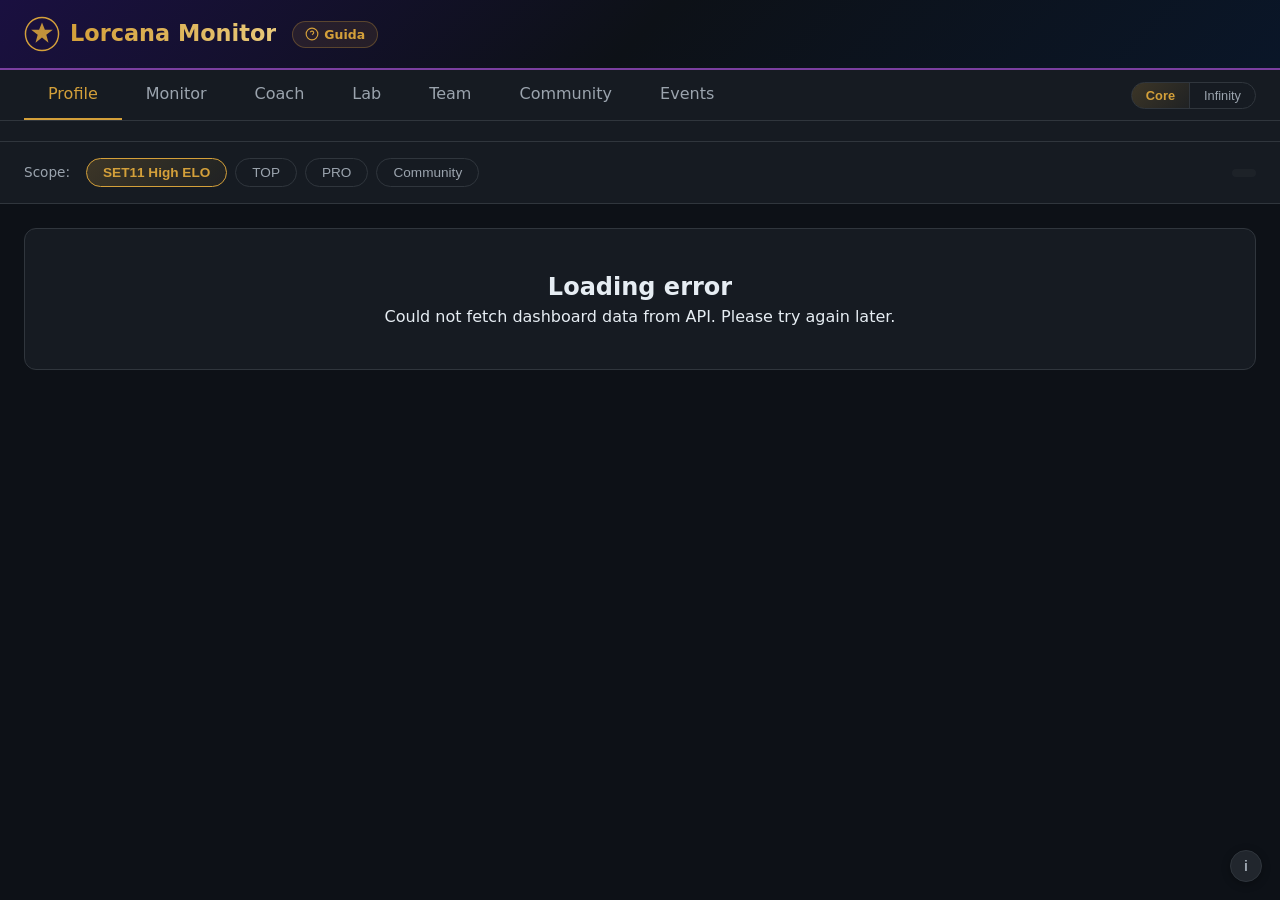
==== commit cc2d6e3f: "Seal legacy frontend dependencies" ====
--- a/frontend/dashboard.html
+++ b/frontend/dashboard.html
@@ -14,7 +14,6 @@
 <link rel="preconnect" href="https://cards.duels.ink">
 <link rel="preload" as="script" href="chart.min.js">
 <script src="chart.min.js"></script>
-<script>if(typeof Chart==='undefined'){document.write('<script src="https://cdn.jsdelivr.net/npm/chart.js@4.4.7/dist/chart.umd.min.js"><\/script>')}</script>
 <style>
   :root {
     --amber: #D4943A;
@@ -13311,6 +13310,6 @@
 // === INIT ===
 loadData();
 </script>
-<script src="/assets/js/team_coaching.js"></script>
+<script src="assets/js/team_coaching.js"></script>
 </body>
 </html>
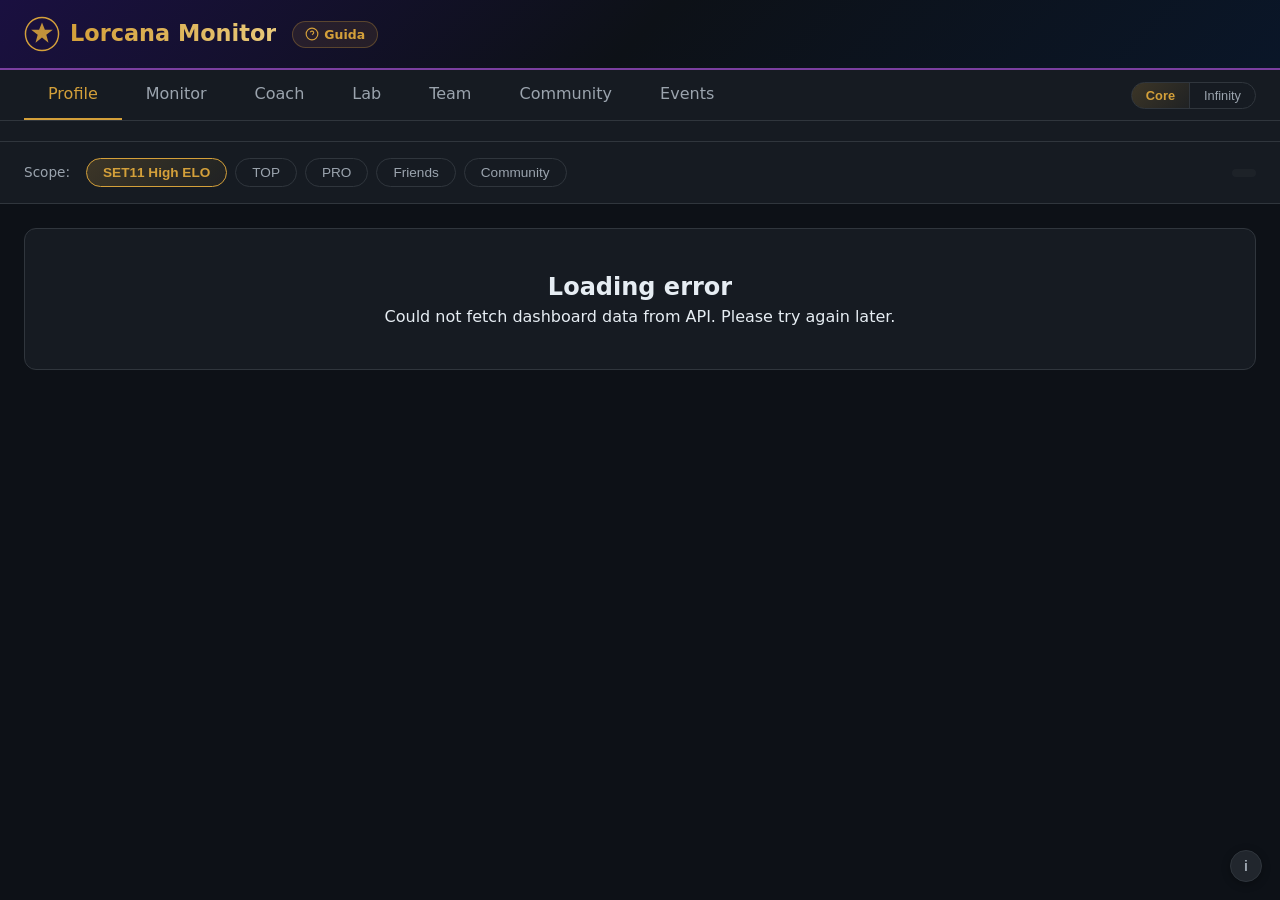
==== commit 414ea7e7: "snapshot pre privacy-layer work on legacy frontend Pre-flight snapshot before starting backend priva" ====
--- a/frontend/dashboard.html
+++ b/frontend/dashboard.html
@@ -740,6 +740,31 @@
     vertical-align: middle;
     margin: 0 2px;
   }
+  .mm-toggle-group {
+    display: inline-flex;
+    border: 1px solid var(--border);
+    border-radius: 8px;
+    overflow: hidden;
+    background: var(--bg3);
+    font-size: 0.74em;
+    height: 26px;
+  }
+  .mm-toggle-group .mm-toggle {
+    padding: 0 9px;
+    background: transparent;
+    color: var(--text2);
+    border: none;
+    cursor: pointer;
+    font-weight: 700;
+    font-family: inherit;
+    letter-spacing: 0.03em;
+    transition: background 0.15s, color 0.15s;
+  }
+  .mm-toggle-group .mm-toggle + .mm-toggle { border-left: 1px solid var(--border); }
+  .mm-toggle-group .mm-toggle.active { background: #D29922; color: #0d1117; }
+  .mm-toggle-group .mm-toggle:not(.active):hover { background: rgba(255,255,255,0.05); color: var(--text); }
+  .mm-toggle-group .mm-toggle:disabled { opacity: 0.5; cursor: progress; }
+  .mm-toolbar-meta { font-size: 0.72em; color: var(--text2); margin-left: auto; }
   /* Desktop heatmap */
   .mm-heatmap-wrap { overflow-x: auto; -webkit-overflow-scrolling: touch; padding-bottom: 6px; }
   .mm-table { border-collapse: separate; border-spacing: 3px; font-size: 0.78em; }
@@ -2230,6 +2255,115 @@
     .db-deck-pill { padding: 4px 10px; font-size: 0.76em; }
     .db-ink-filter .ink-icon-wrap { width: 40px; height: 40px; }
     .db-deck-card .pf-std-gallery { grid-template-columns: repeat(auto-fill, minmax(60px, 1fr)); gap: 6px 4px; }
+  }
+
+  /* Lab Deck Comparator */
+  .ldc-wrap { display: flex; flex-direction: column; gap: 12px; }
+  .ldc-header {
+    display: flex; align-items: center; gap: 8px; flex-wrap: wrap;
+    padding: 8px 10px; background: var(--bg3); border-radius: 10px; font-size: 0.78em;
+  }
+  .ldc-header strong { color: var(--gold); }
+  .ldc-source-pill {
+    display: inline-flex; align-items: center; gap: 6px;
+    padding: 3px 8px; border-radius: 999px; border: 1px solid var(--border);
+    background: rgba(212,160,58,0.08); color: var(--text2); font-size: 0.72em;
+  }
+  .ldc-summary { font-size: 0.72em; color: var(--text2); }
+  .ldc-summit {
+    width: min(760px, 100%);
+    margin: 0 auto;
+  }
+  .ldc-row {
+    display: grid; grid-template-columns: repeat(3, minmax(0, 1fr)); gap: 12px; align-items: start;
+  }
+  .ldc-card {
+    background: var(--bg2); border: 1px solid var(--border); border-radius: 12px;
+    padding: 10px; min-width: 0;
+  }
+  .ldc-card.base { border-color: rgba(212,160,58,0.45); box-shadow: 0 0 0 1px rgba(212,160,58,0.12) inset; }
+  .ldc-top { display: flex; align-items: flex-start; gap: 6px; margin-bottom: 6px; }
+  .ldc-title { font-weight: 700; color: var(--gold); font-size: 0.88em; line-height: 1.2; }
+  .ldc-sub { color: var(--text2); font-size: 0.68em; line-height: 1.3; }
+  .ldc-total { margin-left: auto; color: var(--text2); font-size: 0.68em; }
+  .ldc-card .pf-std-list { padding-right: 0; }
+  .ldc-base-list { margin-top: 8px; }
+  .ldc-base-grid {
+    display: grid; grid-template-columns: repeat(10, minmax(0, 1fr)); gap: 6px 4px;
+    align-items: start;
+  }
+  .ldc-delta-grid {
+    display: grid; grid-template-columns: repeat(5, minmax(0, 1fr)); gap: 6px 4px;
+    align-items: start;
+  }
+  .ldc-vcard { display: flex; flex-direction: column; gap: 4px; min-width: 0; }
+  .ldc-vart {
+    position: relative; aspect-ratio: 0.715; border-radius: 7px; overflow: hidden;
+    background: linear-gradient(180deg, rgba(255,255,255,0.06), rgba(0,0,0,0.15));
+    border: 1px solid rgba(255,255,255,0.08); cursor: pointer;
+  }
+  .ldc-vart img { width: 100%; height: 100%; object-fit: cover; display: block; }
+  .ldc-vph {
+    width: 100%; height: 100%; display: flex; align-items: center; justify-content: center;
+    text-align: center; padding: 4px; color: var(--text2); font-size: 0.52em; line-height: 1.15;
+  }
+  .ldc-vname { font-size: 0.54em; line-height: 1.1; color: var(--text2); text-align: center; }
+  .ldc-badge-corner {
+    position: absolute; top: 3px; right: 3px; min-width: 18px; height: 18px; padding: 0 5px;
+    border-radius: 999px; display: inline-flex; align-items: center; justify-content: center;
+    font-size: 0.58em; font-weight: 800; color: #fff; background: rgba(0,0,0,0.76);
+  }
+  .ldc-badge-corner.qty { background: rgba(0,0,0,0.76); }
+  .ldc-badge-corner.add { background: rgba(63,185,80,0.95); }
+  .ldc-badge-corner.cut { background: rgba(248,81,73,0.95); }
+  .ldc-vcard.base .ldc-vname { font-size: 0.5em; }
+  .ldc-delta-block { margin-top: 8px; display: flex; flex-direction: column; gap: 8px; }
+  .ldc-delta-section { display: flex; flex-direction: column; gap: 6px; }
+  .ldc-delta-head {
+    display: flex; align-items: center; justify-content: space-between; gap: 8px;
+    font-size: 0.66em; text-transform: uppercase; letter-spacing: 0.08em; font-weight: 700;
+  }
+  .ldc-delta-head.add { color: var(--green); }
+  .ldc-delta-head.cut { color: var(--red); }
+  .ldc-delta-empty {
+    font-size: 0.68em; color: var(--text2); padding: 10px 8px; border-radius: 8px;
+    background: rgba(255,255,255,0.03); border: 1px dashed var(--border); text-align: center;
+  }
+  .ldc-actions { margin-top: 8px; display: flex; gap: 6px; justify-content: flex-end; flex-wrap: wrap; }
+  .ldc-mini-btn {
+    padding: 4px 9px; border-radius: 8px; border: 1px solid var(--border); background: var(--bg3);
+    color: var(--text2); font-size: 0.7em; font-weight: 700; cursor: pointer; font-family: inherit;
+  }
+  .ldc-mini-btn:hover { border-color: var(--gold); color: var(--gold); }
+  .ldc-expand {
+    margin-top: 8px; padding-top: 8px; border-top: 1px solid rgba(255,255,255,0.06);
+  }
+  .ldc-expand .pf-std-gallery {
+    grid-template-columns: repeat(5, minmax(0, 1fr));
+    gap: 6px 4px;
+  }
+  .ldc-badge {
+    display: inline-flex; align-items: center; gap: 4px;
+    font-size: 0.62em; font-weight: 700; padding: 3px 6px; border-radius: 999px;
+    border: 1px solid var(--border);
+  }
+  .ldc-badge.add { color: var(--green); border-color: rgba(63,185,80,0.35); background: rgba(63,185,80,0.12); }
+  .ldc-badge.cut { color: var(--red); border-color: rgba(248,81,73,0.35); background: rgba(248,81,73,0.12); }
+  .ldc-copy-row { margin-top: 8px; display: flex; justify-content: flex-end; }
+  .ldc-empty {
+    padding: 22px 16px; text-align: center; color: var(--text2); font-size: 0.86em;
+    background: var(--bg2); border: 1px dashed var(--border); border-radius: 10px;
+  }
+  @media (max-width: 1180px) {
+    .ldc-row { grid-template-columns: repeat(2, minmax(0, 1fr)); }
+    .ldc-base-grid { grid-template-columns: repeat(8, minmax(0, 1fr)); }
+  }
+  @media (max-width: 700px) {
+    .ldc-summit { width: 100%; }
+    .ldc-row { grid-template-columns: 1fr; }
+    .ldc-base-grid { grid-template-columns: repeat(5, minmax(0, 1fr)); }
+    .ldc-delta-grid, .ldc-expand .pf-std-gallery { grid-template-columns: repeat(5, minmax(0, 1fr)); }
+    .ldc-vname { font-size: 0.5em; }
   }
 
   /* Card impact bars (left column) */
@@ -3987,7 +4121,7 @@
     background: rgba(255,255,255,0.04);
   }
 
-  /* ── LIST PANEL: Standard List + Tech Cards side by side ── */
+  /* ── LIST PANEL: Consensus List + Tech Cards side by side ── */
   .pf-list-panel {
     display: grid;
     grid-template-columns: 1fr 1fr;
@@ -4031,7 +4165,7 @@
     .pf-tech-name { font-size: 0.62em; }
   }
 
-  /* Standard/Consensus list card */
+  /* Consensus list card */
   .pf-std-card {
     background: var(--bg2); border: 1px solid var(--border); border-radius: 12px;
     padding: 16px 20px;
@@ -4882,7 +5016,7 @@
 <div class="format-bar" id="format-bar">
   <!-- Mobile-only format toggle (desktop: hidden, uses the one in tabs) -->
   <div class="format-seg format-seg--bar" id="format-seg-bar">
-    <button class="format-btn active" data-format="core">Core-Constructed</button>
+    <button class="format-btn active" data-format="core">Core</button>
     <button class="format-btn" data-format="infinity">Infinity</button>
   </div>
   <span class="format-badge" id="format-badge" style="display:none"></span>
@@ -4897,6 +5031,7 @@
   <button class="perim-btn active" data-perim="set11">SET11 High ELO</button>
   <button class="perim-btn" data-perim="top">TOP</button>
   <button class="perim-btn" data-perim="pro">PRO</button>
+  <button class="perim-btn" data-perim="friends_core">Friends</button>
   <button class="perim-btn" data-perim="community">Community</button>
   <span class="perim-info" id="perim-info"></span>
 </div>
@@ -4916,8 +5051,8 @@
   Aggregated from <strong>duels.ink</strong> (community stats) and matches collected across SET11, PRO and TOP categories. Reference decklists from <strong>inkdecks.com</strong>.<br><br>
   <strong style="color:var(--gold)">Scope</strong><br>
   <strong>SET11 High ELO</strong> — MMR ≥ 1300, ~4-5K matches/day.<br>
-  <strong>TOP</strong> — Top 70 players, MMR ≥ 1600, ~500 matches.<br>
-  <strong>PRO</strong> — Top 30 players, ~70 matches.<br>
+  <strong>TOP</strong> — Top 100 players, MMR ≥ 1600, ~500 matches.<br>
+  <strong>PRO</strong> — Top 50 players, ~70 matches.<br>
   <strong>Community</strong> — duels.ink weekly, ~60K+ matches.<br><br>
   <strong style="color:var(--gold)">Abbreviations</strong><br>
   <strong>WR</strong> = Win Rate · <strong>OTP</strong> = On The Play · <strong>OTD</strong> = On The Draw · <strong>MMR</strong> = Matchmaking Rating<br>
@@ -5122,6 +5257,12 @@
 
 // === STATE ===
 let DATA = null;
+// Default core perimeter key — backend advertises the active set via
+// DATA.default_core_perimeter (env-driven). Falls back to 'set11' pre-Set12.
+function getCoreDefaultPerimeter() {
+  return (DATA && typeof DATA.default_core_perimeter === 'string' && DATA.default_core_perimeter)
+    || 'set11';
+}
 let currentFormat = localStorage.getItem('lorcana_format') || 'core';
 let currentPerim = 'set11';
 let currentTab = 'profile';
@@ -5138,6 +5279,28 @@
 let cv2SecTab = 'killer_cards'; // secondary tab in coach v2
 let labBaseMode = 'standard'; // 'standard' or 'personal'
 
+function getScopeContext() {
+  const format = currentFormat === 'infinity' ? 'infinity' : 'core';
+  const isCustomDeck = myDeckMode === 'custom' && !!myDeckCards;
+  const perims = FORMAT_PERIMS[format] || FORMAT_PERIMS.core;
+  const primaryPerimeter = format === 'infinity' ? 'infinity' : getCoreDefaultPerimeter();
+  const effectivePerimeter = perims.some(p => p.id === currentPerim) ? currentPerim : primaryPerimeter;
+  return {
+    format,
+    perimeter: effectivePerimeter,
+    primaryPerimeter,
+    availablePerimeters: perims,
+    isInfinity: format === 'infinity',
+    isCustomDeck,
+    deckMode: isCustomDeck ? 'custom' : 'meta',
+  };
+}
+
+function getScopedPlayerCards() {
+  const scope = getScopeContext();
+  return scope.isInfinity ? (DATA.player_cards_infinity || {}) : (DATA.player_cards || {});
+}
+
 // === LOAD DATA ===
 // /*__INLINE_DATA__*/
 // === LOAD DATA (from API, no embedded blob) ===
@@ -5174,12 +5337,13 @@
 }
 
 function initKPI() {
+  const scope = getScopeContext();
   const m = DATA.meta;
   const g = m.games || {};
   const rangeLabel = m.period_range || m.period;
   let kpis = `<div class="kpi"><div class="value">${m.period}</div><div class="label">${rangeLabel}</div></div>`;
 
-  if (currentFormat === 'infinity') {
+  if (scope.isInfinity) {
     kpis += `<div class="kpi"><div class="value">${(g.infinity||0).toLocaleString()}</div><div class="label">Infinity</div></div>`;
     kpis += `<div class="kpi"><div class="value">${(g.infinity_top||0).toLocaleString()}</div><div class="label">TOP</div></div>`;
     kpis += `<div class="kpi"><div class="value">${(g.infinity_pro||0).toLocaleString()}</div><div class="label">PRO</div></div>`;
@@ -5190,17 +5354,28 @@
   }
   kpis += `<div class="kpi"><div class="value">${m.updated}</div><div class="label">Last update</div></div>`;
 
-  // KC Spy health badge
+  // KC Spy health badge — distinguishes canary flake (LLM JSON glitch) from
+  // real data rot. Badge reflects what the user actually sees: if the stored
+  // killer_curves files are clean, a canary JSON error is a WARN, not a FAIL.
   const spy = DATA.kc_spy;
   if (spy) {
-    const s = spy.status;
-    const v = spy.validation || {};
-    const color = s === 'OK' ? 'var(--green)' : s === 'WARN' ? 'var(--yellow)' : 'var(--red)';
-    const icon = s === 'OK' ? '✓' : s === 'WARN' ? '⚠' : '✗';
-    const vAfter = spy.validation_after_fix || v;
+    const rawStatus = spy.status;
+    const vAfter = spy.validation_after_fix || spy.validation || {};
     const failCount = vAfter.files_fail || 0;
-    const detail = failCount > 0 ? `${failCount} fail` : `${(v.files_ok||0)+(v.files_warn||0)} files OK`;
-    const tooltip = `KC Spy ${spy.date}: canary ${s}, ${detail}`;
+    const okCount = (vAfter.files_ok || 0) + (vAfter.files_warn || 0);
+    const dataHealthy = failCount === 0 && okCount > 0;
+
+    let effective = rawStatus;
+    let note = '';
+    if (rawStatus === 'FAIL' && dataHealthy) {
+      effective = 'WARN';
+      note = ' (canary flake, stored data OK)';
+    }
+
+    const color = effective === 'OK' ? 'var(--green)' : effective === 'WARN' ? 'var(--yellow)' : 'var(--red)';
+    const icon = effective === 'OK' ? '✓' : effective === 'WARN' ? '⚠' : '✗';
+    const detail = failCount > 0 ? `${failCount} fail` : `${okCount} files OK`;
+    const tooltip = `KC Spy ${spy.date}: canary ${rawStatus}, ${detail}${note}`;
     kpis += `<div class="kpi" title="${tooltip}" style="cursor:help"><div class="value" style="color:${color}">${icon}</div><div class="label">KC Health</div></div>`;
   }
 
@@ -5212,7 +5387,7 @@
 }
 
 function getPerimData() {
-  return DATA.perimeters[currentPerim] || null;
+  return DATA.perimeters[getScopeContext().perimeter] || null;
 }
 
 // Check if a perimeter has data
@@ -5224,7 +5399,8 @@
 // Sync perimeter buttons to current format
 function syncPerimButtons() {
   const bar = document.querySelector('.perimeter-bar');
-  const perims = FORMAT_PERIMS[currentFormat] || FORMAT_PERIMS.core;
+  const scope = getScopeContext();
+  const perims = scope.availablePerimeters;
 
   // Rebuild perimeter buttons
   let html = '<span class="label">Scope:</span>';
@@ -5292,7 +5468,7 @@
 
 // Profile format toggle helpers
 function pfToggleFormat() {
-  pfSetFormat(currentFormat === 'infinity' ? 'core' : 'infinity');
+  pfSetFormat(getScopeContext().isInfinity ? 'core' : 'infinity');
 }
 function pfSetFormat(fmt) {
   setFormat(fmt);  // reuses existing global format switch + render
@@ -5300,9 +5476,10 @@
 
 // Build ink picker HTML (compact, for format bar)
 function buildInkPickerBar() {
+  const scope = getScopeContext();
   const pd = getPerimData();
   const decks = pd ? Object.keys(pd.wr) : [];
-  const frozen = myDeckMode === 'custom' && !!myDeckCards;
+  const frozen = scope.isCustomDeck;
 
   let html = '<span class="ip-label">Deck:</span>';
 
@@ -5348,14 +5525,14 @@
 
   // Switch always visible
   html += `<div class="lab-base-seg" style="margin:0">
-    <button class="lab-base-btn${myDeckMode==='standard' || !hasDeck ?' active':''}" style="padding:5px 14px;font-size:0.8em" onclick="event.stopPropagation();myDeckMode='standard';render()">Standard</button>
-    <button class="lab-base-btn${myDeckMode==='custom' && hasDeck ?' active':''}" style="padding:5px 14px;font-size:0.8em" ${!hasDeck?'disabled':''}
+    <button class="lab-base-btn${!getScopeContext().isCustomDeck || !hasDeck ?' active':''}" style="padding:5px 14px;font-size:0.8em" onclick="event.stopPropagation();myDeckMode='standard';render()">Meta Deck</button>
+    <button class="lab-base-btn${getScopeContext().isCustomDeck && hasDeck ?' active':''}" style="padding:5px 14px;font-size:0.8em" ${!hasDeck?'disabled':''}
       onclick="event.stopPropagation();myDeckMode='custom';restoreMyDeckInks();render()">Mio Deck</button>
   </div>`;
 
   if (hasDeck) {
     const total = Object.values(myDeckCards).reduce((s,v) => s+v, 0);
-    const isActive = myDeckMode === 'custom';
+    const isActive = getScopeContext().isCustomDeck;
     const badgeStyle = isActive
       ? 'background:rgba(212,160,58,0.2);border:1px solid var(--gold);color:var(--gold);font-weight:700'
       : 'background:var(--bg3);border:1px solid var(--border);color:var(--text2)';
@@ -5452,7 +5629,7 @@
   svg += '<circle cx="' + (cx - 50) + '" cy="' + legendY + '" r="5" fill="#D4A03A"/>';
   svg += '<text x="' + (cx - 42) + '" y="' + (legendY + 4) + '" fill="#D4A03A" font-size="11" font-weight="600">' + (labelA || 'Mio') + '</text>';
   svg += '<circle cx="' + (cx + 10) + '" cy="' + legendY + '" r="5" fill="#2471A3"/>';
-  svg += '<text x="' + (cx + 18) + '" y="' + (legendY + 4) + '" fill="#2471A3" font-size="11" font-weight="600">' + (labelB || 'Standard') + '</text>';
+  svg += '<text x="' + (cx + 18) + '" y="' + (legendY + 4) + '" fill="#2471A3" font-size="11" font-weight="600">' + (labelB || 'Consensus') + '</text>';
 
   svg += '</svg>';
   return svg;
@@ -5484,7 +5661,7 @@
 
   let html = '<div style="display:flex;flex-direction:column;gap:4px;width:100%">';
   // Legend
-  html += '<div style="display:flex;gap:12px;font-size:0.7em;margin-bottom:2px"><span style="color:var(--gold)">&#9632; Mio</span><span style="color:var(--sapphire)">&#9632; Standard</span></div>';
+  html += '<div style="display:flex;gap:12px;font-size:0.7em;margin-bottom:2px"><span style="color:var(--gold)">&#9632; Mio</span><span style="color:var(--sapphire)">&#9632; Consensus</span></div>';
 
   axes.forEach(a => {
     const my = myCounts[a.key] || 0;
@@ -5561,17 +5738,19 @@
   const perimBar = document.querySelector('.perimeter-bar');
 
   if (currentTab === 'monitor') {
+    const scope = getScopeContext();
     perimBar.style.display = '';
     document.getElementById('format-bar').style.display = '';
     renderInkPickerBar();
     const pd = getPerimData();
-    if (currentPerim === 'community') {
+    const isCommunity = scope.perimeter === 'community';
+    if (isCommunity) {
       renderCommunity(main);
     } else if (!pd) {
-      const isTopPro = ['top','pro','infinity_top','infinity_pro'].includes(currentPerim);
+      const isTopPro = ['top','pro','infinity_top','infinity_pro'].includes(scope.perimeter);
       if (isTopPro) {
-        const count = currentPerim.includes('pro') ? 50 : 100;
-        const label = currentPerim.includes('pro') ? 'PRO' : 'TOP';
+        const count = scope.perimeter.includes('pro') ? 50 : 100;
+        const label = scope.perimeter.includes('pro') ? 'PRO' : 'TOP';
         main.innerHTML = `<div class="card" style="text-align:center;padding:40px">
           <h2>No matches yet</h2>
           <p>Not enough recent matches from ${label} ${count} leaderboard players.</p>
@@ -5586,10 +5765,11 @@
     // Update perim info
     const info = document.getElementById('perim-info');
     if (info) {
-      if (currentPerim === 'community' && pd) {
-        info.textContent = `${pd.total_games.toLocaleString()} matches | ${pd.players.toLocaleString()} players | OTP WR: ${pd.otp_wr}%`;
+      if (isCommunity) {
+        const cd = DATA.perimeters.community;
+        if (cd) info.textContent = `${cd.total_games.toLocaleString()} matches | ${cd.players.toLocaleString()} players | OTP WR: ${cd.otp_wr}%`;
       } else {
-        const games = DATA.meta.games[currentPerim] || 0;
+        const games = DATA.meta.games[scope.perimeter] || 0;
         info.textContent = `${games.toLocaleString()} matches · last 3 days`;
       }
     }
@@ -5727,8 +5907,9 @@
 
 function buildMetaTickerItems() {
   if (!DATA || !DATA.perimeters) return [];
+  const scope = getScopeContext();
   const items = [];
-  const perimKey = currentPerim || 'set11';
+  const perimKey = scope.perimeter || scope.primaryPerimeter;
   const pd = DATA.perimeters[perimKey];
   if (!pd) return [];
 
@@ -5926,7 +6107,7 @@
   if (!el) return;
 
   const emg = DATA.emerging_decks || {};
-  const fmt = currentFormat === 'infinity' ? 'infinity' : 'core';
+  const fmt = getScopeContext().format;
   const tiles = emg[fmt] || [];
 
   if (!tiles.length) {
@@ -5955,7 +6136,8 @@
     const player = t.label || '';
     const playerShort = player.length > 16 ? player.slice(0, 15) + '\u2026' : player;
 
-    html += `<div class="emg-tile" style="border-color:${cfg.border}">
+    const cardsJson = JSON.stringify(t.cards || []).replace(/'/g, '&#39;').replace(/"/g, '&quot;');
+    html += `<div class="emg-tile" style="border-color:${cfg.border};cursor:pointer" onclick="showRogueDeckSheet('${player.replace(/'/g, "\\'")}','${t.deck}',JSON.parse(this.dataset.cards))" data-cards="${cardsJson}">
       <span class="emg-badge ${t.type}">${cfg.icon} ${cfg.label}</span>
       <div class="emg-deck">${dots} ${t.deck}</div>
       <div class="emg-label" title="${player}">${playerShort}</div>
@@ -5970,8 +6152,102 @@
   el.style.display = '';
 }
 
+function showRogueDeckSheet(playerName, deckCode, signatureCards) {
+  const pc = getScopedPlayerCards();
+  const pCards = (pc[playerName.toLowerCase()] || {})[deckCode];
+  const cons = (DATA.consensus || {})[deckCode];
+  const imgMap = DATA.card_images || {};
+
+  // estQty — same hypergeometric MLE thresholds as buildDeckCompare
+  function estQty(pSeen, total, stdQty) {
+    const rate = total > 0 ? pSeen / total : 0;
+    if (stdQty) return stdQty;
+    if (total >= 8) {
+      if (rate >= 0.67) return 4;
+      if (rate >= 0.54) return 3;
+      if (rate >= 0.37) return 2;
+      return 1;
+    } else {
+      if (rate >= 0.54) return 3;
+      if (rate >= 0.37) return 2;
+      return 1;
+    }
+  }
+
+  if (!pCards || Object.keys(pCards).length === 0) {
+    // No play data — show just signature cards
+    const lines = (signatureCards || []).map(c =>
+      `<div style="padding:4px 0;border-bottom:1px solid var(--border)">${c}</div>`
+    ).join('');
+    showInfoSheet(`${deckCode} — ${playerName}`,
+      `<p style="color:var(--text2);font-size:0.85em">No play data available for a full estimate. Signature cards:</p>${lines}`);
+    return;
+  }
+
+  const observedGames = Math.max(...Object.values(pCards));
+  const std = cons || {};
+
+  // Build estimated list (same logic as buildDeckCompare)
+  const estList = [];
+  for (const [card, qty] of Object.entries(std)) {
+    const pSeen = pCards[card] || 0;
+    estList.push({ card, qty: estQty(pSeen, observedGames, Math.round(qty)), source: pSeen > 0 ? 'kept' : 'assumed', pSeen });
+  }
+  for (const [card, pSeen] of Object.entries(pCards)) {
+    if (!(card in std) && pSeen >= 1) {
+      estList.push({ card, qty: estQty(pSeen, observedGames, 0), source: 'added', pSeen });
+    }
+  }
+
+  let total = estList.reduce((s, c) => s + c.qty, 0);
+  // Trim if over 60
+  while (total > 60) {
+    estList.sort((a, b) => a.pSeen - b.pSeen || a.qty - b.qty);
+    const t = estList.find(c => c.qty > 0);
+    if (!t) break;
+    t.qty--; total--;
+    if (t.qty === 0) estList.splice(estList.indexOf(t), 1);
+  }
+
+  estList.sort((a, b) => b.qty - a.qty || a.card.localeCompare(b.card));
+  total = estList.reduce((s, c) => s + c.qty, 0);
+  const observed = estList.filter(c => c.pSeen > 0).reduce((s, c) => s + c.qty, 0);
+  const conf = Math.round(observed / 60 * 100);
+  const confColor = conf >= 70 ? 'var(--green)' : conf >= 40 ? 'var(--yellow)' : 'var(--red)';
+  const confLabel = conf >= 70 ? 'High' : conf >= 40 ? 'Medium' : 'Low';
+
+  const isSig = new Set((signatureCards || []).map(c => c.toLowerCase()));
+
+  const rows = estList.map(c => {
+    const sig = isSig.has(c.card.toLowerCase()) ? ' *' : '';
+    const clr = c.source === 'added' ? 'color:var(--green)' : c.source === 'assumed' ? 'color:var(--text2)' : '';
+    const marker = c.source === 'added' ? ' <span style="color:var(--green);font-size:0.75em">TECH</span>' : c.source === 'assumed' ? ' <span style="color:var(--text2);font-size:0.75em">?</span>' : '';
+    return `<div style="display:flex;justify-content:space-between;padding:3px 0;border-bottom:1px solid var(--surface2);${clr}">
+      <span>${c.qty}x ${c.card}${sig}${marker}</span>
+      <span style="color:var(--text2);font-size:0.8em">${c.pSeen > 0 ? c.pSeen + '/' + observedGames + 'g' : ''}</span>
+    </div>`;
+  }).join('');
+
+  const copyId = 'rogue-copy-' + Math.random().toString(36).slice(2, 7);
+  const copyText = estList.map(c => `${c.qty} ${c.card}`).join('\n');
+
+  showInfoSheet(`${deckCode} — ${playerName}`,
+    `<div style="display:flex;justify-content:space-between;align-items:center;margin-bottom:8px">
+      <span style="font-size:0.85em;color:var(--text2)">${total} cards · ${observedGames} games observed · <span style="color:${confColor}">Confidence ${confLabel} (${conf}%)</span></span>
+      <button class="copy-btn" style="font-size:0.75em;padding:2px 8px;cursor:pointer" onclick="navigator.clipboard.writeText(document.getElementById('${copyId}').textContent).then(()=>{this.textContent='Copied!';setTimeout(()=>this.textContent='Copy',1500)})">Copy</button>
+    </div>
+    <div style="max-height:55vh;overflow-y:auto;font-size:0.88em">${rows}</div>
+    <pre id="${copyId}" style="display:none">${copyText}</pre>
+    <div style="font-size:0.72em;color:var(--text2);margin-top:8px"><span style="color:var(--green)">TECH</span> = non-consensus card · <span style="color:var(--text2)">?</span> = assumed from consensus · * = signature</div>`);
+}
+
 // ── Matchup Matrix (desktop heatmap + mobile list) ──
 let _mmSelectedDeck = null;
+// Sticky session state — persists across perimeter changes
+let _mmView = { side: 'otp', bo: 'all' };
+// Lazy cache for Bo3/Bo1 slices: key = `${format}|${perim}|${bo}` → { matrix, otp_otd }
+let _mmSliceCache = {};
+let _mmLoading = false;
 
 function mmCellColor(wr) {
   // Smooth 3-stop gradient: red 40 → yellow 50 → green 60
@@ -5982,10 +6258,78 @@
   return 'rgba(248,81,73,0.85)';
 }
 
+function mmCacheKey(fmt, perim, bo) { return `${fmt}|${perim}|${bo}`; }
+
+function mmBaseMatrix(pd) {
+  // Return the "OTP perspective" matrix (deck_a wins against deck_b)
+  // for the currently active slice (all or bo3).
+  if (_mmView.bo === 'all') return pd.matrix || {};
+  const ctx = getScopeContext();
+  const key = mmCacheKey(ctx.format || 'core', ctx.perimeter, _mmView.bo);
+  const slice = _mmSliceCache[key];
+  return slice ? slice.matrix : null;
+}
+
+function mmInvertMatrix(base) {
+  // From OTP view to OTD view: cell[row][col] (row OTD vs col OTP) =
+  // invert of base[col][row] which is col OTP vs row OTD.
+  const inv = {};
+  for (const a of Object.keys(base || {})) {
+    for (const b of Object.keys(base[a] || {})) {
+      const src = base[a][b];
+      if (!src) continue;
+      if (!inv[b]) inv[b] = {};
+      inv[b][a] = { w: src.t - src.w, t: src.t };
+    }
+  }
+  return inv;
+}
+
+async function mmLoadSlice(fmt, perim, bo) {
+  const key = mmCacheKey(fmt, perim, bo);
+  if (_mmSliceCache[key]) return;
+  _mmLoading = true;
+  renderMatchupMatrix(getPerimData());
+  try {
+    const url = `/api/v1/dashboard-data/queue-slice?perimeter=${encodeURIComponent(perim)}&queue_filter=${bo}&days=7`;
+    const res = await fetch(url);
+    if (!res.ok) throw new Error(`HTTP ${res.status}`);
+    _mmSliceCache[key] = await res.json();
+  } catch(e) {
+    console.error('[matchup-matrix]', bo, 'slice fetch failed:', e);
+    _mmView.bo = 'all';
+  } finally {
+    _mmLoading = false;
+    renderMatchupMatrix(getPerimData());
+  }
+}
+
+function mmSetSide(side) {
+  if (_mmLoading || _mmView.side === side) return;
+  _mmView.side = side;
+  renderMatchupMatrix(getPerimData());
+}
+
+function mmSetBo(bo) {
+  if (_mmLoading || _mmView.bo === bo) return;
+  _mmView.bo = bo;
+  if (bo === 'all') {
+    renderMatchupMatrix(getPerimData());
+    return;
+  }
+  const ctx = getScopeContext();
+  const fmt = ctx.format || 'core';
+  const perim = ctx.perimeter;
+  if (_mmSliceCache[mmCacheKey(fmt, perim, bo)]) {
+    renderMatchupMatrix(getPerimData());
+  } else {
+    mmLoadSlice(fmt, perim, bo);
+  }
+}
+
 function renderMatchupMatrix(pd) {
   const wrap = document.getElementById('mm-wrap');
   if (!wrap) return;
-  const matrix = pd.matrix || {};
   const wr = pd.wr || {};
   // Decks sorted by popularity (total games)
   const decks = Object.keys(wr)
@@ -5997,6 +6341,10 @@
     return;
   }
 
+  // Resolve active matrix based on sticky view state (side + bo).
+  const base = mmBaseMatrix(pd);
+  const matrix = base ? (_mmView.side === 'otd' ? mmInvertMatrix(base) : base) : null;
+
   // Default selected deck = user's selected or EmSa or top
   if (!_mmSelectedDeck || !decks.includes(_mmSelectedDeck)) {
     _mmSelectedDeck = (typeof selectedDeck !== 'undefined' && selectedDeck && decks.includes(selectedDeck))
@@ -6006,7 +6354,6 @@
 
   const isMobile = window.innerWidth < 769;
 
-  // Legend is always visible; deck selector only on mobile (where we show a list)
   const legendHtml = `
     <span class="mm-legend">
       <span class="mm-legend-swatch" style="background:rgba(248,81,73,0.85)"></span>&lt;45%
@@ -6014,6 +6361,17 @@
       <span class="mm-legend-swatch" style="background:rgba(63,185,80,0.85)"></span>&gt;55%
     </span>
   `;
+  const sideToggle = `
+    <div class="mm-toggle-group" role="group" aria-label="Play side">
+      <button class="mm-toggle ${_mmView.side==='otp'?'active':''}" onclick="mmSetSide('otp')" title="On-the-Play: row deck plays first">OTP</button>
+      <button class="mm-toggle ${_mmView.side==='otd'?'active':''}" onclick="mmSetSide('otd')" title="On-the-Draw: row deck plays second">OTD</button>
+    </div>`;
+  const boToggle = `
+    <div class="mm-toggle-group" role="group" aria-label="Queue format">
+      <button class="mm-toggle ${_mmView.bo==='all'?'active':''}" onclick="mmSetBo('all')" title="All queues">All</button>
+      <button class="mm-toggle ${_mmView.bo==='bo3'?'active':''}" ${_mmLoading?'disabled':''} onclick="mmSetBo('bo3')" title="Only Bo3 matches">Bo3</button>
+    </div>`;
+
   let toolbarHtml;
   if (isMobile) {
     const deckOptions = decks.map(d => `<option value="${d}" ${d === _mmSelectedDeck ? 'selected' : ''}>${d} · ${DECK_NAMES[d] || d}</option>`).join('');
@@ -6021,16 +6379,29 @@
       <div class="mm-toolbar">
         <label for="mm-deck">Deck:</label>
         <select class="mm-deck-select" id="mm-deck" onchange="mmOnDeckChange(this.value)">${deckOptions}</select>
+        ${sideToggle}
+        ${boToggle}
         ${legendHtml}
       </div>
     `;
   } else {
     toolbarHtml = `
       <div class="mm-toolbar">
-        <span style="font-size:0.78em;color:var(--text2)">Click any cell to open the matchup in Coach</span>
+        <span class="mm-toolbar-meta" style="margin-left:0">Click any cell to open matchup in Coach</span>
+        ${sideToggle}
+        ${boToggle}
         ${legendHtml}
       </div>
     `;
+  }
+
+  if (_mmLoading) {
+    wrap.innerHTML = `${toolbarHtml}<div style="padding:40px;text-align:center;color:var(--text2);font-size:0.88em">Loading ${_mmView.bo.toUpperCase()} slice…</div>`;
+    return;
+  }
+  if (!matrix) {
+    wrap.innerHTML = `${toolbarHtml}<div style="padding:40px;text-align:center;color:var(--text2);font-size:0.88em">No data for this slice.</div>`;
+    return;
   }
 
   if (isMobile) {
@@ -6398,10 +6769,11 @@
       const fullName = DECK_NAMES[d] || d || '?';
       // Find perimeters that have data for this deck
       const altPerims = [];
-      const fmtPerims = FORMAT_PERIMS[currentFormat] || [];
+      const scope = getScopeContext();
+      const fmtPerims = scope.availablePerimeters;
       fmtPerims.forEach(p => {
         const pData = DATA.perimeters[p.id];
-        if (pData && pData.wr && pData.wr[d] && p.id !== currentPerim) altPerims.push(p);
+        if (pData && pData.wr && pData.wr[d] && p.id !== scope.perimeter) altPerims.push(p);
       });
       const altBtns = altPerims.map(p => `<button class="perim-btn" onclick="document.querySelectorAll('.perim-btn').forEach(b=>b.classList.remove('active'));currentPerim='${p.id}';selectedDeck='${d}';syncPerimButtons();render()">${p.label}</button>`).join(' ');
       el.innerHTML = `<div class="card" style="text-align:center;padding:32px">
@@ -6492,7 +6864,7 @@
   // Render deck compare strip (pentagon + delta) when custom mode
   const stripEl = document.getElementById('deck-compare-strip');
   if (stripEl) {
-    if (myDeckMode === 'custom' && myDeckCards && DATA.consensus && DATA.consensus[d]) {
+    if (getScopeContext().isCustomDeck && myDeckCards && DATA.consensus && DATA.consensus[d]) {
       const std = DATA.consensus[d];
       const added = [], missing = [];
       for (const [card, qty] of Object.entries(myDeckCards)) {
@@ -6504,8 +6876,8 @@
       const common = Object.keys(myDeckCards).filter(c => c in std).length;
 
       let deltaHtml = '';
-      if (added.length) deltaHtml += '<div style="color:var(--green);font-size:0.8em">+' + added.length + ' non in standard: ' + added.slice(0,3).join(', ') + (added.length>3?'...':'') + '</div>';
-      if (missing.length) deltaHtml += '<div style="color:var(--red);font-size:0.8em">-' + missing.length + ' standard mancanti: ' + missing.slice(0,3).join(', ') + (missing.length>3?'...':'') + '</div>';
+      if (added.length) deltaHtml += '<div style="color:var(--green);font-size:0.8em">+' + added.length + ' non in consensus: ' + added.slice(0,3).join(', ') + (added.length>3?'...':'') + '</div>';
+      if (missing.length) deltaHtml += '<div style="color:var(--red);font-size:0.8em">-' + missing.length + ' consensus mancanti: ' + missing.slice(0,3).join(', ') + (missing.length>3?'...':'') + '</div>';
       deltaHtml += '<div style="color:var(--text2);font-size:0.75em">' + common + ' carte in comune</div>';
 
       // Pentagon SVG
@@ -6515,7 +6887,7 @@
       stripEl.innerHTML = '<div class="card" style="display:flex;align-items:center;gap:20px;padding:16px 20px;margin-bottom:12px;border-left:3px solid var(--gold);flex-wrap:wrap">'
         + (pentSvg ? '<div style="flex-shrink:0">' + pentSvg + '</div>' : '')
         + '<div>'
-        + '<div style="font-size:0.9em;color:var(--gold);font-weight:600;margin-bottom:6px">Il tuo deck vs Standard</div>'
+        + '<div style="font-size:0.9em;color:var(--gold);font-weight:600;margin-bottom:6px">Il tuo deck vs Consensus</div>'
         + deltaHtml
         + '</div>'
         + '</div>';
@@ -6579,7 +6951,7 @@
   }
 
   // Trend
-  const perimKey = currentPerim === 'community' ? 'set11' : currentPerim;
+  const perimKey = getScopeContext().perimeter;
   const trend = (DATA.matchup_trend || {})[perimKey] || {};
   const deckTrend = trend[deck];
   if (deckTrend) {
@@ -6607,7 +6979,7 @@
 
 function renderMatchupTrend(deck) {
   const el = document.getElementById('deck-trend');
-  const perimKey = currentPerim === 'community' ? 'set11' : currentPerim;
+  const perimKey = getScopeContext().perimeter;
   const trend = (DATA.matchup_trend || {})[perimKey] || {};
   const deckTrend = trend[deck];
   if (!deckTrend || !Object.keys(deckTrend).length) {
@@ -6772,8 +7144,9 @@
 // === PLAYERS ===
 function renderPlayers(pd, deck) {
   const container = document.getElementById('players-list');
+  const scope = getScopeContext();
   // Filter: min 6 games for SET11, min 4 for TOP, min 2 for PRO
-  const minG = currentPerim === 'pro' ? 2 : (currentPerim === 'top' ? 4 : 6);
+  const minG = scope.perimeter.includes('pro') ? 2 : (scope.perimeter.includes('top') ? 4 : 6);
   const players = (pd.top_players || []).filter(p => p.deck === deck && (p.w + p.l) >= minG);
 
   if (!players.length) {
@@ -6787,6 +7160,9 @@
     const proTag = p.is_pro ? '<span class="pro-tag">PRO</span>' : '';
     const wrCl = wrClass(p.wr);
     const totalG = p.w + p.l;
+    const deckChip = p.deck
+      ? `<span style="display:inline-flex;align-items:center;gap:6px;color:var(--text2);font-size:0.78em;font-weight:500;margin-left:8px">${deckImg(p.deck,20)}<span>${p.deck}</span></span>`
+      : '';
 
     // Matchup grid (colored cells)
     const muEntries = Object.entries(p.matchups || {}).sort((a,b) => (b[1].w+b[1].l) - (a[1].w+a[1].l));
@@ -6808,7 +7184,7 @@
       <div class="player-card" onclick="this.classList.toggle('open')">
         <div class="player-header">
           <span class="rank">${rank}</span>
-          <span class="name">${p.name} ${proTag}</span>
+          <span class="name">${p.name} ${proTag}${deckChip}</span>
           <div class="stats-mini">
             <span>${p.w}-${p.l}</span>
             <span class="wr-val ${wrCl}">${p.wr}%</span>
@@ -6817,11 +7193,18 @@
           <span class="arrow">▼</span>
         </div>
         <div class="player-detail">
+          <div style="margin-top:10px;display:flex;align-items:center;gap:10px;flex-wrap:wrap;font-size:0.8em;color:var(--text2)">
+            <span style="display:inline-flex;align-items:center;gap:6px">
+              <strong style="color:var(--text)">Main Deck:</strong>
+              ${p.deck ? `${deckImg(p.deck,20)} <span>${p.deck}</span>` : '<span>Unknown</span>'}
+            </span>
+            <span><strong style="color:var(--text)">Observed:</strong> ${totalG} games</span>
+          </div>
           <div style="margin-top:12px">
             <h4 style="font-size:0.8em;color:var(--text2);text-transform:uppercase;margin-bottom:6px">Matchup (${totalG} matches)</h4>
             <div class="mu-grid">${muGrid}</div>
           </div>
-          ${myDeckMode === 'custom' && myDeckCards ? buildCustomCompare(p.name, deck, totalG) : deckCompareHtml}
+          ${scope.isCustomDeck && myDeckCards ? buildCustomCompare(p.name, deck, totalG) : deckCompareHtml}
         </div>
       </div>`;
   }).join('');
@@ -6894,7 +7277,7 @@
   html += `<div class="deck-diff-footer">
     <span class="ddf-info">${footerInfoHtml}</span>
     <div class="ddf-btns">
-      <button class="deck-diff-copy-btn std" onclick="event.stopPropagation();copyTextToClipboard('${stdCopyId}',this,'Copied!')">Copy Standard</button>
+      <button class="deck-diff-copy-btn std" onclick="event.stopPropagation();copyTextToClipboard('${stdCopyId}',this,'Copied!')">Copy Consensus</button>
       <button class="deck-diff-copy-btn player" onclick="event.stopPropagation();copyTextToClipboard('${playerCopyId}',this,'Copied!')">Copy Player</button>
     </div>
   </div>`;
@@ -6920,23 +7303,25 @@
 
 function buildDeckCompare(playerName, deck, totalGames) {
   const consensus = DATA.consensus || {};
-  const playerCards = DATA.player_cards || {};
+  const playerCards = getScopedPlayerCards();
   const refDecklists = DATA.reference_decklists || {};
   const std = consensus[deck];
   const pCards = (playerCards[playerName.toLowerCase()] || {})[deck];
   const refList = refDecklists[deck];
   const refDeck = Array.isArray(refList) ? refList[0] : refList;
 
-  if (!std || !pCards) return '';
-
-  // Standard decklist text
+  if (!pCards) return '';
+
+  // Consensus decklist text
   let stdText = '';
   let refInfo = '';
   if (refDeck) {
     refInfo = `${refDeck.player} — ${refDeck.rank || '?'} @ ${(refDeck.event || '').substring(0, 45)}`;
     stdText = refDeck.cards.map(c => `${c.qty} ${c.name}`).join('\n');
+  } else if (std) {
+    stdText = Object.entries(std).sort((a,b) => b[1] - a[1]).map(([name, qty]) => `${Math.round(qty)} ${name}`).join('\n');
   } else {
-    stdText = Object.entries(std).sort((a,b) => b[1] - a[1]).map(([name, qty]) => `${Math.round(qty)} ${name}`).join('\n');
+    stdText = 'Consensus unavailable for this deck in the current snapshot.';
   }
 
   // Build estimated decklist from player_cards data.
@@ -6955,34 +7340,36 @@
     const rate = total > 0 ? pSeen / total : 0;
     // If we have a consensus qty for this card, use it as baseline
     if (stdQty) return stdQty;
-    // For non-consensus cards, estimate from frequency
-    if (total >= 20) {
-      if (rate >= 0.45) return 4;
-      if (rate >= 0.25) return 3;
-      return 2;
-    } else if (total >= 8) {
-      if (rate >= 0.40) return 4;
-      if (rate >= 0.20) return 3;
-      return 2;
+    // Hypergeometric MLE thresholds (60-card deck, ~20 cards seen, ~16 played per game)
+    // P(≥1 copy played): 1x=27%, 2x=47%, 3x=61%, 4x=72%
+    // Boundaries = midpoints: 37%, 54%, 67%
+    if (total >= 8) {
+      if (rate >= 0.67) return 4;
+      if (rate >= 0.54) return 3;
+      if (rate >= 0.37) return 2;
+      return 1;
     } else {
-      // Very few games: can't distinguish, default 3x
-      if (rate >= 0.50) return 4;
-      return 3;
+      // Very few games: same thresholds but cap at 3x (insufficient data for 4x)
+      if (rate >= 0.54) return 3;
+      if (rate >= 0.37) return 2;
+      return 1;
     }
   }
 
   const added = [], kept = [], cut = [];
-  for (const [card, qty] of Object.entries(std)) {
-    const pSeen = pCards[card] || 0;
-    if (pSeen === 0) {
-      cut.push({ card, stdQty: Math.round(qty) });
-    } else {
-      const sq = Math.round(qty);
-      kept.push({ card, stdQty: sq, pSeen, estQ: estQty(pSeen, observedGames, sq) });
+  if (std) {
+    for (const [card, qty] of Object.entries(std)) {
+      const pSeen = pCards[card] || 0;
+      if (pSeen === 0) {
+        cut.push({ card, stdQty: Math.round(qty) });
+      } else {
+        const sq = Math.round(qty);
+        kept.push({ card, stdQty: sq, pSeen, estQ: estQty(pSeen, observedGames, sq) });
+      }
     }
   }
   for (const [card, pSeen] of Object.entries(pCards)) {
-    if (!(card in std) && pSeen >= 1) {
+    if ((!std || !(card in std)) && pSeen >= 1) {
       added.push({ card, pSeen, estQ: estQty(pSeen, observedGames, 0) });
     }
   }
@@ -7052,15 +7439,17 @@
   const stdCardDict = {};
   if (refDeck) {
     refDeck.cards.forEach(c => { stdCardDict[c.name] = c.qty; });
-  } else {
+  } else if (std) {
     Object.entries(std).forEach(([name, qty]) => { stdCardDict[name] = Math.round(qty); });
   }
   const estCardDict = {};
   estDeckList.forEach(c => { estCardDict[c.card] = c.qty; });
 
-  const stdLabel    = refInfo
-    ? `<span style="color:var(--sapphire)">Standard</span> <span style="color:var(--text2);font-weight:400;font-size:0.88em">(${refDeck.player || ''})</span>`
-    : `<span style="color:var(--sapphire)">Standard</span>`;
+  const stdLabel = !std
+    ? `<span style="color:var(--text2)">Consensus non disponibile</span>`
+    : refInfo
+      ? `<span style="color:var(--sapphire)">Consensus</span> <span style="color:var(--text2);font-weight:400;font-size:0.88em">(${refDeck.player || ''})</span>`
+      : `<span style="color:var(--sapphire)">Consensus</span>`;
   const playerLabel = `<span style="color:var(--gold)">Stimata ${playerName}</span>`;
 
   const footerInfo  = `${observedGames}/${totalGames}g osservate · <span style="color:${confColor}">Confidenza ${confLabel} (${confidence}%)</span>  <span style="color:var(--text2);margin-left:6px">* tech · ? assunta</span>`;
@@ -7078,7 +7467,7 @@
   });
 }
 
-// === MY DECK — Standard vs Personalizzato ===
+// === MY DECK — Meta vs Personalizzato ===
 let myDeckMode = 'standard'; // 'standard' or 'custom' — always starts standard
 let myDeckCards = null; // {cardName: qty}
 
@@ -7150,12 +7539,12 @@
     const knownCards = new Set();
     const std = (DATA.consensus || {})[selectedDeck] || {};
     Object.keys(std).forEach(c => knownCards.add(c));
-    const pc = DATA.player_cards || {};
+    const pc = getScopedPlayerCards();
     for (const pdata of Object.values(pc)) {
       const deckCards = pdata[selectedDeck];
       if (deckCards) Object.keys(deckCards).forEach(c => knownCards.add(c));
     }
-    for (const perimKey of ['set11','top','pro']) {
+    for (const perimKey of [getCoreDefaultPerimeter(),'top','pro']) {
       const tornado = ((DATA.tech_tornado || {})[perimKey] || {})[selectedDeck];
       if (tornado && tornado.items) tornado.items.forEach(i => knownCards.add(i.card));
     }
@@ -7451,7 +7840,7 @@
 }
 
 function estimatePlayerDeck(playerName, deck, totalGames) {
-  const playerCards = DATA.player_cards || {};
+  const playerCards = getScopedPlayerCards();
   const consensus = DATA.consensus || {};
   const pCards = (playerCards[playerName.toLowerCase()] || {})[deck];
   const std = consensus[deck];
@@ -7474,7 +7863,7 @@
 
 function buildCustomCompare(playerName, deck, totalGames) {
   // In custom mode: MY deck vs player's estimated — show unified diff
-  if (myDeckMode !== 'custom' || !myDeckCards) return '';
+  if (!getScopeContext().isCustomDeck || !myDeckCards) return '';
   const estDeck = estimatePlayerDeck(playerName, deck, totalGames);
   if (!estDeck) return '';
 
@@ -7502,7 +7891,7 @@
 // === TECH TORNADO CHART ===
 function renderTechTornado() {
   if (charts.techTornado) charts.techTornado.destroy();
-  const perimKey = currentPerim === 'community' ? 'set11' : currentPerim;
+  const perimKey = getScopeContext().perimeter;
   const tornado = (DATA.tech_tornado || {})[perimKey] || {};
   const deckData = tornado[selectedDeck];
   const canvas = document.getElementById('chart-tech-tornado');
@@ -7587,7 +7976,7 @@
               return [
                 ` ${item.players} player (${item.adoption}% adoption)`,
                 ` WR media: ${item.avg_wr}%`,
-                item.type === 'in' ? ' Card not in standard deck' : ' Standard card not played'
+                item.type === 'in' ? ' Card not in consensus deck' : ' Consensus card not played'
               ];
             }
           }
@@ -8782,6 +9171,58 @@
     .replace(/'/g, '&#39;');
 }
 
+function kcResponseSections(resp) {
+  const sections = [];
+  if (!resp || typeof resp !== 'object') return sections;
+  if (resp.headline) sections.push({ title: 'Threat', body: resp.headline });
+  if (resp.core_rule) sections.push({ title: 'How to Respond', body: resp.core_rule });
+  if (Array.isArray(resp.priority_actions) && resp.priority_actions.length) {
+    sections.push({ title: 'Priority Actions', items: resp.priority_actions });
+  }
+  if (Array.isArray(resp.what_to_avoid) && resp.what_to_avoid.length) {
+    sections.push({ title: 'What to Avoid', items: resp.what_to_avoid });
+  }
+  if (resp.stock_build_note) sections.push({ title: 'If You Play the Stock Build', body: resp.stock_build_note });
+  if (resp.off_meta_note) sections.push({ title: 'If Your Build Is Different', body: resp.off_meta_note });
+  if (resp.play_draw_note) sections.push({ title: 'Play / Draw Note', body: resp.play_draw_note });
+  if (resp.failure_state) sections.push({ title: 'Failure State', body: resp.failure_state });
+  return sections;
+}
+
+function kcResponseSummary(resp) {
+  if (!resp || typeof resp !== 'object') return '';
+  return resp.headline || resp.core_rule || resp.strategy || '';
+}
+
+function kcRenderResponse(resp, opts) {
+  opts = opts || {};
+  if (!resp || typeof resp !== 'object') return '';
+  const sections = kcResponseSections(resp);
+  let html = '';
+  if (sections.length) {
+    sections.forEach(section => {
+      html += `<div style="margin-top:${opts.compact ? '6px' : '8px'}">`;
+      html += `<div style="font-size:${opts.compact ? '0.8em' : '0.84em'};font-weight:700;color:var(--green);margin-bottom:4px">${section.title}</div>`;
+      if (section.body) html += `<div style="font-size:${opts.compact ? '0.82em' : '0.85em'}">${section.body}</div>`;
+      if (section.items && section.items.length) {
+        html += `<ul style="margin:4px 0 0 18px;padding:0">`;
+        section.items.forEach(item => { html += `<li style="margin:2px 0;font-size:${opts.compact ? '0.82em' : '0.85em'}">${item}</li>`; });
+        html += `</ul>`;
+      }
+      html += `</div>`;
+    });
+  } else if (resp.strategy) {
+    html += `<div style="font-size:${opts.compact ? '0.82em' : '0.85em'}">${resp.strategy}</div>`;
+  }
+  if (resp.cards && resp.cards.length) {
+    html += `<div style="margin-top:6px;font-size:${opts.compact ? '0.8em' : '0.82em'}"><strong>Key cards:</strong> ${resp.cards.join(', ')}</div>`;
+  }
+  if (resp.turn_needed) {
+    html += `<div style="font-size:${opts.compact ? '0.78em' : '0.8em'};color:var(--text2);margin-top:4px">Needed by: T${resp.turn_needed}</div>`;
+  }
+  return html;
+}
+
 function rvEventSideLabel(side) {
   if (side === 'our') return 'Us';
   if (side === 'opp') return 'Opp';
@@ -9118,7 +9559,7 @@
 
 function getAnalyzerData() {
   if (!DATA) return {};
-  const az = (currentFormat === 'infinity' && DATA.matchup_analyzer_infinity)
+  const az = (getScopeContext().isInfinity && DATA.matchup_analyzer_infinity)
     ? DATA.matchup_analyzer_infinity
     : (DATA.matchup_analyzer || {});
   // Derive available_matchups from vs_* keys if missing
@@ -9410,12 +9851,10 @@
       });
       cHtml += `</div>`;
       // Response
-      if (resp.strategy) {
+      if (resp.strategy || kcResponseSections(resp).length) {
         cHtml += `<div class="response-card">
-          <h4>Response</h4>
-          <p>${resp.strategy}</p>`;
-        if (resp.cards && resp.cards.length) cHtml += `<div style="margin-top:6px;font-size:0.85em"><strong>Carte:</strong> ${resp.cards.join(', ')}</div>`;
-        if (resp.turn_needed) cHtml += `<div style="font-size:0.85em;color:var(--text2)">Serve entro: T${resp.turn_needed}</div>`;
+          <h4>How to Respond</h4>
+          ${kcRenderResponse(resp)}`;
         cHtml += `</div>`;
       }
       cHtml += `</div></div>`;
@@ -9916,7 +10355,7 @@
     const seqEntries = Object.entries(tb.sequence);
     const hasSeq = seqEntries.length > 0;
     const hasSections = tb.sections.length > 0;
-    const hasResponse = tb.response.strategy;
+    const hasResponse = tb.response.strategy || kcResponseSections(tb.response).length;
 
     if (hasSeq || hasSections || hasResponse) {
       content += `<div class="cv2-columns">`;
@@ -9989,13 +10428,7 @@
           content += `</div>`;
         });
       } else if (hasResponse) {
-        content += `<div style="font-size:0.85em">${tb.response.strategy}</div>`;
-        if (tb.response.cards && tb.response.cards.length) {
-          content += `<div style="margin-top:6px;font-size:0.82em"><strong>Carte:</strong> ${tb.response.cards.join(', ')}</div>`;
-        }
-        if (tb.response.turn_needed) {
-          content += `<div style="font-size:0.8em;color:var(--text2);margin-top:4px">Serve entro: T${tb.response.turn_needed}</div>`;
-        }
+        content += kcRenderResponse(tb.response, { compact: true });
       } else {
         content += `<div style="color:var(--text2);font-size:0.85em">Response not yet analyzed.</div>`;
       }
@@ -10469,6 +10902,247 @@
     const badge = refCount > 0 ? `<span class="db-ref-dot"></span>` : '';
     return `<button class="db-deck-pill${isOpen ? ' active' : ''}" data-dk="${dk}" onclick="dbSelectDeck('${dk}')">${dots} ${dk}${badge}</button>`;
   }).join('');
+}
+
+const _ldcCache = {};
+const _ldcSel = {};
+const _ldcExpanded = {};
+
+function _ldcNormalizeTo60(consensus) {
+  const entries = Object.entries(consensus || {}).map(([name, qty]) => {
+    const raw = Number(qty) || 0;
+    const floor = Math.floor(raw);
+    return { name, raw, floor, frac: raw - floor };
+  }).filter(x => x.raw > 0);
+  if (!entries.length) return [];
+
+  let total = entries.reduce((sum, x) => sum + x.floor, 0);
+  let delta = 60 - total;
+
+  if (delta > 0) {
+    entries.sort((a, b) => b.frac - a.frac || a.name.localeCompare(b.name));
+    for (let i = 0; i < entries.length && delta > 0; i++, delta--) entries[i].floor += 1;
+  } else if (delta < 0) {
+    entries.sort((a, b) => a.frac - b.frac || a.name.localeCompare(b.name));
+    for (let i = 0; i < entries.length && delta < 0; i++) {
+      if (entries[i].floor > 0) {
+        entries[i].floor -= 1;
+        delta += 1;
+      }
+    }
+  }
+
+  return entries
+    .filter(x => x.floor > 0)
+    .sort((a, b) => b.floor - a.floor || a.name.localeCompare(b.name))
+    .map(x => ({ name: x.name, qty: x.floor }));
+}
+
+function _ldcBaseDeck(deckCode) {
+  if (myDeckMode === 'custom' && myDeckCards) {
+    const cards = Object.entries(myDeckCards).map(([name, qty]) => ({ name, qty }));
+    return { label: 'My Deck', sub: 'Saved personal list', cards };
+  }
+  const consensus = (DATA.consensus || {})[deckCode] || {};
+  const cards = _ldcNormalizeTo60(consensus);
+  return { label: 'Consensus', sub: 'Current standard reference', cards };
+}
+
+function _ldcCardDict(cards) {
+  const out = {};
+  (cards || []).forEach(c => { out[c.name] = c.qty; });
+  return out;
+}
+
+function _ldcDiff(baseCards, refCards) {
+  const base = _ldcCardDict(baseCards);
+  const ref = _ldcCardDict(refCards);
+  const added = [];
+  const cut = [];
+  Object.entries(ref).forEach(([name, qty]) => {
+    const delta = qty - (base[name] || 0);
+    if (delta > 0) added.push({ name, qty: delta });
+  });
+  Object.entries(base).forEach(([name, qty]) => {
+    const delta = qty - (ref[name] || 0);
+    if (delta > 0) cut.push({ name, qty: delta });
+  });
+  added.sort((a, b) => b.qty - a.qty || a.name.localeCompare(b.name));
+  cut.sort((a, b) => b.qty - a.qty || a.name.localeCompare(b.name));
+  return { added, cut };
+}
+
+function _ldcDeckText(cards) {
+  return (cards || []).map(c => `${c.qty} ${c.name}`).join('\n');
+}
+
+function _ldcGallery(cards, opts = {}) {
+  const {
+    badgeMode = 'qty',
+    baseClass = '',
+    emptyText = '',
+  } = opts;
+  if (!cards || !cards.length) return emptyText || '';
+  return cards.map(c => {
+    const imgUrl = rvCardsDB ? rvCardImgByName(c.name) : '';
+    const shortName = c.name.includes(' - ') ? c.name.split(' - ')[0] : c.name;
+    const safeName = _bpEsc(c.name);
+    const safeShort = _bpEsc(shortName.length > 18 ? shortName.slice(0, 16) + '..' : shortName);
+    const art = imgUrl
+      ? `<img src="${imgUrl}" alt="${safeName}" loading="lazy">`
+      : `<div class="ldc-vph">${safeShort}</div>`;
+    const zoom = imgUrl ? ` data-zoom="${imgUrl}"` : '';
+    let badgeCls = 'qty';
+    let badgeLabel = `${c.qty}x`;
+    if (badgeMode === 'add') {
+      badgeCls = 'add';
+      badgeLabel = `+${c.qty}`;
+    } else if (badgeMode === 'cut') {
+      badgeCls = 'cut';
+      badgeLabel = `-${c.qty}`;
+    }
+    return `<div class="ldc-vcard${baseClass ? ` ${baseClass}` : ''}">
+      <div class="ldc-vart"${zoom} onclick="if(this.dataset.zoom)pfZoomCard(this)" title="${safeName}">
+        ${art}
+        <span class="ldc-badge-corner ${badgeCls}">${badgeLabel}</span>
+      </div>
+      <div class="ldc-vname">${safeShort}</div>
+    </div>`;
+  }).join('');
+}
+
+function _ldcCopy(encoded, btn) {
+  const text = decodeURIComponent(encoded || '');
+  if (!text) return;
+  navigator.clipboard.writeText(text).then(() => {
+    if (!btn) return;
+    const orig = btn.textContent;
+    btn.textContent = 'Copied!';
+    setTimeout(() => btn.textContent = orig, 1500);
+  });
+}
+
+async function ldcLoad(deckCode) {
+  const wrap = document.getElementById('ldc-wrap');
+  if (!wrap || !deckCode) return;
+  const key = `${deckCode}`;
+  if (_ldcCache[key]) { ldcRender(deckCode, _ldcCache[key]); return; }
+  wrap.innerHTML = '<div class="ldc-empty">Loading tournament lists…</div>';
+  try {
+    const resp = await fetch(`/api/v1/lab/tournament-lists/${encodeURIComponent(deckCode)}`);
+    if (!resp.ok) throw new Error(`HTTP ${resp.status}`);
+    const data = await resp.json();
+    _ldcCache[key] = data;
+    ldcRender(deckCode, data);
+  } catch (e) {
+    wrap.innerHTML = `<div class="ldc-empty">Tournament lists unavailable (${String(e).slice(0, 60)}).</div>`;
+  }
+}
+
+function ldcPick(deckCode, idx) {
+  _ldcSel[deckCode] = idx;
+  const data = _ldcCache[deckCode];
+  if (data) ldcRender(deckCode, data);
+}
+
+function ldcToggleExpand(deckCode, idx) {
+  const key = `${deckCode}:${idx}`;
+  _ldcExpanded[key] = !_ldcExpanded[key];
+  const data = _ldcCache[deckCode];
+  if (data) ldcRender(deckCode, data);
+}
+
+function ldcRender(deckCode, data) {
+  const wrap = document.getElementById('ldc-wrap');
+  if (!wrap) return;
+  const lists = (data && data.lists) ? data.lists.slice(0, 3) : [];
+  const base = _ldcBaseDeck(deckCode);
+  if (!base.cards.length) {
+    wrap.innerHTML = '<div class="ldc-empty">No base deck available for comparison.</div>';
+    return;
+  }
+  if (!lists.length) {
+    wrap.innerHTML = '<div class="ldc-empty">No tournament lists available for this deck in the latest snapshot.</div>';
+    return;
+  }
+
+  const baseCard = `<div class="ldc-card base">
+    <div class="ldc-top">
+      <div>
+        <div class="ldc-title">${base.label}</div>
+        <div class="ldc-sub">${base.sub}</div>
+      </div>
+      <div class="ldc-total">${base.cards.reduce((s, c) => s + c.qty, 0)}/60</div>
+    </div>
+    <div class="ldc-base-list"><div class="ldc-base-grid">${_ldcGallery(base.cards, { badgeMode: 'qty', baseClass: 'base' })}</div></div>
+    <div class="ldc-copy-row"><button class="db-copy-btn" data-copy="${encodeURIComponent(_ldcDeckText(base.cards))}" onclick="_ldcCopy(this.dataset.copy, this)">Copy</button></div>
+  </div>`;
+
+  const refCards = lists.map((item, idx) => {
+    const cards = (item.cards || []).map(c => ({ name: c.name, qty: c.qty }));
+    const diff = _ldcDiff(base.cards, cards);
+    const addTotal = diff.added.reduce((sum, c) => sum + (c.qty || 0), 0);
+    const cutTotal = diff.cut.reduce((sum, c) => sum + (c.qty || 0), 0);
+    const expanded = !!_ldcExpanded[`${deckCode}:${idx}`];
+    const addHtml = diff.added.length
+      ? `<div class="ldc-delta-grid">${_ldcGallery(diff.added, { badgeMode: 'add' })}</div>`
+      : '<div class="ldc-delta-empty">No adds vs base</div>';
+    const cutHtml = diff.cut.length
+      ? `<div class="ldc-delta-grid">${_ldcGallery(diff.cut, { badgeMode: 'cut' })}</div>`
+      : '<div class="ldc-delta-empty">No cuts vs base</div>';
+    const expandHtml = expanded
+      ? `<div class="ldc-expand"><div class="pf-std-gallery">${_dbBuildGallery(cards)}</div></div>`
+      : '';
+    return `<div class="ldc-card">
+      <div class="ldc-top">
+        <div>
+          <div class="ldc-title">${_bpEsc(item.player || '?')}</div>
+          <div class="ldc-sub">${_bpEsc(item.rank || '?')} · ${_bpEsc((item.event || '').substring(0, 28) || 'Tournament list')}</div>
+        </div>
+        <div class="ldc-total">${cards.reduce((s, c) => s + c.qty, 0)}/60</div>
+      </div>
+      <div class="ldc-delta-block">
+        <div class="ldc-delta-section">
+          <div class="ldc-delta-head add"><span>Adds</span><span>+${addTotal}</span></div>
+          ${addHtml}
+        </div>
+        <div class="ldc-delta-section">
+          <div class="ldc-delta-head cut"><span>Cuts</span><span>-${cutTotal}</span></div>
+          ${cutHtml}
+        </div>
+      </div>
+      <div class="ldc-actions">
+        <button class="ldc-mini-btn" onclick="ldcToggleExpand('${deckCode}', ${idx})">${expanded ? 'Hide List' : 'Expand'}</button>
+        <button class="db-copy-btn" data-copy="${encodeURIComponent(_ldcDeckText(cards))}" onclick="_ldcCopy(this.dataset.copy, this)">Copy</button>
+      </div>
+      ${expandHtml}
+    </div>`;
+  }).join('');
+
+  wrap.innerHTML = `<div class="ldc-wrap">
+    <div class="ldc-header">
+      <strong>${deckCode}</strong>
+      <span class="ldc-source-pill">${_bpEsc(data.source || 'snapshot')}</span>
+      <span class="ldc-summary">${lists.length} tournament lists</span>
+    </div>
+    <div class="ldc-summit">
+      ${baseCard}
+    </div>
+    <div class="ldc-row">
+      ${refCards}
+    </div>
+  </div>`;
+}
+
+function buildLabDeckComparator(deckCode) {
+  if (!deckCode) return '';
+  return `<div class="section">
+    ${monAccordion('acc-ldc', 'Deck Comparator', '', '<div id="ldc-wrap" class="ldc-empty">Loading comparator…</div>', {
+      desktopOpen: true,
+      onOpen: () => ldcLoad(deckCode),
+      info: { title: 'About Deck Comparator', body: '<p>Compare your current base list against tournament reference lists from the latest inkdecks snapshot.</p><p><strong>Base</strong> = your saved deck if enabled, otherwise the current consensus list.</p><p>Green badges show additions vs base, red badges show cuts.</p>' }
+    })}
+  </div>`;
 }
 
 function renderLabTab(main) {
@@ -10640,6 +11314,7 @@
 
   // === ASSEMBLE ===
   let content = selectorHtml;
+  content += buildLabDeckComparator(labDeck);
   content += `<div class="lab-layout">
     <div class="lab-left">${leftCol}</div>
     ${rightCol}
@@ -10651,6 +11326,9 @@
 
   main.innerHTML = content;
   initMullCarousel();
+  if (labDeck) {
+    ldcLoad(labDeck);
+  }
   // Init replay viewer if matchup selected
   if (labDeck && labOppDeck) {
     rvInit(labDeck, labOppDeck);
@@ -10819,9 +11497,10 @@
   if (kc.length > 0 && kc[0].response) {
     const resp = kc[0].response;
     const cards = (resp.cards || []).slice(0, 3).join(', ');
+    const summary = kcResponseSummary(resp) || 'N/A';
     points.push({
-      text: `<strong>Response:</strong> ${resp.strategy || 'N/A'}${cards ? `<div class="cs-cards">Key cards: ${cards}</div>` : ''}`,
-      plain: `Response: ${resp.strategy || 'N/A'}${cards ? '. Carte: ' + cards : ''}`
+      text: `<strong>Response:</strong> ${summary}${cards ? `<div class="cs-cards">Key cards: ${cards}</div>` : ''}`,
+      plain: `Response: ${summary}${cards ? '. Key cards: ' + cards : ''}`
     });
   }
 
@@ -10843,9 +11522,10 @@
   // 5. Second threat or type summary
   if (kc.length > 1) {
     const t2 = kc[1];
+    const t2Summary = kcResponseSummary(t2.response || {});
     points.push({
-      text: `<strong>Minaccia #2: ${t2.name}</strong> (${t2.frequency?.pct||'?'}% loss)${t2.response?.strategy ? ' — ' + t2.response.strategy : ''}`,
-      plain: `Minaccia #2: ${t2.name} (${t2.frequency?.pct||'?'}% loss)${t2.response?.strategy ? ' — ' + t2.response.strategy : ''}`
+      text: `<strong>Minaccia #2: ${t2.name}</strong> (${t2.frequency?.pct||'?'}% loss)${t2Summary ? ' — ' + t2Summary : ''}`,
+      plain: `Minaccia #2: ${t2.name} (${t2.frequency?.pct||'?'}% loss)${t2Summary ? ' — ' + t2Summary : ''}`
     });
   } else if (tl.type_summary) {
     points.push({
@@ -11485,6 +12165,7 @@
 }
 
 function renderProfileTab(main) {
+  const scope = getScopeContext();
   // Preload cards DB for tech card images
   if (!rvCardsDB) {
     fetch('/api/replay/cards_db').then(r => r.json()).then(db => { rvCardsDB = db; if (currentTab === 'profile') render(); }).catch(() => {});
@@ -11508,7 +12189,7 @@
   const initials = nick[0].toUpperCase();
 
   // Determine perim for profile data
-  const pfPerim = currentFormat === 'infinity' ? 'infinity' : 'set11';
+  const pfPerim = scope.primaryPerimeter;
   const pd = DATA.perimeters[pfPerim] || {};
 
   // ── HEADER ──
@@ -11550,14 +12231,14 @@
   // Standard / Custom deck toggle
   const hasDeck = !!myDeckCards;
   const deckModeHtml = `<div class="lab-base-seg" style="margin:0">
-    <button class="lab-base-btn${myDeckMode==='standard' || !hasDeck ?' active':''}" style="padding:4px 10px;font-size:0.75em" onclick="myDeckMode='standard';pfInkSel=[];render()">Standard</button>
-    <button class="lab-base-btn${myDeckMode==='custom'?' active':''}" style="padding:4px 10px;font-size:0.75em"
+    <button class="lab-base-btn${!scope.isCustomDeck || !hasDeck ?' active':''}" style="padding:4px 10px;font-size:0.75em" onclick="myDeckMode='standard';pfInkSel=[];render()">Meta Deck</button>
+    <button class="lab-base-btn${scope.isCustomDeck?' active':''}" style="padding:4px 10px;font-size:0.75em"
       onclick="myDeckMode='custom';${hasDeck?'restoreMyDeckInks();render()':'showDeckHistory()'}">My Deck</button>
   </div>`;
 
   // ── DECK SELECTOR INNER (used inside hero card) ──
   let deckSelectorInner = '';
-  if (myDeckMode === 'standard' || !hasDeck) {
+  if (!scope.isCustomDeck || !hasDeck) {
     // STANDARD MODE: ink picker — step-based layout
     const step = pfInkSel.length;
     const stepLabel = step === 0 ? '<span style="font-size:0.78em;color:var(--gold)">Tap 2 ink colors to select your deck</span>'
@@ -11641,9 +12322,9 @@
     const wr = (pd.wr || {})[activeDk];
     const ms = (pd.meta_share || {})[activeDk];
     const matrix = (pd.matrix || {})[activeDk];
-    const searchPerims = currentFormat === 'infinity'
+    const searchPerims = scope.isInfinity
       ? ['infinity','infinity_top','infinity_pro']
-      : ['set11','top','pro','friends_core'];
+      : [getCoreDefaultPerimeter(),'top','pro','friends_core'];
     const playerSet = new Set();
     searchPerims.forEach(perim => {
       const tp = (DATA.perimeters[perim] || {}).top_players || [];
@@ -11719,9 +12400,9 @@
   let techHtml = '';
   if (activeDk) {
     // Merge IN cards from all perimeters, label each with its highest-priority source
-    const techLevels = currentFormat === 'infinity'
+    const techLevels = scope.isInfinity
       ? [{ key: 'infinity_pro', label: 'PRO', rank: 0 }, { key: 'infinity_top', label: 'TOP', rank: 1 }, { key: 'infinity', label: 'Community', rank: 2 }]
-      : [{ key: 'pro', label: 'PRO', rank: 0 }, { key: 'top', label: 'TOP', rank: 1 }, { key: 'set11', label: 'Community', rank: 2 }];
+      : [{ key: 'pro', label: 'PRO', rank: 0 }, { key: 'top', label: 'TOP', rank: 1 }, { key: getCoreDefaultPerimeter(), label: 'Community', rank: 2 }];
     const merged = {}; // card → {card, adoption, avg_wr, confidence, label, rank}
     for (const lvl of techLevels) {
       const t = ((DATA.tech_tornado || {})[lvl.key] || {})[activeDk];
@@ -11776,7 +12457,7 @@
   // ── META RADAR (clean: ink dots + deck + WR + vs you) ──
   let radarHtml = '';
   if (activeDk) {
-    const pfPerim = currentFormat === 'infinity' ? 'infinity' : 'set11';
+    const pfPerim = scope.primaryPerimeter;
     const radarPd = DATA.perimeters[pfPerim] || {};
     const radarWr = radarPd.wr || {};
     const radarMs = radarPd.meta_share || {};
@@ -11855,18 +12536,15 @@
   let stdListHtml = '';
   if (activeDk) {
     const consensusData = DATA.consensus || {};
-    const refDecklists = DATA.reference_decklists || {};
     const std = consensusData[activeDk];
-    const _refList = refDecklists[activeDk];
-    const refDeck = Array.isArray(_refList) ? _refList[0] : _refList;
 
     // Build the tech card name set for cross-highlighting
     const techCardNames = new Set();
     if (techHtml) {
       // techHtml was built with rendered cards — re-derive from merged object
-      const techLevelsRef = currentFormat === 'infinity'
+      const techLevelsRef = scope.isInfinity
         ? [{ key: 'infinity_pro' }, { key: 'infinity_top' }, { key: 'infinity' }]
-        : [{ key: 'pro' }, { key: 'top' }, { key: 'set11' }];
+        : [{ key: 'pro' }, { key: 'top' }, { key: getCoreDefaultPerimeter() }];
       for (const lvl of techLevelsRef) {
         const t = ((DATA.tech_tornado || {})[lvl.key] || {})[activeDk];
         if (!t || !t.items) continue;
@@ -11879,59 +12557,35 @@
       let rows = '';
       let totalCards = 0;
 
-      if (refDeck && refDeck.cards && refDeck.cards.length) {
-        // Reference decklist from a real tournament player
-        sourceLabel = `${refDeck.player ? refDeck.player.split(' ')[0] : 'Ref'} @ ${(refDeck.event || '').substring(0, 30)}`;
-        refDeck.cards.forEach(c => {
-          totalCards += c.qty;
-          const isTech = techCardNames.has(c.name);
-          const meta = pfCardMeta(c.name);
-          const safeName = _bpEsc(c.name);
-          const safeShort = _bpEsc(meta.shortName);
-          const art = meta.imgUrl
-            ? `<img src="${meta.imgUrl}" alt="${safeName}" loading="lazy">`
-            : `<div class="pf-std-vph">${safeShort}</div>`;
-          const techBadge = isTech ? `<span class="pf-std-vtech">tech</span>` : '';
-          const zoom = meta.imgUrl ? ` data-zoom="${meta.imgUrl}"` : '';
-          rows += `<div class="pf-std-vcard">
-            <div class="pf-std-vart"${zoom} onclick="if(this.dataset.zoom)pfZoomCard(this)" title="${safeName}">
-              ${art}
-              <span class="pf-std-vqty">${c.qty}x</span>
-              ${techBadge}
-            </div>
-            <div class="pf-std-vname">${safeShort}</div>
-          </div>`;
-        });
-      } else {
-        // Consensus average
-        sourceLabel = 'consensus avg';
-        const sorted = Object.entries(std).sort((a,b) => b[1]-a[1] || a[0].localeCompare(b[0]));
-        sorted.forEach(([name, qty]) => {
-          const q = Math.round(qty);
-          totalCards += q;
-          const isTech = techCardNames.has(name);
-          const meta = pfCardMeta(name);
-          const safeName = _bpEsc(name);
-          const safeShort = _bpEsc(meta.shortName);
-          const art = meta.imgUrl
-            ? `<img src="${meta.imgUrl}" alt="${safeName}" loading="lazy">`
-            : `<div class="pf-std-vph">${safeShort}</div>`;
-          const techBadge = isTech ? `<span class="pf-std-vtech">tech</span>` : '';
-          const zoom = meta.imgUrl ? ` data-zoom="${meta.imgUrl}"` : '';
-          rows += `<div class="pf-std-vcard">
-            <div class="pf-std-vart"${zoom} onclick="if(this.dataset.zoom)pfZoomCard(this)" title="${safeName}">
-              ${art}
-              <span class="pf-std-vqty">${q}x</span>
-              ${techBadge}
-            </div>
-            <div class="pf-std-vname">${safeShort}</div>
-          </div>`;
-        });
-      }
+      // Always render the actual consensus here. A separate reference player list
+      // can be exposed elsewhere, but this panel must stay aligned with tech picks.
+      sourceLabel = 'consensus avg';
+      const sorted = Object.entries(std).sort((a,b) => b[1]-a[1] || a[0].localeCompare(b[0]));
+      sorted.forEach(([name, qty]) => {
+        const q = Math.round(qty);
+        totalCards += q;
+        const isTech = techCardNames.has(name);
+        const meta = pfCardMeta(name);
+        const safeName = _bpEsc(name);
+        const safeShort = _bpEsc(meta.shortName);
+        const art = meta.imgUrl
+          ? `<img src="${meta.imgUrl}" alt="${safeName}" loading="lazy">`
+          : `<div class="pf-std-vph">${safeShort}</div>`;
+        const techBadge = isTech ? `<span class="pf-std-vtech">tech</span>` : '';
+        const zoom = meta.imgUrl ? ` data-zoom="${meta.imgUrl}"` : '';
+        rows += `<div class="pf-std-vcard">
+          <div class="pf-std-vart"${zoom} onclick="if(this.dataset.zoom)pfZoomCard(this)" title="${safeName}">
+            ${art}
+            <span class="pf-std-vqty">${q}x</span>
+            ${techBadge}
+          </div>
+          <div class="pf-std-vname">${safeShort}</div>
+        </div>`;
+      });
 
       stdListHtml = `<div class="pf-std-card">
         <div class="pf-std-title">
-          <span>Standard List</span>
+          <span>Consensus List</span>
           <span class="pf-std-source">${sourceLabel}</span>
         </div>
         <div class="pf-std-list"><div class="pf-std-gallery">${rows}</div></div>
@@ -11939,7 +12593,7 @@
       </div>`;
     } else {
       stdListHtml = `<div class="pf-std-card">
-        <div class="pf-std-title"><span>Standard List</span></div>
+        <div class="pf-std-title"><span>Consensus List</span></div>
         <div style="color:var(--text2);font-size:0.82em;padding:12px 0">No consensus data available for ${activeDk}.</div>
       </div>`;
     }
@@ -11949,7 +12603,7 @@
   const BP_CAT_COLORS = { wipe: '#e85d75', lore: '#3FB950', combo: '#7B3FA0', early: '#D4A03A', tempo: '#2471A3' };
   let tipsHtml = '';
   if (activeDk) {
-    const bpSource = currentFormat === 'infinity' ? (DATA.best_plays_infinity || DATA.best_plays || {}) : (DATA.best_plays || {});
+    const bpSource = scope.isInfinity ? (DATA.best_plays_infinity || DATA.best_plays || {}) : (DATA.best_plays || {});
     const bp = bpSource[activeDk] || [];
     if (bp.length) {
       const perfPeriod = DATA.meta && DATA.meta.period ? DATA.meta.period : '';
@@ -12148,10 +12802,10 @@
   // Row 4: Best Plays
   // Row 5: Coach Corner
 
-  // Build the mode toggle strip (Standard / My Deck)
+  // Build the mode toggle strip (Meta Deck / My Deck)
   const deckModeToggle = `<div class="lab-base-seg" style="margin:0">
-    <button class="lab-base-btn${myDeckMode==='standard' || !hasDeck ?' active':''}" style="padding:3px 9px;font-size:0.7em" onclick="myDeckMode='standard';pfInkSel=[];render()">Standard</button>
-    <button class="lab-base-btn${myDeckMode==='custom'?' active':''}" style="padding:3px 9px;font-size:0.7em"
+    <button class="lab-base-btn${!scope.isCustomDeck || !hasDeck ?' active':''}" style="padding:3px 9px;font-size:0.7em" onclick="myDeckMode='standard';pfInkSel=[];render()">Meta Deck</button>
+    <button class="lab-base-btn${scope.isCustomDeck?' active':''}" style="padding:3px 9px;font-size:0.7em"
       onclick="myDeckMode='custom';${hasDeck?'restoreMyDeckInks();render()':'showDeckHistory()'}">My Deck</button>
   </div>`;
 
@@ -12159,7 +12813,7 @@
   let myStatsHtml = '';
   if (myNick) {
     const nickLow = myNick.toLowerCase();
-    const fmtKey = currentFormat === 'infinity' ? 'infinity' : 'core';
+    const fmtKey = scope.format;
     const lookup = ((DATA.player_lookup || {})[fmtKey] || {})[nickLow] || {};
     const allDecks = Object.entries(lookup).sort((a, b) => (b[1].w + b[1].l) - (a[1].w + a[1].l));
     const totalW = allDecks.reduce((s, [_, v]) => s + v.w, 0);
@@ -12272,7 +12926,7 @@
       <span>Non-Standard Picks</span>
       <button class="pf-info-btn" onclick="event.stopPropagation();var t=this.nextElementSibling;if(t)t.classList.toggle('open')" title="What is this?">i</button>
     </div>
-    <div class="pf-info-tip" style="margin-top:6px;margin-bottom:8px">Non-standard cards used by winning players (WR ≥ 52%, 15+ games). <strong>Adoption %</strong> = how many winners run it. Source: <span style="color:var(--gold)">PRO</span> &gt; <span style="color:var(--sapphire)">TOP</span> &gt; Community. Green badge on Standard List marks these cards.</div>
+    <div class="pf-info-tip" style="margin-top:6px;margin-bottom:8px">Non-standard cards used by winning players (WR ≥ 52%, 15+ games). <strong>Adoption %</strong> = how many winners run it. Source: <span style="color:var(--gold)">PRO</span> &gt; <span style="color:var(--sapphire)">TOP</span> &gt; Community. Green badge on Consensus List marks these cards.</div>
     ${techHtml || '<div style="color:var(--text2);font-size:0.82em;padding:8px 0">Select a deck first.</div>'}
   </div>`;
 
@@ -13131,23 +13785,23 @@
   {
     target: '.format-bar',
     title: 'Formato e Ink',
-    body: 'Scegli Core o Infinity e i colori del deck. La selezione si propaga a tutti i tab in automatico.',
+    body: 'Scegli Core o Infinity e i colori del deck. Formato e deck si propagano ai tab operativi; il perimetro resta rilevante soprattutto nel Monitor.',
   },
   {
     target: '.perimeter-bar',
     title: 'Perimetro Dati',
-    body: 'Filtra per livello competitivo: SET11 (high ELO), TOP 100, PRO 50 o Community. Piu\' ristretto = dati piu\' forti.',
+    body: 'Filtra il Monitor per livello competitivo: SET11 (high ELO), TOP 100, PRO 50, Friends o Community. Piu\' ristretto = dati piu\' forti ma meno campione.',
   },
 ];
 
 const TOUR_TAB_STEPS = {
   profile: [
-    { target: '.pf-hero-deck', title: 'Select Your Deck', body: 'Il centro di comando. Scegli il tuo deck tappando 2 colori ink — la selezione si propaga a tutti i tab (Monitor, Coach, Lab). Puoi salvare fino a 3 deck per accesso rapido.' },
+    { target: '.pf-hero-deck', title: 'Select Your Deck', body: 'Il centro di comando. Scegli il tuo deck tappando 2 colori ink — deck e formato si propagano ai tab principali (Monitor, Coach, Lab). Puoi salvare fino a 3 deck per accesso rapido.' },
     { target: '.pf-ink-grid,.pf-hero-ink-row', title: 'Ink Picker', body: 'Tap 2 colori per selezionare un deck. Puoi anche importare una decklist custom con il toggle "My Deck".' },
     { target: '.pf-saved-decks-section', title: 'Saved Decks', body: 'I tuoi deck salvati. Click per switchare velocemente. Puoi pinnare un deck dopo averlo selezionato con gli ink.' },
     { target: '.pf-my-stats-section', title: 'My Stats', body: 'Le tue statistiche personali degli ultimi 3 giorni: tutti i deck giocati con WR e peggior matchup. Richiede il nickname duels.ink (Settings).' },
     { target: '.pf-hero-radar', title: 'Meta Radar', body: 'Stats generali del deck nel meta: WR, share, partite. In basso i best/worst matchup e le minacce da tenere d\'occhio.' },
-    { target: '.pf-tech-flow', title: 'Non-Standard Picks', body: 'Carte fuori dalla lista standard usate dai player vincenti (WR 52%+). Merge da PRO, TOP e Community con adoption % e confidence.' },
+    { target: '.pf-tech-flow', title: 'Non-Standard Picks', body: 'Carte fuori dalla consensus list usate dai player vincenti (WR 52%+). Merge da PRO, TOP e Community con adoption % e confidence.' },
   ],
   monitor: [
     { target: '#fit-strip', title: 'Deck Fitness', body: '0-100 score per deck, weighted by the current meta (50 = break-even). Scroll to see the full ranking.' },
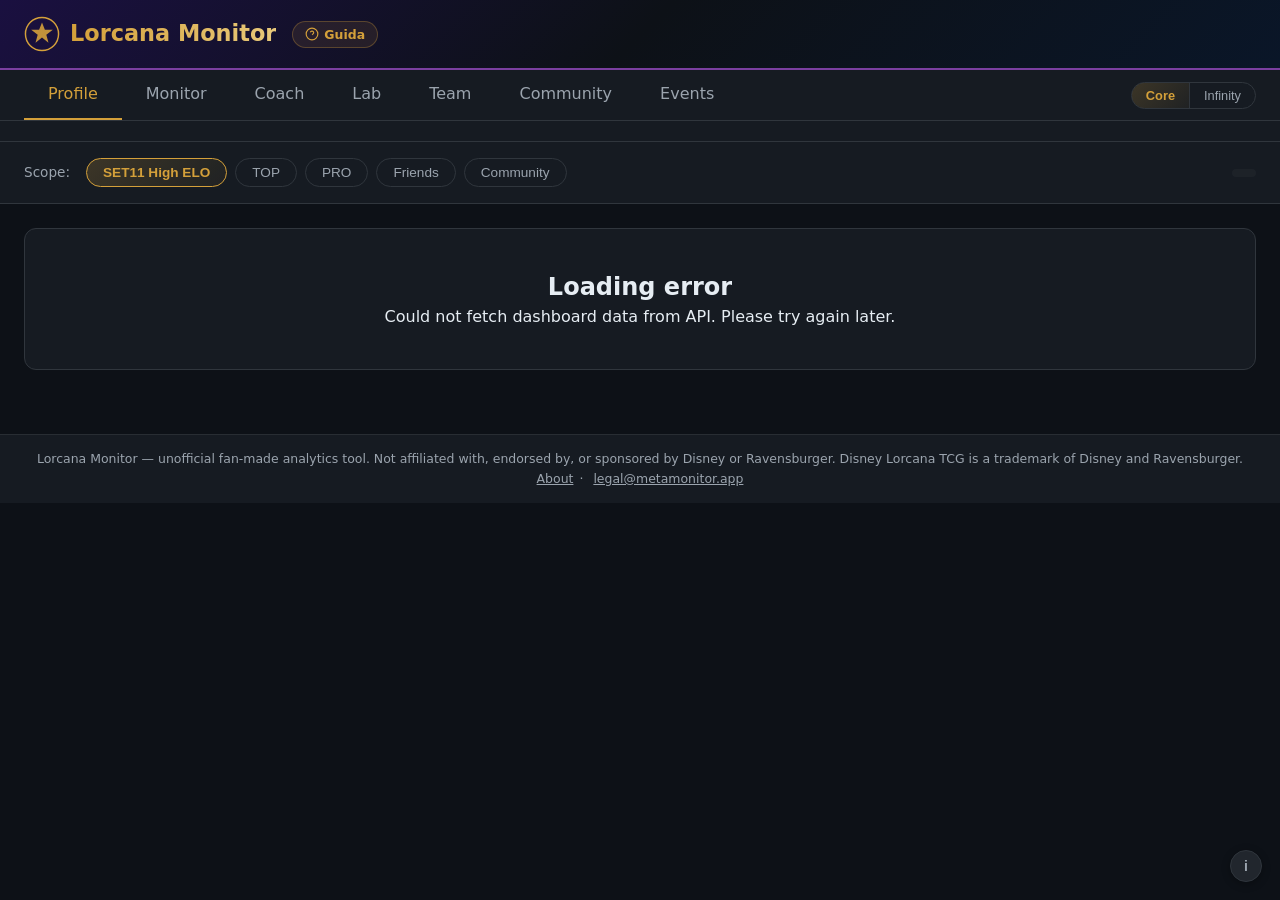
==== commit 5d986e55: "privacy(§24): add disclaimer footer + /about.html page (legacy frontend) dashboard.html: - Footer no" ====
--- a/frontend/dashboard.html
+++ b/frontend/dashboard.html
@@ -5041,8 +5041,13 @@
   <!-- Populated by JS -->
 </div>
 
-<!-- FOOTER (hidden — content moved to info popup) -->
-<div class="footer" style="display:none"></div>
+<!-- FOOTER — unofficial disclaimer (privacy layer §24) -->
+<div class="footer" style="display:block;text-align:center;padding:14px 12px;color:var(--text2);font-size:0.78em;border-top:1px solid rgba(255,255,255,0.08);margin-top:24px;line-height:1.6">
+  Lorcana Monitor — unofficial fan-made analytics tool. Not affiliated with, endorsed by, or sponsored by Disney or Ravensburger.
+  Disney Lorcana TCG is a trademark of Disney and Ravensburger.<br>
+  <a href="/about.html" style="color:var(--text2);text-decoration:underline;margin:0 6px">About</a>·
+  <a href="mailto:legal@metamonitor.app" style="color:var(--text2);text-decoration:underline;margin:0 6px">legal@metamonitor.app</a>
+</div>
 
 <!-- INFO FAB -->
 <button class="info-fab" onclick="event.stopPropagation();const p=document.getElementById('info-popup');p.classList.toggle('open');if(p.classList.contains('open')){const h=e=>{if(!p.contains(e.target)&&e.target!==this){p.classList.remove('open');document.removeEventListener('click',h)}};setTimeout(()=>document.addEventListener('click',h),0)}" aria-label="Info">i</button>
@@ -5058,7 +5063,9 @@
   <strong>WR</strong> = Win Rate · <strong>OTP</strong> = On The Play · <strong>OTD</strong> = On The Draw · <strong>MMR</strong> = Matchmaking Rating<br>
   <strong>Ink</strong>: Ab=Amber, Amy=Amethyst, Em=Emerald, R=Ruby, Sa=Sapphire, St=Steel.<br><br>
   <strong style="color:var(--gold)">Privacy</strong><br>
-  Player names from public profiles. No personal data collected. Aggregated for community statistical purposes.
+  Player nicknames from public match logs are <strong>anonymized</strong> in the public Replay Viewer ("Player" / "Opponent"). Your own uploaded replays are stored privately and accessible only to you and coaches you explicitly share with. See <a href="/about.html" style="color:var(--gold)">About</a> for the full policy and data sources.<br><br>
+  <strong style="color:var(--gold)">Disclaimer</strong><br>
+  Unofficial fan-made tool. Not affiliated with Disney or Ravensburger. Contact: <a href="mailto:legal@metamonitor.app" style="color:var(--gold)">legal@metamonitor.app</a>
 </div>
 
 <!-- PRE-MATCH CHEATSHEET OVERLAY -->
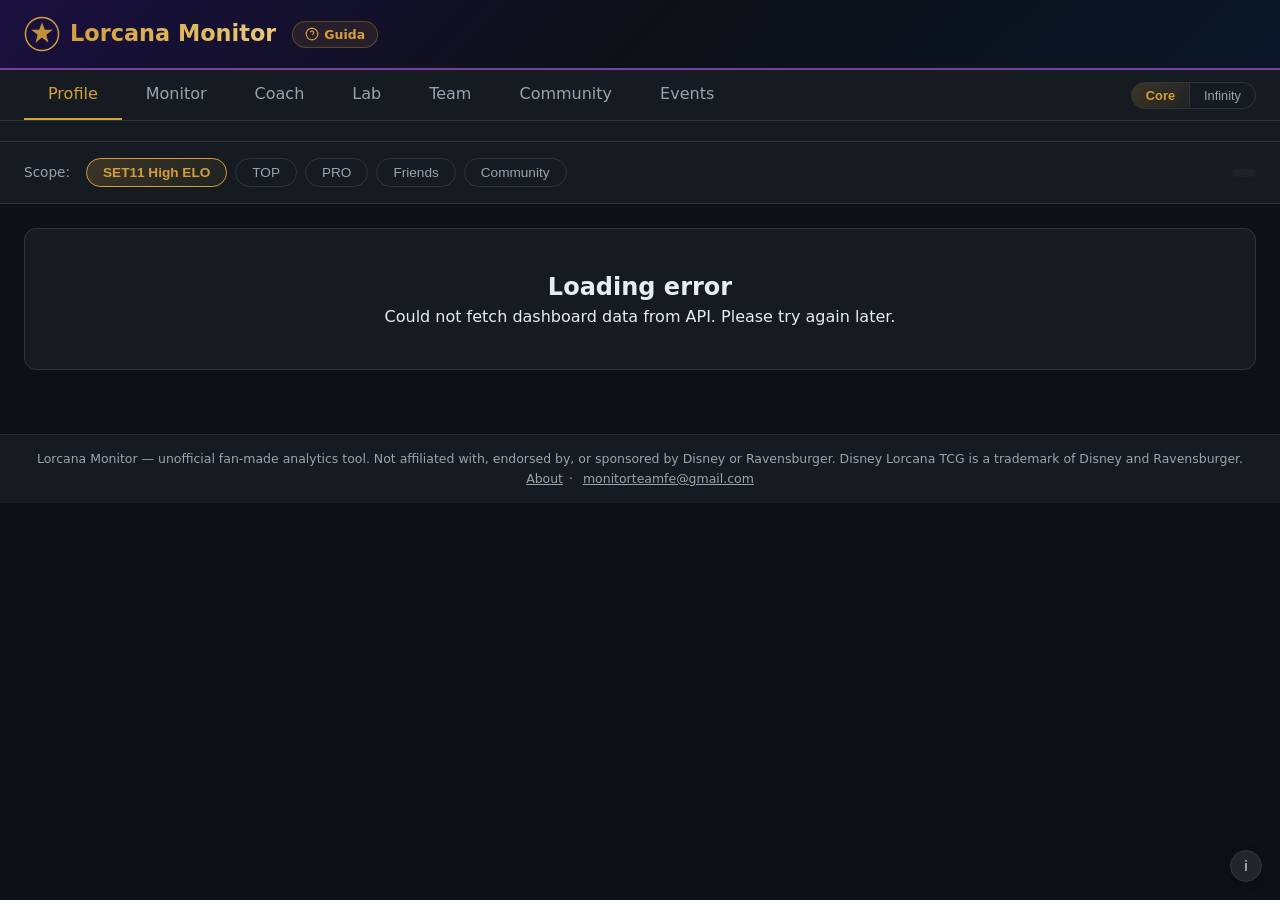
==== commit 1c2d5b9d: "privacy(§24): genericize data-source naming + swap legal email - about.html + dashboard info popup n" ====
--- a/frontend/dashboard.html
+++ b/frontend/dashboard.html
@@ -5046,26 +5046,26 @@
   Lorcana Monitor — unofficial fan-made analytics tool. Not affiliated with, endorsed by, or sponsored by Disney or Ravensburger.
   Disney Lorcana TCG is a trademark of Disney and Ravensburger.<br>
   <a href="/about.html" style="color:var(--text2);text-decoration:underline;margin:0 6px">About</a>·
-  <a href="mailto:legal@metamonitor.app" style="color:var(--text2);text-decoration:underline;margin:0 6px">legal@metamonitor.app</a>
+  <a href="mailto:monitorteamfe@gmail.com" style="color:var(--text2);text-decoration:underline;margin:0 6px">monitorteamfe@gmail.com</a>
 </div>
 
 <!-- INFO FAB -->
 <button class="info-fab" onclick="event.stopPropagation();const p=document.getElementById('info-popup');p.classList.toggle('open');if(p.classList.contains('open')){const h=e=>{if(!p.contains(e.target)&&e.target!==this){p.classList.remove('open');document.removeEventListener('click',h)}};setTimeout(()=>document.addEventListener('click',h),0)}" aria-label="Info">i</button>
 <div class="info-popup" id="info-popup" style="max-height:70vh;overflow-y:auto">
   <strong style="color:var(--gold)">Data Sources</strong><br>
-  Aggregated from <strong>duels.ink</strong> (community stats) and matches collected across SET11, PRO and TOP categories. Reference decklists from <strong>inkdecks.com</strong>.<br><br>
+  Aggregated from public community match data and matches collected across SET11, PRO and TOP categories. Reference decklists from public tournament results.<br><br>
   <strong style="color:var(--gold)">Scope</strong><br>
   <strong>SET11 High ELO</strong> — MMR ≥ 1300, ~4-5K matches/day.<br>
   <strong>TOP</strong> — Top 100 players, MMR ≥ 1600, ~500 matches.<br>
   <strong>PRO</strong> — Top 50 players, ~70 matches.<br>
-  <strong>Community</strong> — duels.ink weekly, ~60K+ matches.<br><br>
+  <strong>Community</strong> — weekly community match data, ~60K+ matches.<br><br>
   <strong style="color:var(--gold)">Abbreviations</strong><br>
   <strong>WR</strong> = Win Rate · <strong>OTP</strong> = On The Play · <strong>OTD</strong> = On The Draw · <strong>MMR</strong> = Matchmaking Rating<br>
   <strong>Ink</strong>: Ab=Amber, Amy=Amethyst, Em=Emerald, R=Ruby, Sa=Sapphire, St=Steel.<br><br>
   <strong style="color:var(--gold)">Privacy</strong><br>
   Player nicknames from public match logs are <strong>anonymized</strong> in the public Replay Viewer ("Player" / "Opponent"). Your own uploaded replays are stored privately and accessible only to you and coaches you explicitly share with. See <a href="/about.html" style="color:var(--gold)">About</a> for the full policy and data sources.<br><br>
   <strong style="color:var(--gold)">Disclaimer</strong><br>
-  Unofficial fan-made tool. Not affiliated with Disney or Ravensburger. Contact: <a href="mailto:legal@metamonitor.app" style="color:var(--gold)">legal@metamonitor.app</a>
+  Unofficial fan-made tool. Not affiliated with Disney or Ravensburger. Contact: <a href="mailto:monitorteamfe@gmail.com" style="color:var(--gold)">monitorteamfe@gmail.com</a>
 </div>
 
 <!-- PRE-MATCH CHEATSHEET OVERLAY -->
